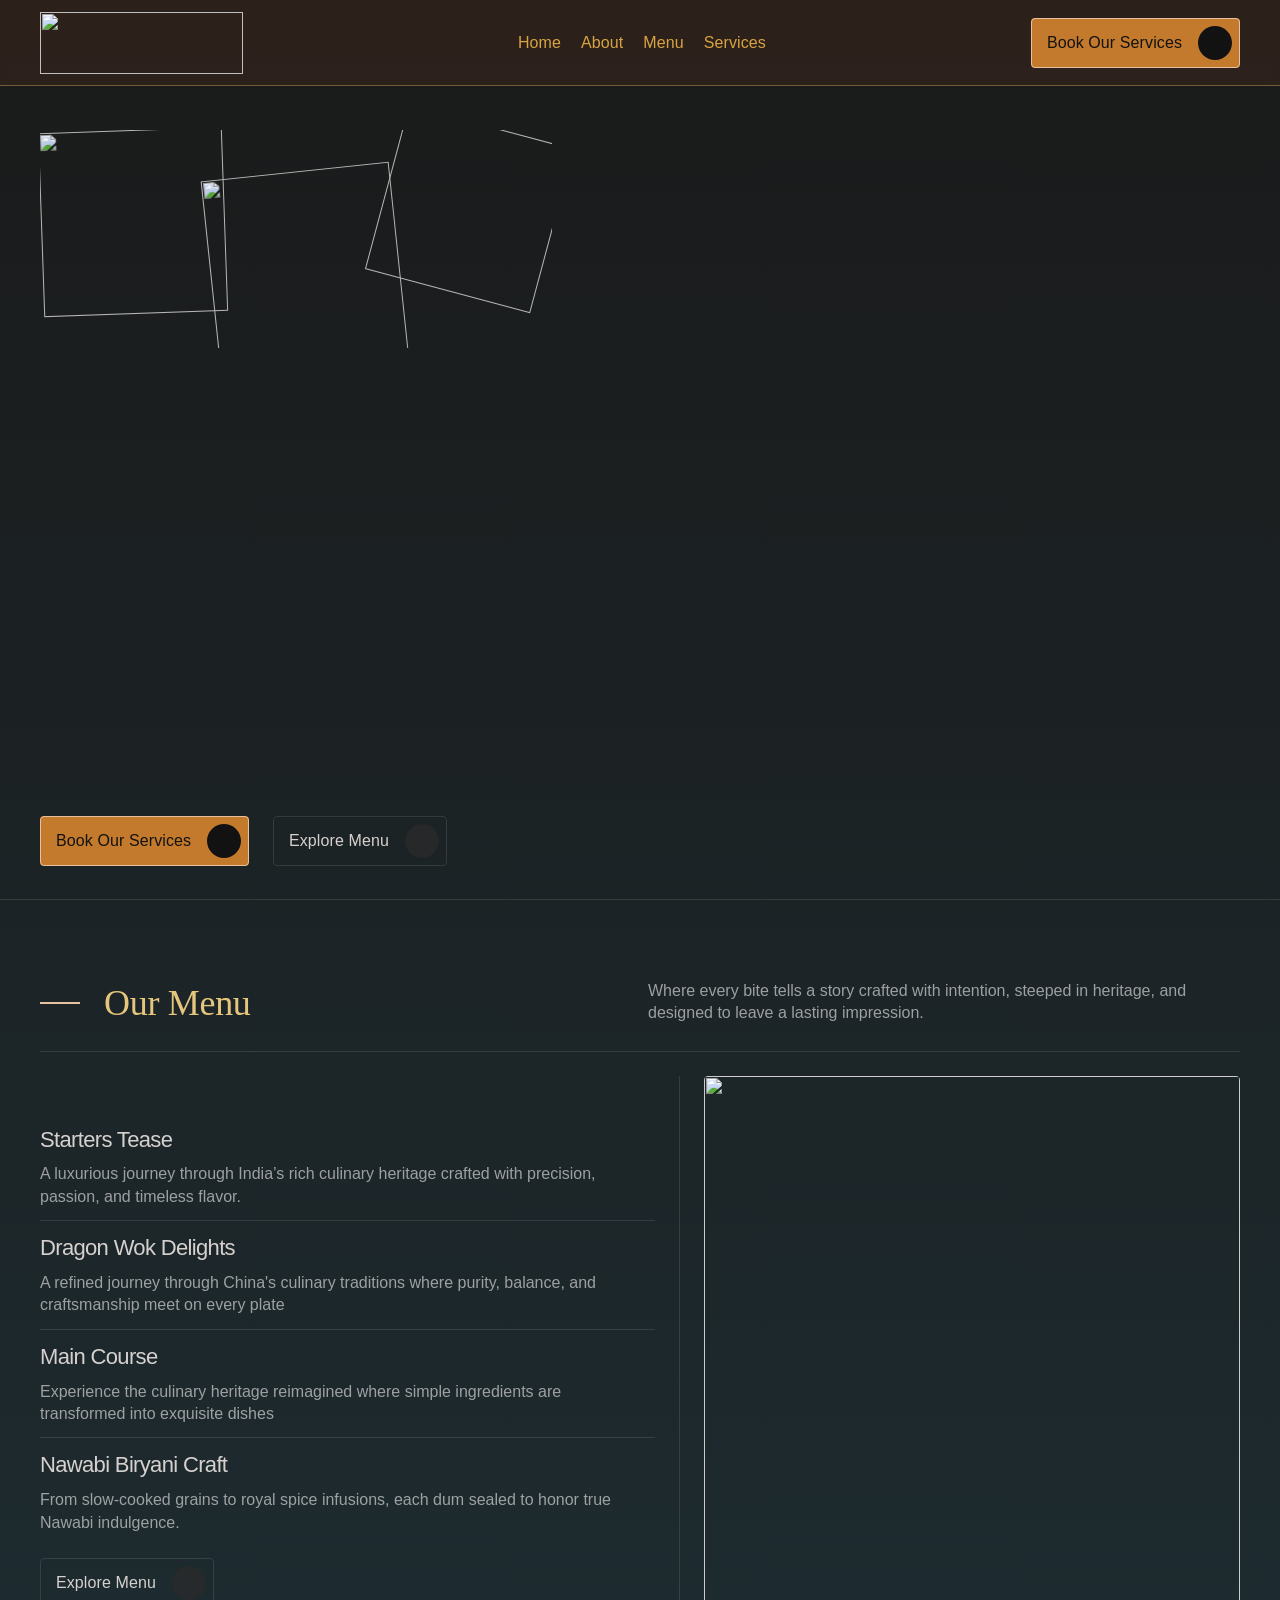
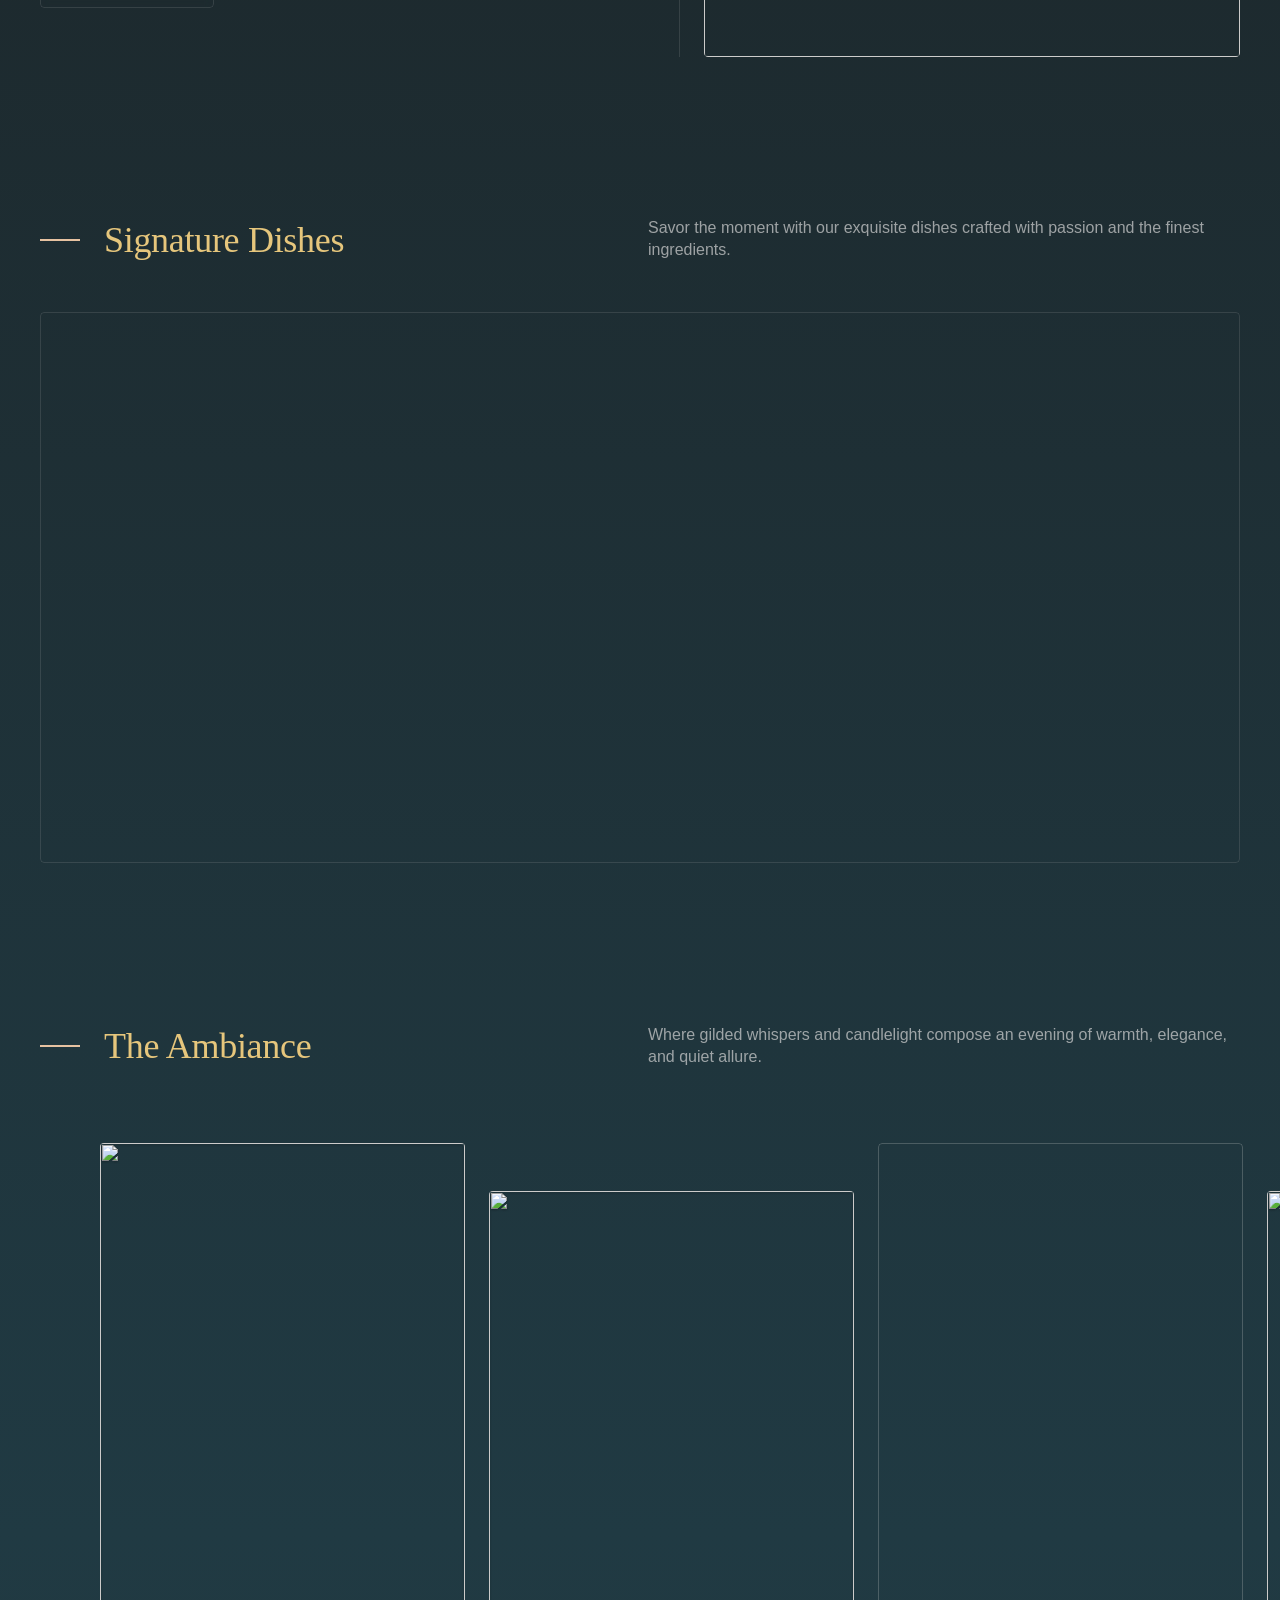
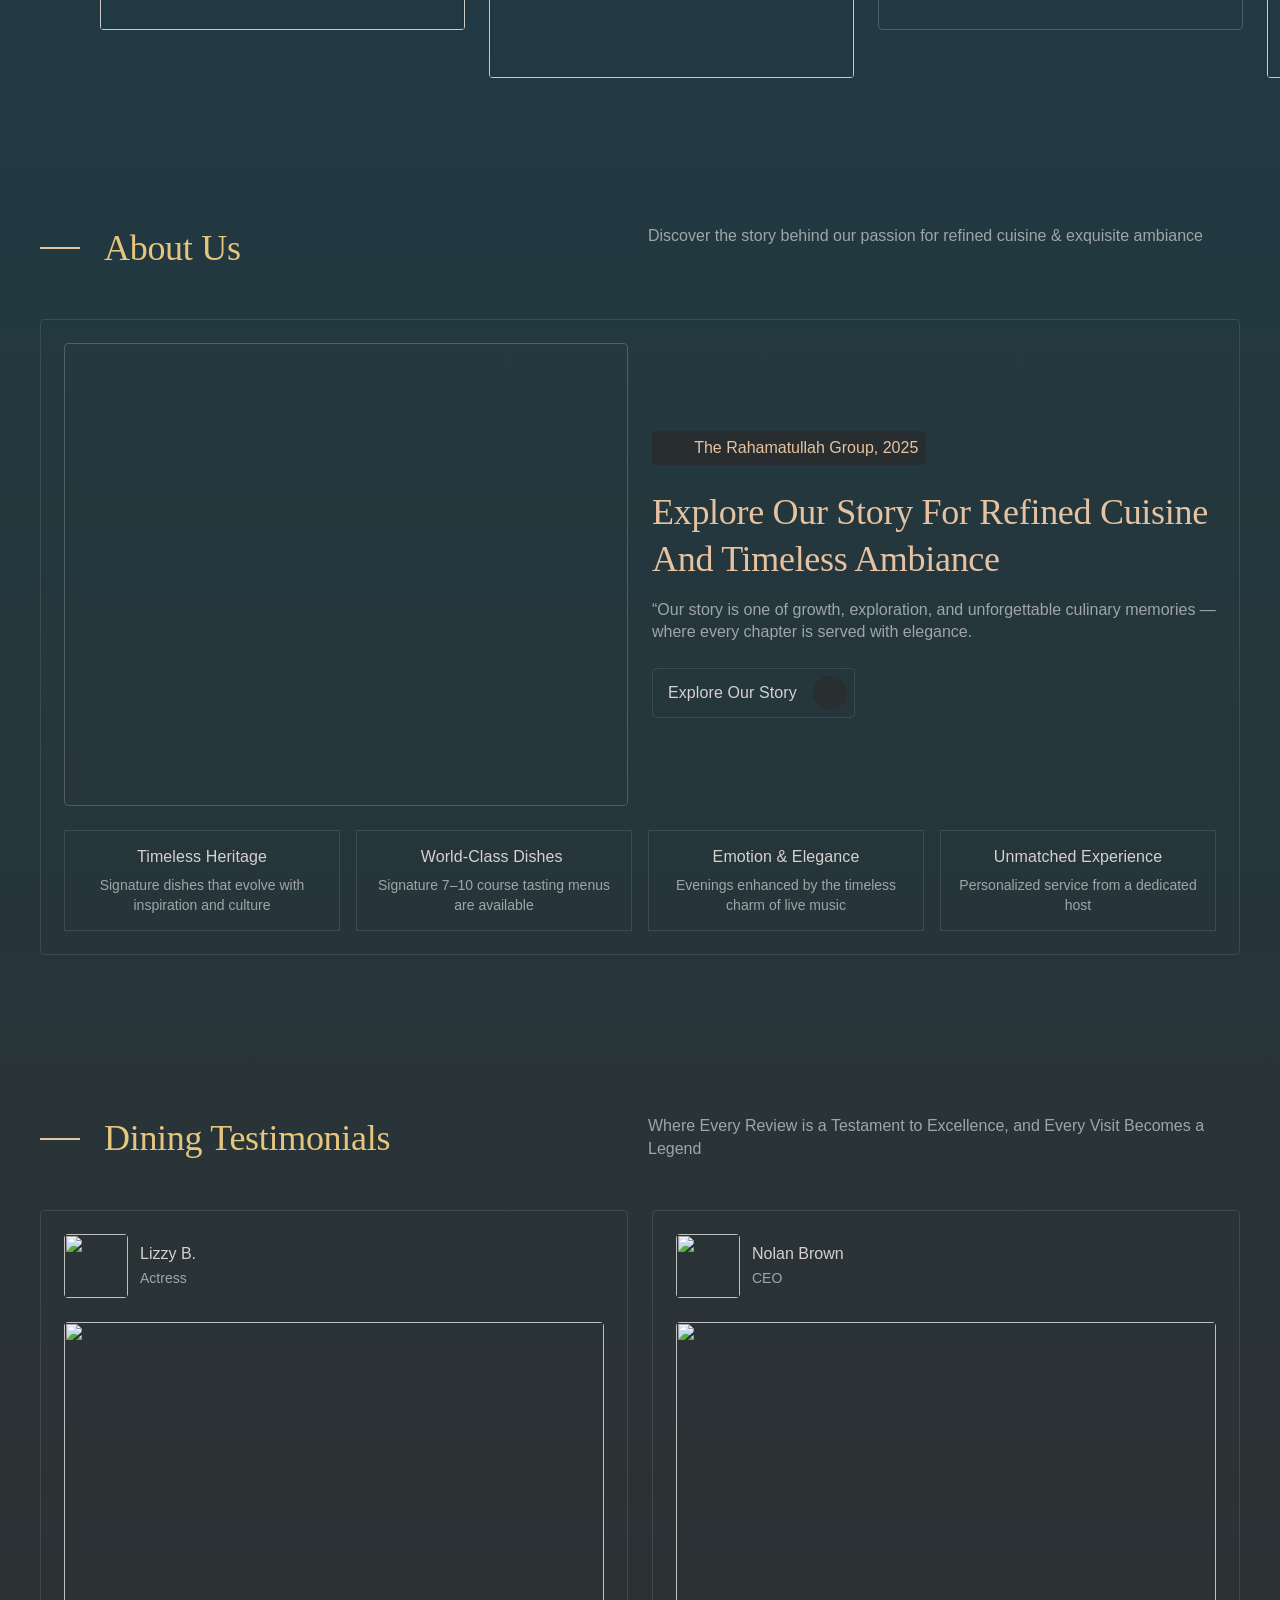
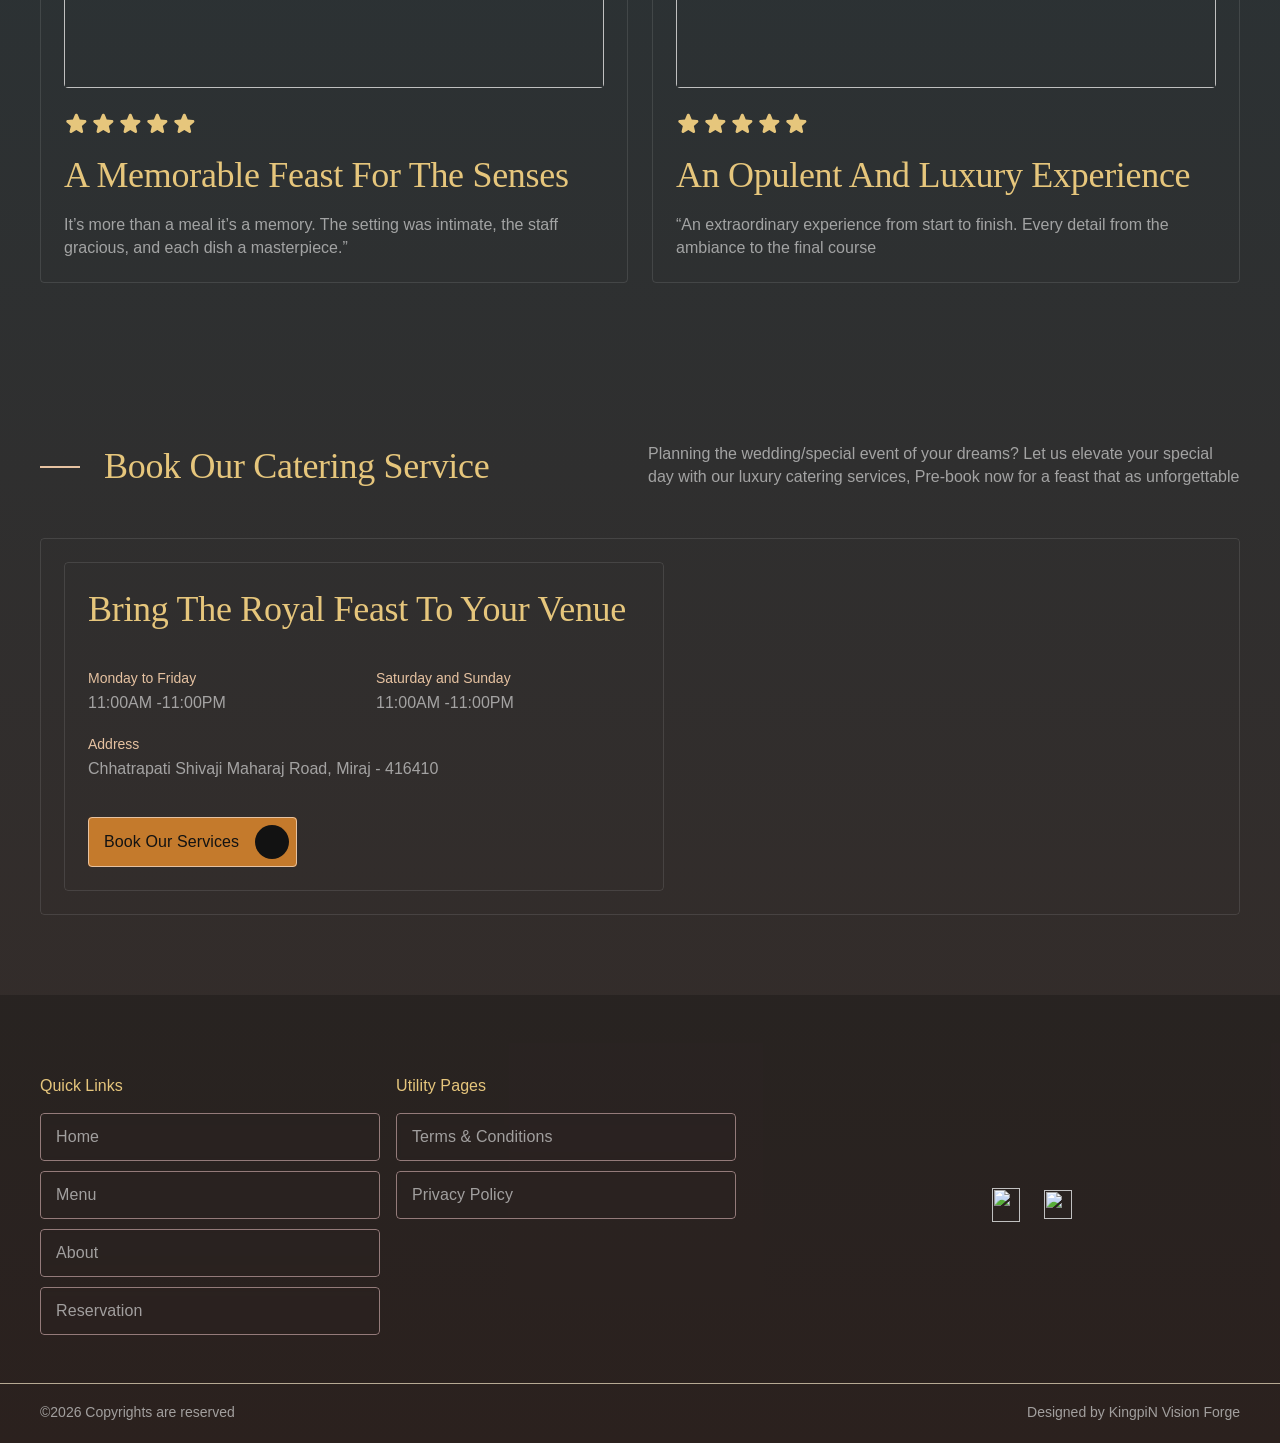
==== index.html @ e6f24ef1 "first commit" ====
<!DOCTYPE html><!-- Made in Framer · framer.com ✨ --><!-- Published Feb 1, 2026 at 6:46 PM UTC --><html lang="en" data-redirect-timezone="1">
<!-- ✨ Exported with toStatic • https://tostatic.com/ -->
<head>
	<meta charset="utf-8">
	
	
	<script>try{if(localStorage.get("__framer_force_showing_editorbar_since")){const n=document.createElement("link");n.rel = "modulepreload";n.href="https://framer.com/edit/init.mjs";document.head.appendChild(n)}}catch(e){}</script>
	<!-- Start of headStart -->
    
    <!-- End of headStart -->
	<meta name="viewport" content="width=device-width">
	<meta name="generator" content="Framer 62e9832">
	<title>The Rahamatullah Group</title>
    <meta name="description" content="">
    <meta name="framer-search-index" content="https://framerusercontent.com/sites/hpWEK4QGaEVX6Qv1Q44Lo/searchIndex-edNmUza6rqJ7.json">
    <meta name="framer-search-index-fallback" content="https://framerusercontent.com/sites/hpWEK4QGaEVX6Qv1Q44Lo/searchIndex-h1EcmOgb6XD3.json">
    <link href="https://framerusercontent.com/images/gpfKwndrYgMUZ8Q3znTK7uZplU.png" rel="icon" media="(prefers-color-scheme: light)">
    <link href="https://framerusercontent.com/images/3hvNJoOWZFp1Gz7kpoTra3yWY.png" rel="icon" media="(prefers-color-scheme: dark)">
    <!-- Open Graph / Facebook -->
    <meta property="og:type" content="website">
    <meta property="og:title" content="The Rahamatullah Group">
    <meta property="og:description" content="">
    <!-- Twitter -->
    <meta name="twitter:card" content="summary_large_image">
    <meta name="twitter:title" content="The Rahamatullah Group">
    <meta name="twitter:description" content="">
	
	<style data-framer-font-css="">/* vietnamese */
@font-face {
  font-family: 'Fraunces';
  font-style: italic;
  font-weight: 400;
  font-display: swap;
  src: url(https://fonts.gstatic.com/s/fraunces/v38/6NUs8FyLNQOQZAnv9ZwNjucMHVn85Ni7emAe9lKqZTnbB-gzTK0K1ChJdt9vIVYX9G37lvd9mvIiQvTm.woff2) format('woff2');
  unicode-range: U+0102-0103, U+0110-0111, U+0128-0129, U+0168-0169, U+01A0-01A1, U+01AF-01B0, U+0300-0301, U+0303-0304, U+0308-0309, U+0323, U+0329, U+1EA0-1EF9, U+20AB;
}
/* latin-ext */
@font-face {
  font-family: 'Fraunces';
  font-style: italic;
  font-weight: 400;
  font-display: swap;
  src: url(https://fonts.gstatic.com/s/fraunces/v38/6NUs8FyLNQOQZAnv9ZwNjucMHVn85Ni7emAe9lKqZTnbB-gzTK0K1ChJdt9vIVYX9G37lvd9mvMiQvTm.woff2) format('woff2');
  unicode-range: U+0100-02BA, U+02BD-02C5, U+02C7-02CC, U+02CE-02D7, U+02DD-02FF, U+0304, U+0308, U+0329, U+1D00-1DBF, U+1E00-1E9F, U+1EF2-1EFF, U+2020, U+20A0-20AB, U+20AD-20C0, U+2113, U+2C60-2C7F, U+A720-A7FF;
}
/* latin */
@font-face {
  font-family: 'Fraunces';
  font-style: italic;
  font-weight: 400;
  font-display: swap;
  src: url(https://fonts.gstatic.com/s/fraunces/v38/6NUs8FyLNQOQZAnv9ZwNjucMHVn85Ni7emAe9lKqZTnbB-gzTK0K1ChJdt9vIVYX9G37lvd9mv0iQg.woff2) format('woff2');
  unicode-range: U+0000-00FF, U+0131, U+0152-0153, U+02BB-02BC, U+02C6, U+02DA, U+02DC, U+0304, U+0308, U+0329, U+2000-206F, U+20AC, U+2122, U+2191, U+2193, U+2212, U+2215, U+FEFF, U+FFFD;
}
/* vietnamese */
@font-face {
  font-family: 'Fraunces';
  font-style: italic;
  font-weight: 500;
  font-display: swap;
  src: url(https://fonts.gstatic.com/s/fraunces/v38/6NUs8FyLNQOQZAnv9ZwNjucMHVn85Ni7emAe9lKqZTnbB-gzTK0K1ChJdt9vIVYX9G37lvd9mvIiQvTm.woff2) format('woff2');
  unicode-range: U+0102-0103, U+0110-0111, U+0128-0129, U+0168-0169, U+01A0-01A1, U+01AF-01B0, U+0300-0301, U+0303-0304, U+0308-0309, U+0323, U+0329, U+1EA0-1EF9, U+20AB;
}
/* latin-ext */
@font-face {
  font-family: 'Fraunces';
  font-style: italic;
  font-weight: 500;
  font-display: swap;
  src: url(https://fonts.gstatic.com/s/fraunces/v38/6NUs8FyLNQOQZAnv9ZwNjucMHVn85Ni7emAe9lKqZTnbB-gzTK0K1ChJdt9vIVYX9G37lvd9mvMiQvTm.woff2) format('woff2');
  unicode-range: U+0100-02BA, U+02BD-02C5, U+02C7-02CC, U+02CE-02D7, U+02DD-02FF, U+0304, U+0308, U+0329, U+1D00-1DBF, U+1E00-1E9F, U+1EF2-1EFF, U+2020, U+20A0-20AB, U+20AD-20C0, U+2113, U+2C60-2C7F, U+A720-A7FF;
}
/* latin */
@font-face {
  font-family: 'Fraunces';
  font-style: italic;
  font-weight: 500;
  font-display: swap;
  src: url(https://fonts.gstatic.com/s/fraunces/v38/6NUs8FyLNQOQZAnv9ZwNjucMHVn85Ni7emAe9lKqZTnbB-gzTK0K1ChJdt9vIVYX9G37lvd9mv0iQg.woff2) format('woff2');
  unicode-range: U+0000-00FF, U+0131, U+0152-0153, U+02BB-02BC, U+02C6, U+02DA, U+02DC, U+0304, U+0308, U+0329, U+2000-206F, U+20AC, U+2122, U+2191, U+2193, U+2212, U+2215, U+FEFF, U+FFFD;
}
/* vietnamese */
@font-face {
  font-family: 'Fraunces';
  font-style: italic;
  font-weight: 700;
  font-display: swap;
  src: url(https://fonts.gstatic.com/s/fraunces/v38/6NUs8FyLNQOQZAnv9ZwNjucMHVn85Ni7emAe9lKqZTnbB-gzTK0K1ChJdt9vIVYX9G37lvd9mvIiQvTm.woff2) format('woff2');
  unicode-range: U+0102-0103, U+0110-0111, U+0128-0129, U+0168-0169, U+01A0-01A1, U+01AF-01B0, U+0300-0301, U+0303-0304, U+0308-0309, U+0323, U+0329, U+1EA0-1EF9, U+20AB;
}
/* latin-ext */
@font-face {
  font-family: 'Fraunces';
  font-style: italic;
  font-weight: 700;
  font-display: swap;
  src: url(https://fonts.gstatic.com/s/fraunces/v38/6NUs8FyLNQOQZAnv9ZwNjucMHVn85Ni7emAe9lKqZTnbB-gzTK0K1ChJdt9vIVYX9G37lvd9mvMiQvTm.woff2) format('woff2');
  unicode-range: U+0100-02BA, U+02BD-02C5, U+02C7-02CC, U+02CE-02D7, U+02DD-02FF, U+0304, U+0308, U+0329, U+1D00-1DBF, U+1E00-1E9F, U+1EF2-1EFF, U+2020, U+20A0-20AB, U+20AD-20C0, U+2113, U+2C60-2C7F, U+A720-A7FF;
}
/* latin */
@font-face {
  font-family: 'Fraunces';
  font-style: italic;
  font-weight: 700;
  font-display: swap;
  src: url(https://fonts.gstatic.com/s/fraunces/v38/6NUs8FyLNQOQZAnv9ZwNjucMHVn85Ni7emAe9lKqZTnbB-gzTK0K1ChJdt9vIVYX9G37lvd9mv0iQg.woff2) format('woff2');
  unicode-range: U+0000-00FF, U+0131, U+0152-0153, U+02BB-02BC, U+02C6, U+02DA, U+02DC, U+0304, U+0308, U+0329, U+2000-206F, U+20AC, U+2122, U+2191, U+2193, U+2212, U+2215, U+FEFF, U+FFFD;
}
/* vietnamese */
@font-face {
  font-family: 'Fraunces';
  font-style: normal;
  font-weight: 400;
  font-display: swap;
  src: url(https://fonts.gstatic.com/s/fraunces/v38/6NUu8FyLNQOQZAnv9bYEvDiIdE9Ea92uemAk_WBq8U_9v0c2Wa0K7iN7hzFUPJH58nib14c0qv86Rg.woff2) format('woff2');
  unicode-range: U+0102-0103, U+0110-0111, U+0128-0129, U+0168-0169, U+01A0-01A1, U+01AF-01B0, U+0300-0301, U+0303-0304, U+0308-0309, U+0323, U+0329, U+1EA0-1EF9, U+20AB;
}
/* latin-ext */
@font-face {
  font-family: 'Fraunces';
  font-style: normal;
  font-weight: 400;
  font-display: swap;
  src: url(https://fonts.gstatic.com/s/fraunces/v38/6NUu8FyLNQOQZAnv9bYEvDiIdE9Ea92uemAk_WBq8U_9v0c2Wa0K7iN7hzFUPJH58nib14c1qv86Rg.woff2) format('woff2');
  unicode-range: U+0100-02BA, U+02BD-02C5, U+02C7-02CC, U+02CE-02D7, U+02DD-02FF, U+0304, U+0308, U+0329, U+1D00-1DBF, U+1E00-1E9F, U+1EF2-1EFF, U+2020, U+20A0-20AB, U+20AD-20C0, U+2113, U+2C60-2C7F, U+A720-A7FF;
}
/* latin */
@font-face {
  font-family: 'Fraunces';
  font-style: normal;
  font-weight: 400;
  font-display: swap;
  src: url(https://fonts.gstatic.com/s/fraunces/v38/6NUu8FyLNQOQZAnv9bYEvDiIdE9Ea92uemAk_WBq8U_9v0c2Wa0K7iN7hzFUPJH58nib14c7qv8.woff2) format('woff2');
  unicode-range: U+0000-00FF, U+0131, U+0152-0153, U+02BB-02BC, U+02C6, U+02DA, U+02DC, U+0304, U+0308, U+0329, U+2000-206F, U+20AC, U+2122, U+2191, U+2193, U+2212, U+2215, U+FEFF, U+FFFD;
}
/* vietnamese */
@font-face {
  font-family: 'Fraunces';
  font-style: normal;
  font-weight: 500;
  font-display: swap;
  src: url(https://fonts.gstatic.com/s/fraunces/v38/6NUu8FyLNQOQZAnv9bYEvDiIdE9Ea92uemAk_WBq8U_9v0c2Wa0K7iN7hzFUPJH58nib14c0qv86Rg.woff2) format('woff2');
  unicode-range: U+0102-0103, U+0110-0111, U+0128-0129, U+0168-0169, U+01A0-01A1, U+01AF-01B0, U+0300-0301, U+0303-0304, U+0308-0309, U+0323, U+0329, U+1EA0-1EF9, U+20AB;
}
/* latin-ext */
@font-face {
  font-family: 'Fraunces';
  font-style: normal;
  font-weight: 500;
  font-display: swap;
  src: url(https://fonts.gstatic.com/s/fraunces/v38/6NUu8FyLNQOQZAnv9bYEvDiIdE9Ea92uemAk_WBq8U_9v0c2Wa0K7iN7hzFUPJH58nib14c1qv86Rg.woff2) format('woff2');
  unicode-range: U+0100-02BA, U+02BD-02C5, U+02C7-02CC, U+02CE-02D7, U+02DD-02FF, U+0304, U+0308, U+0329, U+1D00-1DBF, U+1E00-1E9F, U+1EF2-1EFF, U+2020, U+20A0-20AB, U+20AD-20C0, U+2113, U+2C60-2C7F, U+A720-A7FF;
}
/* latin */
@font-face {
  font-family: 'Fraunces';
  font-style: normal;
  font-weight: 500;
  font-display: swap;
  src: url(https://fonts.gstatic.com/s/fraunces/v38/6NUu8FyLNQOQZAnv9bYEvDiIdE9Ea92uemAk_WBq8U_9v0c2Wa0K7iN7hzFUPJH58nib14c7qv8.woff2) format('woff2');
  unicode-range: U+0000-00FF, U+0131, U+0152-0153, U+02BB-02BC, U+02C6, U+02DA, U+02DC, U+0304, U+0308, U+0329, U+2000-206F, U+20AC, U+2122, U+2191, U+2193, U+2212, U+2215, U+FEFF, U+FFFD;
}
/* vietnamese */
@font-face {
  font-family: 'Fraunces';
  font-style: normal;
  font-weight: 700;
  font-display: swap;
  src: url(https://fonts.gstatic.com/s/fraunces/v38/6NUu8FyLNQOQZAnv9bYEvDiIdE9Ea92uemAk_WBq8U_9v0c2Wa0K7iN7hzFUPJH58nib14c0qv86Rg.woff2) format('woff2');
  unicode-range: U+0102-0103, U+0110-0111, U+0128-0129, U+0168-0169, U+01A0-01A1, U+01AF-01B0, U+0300-0301, U+0303-0304, U+0308-0309, U+0323, U+0329, U+1EA0-1EF9, U+20AB;
}
/* latin-ext */
@font-face {
  font-family: 'Fraunces';
  font-style: normal;
  font-weight: 700;
  font-display: swap;
  src: url(https://fonts.gstatic.com/s/fraunces/v38/6NUu8FyLNQOQZAnv9bYEvDiIdE9Ea92uemAk_WBq8U_9v0c2Wa0K7iN7hzFUPJH58nib14c1qv86Rg.woff2) format('woff2');
  unicode-range: U+0100-02BA, U+02BD-02C5, U+02C7-02CC, U+02CE-02D7, U+02DD-02FF, U+0304, U+0308, U+0329, U+1D00-1DBF, U+1E00-1E9F, U+1EF2-1EFF, U+2020, U+20A0-20AB, U+20AD-20C0, U+2113, U+2C60-2C7F, U+A720-A7FF;
}
/* latin */
@font-face {
  font-family: 'Fraunces';
  font-style: normal;
  font-weight: 700;
  font-display: swap;
  src: url(https://fonts.gstatic.com/s/fraunces/v38/6NUu8FyLNQOQZAnv9bYEvDiIdE9Ea92uemAk_WBq8U_9v0c2Wa0K7iN7hzFUPJH58nib14c7qv8.woff2) format('woff2');
  unicode-range: U+0000-00FF, U+0131, U+0152-0153, U+02BB-02BC, U+02C6, U+02DA, U+02DC, U+0304, U+0308, U+0329, U+2000-206F, U+20AC, U+2122, U+2191, U+2193, U+2212, U+2215, U+FEFF, U+FFFD;
}

@font-face { font-family: "Inter"; src: url("https://framerusercontent.com/assets/5vvr9Vy74if2I6bQbJvbw7SY1pQ.woff2"); font-display: swap; font-style: normal; font-weight: 400; unicode-range: U+0460-052F, U+1C80-1C88, U+20B4, U+2DE0-2DFF, U+A640-A69F, U+FE2E-FE2F }
@font-face { font-family: "Inter"; src: url("https://framerusercontent.com/assets/EOr0mi4hNtlgWNn9if640EZzXCo.woff2"); font-display: swap; font-style: normal; font-weight: 400; unicode-range: U+0301, U+0400-045F, U+0490-0491, U+04B0-04B1, U+2116 }
@font-face { font-family: "Inter"; src: url("https://framerusercontent.com/assets/Y9k9QrlZAqio88Klkmbd8VoMQc.woff2"); font-display: swap; font-style: normal; font-weight: 400; unicode-range: U+1F00-1FFF }
@font-face { font-family: "Inter"; src: url("https://framerusercontent.com/assets/OYrD2tBIBPvoJXiIHnLoOXnY9M.woff2"); font-display: swap; font-style: normal; font-weight: 400; unicode-range: U+0370-03FF }
@font-face { font-family: "Inter"; src: url("https://framerusercontent.com/assets/JeYwfuaPfZHQhEG8U5gtPDZ7WQ.woff2"); font-display: swap; font-style: normal; font-weight: 400; unicode-range: U+0100-024F, U+0259, U+1E00-1EFF, U+2020, U+20A0-20AB, U+20AD-20CF, U+2113, U+2C60-2C7F, U+A720-A7FF }
@font-face { font-family: "Inter"; src: url("https://framerusercontent.com/assets/GrgcKwrN6d3Uz8EwcLHZxwEfC4.woff2"); font-display: swap; font-style: normal; font-weight: 400; unicode-range: U+0000-00FF, U+0131, U+0152-0153, U+02BB-02BC, U+02C6, U+02DA, U+02DC, U+2000-206F, U+2070, U+2074-207E, U+2080-208E, U+20AC, U+2122, U+2191, U+2193, U+2212, U+2215, U+FEFF, U+FFFD }
@font-face { font-family: "Inter"; src: url("https://framerusercontent.com/assets/b6Y37FthZeALduNqHicBT6FutY.woff2"); font-display: swap; font-style: normal; font-weight: 400; unicode-range: U+0102-0103, U+0110-0111, U+0128-0129, U+0168-0169, U+01A0-01A1, U+01AF-01B0, U+1EA0-1EF9, U+20AB }
@font-face { font-family: "Inter"; src: url("https://framerusercontent.com/assets/vQyevYAyHtARFwPqUzQGpnDs.woff2"); font-display: swap; font-style: normal; font-weight: 400; unicode-range: U+0000-00FF, U+0131, U+0152-0153, U+02BB-02BC, U+02C6, U+02DA, U+02DC, U+2000-206F, U+2074, U+20AC, U+2122, U+2191, U+2193, U+2212, U+2215, U+FEFF, U+FFFD }
@font-face { font-family: "Inter"; src: url("https://framerusercontent.com/assets/DpPBYI0sL4fYLgAkX8KXOPVt7c.woff2"); font-display: swap; font-style: normal; font-weight: 700; unicode-range: U+0460-052F, U+1C80-1C88, U+20B4, U+2DE0-2DFF, U+A640-A69F, U+FE2E-FE2F }
@font-face { font-family: "Inter"; src: url("https://framerusercontent.com/assets/4RAEQdEOrcnDkhHiiCbJOw92Lk.woff2"); font-display: swap; font-style: normal; font-weight: 700; unicode-range: U+0301, U+0400-045F, U+0490-0491, U+04B0-04B1, U+2116 }
@font-face { font-family: "Inter"; src: url("https://framerusercontent.com/assets/1K3W8DizY3v4emK8Mb08YHxTbs.woff2"); font-display: swap; font-style: normal; font-weight: 700; unicode-range: U+1F00-1FFF }
@font-face { font-family: "Inter"; src: url("https://framerusercontent.com/assets/tUSCtfYVM1I1IchuyCwz9gDdQ.woff2"); font-display: swap; font-style: normal; font-weight: 700; unicode-range: U+0370-03FF }
@font-face { font-family: "Inter"; src: url("https://framerusercontent.com/assets/VgYFWiwsAC5OYxAycRXXvhze58.woff2"); font-display: swap; font-style: normal; font-weight: 700; unicode-range: U+0100-024F, U+0259, U+1E00-1EFF, U+2020, U+20A0-20AB, U+20AD-20CF, U+2113, U+2C60-2C7F, U+A720-A7FF }
@font-face { font-family: "Inter"; src: url("https://framerusercontent.com/assets/DXD0Q7LSl7HEvDzucnyLnGBHM.woff2"); font-display: swap; font-style: normal; font-weight: 700; unicode-range: U+0000-00FF, U+0131, U+0152-0153, U+02BB-02BC, U+02C6, U+02DA, U+02DC, U+2000-206F, U+2074, U+20AC, U+2122, U+2191, U+2193, U+2212, U+2215, U+FEFF, U+FFFD }
@font-face { font-family: "Inter"; src: url("https://framerusercontent.com/assets/GIryZETIX4IFypco5pYZONKhJIo.woff2"); font-display: swap; font-style: normal; font-weight: 700; unicode-range: U+0102-0103, U+0110-0111, U+0128-0129, U+0168-0169, U+01A0-01A1, U+01AF-01B0, U+1EA0-1EF9, U+20AB }
@font-face { font-family: "Inter"; src: url("https://framerusercontent.com/assets/H89BbHkbHDzlxZzxi8uPzTsp90.woff2"); font-display: swap; font-style: italic; font-weight: 700; unicode-range: U+0460-052F, U+1C80-1C88, U+20B4, U+2DE0-2DFF, U+A640-A69F, U+FE2E-FE2F }
@font-face { font-family: "Inter"; src: url("https://framerusercontent.com/assets/u6gJwDuwB143kpNK1T1MDKDWkMc.woff2"); font-display: swap; font-style: italic; font-weight: 700; unicode-range: U+0301, U+0400-045F, U+0490-0491, U+04B0-04B1, U+2116 }
@font-face { font-family: "Inter"; src: url("https://framerusercontent.com/assets/43sJ6MfOPh1LCJt46OvyDuSbA6o.woff2"); font-display: swap; font-style: italic; font-weight: 700; unicode-range: U+1F00-1FFF }
@font-face { font-family: "Inter"; src: url("https://framerusercontent.com/assets/wccHG0r4gBDAIRhfHiOlq6oEkqw.woff2"); font-display: swap; font-style: italic; font-weight: 700; unicode-range: U+0370-03FF }
@font-face { font-family: "Inter"; src: url("https://framerusercontent.com/assets/WZ367JPwf9bRW6LdTHN8rXgSjw.woff2"); font-display: swap; font-style: italic; font-weight: 700; unicode-range: U+0100-024F, U+0259, U+1E00-1EFF, U+2020, U+20A0-20AB, U+20AD-20CF, U+2113, U+2C60-2C7F, U+A720-A7FF }
@font-face { font-family: "Inter"; src: url("https://framerusercontent.com/assets/QxmhnWTzLtyjIiZcfaLIJ8EFBXU.woff2"); font-display: swap; font-style: italic; font-weight: 700; unicode-range: U+0000-00FF, U+0131, U+0152-0153, U+02BB-02BC, U+02C6, U+02DA, U+02DC, U+2000-206F, U+2074, U+20AC, U+2122, U+2191, U+2193, U+2212, U+2215, U+FEFF, U+FFFD }
@font-face { font-family: "Inter"; src: url("https://framerusercontent.com/assets/2A4Xx7CngadFGlVV4xrO06OBHY.woff2"); font-display: swap; font-style: italic; font-weight: 700; unicode-range: U+0102-0103, U+0110-0111, U+0128-0129, U+0168-0169, U+01A0-01A1, U+01AF-01B0, U+1EA0-1EF9, U+20AB }
@font-face { font-family: "Inter"; src: url("https://framerusercontent.com/assets/CfMzU8w2e7tHgF4T4rATMPuWosA.woff2"); font-display: swap; font-style: italic; font-weight: 400; unicode-range: U+0460-052F, U+1C80-1C88, U+20B4, U+2DE0-2DFF, U+A640-A69F, U+FE2E-FE2F }
@font-face { font-family: "Inter"; src: url("https://framerusercontent.com/assets/867QObYax8ANsfX4TGEVU9YiCM.woff2"); font-display: swap; font-style: italic; font-weight: 400; unicode-range: U+0301, U+0400-045F, U+0490-0491, U+04B0-04B1, U+2116 }
@font-face { font-family: "Inter"; src: url("https://framerusercontent.com/assets/Oyn2ZbENFdnW7mt2Lzjk1h9Zb9k.woff2"); font-display: swap; font-style: italic; font-weight: 400; unicode-range: U+1F00-1FFF }
@font-face { font-family: "Inter"; src: url("https://framerusercontent.com/assets/cdAe8hgZ1cMyLu9g005pAW3xMo.woff2"); font-display: swap; font-style: italic; font-weight: 400; unicode-range: U+0370-03FF }
@font-face { font-family: "Inter"; src: url("https://framerusercontent.com/assets/DOfvtmE1UplCq161m6Hj8CSQYg.woff2"); font-display: swap; font-style: italic; font-weight: 400; unicode-range: U+0100-024F, U+0259, U+1E00-1EFF, U+2020, U+20A0-20AB, U+20AD-20CF, U+2113, U+2C60-2C7F, U+A720-A7FF }
@font-face { font-family: "Inter"; src: url("https://framerusercontent.com/assets/vFzuJY0c65av44uhEKB6vyjFMg.woff2"); font-display: swap; font-style: italic; font-weight: 400; unicode-range: U+0000-00FF, U+0131, U+0152-0153, U+02BB-02BC, U+02C6, U+02DA, U+02DC, U+2000-206F, U+2074, U+20AC, U+2122, U+2191, U+2193, U+2212, U+2215, U+FEFF, U+FFFD }
@font-face { font-family: "Inter"; src: url("https://framerusercontent.com/assets/tKtBcDnBMevsEEJKdNGhhkLzYo.woff2"); font-display: swap; font-style: italic; font-weight: 400; unicode-range: U+0102-0103, U+0110-0111, U+0128-0129, U+0168-0169, U+01A0-01A1, U+01AF-01B0, U+1EA0-1EF9, U+20AB }
@font-face { font-family: "Inter"; src: url("https://framerusercontent.com/assets/5A3Ce6C9YYmCjpQx9M4inSaKU.woff2"); font-display: swap; font-style: normal; font-weight: 500; unicode-range: U+0460-052F, U+1C80-1C88, U+20B4, U+2DE0-2DFF, U+A640-A69F, U+FE2E-FE2F }
@font-face { font-family: "Inter"; src: url("https://framerusercontent.com/assets/Qx95Xyt0Ka3SGhinnbXIGpEIyP4.woff2"); font-display: swap; font-style: normal; font-weight: 500; unicode-range: U+0301, U+0400-045F, U+0490-0491, U+04B0-04B1, U+2116 }
@font-face { font-family: "Inter"; src: url("https://framerusercontent.com/assets/6mJuEAguuIuMog10gGvH5d3cl8.woff2"); font-display: swap; font-style: normal; font-weight: 500; unicode-range: U+1F00-1FFF }
@font-face { font-family: "Inter"; src: url("https://framerusercontent.com/assets/xYYWaj7wCU5zSQH0eXvSaS19wo.woff2"); font-display: swap; font-style: normal; font-weight: 500; unicode-range: U+0370-03FF }
@font-face { font-family: "Inter"; src: url("https://framerusercontent.com/assets/otTaNuNpVK4RbdlT7zDDdKvQBA.woff2"); font-display: swap; font-style: normal; font-weight: 500; unicode-range: U+0100-024F, U+0259, U+1E00-1EFF, U+2020, U+20A0-20AB, U+20AD-20CF, U+2113, U+2C60-2C7F, U+A720-A7FF }
@font-face { font-family: "Inter"; src: url("https://framerusercontent.com/assets/d3tHnaQIAeqiE5hGcRw4mmgWYU.woff2"); font-display: swap; font-style: normal; font-weight: 500; unicode-range: U+0000-00FF, U+0131, U+0152-0153, U+02BB-02BC, U+02C6, U+02DA, U+02DC, U+2000-206F, U+2074, U+20AC, U+2122, U+2191, U+2193, U+2212, U+2215, U+FEFF, U+FFFD }
@font-face { font-family: "Inter"; src: url("https://framerusercontent.com/assets/DolVirEGb34pEXEp8t8FQBSK4.woff2"); font-display: swap; font-style: normal; font-weight: 500; unicode-range: U+0102-0103, U+0110-0111, U+0128-0129, U+0168-0169, U+01A0-01A1, U+01AF-01B0, U+1EA0-1EF9, U+20AB }
@font-face { font-family: "Inter"; src: url("https://framerusercontent.com/assets/khkJkwSL66WFg8SX6Wa726c.woff2"); font-display: swap; font-style: italic; font-weight: 500; unicode-range: U+0460-052F, U+1C80-1C88, U+20B4, U+2DE0-2DFF, U+A640-A69F, U+FE2E-FE2F }
@font-face { font-family: "Inter"; src: url("https://framerusercontent.com/assets/0E7IMbDzcGABpBwwqNEt60wU0w.woff2"); font-display: swap; font-style: italic; font-weight: 500; unicode-range: U+0301, U+0400-045F, U+0490-0491, U+04B0-04B1, U+2116 }
@font-face { font-family: "Inter"; src: url("https://framerusercontent.com/assets/NTJ0nQgIF0gcDelS14zQ9NR9Q.woff2"); font-display: swap; font-style: italic; font-weight: 500; unicode-range: U+1F00-1FFF }
@font-face { font-family: "Inter"; src: url("https://framerusercontent.com/assets/QrcNhgEPfRl0LS8qz5Ln8olanl8.woff2"); font-display: swap; font-style: italic; font-weight: 500; unicode-range: U+0370-03FF }
@font-face { font-family: "Inter"; src: url("https://framerusercontent.com/assets/JEXmejW8mXOYMtt0hyRg811kHac.woff2"); font-display: swap; font-style: italic; font-weight: 500; unicode-range: U+0100-024F, U+0259, U+1E00-1EFF, U+2020, U+20A0-20AB, U+20AD-20CF, U+2113, U+2C60-2C7F, U+A720-A7FF }
@font-face { font-family: "Inter"; src: url("https://framerusercontent.com/assets/ksvR4VsLksjpSwnC2fPgHRNMw.woff2"); font-display: swap; font-style: italic; font-weight: 500; unicode-range: U+0000-00FF, U+0131, U+0152-0153, U+02BB-02BC, U+02C6, U+02DA, U+02DC, U+2000-206F, U+2074, U+20AC, U+2122, U+2191, U+2193, U+2212, U+2215, U+FEFF, U+FFFD }
@font-face { font-family: "Inter"; src: url("https://framerusercontent.com/assets/uy9s0iWuxiNnVt8EpTI3gzohpwo.woff2"); font-display: swap; font-style: italic; font-weight: 500; unicode-range: U+0102-0103, U+0110-0111, U+0128-0129, U+0168-0169, U+01A0-01A1, U+01AF-01B0, U+1EA0-1EF9, U+20AB }
@font-face { font-family: "Inter"; src: url("https://framerusercontent.com/assets/hyOgCu0Xnghbimh0pE8QTvtt2AU.woff2"); font-display: swap; font-style: normal; font-weight: 600; unicode-range: U+0460-052F, U+1C80-1C88, U+20B4, U+2DE0-2DFF, U+A640-A69F, U+FE2E-FE2F }
@font-face { font-family: "Inter"; src: url("https://framerusercontent.com/assets/NeGmSOXrPBfEFIy5YZeHq17LEDA.woff2"); font-display: swap; font-style: normal; font-weight: 600; unicode-range: U+0301, U+0400-045F, U+0490-0491, U+04B0-04B1, U+2116 }
@font-face { font-family: "Inter"; src: url("https://framerusercontent.com/assets/oYaAX5himiTPYuN8vLWnqBbfD2s.woff2"); font-display: swap; font-style: normal; font-weight: 600; unicode-range: U+1F00-1FFF }
@font-face { font-family: "Inter"; src: url("https://framerusercontent.com/assets/lEJLP4R0yuCaMCjSXYHtJw72M.woff2"); font-display: swap; font-style: normal; font-weight: 600; unicode-range: U+0370-03FF }
@font-face { font-family: "Inter"; src: url("https://framerusercontent.com/assets/cRJyLNuTJR5jbyKzGi33wU9cqIQ.woff2"); font-display: swap; font-style: normal; font-weight: 600; unicode-range: U+0100-024F, U+0259, U+1E00-1EFF, U+2020, U+20A0-20AB, U+20AD-20CF, U+2113, U+2C60-2C7F, U+A720-A7FF }
@font-face { font-family: "Inter"; src: url("https://framerusercontent.com/assets/1ZFS7N918ojhhd0nQWdj3jz4w.woff2"); font-display: swap; font-style: normal; font-weight: 600; unicode-range: U+0000-00FF, U+0131, U+0152-0153, U+02BB-02BC, U+02C6, U+02DA, U+02DC, U+2000-206F, U+2074, U+20AC, U+2122, U+2191, U+2193, U+2212, U+2215, U+FEFF, U+FFFD }
@font-face { font-family: "Inter"; src: url("https://framerusercontent.com/assets/A0Wcc7NgXMjUuFdquHDrIZpzZw0.woff2"); font-display: swap; font-style: normal; font-weight: 600; unicode-range: U+0102-0103, U+0110-0111, U+0128-0129, U+0168-0169, U+01A0-01A1, U+01AF-01B0, U+1EA0-1EF9, U+20AB }
@font-face { font-family: "Inter"; src: url("https://framerusercontent.com/assets/UjlFhCnUjxhNfep4oYBPqnEssyo.woff2"); font-display: swap; font-style: normal; font-weight: 500; unicode-range: U+0000-00FF, U+0131, U+0152-0153, U+02BB-02BC, U+02C6, U+02DA, U+02DC, U+2000-206F, U+2070, U+2074-207E, U+2080-208E, U+20AC, U+2122, U+2191, U+2193, U+2212, U+2215, U+FEFF, U+FFFD }
@font-face { font-family: "Fraunces Placeholder"; src: local("Times New Roman"); ascent-override: 84.71%; descent-override: 22.09%; line-gap-override: 0.00%; size-adjust: 115.45% }
@font-face { font-family: "Inter Placeholder"; src: local("Arial"); ascent-override: 89.79%; descent-override: 22.36%; line-gap-override: 0.00%; size-adjust: 107.89% }</style>
	<link href="https://fonts.gstatic.com" rel="preconnect" crossorigin="">
	<meta name="robots" content="max-image-preview:large"><link rel="canonical" href="https://foolish-operations-555402.framer.app/"><meta property="og:url" content="https://foolish-operations-555402.framer.app/"><style data-framer-breakpoint-css="">@media(min-width: 1200px){.hidden-22ap18{display:none!important}}@media(min-width: 810px) and (max-width: 1199.98px){.hidden-xby4d{display:none!important}}@media(max-width: 809.98px){.hidden-sx3k4b{display:none!important}}@media(min-width: 1200px){.hidden-1bd96z3{display:none!important}}@media(min-width: 810px) and (max-width: 1199.98px){.hidden-8z5ao7{display:none!important}}@media(max-width: 809.98px){.hidden-19r9crf{display:none!important}}</style><style data-framer-css-ssr-minified="" data-framer-components="framer-lib-cursors-host framer-tkecr PropertyOverrides framer-2qXl5 framer-lib-combinedCSSRules framer-nXEzH framer-a3DzT framer-WX1k4 framer-QMQ92 framer-M8rw4 framer-c7W0W framer-DbLgw framer-2ZBoA framer-5EjVB framer-zGumu framer-yOiNg framer-wWXY2 framer-ly8OA">html,body,#main{box-sizing:border-box;margin:0;padding:0}:root{-webkit-font-smoothing:antialiased;-moz-osx-font-smoothing:grayscale}*{box-sizing:border-box;-webkit-font-smoothing:inherit}h1,h2,h3,h4,h5,h6,p,figure{margin:0}body,input,textarea,select,button{font-family:sans-serif;font-size:12px}body{--token-29d7d0ec-f58c-4d28-80aa-cfba9a14d354:#141414;--token-47f47efa-7266-4e89-8bd7-35bcee126579:#121212;--token-4b7a9f96-715e-4406-b5ac-01008b782a3b:#bcbcbc29;--token-b1ca614a-d6fb-4f5d-b847-44f80be9e244:#e6c2a1;--token-d921056f-bd82-43c0-a847-988798500c6a:#d6d1ce;--token-4f2bfa98-5772-46a8-b692-2f53ceb7b6f7:#d4d4d4b3;--token-4dcd6e94-e89f-4f4c-9980-6109cc7ea55b:#fff9f333;--token-d285914f-174e-47bf-b388-e4ef75fad191:#0003;--token-91ac622a-58f6-4130-ad3f-c6d5d2e13165:#2c2c2cb3;--token-48d43ce6-db1d-4712-a4f3-d64146153683:#f24;--token-51c8e8a0-7377-43fe-b27b-a9df4bf197a3:#ff224426}@supports (z-index:calc(infinity)){#__framer-badge-container{--infinity:infinity}}#__framer-badge-container{pointer-events:none;width:100%;z-index:calc(var(--infinity,2147480000));justify-content:flex-end;padding:20px;display:flex;position:fixed;bottom:0}@supports (background:-webkit-named-image(i)) and (not (grid-template-rows:subgrid)){body{--framer-will-change-override:transform}}@supports (background:-webkit-named-image(i)) and (not (position-area:top right)){body{--framer-will-change-filter-override:filter}}[data-framer-component-type=Text] div div span,[data-framer-component-type=Text] a div span,[data-framer-component-type=Text] span span span,[data-framer-component-type=Text] p span span,[data-framer-component-type=Text] h1 span span,[data-framer-component-type=Text] h2 span span,[data-framer-component-type=Text] h3 span span,[data-framer-component-type=Text] h4 span span,[data-framer-component-type=Text] h5 span span,[data-framer-component-type=Text] h6 span span,[data-framer-component-type=Text] a{font-family:var(--font-family);font-style:var(--font-style);font-weight:min(calc(var(--framer-font-weight-increase,0) + var(--font-weight,400)),900);color:var(--text-color);letter-spacing:var(--letter-spacing);font-size:var(--font-size);text-transform:var(--text-transform);--text-decoration:var(--framer-text-decoration-style,solid)var(--framer-text-decoration,none)var(--framer-text-decoration-color,currentcolor)var(--framer-text-decoration-thickness,auto);--text-decoration-skip-ink:var(--framer-text-decoration-skip-ink);--text-underline-offset:var(--framer-text-decoration-offset);line-height:var(--line-height);--font-family:var(--framer-font-family);--font-style:var(--framer-font-style);--font-weight:var(--framer-font-weight);--text-color:var(--framer-text-color);--letter-spacing:var(--framer-letter-spacing);--font-size:var(--framer-font-size);--text-transform:var(--framer-text-transform);--line-height:var(--framer-line-height)}@supports not (color:color(display-p3 1 1 1)){p.framer-text,div.framer-text,h1.framer-text,h2.framer-text,h3.framer-text,h4.framer-text,h5.framer-text,h6.framer-text,li.framer-text,ol.framer-text,ul.framer-text,span.framer-text:not([data-text-fill]){color:var(--framer-blockquote-text-color-rgb,var(--framer-blockquote-text-color,var(--framer-text-color-rgb,var(--framer-text-color,#000))));-webkit-text-stroke-color:var(--framer-text-stroke-color-rgb,var(--framer-text-stroke-color,initial))}mark.framer-text{background-color:var(--framer-blockquote-text-background-color-rgb,var(--framer-blockquote-text-background-color,var(--framer-text-background-color-rgb,var(--framer-text-background-color,initial))))}}@supports not (color:color(display-p3 1 1 1)){code.framer-text,code.framer-text span.framer-text:not([data-text-fill]){color:var(--framer-blockquote-text-color-rgb,var(--framer-blockquote-text-color,var(--framer-code-text-color-rgb,var(--framer-code-text-color,var(--framer-text-color-rgb,var(--framer-text-color,#000))))))}}@supports not (color:color(display-p3 1 1 1)){a.framer-text,span.framer-text[data-nested-link]{color:var(--framer-blockquote-text-color-rgb,var(--framer-blockquote-text-color,var(--framer-link-text-color-rgb,var(--framer-link-text-color,var(--framer-text-color-rgb,var(--framer-text-color,#000))))));background-color:var(--framer-link-text-background-color-rgb,var(--framer-link-text-background-color,initial));-webkit-text-decoration-color:var(--framer-link-text-decoration-color-rgb,var(--framer-link-text-decoration-color,var(--framer-text-decoration-color-rgb,var(--framer-text-decoration-color,currentcolor))));text-decoration-color:var(--framer-link-text-decoration-color-rgb,var(--framer-link-text-decoration-color,var(--framer-text-decoration-color-rgb,var(--framer-text-decoration-color,currentcolor))))}}@supports not (color:color(display-p3 1 1 1)){code.framer-text a.framer-text,code.framer-text a.framer-text span.framer-text:not([data-text-fill]),code.framer-text span.framer-text[data-nested-link],code.framer-text span.framer-text[data-nested-link] span.framer-text:not([data-text-fill]){color:var(--framer-blockquote-text-color-rgb,var(--framer-blockquote-text-color,var(--framer-link-text-color-rgb,var(--framer-link-text-color,var(--framer-code-text-color-rgb,var(--framer-code-text-color,var(--framer-text-color-rgb,var(--framer-text-color,#000))))))))}}@supports not (color:color(display-p3 1 1 1)){a.framer-text:hover,span.framer-text[data-nested-link]:hover{color:var(--framer-link-hover-text-color-rgb,var(--framer-link-hover-text-color,var(--framer-blockquote-text-color-rgb,var(--framer-blockquote-text-color,var(--framer-link-text-color-rgb,var(--framer-link-text-color,var(--framer-text-color-rgb,var(--framer-text-color,#000))))))));background-color:var(--framer-link-hover-text-background-color-rgb,var(--framer-link-hover-text-background-color,var(--framer-link-text-background-color-rgb,var(--framer-link-text-background-color,var(--framer-text-background-color-rgb,var(--framer-text-background-color,initial))))));-webkit-text-decoration-color:var(--framer-link-hover-text-decoration-color-rgb,var(--framer-link-hover-text-decoration-color,var(--framer-link-text-decoration-color-rgb,var(--framer-link-text-decoration-color,var(--framer-text-decoration-color-rgb,var(--framer-text-decoration-color,currentcolor))))));text-decoration-color:var(--framer-link-hover-text-decoration-color-rgb,var(--framer-link-hover-text-decoration-color,var(--framer-link-text-decoration-color-rgb,var(--framer-link-text-decoration-color,var(--framer-text-decoration-color-rgb,var(--framer-text-decoration-color,currentcolor))))))}}@supports not (color:color(display-p3 1 1 1)){code.framer-text a.framer-text:hover,code.framer-text span.framer-text[data-nested-link]:hover{color:var(--framer-link-hover-text-color-rgb,var(--framer-link-hover-text-color,var(--framer-blockquote-text-color-rgb,var(--framer-blockquote-text-color,var(--framer-link-text-color-rgb,var(--framer-link-text-color,var(--framer-code-text-color-rgb,var(--framer-code-text-color,var(--framer-text-color-rgb,var(--framer-text-color,#000))))))))))}}@supports not (color:color(display-p3 1 1 1)){a.framer-text[data-framer-page-link-current],span.framer-text[data-framer-page-link-current]{color:var(--framer-link-current-text-color-rgb,var(--framer-link-current-text-color,var(--framer-link-text-color-rgb,var(--framer-link-text-color,var(--framer-text-color-rgb,var(--framer-text-color,#000))))));background-color:var(--framer-link-current-text-background-color-rgb,var(--framer-link-current-text-background-color,var(--framer-link-text-background-color-rgb,var(--framer-link-text-background-color,var(--framer-text-background-color-rgb,var(--framer-text-background-color,initial))))));-webkit-text-decoration-color:var(--framer-link-current-text-decoration-color-rgb,var(--framer-link-current-text-decoration-color,var(--framer-link-text-decoration-color-rgb,var(--framer-link-text-decoration-color,var(--framer-text-decoration-color-rgb,var(--framer-text-decoration-color,currentcolor))))));text-decoration-color:var(--framer-link-current-text-decoration-color-rgb,var(--framer-link-current-text-decoration-color,var(--framer-link-text-decoration-color-rgb,var(--framer-link-text-decoration-color,var(--framer-text-decoration-color-rgb,var(--framer-text-decoration-color,currentcolor))))))}}@supports not (color:color(display-p3 1 1 1)){code.framer-text a.framer-text[data-framer-page-link-current],code.framer-text a.framer-text[data-framer-page-link-current] span.framer-text:not([data-text-fill]),code.framer-text span.framer-text[data-framer-page-link-current],code.framer-text span.framer-text[data-framer-page-link-current] span.framer-text:not([data-text-fill]){color:var(--framer-link-current-text-color-rgb,var(--framer-link-current-text-color,var(--framer-link-text-color-rgb,var(--framer-link-text-color,var(--framer-code-text-color-rgb,var(--framer-code-text-color,var(--framer-text-color-rgb,var(--framer-text-color,#000))))))));background-color:var(--framer-link-current-text-background-color-rgb,var(--framer-link-current-text-background-color,var(--framer-link-text-background-color-rgb,var(--framer-link-text-background-color,var(--framer-text-background-color-rgb,var(--framer-text-background-color,initial))))))}}@supports not (color:color(display-p3 1 1 1)){a.framer-text[data-framer-page-link-current]:hover,span.framer-text[data-framer-page-link-current]:hover{color:var(--framer-link-hover-text-color-rgb,var(--framer-link-hover-text-color,var(--framer-link-current-text-color-rgb,var(--framer-link-current-text-color,var(--framer-link-text-color-rgb,var(--framer-link-text-color,var(--framer-code-text-color-rgb,var(--framer-code-text-color,var(--framer-text-color-rgb,var(--framer-text-color,#000))))))))));background-color:var(--framer-link-hover-text-background-color-rgb,var(--framer-link-hover-text-background-color,var(--framer-link-current-text-background-color-rgb,var(--framer-link-current-text-background-color,var(--framer-link-text-background-color-rgb,var(--framer-link-text-background-color,initial))))));-webkit-text-decoration-color:var(--framer-link-hover-text-decoration-color-rgb,var(--framer-link-hover-text-decoration-color,var(--framer-link-current-text-decoration-color-rgb,var(--framer-link-current-text-decoration-color,var(--framer-link-text-decoration-color-rgb,var(--framer-link-text-decoration-color,var(--framer-text-decoration-color-rgb,var(--framer-text-decoration-color,currentcolor))))))));text-decoration-color:var(--framer-link-hover-text-decoration-color-rgb,var(--framer-link-hover-text-decoration-color,var(--framer-link-current-text-decoration-color-rgb,var(--framer-link-current-text-decoration-color,var(--framer-link-text-decoration-color-rgb,var(--framer-link-text-decoration-color,var(--framer-text-decoration-color-rgb,var(--framer-text-decoration-color,currentcolor))))))))}}@supports not (color:color(display-p3 1 1 1)){code.framer-text a.framer-text[data-framer-page-link-current]:hover,code.framer-text a.framer-text[data-framer-page-link-current]:hover span.framer-text:not([data-text-fill]),code.framer-text span.framer-text[data-framer-page-link-current]:hover,code.framer-text span.framer-text[data-framer-page-link-current]:hover span.framer-text:not([data-text-fill]){color:var(--framer-link-hover-text-color-rgb,var(--framer-link-hover-text-color,var(--framer-link-current-text-color-rgb,var(--framer-link-current-text-color,var(--framer-link-text-color-rgb,var(--framer-link-text-color,var(--framer-code-text-color-rgb,var(--framer-code-text-color,var(--framer-text-color-rgb,var(--framer-text-color,#000))))))))));background-color:var(--framer-link-hover-text-background-color-rgb,var(--framer-link-hover-text-background-color,var(--framer-link-current-text-background-color-rgb,var(--framer-link-current-text-background-color,var(--framer-link-text-background-color-rgb,var(--framer-link-text-background-color,initial))))))}}@supports not (aspect-ratio:1){.framer-text-module:not([data-width=fit])[style*=aspect-ratio]{position:relative}.framer-text-module:not([data-width=fit])[style*=aspect-ratio]:before{content:"";padding-bottom:calc(100%/calc(var(--aspect-ratio)));display:block}.framer-text-module[data-width=fill]>:first-child,.framer-text-module:not([data-width=fit])[style*=aspect-ratio]>:first-child{height:100%;position:absolute;top:0;left:0}}@supports not (overflow:clip){:root{--overflow-clip-fallback:hidden}}@supports (background:-webkit-named-image(i)) and (not (contain-intrinsic-size:inherit)){div.framer-text,p.framer-text,h1.framer-text,h2.framer-text,h3.framer-text,h4.framer-text,h5.framer-text,h6.framer-text,ol.framer-text,ul.framer-text,li.framer-text,blockquote.framer-text,.framer-text.framer-image{display:var(--text-truncation-display-inline-for-safari-16,revert)}div.framer-text:after,p.framer-text:after,h1.framer-text:after,h2.framer-text:after,h3.framer-text:after,h4.framer-text:after,h5.framer-text:after,h6.framer-text:after,ol.framer-text:after,ul.framer-text:after,li.framer-text:after,blockquote.framer-text:after,.framer-text.framer-image:after{content:var(--text-truncation-line-break-for-safari-16);white-space:pre}.framer-text.framer-text-module,.framer-text.framer-table-wrapper{display:var(--text-truncation-display-none-for-safari-16,revert)}p.framer-text[data-text-fill]{display:var(--text-truncation-display-inline-for-safari-16,inline-block)}}@supports (corner-shape:superellipse(2)){:root{--one-if-corner-shape-supported:1}}.framer-cursor-none,.framer-cursor-none *{cursor:none!important}.framer-pointer-events-none,.framer-pointer-events-none *{pointer-events:none!important}@supports (aspect-ratio:1){body{--framer-aspect-ratio-supported:auto}}.framer-tkecr.framer-8661hj,.framer-tkecr .framer-8661hj{display:block}.framer-tkecr.framer-1bd96z3{background:linear-gradient(#1a1a1a 0%,#203a43 50.201%,#362a26 100%);flex-flow:column;place-content:center flex-start;align-items:center;gap:0;width:100%;height:min-content;padding:0;display:flex;position:relative;overflow:hidden}.framer-tkecr .framer-12z2zc6-container{height:auto;position:var(--framer-canvas-fixed-position,fixed);z-index:10;flex:none;order:-1000;top:0;left:0;right:0}.framer-tkecr .framer-1616o74{background:0 0;flex-grow:1;width:0;height:0;margin:0;position:relative}.framer-tkecr .framer-tr9r4d-container{flex:none;order:1002;width:100%;height:auto;position:relative}[data-layout-template=true]>#overlay{margin-bottom:0}.ssr-variant{display:contents}@supports (aspect-ratio:1){body{--framer-aspect-ratio-supported:auto}}.framer-2qXl5.framer-kv5dpl,.framer-2qXl5 .framer-kv5dpl{display:block}.framer-2qXl5.framer-1h73w2d{flex-flow:row;place-content:center;align-items:center;gap:10px;width:1200px;height:min-content;padding:12px 40px;display:flex;position:relative;overflow:hidden}.framer-2qXl5 .framer-eexeed{flex-flow:row;flex:1 0 0;place-content:center space-between;align-items:center;width:1px;max-width:1200px;height:min-content;padding:0;display:flex;position:relative;overflow:visible}.framer-2qXl5 .framer-5x3fya{flex-flow:row;flex:none;place-content:center;align-items:center;gap:10px;width:min-content;height:min-content;padding:0;display:flex;position:relative;overflow:visible}.framer-2qXl5 .framer-klhis{will-change:var(--framer-will-change-filter-override,filter);flex:none;width:203px;height:62px;position:relative;overflow:hidden}.framer-2qXl5 .framer-143m00w{white-space:pre;flex:none;width:auto;height:auto;position:relative}.framer-2qXl5 .framer-1cyfepl-container,.framer-2qXl5 .framer-1t7osud-container,.framer-2qXl5 .framer-1scrd3g-container,.framer-2qXl5 .framer-1rvux1b-container,.framer-2qXl5 .framer-16vgqmk-container,.framer-2qXl5 .framer-ataz6w-container{flex:none;width:auto;height:auto;position:relative}.framer-2qXl5 .framer-1rgqwi{flex-flow:row;flex:none;place-content:center;align-items:center;gap:20px;width:min-content;height:min-content;padding:0;display:flex;position:relative;overflow:visible}.framer-2qXl5.framer-v-pyjb73.framer-1h73w2d{gap:unset;justify-content:space-between;width:810px;padding:10px 40px}.framer-2qXl5.framer-v-pyjb73 .framer-eexeed,.framer-2qXl5.framer-v-bw87oh .framer-eexeed{flex-direction:column;order:0;justify-content:center;gap:24px}.framer-2qXl5.framer-v-pyjb73 .framer-5x3fya,.framer-2qXl5.framer-v-16ekm0m .framer-5x3fya,.framer-2qXl5.framer-v-v2czrk .framer-5x3fya{gap:unset;justify-content:space-between;width:100%;height:48px}.framer-2qXl5.framer-v-pyjb73 .framer-klhis,.framer-2qXl5.framer-v-bw87oh .framer-klhis{order:0}.framer-2qXl5.framer-v-pyjb73 .framer-143m00w,.framer-2qXl5.framer-v-bw87oh .framer-143m00w{order:1}.framer-2qXl5.framer-v-pyjb73 .framer-1cyfepl-container,.framer-2qXl5.framer-v-bw87oh .framer-1cyfepl-container{order:2}.framer-2qXl5.framer-v-16ekm0m.framer-1h73w2d{cursor:pointer;flex-direction:column;width:810px;padding:10px 40px 11px}.framer-2qXl5.framer-v-16ekm0m .framer-eexeed,.framer-2qXl5.framer-v-v2czrk .framer-eexeed{flex-direction:column;flex:none;justify-content:center;gap:24px;width:100%}.framer-2qXl5.framer-v-16ekm0m .framer-1rgqwi{flex-direction:column;gap:24px;width:100%}.framer-2qXl5.framer-v-bw87oh.framer-1h73w2d{width:390px;padding:12px 20px}.framer-2qXl5.framer-v-bw87oh .framer-5x3fya{gap:unset;order:0;justify-content:space-between;width:100%;height:48px}.framer-2qXl5.framer-v-v2czrk.framer-1h73w2d{cursor:pointer;flex-direction:column;width:390px;padding:12px 20px}.framer-2qXl5.framer-v-v2czrk .framer-1rgqwi{flex-direction:column}.framer-2qXl5[data-border=true]:after,.framer-2qXl5 [data-border=true]:after{content:"";border-width:var(--border-top-width,0)var(--border-right-width,0)var(--border-bottom-width,0)var(--border-left-width,0);border-color:var(--border-color,none);border-style:var(--border-style,none);box-sizing:border-box;border-radius:inherit;corner-shape:inherit;pointer-events:none;width:100%;height:100%;position:absolute;top:0;left:0}body{--framer-will-change-override:none}@supports (background:-webkit-named-image(i)) and (not (grid-template-rows:subgrid)){body{--framer-will-change-override:transform}}body{--framer-will-change-filter-override:none}@supports (background:-webkit-named-image(i)) and (not (position-area:top right)){body{--framer-will-change-filter-override:filter}}[data-framer-component-type]{position:absolute}[data-framer-component-type=Text]{cursor:inherit}[data-framer-component-text-autosized] *{white-space:pre}[data-framer-component-type=Text]>*{text-align:var(--framer-text-alignment,start)}[data-framer-component-type=Text] span span,[data-framer-component-type=Text] p span,[data-framer-component-type=Text] h1 span,[data-framer-component-type=Text] h2 span,[data-framer-component-type=Text] h3 span,[data-framer-component-type=Text] h4 span,[data-framer-component-type=Text] h5 span,[data-framer-component-type=Text] h6 span{display:block}[data-framer-component-type=Text] span span span,[data-framer-component-type=Text] p span span,[data-framer-component-type=Text] h1 span span,[data-framer-component-type=Text] h2 span span,[data-framer-component-type=Text] h3 span span,[data-framer-component-type=Text] h4 span span,[data-framer-component-type=Text] h5 span span,[data-framer-component-type=Text] h6 span span{display:unset}[data-framer-component-type=Text] div div span,[data-framer-component-type=Text] a div span,[data-framer-component-type=Text] span span span,[data-framer-component-type=Text] p span span,[data-framer-component-type=Text] h1 span span,[data-framer-component-type=Text] h2 span span,[data-framer-component-type=Text] h3 span span,[data-framer-component-type=Text] h4 span span,[data-framer-component-type=Text] h5 span span,[data-framer-component-type=Text] h6 span span,[data-framer-component-type=Text] a{font-family:var(--font-family);font-style:var(--font-style);font-weight:min(calc(var(--framer-font-weight-increase,0) + var(--font-weight,400)),900);color:var(--text-color);letter-spacing:var(--letter-spacing);font-size:var(--font-size);text-transform:var(--text-transform);--text-decoration:var(--framer-text-decoration-style,solid)var(--framer-text-decoration,none)var(--framer-text-decoration-color,currentcolor)var(--framer-text-decoration-thickness,auto);--text-decoration-skip-ink:var(--framer-text-decoration-skip-ink);--text-underline-offset:var(--framer-text-decoration-offset);line-height:var(--line-height);--font-family:var(--framer-font-family);--font-style:var(--framer-font-style);--font-weight:var(--framer-font-weight);--text-color:var(--framer-text-color);--letter-spacing:var(--framer-letter-spacing);--font-size:var(--framer-font-size);--text-transform:var(--framer-text-transform);--line-height:var(--framer-line-height)}[data-framer-component-type=Text] a,[data-framer-component-type=Text] a div span,[data-framer-component-type=Text] a span span span,[data-framer-component-type=Text] a p span span,[data-framer-component-type=Text] a h1 span span,[data-framer-component-type=Text] a h2 span span,[data-framer-component-type=Text] a h3 span span,[data-framer-component-type=Text] a h4 span span,[data-framer-component-type=Text] a h5 span span,[data-framer-component-type=Text] a h6 span span{--font-family:var(--framer-link-font-family,var(--framer-font-family));--font-style:var(--framer-link-font-style,var(--framer-font-style));--font-weight:var(--framer-link-font-weight,var(--framer-font-weight));--text-color:var(--framer-link-text-color,var(--framer-text-color));--font-size:var(--framer-link-font-size,var(--framer-font-size));--text-transform:var(--framer-link-text-transform,var(--framer-text-transform));--text-decoration:var(--framer-link-text-decoration-style,var(--framer-text-decoration-style,solid))var(--framer-link-text-decoration,var(--framer-text-decoration,none))var(--framer-link-text-decoration-color,var(--framer-text-decoration-color,currentcolor))var(--framer-link-text-decoration-thickness,var(--framer-text-decoration-thickness,auto));--text-decoration-skip-ink:var(--framer-link-text-decoration-skip-ink,var(--framer-text-decoration-skip-ink));--text-underline-offset:var(--framer-link-text-decoration-offset,var(--framer-text-decoration-offset))}[data-framer-component-type=Text] a:hover,[data-framer-component-type=Text] a div span:hover,[data-framer-component-type=Text] a span span span:hover,[data-framer-component-type=Text] a p span span:hover,[data-framer-component-type=Text] a h1 span span:hover,[data-framer-component-type=Text] a h2 span span:hover,[data-framer-component-type=Text] a h3 span span:hover,[data-framer-component-type=Text] a h4 span span:hover,[data-framer-component-type=Text] a h5 span span:hover,[data-framer-component-type=Text] a h6 span span:hover{--font-family:var(--framer-link-hover-font-family,var(--framer-link-font-family,var(--framer-font-family)));--font-style:var(--framer-link-hover-font-style,var(--framer-link-font-style,var(--framer-font-style)));--font-weight:var(--framer-link-hover-font-weight,var(--framer-link-font-weight,var(--framer-font-weight)));--text-color:var(--framer-link-hover-text-color,var(--framer-link-text-color,var(--framer-text-color)));--font-size:var(--framer-link-hover-font-size,var(--framer-link-font-size,var(--framer-font-size)));--text-transform:var(--framer-link-hover-text-transform,var(--framer-link-text-transform,var(--framer-text-transform)));--text-decoration:var(--framer-link-hover-text-decoration-style,var(--framer-link-text-decoration-style,var(--framer-text-decoration-style,solid)))var(--framer-link-hover-text-decoration,var(--framer-link-text-decoration,var(--framer-text-decoration,none)))var(--framer-link-hover-text-decoration-color,var(--framer-link-text-decoration-color,var(--framer-text-decoration-color,currentcolor)))var(--framer-link-hover-text-decoration-thickness,var(--framer-link-text-decoration-thickness,var(--framer-text-decoration-thickness,auto)));--text-decoration-skip-ink:var(--framer-link-hover-text-decoration-skip-ink,var(--framer-link-text-decoration-skip-ink,var(--framer-text-decoration-skip-ink)));--text-underline-offset:var(--framer-link-hover-text-decoration-offset,var(--framer-link-text-decoration-offset,var(--framer-text-decoration-offset)))}[data-framer-component-type=Text].isCurrent a,[data-framer-component-type=Text].isCurrent a div span,[data-framer-component-type=Text].isCurrent a span span span,[data-framer-component-type=Text].isCurrent a p span span,[data-framer-component-type=Text].isCurrent a h1 span span,[data-framer-component-type=Text].isCurrent a h2 span span,[data-framer-component-type=Text].isCurrent a h3 span span,[data-framer-component-type=Text].isCurrent a h4 span span,[data-framer-component-type=Text].isCurrent a h5 span span,[data-framer-component-type=Text].isCurrent a h6 span span{--font-family:var(--framer-link-current-font-family,var(--framer-link-font-family,var(--framer-font-family)));--font-style:var(--framer-link-current-font-style,var(--framer-link-font-style,var(--framer-font-style)));--font-weight:var(--framer-link-current-font-weight,var(--framer-link-font-weight,var(--framer-font-weight)));--text-color:var(--framer-link-current-text-color,var(--framer-link-text-color,var(--framer-text-color)));--font-size:var(--framer-link-current-font-size,var(--framer-link-font-size,var(--framer-font-size)));--text-transform:var(--framer-link-current-text-transform,var(--framer-link-text-transform,var(--framer-text-transform)));--text-decoration:var(--framer-link-current-text-decoration-style,var(--framer-link-text-decoration-style,var(--framer-text-decoration-style,solid)))var(--framer-link-current-text-decoration,var(--framer-link-text-decoration,var(--framer-text-decoration,none)))var(--framer-link-current-text-decoration-color,var(--framer-link-text-decoration-color,var(--framer-text-decoration-color,currentcolor)))var(--framer-link-current-text-decoration-thickness,var(--framer-link-text-decoration-thickness,var(--framer-text-decoration-thickness,auto)));--text-decoration-skip-ink:var(--framer-link-current-text-decoration-skip-ink,var(--framer-link-text-decoration-skip-ink,var(--framer-text-decoration-skip-ink)));--text-underline-offset:var(--framer-link-current-text-decoration-offset,var(--framer-link-text-decoration-offset,var(--framer-text-decoration-offset)))}[data-framer-component-type=RichTextContainer]{outline:none;flex-direction:column;flex-shrink:0;justify-content:flex-start;display:flex}p.framer-text,div.framer-text,figure.framer-text,h1.framer-text,h2.framer-text,h3.framer-text,h4.framer-text,h5.framer-text,h6.framer-text,ol.framer-text,ul.framer-text{margin:0;padding:0}p.framer-text,div.framer-text,h1.framer-text,h2.framer-text,h3.framer-text,h4.framer-text,h5.framer-text,h6.framer-text,li.framer-text,ol.framer-text,ul.framer-text,mark.framer-text,span.framer-text:not([data-text-fill]){font-family:var(--framer-font-family-preview,var(--framer-blockquote-font-family,var(--framer-font-family,Inter,Inter Placeholder,sans-serif)));font-style:var(--framer-font-style-preview,var(--framer-blockquote-font-style,var(--framer-font-style,normal)));font-weight:var(--framer-font-weight-preview,var(--framer-blockquote-font-weight,var(--framer-font-weight,400)));color:var(--framer-blockquote-text-color,var(--framer-text-color,#000));font-size:calc(var(--framer-blockquote-font-size,var(--framer-font-size,16px))*var(--framer-font-size-scale,1));letter-spacing:var(--framer-blockquote-letter-spacing,var(--framer-letter-spacing,0));text-transform:var(--framer-blockquote-text-transform,var(--framer-text-transform,none));-webkit-text-decoration-line:var(--framer-blockquote-text-decoration,var(--framer-text-decoration,initial));text-decoration-line:var(--framer-blockquote-text-decoration,var(--framer-text-decoration,initial));-webkit-text-decoration-style:var(--framer-blockquote-text-decoration-style,var(--framer-text-decoration-style,initial));text-decoration-style:var(--framer-blockquote-text-decoration-style,var(--framer-text-decoration-style,initial));-webkit-text-decoration-color:var(--framer-blockquote-text-decoration-color,var(--framer-text-decoration-color,initial));text-decoration-color:var(--framer-blockquote-text-decoration-color,var(--framer-text-decoration-color,initial));text-decoration-thickness:var(--framer-blockquote-text-decoration-thickness,var(--framer-text-decoration-thickness,initial));text-decoration-skip-ink:var(--framer-blockquote-text-decoration-skip-ink,var(--framer-text-decoration-skip-ink,initial));text-underline-offset:var(--framer-blockquote-text-decoration-offset,var(--framer-text-decoration-offset,initial));line-height:var(--framer-blockquote-line-height,var(--framer-line-height,1.2em));text-align:var(--framer-blockquote-text-alignment,var(--framer-text-alignment,start));-webkit-text-stroke-width:var(--framer-text-stroke-width,initial);-webkit-text-stroke-color:var(--framer-text-stroke-color,initial);-moz-font-feature-settings:var(--framer-font-open-type-features,initial);-webkit-font-feature-settings:var(--framer-font-open-type-features,initial);font-feature-settings:var(--framer-font-open-type-features,initial);font-variation-settings:var(--framer-font-variation-axes-preview,var(--framer-font-variation-axes,normal));text-wrap:var(--framer-text-wrap-override,var(--framer-text-wrap))}mark.framer-text,p.framer-text,div.framer-text,h1.framer-text,h2.framer-text,h3.framer-text,h4.framer-text,h5.framer-text,h6.framer-text,li.framer-text,ol.framer-text,ul.framer-text{background-color:var(--framer-blockquote-text-background-color,var(--framer-text-background-color,initial));border-radius:var(--framer-blockquote-text-background-radius,var(--framer-text-background-radius,initial));corner-shape:var(--framer-blockquote-text-background-corner-shape,var(--framer-text-background-corner-shape,initial));padding:var(--framer-blockquote-text-background-padding,var(--framer-text-background-padding,initial))}@supports not (color:color(display-p3 1 1 1)){p.framer-text,div.framer-text,h1.framer-text,h2.framer-text,h3.framer-text,h4.framer-text,h5.framer-text,h6.framer-text,li.framer-text,ol.framer-text,ul.framer-text,span.framer-text:not([data-text-fill]){color:var(--framer-blockquote-text-color-rgb,var(--framer-blockquote-text-color,var(--framer-text-color-rgb,var(--framer-text-color,#000))));-webkit-text-stroke-color:var(--framer-text-stroke-color-rgb,var(--framer-text-stroke-color,initial))}mark.framer-text{background-color:var(--framer-blockquote-text-background-color-rgb,var(--framer-blockquote-text-background-color,var(--framer-text-background-color-rgb,var(--framer-text-background-color,initial))))}}.framer-fit-text .framer-text{white-space:nowrap;white-space-collapse:preserve}strong.framer-text{font-family:var(--framer-blockquote-font-family-bold,var(--framer-font-family-bold));font-style:var(--framer-blockquote-font-style-bold,var(--framer-font-style-bold));font-weight:var(--framer-blockquote-font-weight-bold,var(--framer-font-weight-bold,bolder));font-variation-settings:var(--framer-blockquote-font-variation-axes-bold,var(--framer-font-variation-axes-bold))}em.framer-text{font-family:var(--framer-blockquote-font-family-italic,var(--framer-font-family-italic));font-style:var(--framer-blockquote-font-style-italic,var(--framer-font-style-italic,italic));font-weight:var(--framer-blockquote-font-weight-italic,var(--framer-font-weight-italic));font-variation-settings:var(--framer-blockquote-font-variation-axes-italic,var(--framer-font-variation-axes-italic))}em.framer-text>strong.framer-text{font-family:var(--framer-blockquote-font-family-bold-italic,var(--framer-font-family-bold-italic));font-style:var(--framer-blockquote-font-style-bold-italic,var(--framer-font-style-bold-italic,italic));font-weight:var(--framer-blockquote-font-weight-bold-italic,var(--framer-font-weight-bold-italic,bolder));font-variation-settings:var(--framer-blockquote-font-variation-axes-bold-italic,var(--framer-font-variation-axes-bold-italic))}p.framer-text:not(:first-child),div.framer-text:not(:first-child),h1.framer-text:not(:first-child),h2.framer-text:not(:first-child),h3.framer-text:not(:first-child),h4.framer-text:not(:first-child),h5.framer-text:not(:first-child),h6.framer-text:not(:first-child),ol.framer-text:not(:first-child),ul.framer-text:not(:first-child),blockquote.framer-text:not(:first-child),table.framer-text:not(:first-child),figure.framer-text:not(:first-child),.framer-image.framer-text:not(:first-child){margin-top:var(--framer-blockquote-paragraph-spacing,var(--framer-paragraph-spacing,0))}li.framer-text>ul.framer-text:nth-child(2),li.framer-text>ol.framer-text:nth-child(2){margin-top:0}.framer-text[data-text-fill]{-webkit-text-fill-color:transparent;padding:max(0em,calc(calc(1.3em - var(--framer-blockquote-line-height,var(--framer-line-height,1.3em)))/2));margin:min(0em,calc(calc(1.3em - var(--framer-blockquote-line-height,var(--framer-line-height,1.3em)))/-2));-webkit-background-clip:text;background-clip:text;display:inline-block}code.framer-text,code.framer-text span.framer-text:not([data-text-fill]){font-family:var(--framer-code-font-family,var(--framer-font-family,Inter,Inter Placeholder,sans-serif));font-style:var(--framer-blockquote-font-style,var(--framer-code-font-style,var(--framer-font-style,normal)));font-weight:var(--framer-blockquote-font-weight,var(--framer-code-font-weight,var(--framer-font-weight,400)));color:var(--framer-blockquote-text-color,var(--framer-code-text-color,var(--framer-text-color,#000)));font-size:calc(var(--framer-blockquote-font-size,var(--framer-font-size,16px))*var(--framer-font-size-scale,1));letter-spacing:var(--framer-blockquote-letter-spacing,var(--framer-letter-spacing,0));line-height:var(--framer-blockquote-line-height,var(--framer-line-height,1.2em))}@supports not (color:color(display-p3 1 1 1)){code.framer-text,code.framer-text span.framer-text:not([data-text-fill]){color:var(--framer-blockquote-text-color-rgb,var(--framer-blockquote-text-color,var(--framer-code-text-color-rgb,var(--framer-code-text-color,var(--framer-text-color-rgb,var(--framer-text-color,#000))))))}}blockquote.framer-text{unicode-bidi:initial;margin-block-start:initial;margin-block-end:initial;margin-inline-start:initial;margin-inline-end:initial}a.framer-text,a.framer-text span.framer-text:not([data-text-fill]),span.framer-text[data-nested-link],span.framer-text[data-nested-link] span.framer-text:not([data-text-fill]){color:inherit;font-family:var(--framer-font-family-preview,var(--framer-blockquote-font-family,var(--framer-link-font-family,var(--framer-font-family,Inter,Inter Placeholder,sans-serif))));font-style:var(--framer-font-style-preview,var(--framer-blockquote-font-style,var(--framer-link-font-style,var(--framer-font-style,normal))));font-weight:var(--framer-font-weight-preview,var(--framer-blockquote-font-weight,var(--framer-link-font-weight,var(--framer-font-weight,400))));font-size:calc(var(--framer-blockquote-font-size,var(--framer-font-size,16px))*var(--framer-font-size-scale,1));text-transform:var(--framer-blockquote-text-transform,var(--framer-link-text-transform,var(--framer-text-transform,none)));cursor:var(--framer-custom-cursors,pointer);background-color:initial;border-radius:var(--framer-link-text-background-radius,initial);corner-shape:var(--framer-link-text-background-corner-shape,initial);padding:var(--framer-link-text-background-padding,initial)}a.framer-text,span.framer-text[data-nested-link]{color:var(--framer-blockquote-text-color,var(--framer-link-text-color,var(--framer-text-color,#000)));-webkit-text-decoration-line:var(--framer-blockquote-text-decoration,var(--framer-link-text-decoration,var(--framer-text-decoration,initial)));text-decoration-line:var(--framer-blockquote-text-decoration,var(--framer-link-text-decoration,var(--framer-text-decoration,initial)));-webkit-text-decoration-style:var(--framer-blockquote-text-decoration-style,var(--framer-link-text-decoration-style,var(--framer-text-decoration-style,initial)));text-decoration-style:var(--framer-blockquote-text-decoration-style,var(--framer-link-text-decoration-style,var(--framer-text-decoration-style,initial)));-webkit-text-decoration-color:var(--framer-blockquote-text-decoration-color,var(--framer-link-text-decoration-color,var(--framer-text-decoration-color,initial)));text-decoration-color:var(--framer-blockquote-text-decoration-color,var(--framer-link-text-decoration-color,var(--framer-text-decoration-color,initial)));text-decoration-thickness:var(--framer-blockquote-text-decoration-thickness,var(--framer-link-text-decoration-thickness,var(--framer-text-decoration-thickness,initial)));text-decoration-skip-ink:var(--framer-blockquote-text-decoration-skip-ink,var(--framer-link-text-decoration-skip-ink,var(--framer-text-decoration-skip-ink,initial)));text-underline-offset:var(--framer-blockquote-text-decoration-offset,var(--framer-link-text-decoration-offset,var(--framer-text-decoration-offset,initial)));background-color:var(--framer-link-text-background-color,initial)}@supports not (color:color(display-p3 1 1 1)){a.framer-text,span.framer-text[data-nested-link]{color:var(--framer-blockquote-text-color-rgb,var(--framer-blockquote-text-color,var(--framer-link-text-color-rgb,var(--framer-link-text-color,var(--framer-text-color-rgb,var(--framer-text-color,#000))))));background-color:var(--framer-link-text-background-color-rgb,var(--framer-link-text-background-color,initial));-webkit-text-decoration-color:var(--framer-link-text-decoration-color-rgb,var(--framer-link-text-decoration-color,var(--framer-text-decoration-color-rgb,var(--framer-text-decoration-color,currentcolor))));text-decoration-color:var(--framer-link-text-decoration-color-rgb,var(--framer-link-text-decoration-color,var(--framer-text-decoration-color-rgb,var(--framer-text-decoration-color,currentcolor))))}}code.framer-text a.framer-text,code.framer-text a.framer-text span.framer-text:not([data-text-fill]),code.framer-text span.framer-text[data-nested-link],code.framer-text span.framer-text[data-nested-link] span.framer-text:not([data-text-fill]){font-family:var(--framer-code-font-family,var(--framer-font-family,Inter,Inter Placeholder,sans-serif));font-style:var(--framer-blockquote-font-style,var(--framer-code-font-style,var(--framer-font-style,normal)));font-weight:var(--framer-blockquote-font-weight,var(--framer-code-font-weight,var(--framer-font-weight,400)));color:inherit;font-size:calc(var(--framer-blockquote-font-size,var(--framer-font-size,16px))*var(--framer-font-size-scale,1))}code.framer-text a.framer-text,code.framer-text span.framer-text[data-nested-link]{color:var(--framer-blockquote-text-color,var(--framer-link-text-color,var(--framer-code-text-color,var(--framer-text-color,#000))))}@supports not (color:color(display-p3 1 1 1)){code.framer-text a.framer-text,code.framer-text a.framer-text span.framer-text:not([data-text-fill]),code.framer-text span.framer-text[data-nested-link],code.framer-text span.framer-text[data-nested-link] span.framer-text:not([data-text-fill]){color:var(--framer-blockquote-text-color-rgb,var(--framer-blockquote-text-color,var(--framer-link-text-color-rgb,var(--framer-link-text-color,var(--framer-code-text-color-rgb,var(--framer-code-text-color,var(--framer-text-color-rgb,var(--framer-text-color,#000))))))))}}a.framer-text:hover,a.framer-text:hover span.framer-text:not([data-text-fill]),span.framer-text[data-nested-link]:hover,span.framer-text[data-nested-link]:hover span.framer-text:not([data-text-fill]){font-family:var(--framer-font-family-preview,var(--framer-link-hover-font-family,var(--framer-blockquote-font-family,var(--framer-link-font-family,var(--framer-font-family,Inter,Inter Placeholder,sans-serif)))));font-style:var(--framer-font-style-preview,var(--framer-link-hover-font-style,var(--framer-blockquote-font-style,var(--framer-link-font-style,var(--framer-font-style,normal)))));font-weight:var(--framer-font-weight-preview,var(--framer-link-hover-font-weight,var(--framer-blockquote-font-weight,var(--framer-link-font-weight,var(--framer-font-weight,400)))));font-size:calc(var(--framer-link-hover-font-size,var(--framer-blockquote-font-size,var(--framer-font-size,16px)))*var(--framer-font-size-scale,1));text-transform:var(--framer-link-hover-text-transform,var(--framer-blockquote-text-transform,var(--framer-link-text-transform,var(--framer-text-transform,none))));border-radius:var(--framer-link-hover-text-background-radius,var(--framer-link-text-background-radius,var(--framer-text-background-radius,initial)));corner-shape:var(--framer-link-hover-text-background-corner-shape,var(--framer-link-text-background-corner-shape,var(--framer-text-background-corner-shape,initial)));padding:var(--framer-link-hover-text-background-padding,var(--framer-link-text-background-padding,var(--framer-text-background-padding,initial)))}a.framer-text:hover,span.framer-text[data-nested-link]:hover{color:var(--framer-link-hover-text-color,var(--framer-blockquote-text-color,var(--framer-link-text-color,var(--framer-text-color,#000))));-webkit-text-decoration-line:var(--framer-link-hover-text-decoration,var(--framer-blockquote-text-decoration,var(--framer-link-text-decoration,var(--framer-text-decoration,initial))));text-decoration-line:var(--framer-link-hover-text-decoration,var(--framer-blockquote-text-decoration,var(--framer-link-text-decoration,var(--framer-text-decoration,initial))));-webkit-text-decoration-style:var(--framer-link-hover-text-decoration-style,var(--framer-blockquote-text-decoration-style,var(--framer-link-text-decoration-style,var(--framer-text-decoration-style,initial))));text-decoration-style:var(--framer-link-hover-text-decoration-style,var(--framer-blockquote-text-decoration-style,var(--framer-link-text-decoration-style,var(--framer-text-decoration-style,initial))));-webkit-text-decoration-color:var(--framer-link-hover-text-decoration-color,var(--framer-blockquote-text-decoration-color,var(--framer-link-text-decoration-color,var(--framer-text-decoration-color,initial))));text-decoration-color:var(--framer-link-hover-text-decoration-color,var(--framer-blockquote-text-decoration-color,var(--framer-link-text-decoration-color,var(--framer-text-decoration-color,initial))));text-decoration-thickness:var(--framer-link-hover-text-decoration-thickness,var(--framer-blockquote-text-decoration-thickness,var(--framer-link-text-decoration-thickness,var(--framer-text-decoration-thickness,initial))));text-decoration-skip-ink:var(--framer-link-hover-text-decoration-skip-ink,var(--framer-blockquote-text-decoration-skip-ink,var(--framer-link-text-decoration-skip-ink,var(--framer-text-decoration-skip-ink,initial))));text-underline-offset:var(--framer-link-hover-text-decoration-offset,var(--framer-blockquote-text-decoration-offset,var(--framer-link-text-decoration-offset,var(--framer-text-decoration-offset,initial))));background-color:var(--framer-link-hover-text-background-color,var(--framer-link-text-background-color,var(--framer-text-background-color,initial)))}@supports not (color:color(display-p3 1 1 1)){a.framer-text:hover,span.framer-text[data-nested-link]:hover{color:var(--framer-link-hover-text-color-rgb,var(--framer-link-hover-text-color,var(--framer-blockquote-text-color-rgb,var(--framer-blockquote-text-color,var(--framer-link-text-color-rgb,var(--framer-link-text-color,var(--framer-text-color-rgb,var(--framer-text-color,#000))))))));background-color:var(--framer-link-hover-text-background-color-rgb,var(--framer-link-hover-text-background-color,var(--framer-link-text-background-color-rgb,var(--framer-link-text-background-color,var(--framer-text-background-color-rgb,var(--framer-text-background-color,initial))))));-webkit-text-decoration-color:var(--framer-link-hover-text-decoration-color-rgb,var(--framer-link-hover-text-decoration-color,var(--framer-link-text-decoration-color-rgb,var(--framer-link-text-decoration-color,var(--framer-text-decoration-color-rgb,var(--framer-text-decoration-color,currentcolor))))));text-decoration-color:var(--framer-link-hover-text-decoration-color-rgb,var(--framer-link-hover-text-decoration-color,var(--framer-link-text-decoration-color-rgb,var(--framer-link-text-decoration-color,var(--framer-text-decoration-color-rgb,var(--framer-text-decoration-color,currentcolor))))))}}code.framer-text a.framer-text:hover,code.framer-text span.framer-text[data-nested-link]:hover{color:var(--framer-link-hover-text-color,var(--framer-blockquote-text-color,var(--framer-link-text-color,var(--framer-code-text-color,var(--framer-text-color,#000)))))}@supports not (color:color(display-p3 1 1 1)){code.framer-text a.framer-text:hover,code.framer-text span.framer-text[data-nested-link]:hover{color:var(--framer-link-hover-text-color-rgb,var(--framer-link-hover-text-color,var(--framer-blockquote-text-color-rgb,var(--framer-blockquote-text-color,var(--framer-link-text-color-rgb,var(--framer-link-text-color,var(--framer-code-text-color-rgb,var(--framer-code-text-color,var(--framer-text-color-rgb,var(--framer-text-color,#000))))))))))}}a.framer-text[data-framer-page-link-current],a.framer-text[data-framer-page-link-current] span.framer-text:not([data-text-fill]),span.framer-text[data-framer-page-link-current],span.framer-text[data-framer-page-link-current] span.framer-text:not([data-text-fill]){font-family:var(--framer-font-family-preview,var(--framer-link-current-font-family,var(--framer-link-font-family,var(--framer-font-family,Inter,Inter Placeholder,sans-serif))));font-style:var(--framer-font-style-preview,var(--framer-link-current-font-style,var(--framer-link-font-style,var(--framer-font-style,normal))));font-weight:var(--framer-font-weight-preview,var(--framer-link-current-font-weight,var(--framer-link-font-weight,var(--framer-font-weight,400))));font-size:calc(var(--framer-link-current-font-size,var(--framer-link-font-size,var(--framer-font-size,16px)))*var(--framer-font-size-scale,1));text-transform:var(--framer-link-current-text-transform,var(--framer-link-text-transform,var(--framer-text-transform,none)));border-radius:var(--framer-link-current-text-background-radius,var(--framer-link-text-background-radius,initial));corner-shape:var(--framer-link-current-text-background-corner-shape,var(--framer-link-text-background-corner-shape,initial));padding:var(--framer-link-current-text-background-padding,var(--framer-link-text-background-padding,initial))}a.framer-text[data-framer-page-link-current],span.framer-text[data-framer-page-link-current]{color:var(--framer-link-current-text-color,var(--framer-link-text-color,var(--framer-text-color,#000)));-webkit-text-decoration-line:var(--framer-link-current-text-decoration,var(--framer-link-text-decoration,var(--framer-text-decoration,initial)));text-decoration-line:var(--framer-link-current-text-decoration,var(--framer-link-text-decoration,var(--framer-text-decoration,initial)));-webkit-text-decoration-style:var(--framer-link-current-text-decoration-style,var(--framer-link-text-decoration-style,var(--framer-text-decoration-style,initial)));text-decoration-style:var(--framer-link-current-text-decoration-style,var(--framer-link-text-decoration-style,var(--framer-text-decoration-style,initial)));-webkit-text-decoration-color:var(--framer-link-current-text-decoration-color,var(--framer-link-text-decoration-color,var(--framer-text-decoration-color,initial)));text-decoration-color:var(--framer-link-current-text-decoration-color,var(--framer-link-text-decoration-color,var(--framer-text-decoration-color,initial)));text-decoration-thickness:var(--framer-link-current-text-decoration-thickness,var(--framer-link-text-decoration-thickness,var(--framer-text-decoration-thickness,initial)));text-decoration-skip-ink:var(--framer-link-current-text-decoration-skip-ink,var(--framer-link-text-decoration-skip-ink,var(--framer-text-decoration-skip-ink,initial)));text-underline-offset:var(--framer-link-current-text-decoration-offset,var(--framer-link-text-decoration-offset,var(--framer-text-decoration-offset,initial)));background-color:var(--framer-link-current-text-background-color,var(--framer-link-text-background-color,var(--framer-text-background-color,initial)))}@supports not (color:color(display-p3 1 1 1)){a.framer-text[data-framer-page-link-current],span.framer-text[data-framer-page-link-current]{color:var(--framer-link-current-text-color-rgb,var(--framer-link-current-text-color,var(--framer-link-text-color-rgb,var(--framer-link-text-color,var(--framer-text-color-rgb,var(--framer-text-color,#000))))));background-color:var(--framer-link-current-text-background-color-rgb,var(--framer-link-current-text-background-color,var(--framer-link-text-background-color-rgb,var(--framer-link-text-background-color,var(--framer-text-background-color-rgb,var(--framer-text-background-color,initial))))));-webkit-text-decoration-color:var(--framer-link-current-text-decoration-color-rgb,var(--framer-link-current-text-decoration-color,var(--framer-link-text-decoration-color-rgb,var(--framer-link-text-decoration-color,var(--framer-text-decoration-color-rgb,var(--framer-text-decoration-color,currentcolor))))));text-decoration-color:var(--framer-link-current-text-decoration-color-rgb,var(--framer-link-current-text-decoration-color,var(--framer-link-text-decoration-color-rgb,var(--framer-link-text-decoration-color,var(--framer-text-decoration-color-rgb,var(--framer-text-decoration-color,currentcolor))))))}}code.framer-text a.framer-text[data-framer-page-link-current],code.framer-text a.framer-text[data-framer-page-link-current] span.framer-text:not([data-text-fill]),code.framer-text span.framer-text[data-framer-page-link-current],code.framer-text span.framer-text[data-framer-page-link-current] span.framer-text:not([data-text-fill]){font-family:var(--framer-code-font-family,var(--framer-font-family,Inter,Inter Placeholder,sans-serif));font-style:var(--framer-code-font-style,var(--framer-font-style,normal));font-weight:var(--framer-code-font-weight,var(--framer-font-weight,400));color:inherit;font-size:calc(var(--framer-link-current-font-size,var(--framer-link-font-size,var(--framer-font-size,16px)))*var(--framer-font-size-scale,1))}code.framer-text a.framer-text[data-framer-page-link-current],code.framer-text span.framer-text[data-framer-page-link-current]{color:var(--framer-link-current-text-color,var(--framer-link-text-color,var(--framer-code-text-color,var(--framer-text-color,#000))))}@supports not (color:color(display-p3 1 1 1)){code.framer-text a.framer-text[data-framer-page-link-current],code.framer-text a.framer-text[data-framer-page-link-current] span.framer-text:not([data-text-fill]),code.framer-text span.framer-text[data-framer-page-link-current],code.framer-text span.framer-text[data-framer-page-link-current] span.framer-text:not([data-text-fill]){color:var(--framer-link-current-text-color-rgb,var(--framer-link-current-text-color,var(--framer-link-text-color-rgb,var(--framer-link-text-color,var(--framer-code-text-color-rgb,var(--framer-code-text-color,var(--framer-text-color-rgb,var(--framer-text-color,#000))))))));background-color:var(--framer-link-current-text-background-color-rgb,var(--framer-link-current-text-background-color,var(--framer-link-text-background-color-rgb,var(--framer-link-text-background-color,var(--framer-text-background-color-rgb,var(--framer-text-background-color,initial))))))}}a.framer-text[data-framer-page-link-current]:hover,a.framer-text[data-framer-page-link-current]:hover span.framer-text:not([data-text-fill]),span.framer-text[data-framer-page-link-current]:hover,span.framer-text[data-framer-page-link-current]:hover span.framer-text:not([data-text-fill]){color:inherit;font-family:var(--framer-font-family-preview,var(--framer-link-hover-font-family,var(--framer-link-current-font-family,var(--framer-link-font-family,var(--framer-font-family,Inter,Inter Placeholder,sans-serif)))));font-style:var(--framer-font-style-preview,var(--framer-link-hover-font-style,var(--framer-link-current-font-style,var(--framer-link-font-style,var(--framer-font-style,normal)))));font-weight:var(--framer-font-weight-preview,var(--framer-link-hover-font-weight,var(--framer-link-current-font-weight,var(--framer-link-font-weight,var(--framer-font-weight,400)))));font-size:calc(var(--framer-link-hover-font-size,var(--framer-link-current-font-size,var(--framer-link-font-size,var(--framer-font-size,16px))))*var(--framer-font-size-scale,1));text-transform:var(--framer-link-hover-text-transform,var(--framer-link-current-text-transform,var(--framer-link-text-transform,var(--framer-text-transform,none))));border-radius:var(--framer-link-hover-text-background-radius,var(--framer-link-current-text-background-radius,var(--framer-link-text-background-radius,initial)));corner-shape:var(--framer-link-hover-text-background-corner-shape,var(--framer-link-current-text-background-corner-shape,var(--framer-link-text-background-corner-shape,initial)));padding:var(--framer-link-hover-text-background-padding,var(--framer-link-current-text-background-padding,var(--framer-link-text-background-padding,initial)))}a.framer-text[data-framer-page-link-current]:hover,span.framer-text[data-framer-page-link-current]:hover{color:var(--framer-link-hover-text-color,var(--framer-link-current-text-color,var(--framer-link-text-color,var(--framer-text-color,#000))));-webkit-text-decoration-line:var(--framer-link-hover-text-decoration,var(--framer-link-current-text-decoration,var(--framer-link-text-decoration,var(--framer-text-decoration,initial))));text-decoration-line:var(--framer-link-hover-text-decoration,var(--framer-link-current-text-decoration,var(--framer-link-text-decoration,var(--framer-text-decoration,initial))));-webkit-text-decoration-style:var(--framer-link-hover-text-decoration-style,var(--framer-link-current-text-decoration-style,var(--framer-link-text-decoration-style,var(--framer-text-decoration-style,initial))));text-decoration-style:var(--framer-link-hover-text-decoration-style,var(--framer-link-current-text-decoration-style,var(--framer-link-text-decoration-style,var(--framer-text-decoration-style,initial))));-webkit-text-decoration-color:var(--framer-link-hover-text-decoration-color,var(--framer-link-current-text-decoration-color,var(--framer-link-text-decoration-color,var(--framer-text-decoration-color,initial))));text-decoration-color:var(--framer-link-hover-text-decoration-color,var(--framer-link-current-text-decoration-color,var(--framer-link-text-decoration-color,var(--framer-text-decoration-color,initial))));text-decoration-thickness:var(--framer-link-hover-text-decoration-thickness,var(--framer-link-current-text-decoration-thickness,var(--framer-link-text-decoration-thickness,var(--framer-text-decoration-thickness,initial))));text-decoration-skip-ink:var(--framer-link-hover-text-decoration-skip-ink,var(--framer-link-current-text-decoration-skip-ink,var(--framer-link-text-decoration-skip-ink,var(--framer-text-decoration-skip-ink,initial))));text-underline-offset:var(--framer-link-hover-text-decoration-offset,var(--framer-link-current-text-decoration-offset,var(--framer-link-text-decoration-offset,var(--framer-text-decoration-offset,initial))));background-color:var(--framer-link-hover-text-background-color,var(--framer-link-current-text-background-color,var(--framer-link-text-background-color,initial)))}@supports not (color:color(display-p3 1 1 1)){a.framer-text[data-framer-page-link-current]:hover,span.framer-text[data-framer-page-link-current]:hover{color:var(--framer-link-hover-text-color-rgb,var(--framer-link-hover-text-color,var(--framer-link-current-text-color-rgb,var(--framer-link-current-text-color,var(--framer-link-text-color-rgb,var(--framer-link-text-color,var(--framer-code-text-color-rgb,var(--framer-code-text-color,var(--framer-text-color-rgb,var(--framer-text-color,#000))))))))));background-color:var(--framer-link-hover-text-background-color-rgb,var(--framer-link-hover-text-background-color,var(--framer-link-current-text-background-color-rgb,var(--framer-link-current-text-background-color,var(--framer-link-text-background-color-rgb,var(--framer-link-text-background-color,initial))))));-webkit-text-decoration-color:var(--framer-link-hover-text-decoration-color-rgb,var(--framer-link-hover-text-decoration-color,var(--framer-link-current-text-decoration-color-rgb,var(--framer-link-current-text-decoration-color,var(--framer-link-text-decoration-color-rgb,var(--framer-link-text-decoration-color,var(--framer-text-decoration-color-rgb,var(--framer-text-decoration-color,currentcolor))))))));text-decoration-color:var(--framer-link-hover-text-decoration-color-rgb,var(--framer-link-hover-text-decoration-color,var(--framer-link-current-text-decoration-color-rgb,var(--framer-link-current-text-decoration-color,var(--framer-link-text-decoration-color-rgb,var(--framer-link-text-decoration-color,var(--framer-text-decoration-color-rgb,var(--framer-text-decoration-color,currentcolor))))))))}}code.framer-text a.framer-text[data-framer-page-link-current]:hover,code.framer-text span.framer-text[data-framer-page-link-current]:hover{color:var(--framer-link-hover-text-color,var(--framer-link-current-text-color,var(--framer-link-text-color,var(--framer-code-text-color,var(--framer-text-color,#000)))))}@supports not (color:color(display-p3 1 1 1)){code.framer-text a.framer-text[data-framer-page-link-current]:hover,code.framer-text a.framer-text[data-framer-page-link-current]:hover span.framer-text:not([data-text-fill]),code.framer-text span.framer-text[data-framer-page-link-current]:hover,code.framer-text span.framer-text[data-framer-page-link-current]:hover span.framer-text:not([data-text-fill]){color:var(--framer-link-hover-text-color-rgb,var(--framer-link-hover-text-color,var(--framer-link-current-text-color-rgb,var(--framer-link-current-text-color,var(--framer-link-text-color-rgb,var(--framer-link-text-color,var(--framer-code-text-color-rgb,var(--framer-code-text-color,var(--framer-text-color-rgb,var(--framer-text-color,#000))))))))));background-color:var(--framer-link-hover-text-background-color-rgb,var(--framer-link-hover-text-background-color,var(--framer-link-current-text-background-color-rgb,var(--framer-link-current-text-background-color,var(--framer-link-text-background-color-rgb,var(--framer-link-text-background-color,initial))))))}}.framer-image.framer-text{max-width:100%;height:auto;display:block}.text-styles-preset-reset.framer-text{--framer-font-family:Inter,Inter Placeholder,sans-serif;--framer-font-style:normal;--framer-font-weight:500;--framer-text-color:#000;--framer-font-size:16px;--framer-letter-spacing:0;--framer-text-transform:none;--framer-text-decoration:none;--framer-text-decoration-style:none;--framer-text-decoration-color:none;--framer-text-decoration-thickness:none;--framer-text-decoration-skip-ink:none;--framer-text-decoration-offset:none;--framer-line-height:1.2em;--framer-text-alignment:start;--framer-font-open-type-features:normal;--framer-text-background-color:initial;--framer-text-background-radius:initial;--framer-text-background-corner-shape:initial;--framer-text-background-padding:initial}ol.framer-text{--list-style-type:decimal}ul.framer-text,ol.framer-text{padding-inline-start:0;position:relative}li.framer-text{counter-increment:list-item;padding-inline-start:2ch;list-style:none}ol.framer-text>li.framer-text:before{content:counter(list-item,var(--list-style-type))".";font-variant-numeric:tabular-nums;position:absolute;inset-inline-start:0}ol.framer-text>li.framer-text:nth-last-child(n+10),ol.framer-text>li.framer-text:nth-last-child(n+10)~li{padding-inline-start:3ch}ol.framer-text>li.framer-text:nth-last-child(n+100),ol.framer-text>li.framer-text:nth-last-child(n+100)~li{padding-inline-start:4ch}ol.framer-text>li.framer-text:nth-last-child(n+1000),ol.framer-text>li.framer-text:nth-last-child(n+1000)~li{padding-inline-start:5ch}ol.framer-text>li.framer-text:nth-last-child(n+10000),ol.framer-text>li.framer-text:nth-last-child(n+10000)~li{padding-inline-start:6ch}ol.framer-text>li.framer-text:nth-last-child(n+100000),ol.framer-text>li.framer-text:nth-last-child(n+100000)~li{padding-inline-start:7ch}ol.framer-text>li.framer-text:nth-last-child(n+1000000),ol.framer-text>li.framer-text:nth-last-child(n+1000000)~li{padding-inline-start:8ch}ul.framer-text>li.framer-text:before{content:"•";position:absolute;inset-inline-start:0}.framer-table-wrapper{overflow-x:auto}table.framer-text,.framer-table-wrapper table.framer-text{border-collapse:separate;border-spacing:0;table-layout:auto;word-break:normal;width:100%}td.framer-text,th.framer-text{vertical-align:top;min-width:16ch}.framer-text-module[data-width=fill]>:first-child,.framer-text-module:not([data-width=fit])[style*=aspect-ratio]>:first-child{width:100%}@supports not (aspect-ratio:1){.framer-text-module:not([data-width=fit])[style*=aspect-ratio]{position:relative}.framer-text-module:not([data-width=fit])[style*=aspect-ratio]:before{content:"";padding-bottom:calc(100%/calc(var(--aspect-ratio)));display:block}.framer-text-module[data-width=fill]>:first-child,.framer-text-module:not([data-width=fit])[style*=aspect-ratio]>:first-child{height:100%;position:absolute;top:0;left:0}}[data-framer-component-type=DeprecatedRichText]{cursor:inherit}[data-framer-component-type=DeprecatedRichText] .text-styles-preset-reset{--framer-font-family:Inter,Inter Placeholder,sans-serif;--framer-font-style:normal;--framer-font-weight:500;--framer-text-color:#000;--framer-font-size:16px;--framer-letter-spacing:0;--framer-text-transform:none;--framer-text-decoration:none;--framer-line-height:1.2em;--framer-text-alignment:start;--framer-font-open-type-features:normal;--font-variation-settings:normal}[data-framer-component-type=DeprecatedRichText] p,[data-framer-component-type=DeprecatedRichText] div,[data-framer-component-type=DeprecatedRichText] h1,[data-framer-component-type=DeprecatedRichText] h2,[data-framer-component-type=DeprecatedRichText] h3,[data-framer-component-type=DeprecatedRichText] h4,[data-framer-component-type=DeprecatedRichText] h5,[data-framer-component-type=DeprecatedRichText] h6{margin:0;padding:0}[data-framer-component-type=DeprecatedRichText] p,[data-framer-component-type=DeprecatedRichText] div,[data-framer-component-type=DeprecatedRichText] h1,[data-framer-component-type=DeprecatedRichText] h2,[data-framer-component-type=DeprecatedRichText] h3,[data-framer-component-type=DeprecatedRichText] h4,[data-framer-component-type=DeprecatedRichText] h5,[data-framer-component-type=DeprecatedRichText] h6,[data-framer-component-type=DeprecatedRichText] li,[data-framer-component-type=DeprecatedRichText] ol,[data-framer-component-type=DeprecatedRichText] ul,[data-framer-component-type=DeprecatedRichText] span:not([data-text-fill]){font-family:var(--framer-font-family,Inter,Inter Placeholder,sans-serif);font-style:var(--framer-font-style,normal);font-weight:var(--framer-font-weight,400);color:var(--framer-text-color,#000);font-size:var(--framer-font-size,16px);letter-spacing:var(--framer-letter-spacing,0);text-transform:var(--framer-text-transform,none);-webkit-text-decoration:var(--framer-text-decoration,none);text-decoration:var(--framer-text-decoration,none);line-height:var(--framer-line-height,1.2em);text-align:var(--framer-text-alignment,start)}[data-framer-component-type=DeprecatedRichText] p:not(:first-child),[data-framer-component-type=DeprecatedRichText] div:not(:first-child),[data-framer-component-type=DeprecatedRichText] h1:not(:first-child),[data-framer-component-type=DeprecatedRichText] h2:not(:first-child),[data-framer-component-type=DeprecatedRichText] h3:not(:first-child),[data-framer-component-type=DeprecatedRichText] h4:not(:first-child),[data-framer-component-type=DeprecatedRichText] h5:not(:first-child),[data-framer-component-type=DeprecatedRichText] h6:not(:first-child),[data-framer-component-type=DeprecatedRichText] ol:not(:first-child),[data-framer-component-type=DeprecatedRichText] ul:not(:first-child),[data-framer-component-type=DeprecatedRichText] .framer-image:not(:first-child){margin-top:var(--framer-paragraph-spacing,0)}[data-framer-component-type=DeprecatedRichText] span[data-text-fill]{-webkit-text-fill-color:transparent;-webkit-background-clip:text;background-clip:text;display:inline-block}[data-framer-component-type=DeprecatedRichText] a,[data-framer-component-type=DeprecatedRichText] a span:not([data-text-fill]){font-family:var(--framer-link-font-family,var(--framer-font-family,Inter,Inter Placeholder,sans-serif));font-style:var(--framer-link-font-style,var(--framer-font-style,normal));font-weight:var(--framer-link-font-weight,var(--framer-font-weight,400));color:var(--framer-link-text-color,var(--framer-text-color,#000));font-size:var(--framer-link-font-size,var(--framer-font-size,16px));text-transform:var(--framer-link-text-transform,var(--framer-text-transform,none));-webkit-text-decoration:var(--framer-link-text-decoration,var(--framer-text-decoration,none));text-decoration:var(--framer-link-text-decoration,var(--framer-text-decoration,none))}[data-framer-component-type=DeprecatedRichText] a:hover,[data-framer-component-type=DeprecatedRichText] a:hover span:not([data-text-fill]){font-family:var(--framer-link-hover-font-family,var(--framer-link-font-family,var(--framer-font-family,Inter,Inter Placeholder,sans-serif)));font-style:var(--framer-link-hover-font-style,var(--framer-link-font-style,var(--framer-font-style,normal)));font-weight:var(--framer-link-hover-font-weight,var(--framer-link-font-weight,var(--framer-font-weight,400)));color:var(--framer-link-hover-text-color,var(--framer-link-text-color,var(--framer-text-color,#000)));font-size:var(--framer-link-hover-font-size,var(--framer-link-font-size,var(--framer-font-size,16px)));text-transform:var(--framer-link-hover-text-transform,var(--framer-link-text-transform,var(--framer-text-transform,none)));-webkit-text-decoration:var(--framer-link-hover-text-decoration,var(--framer-link-text-decoration,var(--framer-text-decoration,none)));text-decoration:var(--framer-link-hover-text-decoration,var(--framer-link-text-decoration,var(--framer-text-decoration,none)))}[data-framer-component-type=DeprecatedRichText] a[data-framer-page-link-current],[data-framer-component-type=DeprecatedRichText] a[data-framer-page-link-current] span:not([data-text-fill]):not([data-nested-link]){font-family:var(--framer-link-current-font-family,var(--framer-link-font-family,var(--framer-font-family,Inter,Inter Placeholder,sans-serif)));font-style:var(--framer-link-current-font-style,var(--framer-link-font-style,var(--framer-font-style,normal)));font-weight:var(--framer-link-current-font-weight,var(--framer-link-font-weight,var(--framer-font-weight,400)));color:var(--framer-link-current-text-color,var(--framer-link-text-color,var(--framer-text-color,#000)));font-size:var(--framer-link-current-font-size,var(--framer-link-font-size,var(--framer-font-size,16px)));text-transform:var(--framer-link-current-text-transform,var(--framer-link-text-transform,var(--framer-text-transform,none)));-webkit-text-decoration:var(--framer-link-current-text-decoration,var(--framer-link-text-decoration,var(--framer-text-decoration,none)));text-decoration:var(--framer-link-current-text-decoration,var(--framer-link-text-decoration,var(--framer-text-decoration,none)))}[data-framer-component-type=DeprecatedRichText] a[data-framer-page-link-current]:hover,[data-framer-component-type=DeprecatedRichText] a[data-framer-page-link-current]:hover span:not([data-text-fill]):not([data-nested-link]){font-family:var(--framer-link-hover-font-family,var(--framer-link-current-font-family,var(--framer-link-font-family,var(--framer-font-family,Inter,Inter Placeholder,sans-serif))));font-style:var(--framer-link-hover-font-style,var(--framer-link-current-font-style,var(--framer-link-font-style,var(--framer-font-style,normal))));font-weight:var(--framer-link-hover-font-weight,var(--framer-link-current-font-weight,var(--framer-link-font-weight,var(--framer-font-weight,400))));color:var(--framer-link-hover-text-color,var(--framer-link-current-text-color,var(--framer-link-text-color,var(--framer-text-color,#000))));font-size:var(--framer-link-hover-font-size,var(--framer-link-current-font-size,var(--framer-link-font-size,var(--framer-font-size,16px))));text-transform:var(--framer-link-hover-text-transform,var(--framer-link-current-text-transform,var(--framer-link-text-transform,var(--framer-text-transform,none))));-webkit-text-decoration:var(--framer-link-hover-text-decoration,var(--framer-link-current-text-decoration,var(--framer-link-text-decoration,var(--framer-text-decoration,none))));text-decoration:var(--framer-link-hover-text-decoration,var(--framer-link-current-text-decoration,var(--framer-link-text-decoration,var(--framer-text-decoration,none))))}[data-framer-component-type=DeprecatedRichText] strong{font-weight:bolder}[data-framer-component-type=DeprecatedRichText] em{font-style:italic}[data-framer-component-type=DeprecatedRichText] .framer-image{max-width:100%;height:auto;display:block}[data-framer-component-type=DeprecatedRichText] ul,[data-framer-component-type=DeprecatedRichText] ol{width:100%;margin:0;padding-left:0;display:table}[data-framer-component-type=DeprecatedRichText] li{counter-increment:list-item;list-style:none;display:table-row}[data-framer-component-type=DeprecatedRichText] ol>li:before{box-sizing:border-box;content:counter(list-item)".";white-space:nowrap;width:2.25ch;padding-right:.75ch;display:table-cell}[data-framer-component-type=DeprecatedRichText] ul>li:before{box-sizing:border-box;content:"•";width:2.25ch;padding-right:.75ch;display:table-cell}:not([data-framer-generated])>[data-framer-stack-content-wrapper]>*,:not([data-framer-generated])>[data-framer-stack-content-wrapper]>[data-framer-component-type],:not([data-framer-generated])>[data-framer-stack-content-wrapper]>[data-framer-legacy-stack-gap-enabled]>*,:not([data-framer-generated])>[data-framer-stack-content-wrapper]>[data-framer-legacy-stack-gap-enabled]>[data-framer-component-type]{position:relative}.flexbox-gap-not-supported [data-framer-legacy-stack-gap-enabled=true]>*,[data-framer-legacy-stack-gap-enabled=true][data-framer-stack-flexbox-gap=false]{margin-top:calc(var(--stack-gap-y)/2);margin-bottom:calc(var(--stack-gap-y)/2);margin-right:calc(var(--stack-gap-x)/2);margin-left:calc(var(--stack-gap-x)/2)}[data-framer-stack-content-wrapper][data-framer-stack-gap-enabled=true]{row-gap:var(--stack-native-row-gap);column-gap:var(--stack-native-column-gap)}.flexbox-gap-not-supported [data-framer-stack-content-wrapper][data-framer-stack-gap-enabled=true]{row-gap:unset;column-gap:unset}.flexbox-gap-not-supported [data-framer-stack-direction-reverse=false] [data-framer-legacy-stack-gap-enabled=true]>:first-child,[data-framer-stack-direction-reverse=false] [data-framer-legacy-stack-gap-enabled=true][data-framer-stack-flexbox-gap=false]>:first-child,.flexbox-gap-not-supported [data-framer-stack-direction-reverse=true] [data-framer-legacy-stack-gap-enabled=true]>:last-child,[data-framer-stack-direction-reverse=true] [data-framer-legacy-stack-gap-enabled=true][data-framer-stack-flexbox-gap=false]>:last-child{margin-top:0;margin-left:0}.flexbox-gap-not-supported [data-framer-stack-direction-reverse=false] [data-framer-legacy-stack-gap-enabled=true]>:last-child,[data-framer-stack-direction-reverse=false] [data-framer-legacy-stack-gap-enabled=true][data-framer-stack-flexbox-gap=false]>:last-child,.flexbox-gap-not-supported [data-framer-stack-direction-reverse=true] [data-framer-legacy-stack-gap-enabled=true]>:first-child,[data-framer-stack-direction-reverse=true] [data-framer-legacy-stack-gap-enabled=true][data-framer-stack-flexbox-gap=false]>:first-child{margin-bottom:0;margin-right:0}NavigationContainer [data-framer-component-type=NavigationContainer]>*,[data-framer-component-type=NavigationContainer]>[data-framer-component-type]{position:relative}[data-framer-component-type=Scroll]::-webkit-scrollbar{display:none}[data-framer-component-type=ScrollContentWrapper]>*{position:relative}[data-framer-component-type=NativeScroll]{-webkit-overflow-scrolling:touch}[data-framer-component-type=NativeScroll]>*{position:relative}[data-framer-component-type=NativeScroll].direction-both{overflow:auto}[data-framer-component-type=NativeScroll].direction-vertical{overflow:hidden auto}[data-framer-component-type=NativeScroll].direction-horizontal{overflow:auto hidden}[data-framer-component-type=NativeScroll].direction-vertical>*{width:100%!important}[data-framer-component-type=NativeScroll].direction-horizontal>*{height:100%!important}[data-framer-component-type=NativeScroll].scrollbar-hidden::-webkit-scrollbar{display:none}[data-framer-component-type=PageContentWrapper]>*,[data-framer-component-type=PageContentWrapper]>[data-framer-component-type]{position:relative}[data-framer-component-type=DeviceComponent].no-device>*{width:100%!important;height:100%!important}[data-is-present=false],[data-is-present=false] *{pointer-events:none!important}[data-framer-cursor=pointer]{cursor:pointer}[data-framer-cursor=grab]{cursor:grab}[data-framer-cursor=grab]:active{cursor:grabbing}[data-framer-component-type=Frame] *,[data-framer-component-type=Stack] *{pointer-events:auto}[data-framer-generated] *{pointer-events:unset}.svgContainer svg{display:block}[data-reset=button]{background:0 0;border-width:0;padding:0}[data-hide-scrollbars=true]::-webkit-scrollbar{width:0;height:0}[data-hide-scrollbars=true]::-webkit-scrollbar-thumb{background:0 0}[data-hide-scrollbars=true]{scrollbar-width:none}@supports not (overflow:clip){:root{--overflow-clip-fallback:hidden}}.framer-lightbox-container{opacity:1!important;pointer-events:auto!important}@supports (background:-webkit-named-image(i)) and (not (contain-intrinsic-size:inherit)){div.framer-text,p.framer-text,h1.framer-text,h2.framer-text,h3.framer-text,h4.framer-text,h5.framer-text,h6.framer-text,ol.framer-text,ul.framer-text,li.framer-text,blockquote.framer-text,.framer-text.framer-image{display:var(--text-truncation-display-inline-for-safari-16,revert)}div.framer-text:after,p.framer-text:after,h1.framer-text:after,h2.framer-text:after,h3.framer-text:after,h4.framer-text:after,h5.framer-text:after,h6.framer-text:after,ol.framer-text:after,ul.framer-text:after,li.framer-text:after,blockquote.framer-text:after,.framer-text.framer-image:after{content:var(--text-truncation-line-break-for-safari-16);white-space:pre}.framer-text.framer-text-module,.framer-text.framer-table-wrapper{display:var(--text-truncation-display-none-for-safari-16,revert)}p.framer-text[data-text-fill]{display:var(--text-truncation-display-inline-for-safari-16,inline-block)}}@supports (corner-shape:superellipse(2)){:root{--one-if-corner-shape-supported:1}}@supports (aspect-ratio:1){body{--framer-aspect-ratio-supported:auto}}.framer-nXEzH.framer-wl7moq,.framer-nXEzH .framer-wl7moq{display:block}.framer-nXEzH.framer-14lcm0o{cursor:pointer;flex-flow:column;place-content:center;align-items:center;gap:10px;width:min-content;height:min-content;padding:0;text-decoration:none;display:flex;position:relative;overflow:hidden}.framer-nXEzH .framer-1nck3mm{-webkit-user-select:none;user-select:none;white-space:pre;flex:none;width:auto;height:auto;position:relative}.framer-nXEzH .framer-qrcwe4{z-index:1;flex:none;width:6px;height:1px;position:absolute;bottom:0;left:-6px;overflow:visible}.framer-nXEzH.framer-v-14lcm0o.hover .framer-qrcwe4{bottom:unset;width:unset;top:21px;right:-3px}@supports (aspect-ratio:1){body{--framer-aspect-ratio-supported:auto}}.framer-a3DzT.framer-39yc74,.framer-a3DzT .framer-39yc74{display:block}.framer-a3DzT.framer-uxhryk{cursor:pointer;will-change:var(--framer-will-change-override,transform);flex-flow:row;place-content:center;align-items:center;gap:16px;width:min-content;height:min-content;padding:8px 8px 8px 16px;text-decoration:none;display:flex;position:relative;overflow:hidden}.framer-a3DzT .framer-1syqytu{-webkit-user-select:none;user-select:none;white-space:pre;flex:none;width:auto;height:auto;position:relative}.framer-a3DzT .framer-1ujpuxl{aspect-ratio:1;height:var(--framer-aspect-ratio-supported,34px);flex-flow:row;flex:none;place-content:center;align-items:center;gap:0;width:34px;padding:0;display:flex;position:relative;overflow:visible}.framer-a3DzT .framer-jur1ho-container{z-index:1;flex:none;width:20px;height:20px;position:relative}.framer-a3DzT .framer-1uzj450{will-change:var(--framer-will-change-override,transform);z-index:0;flex:none;width:100%;height:100%;position:absolute;top:0;left:0;overflow:hidden}.framer-a3DzT.framer-v-uxhryk.hover .framer-1syqytu,.framer-a3DzT.framer-v-93112m.hover .framer-1syqytu{z-index:1}.framer-a3DzT.framer-v-uxhryk.hover .framer-1uzj450{height:unset;width:unset;inset:-74px -89px -83px -210px}.framer-a3DzT.framer-v-93112m.hover .framer-1uzj450{width:333px;height:191px;top:-74px;left:-198px}.framer-a3DzT[data-border=true]:after,.framer-a3DzT [data-border=true]:after{content:"";border-width:var(--border-top-width,0)var(--border-right-width,0)var(--border-bottom-width,0)var(--border-left-width,0);border-color:var(--border-color,none);border-style:var(--border-style,none);box-sizing:border-box;border-radius:inherit;corner-shape:inherit;pointer-events:none;width:100%;height:100%;position:absolute;top:0;left:0}@supports (aspect-ratio:1){body{--framer-aspect-ratio-supported:auto}}.framer-WX1k4.framer-x063eo,.framer-WX1k4 .framer-x063eo{display:block}.framer-WX1k4.framer-lfnz9d{cursor:pointer;flex-flow:column;place-content:flex-start center;align-items:flex-start;gap:8px;width:min-content;height:42px;padding:12px;display:flex;position:relative;overflow:hidden}.framer-WX1k4 .framer-18zyr8f{flex-flow:column;flex:none;place-content:flex-start center;align-items:flex-start;gap:10px;width:min-content;height:min-content;padding:0;display:flex;position:relative;overflow:visible}.framer-WX1k4 .framer-tg8weg,.framer-WX1k4 .framer-r8v1z5{flex:none;width:41px;height:2px;position:relative;overflow:hidden}.framer-WX1k4.framer-v-1vkfj94 .framer-18zyr8f{z-index:1;min-width:41px;min-height:18px}.framer-WX1k4.framer-v-1vkfj94 .framer-tg8weg{width:unset;z-index:1;position:absolute;top:calc(50% - 1px);left:0;right:0}.framer-WX1k4.framer-v-1vkfj94 .framer-r8v1z5{z-index:1;position:absolute;top:calc(50% - 1px);right:0}@supports (aspect-ratio:1){body{--framer-aspect-ratio-supported:auto}}.framer-QMQ92.framer-lql6ws,.framer-QMQ92 .framer-lql6ws{display:block}.framer-QMQ92.framer-22ap18{background-color:var(--token-29d7d0ec-f58c-4d28-80aa-cfba9a14d354,#0c0c0c);flex-flow:column;place-content:center flex-start;align-items:center;gap:0;width:1200px;height:min-content;padding:0;display:flex;position:relative;overflow:hidden}.framer-QMQ92 .framer-1o7uqbw{--border-bottom-width:1px;--border-color:var(--token-4b7a9f96-715e-4406-b5ac-01008b782a3b,#bcbcbc29);--border-left-width:0px;--border-right-width:0px;--border-style:solid;--border-top-width:0px;flex-flow:column;flex:none;place-content:center space-between;align-items:center;width:100%;height:100vh;padding:80px 24px 34px;display:flex;position:relative;overflow:hidden}.framer-QMQ92 .framer-1praq55{will-change:var(--framer-will-change-effect-override,transform);z-index:0;flex:none;width:50%;height:100%;position:absolute;top:-.125%;left:50.0417%;-webkit-mask:radial-gradient(135% 58% at 17.8% 41.9%,#000 0%,#0000 100%);mask:radial-gradient(135% 58% at 17.8% 41.9%,#000 0%,#0000 100%)}.framer-QMQ92 .framer-12q8gkl{flex-flow:row;flex:none;place-content:center flex-start;align-items:center;gap:10px;width:100%;max-width:1200px;height:min-content;padding:50px 0 0;display:flex;position:relative;overflow:hidden}.framer-QMQ92 .framer-1h15g90{z-index:2;flex-flow:row;flex:1 0 0;place-content:center;align-items:center;gap:10px;width:1px;max-width:512px;height:min-content;min-height:218px;padding:0;display:flex;position:relative;overflow:hidden}.framer-QMQ92 .framer-yghbsm{filter:brightness(.95);will-change:var(--framer-will-change-effect-override,transform);z-index:3;flex:none;width:184px;height:184px;position:absolute;top:calc(42.2018% - 92px);left:calc(18.1641% - 92px)}.framer-QMQ92 .framer-mkbvnn{filter:brightness(.95);will-change:var(--framer-will-change-effect-override,transform);z-index:3;flex:none;width:189px;height:189px;position:absolute;top:calc(62.3853% - 94.5px);left:calc(51.5625% - 94.5px)}.framer-QMQ92 .framer-1ie67wp{filter:brightness(.95);will-change:var(--framer-will-change-effect-override,transform);z-index:3;flex:none;width:171px;height:170px;position:absolute;top:calc(36.2385% - 85px);left:calc(83.7891% - 85.5px)}.framer-QMQ92 .framer-1ie6d22{flex-flow:column;flex:none;place-content:flex-start center;align-items:flex-start;gap:10px;width:100%;max-width:1200px;height:min-content;padding:0;display:flex;position:relative;overflow:hidden}.framer-QMQ92 .framer-1jc8b4c{flex-flow:column;flex:none;place-content:flex-start center;align-items:flex-start;gap:36px;width:100%;max-width:576px;height:min-content;padding:0;display:flex;position:relative;overflow:visible}.framer-QMQ92 .framer-fd6w85{flex-flow:column;flex:none;place-content:center;align-items:center;gap:24px;width:100%;height:min-content;padding:0;display:flex;position:relative;overflow:hidden}.framer-QMQ92 .framer-rjj3oa,.framer-QMQ92 .framer-k2h2n0,.framer-QMQ92 .framer-1cqlzbx,.framer-QMQ92 .framer-1hhw9gg{--framer-paragraph-spacing:0px;white-space:pre-wrap;word-break:break-word;word-wrap:break-word;flex:none;width:100%;height:auto;position:relative}.framer-QMQ92 .framer-1l162p1{flex-flow:row;flex:none;place-content:center flex-start;align-items:center;gap:24px;width:100%;height:min-content;padding:0;display:flex;position:relative;overflow:visible}.framer-QMQ92 .framer-a19k6t-container,.framer-QMQ92 .framer-1mwd8et-container{will-change:var(--framer-will-change-effect-override,transform);flex:none;width:auto;height:auto;position:relative}.framer-QMQ92 .framer-3yls0c{flex-flow:column;flex:none;place-content:center flex-end;align-items:center;gap:10px;width:100%;height:min-content;padding:80px 40px;display:flex;position:relative;overflow:hidden}.framer-QMQ92 .framer-6o3jhu{z-index:1;flex-flow:column;flex:none;place-content:flex-start;align-items:flex-start;gap:24px;width:100%;max-width:1200px;height:min-content;padding:0;display:flex;position:relative;overflow:hidden}.framer-QMQ92 .framer-1j82sx2,.framer-QMQ92 .framer-13r87x7,.framer-QMQ92 .framer-53sdmd,.framer-QMQ92 .framer-cfznjm{flex-flow:row;flex:none;place-content:flex-start center;align-items:flex-start;gap:16px;width:100%;height:min-content;padding:0;display:flex;position:relative;overflow:visible}.framer-QMQ92 .framer-13xetro,.framer-QMQ92 .framer-nlafb6,.framer-QMQ92 .framer-i8h9i5,.framer-QMQ92 .framer-7jjla7,.framer-QMQ92 .framer-1k7lsiv,.framer-QMQ92 .framer-1brttoh{flex-flow:row;flex:1 0 0;place-content:center flex-start;align-items:center;gap:24px;width:1px;max-width:610px;height:min-content;padding:0;display:flex;position:relative;overflow:visible}.framer-QMQ92 .framer-1phtk74,.framer-QMQ92 .framer-s2je9q,.framer-QMQ92 .framer-11wq7d,.framer-QMQ92 .framer-187yzmb,.framer-QMQ92 .framer-1ogbr33,.framer-QMQ92 .framer-rhks1i{background-color:var(--token-b1ca614a-d6fb-4f5d-b847-44f80be9e244,#ffe2c6);flex:none;gap:0;width:40px;height:2px;position:relative;overflow:hidden}.framer-QMQ92 .framer-1vvu0pn,.framer-QMQ92 .framer-jx3h33,.framer-QMQ92 .framer-iab9t9,.framer-QMQ92 .framer-1o459q8,.framer-QMQ92 .framer-w2cx51,.framer-QMQ92 .framer-tdpv5c,.framer-QMQ92 .framer-1vx63h4,.framer-QMQ92 .framer-o6wd63,.framer-QMQ92 .framer-14ok0pm,.framer-QMQ92 .framer-ixq6fs,.framer-QMQ92 .framer-993rbz,.framer-QMQ92 .framer-1bake9y{--framer-paragraph-spacing:0px;white-space:pre-wrap;word-break:break-word;word-wrap:break-word;flex:1 0 0;width:1px;height:auto;position:relative}.framer-QMQ92 .framer-11ihekx,.framer-QMQ92 .framer-1qd7dq8,.framer-QMQ92 .framer-7it6ir,.framer-QMQ92 .framer-x10lsb,.framer-QMQ92 .framer-f63ava,.framer-QMQ92 .framer-1lm925a{flex-flow:row;flex:1 0 0;place-content:center;align-items:center;gap:10px;width:1px;max-width:610px;height:min-content;padding:0;display:flex;position:relative;overflow:hidden}.framer-QMQ92 .framer-1l78fsy{background-color:var(--token-4b7a9f96-715e-4406-b5ac-01008b782a3b,#bcbcbc29);flex:none;width:100%;height:1px;position:relative;overflow:hidden}.framer-QMQ92 .framer-1umfhu3-container,.framer-QMQ92 .framer-f8nna-container{flex:none;width:100%;height:auto;position:relative}.framer-QMQ92 .framer-12v13qy{flex-flow:column;flex:none;place-content:center flex-start;align-items:center;gap:100px;width:100%;height:min-content;padding:80px 40px;display:flex;position:relative;overflow:visible}.framer-QMQ92 .framer-qhjmfh{flex-flow:column;flex:none;place-content:center;align-items:center;gap:48px;width:100%;max-width:1200px;height:min-content;padding:0;display:flex;position:relative;overflow:visible}.framer-QMQ92 .framer-cbzb6i{z-index:1;flex-flow:row;flex:none;place-content:flex-start center;align-items:flex-start;gap:16px;width:100%;height:min-content;padding:0;display:flex;position:relative;overflow:visible}.framer-QMQ92 .framer-c67axt{--border-bottom-width:1px;--border-color:var(--token-4b7a9f96-715e-4406-b5ac-01008b782a3b,#bcbcbc29);--border-left-width:1px;--border-right-width:1px;--border-style:solid;--border-top-width:1px;will-change:var(--framer-will-change-override,transform);border-radius:4px;flex-flow:row;flex:none;place-content:center;align-items:center;gap:10px;width:100%;height:min-content;padding:24px;display:flex;position:relative;overflow:hidden}.framer-QMQ92 .framer-y6uxni-container{aspect-ratio:2.2906;height:var(--framer-aspect-ratio-supported,470px);flex:1 0 0;width:1px;position:relative}.framer-QMQ92 .framer-14mfjc9,.framer-QMQ92 .framer-15pqp71,.framer-QMQ92 .framer-1k1is54,.framer-QMQ92 .framer-1fj1cqt,.framer-QMQ92 .framer-uqpca6,.framer-QMQ92 .framer-1w7empw,.framer-QMQ92 .framer-wrrgq1{--border-bottom-width:1px;--border-color:var(--token-4dcd6e94-e89f-4f4c-9980-6109cc7ea55b,#fff9f333);--border-left-width:1px;--border-right-width:1px;--border-style:solid;--border-top-width:1px;will-change:var(--framer-will-change-override,transform);border-radius:4px;flex-flow:column;place-content:flex-start center;align-items:flex-start;gap:20px;width:353px;height:min-content;padding:0;display:flex;position:relative;overflow:hidden}.framer-QMQ92 .framer-lahod1-container,.framer-QMQ92 .framer-lexzlc-container,.framer-QMQ92 .framer-pbk2yt-container,.framer-QMQ92 .framer-cr9bjz-container,.framer-QMQ92 .framer-nzqdql-container,.framer-QMQ92 .framer-1f6vtak-container,.framer-QMQ92 .framer-1dnzze6-container{aspect-ratio:.754274;height:var(--framer-aspect-ratio-supported,471px);flex:none;width:100%;position:relative}.framer-QMQ92 .framer-2efvzj{flex-flow:column;flex:none;place-content:center flex-start;align-items:center;gap:10px;width:100%;height:802px;padding:80px 0;display:flex;position:relative;overflow:visible}.framer-QMQ92 .framer-9t1zsu{z-index:1;flex-flow:column;flex:none;place-content:center flex-start;align-items:center;gap:48px;width:100%;height:min-content;padding:0;display:flex;position:sticky;top:122px;overflow:visible}.framer-QMQ92 .framer-gxudjm{z-index:1;flex-flow:row;flex:none;place-content:flex-start center;align-items:flex-start;gap:0;width:100%;height:min-content;padding:0 40px;display:flex;position:relative;overflow:visible}.framer-QMQ92 .framer-1shsu52{flex-flow:row;flex:1 0 0;place-content:center;align-items:center;gap:16px;width:1px;max-width:1200px;height:min-content;padding:0;display:flex;position:relative;overflow:hidden}.framer-QMQ92 .framer-o4snwc{flex-flow:row;flex:none;place-content:center flex-start;align-items:center;gap:10px;width:100%;height:min-content;padding:0;display:flex;position:relative;overflow:hidden}.framer-QMQ92 .framer-1g263gr{flex-flow:row;flex:none;place-content:center flex-start;align-items:center;gap:24px;width:2370px;height:min-content;padding:50px 0;display:flex;position:relative;overflow:hidden}.framer-QMQ92 .framer-19ebxgl-container,.framer-QMQ92 .framer-1mmyqh3-container,.framer-QMQ92 .framer-a5bs2u-container,.framer-QMQ92 .framer-1wuu24v-container,.framer-QMQ92 .framer-nxade1-container,.framer-QMQ92 .framer-1k8vle-container{flex:none;width:365px;height:auto;position:relative}.framer-QMQ92 .framer-rjx7ey,.framer-QMQ92 .framer-m8pap,.framer-QMQ92 .framer-bdkbyi{flex-flow:column;flex:none;place-content:center flex-start;align-items:center;gap:0;width:100%;height:min-content;padding:80px 40px;display:flex;position:relative;overflow:hidden}.framer-QMQ92 .framer-1g66got,.framer-QMQ92 .framer-1vkb8cf,.framer-QMQ92 .framer-19nkhv3{z-index:1;flex-flow:column;flex:none;place-content:flex-start;align-items:flex-start;gap:48px;width:100%;max-width:1200px;height:min-content;padding:0;display:flex;position:relative;overflow:visible}.framer-QMQ92 .framer-1166j4z{--border-bottom-width:1px;--border-color:var(--token-4b7a9f96-715e-4406-b5ac-01008b782a3b,#bcbcbc29);--border-left-width:1px;--border-right-width:1px;--border-style:solid;--border-top-width:1px;border-radius:4px;flex-flow:column;flex:none;place-content:flex-start;align-items:flex-start;gap:24px;width:100%;height:min-content;padding:24px;display:flex;position:relative;overflow:visible}.framer-QMQ92 .framer-644f7p{flex-flow:row;flex:none;place-content:center flex-end;align-items:center;gap:24px;width:100%;height:min-content;padding:0;display:flex;position:relative;overflow:hidden}.framer-QMQ92 .framer-1xz6kjy{--border-bottom-width:1px;--border-color:var(--token-4dcd6e94-e89f-4f4c-9980-6109cc7ea55b,#fff9f333);--border-left-width:1px;--border-right-width:1px;--border-style:solid;--border-top-width:1px;filter:brightness(1.03);aspect-ratio:1.22;height:var(--framer-aspect-ratio-supported,430px);will-change:var(--framer-will-change-override,transform);z-index:0;border-radius:4px;flex:1 0 0;gap:0;width:1px;position:relative;overflow:hidden}.framer-QMQ92 .framer-1weynbn{flex-flow:column;flex:1 0 0;place-content:flex-start center;align-items:flex-start;gap:24px;width:1px;height:min-content;padding:0;display:flex;position:relative;overflow:visible}.framer-QMQ92 .framer-ly0797{background-color:var(--token-91ac622a-58f6-4130-ad3f-c6d5d2e13165,#2c2c2cb3);will-change:var(--framer-will-change-override,transform);border-radius:4px;flex-flow:row;flex:none;place-content:center flex-start;align-items:center;gap:10px;width:min-content;height:min-content;padding:6px 8px;display:flex;position:relative;overflow:hidden}.framer-QMQ92 .framer-41rva6-container{aspect-ratio:1;height:var(--framer-aspect-ratio-supported,23px);flex:none;width:20px;position:relative}.framer-QMQ92 .framer-1do1gzz{--framer-paragraph-spacing:0px;white-space:pre;flex:none;width:auto;height:auto;position:relative}.framer-QMQ92 .framer-clcg18{flex-flow:column;flex:none;place-content:flex-start;align-items:flex-start;gap:16px;width:100%;max-width:610px;height:min-content;padding:0;display:flex;position:relative;overflow:visible}.framer-QMQ92 .framer-jrc4n1-container{flex:none;width:auto;height:auto;position:relative}.framer-QMQ92 .framer-n8xn3m{flex-flow:row;flex:none;place-content:flex-start;align-items:flex-start;gap:16px;width:100%;height:min-content;padding:0;display:flex;position:relative;overflow:visible}.framer-QMQ92 .framer-mu19ze-container,.framer-QMQ92 .framer-180q7sq-container,.framer-QMQ92 .framer-q3d2ki-container,.framer-QMQ92 .framer-svqsxx-container,.framer-QMQ92 .framer-19p9xz4-container,.framer-QMQ92 .framer-1rppymn-container{flex:1 0 0;width:1px;height:auto;position:relative}.framer-QMQ92 .framer-1tw57uc{flex-flow:row;flex:none;place-content:flex-start;align-items:flex-start;gap:24px;width:100%;height:min-content;padding:0;display:flex;position:relative;overflow:visible}.framer-vRBcV .framer-styles-preset-nvzivs:not(.rich-text-wrapper),.framer-vRBcV .framer-styles-preset-nvzivs.rich-text-wrapper h1{--framer-font-family:"Fraunces","Fraunces Placeholder",serif;--framer-font-family-bold:"Fraunces","Fraunces Placeholder",serif;--framer-font-family-bold-italic:"Fraunces","Fraunces Placeholder",serif;--framer-font-family-italic:"Fraunces","Fraunces Placeholder",serif;--framer-font-open-type-features:normal;--framer-font-size:58px;--framer-font-style:normal;--framer-font-style-bold:normal;--framer-font-style-bold-italic:italic;--framer-font-style-italic:italic;--framer-font-variation-axes:normal;--framer-font-weight:500;--framer-font-weight-bold:700;--framer-font-weight-bold-italic:700;--framer-font-weight-italic:500;--framer-letter-spacing:-.3px;--framer-line-height:1.2em;--framer-paragraph-spacing:0px;--framer-text-alignment:start;--framer-text-color:var(--token-b1ca614a-d6fb-4f5d-b847-44f80be9e244,#ffe2c6);--framer-text-decoration:none;--framer-text-stroke-color:initial;--framer-text-stroke-width:initial;--framer-text-transform:capitalize}@media (max-width:1199px) and (min-width:810px){.framer-vRBcV .framer-styles-preset-nvzivs:not(.rich-text-wrapper),.framer-vRBcV .framer-styles-preset-nvzivs.rich-text-wrapper h1{--framer-font-family:"Fraunces","Fraunces Placeholder",serif;--framer-font-family-bold:"Fraunces","Fraunces Placeholder",serif;--framer-font-family-bold-italic:"Fraunces","Fraunces Placeholder",serif;--framer-font-family-italic:"Fraunces","Fraunces Placeholder",serif;--framer-font-open-type-features:normal;--framer-font-size:44px;--framer-font-style:normal;--framer-font-style-bold:normal;--framer-font-style-bold-italic:italic;--framer-font-style-italic:italic;--framer-font-variation-axes:normal;--framer-font-weight:500;--framer-font-weight-bold:700;--framer-font-weight-bold-italic:700;--framer-font-weight-italic:500;--framer-letter-spacing:-.3px;--framer-line-height:1.2em;--framer-paragraph-spacing:0px;--framer-text-alignment:start;--framer-text-color:var(--token-b1ca614a-d6fb-4f5d-b847-44f80be9e244,#ffe2c6);--framer-text-decoration:none;--framer-text-stroke-color:initial;--framer-text-stroke-width:initial;--framer-text-transform:capitalize}}@media (max-width:809px) and (min-width:0){.framer-vRBcV .framer-styles-preset-nvzivs:not(.rich-text-wrapper),.framer-vRBcV .framer-styles-preset-nvzivs.rich-text-wrapper h1{--framer-font-family:"Fraunces","Fraunces Placeholder",serif;--framer-font-family-bold:"Fraunces","Fraunces Placeholder",serif;--framer-font-family-bold-italic:"Fraunces","Fraunces Placeholder",serif;--framer-font-family-italic:"Fraunces","Fraunces Placeholder",serif;--framer-font-open-type-features:normal;--framer-font-size:30px;--framer-font-style:normal;--framer-font-style-bold:normal;--framer-font-style-bold-italic:italic;--framer-font-style-italic:italic;--framer-font-variation-axes:normal;--framer-font-weight:500;--framer-font-weight-bold:700;--framer-font-weight-bold-italic:700;--framer-font-weight-italic:500;--framer-letter-spacing:-.3px;--framer-line-height:1.2em;--framer-paragraph-spacing:0px;--framer-text-alignment:start;--framer-text-color:var(--token-b1ca614a-d6fb-4f5d-b847-44f80be9e244,#ffe2c6);--framer-text-decoration:none;--framer-text-stroke-color:initial;--framer-text-stroke-width:initial;--framer-text-transform:capitalize}}@media (max-width:1199px) and (min-width:810px){.framer-xxWGT .framer-styles-preset-1pn51dc:not(.rich-text-wrapper),.framer-xxWGT .framer-styles-preset-1pn51dc.rich-text-wrapper h2{--framer-font-family:"Fraunces","Fraunces Placeholder",serif;--framer-font-family-bold:"Fraunces","Fraunces Placeholder",serif;--framer-font-family-bold-italic:"Fraunces","Fraunces Placeholder",serif;--framer-font-family-italic:"Fraunces","Fraunces Placeholder",serif;--framer-font-open-type-features:normal;--framer-font-size:32px;--framer-font-style:normal;--framer-font-style-bold:normal;--framer-font-style-bold-italic:italic;--framer-font-style-italic:italic;--framer-font-variation-axes:normal;--framer-font-weight:500;--framer-font-weight-bold:700;--framer-font-weight-bold-italic:700;--framer-font-weight-italic:500;--framer-letter-spacing:-.3px;--framer-line-height:1.3em;--framer-paragraph-spacing:0px;--framer-text-alignment:start;--framer-text-color:var(--token-d921056f-bd82-43c0-a847-988798500c6a,#fff9f3);--framer-text-decoration:none;--framer-text-stroke-color:initial;--framer-text-stroke-width:initial;--framer-text-transform:capitalize}}@media (max-width:809px) and (min-width:0){.framer-xxWGT .framer-styles-preset-1pn51dc:not(.rich-text-wrapper),.framer-xxWGT .framer-styles-preset-1pn51dc.rich-text-wrapper h2{--framer-font-family:"Fraunces","Fraunces Placeholder",serif;--framer-font-family-bold:"Fraunces","Fraunces Placeholder",serif;--framer-font-family-bold-italic:"Fraunces","Fraunces Placeholder",serif;--framer-font-family-italic:"Fraunces","Fraunces Placeholder",serif;--framer-font-open-type-features:normal;--framer-font-size:28px;--framer-font-style:normal;--framer-font-style-bold:normal;--framer-font-style-bold-italic:italic;--framer-font-style-italic:italic;--framer-font-variation-axes:normal;--framer-font-weight:500;--framer-font-weight-bold:700;--framer-font-weight-bold-italic:700;--framer-font-weight-italic:500;--framer-letter-spacing:-.3px;--framer-line-height:1.3em;--framer-paragraph-spacing:0px;--framer-text-alignment:start;--framer-text-color:var(--token-d921056f-bd82-43c0-a847-988798500c6a,#fff9f3);--framer-text-decoration:none;--framer-text-stroke-color:initial;--framer-text-stroke-width:initial;--framer-text-transform:capitalize}}.framer-QMQ92[data-border=true]:after,.framer-QMQ92 [data-border=true]:after{content:"";border-width:var(--border-top-width,0)var(--border-right-width,0)var(--border-bottom-width,0)var(--border-left-width,0);border-color:var(--border-color,none);border-style:var(--border-style,none);box-sizing:border-box;border-radius:inherit;corner-shape:inherit;pointer-events:none;width:100%;height:100%;position:absolute;top:0;left:0}@media (min-width:810px) and (max-width:1199.98px){.framer-QMQ92.framer-22ap18{width:810px}.framer-QMQ92 .framer-1praq55{width:46%;top:-.185186%;left:53.5803%}.framer-QMQ92 .framer-12q8gkl{padding:0}.framer-QMQ92 .framer-1h15g90{height:350px;min-height:unset;flex-direction:column}.framer-QMQ92 .framer-yghbsm{top:calc(24.3655% - 92px)}.framer-QMQ92 .framer-mkbvnn{top:calc(71.066% - 94.5px);left:calc(30.0781% - 94.5px)}.framer-QMQ92 .framer-1ie67wp{top:calc(31.2183% - 85px);left:calc(54.4922% - 85.5px)}.framer-QMQ92 .framer-1jc8b4c{max-width:410px}.framer-QMQ92 .framer-6o3jhu{z-index:2}.framer-QMQ92 .framer-1j82sx2,.framer-QMQ92 .framer-cbzb6i,.framer-QMQ92 .framer-gxudjm,.framer-QMQ92 .framer-13r87x7,.framer-QMQ92 .framer-53sdmd,.framer-QMQ92 .framer-1tw57uc,.framer-QMQ92 .framer-cfznjm{flex-direction:column}.framer-QMQ92 .framer-13xetro,.framer-QMQ92 .framer-11ihekx,.framer-QMQ92 .framer-nlafb6,.framer-QMQ92 .framer-1qd7dq8,.framer-QMQ92 .framer-i8h9i5,.framer-QMQ92 .framer-7it6ir,.framer-QMQ92 .framer-7jjla7,.framer-QMQ92 .framer-x10lsb,.framer-QMQ92 .framer-1weynbn,.framer-QMQ92 .framer-1k7lsiv,.framer-QMQ92 .framer-f63ava,.framer-QMQ92 .framer-19p9xz4-container,.framer-QMQ92 .framer-1rppymn-container,.framer-QMQ92 .framer-1brttoh,.framer-QMQ92 .framer-1lm925a{flex:none;width:100%}.framer-QMQ92 .framer-y6uxni-container{aspect-ratio:unset;height:468px}.framer-QMQ92 .framer-2efvzj{height:805px}.framer-QMQ92 .framer-1shsu52{flex-direction:column;flex:none;align-content:flex-start;align-items:flex-start;width:100%}.framer-QMQ92 .framer-644f7p{flex-direction:column;align-content:flex-end;align-items:flex-end}.framer-QMQ92 .framer-1xz6kjy{aspect-ratio:1.69652;height:var(--framer-aspect-ratio-supported,402px);flex:none;width:100%}.framer-QMQ92 .framer-clcg18{max-width:unset}.framer-QMQ92 .framer-n8xn3m{align-content:unset;align-items:unset;grid-template-rows:repeat(2,minmax(0,1fr));grid-template-columns:repeat(2,minmax(50px,1fr));grid-auto-rows:minmax(0,1fr);justify-content:center;display:grid}.framer-QMQ92 .framer-mu19ze-container,.framer-QMQ92 .framer-q3d2ki-container{flex:none;place-self:start;width:100%}.framer-QMQ92 .framer-180q7sq-container,.framer-QMQ92 .framer-svqsxx-container{height:1fr;flex:none;place-self:start;width:100%}}@media (max-width:809.98px){.framer-QMQ92.framer-22ap18{width:390px}.framer-QMQ92 .framer-1o7uqbw{order:0;justify-content:center;gap:39px;height:min-content;padding:144px 20px 34px}.framer-QMQ92 .framer-1praq55{width:100%;height:342px;top:0;left:.128207%}.framer-QMQ92 .framer-12q8gkl,.framer-QMQ92 .framer-1h15g90{overflow:visible}.framer-QMQ92 .framer-yghbsm{width:124px;height:124px;top:calc(75.6881% - 62px);left:calc(14.3275% - 62px)}.framer-QMQ92 .framer-mkbvnn{width:141px;height:141px;top:calc(76.1468% - 70.5px);left:calc(48.538% - 70.5px)}.framer-QMQ92 .framer-1ie67wp{width:131px;height:130px;top:calc(77.0642% - 65px);left:calc(85.0877% - 65.5px)}.framer-QMQ92 .framer-1jc8b4c{max-width:unset;gap:32px}.framer-QMQ92 .framer-fd6w85{gap:16px}.framer-QMQ92 .framer-1l162p1{flex-direction:column;gap:16px}.framer-QMQ92 .framer-a19k6t-container,.framer-QMQ92 .framer-1mwd8et-container,.framer-QMQ92 .framer-jrc4n1-container{width:100%}.framer-QMQ92 .framer-3yls0c{order:1;padding:60px 20px}.framer-QMQ92 .framer-6o3jhu{align-content:center;align-items:center;gap:20px}.framer-QMQ92 .framer-1j82sx2,.framer-QMQ92 .framer-cbzb6i,.framer-QMQ92 .framer-13r87x7,.framer-QMQ92 .framer-644f7p,.framer-QMQ92 .framer-53sdmd,.framer-QMQ92 .framer-1tw57uc,.framer-QMQ92 .framer-cfznjm{flex-direction:column}.framer-QMQ92 .framer-13xetro,.framer-QMQ92 .framer-11ihekx,.framer-QMQ92 .framer-nlafb6,.framer-QMQ92 .framer-1qd7dq8,.framer-QMQ92 .framer-i8h9i5,.framer-QMQ92 .framer-7it6ir,.framer-QMQ92 .framer-7jjla7,.framer-QMQ92 .framer-x10lsb,.framer-QMQ92 .framer-1weynbn,.framer-QMQ92 .framer-mu19ze-container,.framer-QMQ92 .framer-180q7sq-container,.framer-QMQ92 .framer-q3d2ki-container,.framer-QMQ92 .framer-svqsxx-container,.framer-QMQ92 .framer-1k7lsiv,.framer-QMQ92 .framer-f63ava,.framer-QMQ92 .framer-19p9xz4-container,.framer-QMQ92 .framer-1rppymn-container,.framer-QMQ92 .framer-1brttoh,.framer-QMQ92 .framer-1lm925a{flex:none;width:100%}.framer-QMQ92 .framer-12v13qy{order:2;gap:0;padding:60px 20px}.framer-QMQ92 .framer-qhjmfh,.framer-QMQ92 .framer-1g66got,.framer-QMQ92 .framer-1vkb8cf,.framer-QMQ92 .framer-19nkhv3{gap:40px}.framer-QMQ92 .framer-c67axt,.framer-QMQ92 .framer-1166j4z{padding:12px}.framer-QMQ92 .framer-y6uxni-container{aspect-ratio:unset;height:448px}.framer-QMQ92 .framer-2efvzj{order:3;height:min-content;padding:60px 0}.framer-QMQ92 .framer-9t1zsu{top:unset;gap:40px;position:relative}.framer-QMQ92 .framer-gxudjm{flex-direction:column;padding:0 20px}.framer-QMQ92 .framer-1shsu52{flex-direction:column;flex:none;width:100%}.framer-QMQ92 .framer-o4snwc{padding:0 20px}.framer-QMQ92 .framer-rjx7ey{order:4;padding:60px 20px}.framer-QMQ92 .framer-1xz6kjy{height:var(--framer-aspect-ratio-supported,267px);flex:none;width:100%}.framer-QMQ92 .framer-n8xn3m{flex-direction:column;align-content:center;align-items:center}.framer-QMQ92 .framer-m8pap{order:5;padding:60px 20px}.framer-QMQ92 .framer-bdkbyi{order:6;padding:60px 20px}}@supports (aspect-ratio:1){body{--framer-aspect-ratio-supported:auto}}.framer-M8rw4.framer-1b2f3ak,.framer-M8rw4 .framer-1b2f3ak{display:block}.framer-M8rw4.framer-mnt8e9{flex-flow:row;place-content:center;align-items:center;gap:24px;width:1120px;height:min-content;padding:0;display:flex;position:relative;overflow:visible}.framer-M8rw4 .framer-10gocyd{flex-flow:column;flex:1 0 0;place-content:flex-start center;align-items:flex-start;gap:24px;width:1px;height:min-content;padding:0;display:flex;position:relative;overflow:visible}.framer-M8rw4 .framer-1gdau2u{flex-flow:column;flex:none;place-content:flex-start;align-items:flex-start;gap:12px;width:100%;height:min-content;padding:0;display:flex;position:relative;overflow:visible}.framer-M8rw4 .framer-b83qmt-container,.framer-M8rw4 .framer-xgit40-container,.framer-M8rw4 .framer-mia64b-container,.framer-M8rw4 .framer-bngon1-container{flex:none;width:100%;height:auto;position:relative}.framer-M8rw4 .framer-1myrvws,.framer-M8rw4 .framer-fvdbz9,.framer-M8rw4 .framer-1erbhx9{flex:none;width:100%;height:1px;position:relative;overflow:hidden}.framer-M8rw4 .framer-wu7q0b-container{flex:none;width:auto;height:auto;position:relative}.framer-M8rw4 .framer-ba9zs2{flex:none;align-self:stretch;width:1px;height:auto;min-height:581px;position:relative;overflow:hidden}.framer-M8rw4 .framer-res05r{flex-flow:row;flex:none;place-content:center flex-start;align-items:center;gap:4px;width:536px;height:min-content;padding:0;display:flex;position:relative;overflow:hidden}.framer-M8rw4 .framer-8ax5ol,.framer-M8rw4 .framer-u6gozt,.framer-M8rw4 .framer-bt3l5n,.framer-M8rw4 .framer-1hs6tul{aspect-ratio:.922547;height:var(--framer-aspect-ratio-supported,581px);will-change:var(--framer-will-change-override,transform);flex:none;gap:0;width:536px;position:relative;overflow:hidden}.framer-M8rw4.framer-v-1fpcxz7 .framer-8ax5ol{position:absolute;top:0;left:-538px}.framer-M8rw4.framer-v-ns5pe5 .framer-8ax5ol{height:unset;width:var(--framer-aspect-ratio-supported,536px);position:absolute;top:0;bottom:0;left:-557px}.framer-M8rw4.framer-v-ns5pe5 .framer-u6gozt,.framer-M8rw4.framer-v-ahe6a8 .framer-u6gozt{width:536px;position:absolute;top:0;left:-538px}.framer-M8rw4.framer-v-ahe6a8 .framer-8ax5ol{height:unset;width:var(--framer-aspect-ratio-supported,536px);position:absolute;top:0;bottom:0;left:-563px}.framer-M8rw4.framer-v-ahe6a8 .framer-bt3l5n{width:536px;position:absolute;top:0;left:-556px}.framer-M8rw4.framer-v-1jetg1x.framer-mnt8e9{flex-direction:column;width:811px}.framer-M8rw4.framer-v-1jetg1x .framer-10gocyd{flex:none;order:2;width:100%}.framer-M8rw4.framer-v-1jetg1x .framer-ba9zs2{align-self:unset;height:1px;min-height:unset;order:1;width:100%}.framer-M8rw4.framer-v-1jetg1x .framer-res05r{order:0;width:100%}.framer-M8rw4.framer-v-1jetg1x .framer-8ax5ol{aspect-ratio:1.80222;height:var(--framer-aspect-ratio-supported,450px);flex:1 0 0;order:0;width:1px}.framer-M8rw4[data-border=true]:after,.framer-M8rw4 [data-border=true]:after{content:"";border-width:var(--border-top-width,0)var(--border-right-width,0)var(--border-bottom-width,0)var(--border-left-width,0);border-color:var(--border-color,none);border-style:var(--border-style,none);box-sizing:border-box;border-radius:inherit;corner-shape:inherit;pointer-events:none;width:100%;height:100%;position:absolute;top:0;left:0}@supports (aspect-ratio:1){body{--framer-aspect-ratio-supported:auto}}.framer-c7W0W.framer-1ven03i,.framer-c7W0W .framer-1ven03i{display:block}.framer-c7W0W.framer-7t2gd4{cursor:pointer;flex-flow:row;place-content:flex-start space-between;align-items:flex-start;width:574px;height:min-content;padding:0;text-decoration:none;display:flex;position:relative;overflow:visible}.framer-c7W0W .framer-2s7o8i{flex-flow:column;flex:1 0 0;place-content:flex-start center;align-items:flex-start;gap:8px;width:1px;height:min-content;padding:0;display:flex;position:relative;overflow:visible}.framer-c7W0W .framer-19u65nt,.framer-c7W0W .framer-7bigl4{white-space:pre-wrap;word-break:break-word;word-wrap:break-word;flex:none;width:100%;height:auto;position:relative}.framer-c7W0W .framer-br98h6-container{aspect-ratio:1;height:var(--framer-aspect-ratio-supported,27px);flex:none;width:24px;position:relative}.framer-F5OPY .framer-styles-preset-1vtdss5:not(.rich-text-wrapper),.framer-F5OPY .framer-styles-preset-1vtdss5.rich-text-wrapper h4{--framer-font-family:"Inter","Inter Placeholder",sans-serif;--framer-font-family-bold:"Inter","Inter Placeholder",sans-serif;--framer-font-family-bold-italic:"Inter","Inter Placeholder",sans-serif;--framer-font-family-italic:"Inter","Inter Placeholder",sans-serif;--framer-font-open-type-features:normal;--framer-font-size:22px;--framer-font-style:normal;--framer-font-style-bold:normal;--framer-font-style-bold-italic:italic;--framer-font-style-italic:italic;--framer-font-variation-axes:normal;--framer-font-weight:500;--framer-font-weight-bold:700;--framer-font-weight-bold-italic:700;--framer-font-weight-italic:500;--framer-letter-spacing:-.03em;--framer-line-height:1.4em;--framer-paragraph-spacing:20px;--framer-text-alignment:start;--framer-text-color:var(--token-d921056f-bd82-43c0-a847-988798500c6a,#fff9f3);--framer-text-decoration:none;--framer-text-stroke-color:initial;--framer-text-stroke-width:initial;--framer-text-transform:capitalize}@media (max-width:1199px) and (min-width:810px){.framer-F5OPY .framer-styles-preset-1vtdss5:not(.rich-text-wrapper),.framer-F5OPY .framer-styles-preset-1vtdss5.rich-text-wrapper h4{--framer-font-family:"Inter","Inter Placeholder",sans-serif;--framer-font-family-bold:"Inter","Inter Placeholder",sans-serif;--framer-font-family-bold-italic:"Inter","Inter Placeholder",sans-serif;--framer-font-family-italic:"Inter","Inter Placeholder",sans-serif;--framer-font-open-type-features:normal;--framer-font-size:18px;--framer-font-style:normal;--framer-font-style-bold:normal;--framer-font-style-bold-italic:italic;--framer-font-style-italic:italic;--framer-font-variation-axes:normal;--framer-font-weight:500;--framer-font-weight-bold:700;--framer-font-weight-bold-italic:700;--framer-font-weight-italic:500;--framer-letter-spacing:-.03em;--framer-line-height:1.4em;--framer-paragraph-spacing:20px;--framer-text-alignment:start;--framer-text-color:var(--token-d921056f-bd82-43c0-a847-988798500c6a,#fff9f3);--framer-text-decoration:none;--framer-text-stroke-color:initial;--framer-text-stroke-width:initial;--framer-text-transform:capitalize}}@media (max-width:809px) and (min-width:0){.framer-F5OPY .framer-styles-preset-1vtdss5:not(.rich-text-wrapper),.framer-F5OPY .framer-styles-preset-1vtdss5.rich-text-wrapper h4{--framer-font-family:"Inter","Inter Placeholder",sans-serif;--framer-font-family-bold:"Inter","Inter Placeholder",sans-serif;--framer-font-family-bold-italic:"Inter","Inter Placeholder",sans-serif;--framer-font-family-italic:"Inter","Inter Placeholder",sans-serif;--framer-font-open-type-features:normal;--framer-font-size:18px;--framer-font-style:normal;--framer-font-style-bold:normal;--framer-font-style-bold-italic:italic;--framer-font-style-italic:italic;--framer-font-variation-axes:normal;--framer-font-weight:500;--framer-font-weight-bold:700;--framer-font-weight-bold-italic:700;--framer-font-weight-italic:500;--framer-letter-spacing:-.03em;--framer-line-height:1.4em;--framer-paragraph-spacing:20px;--framer-text-alignment:start;--framer-text-color:var(--token-d921056f-bd82-43c0-a847-988798500c6a,#fff9f3);--framer-text-decoration:none;--framer-text-stroke-color:initial;--framer-text-stroke-width:initial;--framer-text-transform:capitalize}}@supports (aspect-ratio:1){body{--framer-aspect-ratio-supported:auto}}.framer-DbLgw.framer-gqwp5f,.framer-DbLgw .framer-gqwp5f{display:block}.framer-DbLgw.framer-jln502{will-change:var(--framer-will-change-override,transform);flex-flow:row;place-content:center;align-items:center;gap:48px;width:420px;height:min-content;padding:0;display:flex;position:relative;overflow:hidden}.framer-DbLgw .framer-1q0m4b5{aspect-ratio:.75;height:var(--framer-aspect-ratio-supported,560px);flex:1 0 0;width:1px;position:relative;overflow:visible}.framer-DbLgw[data-border=true]:after,.framer-DbLgw [data-border=true]:after{content:"";border-width:var(--border-top-width,0)var(--border-right-width,0)var(--border-bottom-width,0)var(--border-left-width,0);border-color:var(--border-color,none);border-style:var(--border-style,none);box-sizing:border-box;border-radius:inherit;pointer-events:none;width:100%;height:100%;position:absolute;top:0;left:0}@supports (aspect-ratio:1){body{--framer-aspect-ratio-supported:auto}}.framer-2ZBoA.framer-ktdqfg,.framer-2ZBoA .framer-ktdqfg{display:block}.framer-2ZBoA.framer-1yza192{flex-flow:column;place-content:center flex-start;align-items:center;gap:8px;width:292px;height:min-content;padding:16px;display:flex;position:relative;overflow:visible}.framer-2ZBoA .framer-1nff4s8{white-space:pre-wrap;word-break:break-word;word-wrap:break-word;flex:none;width:100%;height:auto;position:relative}.framer-2ZBoA .framer-1y0wnp8{flex-flow:column;flex:none;place-content:center;align-items:center;gap:10px;width:100%;height:min-content;padding:0;display:flex;position:relative;overflow:visible}.framer-2ZBoA .framer-s82rqr{white-space:pre-wrap;word-break:break-word;word-wrap:break-word;flex:none;width:100%;max-width:610px;height:auto;position:relative}.framer-2ZBoA[data-border=true]:after,.framer-2ZBoA [data-border=true]:after{content:"";border-width:var(--border-top-width,0)var(--border-right-width,0)var(--border-bottom-width,0)var(--border-left-width,0);border-color:var(--border-color,none);border-style:var(--border-style,none);box-sizing:border-box;border-radius:inherit;pointer-events:none;width:100%;height:100%;position:absolute;top:0;left:0}@supports (aspect-ratio:1){body{--framer-aspect-ratio-supported:auto}}.framer-5EjVB.framer-b40jne,.framer-5EjVB .framer-b40jne{display:block}.framer-5EjVB.framer-jznji1{flex-flow:column;place-content:flex-start;align-items:flex-start;gap:24px;width:467px;height:min-content;padding:24px;display:flex;position:relative;overflow:visible}.framer-5EjVB .framer-1path4e{flex-flow:column;flex:none;place-content:center;align-items:center;gap:24px;width:100%;height:min-content;padding:0;display:flex;position:relative;overflow:visible}.framer-5EjVB .framer-o0tzn3{flex-flow:row;flex:none;place-content:center flex-start;align-items:center;gap:12px;width:100%;height:min-content;padding:0;display:flex;position:relative;overflow:visible}.framer-5EjVB .framer-ljir81{aspect-ratio:1;height:var(--framer-aspect-ratio-supported,64px);will-change:var(--framer-will-change-override,transform);flex:none;gap:0;width:64px;position:relative;overflow:hidden}.framer-5EjVB .framer-nirk4m{flex-flow:column;flex:1 0 0;place-content:flex-start;align-items:flex-start;gap:4px;width:1px;height:min-content;padding:0;display:flex;position:relative;overflow:visible}.framer-5EjVB .framer-1wckpnd,.framer-5EjVB .framer-ci8wpc,.framer-5EjVB .framer-ffo4oo,.framer-5EjVB .framer-10bs702{white-space:pre-wrap;word-break:break-word;word-wrap:break-word;flex:none;width:100%;height:auto;position:relative}.framer-5EjVB .framer-1tctb1w{aspect-ratio:1.47667;height:var(--framer-aspect-ratio-supported,284px);will-change:var(--framer-will-change-override,transform);flex:none;gap:0;width:100%;position:relative;overflow:hidden}.framer-5EjVB .framer-14pu5z3{flex-flow:column;flex:none;place-content:flex-start center;align-items:flex-start;gap:16px;width:100%;height:min-content;padding:0;display:flex;position:relative;overflow:visible}.framer-5EjVB .framer-1as9bav{flex:none;width:132px;height:24px;position:relative}.framer-5EjVB.framer-v-1n2on8t.framer-jznji1{padding:12px}.framer-5EjVB.framer-v-1n2on8t .framer-1tctb1w{height:var(--framer-aspect-ratio-supported,300px)}@media (max-width:1199px) and (min-width:810px){.framer-xxWGT .framer-styles-preset-1pn51dc:not(.rich-text-wrapper),.framer-xxWGT .framer-styles-preset-1pn51dc.rich-text-wrapper h2{--framer-font-family:"Fraunces","Fraunces Placeholder",serif;--framer-font-family-bold:"Fraunces","Fraunces Placeholder",serif;--framer-font-family-bold-italic:"Fraunces","Fraunces Placeholder",serif;--framer-font-family-italic:"Fraunces","Fraunces Placeholder",serif;--framer-font-open-type-features:normal;--framer-font-size:32px;--framer-font-style:normal;--framer-font-style-bold:normal;--framer-font-style-bold-italic:italic;--framer-font-style-italic:italic;--framer-font-variation-axes:normal;--framer-font-weight:500;--framer-font-weight-bold:700;--framer-font-weight-bold-italic:700;--framer-font-weight-italic:500;--framer-letter-spacing:-.3px;--framer-line-height:1.3em;--framer-paragraph-spacing:0px;--framer-text-alignment:start;--framer-text-color:var(--token-d921056f-bd82-43c0-a847-988798500c6a,#fff9f3);--framer-text-decoration:none;--framer-text-stroke-color:initial;--framer-text-stroke-width:initial;--framer-text-transform:capitalize}}@media (max-width:809px) and (min-width:0){.framer-xxWGT .framer-styles-preset-1pn51dc:not(.rich-text-wrapper),.framer-xxWGT .framer-styles-preset-1pn51dc.rich-text-wrapper h2{--framer-font-family:"Fraunces","Fraunces Placeholder",serif;--framer-font-family-bold:"Fraunces","Fraunces Placeholder",serif;--framer-font-family-bold-italic:"Fraunces","Fraunces Placeholder",serif;--framer-font-family-italic:"Fraunces","Fraunces Placeholder",serif;--framer-font-open-type-features:normal;--framer-font-size:28px;--framer-font-style:normal;--framer-font-style-bold:normal;--framer-font-style-bold-italic:italic;--framer-font-style-italic:italic;--framer-font-variation-axes:normal;--framer-font-weight:500;--framer-font-weight-bold:700;--framer-font-weight-bold-italic:700;--framer-font-weight-italic:500;--framer-letter-spacing:-.3px;--framer-line-height:1.3em;--framer-paragraph-spacing:0px;--framer-text-alignment:start;--framer-text-color:var(--token-d921056f-bd82-43c0-a847-988798500c6a,#fff9f3);--framer-text-decoration:none;--framer-text-stroke-color:initial;--framer-text-stroke-width:initial;--framer-text-transform:capitalize}}.framer-5EjVB[data-border=true]:after,.framer-5EjVB [data-border=true]:after{content:"";border-width:var(--border-top-width,0)var(--border-right-width,0)var(--border-bottom-width,0)var(--border-left-width,0);border-color:var(--border-color,none);border-style:var(--border-style,none);box-sizing:border-box;border-radius:inherit;pointer-events:none;width:100%;height:100%;position:absolute;top:0;left:0}@supports (aspect-ratio:1){body{--framer-aspect-ratio-supported:auto}}.framer-zGumu.framer-1m7egw4,.framer-zGumu .framer-1m7egw4{display:block}.framer-zGumu.framer-162rv7r{will-change:var(--framer-will-change-override,transform);flex-flow:row;place-content:center flex-start;align-items:center;gap:24px;width:1120px;height:min-content;padding:24px;display:flex;position:relative;overflow:hidden}.framer-zGumu .framer-bmxur3{z-index:0;flex:none;width:58%;height:100%;position:absolute;top:-.0491649%;left:42.1429%}.framer-zGumu .framer-123igul{will-change:var(--framer-will-change-override,transform);flex-flow:column;flex:1 0 0;place-content:flex-start center;align-items:flex-start;gap:36px;width:1px;max-width:600px;height:min-content;padding:24px;display:flex;position:relative;overflow:hidden}.framer-zGumu .framer-o5q4aj,.framer-zGumu .framer-jfcmbf,.framer-zGumu .framer-2ftktq,.framer-zGumu .framer-xz8qgq,.framer-zGumu .framer-e1cepb,.framer-zGumu .framer-1gjvyj9,.framer-zGumu .framer-2rxqwa{white-space:pre-wrap;word-break:break-word;word-wrap:break-word;flex:none;width:100%;height:auto;position:relative}.framer-zGumu .framer-161um7u{flex-flow:column;flex:none;place-content:center;align-items:center;gap:20px;width:100%;height:min-content;padding:0;display:flex;position:relative;overflow:hidden}.framer-zGumu .framer-zgrzj0{flex-flow:row;flex:none;place-content:center flex-start;align-items:center;gap:24px;width:100%;height:min-content;padding:0;display:flex;position:relative;overflow:visible}.framer-zGumu .framer-1hcuaj5,.framer-zGumu .framer-18rwgi7{flex-flow:column;flex:1 0 0;place-content:flex-start;align-items:flex-start;gap:4px;width:1px;height:min-content;padding:0;display:flex;position:relative;overflow:visible}.framer-zGumu .framer-wp0517{flex-flow:column;flex:none;place-content:flex-start center;align-items:flex-start;gap:4px;width:100%;height:min-content;padding:0;display:flex;position:relative;overflow:visible}.framer-zGumu .framer-1pn195a-container{flex:none;width:auto;height:auto;position:relative}.framer-zGumu.framer-v-bc5658.framer-162rv7r{width:730px}.framer-zGumu.framer-v-bc5658 .framer-bmxur3{height:unset;bottom:0;left:unset;width:50%;top:0;right:0}.framer-zGumu.framer-v-bc5658 .framer-123igul{max-width:400px}.framer-zGumu.framer-v-185fpql.framer-162rv7r{width:350px;padding:222px 12px 12px}.framer-zGumu.framer-v-185fpql .framer-bmxur3{width:100%;height:54%;top:-.0235051%;left:0%}.framer-zGumu.framer-v-185fpql .framer-123igul{max-width:unset;gap:28px;padding:24px 12px}.framer-zGumu.framer-v-185fpql .framer-zgrzj0{flex-direction:column;gap:20px}.framer-zGumu.framer-v-185fpql .framer-1hcuaj5,.framer-zGumu.framer-v-185fpql .framer-18rwgi7{flex:none;width:100%}.framer-zGumu.framer-v-185fpql .framer-1pn195a-container{width:100%}.framer-xxWGT .framer-styles-preset-1pn51dc:not(.rich-text-wrapper),.framer-xxWGT .framer-styles-preset-1pn51dc.rich-text-wrapper h2{--framer-font-family:"Fraunces","Fraunces Placeholder",serif;--framer-font-family-bold:"Fraunces","Fraunces Placeholder",serif;--framer-font-family-bold-italic:"Fraunces","Fraunces Placeholder",serif;--framer-font-family-italic:"Fraunces","Fraunces Placeholder",serif;--framer-font-open-type-features:normal;--framer-font-size:36px;--framer-font-style:normal;--framer-font-style-bold:normal;--framer-font-style-bold-italic:italic;--framer-font-style-italic:italic;--framer-font-variation-axes:normal;--framer-font-weight:500;--framer-font-weight-bold:700;--framer-font-weight-bold-italic:700;--framer-font-weight-italic:500;--framer-letter-spacing:-.3px;--framer-line-height:1.3em;--framer-paragraph-spacing:0px;--framer-text-alignment:start;--framer-text-color:var(--token-d921056f-bd82-43c0-a847-988798500c6a,#fff9f3);--framer-text-decoration:none;--framer-text-stroke-color:initial;--framer-text-stroke-width:initial;--framer-text-transform:capitalize}@media (max-width:1199px) and (min-width:810px){.framer-xxWGT .framer-styles-preset-1pn51dc:not(.rich-text-wrapper),.framer-xxWGT .framer-styles-preset-1pn51dc.rich-text-wrapper h2{--framer-font-family:"Fraunces","Fraunces Placeholder",serif;--framer-font-family-bold:"Fraunces","Fraunces Placeholder",serif;--framer-font-family-bold-italic:"Fraunces","Fraunces Placeholder",serif;--framer-font-family-italic:"Fraunces","Fraunces Placeholder",serif;--framer-font-open-type-features:normal;--framer-font-size:32px;--framer-font-style:normal;--framer-font-style-bold:normal;--framer-font-style-bold-italic:italic;--framer-font-style-italic:italic;--framer-font-variation-axes:normal;--framer-font-weight:500;--framer-font-weight-bold:700;--framer-font-weight-bold-italic:700;--framer-font-weight-italic:500;--framer-letter-spacing:-.3px;--framer-line-height:1.3em;--framer-paragraph-spacing:0px;--framer-text-alignment:start;--framer-text-color:var(--token-d921056f-bd82-43c0-a847-988798500c6a,#fff9f3);--framer-text-decoration:none;--framer-text-stroke-color:initial;--framer-text-stroke-width:initial;--framer-text-transform:capitalize}}@media (max-width:809px) and (min-width:0){.framer-xxWGT .framer-styles-preset-1pn51dc:not(.rich-text-wrapper),.framer-xxWGT .framer-styles-preset-1pn51dc.rich-text-wrapper h2{--framer-font-family:"Fraunces","Fraunces Placeholder",serif;--framer-font-family-bold:"Fraunces","Fraunces Placeholder",serif;--framer-font-family-bold-italic:"Fraunces","Fraunces Placeholder",serif;--framer-font-family-italic:"Fraunces","Fraunces Placeholder",serif;--framer-font-open-type-features:normal;--framer-font-size:28px;--framer-font-style:normal;--framer-font-style-bold:normal;--framer-font-style-bold-italic:italic;--framer-font-style-italic:italic;--framer-font-variation-axes:normal;--framer-font-weight:500;--framer-font-weight-bold:700;--framer-font-weight-bold-italic:700;--framer-font-weight-italic:500;--framer-letter-spacing:-.3px;--framer-line-height:1.3em;--framer-paragraph-spacing:0px;--framer-text-alignment:start;--framer-text-color:var(--token-d921056f-bd82-43c0-a847-988798500c6a,#fff9f3);--framer-text-decoration:none;--framer-text-stroke-color:initial;--framer-text-stroke-width:initial;--framer-text-transform:capitalize}}.framer-zGumu[data-border=true]:after,.framer-zGumu [data-border=true]:after{content:"";border-width:var(--border-top-width,0)var(--border-right-width,0)var(--border-bottom-width,0)var(--border-left-width,0);border-color:var(--border-color,none);border-style:var(--border-style,none);box-sizing:border-box;border-radius:inherit;corner-shape:inherit;pointer-events:none;width:100%;height:100%;position:absolute;top:0;left:0}@supports (aspect-ratio:1){body{--framer-aspect-ratio-supported:auto}}.framer-yOiNg.framer-abvppb,.framer-yOiNg .framer-abvppb{display:block}.framer-yOiNg.framer-1u88fnq{flex-flow:column;place-content:center flex-start;align-items:center;gap:48px;width:1200px;height:min-content;padding:80px 0 0;display:flex;position:relative;overflow:hidden}.framer-yOiNg .framer-1ayu410{flex-flow:column;flex:none;place-content:center;align-items:center;gap:47px;width:100%;height:min-content;padding:0 40px;display:flex;position:relative;overflow:visible}.framer-yOiNg .framer-nfiaut{flex-flow:row;flex:none;place-content:center flex-start;align-items:center;gap:100px;width:100%;max-width:1200px;height:min-content;padding:0;display:flex;position:relative;overflow:visible}.framer-yOiNg .framer-179tpwy{flex-flow:row;flex:none;place-content:flex-start center;align-items:flex-start;gap:16px;width:min-content;height:min-content;padding:0;display:flex;position:relative;overflow:visible}.framer-yOiNg .framer-1tyjwdj,.framer-yOiNg .framer-1ksbwb1{flex-flow:column;flex:none;place-content:flex-start center;align-items:flex-start;gap:16px;width:340px;height:min-content;padding:0;display:flex;position:relative;overflow:visible}.framer-yOiNg .framer-1apl97t,.framer-yOiNg .framer-1risij3{white-space:pre-wrap;word-break:break-word;word-wrap:break-word;flex:none;width:100%;height:auto;position:relative}.framer-yOiNg .framer-1bemp0z,.framer-yOiNg .framer-1hbdiv9{flex-flow:column;flex:none;place-content:flex-start;align-items:flex-start;gap:10px;width:100%;height:min-content;padding:0;display:flex;position:relative;overflow:visible}.framer-yOiNg .framer-18zi58m-container,.framer-yOiNg .framer-1efipxg-container,.framer-yOiNg .framer-c6o5el-container,.framer-yOiNg .framer-1spdnkq-container,.framer-yOiNg .framer-1ageani-container,.framer-yOiNg .framer-fm72pi-container{flex:none;width:100%;height:48px;position:relative}.framer-yOiNg .framer-m7dfaw{flex-flow:row;flex:none;place-content:center flex-start;align-items:center;gap:24px;width:245px;height:min-content;padding:0;display:flex;position:relative;overflow:visible}.framer-yOiNg .framer-r0hp2,.framer-yOiNg .framer-1n1ntb3,.framer-yOiNg .framer-9vxuol,.framer-yOiNg .framer-2r639y{flex-flow:row;flex:none;place-content:center;align-items:center;gap:10px;width:min-content;height:min-content;padding:0;display:flex;position:relative;overflow:visible}.framer-yOiNg .framer-jpcgwf-container,.framer-yOiNg .framer-5xd27b-container,.framer-yOiNg .framer-1nrbmnj-container{aspect-ratio:1;height:var(--framer-aspect-ratio-supported,31px);will-change:var(--framer-will-change-effect-override,transform);flex:none;width:28px;position:relative}.framer-yOiNg .framer-bynh5,.framer-yOiNg .framer-zyq395,.framer-yOiNg .framer-1jgcb4z,.framer-yOiNg .framer-6ghoa6,.framer-yOiNg .framer-od640g{height:150px;overflow:var(--overflow-clip-fallback,clip);will-change:var(--framer-will-change-override,transform);width:200px;text-decoration:none;position:relative}.framer-yOiNg .framer-ma42an{height:34px;overflow:var(--overflow-clip-fallback,clip);will-change:var(--framer-will-change-filter-override,filter);flex:none;width:28px;position:relative}.framer-yOiNg .framer-1xdoxrs{height:29px;overflow:var(--overflow-clip-fallback,clip);will-change:var(--framer-will-change-filter-override,filter);flex:none;width:28px;position:relative}.framer-yOiNg .framer-9n3d4v{flex-flow:column;flex:1 0 0;place-content:flex-start;align-items:flex-start;gap:48px;width:1px;height:min-content;padding:0;display:flex;position:relative;overflow:hidden}.framer-yOiNg .framer-cz7qs1{flex-flow:column;flex:none;place-content:center;align-items:center;gap:24px;width:100%;height:min-content;min-height:31px;padding:0;display:flex;position:relative;overflow:visible}.framer-yOiNg .framer-1wtell0{flex-flow:row;flex:none;place-content:center;align-items:center;gap:24px;width:100%;height:min-content;padding:20px 40px;display:flex;position:relative;overflow:visible}.framer-yOiNg .framer-9su78l{flex-flow:row;flex:1 0 0;place-content:center space-between;align-items:center;width:1px;max-width:1200px;height:min-content;padding:0;display:flex;position:relative;overflow:visible}.framer-yOiNg .framer-3k6lom,.framer-yOiNg .framer-1cua1j9{white-space:pre;flex:none;width:auto;height:auto;position:relative}.framer-yOiNg.framer-v-wa5qe9.framer-1u88fnq{width:810px}.framer-yOiNg.framer-v-wa5qe9 .framer-nfiaut,.framer-yOiNg.framer-v-yriqpk .framer-nfiaut{flex-direction:column;gap:24px}.framer-yOiNg.framer-v-wa5qe9 .framer-179tpwy,.framer-yOiNg.framer-v-yriqpk .framer-1tyjwdj,.framer-yOiNg.framer-v-yriqpk .framer-1ksbwb1{width:100%}.framer-yOiNg.framer-v-wa5qe9 .framer-1tyjwdj,.framer-yOiNg.framer-v-wa5qe9 .framer-1ksbwb1{flex:1 0 0;width:1px}.framer-yOiNg.framer-v-wa5qe9 .framer-9n3d4v,.framer-yOiNg.framer-v-yriqpk .framer-9n3d4v{flex:none;gap:32px;width:100%}.framer-yOiNg.framer-v-wa5qe9 .framer-cz7qs1{order:0}.framer-yOiNg.framer-v-yriqpk.framer-1u88fnq{width:390px;padding:60px 0 0}.framer-yOiNg.framer-v-yriqpk .framer-1ayu410{order:0;padding:0 20px}.framer-yOiNg.framer-v-yriqpk .framer-179tpwy{flex-direction:column;gap:24px;width:100%}.framer-yOiNg.framer-v-yriqpk .framer-jpcgwf-container,.framer-yOiNg.framer-v-yriqpk .framer-5xd27b-container,.framer-yOiNg.framer-v-yriqpk .framer-1nrbmnj-container{height:var(--framer-aspect-ratio-supported,30px)}.framer-yOiNg.framer-v-yriqpk .framer-1wtell0{flex-direction:column;order:1;padding:20px}.framer-yOiNg.framer-v-yriqpk .framer-9su78l{flex-direction:column;flex:none;place-content:flex-start;align-items:flex-start;gap:16px;width:100%}.framer-5XYIu .framer-styles-preset-1d3mis:not(.rich-text-wrapper),.framer-5XYIu .framer-styles-preset-1d3mis.rich-text-wrapper p{--framer-font-family:"Inter",sans-serif;--framer-font-family-bold:"Inter","Inter Placeholder",sans-serif;--framer-font-family-bold-italic:"Inter","Inter Placeholder",sans-serif;--framer-font-family-italic:"Inter","Inter Placeholder",sans-serif;--framer-font-open-type-features:normal;--framer-font-size:16px;--framer-font-style:normal;--framer-font-style-bold:normal;--framer-font-style-bold-italic:italic;--framer-font-style-italic:italic;--framer-font-variation-axes:normal;--framer-font-weight:400;--framer-font-weight-bold:700;--framer-font-weight-bold-italic:700;--framer-font-weight-italic:400;--framer-letter-spacing:0em;--framer-line-height:1.4em;--framer-paragraph-spacing:0px;--framer-text-alignment:start;--framer-text-color:var(--token-4f2bfa98-5772-46a8-b692-2f53ceb7b6f7,#fff9f3b3);--framer-text-decoration:none;--framer-text-stroke-color:initial;--framer-text-stroke-width:initial;--framer-text-transform:none}.framer-NdUXX .framer-styles-preset-1l5wfke:not(.rich-text-wrapper),.framer-NdUXX .framer-styles-preset-1l5wfke.rich-text-wrapper p{--framer-font-family:"Inter",sans-serif;--framer-font-family-bold:"Inter","Inter Placeholder",sans-serif;--framer-font-family-bold-italic:"Inter","Inter Placeholder",sans-serif;--framer-font-family-italic:"Inter","Inter Placeholder",sans-serif;--framer-font-open-type-features:normal;--framer-font-size:14px;--framer-font-style:normal;--framer-font-style-bold:normal;--framer-font-style-bold-italic:italic;--framer-font-style-italic:italic;--framer-font-variation-axes:normal;--framer-font-weight:400;--framer-font-weight-bold:700;--framer-font-weight-bold-italic:700;--framer-font-weight-italic:400;--framer-letter-spacing:0px;--framer-line-height:1.4em;--framer-paragraph-spacing:20px;--framer-text-alignment:start;--framer-text-color:var(--token-d921056f-bd82-43c0-a847-988798500c6a,#d6d1ce);--framer-text-decoration:none;--framer-text-stroke-color:initial;--framer-text-stroke-width:initial;--framer-text-transform:none}.framer-FX7Gq .framer-styles-preset-pa267g:not(.rich-text-wrapper),.framer-FX7Gq .framer-styles-preset-pa267g.rich-text-wrapper a{--framer-link-current-text-decoration:none;--framer-link-hover-text-decoration:none;--framer-link-text-decoration:none}.framer-yOiNg[data-border=true]:after,.framer-yOiNg [data-border=true]:after{content:"";border-width:var(--border-top-width,0)var(--border-right-width,0)var(--border-bottom-width,0)var(--border-left-width,0);border-color:var(--border-color,none);border-style:var(--border-style,none);box-sizing:border-box;border-radius:inherit;corner-shape:inherit;pointer-events:none;width:100%;height:100%;position:absolute;top:0;left:0}@supports (aspect-ratio:1){body{--framer-aspect-ratio-supported:auto}}.framer-wWXY2.framer-14xch56,.framer-wWXY2 .framer-14xch56{display:block}.framer-wWXY2.framer-1g4xy1o{cursor:pointer;will-change:var(--framer-will-change-override,transform);flex-flow:row;place-content:center space-between;align-items:center;width:341px;height:48px;padding:12px 6px 12px 16px;text-decoration:none;display:flex;position:relative;overflow:hidden}.framer-wWXY2 .framer-o400p2{-webkit-user-select:none;user-select:none;white-space:pre;z-index:1;flex:none;width:auto;height:auto;position:relative}.framer-wWXY2 .framer-bf3hvh{aspect-ratio:1;height:var(--framer-aspect-ratio-supported,32px);flex-flow:row;flex:none;place-content:center;align-items:center;gap:0;width:32px;padding:0;display:flex;position:relative;overflow:visible}.framer-wWXY2 .framer-z86yq0-container{z-index:1;flex:none;width:20px;height:20px;position:relative}.framer-wWXY2[data-border=true]:after,.framer-wWXY2 [data-border=true]:after{content:"";border-width:var(--border-top-width,0)var(--border-right-width,0)var(--border-bottom-width,0)var(--border-left-width,0);border-color:var(--border-color,none);border-style:var(--border-style,none);box-sizing:border-box;border-radius:inherit;pointer-events:none;width:100%;height:100%;position:absolute;top:0;left:0}@supports (aspect-ratio:1){body{--framer-aspect-ratio-supported:auto}}.framer-ly8OA.framer-1tu5ih,.framer-ly8OA .framer-1tu5ih{display:block}.framer-ly8OA.framer-1wouj2v{will-change:var(--framer-will-change-override,transform);flex-flow:column;place-content:center flex-end;align-items:center;gap:10px;width:412px;height:567px;padding:24px;display:flex;position:relative;overflow:hidden}.framer-ly8OA .framer-72payh{z-index:0;flex:none;width:100%;height:100%;position:absolute;top:0;left:0;overflow:hidden}.framer-ly8OA .framer-lqepqb{white-space:pre-wrap;word-break:break-word;word-wrap:break-word;z-index:1;flex:none;width:100%;height:auto;position:relative}.framer-2LIfK .framer-styles-preset-cpb68v:not(.rich-text-wrapper),.framer-2LIfK .framer-styles-preset-cpb68v.rich-text-wrapper p{--framer-font-family:"Inter",sans-serif;--framer-font-family-bold:"Inter","Inter Placeholder",sans-serif;--framer-font-family-bold-italic:"Inter","Inter Placeholder",sans-serif;--framer-font-family-italic:"Inter","Inter Placeholder",sans-serif;--framer-font-open-type-features:normal;--framer-font-size:16px;--framer-font-style:normal;--framer-font-style-bold:normal;--framer-font-style-bold-italic:italic;--framer-font-style-italic:italic;--framer-font-variation-axes:normal;--framer-font-weight:400;--framer-font-weight-bold:700;--framer-font-weight-bold-italic:700;--framer-font-weight-italic:400;--framer-letter-spacing:.1px;--framer-line-height:1.4em;--framer-paragraph-spacing:20px;--framer-text-alignment:left;--framer-text-color:var(--token-d921056f-bd82-43c0-a847-988798500c6a,#d6d1ce);--framer-text-decoration:none;--framer-text-stroke-color:initial;--framer-text-stroke-width:initial;--framer-text-transform:capitalize}</style><style id="hide-framer-badge">#__framer-badge-container,.__framer-badge{display:none!important}</style><!-- Start of headEnd -->
    
    <!-- End of headEnd -->
</head>
<body data-tostatic="15d0a80d64e4a34831bbe3784bc9356deaf9418f.e07490305e2326697510b135d8ac5c034761bf8e">
	<script async="" src="https://events.framer.com/script?v=2" data-fid="8ff79da125b134a725d7727da500c4813ef220019ff5537241b3a6f347a53647" data-no-nt=""></script>
	<!-- Start of bodyStart -->
    
    <!-- End of bodyStart -->
	
	<div id="main" data-framer-hydrate-v2="{&quot;routeId&quot;:&quot;K526egY5_&quot;,&quot;localeId&quot;:&quot;default&quot;,&quot;breakpoints&quot;:[{&quot;hash&quot;:&quot;22ap18&quot;,&quot;mediaQuery&quot;:&quot;(min-width: 1200px)&quot;},{&quot;hash&quot;:&quot;xby4d&quot;,&quot;mediaQuery&quot;:&quot;(min-width: 810px) and (max-width: 1199.98px)&quot;},{&quot;hash&quot;:&quot;sx3k4b&quot;,&quot;mediaQuery&quot;:&quot;(max-width: 809.98px)&quot;},{&quot;hash&quot;:&quot;1bd96z3&quot;,&quot;mediaQuery&quot;:&quot;(min-width: 1200px)&quot;},{&quot;hash&quot;:&quot;8z5ao7&quot;,&quot;mediaQuery&quot;:&quot;(min-width: 810px) and (max-width: 1199.98px)&quot;},{&quot;hash&quot;:&quot;19r9crf&quot;,&quot;mediaQuery&quot;:&quot;(max-width: 809.98px)&quot;}]}" data-framer-ssr-released-at="2026-01-27T11:16:33.782Z" data-framer-page-optimized-at="2026-02-01T18:46:55.797Z" data-framer-generated-page=""><!--$--><style data-framer-html-style="">:root body { background: linear-gradient(180deg, rgb(26, 26, 26) 0%, rgb(32, 58, 67) 50.20097560975609%, rgb(54, 42, 38) 100%); }</style><div class="framer-tkecr framer-1bd96z3" data-layout-template="true" style="min-height:100vh;width:auto"><div class="framer-12z2zc6-container"><div class="ssr-variant hidden-19r9crf hidden-8z5ao7"><nav class="framer-2qXl5 framer-1h73w2d framer-v-1h73w2d" data-border="true" data-framer-name="Desktop" style="--border-bottom-width:0.5px;--border-color:rgba(247, 200, 106, 0.35);--border-left-width:0px;--border-right-width:0px;--border-style:solid;--border-top-width:0px;backdrop-filter:blur(4px);background-color:rgba(74, 44, 31, 0.4);-webkit-backdrop-filter:blur(4px);width:100%"><div class="framer-eexeed" data-framer-name="Container"><div class="framer-5x3fya" data-framer-name="Logo"><div class="framer-klhis"><div style="position:absolute;border-radius:inherit;corner-shape:inherit;top:0;right:0;bottom:0;left:0" data-framer-background-image-wrapper="true"><img decoding="async" width="939" height="266" sizes="(min-width: 1200px) 203px, (max-width: 809.98px) 203px, (min-width: 810px) and (max-width: 1199.98px) 203px" srcset="https://framerusercontent.com/images/7pXO0mKQpyOao2tG9EIkVtlG4.png?scale-down-to=512&amp;width=939&amp;height=266 512w,https://framerusercontent.com/images/7pXO0mKQpyOao2tG9EIkVtlG4.png?width=939&amp;height=266 939w" src="https://framerusercontent.com/images/7pXO0mKQpyOao2tG9EIkVtlG4.png?width=939&amp;height=266" alt="" style="display:block;width:100%;height:100%;border-radius:inherit;corner-shape:inherit;object-position:center;object-fit:cover" data-framer-original-sizes="203px"></div></div><div class="framer-143m00w" data-framer-name="Logo" style="justify-content:center;--extracted-1of0zx5:var(--token-d921056f-bd82-43c0-a847-988798500c6a, rgb(255, 249, 243));--framer-paragraph-spacing:0px;transform:none" data-framer-component-type="RichTextContainer"><h2 style="--font-selector:R0Y7RnJhdW5jZXMtNTAw;--framer-font-family:&quot;Fraunces&quot;, &quot;Fraunces Placeholder&quot;, serif;--framer-font-size:36px;--framer-font-weight:500;--framer-letter-spacing:-0.3px;--framer-line-height:1.3em;--framer-text-color:var(--extracted-1of0zx5, var(--token-d921056f-bd82-43c0-a847-988798500c6a, rgb(255, 249, 243)));--framer-text-transform:capitalize" class="framer-text"><br class="framer-text trailing-break"></h2></div></div><nav class="framer-1rgqwi" data-framer-name="Link"><!--$--><div class="framer-1t7osud-container" data-framer-name="Home" name="Home"><!--$--><a name="Home" class="framer-nXEzH framer-2LIfK framer-14lcm0o framer-v-14lcm0o framer-wl7moq" data-framer-name="Desktop" href="./" data-framer-page-link-current="true"><div class="framer-1nck3mm" data-framer-name="Home" style="justify-content:center;--extracted-r6o4lv:rgb(217, 164, 65);--framer-paragraph-spacing:0px;transform:none" data-framer-component-type="RichTextContainer"><p class="framer-text framer-styles-preset-cpb68v" data-styles-preset="MviLumn7L" style="--framer-text-color:var(--extracted-r6o4lv, rgb(217, 164, 65))">Home</p></div><div class="framer-qrcwe4" data-framer-name="Line" style="background-color:var(--token-b1ca614a-d6fb-4f5d-b847-44f80be9e244, rgb(255, 226, 198))"></div></a><!--/$--></div><!--/$--><!--$--><div class="framer-1scrd3g-container" data-framer-name="About" name="About"><!--$--><a name="About" class="framer-nXEzH framer-2LIfK framer-14lcm0o framer-v-14lcm0o framer-wl7moq" data-framer-name="Desktop" href="./about"><div class="framer-1nck3mm" data-framer-name="Home" style="justify-content:center;--extracted-r6o4lv:rgb(217, 164, 65);--framer-paragraph-spacing:0px;transform:none" data-framer-component-type="RichTextContainer"><p class="framer-text framer-styles-preset-cpb68v" data-styles-preset="MviLumn7L" style="--framer-text-color:var(--extracted-r6o4lv, rgb(217, 164, 65))">About</p></div><div class="framer-qrcwe4" data-framer-name="Line" style="background-color:var(--token-b1ca614a-d6fb-4f5d-b847-44f80be9e244, rgb(255, 226, 198))"></div></a><!--/$--></div><!--/$--><!--$--><div class="framer-1rvux1b-container" data-framer-name="Menu" name="Menu"><!--$--><a name="Menu" class="framer-nXEzH framer-2LIfK framer-14lcm0o framer-v-14lcm0o framer-wl7moq" data-framer-name="Desktop" href="./menu"><div class="framer-1nck3mm" data-framer-name="Home" style="justify-content:center;--extracted-r6o4lv:rgb(217, 164, 65);--framer-paragraph-spacing:0px;transform:none" data-framer-component-type="RichTextContainer"><p class="framer-text framer-styles-preset-cpb68v" data-styles-preset="MviLumn7L" style="--framer-text-color:var(--extracted-r6o4lv, rgb(217, 164, 65))">Menu</p></div><div class="framer-qrcwe4" data-framer-name="Line" style="background-color:var(--token-b1ca614a-d6fb-4f5d-b847-44f80be9e244, rgb(255, 226, 198))"></div></a><!--/$--></div><!--/$--><!--$--><div class="framer-16vgqmk-container" data-framer-name="Services" name="Services"><!--$--><a name="Services" class="framer-nXEzH framer-2LIfK framer-14lcm0o framer-v-14lcm0o framer-wl7moq" data-framer-name="Desktop" href="./reservation"><div class="framer-1nck3mm" data-framer-name="Home" style="justify-content:center;--extracted-r6o4lv:rgb(217, 164, 65);--framer-paragraph-spacing:0px;transform:none" data-framer-component-type="RichTextContainer"><p class="framer-text framer-styles-preset-cpb68v" data-styles-preset="MviLumn7L" style="--framer-text-color:var(--extracted-r6o4lv, rgb(217, 164, 65))">Services</p></div><div class="framer-qrcwe4" data-framer-name="Line" style="background-color:var(--token-b1ca614a-d6fb-4f5d-b847-44f80be9e244, rgb(255, 226, 198))"></div></a><!--/$--></div><!--/$--></nav><!--$--><div class="framer-ataz6w-container"><!--$--><a class="framer-a3DzT framer-2LIfK framer-uxhryk framer-v-uxhryk framer-39yc74" data-border="true" data-framer-name="Primary " style="--border-bottom-width:1px;--border-color:var(--token-b1ca614a-d6fb-4f5d-b847-44f80be9e244, rgb(255, 226, 198));--border-left-width:1px;--border-right-width:1px;--border-style:solid;--border-top-width:1px;backdrop-filter:none;background-color:rgb(196, 122, 44);-webkit-backdrop-filter:none;border-bottom-left-radius:4px;border-bottom-right-radius:4px;border-top-left-radius:4px;border-top-right-radius:4px" href="./reservation"><div class="framer-1syqytu" style="--extracted-r6o4lv:var(--token-47f47efa-7266-4e89-8bd7-35bcee126579, rgb(18, 18, 18));--framer-link-text-color:rgb(0, 153, 255);--framer-link-text-decoration:underline;transform:none" data-framer-component-type="RichTextContainer"><p class="framer-text framer-styles-preset-cpb68v" data-styles-preset="MviLumn7L" style="--framer-text-color:var(--extracted-r6o4lv, var(--token-47f47efa-7266-4e89-8bd7-35bcee126579, rgb(18, 18, 18)))">Book Our Services</p></div><div class="framer-1ujpuxl" data-framer-name="Arrow" style="border-bottom-left-radius:100px;border-bottom-right-radius:100px;border-top-left-radius:100px;border-top-right-radius:100px"><div class="framer-jur1ho-container" style="transform:none"><!--$--><div style="display:contents"></div><!--/$--></div><div class="framer-1uzj450" style="background-color:var(--token-47f47efa-7266-4e89-8bd7-35bcee126579, rgb(17, 17, 17));border-bottom-left-radius:999px;border-bottom-right-radius:999px;border-top-left-radius:999px;border-top-right-radius:999px"></div></div></a><!--/$--></div><!--/$--></div></nav></div><div class="ssr-variant hidden-1bd96z3 hidden-8z5ao7"><nav class="framer-2qXl5 framer-1h73w2d framer-v-bw87oh" data-border="true" data-framer-name="Phone Closed" style="--border-bottom-width:0.5px;--border-color:rgba(247, 200, 106, 0.35);--border-left-width:0px;--border-right-width:0px;--border-style:solid;--border-top-width:0px;backdrop-filter:blur(4px);background-color:rgba(74, 44, 31, 0.4);-webkit-backdrop-filter:blur(4px);width:100%"><div class="framer-eexeed" data-framer-name="Container"><div class="framer-5x3fya" data-framer-name="Logo"><div class="framer-klhis"><div style="position:absolute;border-radius:inherit;corner-shape:inherit;top:0;right:0;bottom:0;left:0" data-framer-background-image-wrapper="true"><img decoding="async" width="939" height="266" sizes="(min-width: 1200px) 203px, (max-width: 809.98px) 203px, (min-width: 810px) and (max-width: 1199.98px) 203px" srcset="https://framerusercontent.com/images/7pXO0mKQpyOao2tG9EIkVtlG4.png?scale-down-to=512&amp;width=939&amp;height=266 512w,https://framerusercontent.com/images/7pXO0mKQpyOao2tG9EIkVtlG4.png?width=939&amp;height=266 939w" src="https://framerusercontent.com/images/7pXO0mKQpyOao2tG9EIkVtlG4.png?width=939&amp;height=266" alt="" style="display:block;width:100%;height:100%;border-radius:inherit;corner-shape:inherit;object-position:center;object-fit:cover" data-framer-original-sizes="203px"></div></div><div class="framer-143m00w" data-framer-name="Logo" style="justify-content:center;--extracted-1of0zx5:var(--token-d921056f-bd82-43c0-a847-988798500c6a, rgb(255, 249, 243));--framer-paragraph-spacing:0px;transform:none" data-framer-component-type="RichTextContainer"><h2 style="--font-selector:R0Y7RnJhdW5jZXMtNTAw;--framer-font-family:&quot;Fraunces&quot;, &quot;Fraunces Placeholder&quot;, serif;--framer-font-size:36px;--framer-font-weight:500;--framer-letter-spacing:-0.3px;--framer-line-height:1.3em;--framer-text-color:var(--extracted-1of0zx5, var(--token-d921056f-bd82-43c0-a847-988798500c6a, rgb(255, 249, 243)));--framer-text-transform:capitalize" class="framer-text"><br class="framer-text trailing-break"></h2></div><div class="framer-1cyfepl-container"><button class="framer-WX1k4 framer-lfnz9d framer-v-lfnz9d" data-framer-name="Closed" data-highlight="true" data-reset="button" tabindex="0"><div class="framer-18zyr8f" data-framer-name="Menu"><div class="framer-tg8weg" data-framer-name="Line" style="background-color:var(--token-d921056f-bd82-43c0-a847-988798500c6a, rgb(255, 249, 243))"></div><div class="framer-r8v1z5" data-framer-name="Line" style="background-color:var(--token-d921056f-bd82-43c0-a847-988798500c6a, rgb(255, 249, 243))"></div></div></button></div></div></div></nav></div><div class="ssr-variant hidden-19r9crf hidden-1bd96z3"><nav class="framer-2qXl5 framer-1h73w2d framer-v-pyjb73" data-border="true" data-framer-name="Tablet Closed" style="--border-bottom-width:0.5px;--border-color:rgba(247, 200, 106, 0.35);--border-left-width:0px;--border-right-width:0px;--border-style:solid;--border-top-width:0px;backdrop-filter:blur(4px);background-color:rgba(74, 44, 31, 0.4);-webkit-backdrop-filter:blur(4px);width:100%"><div class="framer-eexeed" data-framer-name="Container"><div class="framer-5x3fya" data-framer-name="Logo"><div class="framer-klhis"><div style="position:absolute;border-radius:inherit;corner-shape:inherit;top:0;right:0;bottom:0;left:0" data-framer-background-image-wrapper="true"><img decoding="async" width="939" height="266" sizes="(min-width: 1200px) 203px, (max-width: 809.98px) 203px, (min-width: 810px) and (max-width: 1199.98px) 203px" srcset="https://framerusercontent.com/images/7pXO0mKQpyOao2tG9EIkVtlG4.png?scale-down-to=512&amp;width=939&amp;height=266 512w,https://framerusercontent.com/images/7pXO0mKQpyOao2tG9EIkVtlG4.png?width=939&amp;height=266 939w" src="https://framerusercontent.com/images/7pXO0mKQpyOao2tG9EIkVtlG4.png?width=939&amp;height=266" alt="" style="display:block;width:100%;height:100%;border-radius:inherit;corner-shape:inherit;object-position:center;object-fit:cover" data-framer-original-sizes="203px"></div></div><div class="framer-143m00w" data-framer-name="Logo" style="justify-content:center;--extracted-1of0zx5:var(--token-d921056f-bd82-43c0-a847-988798500c6a, rgb(255, 249, 243));--framer-paragraph-spacing:0px;transform:none" data-framer-component-type="RichTextContainer"><h2 style="--font-selector:R0Y7RnJhdW5jZXMtNTAw;--framer-font-family:&quot;Fraunces&quot;, &quot;Fraunces Placeholder&quot;, serif;--framer-font-size:36px;--framer-font-weight:500;--framer-letter-spacing:-0.3px;--framer-line-height:1.3em;--framer-text-color:var(--extracted-1of0zx5, var(--token-d921056f-bd82-43c0-a847-988798500c6a, rgb(255, 249, 243)));--framer-text-transform:capitalize" class="framer-text"><br class="framer-text trailing-break"></h2></div><div class="framer-1cyfepl-container"><button class="framer-WX1k4 framer-lfnz9d framer-v-lfnz9d" data-framer-name="Closed" data-highlight="true" data-reset="button" tabindex="0"><div class="framer-18zyr8f" data-framer-name="Menu"><div class="framer-tg8weg" data-framer-name="Line" style="background-color:var(--token-d921056f-bd82-43c0-a847-988798500c6a, rgb(255, 249, 243))"></div><div class="framer-r8v1z5" data-framer-name="Line" style="background-color:var(--token-d921056f-bd82-43c0-a847-988798500c6a, rgb(255, 249, 243))"></div></div></button></div></div></div></nav></div></div><style data-framer-html-style="">html body { background: var(--token-29d7d0ec-f58c-4d28-80aa-cfba9a14d354, rgb(12, 12, 12)); }</style><div data-framer-root="" class="framer-QMQ92 framer-vRBcV framer-5XYIu framer-xxWGT framer-22ap18" style="min-height:100vh;width:auto;display:contents"><header class="framer-1o7uqbw" data-border="true" data-framer-name="Hero"><div class="ssr-variant hidden-sx3k4b hidden-xby4d"><figure class="framer-1praq55" data-framer-appear-id="1praq55" data-framer-name="Image" style="opacity:0.001;transform:translateX(80px) scale(1.2)"><div style="position:absolute;border-radius:inherit;corner-shape:inherit;top:0;right:0;bottom:0;left:0" data-framer-background-image-wrapper="true"><img decoding="async" width="6720" height="4480" sizes="(min-width: 1200px) max(calc(100vw * 0.4992), max(365px, 1px)), (max-width: 809.98px) max(calc(100vw * 0.9974), max(365px, 1px)), (min-width: 810px) and (max-width: 1199.98px) max(calc(100vw * 0.4642), max(365px, 1px))" srcset="https://framerusercontent.com/images/fKmG3WG23ImI0eoT0pdJrMS43fo.jpg?scale-down-to=512&amp;width=6720&amp;height=4480 512w,https://framerusercontent.com/images/fKmG3WG23ImI0eoT0pdJrMS43fo.jpg?scale-down-to=1024&amp;width=6720&amp;height=4480 1024w,https://framerusercontent.com/images/fKmG3WG23ImI0eoT0pdJrMS43fo.jpg?scale-down-to=2048&amp;width=6720&amp;height=4480 2048w,https://framerusercontent.com/images/fKmG3WG23ImI0eoT0pdJrMS43fo.jpg?scale-down-to=4096&amp;width=6720&amp;height=4480 4096w,https://framerusercontent.com/images/fKmG3WG23ImI0eoT0pdJrMS43fo.jpg?width=6720&amp;height=4480 6720w" src="https://framerusercontent.com/images/fKmG3WG23ImI0eoT0pdJrMS43fo.jpg?width=6720&amp;height=4480" alt="" style="display:block;width:100%;height:100%;border-radius:inherit;corner-shape:inherit;object-position:center;object-fit:cover" data-framer-original-sizes="calc(100vw * 0.4992)"></div></figure></div><div class="ssr-variant hidden-xby4d hidden-22ap18"><figure class="framer-1praq55" data-framer-appear-id="1praq55" data-framer-name="Image" style="opacity:0.001;transform:none"><div style="position:absolute;border-radius:inherit;corner-shape:inherit;top:0;right:0;bottom:0;left:0" data-framer-background-image-wrapper="true"><img decoding="async" width="6720" height="4480" sizes="(min-width: 1200px) max(calc(100vw * 0.4992), max(365px, 1px)), (max-width: 809.98px) max(calc(100vw * 0.9974), max(365px, 1px)), (min-width: 810px) and (max-width: 1199.98px) max(calc(100vw * 0.4642), max(365px, 1px))" srcset="https://framerusercontent.com/images/fKmG3WG23ImI0eoT0pdJrMS43fo.jpg?scale-down-to=512&amp;width=6720&amp;height=4480 512w,https://framerusercontent.com/images/fKmG3WG23ImI0eoT0pdJrMS43fo.jpg?scale-down-to=1024&amp;width=6720&amp;height=4480 1024w,https://framerusercontent.com/images/fKmG3WG23ImI0eoT0pdJrMS43fo.jpg?scale-down-to=2048&amp;width=6720&amp;height=4480 2048w,https://framerusercontent.com/images/fKmG3WG23ImI0eoT0pdJrMS43fo.jpg?scale-down-to=4096&amp;width=6720&amp;height=4480 4096w,https://framerusercontent.com/images/fKmG3WG23ImI0eoT0pdJrMS43fo.jpg?width=6720&amp;height=4480 6720w" src="https://framerusercontent.com/images/fKmG3WG23ImI0eoT0pdJrMS43fo.jpg?width=6720&amp;height=4480" alt="" style="display:block;width:100%;height:100%;border-radius:inherit;corner-shape:inherit;object-position:center;object-fit:cover" data-framer-original-sizes="calc(100vw * 0.9974)"></div></figure></div><div class="ssr-variant hidden-sx3k4b hidden-22ap18"><figure class="framer-1praq55" data-framer-appear-id="1praq55" data-framer-name="Image" style="opacity:0.001;transform:translateX(80px) scale(1.2)"><div style="position:absolute;border-radius:inherit;corner-shape:inherit;top:0;right:0;bottom:0;left:0" data-framer-background-image-wrapper="true"><img decoding="async" width="6720" height="4480" sizes="(min-width: 1200px) max(calc(100vw * 0.4992), max(365px, 1px)), (max-width: 809.98px) max(calc(100vw * 0.9974), max(365px, 1px)), (min-width: 810px) and (max-width: 1199.98px) max(calc(100vw * 0.4642), max(365px, 1px))" srcset="https://framerusercontent.com/images/fKmG3WG23ImI0eoT0pdJrMS43fo.jpg?scale-down-to=512&amp;width=6720&amp;height=4480 512w,https://framerusercontent.com/images/fKmG3WG23ImI0eoT0pdJrMS43fo.jpg?scale-down-to=1024&amp;width=6720&amp;height=4480 1024w,https://framerusercontent.com/images/fKmG3WG23ImI0eoT0pdJrMS43fo.jpg?scale-down-to=2048&amp;width=6720&amp;height=4480 2048w,https://framerusercontent.com/images/fKmG3WG23ImI0eoT0pdJrMS43fo.jpg?scale-down-to=4096&amp;width=6720&amp;height=4480 4096w,https://framerusercontent.com/images/fKmG3WG23ImI0eoT0pdJrMS43fo.jpg?width=6720&amp;height=4480 6720w" src="https://framerusercontent.com/images/fKmG3WG23ImI0eoT0pdJrMS43fo.jpg?width=6720&amp;height=4480" alt="" style="display:block;width:100%;height:100%;border-radius:inherit;corner-shape:inherit;object-position:center;object-fit:cover" data-framer-original-sizes="calc(100vw * 0.4642)"></div></figure></div><div class="framer-12q8gkl" data-framer-name="Top Content"><div class="framer-1h15g90" data-framer-name="Image"><div class="ssr-variant hidden-sx3k4b"><figure class="framer-yghbsm" data-framer-appear-id="yghbsm" data-framer-name="Image 1" style="opacity:0.001;transform:rotate(19deg)"><div style="position:absolute;border-radius:inherit;corner-shape:inherit;top:0;right:0;bottom:0;left:0" data-framer-background-image-wrapper="true"><img decoding="async" width="1024" height="1024" sizes="(min-width: 1200px) 184px, (min-width: 810px) and (max-width: 1199.98px) 184px, (max-width: 809.98px) 124px" srcset="https://framerusercontent.com/images/u4m1HmIOXUhpyaDrO1qXyhV1cd0.png?scale-down-to=512&amp;width=1024&amp;height=1024 512w,https://framerusercontent.com/images/u4m1HmIOXUhpyaDrO1qXyhV1cd0.png?width=1024&amp;height=1024 1024w" src="https://framerusercontent.com/images/u4m1HmIOXUhpyaDrO1qXyhV1cd0.png?width=1024&amp;height=1024" alt="" style="display:block;width:100%;height:100%;border-radius:inherit;corner-shape:inherit;object-position:center;object-fit:cover" data-framer-original-sizes="184px"></div></figure></div><div class="ssr-variant hidden-xby4d hidden-22ap18"><figure class="framer-yghbsm" data-framer-appear-id="yghbsm" data-framer-name="Image 1" style="opacity:0.001;transform:rotate(19deg)"><div style="position:absolute;border-radius:inherit;corner-shape:inherit;top:0;right:0;bottom:0;left:0" data-framer-background-image-wrapper="true"><img decoding="async" width="1024" height="1024" sizes="(min-width: 1200px) 184px, (min-width: 810px) and (max-width: 1199.98px) 184px, (max-width: 809.98px) 124px" srcset="https://framerusercontent.com/images/u4m1HmIOXUhpyaDrO1qXyhV1cd0.png?scale-down-to=512&amp;width=1024&amp;height=1024 512w,https://framerusercontent.com/images/u4m1HmIOXUhpyaDrO1qXyhV1cd0.png?width=1024&amp;height=1024 1024w" src="https://framerusercontent.com/images/u4m1HmIOXUhpyaDrO1qXyhV1cd0.png?width=1024&amp;height=1024" alt="" style="display:block;width:100%;height:100%;border-radius:inherit;corner-shape:inherit;object-position:center;object-fit:cover" data-framer-original-sizes="124px"></div></figure></div><div class="ssr-variant hidden-sx3k4b"><figure class="framer-mkbvnn" data-framer-appear-id="mkbvnn" data-framer-name="Image 3" style="opacity:0.001;transform:rotate(-21deg)"><div style="position:absolute;border-radius:inherit;corner-shape:inherit;top:0;right:0;bottom:0;left:0" data-framer-background-image-wrapper="true"><img decoding="async" width="1024" height="1024" sizes="(min-width: 1200px) 189px, (min-width: 810px) and (max-width: 1199.98px) 189px, (max-width: 809.98px) 141px" srcset="https://framerusercontent.com/images/HeTOLBQtXh9VVgnBI5g7IqdI.png?scale-down-to=512&amp;width=1024&amp;height=1024 512w,https://framerusercontent.com/images/HeTOLBQtXh9VVgnBI5g7IqdI.png?width=1024&amp;height=1024 1024w" src="https://framerusercontent.com/images/HeTOLBQtXh9VVgnBI5g7IqdI.png?width=1024&amp;height=1024" alt="" style="display:block;width:100%;height:100%;border-radius:inherit;corner-shape:inherit;object-position:center;object-fit:cover" data-framer-original-sizes="189px"></div></figure></div><div class="ssr-variant hidden-xby4d hidden-22ap18"><figure class="framer-mkbvnn" data-framer-appear-id="mkbvnn" data-framer-name="Image 3" style="opacity:0.001;transform:rotate(-21deg)"><div style="position:absolute;border-radius:inherit;corner-shape:inherit;top:0;right:0;bottom:0;left:0" data-framer-background-image-wrapper="true"><img decoding="async" width="1024" height="1024" sizes="(min-width: 1200px) 189px, (min-width: 810px) and (max-width: 1199.98px) 189px, (max-width: 809.98px) 141px" srcset="https://framerusercontent.com/images/HeTOLBQtXh9VVgnBI5g7IqdI.png?scale-down-to=512&amp;width=1024&amp;height=1024 512w,https://framerusercontent.com/images/HeTOLBQtXh9VVgnBI5g7IqdI.png?width=1024&amp;height=1024 1024w" src="https://framerusercontent.com/images/HeTOLBQtXh9VVgnBI5g7IqdI.png?width=1024&amp;height=1024" alt="" style="display:block;width:100%;height:100%;border-radius:inherit;corner-shape:inherit;object-position:center;object-fit:cover" data-framer-original-sizes="141px"></div></figure></div><div class="ssr-variant hidden-sx3k4b"><figure class="framer-1ie67wp" data-framer-appear-id="1ie67wp" data-framer-name="Image 2" style="opacity:0.001;transform:rotate(19deg)"><div style="position:absolute;border-radius:inherit;corner-shape:inherit;top:0;right:0;bottom:0;left:0" data-framer-background-image-wrapper="true"><img decoding="async" width="1024" height="1024" sizes="(min-width: 1200px) 171px, (min-width: 810px) and (max-width: 1199.98px) 171px, (max-width: 809.98px) 131px" srcset="https://framerusercontent.com/images/GjPj0MtuDkGJN5oGUyyAI1U9A.png?scale-down-to=512&amp;width=1024&amp;height=1024 512w,https://framerusercontent.com/images/GjPj0MtuDkGJN5oGUyyAI1U9A.png?width=1024&amp;height=1024 1024w" src="https://framerusercontent.com/images/GjPj0MtuDkGJN5oGUyyAI1U9A.png?width=1024&amp;height=1024" alt="" style="display:block;width:100%;height:100%;border-radius:inherit;corner-shape:inherit;object-position:center;object-fit:cover" data-framer-original-sizes="171px"></div></figure></div><div class="ssr-variant hidden-xby4d hidden-22ap18"><figure class="framer-1ie67wp" data-framer-appear-id="1ie67wp" data-framer-name="Image 2" style="opacity:0.001;transform:rotate(19deg)"><div style="position:absolute;border-radius:inherit;corner-shape:inherit;top:0;right:0;bottom:0;left:0" data-framer-background-image-wrapper="true"><img decoding="async" width="1024" height="1024" sizes="(min-width: 1200px) 171px, (min-width: 810px) and (max-width: 1199.98px) 171px, (max-width: 809.98px) 131px" srcset="https://framerusercontent.com/images/GjPj0MtuDkGJN5oGUyyAI1U9A.png?scale-down-to=512&amp;width=1024&amp;height=1024 512w,https://framerusercontent.com/images/GjPj0MtuDkGJN5oGUyyAI1U9A.png?width=1024&amp;height=1024 1024w" src="https://framerusercontent.com/images/GjPj0MtuDkGJN5oGUyyAI1U9A.png?width=1024&amp;height=1024" alt="" style="display:block;width:100%;height:100%;border-radius:inherit;corner-shape:inherit;object-position:center;object-fit:cover" data-framer-original-sizes="131px"></div></figure></div></div></div><div class="framer-1ie6d22" data-framer-name="Bottom Content"><div class="framer-1jc8b4c" data-framer-name="Left Content"><div class="framer-fd6w85" data-framer-name="Text Content"><div class="framer-rjj3oa" style="justify-content:center;transform:none" data-framer-component-type="RichTextContainer"><h1 class="framer-text framer-styles-preset-nvzivs" data-styles-preset="z2a6PI5Uu" style="--framer-text-alignment:left;--framer-text-color:rgb(230, 198, 124)"><span style="display:inline-block;opacity:0.001;filter:blur(10px);transform:translateX(0px) translateY(10px) scale(1) rotate(0deg) skewX(0deg) skewY(0deg)">The</span> <span style="display:inline-block;opacity:0.001;filter:blur(10px);transform:translateX(0px) translateY(10px) scale(1) rotate(0deg) skewX(0deg) skewY(0deg)">Epitome</span> <span style="display:inline-block;opacity:0.001;filter:blur(10px);transform:translateX(0px) translateY(10px) scale(1) rotate(0deg) skewX(0deg) skewY(0deg)">of</span> <span style="display:inline-block;opacity:0.001;filter:blur(10px);transform:translateX(0px) translateY(10px) scale(1) rotate(0deg) skewX(0deg) skewY(0deg)">Luxury</span> <span style="display:inline-block;opacity:0.001;filter:blur(10px);transform:translateX(0px) translateY(10px) scale(1) rotate(0deg) skewX(0deg) skewY(0deg)">Dining</span> <span style="display:inline-block;opacity:0.001;filter:blur(10px);transform:translateX(0px) translateY(10px) scale(1) rotate(0deg) skewX(0deg) skewY(0deg)">&amp;</span> <span style="display:inline-block;opacity:0.001;filter:blur(10px);transform:translateX(0px) translateY(10px) scale(1) rotate(0deg) skewX(0deg) skewY(0deg)">Harmony</span></h1></div><div class="framer-k2h2n0" style="justify-content:center;transform:none" data-framer-component-type="RichTextContainer"><p class="framer-text framer-styles-preset-1d3mis" data-styles-preset="w98p3iCaT" style="--framer-text-color:var(--token-4f2bfa98-5772-46a8-b692-2f53ceb7b6f7, rgba(212, 212, 212, 0.7))"><span style="display:inline-block;opacity:0.001;transform:translateX(0px) translateY(10px) scale(1) rotate(0deg) skewX(0deg) skewY(0deg)">Experience</span> <span style="display:inline-block;opacity:0.001;transform:translateX(0px) translateY(10px) scale(1) rotate(0deg) skewX(0deg) skewY(0deg)">the</span> <span style="display:inline-block;opacity:0.001;transform:translateX(0px) translateY(10px) scale(1) rotate(0deg) skewX(0deg) skewY(0deg)">Art</span> <span style="display:inline-block;opacity:0.001;transform:translateX(0px) translateY(10px) scale(1) rotate(0deg) skewX(0deg) skewY(0deg)">of</span> <span style="display:inline-block;opacity:0.001;transform:translateX(0px) translateY(10px) scale(1) rotate(0deg) skewX(0deg) skewY(0deg)">Fine</span> <span style="display:inline-block;opacity:0.001;transform:translateX(0px) translateY(10px) scale(1) rotate(0deg) skewX(0deg) skewY(0deg)">Dining</span> <span style="display:inline-block;opacity:0.001;transform:translateX(0px) translateY(10px) scale(1) rotate(0deg) skewX(0deg) skewY(0deg)">Meticulously</span> <span style="display:inline-block;opacity:0.001;transform:translateX(0px) translateY(10px) scale(1) rotate(0deg) skewX(0deg) skewY(0deg)">Prepared</span> <span style="display:inline-block;opacity:0.001;transform:translateX(0px) translateY(10px) scale(1) rotate(0deg) skewX(0deg) skewY(0deg)">with</span> <span style="display:inline-block;opacity:0.001;transform:translateX(0px) translateY(10px) scale(1) rotate(0deg) skewX(0deg) skewY(0deg)">the</span> <span style="display:inline-block;opacity:0.001;transform:translateX(0px) translateY(10px) scale(1) rotate(0deg) skewX(0deg) skewY(0deg)">Finest</span> <span style="display:inline-block;opacity:0.001;transform:translateX(0px) translateY(10px) scale(1) rotate(0deg) skewX(0deg) skewY(0deg)">Seasonal</span> <span style="display:inline-block;opacity:0.001;transform:translateX(0px) translateY(10px) scale(1) rotate(0deg) skewX(0deg) skewY(0deg)">Ingredients.</span></p></div></div><div class="framer-1l162p1" data-framer-name="Buttons"><!--$--><div class="ssr-variant hidden-sx3k4b"><div class="framer-a19k6t-container" data-framer-appear-id="a19k6t" style="opacity:0.001;transform:translateY(10px)"><!--$--><a class="framer-a3DzT framer-2LIfK framer-uxhryk framer-v-uxhryk framer-39yc74" data-border="true" data-framer-name="Primary " style="--border-bottom-width:1px;--border-color:var(--token-b1ca614a-d6fb-4f5d-b847-44f80be9e244, rgb(255, 226, 198));--border-left-width:1px;--border-right-width:1px;--border-style:solid;--border-top-width:1px;backdrop-filter:none;background-color:rgb(196, 122, 44);-webkit-backdrop-filter:none;border-bottom-left-radius:4px;border-bottom-right-radius:4px;border-top-left-radius:4px;border-top-right-radius:4px" href="./reservation"><div class="framer-1syqytu" style="--extracted-r6o4lv:var(--token-47f47efa-7266-4e89-8bd7-35bcee126579, rgb(18, 18, 18));--framer-link-text-color:rgb(0, 153, 255);--framer-link-text-decoration:underline;transform:none" data-framer-component-type="RichTextContainer"><p class="framer-text framer-styles-preset-cpb68v" data-styles-preset="MviLumn7L" style="--framer-text-color:var(--extracted-r6o4lv, var(--token-47f47efa-7266-4e89-8bd7-35bcee126579, rgb(18, 18, 18)))">Book Our Services</p></div><div class="framer-1ujpuxl" data-framer-name="Arrow" style="border-bottom-left-radius:100px;border-bottom-right-radius:100px;border-top-left-radius:100px;border-top-right-radius:100px"><div class="framer-jur1ho-container" style="transform:none"><!--$--><div style="display:contents"></div><!--/$--></div><div class="framer-1uzj450" style="background-color:var(--token-47f47efa-7266-4e89-8bd7-35bcee126579, rgb(17, 17, 17));border-bottom-left-radius:999px;border-bottom-right-radius:999px;border-top-left-radius:999px;border-top-right-radius:999px"></div></div></a><!--/$--></div></div><div class="ssr-variant hidden-xby4d hidden-22ap18"><div class="framer-a19k6t-container" data-framer-appear-id="a19k6t" style="opacity:0.001;transform:translateY(10px)"><!--$--><a class="framer-a3DzT framer-2LIfK framer-uxhryk framer-v-pecb3q framer-39yc74" data-border="true" data-framer-name="Primary Phone" style="--border-bottom-width:1px;--border-color:var(--token-b1ca614a-d6fb-4f5d-b847-44f80be9e244, rgb(255, 226, 198));--border-left-width:1px;--border-right-width:1px;--border-style:solid;--border-top-width:1px;backdrop-filter:none;background-color:rgb(196, 122, 44);-webkit-backdrop-filter:none;width:100%;border-bottom-left-radius:4px;border-bottom-right-radius:4px;border-top-left-radius:4px;border-top-right-radius:4px" href="./reservation" tabindex="0"><div class="framer-1syqytu" style="--extracted-r6o4lv:var(--token-47f47efa-7266-4e89-8bd7-35bcee126579, rgb(18, 18, 18));--framer-link-text-color:rgb(0, 153, 255);--framer-link-text-decoration:underline;transform:none" data-framer-component-type="RichTextContainer"><p class="framer-text framer-styles-preset-cpb68v" data-styles-preset="MviLumn7L" style="--framer-text-color:var(--extracted-r6o4lv, var(--token-47f47efa-7266-4e89-8bd7-35bcee126579, rgb(18, 18, 18)))">Book Our Services</p></div><div class="framer-1ujpuxl" data-framer-name="Arrow" style="border-bottom-left-radius:100px;border-bottom-right-radius:100px;border-top-left-radius:100px;border-top-right-radius:100px"><div class="framer-jur1ho-container" style="transform:none"><!--$--><div style="display:contents"></div><!--/$--></div><div class="framer-1uzj450" style="background-color:var(--token-47f47efa-7266-4e89-8bd7-35bcee126579, rgb(17, 17, 17));border-bottom-left-radius:999px;border-bottom-right-radius:999px;border-top-left-radius:999px;border-top-right-radius:999px"></div></div></a><!--/$--></div></div><!--/$--><!--$--><div class="ssr-variant hidden-sx3k4b"><div class="framer-1mwd8et-container" data-framer-appear-id="1mwd8et" style="opacity:0.001;transform:translateY(10px)"><!--$--><a class="framer-a3DzT framer-2LIfK framer-uxhryk framer-v-93112m framer-39yc74" data-border="true" data-framer-name="Secondary Button" style="--border-bottom-width:1px;--border-color:var(--token-4b7a9f96-715e-4406-b5ac-01008b782a3b, rgba(188, 188, 188, 0.16));--border-left-width:1px;--border-right-width:1px;--border-style:solid;--border-top-width:1px;backdrop-filter:blur(4px);background-color:rgba(0, 0, 0, 0);-webkit-backdrop-filter:blur(4px);border-bottom-left-radius:4px;border-bottom-right-radius:4px;border-top-left-radius:4px;border-top-right-radius:4px" href="./menu"><div class="framer-1syqytu" style="--extracted-r6o4lv:var(--token-d921056f-bd82-43c0-a847-988798500c6a, rgb(255, 249, 243));--framer-link-text-color:rgb(0, 153, 255);--framer-link-text-decoration:underline;transform:none" data-framer-component-type="RichTextContainer"><p class="framer-text framer-styles-preset-cpb68v" data-styles-preset="MviLumn7L" style="--framer-text-color:var(--extracted-r6o4lv, var(--token-d921056f-bd82-43c0-a847-988798500c6a, rgb(255, 249, 243)))">Explore Menu</p></div><div class="framer-1ujpuxl" data-framer-name="Arrow" style="border-bottom-left-radius:100px;border-bottom-right-radius:100px;border-top-left-radius:100px;border-top-right-radius:100px"><div class="framer-jur1ho-container" style="transform:none"><!--$--><div style="display:contents"></div><!--/$--></div><div class="framer-1uzj450" style="background-color:var(--token-91ac622a-58f6-4130-ad3f-c6d5d2e13165, rgba(44, 44, 44, 0.7));border-bottom-left-radius:999px;border-bottom-right-radius:999px;border-top-left-radius:999px;border-top-right-radius:999px"></div></div></a><!--/$--></div></div><div class="ssr-variant hidden-xby4d hidden-22ap18"><div class="framer-1mwd8et-container" data-framer-appear-id="1mwd8et" style="opacity:0.001;transform:translateY(10px)"><!--$--><a class="framer-a3DzT framer-2LIfK framer-uxhryk framer-v-tquu1t framer-39yc74" data-border="true" data-framer-name="Secondary Phone" style="--border-bottom-width:1px;--border-color:var(--token-4b7a9f96-715e-4406-b5ac-01008b782a3b, rgba(188, 188, 188, 0.16));--border-left-width:1px;--border-right-width:1px;--border-style:solid;--border-top-width:1px;backdrop-filter:blur(4px);background-color:rgba(0, 0, 0, 0);-webkit-backdrop-filter:blur(4px);width:100%;border-bottom-left-radius:4px;border-bottom-right-radius:4px;border-top-left-radius:4px;border-top-right-radius:4px" href="./menu" tabindex="0"><div class="framer-1syqytu" style="--extracted-r6o4lv:var(--token-d921056f-bd82-43c0-a847-988798500c6a, rgb(255, 249, 243));--framer-link-text-color:rgb(0, 153, 255);--framer-link-text-decoration:underline;transform:none" data-framer-component-type="RichTextContainer"><p class="framer-text framer-styles-preset-cpb68v" data-styles-preset="MviLumn7L" style="--framer-text-color:var(--extracted-r6o4lv, var(--token-d921056f-bd82-43c0-a847-988798500c6a, rgb(255, 249, 243)))">Explore Menu</p></div><div class="framer-1ujpuxl" data-framer-name="Arrow" style="border-bottom-left-radius:100px;border-bottom-right-radius:100px;border-top-left-radius:100px;border-top-right-radius:100px"><div class="framer-jur1ho-container" style="transform:none"><!--$--><div style="display:contents"></div><!--/$--></div><div class="framer-1uzj450" style="background-color:var(--token-91ac622a-58f6-4130-ad3f-c6d5d2e13165, rgba(44, 44, 44, 0.7));border-bottom-left-radius:999px;border-bottom-right-radius:999px;border-top-left-radius:999px;border-top-right-radius:999px"></div></div></a><!--/$--></div></div><!--/$--></div></div></div></header><section class="framer-3yls0c" data-framer-name="Menu"><div class="framer-6o3jhu" data-framer-name="Container"><div class="framer-1j82sx2" data-framer-name="Heading"><div class="framer-13xetro" data-framer-name="Title"><div class="framer-1phtk74" data-framer-name="Line"></div><div class="framer-1vvu0pn" data-framer-name="Our Menu" style="justify-content:center;transform:none" data-framer-component-type="RichTextContainer"><h2 class="framer-text framer-styles-preset-1pn51dc" data-styles-preset="n83Gur3tK" style="--framer-text-color:rgb(230, 198, 124)">Our Menu</h2></div></div><div class="framer-11ihekx" data-framer-name="Subtitle"><div class="framer-jx3h33" data-framer-name="Exclusive Affair of Exceptional Flavors Where Every Bite Tells a Story," style="justify-content:center;transform:none" data-framer-component-type="RichTextContainer"><p class="framer-text framer-styles-preset-1d3mis" data-styles-preset="w98p3iCaT" style="--framer-text-color:var(--token-4f2bfa98-5772-46a8-b692-2f53ceb7b6f7, rgba(255, 249, 243, 0.7))">Where every bite tells a story crafted with intention, steeped in heritage, and designed to leave a lasting impression.</p></div></div></div><div class="framer-1l78fsy" data-framer-name="Line"></div><div class="ssr-variant hidden-sx3k4b hidden-xby4d"><div class="framer-1umfhu3-container"><div class="framer-M8rw4 framer-mnt8e9 framer-v-mnt8e9" data-framer-name="Indian" style="width:100%;border-bottom-left-radius:4px;border-bottom-right-radius:4px;border-top-left-radius:4px;border-top-right-radius:4px"><div class="framer-10gocyd" data-framer-name="Left Content"><div class="framer-1gdau2u" data-framer-name="Menu Wrapper"><!--$--><div class="framer-b83qmt-container"><!--$--><a class="framer-c7W0W framer-F5OPY framer-5XYIu framer-7t2gd4 framer-v-7t2gd4 framer-1ven03i" data-framer-name="Desktop" data-highlight="true" style="width:100%" href="./menu#indian"><div class="framer-2s7o8i" data-framer-name="Content"><div class="framer-19u65nt" data-framer-name="Title" style="justify-content:center;--extracted-1eung3n:var(--token-d921056f-bd82-43c0-a847-988798500c6a, rgb(255, 249, 243));--framer-paragraph-spacing:0px;transform:none" data-framer-component-type="RichTextContainer"><h4 class="framer-text framer-styles-preset-1vtdss5" data-styles-preset="sGlZFJxQs" style="--framer-text-color:var(--extracted-1eung3n, var(--token-d921056f-bd82-43c0-a847-988798500c6a, rgb(255, 249, 243)))">Starters Tease</h4></div><div class="framer-7bigl4" data-framer-name="Subtext" style="justify-content:center;--extracted-r6o4lv:var(--token-4f2bfa98-5772-46a8-b692-2f53ceb7b6f7, rgba(255, 249, 243, 0.7));--framer-paragraph-spacing:0px;transform:none" data-framer-component-type="RichTextContainer"><p class="framer-text framer-styles-preset-1d3mis" data-styles-preset="w98p3iCaT" style="--framer-text-color:var(--extracted-r6o4lv, var(--token-4f2bfa98-5772-46a8-b692-2f53ceb7b6f7, rgba(255, 249, 243, 0.7)))">A luxurious journey through India’s rich culinary heritage crafted with precision, passion, and timeless flavor.</p></div></div><div class="framer-br98h6-container" style="transform:none"><!--$--><div style="display:contents"></div><!--/$--></div></a><!--/$--></div><!--/$--><div class="framer-1myrvws" data-framer-name="Line" style="background-color:var(--token-4b7a9f96-715e-4406-b5ac-01008b782a3b, rgba(188, 188, 188, 0.16))"></div><!--$--><div class="framer-xgit40-container"><!--$--><a class="framer-c7W0W framer-F5OPY framer-5XYIu framer-7t2gd4 framer-v-7t2gd4 framer-1ven03i" data-framer-name="Desktop" data-highlight="true" style="width:100%" href="./menu#japanese"><div class="framer-2s7o8i" data-framer-name="Content"><div class="framer-19u65nt" data-framer-name="Title" style="justify-content:center;--extracted-1eung3n:var(--token-d921056f-bd82-43c0-a847-988798500c6a, rgb(255, 249, 243));--framer-paragraph-spacing:0px;transform:none" data-framer-component-type="RichTextContainer"><h4 class="framer-text framer-styles-preset-1vtdss5" data-styles-preset="sGlZFJxQs" style="--framer-text-color:var(--extracted-1eung3n, var(--token-d921056f-bd82-43c0-a847-988798500c6a, rgb(255, 249, 243)))">Dragon Wok Delights</h4></div><div class="framer-7bigl4" data-framer-name="Subtext" style="justify-content:center;--extracted-r6o4lv:var(--token-4f2bfa98-5772-46a8-b692-2f53ceb7b6f7, rgba(255, 249, 243, 0.7));--framer-paragraph-spacing:0px;transform:none" data-framer-component-type="RichTextContainer"><p class="framer-text framer-styles-preset-1d3mis" data-styles-preset="w98p3iCaT" style="--framer-text-color:var(--extracted-r6o4lv, var(--token-4f2bfa98-5772-46a8-b692-2f53ceb7b6f7, rgba(255, 249, 243, 0.7)))">A refined journey through China's culinary traditions where purity, balance, and craftsmanship meet on every plate</p></div></div><div class="framer-br98h6-container" style="transform:none"><!--$--><div style="display:contents"></div><!--/$--></div></a><!--/$--></div><!--/$--><div class="framer-fvdbz9" data-framer-name="Line" style="background-color:var(--token-4b7a9f96-715e-4406-b5ac-01008b782a3b, rgba(188, 188, 188, 0.16))"></div><!--$--><div class="framer-mia64b-container"><!--$--><a class="framer-c7W0W framer-F5OPY framer-5XYIu framer-7t2gd4 framer-v-7t2gd4 framer-1ven03i" data-framer-name="Desktop" data-highlight="true" style="width:100%" href="./menu#italian"><div class="framer-2s7o8i" data-framer-name="Content"><div class="framer-19u65nt" data-framer-name="Title" style="justify-content:center;--extracted-1eung3n:var(--token-d921056f-bd82-43c0-a847-988798500c6a, rgb(255, 249, 243));--framer-paragraph-spacing:0px;transform:none" data-framer-component-type="RichTextContainer"><h4 class="framer-text framer-styles-preset-1vtdss5" data-styles-preset="sGlZFJxQs" style="--framer-text-color:var(--extracted-1eung3n, var(--token-d921056f-bd82-43c0-a847-988798500c6a, rgb(255, 249, 243)))">Main Course</h4></div><div class="framer-7bigl4" data-framer-name="Subtext" style="justify-content:center;--extracted-r6o4lv:var(--token-4f2bfa98-5772-46a8-b692-2f53ceb7b6f7, rgba(255, 249, 243, 0.7));--framer-paragraph-spacing:0px;transform:none" data-framer-component-type="RichTextContainer"><p class="framer-text framer-styles-preset-1d3mis" data-styles-preset="w98p3iCaT" style="--framer-text-color:var(--extracted-r6o4lv, var(--token-4f2bfa98-5772-46a8-b692-2f53ceb7b6f7, rgba(255, 249, 243, 0.7)))">Experience the culinary heritage reimagined where simple ingredients are transformed into exquisite dishes</p></div></div><div class="framer-br98h6-container" style="transform:none"><!--$--><div style="display:contents"></div><!--/$--></div></a><!--/$--></div><!--/$--><div class="framer-1erbhx9" data-framer-name="Line" style="background-color:var(--token-4b7a9f96-715e-4406-b5ac-01008b782a3b, rgba(188, 188, 188, 0.16))"></div><!--$--><div class="framer-bngon1-container"><!--$--><a class="framer-c7W0W framer-F5OPY framer-5XYIu framer-7t2gd4 framer-v-7t2gd4 framer-1ven03i" data-framer-name="Desktop" data-highlight="true" style="width:100%" href="./menu#drinks"><div class="framer-2s7o8i" data-framer-name="Content"><div class="framer-19u65nt" data-framer-name="Title" style="justify-content:center;--extracted-1eung3n:var(--token-d921056f-bd82-43c0-a847-988798500c6a, rgb(255, 249, 243));--framer-paragraph-spacing:0px;transform:none" data-framer-component-type="RichTextContainer"><h4 class="framer-text framer-styles-preset-1vtdss5" data-styles-preset="sGlZFJxQs" style="--framer-text-color:var(--extracted-1eung3n, var(--token-d921056f-bd82-43c0-a847-988798500c6a, rgb(255, 249, 243)))">Nawabi Biryani Craft</h4></div><div class="framer-7bigl4" data-framer-name="Subtext" style="justify-content:center;--extracted-r6o4lv:var(--token-4f2bfa98-5772-46a8-b692-2f53ceb7b6f7, rgba(255, 249, 243, 0.7));--framer-paragraph-spacing:0px;transform:none" data-framer-component-type="RichTextContainer"><p class="framer-text framer-styles-preset-1d3mis" data-styles-preset="w98p3iCaT" style="--framer-text-color:var(--extracted-r6o4lv, var(--token-4f2bfa98-5772-46a8-b692-2f53ceb7b6f7, rgba(255, 249, 243, 0.7)))">From slow-cooked grains to royal spice infusions, each dum sealed to honor true Nawabi indulgence.</p></div></div><div class="framer-br98h6-container" style="transform:none"><!--$--><div style="display:contents"></div><!--/$--></div></a><!--/$--></div><!--/$--></div><!--$--><div class="framer-wu7q0b-container"><!--$--><a class="framer-a3DzT framer-2LIfK framer-uxhryk framer-v-93112m framer-39yc74" data-border="true" data-framer-name="Secondary Button" style="--border-bottom-width:1px;--border-color:var(--token-4b7a9f96-715e-4406-b5ac-01008b782a3b, rgba(188, 188, 188, 0.16));--border-left-width:1px;--border-right-width:1px;--border-style:solid;--border-top-width:1px;backdrop-filter:blur(4px);background-color:rgba(0, 0, 0, 0);-webkit-backdrop-filter:blur(4px);border-bottom-left-radius:4px;border-bottom-right-radius:4px;border-top-left-radius:4px;border-top-right-radius:4px" href="./menu"><div class="framer-1syqytu" style="--extracted-r6o4lv:var(--token-d921056f-bd82-43c0-a847-988798500c6a, rgb(255, 249, 243));--framer-link-text-color:rgb(0, 153, 255);--framer-link-text-decoration:underline;transform:none" data-framer-component-type="RichTextContainer"><p class="framer-text framer-styles-preset-cpb68v" data-styles-preset="MviLumn7L" style="--framer-text-color:var(--extracted-r6o4lv, var(--token-d921056f-bd82-43c0-a847-988798500c6a, rgb(255, 249, 243)))">Explore Menu</p></div><div class="framer-1ujpuxl" data-framer-name="Arrow" style="border-bottom-left-radius:100px;border-bottom-right-radius:100px;border-top-left-radius:100px;border-top-right-radius:100px"><div class="framer-jur1ho-container" style="transform:none"><!--$--><div style="display:contents"></div><!--/$--></div><div class="framer-1uzj450" style="background-color:var(--token-91ac622a-58f6-4130-ad3f-c6d5d2e13165, rgba(44, 44, 44, 0.7));border-bottom-left-radius:999px;border-bottom-right-radius:999px;border-top-left-radius:999px;border-top-right-radius:999px"></div></div></a><!--/$--></div><!--/$--></div><div class="framer-ba9zs2" data-framer-name="Line" style="background-color:var(--token-4b7a9f96-715e-4406-b5ac-01008b782a3b, rgba(188, 188, 188, 0.16))"></div><div class="framer-res05r" data-framer-name="Image"><figure class="framer-8ax5ol" data-border="true" data-framer-name="Starers" style="--border-bottom-width:1px;--border-color:var(--token-4dcd6e94-e89f-4f4c-9980-6109cc7ea55b, rgba(255, 249, 243, 0.2));--border-left-width:1px;--border-right-width:1px;--border-style:solid;--border-top-width:1px;border-bottom-left-radius:4px;border-bottom-right-radius:4px;border-top-left-radius:4px;border-top-right-radius:4px"><div style="position:absolute;border-radius:inherit;corner-shape:inherit;top:0;right:0;bottom:0;left:0" data-framer-background-image-wrapper="true"><img decoding="async" loading="lazy" width="3024" height="4032" sizes="(min-width: 1200px) 536px, (max-width: 809.98px) max(min(100vw - 40px, 1200px), 1px), (min-width: 810px) and (max-width: 1199.98px) max(min(100vw - 80px, 1200px), 1px)" srcset="https://framerusercontent.com/images/oYMNXHxsVxzb2JX9mWFkLN7QuE.jpeg?scale-down-to=1024&amp;width=3024&amp;height=4032 768w,https://framerusercontent.com/images/oYMNXHxsVxzb2JX9mWFkLN7QuE.jpeg?scale-down-to=2048&amp;width=3024&amp;height=4032 1536w,https://framerusercontent.com/images/oYMNXHxsVxzb2JX9mWFkLN7QuE.jpeg?width=3024&amp;height=4032 3024w" src="https://framerusercontent.com/images/oYMNXHxsVxzb2JX9mWFkLN7QuE.jpeg?width=3024&amp;height=4032" alt="" style="display:block;width:100%;height:100%;border-radius:inherit;corner-shape:inherit;object-position:center;object-fit:cover" data-framer-original-sizes="536px"></div></figure><figure class="framer-u6gozt" data-border="true" data-framer-name="Dragon" style="--border-bottom-width:1px;--border-color:var(--token-4dcd6e94-e89f-4f4c-9980-6109cc7ea55b, rgba(255, 249, 243, 0.2));--border-left-width:1px;--border-right-width:1px;--border-style:solid;--border-top-width:1px;border-bottom-left-radius:4px;border-bottom-right-radius:4px;border-top-left-radius:4px;border-top-right-radius:4px"><div style="position:absolute;border-radius:inherit;corner-shape:inherit;top:0;right:0;bottom:0;left:0" data-framer-background-image-wrapper="true"><img decoding="async" loading="lazy" width="3024" height="4032" sizes="(min-width: 1200px) 535.9224px" srcset="https://framerusercontent.com/images/YmhqysewAYAKL3OfZMbxCcNs1WM.jpeg?scale-down-to=1024&amp;width=3024&amp;height=4032 768w,https://framerusercontent.com/images/YmhqysewAYAKL3OfZMbxCcNs1WM.jpeg?scale-down-to=2048&amp;width=3024&amp;height=4032 1536w,https://framerusercontent.com/images/YmhqysewAYAKL3OfZMbxCcNs1WM.jpeg?width=3024&amp;height=4032 3024w" src="https://framerusercontent.com/images/YmhqysewAYAKL3OfZMbxCcNs1WM.jpeg?width=3024&amp;height=4032" alt="" style="display:block;width:100%;height:100%;border-radius:inherit;corner-shape:inherit;object-position:center;object-fit:cover" data-framer-original-sizes="535.9224px"></div></figure><figure class="framer-bt3l5n" data-border="true" data-framer-name="Main Course" style="--border-bottom-width:1px;--border-color:var(--token-4dcd6e94-e89f-4f4c-9980-6109cc7ea55b, rgba(255, 249, 243, 0.2));--border-left-width:1px;--border-right-width:1px;--border-style:solid;--border-top-width:1px;border-bottom-left-radius:4px;border-bottom-right-radius:4px;border-top-left-radius:4px;border-top-right-radius:4px"><div style="position:absolute;border-radius:inherit;corner-shape:inherit;top:0;right:0;bottom:0;left:0" data-framer-background-image-wrapper="true"><img decoding="async" loading="lazy" width="3024" height="4032" sizes="(min-width: 1200px) 535.9224px" srcset="https://framerusercontent.com/images/s9hXOmVCb8DDBvTNTvwpoPVx4V0.jpeg?scale-down-to=1024&amp;width=3024&amp;height=4032 768w,https://framerusercontent.com/images/s9hXOmVCb8DDBvTNTvwpoPVx4V0.jpeg?scale-down-to=2048&amp;width=3024&amp;height=4032 1536w,https://framerusercontent.com/images/s9hXOmVCb8DDBvTNTvwpoPVx4V0.jpeg?width=3024&amp;height=4032 3024w" src="https://framerusercontent.com/images/s9hXOmVCb8DDBvTNTvwpoPVx4V0.jpeg?width=3024&amp;height=4032" alt="" style="display:block;width:100%;height:100%;border-radius:inherit;corner-shape:inherit;object-position:center;object-fit:cover" data-framer-original-sizes="535.9224px"></div></figure><figure class="framer-1hs6tul" data-border="true" data-framer-name="Biryani" style="--border-bottom-width:1px;--border-color:var(--token-4dcd6e94-e89f-4f4c-9980-6109cc7ea55b, rgba(255, 249, 243, 0.2));--border-left-width:1px;--border-right-width:1px;--border-style:solid;--border-top-width:1px;border-bottom-left-radius:4px;border-bottom-right-radius:4px;border-top-left-radius:4px;border-top-right-radius:4px"><div style="position:absolute;border-radius:inherit;corner-shape:inherit;top:0;right:0;bottom:0;left:0" data-framer-background-image-wrapper="true"><img decoding="async" loading="lazy" width="3024" height="4032" sizes="(min-width: 1200px) 535.9224px" srcset="https://framerusercontent.com/images/sbzyKJTWrFtzmhIYbu4OM5UuNAo.jpeg?scale-down-to=1024&amp;width=3024&amp;height=4032 768w,https://framerusercontent.com/images/sbzyKJTWrFtzmhIYbu4OM5UuNAo.jpeg?scale-down-to=2048&amp;width=3024&amp;height=4032 1536w,https://framerusercontent.com/images/sbzyKJTWrFtzmhIYbu4OM5UuNAo.jpeg?width=3024&amp;height=4032 3024w" src="https://framerusercontent.com/images/sbzyKJTWrFtzmhIYbu4OM5UuNAo.jpeg?width=3024&amp;height=4032" alt="" style="display:block;width:100%;height:100%;border-radius:inherit;corner-shape:inherit;object-position:center;object-fit:cover" data-framer-original-sizes="535.9224px"></div></figure></div></div></div></div><div class="ssr-variant hidden-xby4d hidden-22ap18"><div class="framer-1umfhu3-container"><div class="framer-M8rw4 framer-mnt8e9 framer-v-1jetg1x" data-framer-name="Tablet/Phone" style="width:100%;border-bottom-left-radius:4px;border-bottom-right-radius:4px;border-top-left-radius:4px;border-top-right-radius:4px"><div class="framer-10gocyd" data-framer-name="Left Content"><div class="framer-1gdau2u" data-framer-name="Menu Wrapper"><!--$--><div class="framer-b83qmt-container"><!--$--><a class="framer-c7W0W framer-F5OPY framer-5XYIu framer-7t2gd4 framer-v-qnxxwq framer-1ven03i" data-framer-name="Phone" data-highlight="true" style="width:100%" href="./menu#indian" tabindex="0"><div class="framer-2s7o8i" data-framer-name="Content"><div class="framer-19u65nt" data-framer-name="Title" style="justify-content:center;--extracted-1eung3n:var(--token-d921056f-bd82-43c0-a847-988798500c6a, rgb(255, 249, 243));--framer-paragraph-spacing:0px;transform:none" data-framer-component-type="RichTextContainer"><h4 class="framer-text framer-styles-preset-1vtdss5" data-styles-preset="sGlZFJxQs" style="--framer-text-color:var(--extracted-1eung3n, var(--token-d921056f-bd82-43c0-a847-988798500c6a, rgb(255, 249, 243)))">Starters Tease</h4></div><div class="framer-7bigl4" data-framer-name="Subtext" style="justify-content:center;--extracted-r6o4lv:var(--token-4f2bfa98-5772-46a8-b692-2f53ceb7b6f7, rgba(255, 249, 243, 0.7));--framer-paragraph-spacing:0px;transform:none" data-framer-component-type="RichTextContainer"><p class="framer-text framer-styles-preset-1d3mis" data-styles-preset="w98p3iCaT" style="--framer-text-color:var(--extracted-r6o4lv, var(--token-4f2bfa98-5772-46a8-b692-2f53ceb7b6f7, rgba(255, 249, 243, 0.7)))">A luxurious journey through India’s rich culinary heritage crafted with precision, passion, and timeless flavor.</p></div></div><div class="framer-br98h6-container" style="transform:none"><!--$--><div style="display:contents"></div><!--/$--></div></a><!--/$--></div><!--/$--><div class="framer-1myrvws" data-framer-name="Line" style="background-color:var(--token-4b7a9f96-715e-4406-b5ac-01008b782a3b, rgba(188, 188, 188, 0.16))"></div><!--$--><div class="framer-xgit40-container"><!--$--><a class="framer-c7W0W framer-F5OPY framer-5XYIu framer-7t2gd4 framer-v-qnxxwq framer-1ven03i" data-framer-name="Phone" data-highlight="true" style="width:100%" href="./menu#japanese" tabindex="0"><div class="framer-2s7o8i" data-framer-name="Content"><div class="framer-19u65nt" data-framer-name="Title" style="justify-content:center;--extracted-1eung3n:var(--token-d921056f-bd82-43c0-a847-988798500c6a, rgb(255, 249, 243));--framer-paragraph-spacing:0px;transform:none" data-framer-component-type="RichTextContainer"><h4 class="framer-text framer-styles-preset-1vtdss5" data-styles-preset="sGlZFJxQs" style="--framer-text-color:var(--extracted-1eung3n, var(--token-d921056f-bd82-43c0-a847-988798500c6a, rgb(255, 249, 243)))">Dragon Wok Delights</h4></div><div class="framer-7bigl4" data-framer-name="Subtext" style="justify-content:center;--extracted-r6o4lv:var(--token-4f2bfa98-5772-46a8-b692-2f53ceb7b6f7, rgba(255, 249, 243, 0.7));--framer-paragraph-spacing:0px;transform:none" data-framer-component-type="RichTextContainer"><p class="framer-text framer-styles-preset-1d3mis" data-styles-preset="w98p3iCaT" style="--framer-text-color:var(--extracted-r6o4lv, var(--token-4f2bfa98-5772-46a8-b692-2f53ceb7b6f7, rgba(255, 249, 243, 0.7)))">A refined journey through China's culinary traditions where purity, balance, and craftsmanship meet on every plate</p></div></div><div class="framer-br98h6-container" style="transform:none"><!--$--><div style="display:contents"></div><!--/$--></div></a><!--/$--></div><!--/$--><div class="framer-fvdbz9" data-framer-name="Line" style="background-color:var(--token-4b7a9f96-715e-4406-b5ac-01008b782a3b, rgba(188, 188, 188, 0.16))"></div><!--$--><div class="framer-mia64b-container"><!--$--><a class="framer-c7W0W framer-F5OPY framer-5XYIu framer-7t2gd4 framer-v-qnxxwq framer-1ven03i" data-framer-name="Phone" data-highlight="true" style="width:100%" href="./menu#italian" tabindex="0"><div class="framer-2s7o8i" data-framer-name="Content"><div class="framer-19u65nt" data-framer-name="Title" style="justify-content:center;--extracted-1eung3n:var(--token-d921056f-bd82-43c0-a847-988798500c6a, rgb(255, 249, 243));--framer-paragraph-spacing:0px;transform:none" data-framer-component-type="RichTextContainer"><h4 class="framer-text framer-styles-preset-1vtdss5" data-styles-preset="sGlZFJxQs" style="--framer-text-color:var(--extracted-1eung3n, var(--token-d921056f-bd82-43c0-a847-988798500c6a, rgb(255, 249, 243)))">Main Course</h4></div><div class="framer-7bigl4" data-framer-name="Subtext" style="justify-content:center;--extracted-r6o4lv:var(--token-4f2bfa98-5772-46a8-b692-2f53ceb7b6f7, rgba(255, 249, 243, 0.7));--framer-paragraph-spacing:0px;transform:none" data-framer-component-type="RichTextContainer"><p class="framer-text framer-styles-preset-1d3mis" data-styles-preset="w98p3iCaT" style="--framer-text-color:var(--extracted-r6o4lv, var(--token-4f2bfa98-5772-46a8-b692-2f53ceb7b6f7, rgba(255, 249, 243, 0.7)))">Experience the culinary heritage reimagined where simple ingredients are transformed into exquisite dishes</p></div></div><div class="framer-br98h6-container" style="transform:none"><!--$--><div style="display:contents"></div><!--/$--></div></a><!--/$--></div><!--/$--><div class="framer-1erbhx9" data-framer-name="Line" style="background-color:var(--token-4b7a9f96-715e-4406-b5ac-01008b782a3b, rgba(188, 188, 188, 0.16))"></div><!--$--><div class="framer-bngon1-container"><!--$--><a class="framer-c7W0W framer-F5OPY framer-5XYIu framer-7t2gd4 framer-v-qnxxwq framer-1ven03i" data-framer-name="Phone" data-highlight="true" style="width:100%" href="./menu#drinks" tabindex="0"><div class="framer-2s7o8i" data-framer-name="Content"><div class="framer-19u65nt" data-framer-name="Title" style="justify-content:center;--extracted-1eung3n:var(--token-d921056f-bd82-43c0-a847-988798500c6a, rgb(255, 249, 243));--framer-paragraph-spacing:0px;transform:none" data-framer-component-type="RichTextContainer"><h4 class="framer-text framer-styles-preset-1vtdss5" data-styles-preset="sGlZFJxQs" style="--framer-text-color:var(--extracted-1eung3n, var(--token-d921056f-bd82-43c0-a847-988798500c6a, rgb(255, 249, 243)))">Nawabi Biryani Craft</h4></div><div class="framer-7bigl4" data-framer-name="Subtext" style="justify-content:center;--extracted-r6o4lv:var(--token-4f2bfa98-5772-46a8-b692-2f53ceb7b6f7, rgba(255, 249, 243, 0.7));--framer-paragraph-spacing:0px;transform:none" data-framer-component-type="RichTextContainer"><p class="framer-text framer-styles-preset-1d3mis" data-styles-preset="w98p3iCaT" style="--framer-text-color:var(--extracted-r6o4lv, var(--token-4f2bfa98-5772-46a8-b692-2f53ceb7b6f7, rgba(255, 249, 243, 0.7)))">From slow-cooked grains to royal spice infusions, each dum sealed to honor true Nawabi indulgence.</p></div></div><div class="framer-br98h6-container" style="transform:none"><!--$--><div style="display:contents"></div><!--/$--></div></a><!--/$--></div><!--/$--></div><!--$--><div class="framer-wu7q0b-container"><!--$--><a class="framer-a3DzT framer-2LIfK framer-uxhryk framer-v-tquu1t framer-39yc74" data-border="true" data-framer-name="Secondary Phone" style="--border-bottom-width:1px;--border-color:var(--token-4b7a9f96-715e-4406-b5ac-01008b782a3b, rgba(188, 188, 188, 0.16));--border-left-width:1px;--border-right-width:1px;--border-style:solid;--border-top-width:1px;backdrop-filter:blur(4px);background-color:rgba(0, 0, 0, 0);-webkit-backdrop-filter:blur(4px);border-bottom-left-radius:4px;border-bottom-right-radius:4px;border-top-left-radius:4px;border-top-right-radius:4px" href="./menu" tabindex="0"><div class="framer-1syqytu" style="--extracted-r6o4lv:var(--token-d921056f-bd82-43c0-a847-988798500c6a, rgb(255, 249, 243));--framer-link-text-color:rgb(0, 153, 255);--framer-link-text-decoration:underline;transform:none" data-framer-component-type="RichTextContainer"><p class="framer-text framer-styles-preset-cpb68v" data-styles-preset="MviLumn7L" style="--framer-text-color:var(--extracted-r6o4lv, var(--token-d921056f-bd82-43c0-a847-988798500c6a, rgb(255, 249, 243)))">Explore Menu</p></div><div class="framer-1ujpuxl" data-framer-name="Arrow" style="border-bottom-left-radius:100px;border-bottom-right-radius:100px;border-top-left-radius:100px;border-top-right-radius:100px"><div class="framer-jur1ho-container" style="transform:none"><!--$--><div style="display:contents"></div><!--/$--></div><div class="framer-1uzj450" style="background-color:var(--token-91ac622a-58f6-4130-ad3f-c6d5d2e13165, rgba(44, 44, 44, 0.7));border-bottom-left-radius:999px;border-bottom-right-radius:999px;border-top-left-radius:999px;border-top-right-radius:999px"></div></div></a><!--/$--></div><!--/$--></div><div class="framer-ba9zs2" data-framer-name="Line" style="background-color:var(--token-4b7a9f96-715e-4406-b5ac-01008b782a3b, rgba(188, 188, 188, 0.16))"></div><div class="framer-res05r" data-framer-name="Image"><figure class="framer-8ax5ol" data-border="true" data-framer-name="Starers" style="--border-bottom-width:1px;--border-color:var(--token-4dcd6e94-e89f-4f4c-9980-6109cc7ea55b, rgba(255, 249, 243, 0.2));--border-left-width:1px;--border-right-width:1px;--border-style:solid;--border-top-width:1px;border-bottom-left-radius:4px;border-bottom-right-radius:4px;border-top-left-radius:4px;border-top-right-radius:4px"><div style="position:absolute;border-radius:inherit;corner-shape:inherit;top:0;right:0;bottom:0;left:0" data-framer-background-image-wrapper="true"><img decoding="async" width="3024" height="4032" sizes="(min-width: 1200px) 536px, (max-width: 809.98px) max(min(100vw - 40px, 1200px), 1px), (min-width: 810px) and (max-width: 1199.98px) max(min(100vw - 80px, 1200px), 1px)" srcset="https://framerusercontent.com/images/oYMNXHxsVxzb2JX9mWFkLN7QuE.jpeg?scale-down-to=1024&amp;width=3024&amp;height=4032 768w,https://framerusercontent.com/images/oYMNXHxsVxzb2JX9mWFkLN7QuE.jpeg?scale-down-to=2048&amp;width=3024&amp;height=4032 1536w,https://framerusercontent.com/images/oYMNXHxsVxzb2JX9mWFkLN7QuE.jpeg?width=3024&amp;height=4032 3024w" src="https://framerusercontent.com/images/oYMNXHxsVxzb2JX9mWFkLN7QuE.jpeg?width=3024&amp;height=4032" alt="" style="display:block;width:100%;height:100%;border-radius:inherit;corner-shape:inherit;object-position:right center;object-fit:cover" data-framer-original-sizes="max(min(100vw - 40px, 1200px), 1px)"></div></figure></div></div></div></div><div class="ssr-variant hidden-sx3k4b hidden-22ap18"><div class="framer-1umfhu3-container"><div class="framer-M8rw4 framer-mnt8e9 framer-v-1jetg1x" data-framer-name="Tablet/Phone" style="width:100%;border-bottom-left-radius:4px;border-bottom-right-radius:4px;border-top-left-radius:4px;border-top-right-radius:4px"><div class="framer-10gocyd" data-framer-name="Left Content"><div class="framer-1gdau2u" data-framer-name="Menu Wrapper"><!--$--><div class="framer-b83qmt-container"><!--$--><a class="framer-c7W0W framer-F5OPY framer-5XYIu framer-7t2gd4 framer-v-qnxxwq framer-1ven03i" data-framer-name="Phone" data-highlight="true" style="width:100%" href="./menu#indian" tabindex="0"><div class="framer-2s7o8i" data-framer-name="Content"><div class="framer-19u65nt" data-framer-name="Title" style="justify-content:center;--extracted-1eung3n:var(--token-d921056f-bd82-43c0-a847-988798500c6a, rgb(255, 249, 243));--framer-paragraph-spacing:0px;transform:none" data-framer-component-type="RichTextContainer"><h4 class="framer-text framer-styles-preset-1vtdss5" data-styles-preset="sGlZFJxQs" style="--framer-text-color:var(--extracted-1eung3n, var(--token-d921056f-bd82-43c0-a847-988798500c6a, rgb(255, 249, 243)))">Starters Tease</h4></div><div class="framer-7bigl4" data-framer-name="Subtext" style="justify-content:center;--extracted-r6o4lv:var(--token-4f2bfa98-5772-46a8-b692-2f53ceb7b6f7, rgba(255, 249, 243, 0.7));--framer-paragraph-spacing:0px;transform:none" data-framer-component-type="RichTextContainer"><p class="framer-text framer-styles-preset-1d3mis" data-styles-preset="w98p3iCaT" style="--framer-text-color:var(--extracted-r6o4lv, var(--token-4f2bfa98-5772-46a8-b692-2f53ceb7b6f7, rgba(255, 249, 243, 0.7)))">A luxurious journey through India’s rich culinary heritage crafted with precision, passion, and timeless flavor.</p></div></div><div class="framer-br98h6-container" style="transform:none"><!--$--><div style="display:contents"></div><!--/$--></div></a><!--/$--></div><!--/$--><div class="framer-1myrvws" data-framer-name="Line" style="background-color:var(--token-4b7a9f96-715e-4406-b5ac-01008b782a3b, rgba(188, 188, 188, 0.16))"></div><!--$--><div class="framer-xgit40-container"><!--$--><a class="framer-c7W0W framer-F5OPY framer-5XYIu framer-7t2gd4 framer-v-qnxxwq framer-1ven03i" data-framer-name="Phone" data-highlight="true" style="width:100%" href="./menu#japanese" tabindex="0"><div class="framer-2s7o8i" data-framer-name="Content"><div class="framer-19u65nt" data-framer-name="Title" style="justify-content:center;--extracted-1eung3n:var(--token-d921056f-bd82-43c0-a847-988798500c6a, rgb(255, 249, 243));--framer-paragraph-spacing:0px;transform:none" data-framer-component-type="RichTextContainer"><h4 class="framer-text framer-styles-preset-1vtdss5" data-styles-preset="sGlZFJxQs" style="--framer-text-color:var(--extracted-1eung3n, var(--token-d921056f-bd82-43c0-a847-988798500c6a, rgb(255, 249, 243)))">Dragon Wok Delights</h4></div><div class="framer-7bigl4" data-framer-name="Subtext" style="justify-content:center;--extracted-r6o4lv:var(--token-4f2bfa98-5772-46a8-b692-2f53ceb7b6f7, rgba(255, 249, 243, 0.7));--framer-paragraph-spacing:0px;transform:none" data-framer-component-type="RichTextContainer"><p class="framer-text framer-styles-preset-1d3mis" data-styles-preset="w98p3iCaT" style="--framer-text-color:var(--extracted-r6o4lv, var(--token-4f2bfa98-5772-46a8-b692-2f53ceb7b6f7, rgba(255, 249, 243, 0.7)))">A refined journey through China's culinary traditions where purity, balance, and craftsmanship meet on every plate</p></div></div><div class="framer-br98h6-container" style="transform:none"><!--$--><div style="display:contents"></div><!--/$--></div></a><!--/$--></div><!--/$--><div class="framer-fvdbz9" data-framer-name="Line" style="background-color:var(--token-4b7a9f96-715e-4406-b5ac-01008b782a3b, rgba(188, 188, 188, 0.16))"></div><!--$--><div class="framer-mia64b-container"><!--$--><a class="framer-c7W0W framer-F5OPY framer-5XYIu framer-7t2gd4 framer-v-qnxxwq framer-1ven03i" data-framer-name="Phone" data-highlight="true" style="width:100%" href="./menu#italian" tabindex="0"><div class="framer-2s7o8i" data-framer-name="Content"><div class="framer-19u65nt" data-framer-name="Title" style="justify-content:center;--extracted-1eung3n:var(--token-d921056f-bd82-43c0-a847-988798500c6a, rgb(255, 249, 243));--framer-paragraph-spacing:0px;transform:none" data-framer-component-type="RichTextContainer"><h4 class="framer-text framer-styles-preset-1vtdss5" data-styles-preset="sGlZFJxQs" style="--framer-text-color:var(--extracted-1eung3n, var(--token-d921056f-bd82-43c0-a847-988798500c6a, rgb(255, 249, 243)))">Main Course</h4></div><div class="framer-7bigl4" data-framer-name="Subtext" style="justify-content:center;--extracted-r6o4lv:var(--token-4f2bfa98-5772-46a8-b692-2f53ceb7b6f7, rgba(255, 249, 243, 0.7));--framer-paragraph-spacing:0px;transform:none" data-framer-component-type="RichTextContainer"><p class="framer-text framer-styles-preset-1d3mis" data-styles-preset="w98p3iCaT" style="--framer-text-color:var(--extracted-r6o4lv, var(--token-4f2bfa98-5772-46a8-b692-2f53ceb7b6f7, rgba(255, 249, 243, 0.7)))">Experience the culinary heritage reimagined where simple ingredients are transformed into exquisite dishes</p></div></div><div class="framer-br98h6-container" style="transform:none"><!--$--><div style="display:contents"></div><!--/$--></div></a><!--/$--></div><!--/$--><div class="framer-1erbhx9" data-framer-name="Line" style="background-color:var(--token-4b7a9f96-715e-4406-b5ac-01008b782a3b, rgba(188, 188, 188, 0.16))"></div><!--$--><div class="framer-bngon1-container"><!--$--><a class="framer-c7W0W framer-F5OPY framer-5XYIu framer-7t2gd4 framer-v-qnxxwq framer-1ven03i" data-framer-name="Phone" data-highlight="true" style="width:100%" href="./menu#drinks" tabindex="0"><div class="framer-2s7o8i" data-framer-name="Content"><div class="framer-19u65nt" data-framer-name="Title" style="justify-content:center;--extracted-1eung3n:var(--token-d921056f-bd82-43c0-a847-988798500c6a, rgb(255, 249, 243));--framer-paragraph-spacing:0px;transform:none" data-framer-component-type="RichTextContainer"><h4 class="framer-text framer-styles-preset-1vtdss5" data-styles-preset="sGlZFJxQs" style="--framer-text-color:var(--extracted-1eung3n, var(--token-d921056f-bd82-43c0-a847-988798500c6a, rgb(255, 249, 243)))">Nawabi Biryani Craft</h4></div><div class="framer-7bigl4" data-framer-name="Subtext" style="justify-content:center;--extracted-r6o4lv:var(--token-4f2bfa98-5772-46a8-b692-2f53ceb7b6f7, rgba(255, 249, 243, 0.7));--framer-paragraph-spacing:0px;transform:none" data-framer-component-type="RichTextContainer"><p class="framer-text framer-styles-preset-1d3mis" data-styles-preset="w98p3iCaT" style="--framer-text-color:var(--extracted-r6o4lv, var(--token-4f2bfa98-5772-46a8-b692-2f53ceb7b6f7, rgba(255, 249, 243, 0.7)))">From slow-cooked grains to royal spice infusions, each dum sealed to honor true Nawabi indulgence.</p></div></div><div class="framer-br98h6-container" style="transform:none"><!--$--><div style="display:contents"></div><!--/$--></div></a><!--/$--></div><!--/$--></div><!--$--><div class="framer-wu7q0b-container"><!--$--><a class="framer-a3DzT framer-2LIfK framer-uxhryk framer-v-tquu1t framer-39yc74" data-border="true" data-framer-name="Secondary Phone" style="--border-bottom-width:1px;--border-color:var(--token-4b7a9f96-715e-4406-b5ac-01008b782a3b, rgba(188, 188, 188, 0.16));--border-left-width:1px;--border-right-width:1px;--border-style:solid;--border-top-width:1px;backdrop-filter:blur(4px);background-color:rgba(0, 0, 0, 0);-webkit-backdrop-filter:blur(4px);border-bottom-left-radius:4px;border-bottom-right-radius:4px;border-top-left-radius:4px;border-top-right-radius:4px" href="./menu" tabindex="0"><div class="framer-1syqytu" style="--extracted-r6o4lv:var(--token-d921056f-bd82-43c0-a847-988798500c6a, rgb(255, 249, 243));--framer-link-text-color:rgb(0, 153, 255);--framer-link-text-decoration:underline;transform:none" data-framer-component-type="RichTextContainer"><p class="framer-text framer-styles-preset-cpb68v" data-styles-preset="MviLumn7L" style="--framer-text-color:var(--extracted-r6o4lv, var(--token-d921056f-bd82-43c0-a847-988798500c6a, rgb(255, 249, 243)))">Explore Menu</p></div><div class="framer-1ujpuxl" data-framer-name="Arrow" style="border-bottom-left-radius:100px;border-bottom-right-radius:100px;border-top-left-radius:100px;border-top-right-radius:100px"><div class="framer-jur1ho-container" style="transform:none"><!--$--><div style="display:contents"></div><!--/$--></div><div class="framer-1uzj450" style="background-color:var(--token-91ac622a-58f6-4130-ad3f-c6d5d2e13165, rgba(44, 44, 44, 0.7));border-bottom-left-radius:999px;border-bottom-right-radius:999px;border-top-left-radius:999px;border-top-right-radius:999px"></div></div></a><!--/$--></div><!--/$--></div><div class="framer-ba9zs2" data-framer-name="Line" style="background-color:var(--token-4b7a9f96-715e-4406-b5ac-01008b782a3b, rgba(188, 188, 188, 0.16))"></div><div class="framer-res05r" data-framer-name="Image"><figure class="framer-8ax5ol" data-border="true" data-framer-name="Starers" style="--border-bottom-width:1px;--border-color:var(--token-4dcd6e94-e89f-4f4c-9980-6109cc7ea55b, rgba(255, 249, 243, 0.2));--border-left-width:1px;--border-right-width:1px;--border-style:solid;--border-top-width:1px;border-bottom-left-radius:4px;border-bottom-right-radius:4px;border-top-left-radius:4px;border-top-right-radius:4px"><div style="position:absolute;border-radius:inherit;corner-shape:inherit;top:0;right:0;bottom:0;left:0" data-framer-background-image-wrapper="true"><img decoding="async" loading="lazy" width="3024" height="4032" sizes="(min-width: 1200px) 536px, (max-width: 809.98px) max(min(100vw - 40px, 1200px), 1px), (min-width: 810px) and (max-width: 1199.98px) max(min(100vw - 80px, 1200px), 1px)" srcset="https://framerusercontent.com/images/oYMNXHxsVxzb2JX9mWFkLN7QuE.jpeg?scale-down-to=1024&amp;width=3024&amp;height=4032 768w,https://framerusercontent.com/images/oYMNXHxsVxzb2JX9mWFkLN7QuE.jpeg?scale-down-to=2048&amp;width=3024&amp;height=4032 1536w,https://framerusercontent.com/images/oYMNXHxsVxzb2JX9mWFkLN7QuE.jpeg?width=3024&amp;height=4032 3024w" src="https://framerusercontent.com/images/oYMNXHxsVxzb2JX9mWFkLN7QuE.jpeg?width=3024&amp;height=4032" alt="" style="display:block;width:100%;height:100%;border-radius:inherit;corner-shape:inherit;object-position:right center;object-fit:cover" data-framer-original-sizes="max(min(100vw - 80px, 1200px), 1px)"></div></figure></div></div></div></div></div></section><section class="framer-12v13qy" data-framer-name="Signature Dishes"><div class="framer-qhjmfh" data-framer-name="Container"><div class="framer-cbzb6i" data-framer-name="Heading"><div class="framer-nlafb6" data-framer-name="Title"><div class="framer-s2je9q" data-framer-name="Line"></div><div class="framer-iab9t9" data-framer-name="Signature dishes" style="justify-content:center;transform:none" data-framer-component-type="RichTextContainer"><h2 class="framer-text framer-styles-preset-1pn51dc" data-styles-preset="n83Gur3tK" style="--framer-text-color:rgb(230, 198, 124)">Signature dishes</h2></div></div><div class="framer-1qd7dq8" data-framer-name="Subtitle"><div class="framer-1o459q8" data-framer-name="Exclusive Affair of Exceptional Flavors Where Every Bite Tells a Story," style="justify-content:center;transform:none" data-framer-component-type="RichTextContainer"><p class="framer-text framer-styles-preset-1d3mis" data-styles-preset="w98p3iCaT" style="--framer-text-color:var(--token-4f2bfa98-5772-46a8-b692-2f53ceb7b6f7, rgba(255, 249, 243, 0.7))">Savor the moment with our exquisite dishes crafted with passion and the finest ingredients.</p></div></div></div><div class="framer-c67axt" data-border="true" data-framer-name="Ticker"><div class="framer-y6uxni-container"><!--$--><div class="ssr-variant hidden-sx3k4b"><section style="display:flex;width:100%;height:100%;max-width:100%;max-height:100%;place-items:center;margin:0;padding:10px;list-style-type:none;text-indent:none;opacity:0;-webkit-mask-image:linear-gradient(to right, rgba(0, 0, 0, 0) 0%, rgba(0, 0, 0, 1) 8%, rgba(0, 0, 0, 1) 92%, rgba(0, 0, 0, 0) 100%);mask-image:linear-gradient(to right, rgba(0, 0, 0, 0) 0%, rgba(0, 0, 0, 1) 8%, rgba(0, 0, 0, 1) 92%, rgba(0, 0, 0, 0) 100%);overflow:hidden"><ul style="display:flex;width:100%;height:100%;max-width:100%;max-height:100%;place-items:center;margin:0;padding:0;list-style-type:none;text-indent:none;gap:24px;position:relative;flex-direction:row;will-change:auto;transform:translateX(-0px)"><li><div class="framer-14mfjc9" data-border="true" data-framer-name="Signature Dish 1 " style="flex-shrink:0"><!--$--><div class="framer-lahod1-container"><div class="framer-ly8OA framer-2LIfK framer-1wouj2v framer-v-1wouj2v" data-framer-name="Default" style="height:100%;width:100%;border-bottom-left-radius:4px;border-bottom-right-radius:4px;border-top-left-radius:4px;border-top-right-radius:4px"><figure class="framer-72payh" style="mask:linear-gradient(0deg, rgba(0,0,0,0) 0%, rgba(0, 0, 0, 0.22) 17%, rgba(0, 0, 0, 0.9) 23.985890652557316%, rgba(0,0,0,1) 100%) add;-webkit-mask:linear-gradient(0deg, rgba(0,0,0,0) 0%, rgba(0, 0, 0, 0.22) 17%, rgba(0, 0, 0, 0.9) 23.985890652557316%, rgba(0,0,0,1) 100%) add"><div style="position:absolute;border-radius:inherit;corner-shape:inherit;top:0;right:0;bottom:0;left:0" data-framer-background-image-wrapper="true"><img decoding="async" width="3024" height="2212" sizes="(min-width: 1200px) 353px, (min-width: 810px) and (max-width: 1199.98px) 353px, (max-width: 809.98px) 353px" srcset="https://framerusercontent.com/images/ECWXS6GUfmZwg63gTghnYjIDVF8.jpeg?scale-down-to=512&amp;width=3024&amp;height=2212 512w,https://framerusercontent.com/images/ECWXS6GUfmZwg63gTghnYjIDVF8.jpeg?scale-down-to=1024&amp;width=3024&amp;height=2212 1024w,https://framerusercontent.com/images/ECWXS6GUfmZwg63gTghnYjIDVF8.jpeg?scale-down-to=2048&amp;width=3024&amp;height=2212 2048w,https://framerusercontent.com/images/ECWXS6GUfmZwg63gTghnYjIDVF8.jpeg?width=3024&amp;height=2212 3024w" src="https://framerusercontent.com/images/ECWXS6GUfmZwg63gTghnYjIDVF8.jpeg?width=3024&amp;height=2212" alt="" style="display:block;width:100%;height:100%;border-radius:inherit;corner-shape:inherit;object-position:center;object-fit:cover" data-framer-original-sizes="353px"></div></figure><div class="framer-lqepqb" style="--extracted-r6o4lv:var(--token-b1ca614a-d6fb-4f5d-b847-44f80be9e244, rgb(255, 226, 198));--framer-link-text-color:rgb(0, 153, 255);--framer-link-text-decoration:underline;transform:none" data-framer-component-type="RichTextContainer"><p class="framer-text framer-styles-preset-cpb68v" data-styles-preset="MviLumn7L" style="--framer-text-alignment:center;--framer-text-color:var(--extracted-r6o4lv, var(--token-b1ca614a-d6fb-4f5d-b847-44f80be9e244, rgb(255, 226, 198)))">Mutton Roash</p></div></div></div><!--/$--></div></li><li><div class="framer-15pqp71" data-border="true" data-framer-name="Signature Dish 2 " style="flex-shrink:0"><!--$--><div class="framer-lexzlc-container"><div class="framer-ly8OA framer-2LIfK framer-1wouj2v framer-v-1wouj2v" data-framer-name="Default" style="height:100%;width:100%;border-bottom-left-radius:4px;border-bottom-right-radius:4px;border-top-left-radius:4px;border-top-right-radius:4px"><figure class="framer-72payh" style="mask:linear-gradient(0deg, rgba(0,0,0,0) 0%, rgba(0, 0, 0, 0.22) 17%, rgba(0, 0, 0, 0.9) 23.985890652557316%, rgba(0,0,0,1) 100%) add;-webkit-mask:linear-gradient(0deg, rgba(0,0,0,0) 0%, rgba(0, 0, 0, 0.22) 17%, rgba(0, 0, 0, 0.9) 23.985890652557316%, rgba(0,0,0,1) 100%) add"><div style="position:absolute;border-radius:inherit;corner-shape:inherit;top:0;right:0;bottom:0;left:0" data-framer-background-image-wrapper="true"><img decoding="async" width="3120" height="4160" sizes="(min-width: 1200px) 353px, (min-width: 810px) and (max-width: 1199.98px) 353px, (max-width: 809.98px) 353px" srcset="https://framerusercontent.com/images/c0Vd8QqvgNtUSo8dDccpFED5Bk.jpeg?scale-down-to=1024&amp;width=3120&amp;height=4160 768w,https://framerusercontent.com/images/c0Vd8QqvgNtUSo8dDccpFED5Bk.jpeg?scale-down-to=2048&amp;width=3120&amp;height=4160 1536w,https://framerusercontent.com/images/c0Vd8QqvgNtUSo8dDccpFED5Bk.jpeg?scale-down-to=4096&amp;width=3120&amp;height=4160 3072w,https://framerusercontent.com/images/c0Vd8QqvgNtUSo8dDccpFED5Bk.jpeg?width=3120&amp;height=4160 3120w" src="https://framerusercontent.com/images/c0Vd8QqvgNtUSo8dDccpFED5Bk.jpeg?width=3120&amp;height=4160" alt="" style="display:block;width:100%;height:100%;border-radius:inherit;corner-shape:inherit;object-position:center;object-fit:cover" data-framer-original-sizes="353px"></div></figure><div class="framer-lqepqb" style="--extracted-r6o4lv:var(--token-b1ca614a-d6fb-4f5d-b847-44f80be9e244, rgb(255, 226, 198));--framer-link-text-color:rgb(0, 153, 255);--framer-link-text-decoration:underline;transform:none" data-framer-component-type="RichTextContainer"><p class="framer-text framer-styles-preset-cpb68v" data-styles-preset="MviLumn7L" style="--framer-text-alignment:center;--framer-text-color:var(--extracted-r6o4lv, var(--token-b1ca614a-d6fb-4f5d-b847-44f80be9e244, rgb(255, 226, 198)))">Chicken 65</p></div></div></div><!--/$--></div></li><li><div class="framer-1k1is54" data-border="true" data-framer-name="Signature Dish 3 " style="flex-shrink:0"><!--$--><div class="framer-pbk2yt-container"><div class="framer-ly8OA framer-2LIfK framer-1wouj2v framer-v-1wouj2v" data-framer-name="Default" style="height:100%;width:100%;border-bottom-left-radius:4px;border-bottom-right-radius:4px;border-top-left-radius:4px;border-top-right-radius:4px"><figure class="framer-72payh" style="mask:linear-gradient(0deg, rgba(0,0,0,0) 0%, rgba(0, 0, 0, 0.22) 17%, rgba(0, 0, 0, 0.9) 23.985890652557316%, rgba(0,0,0,1) 100%) add;-webkit-mask:linear-gradient(0deg, rgba(0,0,0,0) 0%, rgba(0, 0, 0, 0.22) 17%, rgba(0, 0, 0, 0.9) 23.985890652557316%, rgba(0,0,0,1) 100%) add"><div style="position:absolute;border-radius:inherit;corner-shape:inherit;top:0;right:0;bottom:0;left:0" data-framer-background-image-wrapper="true"><img decoding="async" width="3024" height="2615" sizes="(min-width: 1200px) 353px, (min-width: 810px) and (max-width: 1199.98px) 353px, (max-width: 809.98px) 353px" srcset="https://framerusercontent.com/images/dsYtMNJGUH3P5FtglCKs136v0.png?scale-down-to=512&amp;width=3024&amp;height=2615 512w,https://framerusercontent.com/images/dsYtMNJGUH3P5FtglCKs136v0.png?scale-down-to=1024&amp;width=3024&amp;height=2615 1024w,https://framerusercontent.com/images/dsYtMNJGUH3P5FtglCKs136v0.png?scale-down-to=2048&amp;width=3024&amp;height=2615 2048w,https://framerusercontent.com/images/dsYtMNJGUH3P5FtglCKs136v0.png?width=3024&amp;height=2615 3024w" src="https://framerusercontent.com/images/dsYtMNJGUH3P5FtglCKs136v0.png?width=3024&amp;height=2615" alt="" style="display:block;width:100%;height:100%;border-radius:inherit;corner-shape:inherit;object-position:center;object-fit:cover" data-framer-original-sizes="353px"></div></figure><div class="framer-lqepqb" style="--extracted-r6o4lv:var(--token-b1ca614a-d6fb-4f5d-b847-44f80be9e244, rgb(255, 226, 198));--framer-link-text-color:rgb(0, 153, 255);--framer-link-text-decoration:underline;transform:none" data-framer-component-type="RichTextContainer"><p class="framer-text framer-styles-preset-cpb68v" data-styles-preset="MviLumn7L" style="--framer-text-alignment:center;--framer-text-color:var(--extracted-r6o4lv, var(--token-b1ca614a-d6fb-4f5d-b847-44f80be9e244, rgb(255, 226, 198)))">Chicken Raan Biryani</p></div></div></div><!--/$--></div></li><li><div class="framer-1fj1cqt" data-border="true" data-framer-name="Signature Dish 4" style="flex-shrink:0"><!--$--><div class="framer-cr9bjz-container"><div class="framer-ly8OA framer-2LIfK framer-1wouj2v framer-v-1wouj2v" data-framer-name="Default" style="height:100%;width:100%;border-bottom-left-radius:4px;border-bottom-right-radius:4px;border-top-left-radius:4px;border-top-right-radius:4px"><figure class="framer-72payh" style="mask:linear-gradient(0deg, rgba(0,0,0,0) 0%, rgba(0, 0, 0, 0.22) 17%, rgba(0, 0, 0, 0.9) 23.985890652557316%, rgba(0,0,0,1) 100%) add;-webkit-mask:linear-gradient(0deg, rgba(0,0,0,0) 0%, rgba(0, 0, 0, 0.22) 17%, rgba(0, 0, 0, 0.9) 23.985890652557316%, rgba(0,0,0,1) 100%) add"><div style="position:absolute;border-radius:inherit;corner-shape:inherit;top:0;right:0;bottom:0;left:0" data-framer-background-image-wrapper="true"><img decoding="async" width="300" height="225" src="https://framerusercontent.com/images/lQZIN94TAtppyXrNgzoPjA1eAUo.png?width=300&amp;height=225" alt="" style="display:block;width:100%;height:100%;border-radius:inherit;corner-shape:inherit;object-position:center;object-fit:cover"></div></figure><div class="framer-lqepqb" style="--extracted-r6o4lv:var(--token-b1ca614a-d6fb-4f5d-b847-44f80be9e244, rgb(255, 226, 198));--framer-link-text-color:rgb(0, 153, 255);--framer-link-text-decoration:underline;transform:none" data-framer-component-type="RichTextContainer"><p class="framer-text framer-styles-preset-cpb68v" data-styles-preset="MviLumn7L" style="--framer-text-alignment:center;--framer-text-color:var(--extracted-r6o4lv, var(--token-b1ca614a-d6fb-4f5d-b847-44f80be9e244, rgb(255, 226, 198)))">Chicken Crispy</p></div></div></div><!--/$--></div></li><li><div class="framer-uqpca6" data-border="true" data-framer-name="Signature Dish 5" style="flex-shrink:0"><!--$--><div class="framer-nzqdql-container"><div class="framer-ly8OA framer-2LIfK framer-1wouj2v framer-v-1wouj2v" data-framer-name="Default" style="height:100%;width:100%;border-bottom-left-radius:4px;border-bottom-right-radius:4px;border-top-left-radius:4px;border-top-right-radius:4px"><figure class="framer-72payh" style="mask:linear-gradient(0deg, rgba(0,0,0,0) 0%, rgba(0, 0, 0, 0.22) 17%, rgba(0, 0, 0, 0.9) 23.985890652557316%, rgba(0,0,0,1) 100%) add;-webkit-mask:linear-gradient(0deg, rgba(0,0,0,0) 0%, rgba(0, 0, 0, 0.22) 17%, rgba(0, 0, 0, 0.9) 23.985890652557316%, rgba(0,0,0,1) 100%) add"><div style="position:absolute;border-radius:inherit;corner-shape:inherit;top:0;right:0;bottom:0;left:0" data-framer-background-image-wrapper="true"><img decoding="async" width="3024" height="2494" sizes="(min-width: 1200px) 353px, (min-width: 810px) and (max-width: 1199.98px) 353px, (max-width: 809.98px) 353px" srcset="https://framerusercontent.com/images/xMdnJ9K43MqAaO6CCbMvIZ8siR8.jpeg?scale-down-to=512&amp;width=3024&amp;height=2494 512w,https://framerusercontent.com/images/xMdnJ9K43MqAaO6CCbMvIZ8siR8.jpeg?scale-down-to=1024&amp;width=3024&amp;height=2494 1024w,https://framerusercontent.com/images/xMdnJ9K43MqAaO6CCbMvIZ8siR8.jpeg?scale-down-to=2048&amp;width=3024&amp;height=2494 2048w,https://framerusercontent.com/images/xMdnJ9K43MqAaO6CCbMvIZ8siR8.jpeg?width=3024&amp;height=2494 3024w" src="https://framerusercontent.com/images/xMdnJ9K43MqAaO6CCbMvIZ8siR8.jpeg?width=3024&amp;height=2494" alt="" style="display:block;width:100%;height:100%;border-radius:inherit;corner-shape:inherit;object-position:center;object-fit:cover" data-framer-original-sizes="353px"></div></figure><div class="framer-lqepqb" style="--extracted-r6o4lv:var(--token-b1ca614a-d6fb-4f5d-b847-44f80be9e244, rgb(255, 226, 198));--framer-link-text-color:rgb(0, 153, 255);--framer-link-text-decoration:underline;transform:none" data-framer-component-type="RichTextContainer"><p class="framer-text framer-styles-preset-cpb68v" data-styles-preset="MviLumn7L" style="--framer-text-alignment:center;--framer-text-color:var(--extracted-r6o4lv, var(--token-b1ca614a-d6fb-4f5d-b847-44f80be9e244, rgb(255, 226, 198)))">Chicken Reshmi Kebab</p></div></div></div><!--/$--></div></li><li><div class="framer-1w7empw" data-border="true" data-framer-name="Signature Dish 6" style="flex-shrink:0"><!--$--><div class="framer-1f6vtak-container"><div class="framer-ly8OA framer-2LIfK framer-1wouj2v framer-v-1wouj2v" data-framer-name="Default" style="height:100%;width:100%;border-bottom-left-radius:4px;border-bottom-right-radius:4px;border-top-left-radius:4px;border-top-right-radius:4px"><figure class="framer-72payh" style="mask:linear-gradient(0deg, rgba(0,0,0,0) 0%, rgba(0, 0, 0, 0.22) 17%, rgba(0, 0, 0, 0.9) 23.985890652557316%, rgba(0,0,0,1) 100%) add;-webkit-mask:linear-gradient(0deg, rgba(0,0,0,0) 0%, rgba(0, 0, 0, 0.22) 17%, rgba(0, 0, 0, 0.9) 23.985890652557316%, rgba(0,0,0,1) 100%) add"><div style="position:absolute;border-radius:inherit;corner-shape:inherit;top:0;right:0;bottom:0;left:0" data-framer-background-image-wrapper="true"><img decoding="async" width="3024" height="4032" sizes="(min-width: 1200px) 353px, (min-width: 810px) and (max-width: 1199.98px) 353px, (max-width: 809.98px) 353px" srcset="https://framerusercontent.com/images/JIBipIQDrWy5wOp9Dvzp2s2WpA8.jpeg?scale-down-to=1024&amp;width=3024&amp;height=4032 768w,https://framerusercontent.com/images/JIBipIQDrWy5wOp9Dvzp2s2WpA8.jpeg?scale-down-to=2048&amp;width=3024&amp;height=4032 1536w,https://framerusercontent.com/images/JIBipIQDrWy5wOp9Dvzp2s2WpA8.jpeg?width=3024&amp;height=4032 3024w" src="https://framerusercontent.com/images/JIBipIQDrWy5wOp9Dvzp2s2WpA8.jpeg?width=3024&amp;height=4032" alt="" style="display:block;width:100%;height:100%;border-radius:inherit;corner-shape:inherit;object-position:center;object-fit:cover" data-framer-original-sizes="353px"></div></figure><div class="framer-lqepqb" style="--extracted-r6o4lv:var(--token-b1ca614a-d6fb-4f5d-b847-44f80be9e244, rgb(255, 226, 198));--framer-link-text-color:rgb(0, 153, 255);--framer-link-text-decoration:underline;transform:none" data-framer-component-type="RichTextContainer"><p class="framer-text framer-styles-preset-cpb68v" data-styles-preset="MviLumn7L" style="--framer-text-alignment:center;--framer-text-color:var(--extracted-r6o4lv, var(--token-b1ca614a-d6fb-4f5d-b847-44f80be9e244, rgb(255, 226, 198)))">Chicken Al-Faham</p></div></div></div><!--/$--></div></li><li><div class="framer-wrrgq1" data-border="true" data-framer-name="Signature Dish 7" style="flex-shrink:0"><!--$--><!--/$--></div></li></ul></section></div><div class="ssr-variant hidden-xby4d hidden-22ap18"><section style="display:flex;width:100%;height:100%;max-width:100%;max-height:100%;place-items:center;margin:0;padding:10px;list-style-type:none;text-indent:none;opacity:0;-webkit-mask-image:linear-gradient(to right, rgba(0, 0, 0, 0) 0%, rgba(0, 0, 0, 1) 6%, rgba(0, 0, 0, 1) 94%, rgba(0, 0, 0, 0) 100%);mask-image:linear-gradient(to right, rgba(0, 0, 0, 0) 0%, rgba(0, 0, 0, 1) 6%, rgba(0, 0, 0, 1) 94%, rgba(0, 0, 0, 0) 100%);overflow:hidden"><ul style="display:flex;width:100%;height:100%;max-width:100%;max-height:100%;place-items:center;margin:0;padding:0;list-style-type:none;text-indent:none;gap:16px;position:relative;flex-direction:row;will-change:auto;transform:translateX(-0px)"><li style="height:100%"><div class="framer-14mfjc9" data-border="true" data-framer-name="Signature Dish 1 " style="height:100%;flex-shrink:0"><!--$--><div class="framer-lahod1-container"><div class="framer-ly8OA framer-2LIfK framer-1wouj2v framer-v-1wouj2v" data-framer-name="Default" style="height:100%;width:100%;border-bottom-left-radius:4px;border-bottom-right-radius:4px;border-top-left-radius:4px;border-top-right-radius:4px"><figure class="framer-72payh" style="mask:linear-gradient(0deg, rgba(0,0,0,0) 0%, rgba(0, 0, 0, 0.22) 17%, rgba(0, 0, 0, 0.9) 23.985890652557316%, rgba(0,0,0,1) 100%) add;-webkit-mask:linear-gradient(0deg, rgba(0,0,0,0) 0%, rgba(0, 0, 0, 0.22) 17%, rgba(0, 0, 0, 0.9) 23.985890652557316%, rgba(0,0,0,1) 100%) add"><div style="position:absolute;border-radius:inherit;corner-shape:inherit;top:0;right:0;bottom:0;left:0" data-framer-background-image-wrapper="true"><img decoding="async" width="3024" height="2212" sizes="(min-width: 1200px) 353px, (min-width: 810px) and (max-width: 1199.98px) 353px, (max-width: 809.98px) 353px" srcset="https://framerusercontent.com/images/ECWXS6GUfmZwg63gTghnYjIDVF8.jpeg?scale-down-to=512&amp;width=3024&amp;height=2212 512w,https://framerusercontent.com/images/ECWXS6GUfmZwg63gTghnYjIDVF8.jpeg?scale-down-to=1024&amp;width=3024&amp;height=2212 1024w,https://framerusercontent.com/images/ECWXS6GUfmZwg63gTghnYjIDVF8.jpeg?scale-down-to=2048&amp;width=3024&amp;height=2212 2048w,https://framerusercontent.com/images/ECWXS6GUfmZwg63gTghnYjIDVF8.jpeg?width=3024&amp;height=2212 3024w" src="https://framerusercontent.com/images/ECWXS6GUfmZwg63gTghnYjIDVF8.jpeg?width=3024&amp;height=2212" alt="" style="display:block;width:100%;height:100%;border-radius:inherit;corner-shape:inherit;object-position:center;object-fit:cover" data-framer-original-sizes="353px"></div></figure><div class="framer-lqepqb" style="--extracted-r6o4lv:var(--token-b1ca614a-d6fb-4f5d-b847-44f80be9e244, rgb(255, 226, 198));--framer-link-text-color:rgb(0, 153, 255);--framer-link-text-decoration:underline;transform:none" data-framer-component-type="RichTextContainer"><p class="framer-text framer-styles-preset-cpb68v" data-styles-preset="MviLumn7L" style="--framer-text-alignment:center;--framer-text-color:var(--extracted-r6o4lv, var(--token-b1ca614a-d6fb-4f5d-b847-44f80be9e244, rgb(255, 226, 198)))">Mutton Roash</p></div></div></div><!--/$--></div></li><li style="height:100%"><div class="framer-15pqp71" data-border="true" data-framer-name="Signature Dish 2 " style="height:100%;flex-shrink:0"><!--$--><div class="framer-lexzlc-container"><div class="framer-ly8OA framer-2LIfK framer-1wouj2v framer-v-1wouj2v" data-framer-name="Default" style="height:100%;width:100%;border-bottom-left-radius:4px;border-bottom-right-radius:4px;border-top-left-radius:4px;border-top-right-radius:4px"><figure class="framer-72payh" style="mask:linear-gradient(0deg, rgba(0,0,0,0) 0%, rgba(0, 0, 0, 0.22) 17%, rgba(0, 0, 0, 0.9) 23.985890652557316%, rgba(0,0,0,1) 100%) add;-webkit-mask:linear-gradient(0deg, rgba(0,0,0,0) 0%, rgba(0, 0, 0, 0.22) 17%, rgba(0, 0, 0, 0.9) 23.985890652557316%, rgba(0,0,0,1) 100%) add"><div style="position:absolute;border-radius:inherit;corner-shape:inherit;top:0;right:0;bottom:0;left:0" data-framer-background-image-wrapper="true"><img decoding="async" width="3120" height="4160" sizes="(min-width: 1200px) 353px, (min-width: 810px) and (max-width: 1199.98px) 353px, (max-width: 809.98px) 353px" srcset="https://framerusercontent.com/images/c0Vd8QqvgNtUSo8dDccpFED5Bk.jpeg?scale-down-to=1024&amp;width=3120&amp;height=4160 768w,https://framerusercontent.com/images/c0Vd8QqvgNtUSo8dDccpFED5Bk.jpeg?scale-down-to=2048&amp;width=3120&amp;height=4160 1536w,https://framerusercontent.com/images/c0Vd8QqvgNtUSo8dDccpFED5Bk.jpeg?scale-down-to=4096&amp;width=3120&amp;height=4160 3072w,https://framerusercontent.com/images/c0Vd8QqvgNtUSo8dDccpFED5Bk.jpeg?width=3120&amp;height=4160 3120w" src="https://framerusercontent.com/images/c0Vd8QqvgNtUSo8dDccpFED5Bk.jpeg?width=3120&amp;height=4160" alt="" style="display:block;width:100%;height:100%;border-radius:inherit;corner-shape:inherit;object-position:center;object-fit:cover" data-framer-original-sizes="353px"></div></figure><div class="framer-lqepqb" style="--extracted-r6o4lv:var(--token-b1ca614a-d6fb-4f5d-b847-44f80be9e244, rgb(255, 226, 198));--framer-link-text-color:rgb(0, 153, 255);--framer-link-text-decoration:underline;transform:none" data-framer-component-type="RichTextContainer"><p class="framer-text framer-styles-preset-cpb68v" data-styles-preset="MviLumn7L" style="--framer-text-alignment:center;--framer-text-color:var(--extracted-r6o4lv, var(--token-b1ca614a-d6fb-4f5d-b847-44f80be9e244, rgb(255, 226, 198)))">Chicken 65</p></div></div></div><!--/$--></div></li><li style="height:100%"><div class="framer-1k1is54" data-border="true" data-framer-name="Signature Dish 3 " style="height:100%;flex-shrink:0"><!--$--><div class="framer-pbk2yt-container"><div class="framer-ly8OA framer-2LIfK framer-1wouj2v framer-v-1wouj2v" data-framer-name="Default" style="height:100%;width:100%;border-bottom-left-radius:4px;border-bottom-right-radius:4px;border-top-left-radius:4px;border-top-right-radius:4px"><figure class="framer-72payh" style="mask:linear-gradient(0deg, rgba(0,0,0,0) 0%, rgba(0, 0, 0, 0.22) 17%, rgba(0, 0, 0, 0.9) 23.985890652557316%, rgba(0,0,0,1) 100%) add;-webkit-mask:linear-gradient(0deg, rgba(0,0,0,0) 0%, rgba(0, 0, 0, 0.22) 17%, rgba(0, 0, 0, 0.9) 23.985890652557316%, rgba(0,0,0,1) 100%) add"><div style="position:absolute;border-radius:inherit;corner-shape:inherit;top:0;right:0;bottom:0;left:0" data-framer-background-image-wrapper="true"><img decoding="async" width="3024" height="2615" sizes="(min-width: 1200px) 353px, (min-width: 810px) and (max-width: 1199.98px) 353px, (max-width: 809.98px) 353px" srcset="https://framerusercontent.com/images/dsYtMNJGUH3P5FtglCKs136v0.png?scale-down-to=512&amp;width=3024&amp;height=2615 512w,https://framerusercontent.com/images/dsYtMNJGUH3P5FtglCKs136v0.png?scale-down-to=1024&amp;width=3024&amp;height=2615 1024w,https://framerusercontent.com/images/dsYtMNJGUH3P5FtglCKs136v0.png?scale-down-to=2048&amp;width=3024&amp;height=2615 2048w,https://framerusercontent.com/images/dsYtMNJGUH3P5FtglCKs136v0.png?width=3024&amp;height=2615 3024w" src="https://framerusercontent.com/images/dsYtMNJGUH3P5FtglCKs136v0.png?width=3024&amp;height=2615" alt="" style="display:block;width:100%;height:100%;border-radius:inherit;corner-shape:inherit;object-position:center;object-fit:cover" data-framer-original-sizes="353px"></div></figure><div class="framer-lqepqb" style="--extracted-r6o4lv:var(--token-b1ca614a-d6fb-4f5d-b847-44f80be9e244, rgb(255, 226, 198));--framer-link-text-color:rgb(0, 153, 255);--framer-link-text-decoration:underline;transform:none" data-framer-component-type="RichTextContainer"><p class="framer-text framer-styles-preset-cpb68v" data-styles-preset="MviLumn7L" style="--framer-text-alignment:center;--framer-text-color:var(--extracted-r6o4lv, var(--token-b1ca614a-d6fb-4f5d-b847-44f80be9e244, rgb(255, 226, 198)))">Chicken Raan Biryani</p></div></div></div><!--/$--></div></li><li style="height:100%"><div class="framer-1fj1cqt" data-border="true" data-framer-name="Signature Dish 4" style="height:100%;flex-shrink:0"><!--$--><div class="framer-cr9bjz-container"><div class="framer-ly8OA framer-2LIfK framer-1wouj2v framer-v-1wouj2v" data-framer-name="Default" style="height:100%;width:100%;border-bottom-left-radius:4px;border-bottom-right-radius:4px;border-top-left-radius:4px;border-top-right-radius:4px"><figure class="framer-72payh" style="mask:linear-gradient(0deg, rgba(0,0,0,0) 0%, rgba(0, 0, 0, 0.22) 17%, rgba(0, 0, 0, 0.9) 23.985890652557316%, rgba(0,0,0,1) 100%) add;-webkit-mask:linear-gradient(0deg, rgba(0,0,0,0) 0%, rgba(0, 0, 0, 0.22) 17%, rgba(0, 0, 0, 0.9) 23.985890652557316%, rgba(0,0,0,1) 100%) add"><div style="position:absolute;border-radius:inherit;corner-shape:inherit;top:0;right:0;bottom:0;left:0" data-framer-background-image-wrapper="true"><img decoding="async" width="300" height="225" src="https://framerusercontent.com/images/lQZIN94TAtppyXrNgzoPjA1eAUo.png?width=300&amp;height=225" alt="" style="display:block;width:100%;height:100%;border-radius:inherit;corner-shape:inherit;object-position:center;object-fit:cover"></div></figure><div class="framer-lqepqb" style="--extracted-r6o4lv:var(--token-b1ca614a-d6fb-4f5d-b847-44f80be9e244, rgb(255, 226, 198));--framer-link-text-color:rgb(0, 153, 255);--framer-link-text-decoration:underline;transform:none" data-framer-component-type="RichTextContainer"><p class="framer-text framer-styles-preset-cpb68v" data-styles-preset="MviLumn7L" style="--framer-text-alignment:center;--framer-text-color:var(--extracted-r6o4lv, var(--token-b1ca614a-d6fb-4f5d-b847-44f80be9e244, rgb(255, 226, 198)))">Chicken Crispy</p></div></div></div><!--/$--></div></li><li style="height:100%"><div class="framer-uqpca6" data-border="true" data-framer-name="Signature Dish 5" style="height:100%;flex-shrink:0"><!--$--><div class="framer-nzqdql-container"><div class="framer-ly8OA framer-2LIfK framer-1wouj2v framer-v-1wouj2v" data-framer-name="Default" style="height:100%;width:100%;border-bottom-left-radius:4px;border-bottom-right-radius:4px;border-top-left-radius:4px;border-top-right-radius:4px"><figure class="framer-72payh" style="mask:linear-gradient(0deg, rgba(0,0,0,0) 0%, rgba(0, 0, 0, 0.22) 17%, rgba(0, 0, 0, 0.9) 23.985890652557316%, rgba(0,0,0,1) 100%) add;-webkit-mask:linear-gradient(0deg, rgba(0,0,0,0) 0%, rgba(0, 0, 0, 0.22) 17%, rgba(0, 0, 0, 0.9) 23.985890652557316%, rgba(0,0,0,1) 100%) add"><div style="position:absolute;border-radius:inherit;corner-shape:inherit;top:0;right:0;bottom:0;left:0" data-framer-background-image-wrapper="true"><img decoding="async" width="3024" height="2494" sizes="(min-width: 1200px) 353px, (min-width: 810px) and (max-width: 1199.98px) 353px, (max-width: 809.98px) 353px" srcset="https://framerusercontent.com/images/xMdnJ9K43MqAaO6CCbMvIZ8siR8.jpeg?scale-down-to=512&amp;width=3024&amp;height=2494 512w,https://framerusercontent.com/images/xMdnJ9K43MqAaO6CCbMvIZ8siR8.jpeg?scale-down-to=1024&amp;width=3024&amp;height=2494 1024w,https://framerusercontent.com/images/xMdnJ9K43MqAaO6CCbMvIZ8siR8.jpeg?scale-down-to=2048&amp;width=3024&amp;height=2494 2048w,https://framerusercontent.com/images/xMdnJ9K43MqAaO6CCbMvIZ8siR8.jpeg?width=3024&amp;height=2494 3024w" src="https://framerusercontent.com/images/xMdnJ9K43MqAaO6CCbMvIZ8siR8.jpeg?width=3024&amp;height=2494" alt="" style="display:block;width:100%;height:100%;border-radius:inherit;corner-shape:inherit;object-position:center;object-fit:cover" data-framer-original-sizes="353px"></div></figure><div class="framer-lqepqb" style="--extracted-r6o4lv:var(--token-b1ca614a-d6fb-4f5d-b847-44f80be9e244, rgb(255, 226, 198));--framer-link-text-color:rgb(0, 153, 255);--framer-link-text-decoration:underline;transform:none" data-framer-component-type="RichTextContainer"><p class="framer-text framer-styles-preset-cpb68v" data-styles-preset="MviLumn7L" style="--framer-text-alignment:center;--framer-text-color:var(--extracted-r6o4lv, var(--token-b1ca614a-d6fb-4f5d-b847-44f80be9e244, rgb(255, 226, 198)))">Chicken Reshmi Kebab</p></div></div></div><!--/$--></div></li><li style="height:100%"><div class="framer-1w7empw" data-border="true" data-framer-name="Signature Dish 6" style="height:100%;flex-shrink:0"><!--$--><div class="framer-1f6vtak-container"><div class="framer-ly8OA framer-2LIfK framer-1wouj2v framer-v-1wouj2v" data-framer-name="Default" style="height:100%;width:100%;border-bottom-left-radius:4px;border-bottom-right-radius:4px;border-top-left-radius:4px;border-top-right-radius:4px"><figure class="framer-72payh" style="mask:linear-gradient(0deg, rgba(0,0,0,0) 0%, rgba(0, 0, 0, 0.22) 17%, rgba(0, 0, 0, 0.9) 23.985890652557316%, rgba(0,0,0,1) 100%) add;-webkit-mask:linear-gradient(0deg, rgba(0,0,0,0) 0%, rgba(0, 0, 0, 0.22) 17%, rgba(0, 0, 0, 0.9) 23.985890652557316%, rgba(0,0,0,1) 100%) add"><div style="position:absolute;border-radius:inherit;corner-shape:inherit;top:0;right:0;bottom:0;left:0" data-framer-background-image-wrapper="true"><img decoding="async" width="3024" height="4032" sizes="(min-width: 1200px) 353px, (min-width: 810px) and (max-width: 1199.98px) 353px, (max-width: 809.98px) 353px" srcset="https://framerusercontent.com/images/JIBipIQDrWy5wOp9Dvzp2s2WpA8.jpeg?scale-down-to=1024&amp;width=3024&amp;height=4032 768w,https://framerusercontent.com/images/JIBipIQDrWy5wOp9Dvzp2s2WpA8.jpeg?scale-down-to=2048&amp;width=3024&amp;height=4032 1536w,https://framerusercontent.com/images/JIBipIQDrWy5wOp9Dvzp2s2WpA8.jpeg?width=3024&amp;height=4032 3024w" src="https://framerusercontent.com/images/JIBipIQDrWy5wOp9Dvzp2s2WpA8.jpeg?width=3024&amp;height=4032" alt="" style="display:block;width:100%;height:100%;border-radius:inherit;corner-shape:inherit;object-position:center;object-fit:cover" data-framer-original-sizes="353px"></div></figure><div class="framer-lqepqb" style="--extracted-r6o4lv:var(--token-b1ca614a-d6fb-4f5d-b847-44f80be9e244, rgb(255, 226, 198));--framer-link-text-color:rgb(0, 153, 255);--framer-link-text-decoration:underline;transform:none" data-framer-component-type="RichTextContainer"><p class="framer-text framer-styles-preset-cpb68v" data-styles-preset="MviLumn7L" style="--framer-text-alignment:center;--framer-text-color:var(--extracted-r6o4lv, var(--token-b1ca614a-d6fb-4f5d-b847-44f80be9e244, rgb(255, 226, 198)))">Chicken Al-Faham</p></div></div></div><!--/$--></div></li><li style="height:100%"><div class="framer-wrrgq1" data-border="true" data-framer-name="Signature Dish 7" style="height:100%;flex-shrink:0"><!--$--><!--/$--></div></li></ul></section></div><!--/$--></div></div></div></section><section class="framer-2efvzj" data-framer-name="Ambiance" id="trigger-1"><div class="framer-9t1zsu" data-framer-name="Container"><div class="framer-gxudjm" data-framer-name="Heading"><div class="framer-1shsu52" data-framer-name="Container"><div class="framer-i8h9i5" data-framer-name="Title"><div class="framer-11wq7d" data-framer-name="Line"></div><div class="framer-w2cx51" data-framer-name="The Ambiance" style="justify-content:center;transform:none" data-framer-component-type="RichTextContainer"><h2 class="framer-text framer-styles-preset-1pn51dc" data-styles-preset="n83Gur3tK" style="--framer-text-color:rgb(230, 198, 124)">The Ambiance </h2></div></div><div class="framer-7it6ir" data-framer-name="Subtitle"><div class="framer-tdpv5c" data-framer-name="Exclusive Affair of Exceptional Flavors Where Every Bite Tells a Story," style="justify-content:center;transform:none" data-framer-component-type="RichTextContainer"><p class="framer-text framer-styles-preset-1d3mis" data-styles-preset="w98p3iCaT" style="--framer-text-color:var(--token-4f2bfa98-5772-46a8-b692-2f53ceb7b6f7, rgba(255, 249, 243, 0.7))">Where gilded whispers and candlelight compose an evening of warmth, elegance, and quiet allure.</p></div></div></div></div><div class="framer-o4snwc" data-framer-name="Cards"><div class="framer-1g263gr" data-framer-name="Cards Carousel" style="will-change:transform;opacity:1;transform:perspective(846px) translateX(100px)"><div class="ssr-variant hidden-sx3k4b hidden-xby4d"><div class="framer-19ebxgl-container" style="will-change:transform;opacity:1;transform:perspective(1200px) translateY(-24px)"><div class="framer-DbLgw framer-jln502 framer-v-jln502" data-border="true" data-framer-name="Phone" style="--border-bottom-width:1px;--border-color:var(--token-4dcd6e94-e89f-4f4c-9980-6109cc7ea55b, rgba(255, 249, 243, 0.2));--border-left-width:1px;--border-right-width:1px;--border-style:solid;--border-top-width:1px;width:100%;border-bottom-left-radius:4px;border-bottom-right-radius:4px;border-top-left-radius:4px;border-top-right-radius:4px"><figure class="framer-1q0m4b5" data-framer-name="Image" style="filter:drop-shadow(0px 1px 1px rgba(0,0,0,0.25));-webkit-filter:drop-shadow(0px 1px 1px rgba(0,0,0,0.25))"><div style="position:absolute;border-radius:inherit;corner-shape:inherit;top:0;right:0;bottom:0;left:0" data-framer-background-image-wrapper="true"><img decoding="async" loading="lazy" width="6720" height="4480" sizes="(min-width: 1200px) max(365px, 1px), (max-width: 809.98px) max(365px, 1px), (min-width: 810px) and (max-width: 1199.98px) max(365px, 1px)" srcset="https://framerusercontent.com/images/rMvfis8sUNxg0o7Oss0rjM1r78.jpg?scale-down-to=512&amp;width=6720&amp;height=4480 512w,https://framerusercontent.com/images/rMvfis8sUNxg0o7Oss0rjM1r78.jpg?scale-down-to=1024&amp;width=6720&amp;height=4480 1024w,https://framerusercontent.com/images/rMvfis8sUNxg0o7Oss0rjM1r78.jpg?scale-down-to=2048&amp;width=6720&amp;height=4480 2048w,https://framerusercontent.com/images/rMvfis8sUNxg0o7Oss0rjM1r78.jpg?scale-down-to=4096&amp;width=6720&amp;height=4480 4096w,https://framerusercontent.com/images/rMvfis8sUNxg0o7Oss0rjM1r78.jpg?width=6720&amp;height=4480 6720w" src="https://framerusercontent.com/images/rMvfis8sUNxg0o7Oss0rjM1r78.jpg?width=6720&amp;height=4480" alt="" style="display:block;width:100%;height:100%;border-radius:inherit;corner-shape:inherit;object-position:center;object-fit:cover" data-framer-original-sizes="max(365px, 1px)"></div></figure></div></div></div><div class="ssr-variant hidden-xby4d hidden-22ap18"><div class="framer-19ebxgl-container" style="will-change:transform;opacity:1;transform:perspective(1200px) translateY(-24px)"><div class="framer-DbLgw framer-jln502 framer-v-jln502" data-border="true" data-framer-name="Phone" style="--border-bottom-width:1px;--border-color:var(--token-4dcd6e94-e89f-4f4c-9980-6109cc7ea55b, rgba(255, 249, 243, 0.2));--border-left-width:1px;--border-right-width:1px;--border-style:solid;--border-top-width:1px;width:100%;border-bottom-left-radius:4px;border-bottom-right-radius:4px;border-top-left-radius:4px;border-top-right-radius:4px"><figure class="framer-1q0m4b5" data-framer-name="Image" style="filter:drop-shadow(0px 1px 1px rgba(0,0,0,0.25));-webkit-filter:drop-shadow(0px 1px 1px rgba(0,0,0,0.25))"><div style="position:absolute;border-radius:inherit;corner-shape:inherit;top:0;right:0;bottom:0;left:0" data-framer-background-image-wrapper="true"><img decoding="async" loading="lazy" width="6720" height="4480" sizes="(min-width: 1200px) max(365px, 1px), (max-width: 809.98px) max(365px, 1px), (min-width: 810px) and (max-width: 1199.98px) max(365px, 1px)" srcset="https://framerusercontent.com/images/rMvfis8sUNxg0o7Oss0rjM1r78.jpg?scale-down-to=512&amp;width=6720&amp;height=4480 512w,https://framerusercontent.com/images/rMvfis8sUNxg0o7Oss0rjM1r78.jpg?scale-down-to=1024&amp;width=6720&amp;height=4480 1024w,https://framerusercontent.com/images/rMvfis8sUNxg0o7Oss0rjM1r78.jpg?scale-down-to=2048&amp;width=6720&amp;height=4480 2048w,https://framerusercontent.com/images/rMvfis8sUNxg0o7Oss0rjM1r78.jpg?scale-down-to=4096&amp;width=6720&amp;height=4480 4096w,https://framerusercontent.com/images/rMvfis8sUNxg0o7Oss0rjM1r78.jpg?width=6720&amp;height=4480 6720w" src="https://framerusercontent.com/images/rMvfis8sUNxg0o7Oss0rjM1r78.jpg?width=6720&amp;height=4480" alt="" style="display:block;width:100%;height:100%;border-radius:inherit;corner-shape:inherit;object-position:center;object-fit:cover" data-framer-original-sizes="max(365px, 1px)"></div></figure></div></div></div><div class="ssr-variant hidden-sx3k4b hidden-22ap18"><div class="framer-19ebxgl-container" style="will-change:transform;opacity:1;transform:perspective(1200px) translateY(-24px)"><div class="framer-DbLgw framer-jln502 framer-v-jln502" data-border="true" data-framer-name="Phone" style="--border-bottom-width:1px;--border-color:var(--token-4dcd6e94-e89f-4f4c-9980-6109cc7ea55b, rgba(255, 249, 243, 0.2));--border-left-width:1px;--border-right-width:1px;--border-style:solid;--border-top-width:1px;width:100%;border-bottom-left-radius:4px;border-bottom-right-radius:4px;border-top-left-radius:4px;border-top-right-radius:4px"><figure class="framer-1q0m4b5" data-framer-name="Image" style="filter:drop-shadow(0px 1px 1px rgba(0,0,0,0.25));-webkit-filter:drop-shadow(0px 1px 1px rgba(0,0,0,0.25))"><div style="position:absolute;border-radius:inherit;corner-shape:inherit;top:0;right:0;bottom:0;left:0" data-framer-background-image-wrapper="true"><img decoding="async" loading="lazy" width="6720" height="4480" sizes="(min-width: 1200px) max(365px, 1px), (max-width: 809.98px) max(365px, 1px), (min-width: 810px) and (max-width: 1199.98px) max(365px, 1px)" srcset="https://framerusercontent.com/images/rMvfis8sUNxg0o7Oss0rjM1r78.jpg?scale-down-to=512&amp;width=6720&amp;height=4480 512w,https://framerusercontent.com/images/rMvfis8sUNxg0o7Oss0rjM1r78.jpg?scale-down-to=1024&amp;width=6720&amp;height=4480 1024w,https://framerusercontent.com/images/rMvfis8sUNxg0o7Oss0rjM1r78.jpg?scale-down-to=2048&amp;width=6720&amp;height=4480 2048w,https://framerusercontent.com/images/rMvfis8sUNxg0o7Oss0rjM1r78.jpg?scale-down-to=4096&amp;width=6720&amp;height=4480 4096w,https://framerusercontent.com/images/rMvfis8sUNxg0o7Oss0rjM1r78.jpg?width=6720&amp;height=4480 6720w" src="https://framerusercontent.com/images/rMvfis8sUNxg0o7Oss0rjM1r78.jpg?width=6720&amp;height=4480" alt="" style="display:block;width:100%;height:100%;border-radius:inherit;corner-shape:inherit;object-position:center;object-fit:cover" data-framer-original-sizes="max(365px, 1px)"></div></figure></div></div></div><div class="ssr-variant hidden-sx3k4b hidden-xby4d"><div class="framer-1mmyqh3-container" style="will-change:transform;opacity:1;transform:perspective(1200px) translateY(24px)"><div class="framer-DbLgw framer-jln502 framer-v-jln502" data-border="true" data-framer-name="Phone" style="--border-bottom-width:1px;--border-color:var(--token-4dcd6e94-e89f-4f4c-9980-6109cc7ea55b, rgba(255, 249, 243, 0.2));--border-left-width:1px;--border-right-width:1px;--border-style:solid;--border-top-width:1px;width:100%;border-bottom-left-radius:4px;border-bottom-right-radius:4px;border-top-left-radius:4px;border-top-right-radius:4px"><figure class="framer-1q0m4b5" data-framer-name="Image" style="filter:drop-shadow(0px 1px 1px rgba(0,0,0,0.25));-webkit-filter:drop-shadow(0px 1px 1px rgba(0,0,0,0.25))"><div style="position:absolute;border-radius:inherit;corner-shape:inherit;top:0;right:0;bottom:0;left:0" data-framer-background-image-wrapper="true"><img decoding="async" loading="lazy" width="6720" height="4480" sizes="(min-width: 1200px) max(365px, 1px), (max-width: 809.98px) max(365px, 1px), (min-width: 810px) and (max-width: 1199.98px) max(365px, 1px)" srcset="https://framerusercontent.com/images/IkKqlYgKPKU71AeTfKfYAg5Zmgg.jpg?scale-down-to=512&amp;width=6720&amp;height=4480 512w,https://framerusercontent.com/images/IkKqlYgKPKU71AeTfKfYAg5Zmgg.jpg?scale-down-to=1024&amp;width=6720&amp;height=4480 1024w,https://framerusercontent.com/images/IkKqlYgKPKU71AeTfKfYAg5Zmgg.jpg?scale-down-to=2048&amp;width=6720&amp;height=4480 2048w,https://framerusercontent.com/images/IkKqlYgKPKU71AeTfKfYAg5Zmgg.jpg?scale-down-to=4096&amp;width=6720&amp;height=4480 4096w,https://framerusercontent.com/images/IkKqlYgKPKU71AeTfKfYAg5Zmgg.jpg?width=6720&amp;height=4480 6720w" src="https://framerusercontent.com/images/IkKqlYgKPKU71AeTfKfYAg5Zmgg.jpg?width=6720&amp;height=4480" alt="" style="display:block;width:100%;height:100%;border-radius:inherit;corner-shape:inherit;object-position:center;object-fit:cover" data-framer-original-sizes="max(365px, 1px)"></div></figure></div></div></div><div class="ssr-variant hidden-xby4d hidden-22ap18"><div class="framer-1mmyqh3-container" style="will-change:transform;opacity:1;transform:perspective(1200px) translateY(24px)"><div class="framer-DbLgw framer-jln502 framer-v-jln502" data-border="true" data-framer-name="Phone" style="--border-bottom-width:1px;--border-color:var(--token-4dcd6e94-e89f-4f4c-9980-6109cc7ea55b, rgba(255, 249, 243, 0.2));--border-left-width:1px;--border-right-width:1px;--border-style:solid;--border-top-width:1px;width:100%;border-bottom-left-radius:4px;border-bottom-right-radius:4px;border-top-left-radius:4px;border-top-right-radius:4px"><figure class="framer-1q0m4b5" data-framer-name="Image" style="filter:drop-shadow(0px 1px 1px rgba(0,0,0,0.25));-webkit-filter:drop-shadow(0px 1px 1px rgba(0,0,0,0.25))"><div style="position:absolute;border-radius:inherit;corner-shape:inherit;top:0;right:0;bottom:0;left:0" data-framer-background-image-wrapper="true"><img decoding="async" loading="lazy" width="6720" height="4480" sizes="(min-width: 1200px) max(365px, 1px), (max-width: 809.98px) max(365px, 1px), (min-width: 810px) and (max-width: 1199.98px) max(365px, 1px)" srcset="https://framerusercontent.com/images/IkKqlYgKPKU71AeTfKfYAg5Zmgg.jpg?scale-down-to=512&amp;width=6720&amp;height=4480 512w,https://framerusercontent.com/images/IkKqlYgKPKU71AeTfKfYAg5Zmgg.jpg?scale-down-to=1024&amp;width=6720&amp;height=4480 1024w,https://framerusercontent.com/images/IkKqlYgKPKU71AeTfKfYAg5Zmgg.jpg?scale-down-to=2048&amp;width=6720&amp;height=4480 2048w,https://framerusercontent.com/images/IkKqlYgKPKU71AeTfKfYAg5Zmgg.jpg?scale-down-to=4096&amp;width=6720&amp;height=4480 4096w,https://framerusercontent.com/images/IkKqlYgKPKU71AeTfKfYAg5Zmgg.jpg?width=6720&amp;height=4480 6720w" src="https://framerusercontent.com/images/IkKqlYgKPKU71AeTfKfYAg5Zmgg.jpg?width=6720&amp;height=4480" alt="" style="display:block;width:100%;height:100%;border-radius:inherit;corner-shape:inherit;object-position:center;object-fit:cover" data-framer-original-sizes="max(365px, 1px)"></div></figure></div></div></div><div class="ssr-variant hidden-sx3k4b hidden-22ap18"><div class="framer-1mmyqh3-container" style="will-change:transform;opacity:1;transform:perspective(1200px) translateY(24px)"><div class="framer-DbLgw framer-jln502 framer-v-jln502" data-border="true" data-framer-name="Phone" style="--border-bottom-width:1px;--border-color:var(--token-4dcd6e94-e89f-4f4c-9980-6109cc7ea55b, rgba(255, 249, 243, 0.2));--border-left-width:1px;--border-right-width:1px;--border-style:solid;--border-top-width:1px;width:100%;border-bottom-left-radius:4px;border-bottom-right-radius:4px;border-top-left-radius:4px;border-top-right-radius:4px"><figure class="framer-1q0m4b5" data-framer-name="Image" style="filter:drop-shadow(0px 1px 1px rgba(0,0,0,0.25));-webkit-filter:drop-shadow(0px 1px 1px rgba(0,0,0,0.25))"><div style="position:absolute;border-radius:inherit;corner-shape:inherit;top:0;right:0;bottom:0;left:0" data-framer-background-image-wrapper="true"><img decoding="async" loading="lazy" width="6720" height="4480" sizes="(min-width: 1200px) max(365px, 1px), (max-width: 809.98px) max(365px, 1px), (min-width: 810px) and (max-width: 1199.98px) max(365px, 1px)" srcset="https://framerusercontent.com/images/IkKqlYgKPKU71AeTfKfYAg5Zmgg.jpg?scale-down-to=512&amp;width=6720&amp;height=4480 512w,https://framerusercontent.com/images/IkKqlYgKPKU71AeTfKfYAg5Zmgg.jpg?scale-down-to=1024&amp;width=6720&amp;height=4480 1024w,https://framerusercontent.com/images/IkKqlYgKPKU71AeTfKfYAg5Zmgg.jpg?scale-down-to=2048&amp;width=6720&amp;height=4480 2048w,https://framerusercontent.com/images/IkKqlYgKPKU71AeTfKfYAg5Zmgg.jpg?scale-down-to=4096&amp;width=6720&amp;height=4480 4096w,https://framerusercontent.com/images/IkKqlYgKPKU71AeTfKfYAg5Zmgg.jpg?width=6720&amp;height=4480 6720w" src="https://framerusercontent.com/images/IkKqlYgKPKU71AeTfKfYAg5Zmgg.jpg?width=6720&amp;height=4480" alt="" style="display:block;width:100%;height:100%;border-radius:inherit;corner-shape:inherit;object-position:center;object-fit:cover" data-framer-original-sizes="max(365px, 1px)"></div></figure></div></div></div><div class="ssr-variant hidden-sx3k4b hidden-xby4d"><div class="framer-a5bs2u-container" style="will-change:transform;opacity:1;transform:perspective(1200px) translateY(-24px)"><div class="framer-DbLgw framer-jln502 framer-v-jln502" data-border="true" data-framer-name="Phone" style="--border-bottom-width:1px;--border-color:var(--token-4dcd6e94-e89f-4f4c-9980-6109cc7ea55b, rgba(255, 249, 243, 0.2));--border-left-width:1px;--border-right-width:1px;--border-style:solid;--border-top-width:1px;width:100%;border-bottom-left-radius:4px;border-bottom-right-radius:4px;border-top-left-radius:4px;border-top-right-radius:4px"><figure class="framer-1q0m4b5" data-framer-name="Image" style="filter:drop-shadow(0px 1px 1px rgba(0,0,0,0.25));-webkit-filter:drop-shadow(0px 1px 1px rgba(0,0,0,0.25))"><div style="position:absolute;border-radius:inherit;corner-shape:inherit;top:0;right:0;bottom:0;left:0" data-framer-background-image-wrapper="true"><img decoding="async" loading="lazy" width="6720" height="4480" sizes="(min-width: 1200px) max(calc(100vw * 0.4992), max(365px, 1px)), (max-width: 809.98px) max(calc(100vw * 0.9974), max(365px, 1px)), (min-width: 810px) and (max-width: 1199.98px) max(calc(100vw * 0.4642), max(365px, 1px))" srcset="https://framerusercontent.com/images/fKmG3WG23ImI0eoT0pdJrMS43fo.jpg?scale-down-to=512&amp;width=6720&amp;height=4480 512w,https://framerusercontent.com/images/fKmG3WG23ImI0eoT0pdJrMS43fo.jpg?scale-down-to=1024&amp;width=6720&amp;height=4480 1024w,https://framerusercontent.com/images/fKmG3WG23ImI0eoT0pdJrMS43fo.jpg?scale-down-to=2048&amp;width=6720&amp;height=4480 2048w,https://framerusercontent.com/images/fKmG3WG23ImI0eoT0pdJrMS43fo.jpg?scale-down-to=4096&amp;width=6720&amp;height=4480 4096w,https://framerusercontent.com/images/fKmG3WG23ImI0eoT0pdJrMS43fo.jpg?width=6720&amp;height=4480 6720w" src="https://framerusercontent.com/images/fKmG3WG23ImI0eoT0pdJrMS43fo.jpg?width=6720&amp;height=4480" alt="" style="display:block;width:100%;height:100%;border-radius:inherit;corner-shape:inherit;object-position:center;object-fit:cover" data-framer-original-sizes="max(365px, 1px)"></div></figure></div></div></div><div class="ssr-variant hidden-xby4d hidden-22ap18"><div class="framer-a5bs2u-container" style="will-change:transform;opacity:1;transform:perspective(1200px) translateY(-24px)"><div class="framer-DbLgw framer-jln502 framer-v-jln502" data-border="true" data-framer-name="Phone" style="--border-bottom-width:1px;--border-color:var(--token-4dcd6e94-e89f-4f4c-9980-6109cc7ea55b, rgba(255, 249, 243, 0.2));--border-left-width:1px;--border-right-width:1px;--border-style:solid;--border-top-width:1px;width:100%;border-bottom-left-radius:4px;border-bottom-right-radius:4px;border-top-left-radius:4px;border-top-right-radius:4px"><figure class="framer-1q0m4b5" data-framer-name="Image" style="filter:drop-shadow(0px 1px 1px rgba(0,0,0,0.25));-webkit-filter:drop-shadow(0px 1px 1px rgba(0,0,0,0.25))"><div style="position:absolute;border-radius:inherit;corner-shape:inherit;top:0;right:0;bottom:0;left:0" data-framer-background-image-wrapper="true"><img decoding="async" loading="lazy" width="6720" height="4480" sizes="(min-width: 1200px) max(calc(100vw * 0.4992), max(365px, 1px)), (max-width: 809.98px) max(calc(100vw * 0.9974), max(365px, 1px)), (min-width: 810px) and (max-width: 1199.98px) max(calc(100vw * 0.4642), max(365px, 1px))" srcset="https://framerusercontent.com/images/fKmG3WG23ImI0eoT0pdJrMS43fo.jpg?scale-down-to=512&amp;width=6720&amp;height=4480 512w,https://framerusercontent.com/images/fKmG3WG23ImI0eoT0pdJrMS43fo.jpg?scale-down-to=1024&amp;width=6720&amp;height=4480 1024w,https://framerusercontent.com/images/fKmG3WG23ImI0eoT0pdJrMS43fo.jpg?scale-down-to=2048&amp;width=6720&amp;height=4480 2048w,https://framerusercontent.com/images/fKmG3WG23ImI0eoT0pdJrMS43fo.jpg?scale-down-to=4096&amp;width=6720&amp;height=4480 4096w,https://framerusercontent.com/images/fKmG3WG23ImI0eoT0pdJrMS43fo.jpg?width=6720&amp;height=4480 6720w" src="https://framerusercontent.com/images/fKmG3WG23ImI0eoT0pdJrMS43fo.jpg?width=6720&amp;height=4480" alt="" style="display:block;width:100%;height:100%;border-radius:inherit;corner-shape:inherit;object-position:center;object-fit:cover" data-framer-original-sizes="max(365px, 1px)"></div></figure></div></div></div><div class="ssr-variant hidden-sx3k4b hidden-22ap18"><div class="framer-a5bs2u-container" style="will-change:transform;opacity:1;transform:perspective(1200px) translateY(-24px)"><div class="framer-DbLgw framer-jln502 framer-v-jln502" data-border="true" data-framer-name="Phone" style="--border-bottom-width:1px;--border-color:var(--token-4dcd6e94-e89f-4f4c-9980-6109cc7ea55b, rgba(255, 249, 243, 0.2));--border-left-width:1px;--border-right-width:1px;--border-style:solid;--border-top-width:1px;width:100%;border-bottom-left-radius:4px;border-bottom-right-radius:4px;border-top-left-radius:4px;border-top-right-radius:4px"><figure class="framer-1q0m4b5" data-framer-name="Image" style="filter:drop-shadow(0px 1px 1px rgba(0,0,0,0.25));-webkit-filter:drop-shadow(0px 1px 1px rgba(0,0,0,0.25))"><div style="position:absolute;border-radius:inherit;corner-shape:inherit;top:0;right:0;bottom:0;left:0" data-framer-background-image-wrapper="true"><img decoding="async" loading="lazy" width="6720" height="4480" sizes="(min-width: 1200px) max(calc(100vw * 0.4992), max(365px, 1px)), (max-width: 809.98px) max(calc(100vw * 0.9974), max(365px, 1px)), (min-width: 810px) and (max-width: 1199.98px) max(calc(100vw * 0.4642), max(365px, 1px))" srcset="https://framerusercontent.com/images/fKmG3WG23ImI0eoT0pdJrMS43fo.jpg?scale-down-to=512&amp;width=6720&amp;height=4480 512w,https://framerusercontent.com/images/fKmG3WG23ImI0eoT0pdJrMS43fo.jpg?scale-down-to=1024&amp;width=6720&amp;height=4480 1024w,https://framerusercontent.com/images/fKmG3WG23ImI0eoT0pdJrMS43fo.jpg?scale-down-to=2048&amp;width=6720&amp;height=4480 2048w,https://framerusercontent.com/images/fKmG3WG23ImI0eoT0pdJrMS43fo.jpg?scale-down-to=4096&amp;width=6720&amp;height=4480 4096w,https://framerusercontent.com/images/fKmG3WG23ImI0eoT0pdJrMS43fo.jpg?width=6720&amp;height=4480 6720w" src="https://framerusercontent.com/images/fKmG3WG23ImI0eoT0pdJrMS43fo.jpg?width=6720&amp;height=4480" alt="" style="display:block;width:100%;height:100%;border-radius:inherit;corner-shape:inherit;object-position:center;object-fit:cover" data-framer-original-sizes="max(365px, 1px)"></div></figure></div></div></div><div class="ssr-variant hidden-sx3k4b hidden-xby4d"><div class="framer-1wuu24v-container" style="will-change:transform;opacity:1;transform:perspective(1200px) translateY(24px)"><div class="framer-DbLgw framer-jln502 framer-v-jln502" data-border="true" data-framer-name="Phone" style="--border-bottom-width:1px;--border-color:var(--token-4dcd6e94-e89f-4f4c-9980-6109cc7ea55b, rgba(255, 249, 243, 0.2));--border-left-width:1px;--border-right-width:1px;--border-style:solid;--border-top-width:1px;width:100%;border-bottom-left-radius:4px;border-bottom-right-radius:4px;border-top-left-radius:4px;border-top-right-radius:4px"><figure class="framer-1q0m4b5" data-framer-name="Image" style="filter:drop-shadow(0px 1px 1px rgba(0,0,0,0.25));-webkit-filter:drop-shadow(0px 1px 1px rgba(0,0,0,0.25))"><div style="position:absolute;border-radius:inherit;corner-shape:inherit;top:0;right:0;bottom:0;left:0" data-framer-background-image-wrapper="true"><img decoding="async" loading="lazy" width="6720" height="4480" sizes="(min-width: 1200px) max(365px, 1px), (max-width: 809.98px) max(365px, 1px), (min-width: 810px) and (max-width: 1199.98px) max(365px, 1px)" srcset="https://framerusercontent.com/images/VQJp29M8ZjT07RjtfxIhE39J2F4.jpg?scale-down-to=512&amp;width=6720&amp;height=4480 512w,https://framerusercontent.com/images/VQJp29M8ZjT07RjtfxIhE39J2F4.jpg?scale-down-to=1024&amp;width=6720&amp;height=4480 1024w,https://framerusercontent.com/images/VQJp29M8ZjT07RjtfxIhE39J2F4.jpg?scale-down-to=2048&amp;width=6720&amp;height=4480 2048w,https://framerusercontent.com/images/VQJp29M8ZjT07RjtfxIhE39J2F4.jpg?scale-down-to=4096&amp;width=6720&amp;height=4480 4096w,https://framerusercontent.com/images/VQJp29M8ZjT07RjtfxIhE39J2F4.jpg?width=6720&amp;height=4480 6720w" src="https://framerusercontent.com/images/VQJp29M8ZjT07RjtfxIhE39J2F4.jpg?width=6720&amp;height=4480" alt="" style="display:block;width:100%;height:100%;border-radius:inherit;corner-shape:inherit;object-position:center;object-fit:cover" data-framer-original-sizes="max(365px, 1px)"></div></figure></div></div></div><div class="ssr-variant hidden-xby4d hidden-22ap18"><div class="framer-1wuu24v-container" style="will-change:transform;opacity:1;transform:perspective(1200px) translateY(24px)"><div class="framer-DbLgw framer-jln502 framer-v-jln502" data-border="true" data-framer-name="Phone" style="--border-bottom-width:1px;--border-color:var(--token-4dcd6e94-e89f-4f4c-9980-6109cc7ea55b, rgba(255, 249, 243, 0.2));--border-left-width:1px;--border-right-width:1px;--border-style:solid;--border-top-width:1px;width:100%;border-bottom-left-radius:4px;border-bottom-right-radius:4px;border-top-left-radius:4px;border-top-right-radius:4px"><figure class="framer-1q0m4b5" data-framer-name="Image" style="filter:drop-shadow(0px 1px 1px rgba(0,0,0,0.25));-webkit-filter:drop-shadow(0px 1px 1px rgba(0,0,0,0.25))"><div style="position:absolute;border-radius:inherit;corner-shape:inherit;top:0;right:0;bottom:0;left:0" data-framer-background-image-wrapper="true"><img decoding="async" loading="lazy" width="6720" height="4480" sizes="(min-width: 1200px) max(365px, 1px), (max-width: 809.98px) max(365px, 1px), (min-width: 810px) and (max-width: 1199.98px) max(365px, 1px)" srcset="https://framerusercontent.com/images/VQJp29M8ZjT07RjtfxIhE39J2F4.jpg?scale-down-to=512&amp;width=6720&amp;height=4480 512w,https://framerusercontent.com/images/VQJp29M8ZjT07RjtfxIhE39J2F4.jpg?scale-down-to=1024&amp;width=6720&amp;height=4480 1024w,https://framerusercontent.com/images/VQJp29M8ZjT07RjtfxIhE39J2F4.jpg?scale-down-to=2048&amp;width=6720&amp;height=4480 2048w,https://framerusercontent.com/images/VQJp29M8ZjT07RjtfxIhE39J2F4.jpg?scale-down-to=4096&amp;width=6720&amp;height=4480 4096w,https://framerusercontent.com/images/VQJp29M8ZjT07RjtfxIhE39J2F4.jpg?width=6720&amp;height=4480 6720w" src="https://framerusercontent.com/images/VQJp29M8ZjT07RjtfxIhE39J2F4.jpg?width=6720&amp;height=4480" alt="" style="display:block;width:100%;height:100%;border-radius:inherit;corner-shape:inherit;object-position:center;object-fit:cover" data-framer-original-sizes="max(365px, 1px)"></div></figure></div></div></div><div class="ssr-variant hidden-sx3k4b hidden-22ap18"><div class="framer-1wuu24v-container" style="will-change:transform;opacity:1;transform:perspective(1200px) translateY(24px)"><div class="framer-DbLgw framer-jln502 framer-v-jln502" data-border="true" data-framer-name="Phone" style="--border-bottom-width:1px;--border-color:var(--token-4dcd6e94-e89f-4f4c-9980-6109cc7ea55b, rgba(255, 249, 243, 0.2));--border-left-width:1px;--border-right-width:1px;--border-style:solid;--border-top-width:1px;width:100%;border-bottom-left-radius:4px;border-bottom-right-radius:4px;border-top-left-radius:4px;border-top-right-radius:4px"><figure class="framer-1q0m4b5" data-framer-name="Image" style="filter:drop-shadow(0px 1px 1px rgba(0,0,0,0.25));-webkit-filter:drop-shadow(0px 1px 1px rgba(0,0,0,0.25))"><div style="position:absolute;border-radius:inherit;corner-shape:inherit;top:0;right:0;bottom:0;left:0" data-framer-background-image-wrapper="true"><img decoding="async" loading="lazy" width="6720" height="4480" sizes="(min-width: 1200px) max(365px, 1px), (max-width: 809.98px) max(365px, 1px), (min-width: 810px) and (max-width: 1199.98px) max(365px, 1px)" srcset="https://framerusercontent.com/images/VQJp29M8ZjT07RjtfxIhE39J2F4.jpg?scale-down-to=512&amp;width=6720&amp;height=4480 512w,https://framerusercontent.com/images/VQJp29M8ZjT07RjtfxIhE39J2F4.jpg?scale-down-to=1024&amp;width=6720&amp;height=4480 1024w,https://framerusercontent.com/images/VQJp29M8ZjT07RjtfxIhE39J2F4.jpg?scale-down-to=2048&amp;width=6720&amp;height=4480 2048w,https://framerusercontent.com/images/VQJp29M8ZjT07RjtfxIhE39J2F4.jpg?scale-down-to=4096&amp;width=6720&amp;height=4480 4096w,https://framerusercontent.com/images/VQJp29M8ZjT07RjtfxIhE39J2F4.jpg?width=6720&amp;height=4480 6720w" src="https://framerusercontent.com/images/VQJp29M8ZjT07RjtfxIhE39J2F4.jpg?width=6720&amp;height=4480" alt="" style="display:block;width:100%;height:100%;border-radius:inherit;corner-shape:inherit;object-position:center;object-fit:cover" data-framer-original-sizes="max(365px, 1px)"></div></figure></div></div></div><div class="ssr-variant hidden-sx3k4b hidden-xby4d"><div class="framer-nxade1-container" style="will-change:transform;opacity:1;transform:perspective(1200px) translateY(-24px)"><div class="framer-DbLgw framer-jln502 framer-v-jln502" data-border="true" data-framer-name="Phone" style="--border-bottom-width:1px;--border-color:var(--token-4dcd6e94-e89f-4f4c-9980-6109cc7ea55b, rgba(255, 249, 243, 0.2));--border-left-width:1px;--border-right-width:1px;--border-style:solid;--border-top-width:1px;width:100%;border-bottom-left-radius:4px;border-bottom-right-radius:4px;border-top-left-radius:4px;border-top-right-radius:4px"><figure class="framer-1q0m4b5" data-framer-name="Image" style="filter:drop-shadow(0px 1px 1px rgba(0,0,0,0.25));-webkit-filter:drop-shadow(0px 1px 1px rgba(0,0,0,0.25))"><div style="position:absolute;border-radius:inherit;corner-shape:inherit;top:0;right:0;bottom:0;left:0" data-framer-background-image-wrapper="true"><img decoding="async" loading="lazy" width="7416" height="4480" sizes="(min-width: 1200px) max(365px, 1px), (max-width: 809.98px) max(365px, 1px), (min-width: 810px) and (max-width: 1199.98px) max(365px, 1px)" srcset="https://framerusercontent.com/images/gkAXS4ij2wtMUS1QEYnVIwc6G8.jpg?scale-down-to=512&amp;width=7416&amp;height=4480 512w,https://framerusercontent.com/images/gkAXS4ij2wtMUS1QEYnVIwc6G8.jpg?scale-down-to=1024&amp;width=7416&amp;height=4480 1024w,https://framerusercontent.com/images/gkAXS4ij2wtMUS1QEYnVIwc6G8.jpg?scale-down-to=2048&amp;width=7416&amp;height=4480 2048w,https://framerusercontent.com/images/gkAXS4ij2wtMUS1QEYnVIwc6G8.jpg?scale-down-to=4096&amp;width=7416&amp;height=4480 4096w,https://framerusercontent.com/images/gkAXS4ij2wtMUS1QEYnVIwc6G8.jpg?width=7416&amp;height=4480 7416w" src="https://framerusercontent.com/images/gkAXS4ij2wtMUS1QEYnVIwc6G8.jpg?width=7416&amp;height=4480" alt="" style="display:block;width:100%;height:100%;border-radius:inherit;corner-shape:inherit;object-position:center;object-fit:cover" data-framer-original-sizes="max(365px, 1px)"></div></figure></div></div></div><div class="ssr-variant hidden-xby4d hidden-22ap18"><div class="framer-nxade1-container" style="will-change:transform;opacity:1;transform:perspective(1200px) translateY(-24px)"><div class="framer-DbLgw framer-jln502 framer-v-jln502" data-border="true" data-framer-name="Phone" style="--border-bottom-width:1px;--border-color:var(--token-4dcd6e94-e89f-4f4c-9980-6109cc7ea55b, rgba(255, 249, 243, 0.2));--border-left-width:1px;--border-right-width:1px;--border-style:solid;--border-top-width:1px;width:100%;border-bottom-left-radius:4px;border-bottom-right-radius:4px;border-top-left-radius:4px;border-top-right-radius:4px"><figure class="framer-1q0m4b5" data-framer-name="Image" style="filter:drop-shadow(0px 1px 1px rgba(0,0,0,0.25));-webkit-filter:drop-shadow(0px 1px 1px rgba(0,0,0,0.25))"><div style="position:absolute;border-radius:inherit;corner-shape:inherit;top:0;right:0;bottom:0;left:0" data-framer-background-image-wrapper="true"><img decoding="async" loading="lazy" width="7416" height="4480" sizes="(min-width: 1200px) max(365px, 1px), (max-width: 809.98px) max(365px, 1px), (min-width: 810px) and (max-width: 1199.98px) max(365px, 1px)" srcset="https://framerusercontent.com/images/gkAXS4ij2wtMUS1QEYnVIwc6G8.jpg?scale-down-to=512&amp;width=7416&amp;height=4480 512w,https://framerusercontent.com/images/gkAXS4ij2wtMUS1QEYnVIwc6G8.jpg?scale-down-to=1024&amp;width=7416&amp;height=4480 1024w,https://framerusercontent.com/images/gkAXS4ij2wtMUS1QEYnVIwc6G8.jpg?scale-down-to=2048&amp;width=7416&amp;height=4480 2048w,https://framerusercontent.com/images/gkAXS4ij2wtMUS1QEYnVIwc6G8.jpg?scale-down-to=4096&amp;width=7416&amp;height=4480 4096w,https://framerusercontent.com/images/gkAXS4ij2wtMUS1QEYnVIwc6G8.jpg?width=7416&amp;height=4480 7416w" src="https://framerusercontent.com/images/gkAXS4ij2wtMUS1QEYnVIwc6G8.jpg?width=7416&amp;height=4480" alt="" style="display:block;width:100%;height:100%;border-radius:inherit;corner-shape:inherit;object-position:center;object-fit:cover" data-framer-original-sizes="max(365px, 1px)"></div></figure></div></div></div><div class="ssr-variant hidden-sx3k4b hidden-22ap18"><div class="framer-nxade1-container" style="will-change:transform;opacity:1;transform:perspective(1200px) translateY(-24px)"><div class="framer-DbLgw framer-jln502 framer-v-jln502" data-border="true" data-framer-name="Phone" style="--border-bottom-width:1px;--border-color:var(--token-4dcd6e94-e89f-4f4c-9980-6109cc7ea55b, rgba(255, 249, 243, 0.2));--border-left-width:1px;--border-right-width:1px;--border-style:solid;--border-top-width:1px;width:100%;border-bottom-left-radius:4px;border-bottom-right-radius:4px;border-top-left-radius:4px;border-top-right-radius:4px"><figure class="framer-1q0m4b5" data-framer-name="Image" style="filter:drop-shadow(0px 1px 1px rgba(0,0,0,0.25));-webkit-filter:drop-shadow(0px 1px 1px rgba(0,0,0,0.25))"><div style="position:absolute;border-radius:inherit;corner-shape:inherit;top:0;right:0;bottom:0;left:0" data-framer-background-image-wrapper="true"><img decoding="async" loading="lazy" width="7416" height="4480" sizes="(min-width: 1200px) max(365px, 1px), (max-width: 809.98px) max(365px, 1px), (min-width: 810px) and (max-width: 1199.98px) max(365px, 1px)" srcset="https://framerusercontent.com/images/gkAXS4ij2wtMUS1QEYnVIwc6G8.jpg?scale-down-to=512&amp;width=7416&amp;height=4480 512w,https://framerusercontent.com/images/gkAXS4ij2wtMUS1QEYnVIwc6G8.jpg?scale-down-to=1024&amp;width=7416&amp;height=4480 1024w,https://framerusercontent.com/images/gkAXS4ij2wtMUS1QEYnVIwc6G8.jpg?scale-down-to=2048&amp;width=7416&amp;height=4480 2048w,https://framerusercontent.com/images/gkAXS4ij2wtMUS1QEYnVIwc6G8.jpg?scale-down-to=4096&amp;width=7416&amp;height=4480 4096w,https://framerusercontent.com/images/gkAXS4ij2wtMUS1QEYnVIwc6G8.jpg?width=7416&amp;height=4480 7416w" src="https://framerusercontent.com/images/gkAXS4ij2wtMUS1QEYnVIwc6G8.jpg?width=7416&amp;height=4480" alt="" style="display:block;width:100%;height:100%;border-radius:inherit;corner-shape:inherit;object-position:center;object-fit:cover" data-framer-original-sizes="max(365px, 1px)"></div></figure></div></div></div><div class="ssr-variant hidden-sx3k4b hidden-xby4d"><div class="framer-1k8vle-container" style="will-change:transform;opacity:1;transform:perspective(1200px) translateY(24px)"><div class="framer-DbLgw framer-jln502 framer-v-jln502" data-border="true" data-framer-name="Phone" style="--border-bottom-width:1px;--border-color:var(--token-4dcd6e94-e89f-4f4c-9980-6109cc7ea55b, rgba(255, 249, 243, 0.2));--border-left-width:1px;--border-right-width:1px;--border-style:solid;--border-top-width:1px;width:100%;border-bottom-left-radius:4px;border-bottom-right-radius:4px;border-top-left-radius:4px;border-top-right-radius:4px"><figure class="framer-1q0m4b5" data-framer-name="Image" style="filter:drop-shadow(0px 1px 1px rgba(0,0,0,0.25));-webkit-filter:drop-shadow(0px 1px 1px rgba(0,0,0,0.25))"><div style="position:absolute;border-radius:inherit;corner-shape:inherit;top:0;right:0;bottom:0;left:0" data-framer-background-image-wrapper="true"><img decoding="async" loading="lazy" width="6720" height="4480" sizes="(min-width: 1200px) max(365px, 1px), (max-width: 809.98px) max(365px, 1px), (min-width: 810px) and (max-width: 1199.98px) max(365px, 1px)" srcset="https://framerusercontent.com/images/IkKqlYgKPKU71AeTfKfYAg5Zmgg.jpg?scale-down-to=512&amp;width=6720&amp;height=4480 512w,https://framerusercontent.com/images/IkKqlYgKPKU71AeTfKfYAg5Zmgg.jpg?scale-down-to=1024&amp;width=6720&amp;height=4480 1024w,https://framerusercontent.com/images/IkKqlYgKPKU71AeTfKfYAg5Zmgg.jpg?scale-down-to=2048&amp;width=6720&amp;height=4480 2048w,https://framerusercontent.com/images/IkKqlYgKPKU71AeTfKfYAg5Zmgg.jpg?scale-down-to=4096&amp;width=6720&amp;height=4480 4096w,https://framerusercontent.com/images/IkKqlYgKPKU71AeTfKfYAg5Zmgg.jpg?width=6720&amp;height=4480 6720w" src="https://framerusercontent.com/images/IkKqlYgKPKU71AeTfKfYAg5Zmgg.jpg?width=6720&amp;height=4480" alt="" style="display:block;width:100%;height:100%;border-radius:inherit;corner-shape:inherit;object-position:center;object-fit:cover" data-framer-original-sizes="max(365px, 1px)"></div></figure></div></div></div><div class="ssr-variant hidden-xby4d hidden-22ap18"><div class="framer-1k8vle-container" style="will-change:transform;opacity:1;transform:perspective(1200px) translateY(24px)"><div class="framer-DbLgw framer-jln502 framer-v-jln502" data-border="true" data-framer-name="Phone" style="--border-bottom-width:1px;--border-color:var(--token-4dcd6e94-e89f-4f4c-9980-6109cc7ea55b, rgba(255, 249, 243, 0.2));--border-left-width:1px;--border-right-width:1px;--border-style:solid;--border-top-width:1px;width:100%;border-bottom-left-radius:4px;border-bottom-right-radius:4px;border-top-left-radius:4px;border-top-right-radius:4px"><figure class="framer-1q0m4b5" data-framer-name="Image" style="filter:drop-shadow(0px 1px 1px rgba(0,0,0,0.25));-webkit-filter:drop-shadow(0px 1px 1px rgba(0,0,0,0.25))"><div style="position:absolute;border-radius:inherit;corner-shape:inherit;top:0;right:0;bottom:0;left:0" data-framer-background-image-wrapper="true"><img decoding="async" loading="lazy" width="6720" height="4480" sizes="(min-width: 1200px) max(365px, 1px), (max-width: 809.98px) max(365px, 1px), (min-width: 810px) and (max-width: 1199.98px) max(365px, 1px)" srcset="https://framerusercontent.com/images/IkKqlYgKPKU71AeTfKfYAg5Zmgg.jpg?scale-down-to=512&amp;width=6720&amp;height=4480 512w,https://framerusercontent.com/images/IkKqlYgKPKU71AeTfKfYAg5Zmgg.jpg?scale-down-to=1024&amp;width=6720&amp;height=4480 1024w,https://framerusercontent.com/images/IkKqlYgKPKU71AeTfKfYAg5Zmgg.jpg?scale-down-to=2048&amp;width=6720&amp;height=4480 2048w,https://framerusercontent.com/images/IkKqlYgKPKU71AeTfKfYAg5Zmgg.jpg?scale-down-to=4096&amp;width=6720&amp;height=4480 4096w,https://framerusercontent.com/images/IkKqlYgKPKU71AeTfKfYAg5Zmgg.jpg?width=6720&amp;height=4480 6720w" src="https://framerusercontent.com/images/IkKqlYgKPKU71AeTfKfYAg5Zmgg.jpg?width=6720&amp;height=4480" alt="" style="display:block;width:100%;height:100%;border-radius:inherit;corner-shape:inherit;object-position:center;object-fit:cover" data-framer-original-sizes="max(365px, 1px)"></div></figure></div></div></div><div class="ssr-variant hidden-sx3k4b hidden-22ap18"><div class="framer-1k8vle-container" style="will-change:transform;opacity:1;transform:perspective(1200px) translateY(24px)"><div class="framer-DbLgw framer-jln502 framer-v-jln502" data-border="true" data-framer-name="Phone" style="--border-bottom-width:1px;--border-color:var(--token-4dcd6e94-e89f-4f4c-9980-6109cc7ea55b, rgba(255, 249, 243, 0.2));--border-left-width:1px;--border-right-width:1px;--border-style:solid;--border-top-width:1px;width:100%;border-bottom-left-radius:4px;border-bottom-right-radius:4px;border-top-left-radius:4px;border-top-right-radius:4px"><figure class="framer-1q0m4b5" data-framer-name="Image" style="filter:drop-shadow(0px 1px 1px rgba(0,0,0,0.25));-webkit-filter:drop-shadow(0px 1px 1px rgba(0,0,0,0.25))"><div style="position:absolute;border-radius:inherit;corner-shape:inherit;top:0;right:0;bottom:0;left:0" data-framer-background-image-wrapper="true"><img decoding="async" loading="lazy" width="6720" height="4480" sizes="(min-width: 1200px) max(365px, 1px), (max-width: 809.98px) max(365px, 1px), (min-width: 810px) and (max-width: 1199.98px) max(365px, 1px)" srcset="https://framerusercontent.com/images/IkKqlYgKPKU71AeTfKfYAg5Zmgg.jpg?scale-down-to=512&amp;width=6720&amp;height=4480 512w,https://framerusercontent.com/images/IkKqlYgKPKU71AeTfKfYAg5Zmgg.jpg?scale-down-to=1024&amp;width=6720&amp;height=4480 1024w,https://framerusercontent.com/images/IkKqlYgKPKU71AeTfKfYAg5Zmgg.jpg?scale-down-to=2048&amp;width=6720&amp;height=4480 2048w,https://framerusercontent.com/images/IkKqlYgKPKU71AeTfKfYAg5Zmgg.jpg?scale-down-to=4096&amp;width=6720&amp;height=4480 4096w,https://framerusercontent.com/images/IkKqlYgKPKU71AeTfKfYAg5Zmgg.jpg?width=6720&amp;height=4480 6720w" src="https://framerusercontent.com/images/IkKqlYgKPKU71AeTfKfYAg5Zmgg.jpg?width=6720&amp;height=4480" alt="" style="display:block;width:100%;height:100%;border-radius:inherit;corner-shape:inherit;object-position:center;object-fit:cover" data-framer-original-sizes="max(365px, 1px)"></div></figure></div></div></div></div></div></div></section><section class="framer-rjx7ey" data-framer-name="About Us"><div class="framer-1g66got" data-framer-name="Container"><div class="framer-13r87x7" data-framer-name="Heading"><div class="framer-7jjla7" data-framer-name="Title"><div class="framer-187yzmb" data-framer-name="Line"></div><div class="framer-1vx63h4" data-framer-name="About Us" style="justify-content:center;transform:none" data-framer-component-type="RichTextContainer"><h2 class="framer-text framer-styles-preset-1pn51dc" data-styles-preset="n83Gur3tK" style="--framer-text-color:rgb(230, 198, 124)">About us</h2></div></div><div class="framer-x10lsb" data-framer-name="Subtitle"><div class="framer-o6wd63" data-framer-name="Exclusive Affair of Exceptional Flavors Where Every Bite Tells a Story," style="justify-content:center;transform:none" data-framer-component-type="RichTextContainer"><p class="framer-text framer-styles-preset-1d3mis" data-styles-preset="w98p3iCaT" style="--framer-text-color:var(--token-4f2bfa98-5772-46a8-b692-2f53ceb7b6f7, rgba(255, 249, 243, 0.7))">Discover the story behind our passion for refined cuisine &amp; exquisite ambiance</p></div></div></div><div class="framer-1166j4z" data-border="true" data-framer-name="Content"><div class="framer-644f7p" data-framer-name="Top Content"><div class="ssr-variant hidden-sx3k4b hidden-xby4d"><figure class="framer-1xz6kjy" data-border="true" data-framer-name="Left Image"><div style="position:absolute;border-radius:inherit;corner-shape:inherit;top:0;right:0;bottom:0;left:0" data-framer-background-image-wrapper="true"><img decoding="async" loading="lazy" width="3835" height="2520" sizes="(min-width: 1200px) max((min(100vw - 80px, 1200px) - 72px) / 2, 1px), (max-width: 809.98px) calc(min(100vw - 40px, 1200px) - 24px), (min-width: 810px) and (max-width: 1199.98px) calc(min(100vw - 80px, 1200px) - 48px)" srcset="https://framerusercontent.com/images/t6IgLIA93xHoga4O22oGXBTQ9U.png?scale-down-to=512&amp;width=3835&amp;height=2520 512w,https://framerusercontent.com/images/t6IgLIA93xHoga4O22oGXBTQ9U.png?scale-down-to=1024&amp;width=3835&amp;height=2520 1024w,https://framerusercontent.com/images/t6IgLIA93xHoga4O22oGXBTQ9U.png?scale-down-to=2048&amp;width=3835&amp;height=2520 2048w,https://framerusercontent.com/images/t6IgLIA93xHoga4O22oGXBTQ9U.png?width=3835&amp;height=2520 3835w" src="https://framerusercontent.com/images/t6IgLIA93xHoga4O22oGXBTQ9U.png?width=3835&amp;height=2520" alt="" style="display:block;width:100%;height:100%;border-radius:inherit;corner-shape:inherit;object-position:center;object-fit:cover" data-framer-original-sizes="max((min(100vw - 80px, 1200px) - 72px) / 2, 1px)"></div></figure></div><div class="ssr-variant hidden-xby4d hidden-22ap18"><figure class="framer-1xz6kjy" data-border="true" data-framer-name="Left Image"><div style="position:absolute;border-radius:inherit;corner-shape:inherit;top:0;right:0;bottom:0;left:0" data-framer-background-image-wrapper="true"><img decoding="async" loading="lazy" width="3835" height="2520" sizes="(min-width: 1200px) max((min(100vw - 80px, 1200px) - 72px) / 2, 1px), (max-width: 809.98px) calc(min(100vw - 40px, 1200px) - 24px), (min-width: 810px) and (max-width: 1199.98px) calc(min(100vw - 80px, 1200px) - 48px)" srcset="https://framerusercontent.com/images/t6IgLIA93xHoga4O22oGXBTQ9U.png?scale-down-to=512&amp;width=3835&amp;height=2520 512w,https://framerusercontent.com/images/t6IgLIA93xHoga4O22oGXBTQ9U.png?scale-down-to=1024&amp;width=3835&amp;height=2520 1024w,https://framerusercontent.com/images/t6IgLIA93xHoga4O22oGXBTQ9U.png?scale-down-to=2048&amp;width=3835&amp;height=2520 2048w,https://framerusercontent.com/images/t6IgLIA93xHoga4O22oGXBTQ9U.png?width=3835&amp;height=2520 3835w" src="https://framerusercontent.com/images/t6IgLIA93xHoga4O22oGXBTQ9U.png?width=3835&amp;height=2520" alt="" style="display:block;width:100%;height:100%;border-radius:inherit;corner-shape:inherit;object-position:center;object-fit:cover" data-framer-original-sizes="calc(min(100vw - 40px, 1200px) - 24px)"></div></figure></div><div class="ssr-variant hidden-sx3k4b hidden-22ap18"><figure class="framer-1xz6kjy" data-border="true" data-framer-name="Left Image"><div style="position:absolute;border-radius:inherit;corner-shape:inherit;top:0;right:0;bottom:0;left:0" data-framer-background-image-wrapper="true"><img decoding="async" loading="lazy" width="3835" height="2520" sizes="(min-width: 1200px) max((min(100vw - 80px, 1200px) - 72px) / 2, 1px), (max-width: 809.98px) calc(min(100vw - 40px, 1200px) - 24px), (min-width: 810px) and (max-width: 1199.98px) calc(min(100vw - 80px, 1200px) - 48px)" srcset="https://framerusercontent.com/images/t6IgLIA93xHoga4O22oGXBTQ9U.png?scale-down-to=512&amp;width=3835&amp;height=2520 512w,https://framerusercontent.com/images/t6IgLIA93xHoga4O22oGXBTQ9U.png?scale-down-to=1024&amp;width=3835&amp;height=2520 1024w,https://framerusercontent.com/images/t6IgLIA93xHoga4O22oGXBTQ9U.png?scale-down-to=2048&amp;width=3835&amp;height=2520 2048w,https://framerusercontent.com/images/t6IgLIA93xHoga4O22oGXBTQ9U.png?width=3835&amp;height=2520 3835w" src="https://framerusercontent.com/images/t6IgLIA93xHoga4O22oGXBTQ9U.png?width=3835&amp;height=2520" alt="" style="display:block;width:100%;height:100%;border-radius:inherit;corner-shape:inherit;object-position:center;object-fit:cover" data-framer-original-sizes="calc(min(100vw - 80px, 1200px) - 48px)"></div></figure></div><div class="framer-1weynbn" data-framer-name="Right Content"><div class="framer-ly0797" data-framer-name="Tag"><div class="framer-41rva6-container"><!--$--><div style="display:contents"></div><!--/$--></div><div class="framer-1do1gzz" data-framer-name="Tags" style="transform:none" data-framer-component-type="RichTextContainer"><p class="framer-text framer-styles-preset-1d3mis" data-styles-preset="w98p3iCaT" style="--framer-text-color:var(--token-b1ca614a-d6fb-4f5d-b847-44f80be9e244, rgb(255, 226, 198))"> The Rahamatullah Group, 2025</p></div></div><div class="framer-clcg18" data-framer-name="Title"><div class="framer-1cqlzbx" data-framer-name="Where Taste Meets Timeless Elegance”" style="justify-content:center;transform:none" data-framer-component-type="RichTextContainer"><h2 class="framer-text framer-styles-preset-1pn51dc" data-styles-preset="n83Gur3tK" style="--framer-text-color:var(--token-b1ca614a-d6fb-4f5d-b847-44f80be9e244, rgb(255, 226, 198))">Explore our story for refined cuisine and timeless ambiance</h2></div><div class="framer-1hhw9gg" data-framer-name="Discover the story behind our passion for refined cuisine &amp; exquisite ambiance" style="justify-content:center;transform:none" data-framer-component-type="RichTextContainer"><p class="framer-text framer-styles-preset-1d3mis" data-styles-preset="w98p3iCaT" style="--framer-text-color:var(--token-4f2bfa98-5772-46a8-b692-2f53ceb7b6f7, rgba(255, 249, 243, 0.7))">“Our story is one of growth, exploration, and unforgettable culinary memories — where every chapter is served with elegance.</p></div></div><!--$--><div class="ssr-variant hidden-sx3k4b hidden-xby4d"><div class="framer-jrc4n1-container"><!--$--><a class="framer-a3DzT framer-2LIfK framer-uxhryk framer-v-93112m framer-39yc74" data-border="true" data-framer-name="Secondary Button" style="--border-bottom-width:1px;--border-color:var(--token-4b7a9f96-715e-4406-b5ac-01008b782a3b, rgba(188, 188, 188, 0.16));--border-left-width:1px;--border-right-width:1px;--border-style:solid;--border-top-width:1px;backdrop-filter:blur(4px);background-color:rgba(0, 0, 0, 0);-webkit-backdrop-filter:blur(4px);border-bottom-left-radius:4px;border-bottom-right-radius:4px;border-top-left-radius:4px;border-top-right-radius:4px" href="./about"><div class="framer-1syqytu" style="--extracted-r6o4lv:var(--token-d921056f-bd82-43c0-a847-988798500c6a, rgb(255, 249, 243));--framer-link-text-color:rgb(0, 153, 255);--framer-link-text-decoration:underline;transform:none" data-framer-component-type="RichTextContainer"><p class="framer-text framer-styles-preset-cpb68v" data-styles-preset="MviLumn7L" style="--framer-text-color:var(--extracted-r6o4lv, var(--token-d921056f-bd82-43c0-a847-988798500c6a, rgb(255, 249, 243)))">Explore Our Story</p></div><div class="framer-1ujpuxl" data-framer-name="Arrow" style="border-bottom-left-radius:100px;border-bottom-right-radius:100px;border-top-left-radius:100px;border-top-right-radius:100px"><div class="framer-jur1ho-container" style="transform:none"><!--$--><div style="display:contents"></div><!--/$--></div><div class="framer-1uzj450" style="background-color:var(--token-91ac622a-58f6-4130-ad3f-c6d5d2e13165, rgba(44, 44, 44, 0.7));border-bottom-left-radius:999px;border-bottom-right-radius:999px;border-top-left-radius:999px;border-top-right-radius:999px"></div></div></a><!--/$--></div></div><div class="ssr-variant hidden-xby4d hidden-22ap18"><div class="framer-jrc4n1-container"><!--$--><a class="framer-a3DzT framer-2LIfK framer-uxhryk framer-v-tquu1t framer-39yc74" data-border="true" data-framer-name="Secondary Phone" style="--border-bottom-width:1px;--border-color:var(--token-4b7a9f96-715e-4406-b5ac-01008b782a3b, rgba(188, 188, 188, 0.16));--border-left-width:1px;--border-right-width:1px;--border-style:solid;--border-top-width:1px;backdrop-filter:blur(4px);background-color:rgba(0, 0, 0, 0);-webkit-backdrop-filter:blur(4px);width:100%;border-bottom-left-radius:4px;border-bottom-right-radius:4px;border-top-left-radius:4px;border-top-right-radius:4px" href="./about" tabindex="0"><div class="framer-1syqytu" style="--extracted-r6o4lv:var(--token-d921056f-bd82-43c0-a847-988798500c6a, rgb(255, 249, 243));--framer-link-text-color:rgb(0, 153, 255);--framer-link-text-decoration:underline;transform:none" data-framer-component-type="RichTextContainer"><p class="framer-text framer-styles-preset-cpb68v" data-styles-preset="MviLumn7L" style="--framer-text-color:var(--extracted-r6o4lv, var(--token-d921056f-bd82-43c0-a847-988798500c6a, rgb(255, 249, 243)))">Explore Our Story</p></div><div class="framer-1ujpuxl" data-framer-name="Arrow" style="border-bottom-left-radius:100px;border-bottom-right-radius:100px;border-top-left-radius:100px;border-top-right-radius:100px"><div class="framer-jur1ho-container" style="transform:none"><!--$--><div style="display:contents"></div><!--/$--></div><div class="framer-1uzj450" style="background-color:var(--token-91ac622a-58f6-4130-ad3f-c6d5d2e13165, rgba(44, 44, 44, 0.7));border-bottom-left-radius:999px;border-bottom-right-radius:999px;border-top-left-radius:999px;border-top-right-radius:999px"></div></div></a><!--/$--></div></div><div class="ssr-variant hidden-sx3k4b hidden-22ap18"><div class="framer-jrc4n1-container"><!--$--><a class="framer-a3DzT framer-2LIfK framer-uxhryk framer-v-93112m framer-39yc74" data-border="true" data-framer-name="Secondary Button" style="--border-bottom-width:1px;--border-color:var(--token-4b7a9f96-715e-4406-b5ac-01008b782a3b, rgba(188, 188, 188, 0.16));--border-left-width:1px;--border-right-width:1px;--border-style:solid;--border-top-width:1px;backdrop-filter:blur(4px);background-color:rgba(0, 0, 0, 0);-webkit-backdrop-filter:blur(4px);border-bottom-left-radius:4px;border-bottom-right-radius:4px;border-top-left-radius:4px;border-top-right-radius:4px" href="./about"><div class="framer-1syqytu" style="--extracted-r6o4lv:var(--token-d921056f-bd82-43c0-a847-988798500c6a, rgb(255, 249, 243));--framer-link-text-color:rgb(0, 153, 255);--framer-link-text-decoration:underline;transform:none" data-framer-component-type="RichTextContainer"><p class="framer-text framer-styles-preset-cpb68v" data-styles-preset="MviLumn7L" style="--framer-text-color:var(--extracted-r6o4lv, var(--token-d921056f-bd82-43c0-a847-988798500c6a, rgb(255, 249, 243)))">Explore Our Story</p></div><div class="framer-1ujpuxl" data-framer-name="Arrow" style="border-bottom-left-radius:100px;border-bottom-right-radius:100px;border-top-left-radius:100px;border-top-right-radius:100px"><div class="framer-jur1ho-container" style="transform:none"><!--$--><div style="display:contents"></div><!--/$--></div><div class="framer-1uzj450" style="background-color:var(--token-91ac622a-58f6-4130-ad3f-c6d5d2e13165, rgba(44, 44, 44, 0.7));border-bottom-left-radius:999px;border-bottom-right-radius:999px;border-top-left-radius:999px;border-top-right-radius:999px"></div></div></a><!--/$--></div></div><!--/$--></div></div><div class="framer-n8xn3m" data-framer-name="Highlights Container"><div class="ssr-variant hidden-sx3k4b hidden-xby4d"><div class="framer-mu19ze-container"><div class="framer-2ZBoA framer-2LIfK framer-NdUXX framer-1yza192 framer-v-1yza192" data-border="true" data-framer-name="Center" style="--border-bottom-width:1px;--border-color:var(--token-4b7a9f96-715e-4406-b5ac-01008b782a3b, rgba(188, 188, 188, 0.16));--border-left-width:1px;--border-right-width:1px;--border-style:solid;--border-top-width:1px;width:100%"><div class="framer-1nff4s8" data-framer-name="Title" style="justify-content:center;--framer-paragraph-spacing:0px;transform:none" data-framer-component-type="RichTextContainer"><p class="framer-text framer-styles-preset-cpb68v" data-styles-preset="MviLumn7L" style="--framer-text-alignment:center">Timeless Heritage</p></div><div class="framer-1y0wnp8" data-framer-name="Subtext"><div class="framer-s82rqr" data-framer-name="Subtext" style="justify-content:center;--extracted-r6o4lv:var(--token-4f2bfa98-5772-46a8-b692-2f53ceb7b6f7, rgba(255, 249, 243, 0.7));--framer-paragraph-spacing:0px;transform:none" data-framer-component-type="RichTextContainer"><p class="framer-text framer-styles-preset-1l5wfke" data-styles-preset="yr_rwjAfV" style="--framer-text-alignment:center;--framer-text-color:var(--extracted-r6o4lv, var(--token-4f2bfa98-5772-46a8-b692-2f53ceb7b6f7, rgba(255, 249, 243, 0.7)))">Signature dishes that evolve with inspiration and culture</p></div></div></div></div></div><div class="ssr-variant hidden-xby4d hidden-22ap18"><div class="framer-mu19ze-container"><div class="framer-2ZBoA framer-2LIfK framer-NdUXX framer-1yza192 framer-v-1yza192" data-border="true" data-framer-name="Center" style="--border-bottom-width:1px;--border-color:var(--token-4b7a9f96-715e-4406-b5ac-01008b782a3b, rgba(188, 188, 188, 0.16));--border-left-width:1px;--border-right-width:1px;--border-style:solid;--border-top-width:1px;width:100%"><div class="framer-1nff4s8" data-framer-name="Title" style="justify-content:center;--framer-paragraph-spacing:0px;transform:none" data-framer-component-type="RichTextContainer"><p class="framer-text framer-styles-preset-cpb68v" data-styles-preset="MviLumn7L" style="--framer-text-alignment:center">Timeless Heritage</p></div><div class="framer-1y0wnp8" data-framer-name="Subtext"><div class="framer-s82rqr" data-framer-name="Subtext" style="justify-content:center;--extracted-r6o4lv:var(--token-4f2bfa98-5772-46a8-b692-2f53ceb7b6f7, rgba(255, 249, 243, 0.7));--framer-paragraph-spacing:0px;transform:none" data-framer-component-type="RichTextContainer"><p class="framer-text framer-styles-preset-1l5wfke" data-styles-preset="yr_rwjAfV" style="--framer-text-alignment:center;--framer-text-color:var(--extracted-r6o4lv, var(--token-4f2bfa98-5772-46a8-b692-2f53ceb7b6f7, rgba(255, 249, 243, 0.7)))">Signature dishes that evolve with inspiration and culture</p></div></div></div></div></div><div class="ssr-variant hidden-sx3k4b hidden-22ap18"><div class="framer-mu19ze-container"><div class="framer-2ZBoA framer-2LIfK framer-NdUXX framer-1yza192 framer-v-1yza192" data-border="true" data-framer-name="Center" style="--border-bottom-width:1px;--border-color:var(--token-4b7a9f96-715e-4406-b5ac-01008b782a3b, rgba(188, 188, 188, 0.16));--border-left-width:1px;--border-right-width:1px;--border-style:solid;--border-top-width:1px;width:100%"><div class="framer-1nff4s8" data-framer-name="Title" style="justify-content:center;--framer-paragraph-spacing:0px;transform:none" data-framer-component-type="RichTextContainer"><p class="framer-text framer-styles-preset-cpb68v" data-styles-preset="MviLumn7L" style="--framer-text-alignment:center">Timeless Heritage</p></div><div class="framer-1y0wnp8" data-framer-name="Subtext"><div class="framer-s82rqr" data-framer-name="Subtext" style="justify-content:center;--extracted-r6o4lv:var(--token-4f2bfa98-5772-46a8-b692-2f53ceb7b6f7, rgba(255, 249, 243, 0.7));--framer-paragraph-spacing:0px;transform:none" data-framer-component-type="RichTextContainer"><p class="framer-text framer-styles-preset-1l5wfke" data-styles-preset="yr_rwjAfV" style="--framer-text-alignment:center;--framer-text-color:var(--extracted-r6o4lv, var(--token-4f2bfa98-5772-46a8-b692-2f53ceb7b6f7, rgba(255, 249, 243, 0.7)))">Signature dishes that evolve with inspiration and culture</p></div></div></div></div></div><div class="ssr-variant hidden-sx3k4b hidden-xby4d"><div class="framer-180q7sq-container"><div class="framer-2ZBoA framer-2LIfK framer-NdUXX framer-1yza192 framer-v-1yza192" data-border="true" data-framer-name="Center" style="--border-bottom-width:1px;--border-color:var(--token-4b7a9f96-715e-4406-b5ac-01008b782a3b, rgba(188, 188, 188, 0.16));--border-left-width:1px;--border-right-width:1px;--border-style:solid;--border-top-width:1px;width:100%"><div class="framer-1nff4s8" data-framer-name="Title" style="justify-content:center;--framer-paragraph-spacing:0px;transform:none" data-framer-component-type="RichTextContainer"><p class="framer-text framer-styles-preset-cpb68v" data-styles-preset="MviLumn7L" style="--framer-text-alignment:center">World-Class dishes </p></div><div class="framer-1y0wnp8" data-framer-name="Subtext"><div class="framer-s82rqr" data-framer-name="Subtext" style="justify-content:center;--extracted-r6o4lv:var(--token-4f2bfa98-5772-46a8-b692-2f53ceb7b6f7, rgba(255, 249, 243, 0.7));--framer-paragraph-spacing:0px;transform:none" data-framer-component-type="RichTextContainer"><p class="framer-text framer-styles-preset-1l5wfke" data-styles-preset="yr_rwjAfV" style="--framer-text-alignment:center;--framer-text-color:var(--extracted-r6o4lv, var(--token-4f2bfa98-5772-46a8-b692-2f53ceb7b6f7, rgba(255, 249, 243, 0.7)))">Signature 7–10 course tasting menus are available</p></div></div></div></div></div><div class="ssr-variant hidden-xby4d hidden-22ap18"><div class="framer-180q7sq-container"><div class="framer-2ZBoA framer-2LIfK framer-NdUXX framer-1yza192 framer-v-1yza192" data-border="true" data-framer-name="Center" style="--border-bottom-width:1px;--border-color:var(--token-4b7a9f96-715e-4406-b5ac-01008b782a3b, rgba(188, 188, 188, 0.16));--border-left-width:1px;--border-right-width:1px;--border-style:solid;--border-top-width:1px;width:100%"><div class="framer-1nff4s8" data-framer-name="Title" style="justify-content:center;--framer-paragraph-spacing:0px;transform:none" data-framer-component-type="RichTextContainer"><p class="framer-text framer-styles-preset-cpb68v" data-styles-preset="MviLumn7L" style="--framer-text-alignment:center">World-Class dishes </p></div><div class="framer-1y0wnp8" data-framer-name="Subtext"><div class="framer-s82rqr" data-framer-name="Subtext" style="justify-content:center;--extracted-r6o4lv:var(--token-4f2bfa98-5772-46a8-b692-2f53ceb7b6f7, rgba(255, 249, 243, 0.7));--framer-paragraph-spacing:0px;transform:none" data-framer-component-type="RichTextContainer"><p class="framer-text framer-styles-preset-1l5wfke" data-styles-preset="yr_rwjAfV" style="--framer-text-alignment:center;--framer-text-color:var(--extracted-r6o4lv, var(--token-4f2bfa98-5772-46a8-b692-2f53ceb7b6f7, rgba(255, 249, 243, 0.7)))">Signature 7–10 course tasting menus are available</p></div></div></div></div></div><div class="ssr-variant hidden-sx3k4b hidden-22ap18"><div class="framer-180q7sq-container"><div class="framer-2ZBoA framer-2LIfK framer-NdUXX framer-1yza192 framer-v-1yza192" data-border="true" data-framer-name="Center" style="--border-bottom-width:1px;--border-color:var(--token-4b7a9f96-715e-4406-b5ac-01008b782a3b, rgba(188, 188, 188, 0.16));--border-left-width:1px;--border-right-width:1px;--border-style:solid;--border-top-width:1px;height:100%;width:100%"><div class="framer-1nff4s8" data-framer-name="Title" style="justify-content:center;--framer-paragraph-spacing:0px;transform:none" data-framer-component-type="RichTextContainer"><p class="framer-text framer-styles-preset-cpb68v" data-styles-preset="MviLumn7L" style="--framer-text-alignment:center">World-Class dishes </p></div><div class="framer-1y0wnp8" data-framer-name="Subtext"><div class="framer-s82rqr" data-framer-name="Subtext" style="justify-content:center;--extracted-r6o4lv:var(--token-4f2bfa98-5772-46a8-b692-2f53ceb7b6f7, rgba(255, 249, 243, 0.7));--framer-paragraph-spacing:0px;transform:none" data-framer-component-type="RichTextContainer"><p class="framer-text framer-styles-preset-1l5wfke" data-styles-preset="yr_rwjAfV" style="--framer-text-alignment:center;--framer-text-color:var(--extracted-r6o4lv, var(--token-4f2bfa98-5772-46a8-b692-2f53ceb7b6f7, rgba(255, 249, 243, 0.7)))">Signature 7–10 course tasting menus are available</p></div></div></div></div></div><div class="ssr-variant hidden-sx3k4b hidden-xby4d"><div class="framer-q3d2ki-container"><div class="framer-2ZBoA framer-2LIfK framer-NdUXX framer-1yza192 framer-v-1yza192" data-border="true" data-framer-name="Center" style="--border-bottom-width:1px;--border-color:var(--token-4b7a9f96-715e-4406-b5ac-01008b782a3b, rgba(188, 188, 188, 0.16));--border-left-width:1px;--border-right-width:1px;--border-style:solid;--border-top-width:1px;width:100%"><div class="framer-1nff4s8" data-framer-name="Title" style="justify-content:center;--framer-paragraph-spacing:0px;transform:none" data-framer-component-type="RichTextContainer"><p class="framer-text framer-styles-preset-cpb68v" data-styles-preset="MviLumn7L" style="--framer-text-alignment:center">Emotion &amp; elegance</p></div><div class="framer-1y0wnp8" data-framer-name="Subtext"><div class="framer-s82rqr" data-framer-name="Subtext" style="justify-content:center;--extracted-r6o4lv:var(--token-4f2bfa98-5772-46a8-b692-2f53ceb7b6f7, rgba(255, 249, 243, 0.7));--framer-paragraph-spacing:0px;transform:none" data-framer-component-type="RichTextContainer"><p class="framer-text framer-styles-preset-1l5wfke" data-styles-preset="yr_rwjAfV" style="--framer-text-alignment:center;--framer-text-color:var(--extracted-r6o4lv, var(--token-4f2bfa98-5772-46a8-b692-2f53ceb7b6f7, rgba(255, 249, 243, 0.7)))">Evenings enhanced by the timeless charm of live music</p></div></div></div></div></div><div class="ssr-variant hidden-xby4d hidden-22ap18"><div class="framer-q3d2ki-container"><div class="framer-2ZBoA framer-2LIfK framer-NdUXX framer-1yza192 framer-v-1yza192" data-border="true" data-framer-name="Center" style="--border-bottom-width:1px;--border-color:var(--token-4b7a9f96-715e-4406-b5ac-01008b782a3b, rgba(188, 188, 188, 0.16));--border-left-width:1px;--border-right-width:1px;--border-style:solid;--border-top-width:1px;width:100%"><div class="framer-1nff4s8" data-framer-name="Title" style="justify-content:center;--framer-paragraph-spacing:0px;transform:none" data-framer-component-type="RichTextContainer"><p class="framer-text framer-styles-preset-cpb68v" data-styles-preset="MviLumn7L" style="--framer-text-alignment:center">Emotion &amp; elegance</p></div><div class="framer-1y0wnp8" data-framer-name="Subtext"><div class="framer-s82rqr" data-framer-name="Subtext" style="justify-content:center;--extracted-r6o4lv:var(--token-4f2bfa98-5772-46a8-b692-2f53ceb7b6f7, rgba(255, 249, 243, 0.7));--framer-paragraph-spacing:0px;transform:none" data-framer-component-type="RichTextContainer"><p class="framer-text framer-styles-preset-1l5wfke" data-styles-preset="yr_rwjAfV" style="--framer-text-alignment:center;--framer-text-color:var(--extracted-r6o4lv, var(--token-4f2bfa98-5772-46a8-b692-2f53ceb7b6f7, rgba(255, 249, 243, 0.7)))">Evenings enhanced by the timeless charm of live music</p></div></div></div></div></div><div class="ssr-variant hidden-sx3k4b hidden-22ap18"><div class="framer-q3d2ki-container"><div class="framer-2ZBoA framer-2LIfK framer-NdUXX framer-1yza192 framer-v-1yza192" data-border="true" data-framer-name="Center" style="--border-bottom-width:1px;--border-color:var(--token-4b7a9f96-715e-4406-b5ac-01008b782a3b, rgba(188, 188, 188, 0.16));--border-left-width:1px;--border-right-width:1px;--border-style:solid;--border-top-width:1px;width:100%"><div class="framer-1nff4s8" data-framer-name="Title" style="justify-content:center;--framer-paragraph-spacing:0px;transform:none" data-framer-component-type="RichTextContainer"><p class="framer-text framer-styles-preset-cpb68v" data-styles-preset="MviLumn7L" style="--framer-text-alignment:center">Emotion &amp; elegance</p></div><div class="framer-1y0wnp8" data-framer-name="Subtext"><div class="framer-s82rqr" data-framer-name="Subtext" style="justify-content:center;--extracted-r6o4lv:var(--token-4f2bfa98-5772-46a8-b692-2f53ceb7b6f7, rgba(255, 249, 243, 0.7));--framer-paragraph-spacing:0px;transform:none" data-framer-component-type="RichTextContainer"><p class="framer-text framer-styles-preset-1l5wfke" data-styles-preset="yr_rwjAfV" style="--framer-text-alignment:center;--framer-text-color:var(--extracted-r6o4lv, var(--token-4f2bfa98-5772-46a8-b692-2f53ceb7b6f7, rgba(255, 249, 243, 0.7)))">Evenings enhanced by the timeless charm of live music</p></div></div></div></div></div><div class="ssr-variant hidden-sx3k4b hidden-xby4d"><div class="framer-svqsxx-container"><div class="framer-2ZBoA framer-2LIfK framer-NdUXX framer-1yza192 framer-v-1yza192" data-border="true" data-framer-name="Center" style="--border-bottom-width:1px;--border-color:var(--token-4b7a9f96-715e-4406-b5ac-01008b782a3b, rgba(188, 188, 188, 0.16));--border-left-width:1px;--border-right-width:1px;--border-style:solid;--border-top-width:1px;width:100%"><div class="framer-1nff4s8" data-framer-name="Title" style="justify-content:center;--framer-paragraph-spacing:0px;transform:none" data-framer-component-type="RichTextContainer"><p class="framer-text framer-styles-preset-cpb68v" data-styles-preset="MviLumn7L" style="--framer-text-alignment:center">Unmatched Experience</p></div><div class="framer-1y0wnp8" data-framer-name="Subtext"><div class="framer-s82rqr" data-framer-name="Subtext" style="justify-content:center;--extracted-r6o4lv:var(--token-4f2bfa98-5772-46a8-b692-2f53ceb7b6f7, rgba(255, 249, 243, 0.7));--framer-paragraph-spacing:0px;transform:none" data-framer-component-type="RichTextContainer"><p class="framer-text framer-styles-preset-1l5wfke" data-styles-preset="yr_rwjAfV" style="--framer-text-alignment:center;--framer-text-color:var(--extracted-r6o4lv, var(--token-4f2bfa98-5772-46a8-b692-2f53ceb7b6f7, rgba(255, 249, 243, 0.7)))">Personalized service from a dedicated host</p></div></div></div></div></div><div class="ssr-variant hidden-xby4d hidden-22ap18"><div class="framer-svqsxx-container"><div class="framer-2ZBoA framer-2LIfK framer-NdUXX framer-1yza192 framer-v-1yza192" data-border="true" data-framer-name="Center" style="--border-bottom-width:1px;--border-color:var(--token-4b7a9f96-715e-4406-b5ac-01008b782a3b, rgba(188, 188, 188, 0.16));--border-left-width:1px;--border-right-width:1px;--border-style:solid;--border-top-width:1px;width:100%"><div class="framer-1nff4s8" data-framer-name="Title" style="justify-content:center;--framer-paragraph-spacing:0px;transform:none" data-framer-component-type="RichTextContainer"><p class="framer-text framer-styles-preset-cpb68v" data-styles-preset="MviLumn7L" style="--framer-text-alignment:center">Unmatched Experience</p></div><div class="framer-1y0wnp8" data-framer-name="Subtext"><div class="framer-s82rqr" data-framer-name="Subtext" style="justify-content:center;--extracted-r6o4lv:var(--token-4f2bfa98-5772-46a8-b692-2f53ceb7b6f7, rgba(255, 249, 243, 0.7));--framer-paragraph-spacing:0px;transform:none" data-framer-component-type="RichTextContainer"><p class="framer-text framer-styles-preset-1l5wfke" data-styles-preset="yr_rwjAfV" style="--framer-text-alignment:center;--framer-text-color:var(--extracted-r6o4lv, var(--token-4f2bfa98-5772-46a8-b692-2f53ceb7b6f7, rgba(255, 249, 243, 0.7)))">Personalized service from a dedicated host</p></div></div></div></div></div><div class="ssr-variant hidden-sx3k4b hidden-22ap18"><div class="framer-svqsxx-container"><div class="framer-2ZBoA framer-2LIfK framer-NdUXX framer-1yza192 framer-v-1yza192" data-border="true" data-framer-name="Center" style="--border-bottom-width:1px;--border-color:var(--token-4b7a9f96-715e-4406-b5ac-01008b782a3b, rgba(188, 188, 188, 0.16));--border-left-width:1px;--border-right-width:1px;--border-style:solid;--border-top-width:1px;height:100%;width:100%"><div class="framer-1nff4s8" data-framer-name="Title" style="justify-content:center;--framer-paragraph-spacing:0px;transform:none" data-framer-component-type="RichTextContainer"><p class="framer-text framer-styles-preset-cpb68v" data-styles-preset="MviLumn7L" style="--framer-text-alignment:center">Unmatched Experience</p></div><div class="framer-1y0wnp8" data-framer-name="Subtext"><div class="framer-s82rqr" data-framer-name="Subtext" style="justify-content:center;--extracted-r6o4lv:var(--token-4f2bfa98-5772-46a8-b692-2f53ceb7b6f7, rgba(255, 249, 243, 0.7));--framer-paragraph-spacing:0px;transform:none" data-framer-component-type="RichTextContainer"><p class="framer-text framer-styles-preset-1l5wfke" data-styles-preset="yr_rwjAfV" style="--framer-text-alignment:center;--framer-text-color:var(--extracted-r6o4lv, var(--token-4f2bfa98-5772-46a8-b692-2f53ceb7b6f7, rgba(255, 249, 243, 0.7)))">Personalized service from a dedicated host</p></div></div></div></div></div></div></div></div></section><section class="framer-m8pap" data-framer-name="Testimonials"><div class="framer-1vkb8cf" data-framer-name="Container"><div class="framer-53sdmd" data-framer-name="Heading"><div class="framer-1k7lsiv" data-framer-name="Title"><div class="framer-1ogbr33" data-framer-name="Line"></div><div class="framer-14ok0pm" data-framer-name="Dining Testimonials" style="justify-content:center;transform:none" data-framer-component-type="RichTextContainer"><h2 class="framer-text framer-styles-preset-1pn51dc" data-styles-preset="n83Gur3tK" style="--framer-text-color:rgb(230, 198, 124)">Dining Testimonials</h2></div></div><div class="framer-f63ava" data-framer-name="Subtitle"><div class="framer-ixq6fs" data-framer-name="Exclusive Affair of Exceptional Flavors Where Every Bite Tells a Story," style="justify-content:center;transform:none" data-framer-component-type="RichTextContainer"><p class="framer-text framer-styles-preset-1d3mis" data-styles-preset="w98p3iCaT" style="--framer-text-alignment:left;--framer-text-color:var(--token-4f2bfa98-5772-46a8-b692-2f53ceb7b6f7, rgba(255, 249, 243, 0.7))">Where Every Review is a Testament to Excellence, and Every Visit Becomes a Legend</p></div></div></div><div class="framer-1tw57uc" data-framer-name="Testimonial Container"><div class="ssr-variant hidden-sx3k4b hidden-xby4d"><div class="framer-19p9xz4-container"><div class="framer-5EjVB framer-5XYIu framer-NdUXX framer-xxWGT framer-jznji1 framer-v-jznji1" data-border="true" data-framer-name="Desktop" style="--border-bottom-width:1px;--border-color:var(--token-4b7a9f96-715e-4406-b5ac-01008b782a3b, rgba(188, 188, 188, 0.16));--border-left-width:1px;--border-right-width:1px;--border-style:solid;--border-top-width:1px;width:100%;border-bottom-left-radius:4px;border-bottom-right-radius:4px;border-top-left-radius:4px;border-top-right-radius:4px"><div class="framer-1path4e" data-framer-name="Left Content"><div class="framer-o0tzn3" data-framer-name="Profile"><div class="framer-ljir81" data-framer-name="profile Image" style="border-bottom-left-radius:4px;border-bottom-right-radius:4px;border-top-left-radius:4px;border-top-right-radius:4px"><div style="position:absolute;border-radius:inherit;corner-shape:inherit;top:0;right:0;bottom:0;left:0" data-framer-background-image-wrapper="true"><img decoding="async" loading="lazy" width="1024" height="1024" sizes="(min-width: 1200px) 64px, (max-width: 809.98px) 64px, (min-width: 810px) and (max-width: 1199.98px) 64px" srcset="https://framerusercontent.com/images/ZedukbhAqTWzhWu7XgfHVuuBpc.png?scale-down-to=512&amp;width=1024&amp;height=1024 512w,https://framerusercontent.com/images/ZedukbhAqTWzhWu7XgfHVuuBpc.png?width=1024&amp;height=1024 1024w" src="https://framerusercontent.com/images/ZedukbhAqTWzhWu7XgfHVuuBpc.png?width=1024&amp;height=1024" alt="" style="display:block;width:100%;height:100%;border-radius:inherit;corner-shape:inherit;object-position:center;object-fit:cover" data-framer-original-sizes="64px"></div></div><div class="framer-nirk4m" data-framer-name="Content"><div class="framer-1wckpnd" data-framer-name="Lizzy B." style="justify-content:center;--extracted-r6o4lv:var(--token-d921056f-bd82-43c0-a847-988798500c6a, rgb(255, 249, 243));--framer-paragraph-spacing:0px;transform:none" data-framer-component-type="RichTextContainer"><p class="framer-text framer-styles-preset-1d3mis" data-styles-preset="w98p3iCaT" style="--framer-text-color:var(--extracted-r6o4lv, var(--token-d921056f-bd82-43c0-a847-988798500c6a, rgb(255, 249, 243)))">Lizzy B.</p></div><div class="framer-ci8wpc" data-framer-name="Actress" style="justify-content:center;--extracted-r6o4lv:var(--token-4f2bfa98-5772-46a8-b692-2f53ceb7b6f7, rgba(255, 249, 243, 0.7));--framer-paragraph-spacing:0px;transform:none" data-framer-component-type="RichTextContainer"><p class="framer-text framer-styles-preset-1l5wfke" data-styles-preset="yr_rwjAfV" style="--framer-text-color:var(--extracted-r6o4lv, var(--token-4f2bfa98-5772-46a8-b692-2f53ceb7b6f7, rgba(255, 249, 243, 0.7)))">Actress</p></div></div></div><figure class="framer-1tctb1w" data-framer-name="Primary" style="border-bottom-left-radius:4px;border-bottom-right-radius:4px;border-top-left-radius:4px;border-top-right-radius:4px"><div style="position:absolute;border-radius:inherit;corner-shape:inherit;top:0;right:0;bottom:0;left:0" data-framer-background-image-wrapper="true"><img decoding="async" loading="lazy" width="3024" height="4032" sizes="(min-width: 1200px) calc(max((min(100vw - 80px, 1200px) - 24px) / 2, 1px) - 48px), (max-width: 809.98px) calc(min(100vw - 40px, 1200px) - 24px), (min-width: 810px) and (max-width: 1199.98px) calc(min(100vw - 80px, 1200px) - 48px)" srcset="https://framerusercontent.com/images/AV0I0RoyyGdRKWE3R82XgUSCZU.gif?scale-down-to=1024&amp;width=3024&amp;height=4032 768w,https://framerusercontent.com/images/AV0I0RoyyGdRKWE3R82XgUSCZU.gif?scale-down-to=2048&amp;width=3024&amp;height=4032 1536w,https://framerusercontent.com/images/AV0I0RoyyGdRKWE3R82XgUSCZU.gif?width=3024&amp;height=4032 3024w" src="https://framerusercontent.com/images/AV0I0RoyyGdRKWE3R82XgUSCZU.gif?width=3024&amp;height=4032" alt="" style="display:block;width:100%;height:100%;border-radius:inherit;corner-shape:inherit;object-position:center;object-fit:cover" data-framer-original-sizes="calc(max((min(100vw - 80px, 1200px) - 24px) / 2, 1px) - 48px)"></div></figure></div><div class="framer-14pu5z3" data-framer-name="Right Content"><div data-framer-component-type="SVG" data-framer-name="Rating" style="image-rendering:pixelated;flex-shrink:0;background-size:100% 100%;background-image:url('data:image/svg+xml,<svg xmlns=&quot;http://www.w3.org/2000/svg&quot; xmlns:xlink=&quot;http://www.w3.org/1999/xlink&quot; viewBox=&quot;0 0 132 24&quot;><g transform=&quot;translate(0.833 0.223)&quot;><path d=&quot;M 0 23 L 0 0 L 23 0 L 23 23 Z&quot; fill=&quot;transparent&quot;></path><path d=&quot;M 21.05 10.319 L 17.007 13.807 L 18.239 19.024 C 18.306 19.308 18.289 19.605 18.188 19.878 C 18.087 20.151 17.908 20.388 17.672 20.56 C 17.437 20.731 17.156 20.829 16.865 20.84 C 16.574 20.852 16.286 20.777 16.037 20.625 L 11.5 17.833 L 6.96 20.625 C 6.712 20.776 6.424 20.851 6.134 20.838 C 5.843 20.826 5.563 20.729 5.328 20.557 C 5.093 20.386 4.914 20.149 4.813 19.876 C 4.712 19.604 4.694 19.307 4.762 19.024 L 5.998 13.807 L 1.955 10.319 C 1.735 10.129 1.576 9.878 1.498 9.598 C 1.42 9.318 1.426 9.022 1.515 8.745 C 1.604 8.469 1.773 8.224 2 8.043 C 2.228 7.862 2.503 7.752 2.793 7.727 L 8.093 7.299 L 10.138 2.35 C 10.249 2.081 10.437 1.85 10.679 1.688 C 10.922 1.525 11.206 1.438 11.498 1.438 C 11.79 1.438 12.074 1.525 12.317 1.688 C 12.559 1.85 12.747 2.081 12.858 2.35 L 14.902 7.299 L 20.202 7.727 C 20.493 7.751 20.769 7.861 20.997 8.042 C 21.225 8.222 21.395 8.467 21.484 8.743 C 21.574 9.02 21.58 9.317 21.502 9.598 C 21.424 9.878 21.265 10.129 21.044 10.319 Z&quot; fill=&quot;rgb(230, 198, 124)&quot;></path></g><g transform=&quot;translate(27.834 0.223)&quot;><path d=&quot;M 0 23 L 0 0 L 23 0 L 23 23 Z&quot; fill=&quot;transparent&quot;></path><path d=&quot;M 21.05 10.319 L 17.007 13.807 L 18.239 19.024 C 18.306 19.308 18.289 19.605 18.188 19.878 C 18.087 20.151 17.908 20.388 17.672 20.56 C 17.437 20.731 17.156 20.829 16.865 20.84 C 16.574 20.852 16.286 20.777 16.037 20.625 L 11.5 17.833 L 6.96 20.625 C 6.712 20.776 6.424 20.851 6.134 20.838 C 5.843 20.826 5.563 20.729 5.328 20.557 C 5.093 20.386 4.913 20.149 4.813 19.876 C 4.712 19.604 4.694 19.307 4.762 19.024 L 5.998 13.807 L 1.955 10.319 C 1.735 10.129 1.576 9.878 1.498 9.598 C 1.42 9.318 1.426 9.022 1.515 8.745 C 1.604 8.469 1.773 8.224 2 8.043 C 2.227 7.862 2.503 7.752 2.793 7.727 L 8.093 7.299 L 10.138 2.35 C 10.249 2.081 10.437 1.85 10.679 1.688 C 10.922 1.525 11.206 1.438 11.498 1.438 C 11.789 1.438 12.074 1.525 12.316 1.688 C 12.559 1.85 12.747 2.081 12.858 2.35 L 14.902 7.299 L 20.202 7.727 C 20.492 7.751 20.769 7.861 20.997 8.042 C 21.225 8.222 21.395 8.467 21.484 8.743 C 21.574 9.02 21.58 9.317 21.502 9.598 C 21.424 9.878 21.265 10.129 21.044 10.319 Z&quot; fill=&quot;rgb(230, 198, 124)&quot;></path></g><g transform=&quot;translate(54.834 0.223)&quot;><path d=&quot;M 0 23 L 0 0 L 23 0 L 23 23 Z&quot; fill=&quot;transparent&quot;></path><path d=&quot;M 21.05 10.319 L 17.007 13.807 L 18.239 19.024 C 18.306 19.308 18.289 19.605 18.188 19.878 C 18.087 20.151 17.908 20.388 17.672 20.56 C 17.437 20.731 17.156 20.829 16.865 20.84 C 16.574 20.852 16.286 20.777 16.037 20.625 L 11.5 17.833 L 6.96 20.625 C 6.712 20.776 6.424 20.851 6.134 20.838 C 5.843 20.826 5.563 20.729 5.328 20.557 C 5.093 20.386 4.913 20.149 4.813 19.876 C 4.712 19.604 4.694 19.307 4.762 19.024 L 5.998 13.807 L 1.955 10.319 C 1.735 10.129 1.576 9.878 1.498 9.598 C 1.42 9.318 1.426 9.022 1.515 8.745 C 1.604 8.469 1.773 8.224 2 8.043 C 2.227 7.862 2.503 7.752 2.792 7.727 L 8.093 7.299 L 10.138 2.35 C 10.249 2.081 10.437 1.85 10.679 1.688 C 10.921 1.525 11.206 1.438 11.498 1.438 C 11.79 1.438 12.074 1.525 12.317 1.688 C 12.559 1.85 12.747 2.081 12.858 2.35 L 14.902 7.299 L 20.202 7.727 C 20.492 7.751 20.769 7.861 20.997 8.042 C 21.225 8.222 21.394 8.467 21.484 8.743 C 21.574 9.02 21.58 9.317 21.502 9.598 C 21.424 9.878 21.265 10.129 21.044 10.319 Z&quot; fill=&quot;rgb(230, 198, 124)&quot;></path></g><g transform=&quot;translate(81.834 0.223)&quot;><path d=&quot;M 0 23 L 0 0 L 23 0 L 23 23 Z&quot; fill=&quot;transparent&quot;></path><path d=&quot;M 21.049 10.319 L 17.007 13.807 L 18.239 19.024 C 18.306 19.308 18.288 19.605 18.189 19.878 C 18.087 20.151 17.908 20.388 17.672 20.56 C 17.437 20.731 17.156 20.829 16.865 20.84 C 16.574 20.852 16.286 20.777 16.037 20.625 L 11.5 17.833 L 6.96 20.625 C 6.712 20.776 6.424 20.851 6.134 20.838 C 5.843 20.826 5.563 20.729 5.328 20.557 C 5.093 20.386 4.913 20.149 4.813 19.876 C 4.712 19.604 4.694 19.307 4.762 19.024 L 5.998 13.807 L 1.955 10.319 C 1.735 10.129 1.576 9.878 1.498 9.598 C 1.42 9.318 1.426 9.022 1.515 8.745 C 1.604 8.469 1.773 8.224 2 8.043 C 2.228 7.862 2.503 7.752 2.793 7.727 L 8.093 7.299 L 10.138 2.35 C 10.249 2.081 10.437 1.85 10.679 1.688 C 10.921 1.525 11.206 1.438 11.498 1.438 C 11.79 1.438 12.074 1.525 12.317 1.688 C 12.559 1.85 12.747 2.081 12.858 2.35 L 14.902 7.299 L 20.203 7.727 C 20.492 7.751 20.769 7.861 20.996 8.042 C 21.225 8.222 21.394 8.467 21.484 8.743 C 21.575 9.02 21.581 9.317 21.502 9.598 C 21.424 9.878 21.264 10.129 21.044 10.319 Z&quot; fill=&quot;rgb(230, 198, 124)&quot;></path></g><g transform=&quot;translate(108.833 0.223)&quot;><path d=&quot;M 0 23 L 0 0 L 23 0 L 23 23 Z&quot; fill=&quot;transparent&quot;></path><path d=&quot;M 21.05 10.319 L 17.007 13.807 L 18.239 19.024 C 18.307 19.308 18.289 19.605 18.188 19.878 C 18.088 20.151 17.908 20.388 17.673 20.56 C 17.437 20.731 17.156 20.829 16.865 20.84 C 16.574 20.852 16.286 20.777 16.038 20.625 L 11.5 17.833 L 6.961 20.625 C 6.712 20.776 6.425 20.851 6.134 20.838 C 5.843 20.826 5.563 20.729 5.328 20.557 C 5.093 20.386 4.914 20.149 4.813 19.876 C 4.712 19.604 4.695 19.307 4.762 19.024 L 5.998 13.807 L 1.955 10.319 C 1.736 10.129 1.577 9.878 1.498 9.598 C 1.42 9.318 1.426 9.022 1.515 8.745 C 1.605 8.469 1.773 8.224 2.001 8.043 C 2.228 7.862 2.503 7.752 2.793 7.727 L 8.094 7.299 L 10.138 2.35 C 10.249 2.081 10.437 1.85 10.68 1.688 C 10.922 1.525 11.207 1.438 11.498 1.438 C 11.79 1.438 12.075 1.525 12.317 1.688 C 12.559 1.85 12.747 2.081 12.858 2.35 L 14.902 7.299 L 20.203 7.727 C 20.493 7.751 20.769 7.861 20.997 8.042 C 21.225 8.222 21.395 8.467 21.485 8.743 C 21.575 9.02 21.581 9.317 21.502 9.598 C 21.424 9.878 21.265 10.129 21.045 10.319 Z&quot; fill=&quot;rgb(230, 198, 124)&quot;></path></g></svg>')" class="framer-1as9bav" aria-hidden="true"></div><div class="framer-ffo4oo" data-framer-name="Title" style="justify-content:center;--extracted-1of0zx5:rgb(230, 198, 124);--framer-paragraph-spacing:0px;transform:none" data-framer-component-type="RichTextContainer"><h2 class="framer-text framer-styles-preset-1pn51dc" data-styles-preset="n83Gur3tK" style="--framer-text-color:var(--extracted-1of0zx5, rgb(230, 198, 124))">A Memorable Feast for the Senses</h2></div><div class="framer-10bs702" data-framer-name="Subtext" style="justify-content:center;--extracted-r6o4lv:var(--token-4f2bfa98-5772-46a8-b692-2f53ceb7b6f7, rgba(255, 249, 243, 0.7));--framer-paragraph-spacing:0px;transform:none" data-framer-component-type="RichTextContainer"><p class="framer-text framer-styles-preset-1d3mis" data-styles-preset="w98p3iCaT" style="--framer-text-color:var(--extracted-r6o4lv, var(--token-4f2bfa98-5772-46a8-b692-2f53ceb7b6f7, rgba(255, 249, 243, 0.7)))">It’s more than a meal it’s a memory. The setting was intimate, the staff gracious, and each dish a masterpiece.”</p></div></div></div></div></div><div class="ssr-variant hidden-xby4d hidden-22ap18"><div class="framer-19p9xz4-container"><div class="framer-5EjVB framer-5XYIu framer-NdUXX framer-xxWGT framer-jznji1 framer-v-1n2on8t" data-border="true" data-framer-name="Phone" style="--border-bottom-width:1px;--border-color:var(--token-4b7a9f96-715e-4406-b5ac-01008b782a3b, rgba(188, 188, 188, 0.16));--border-left-width:1px;--border-right-width:1px;--border-style:solid;--border-top-width:1px;width:100%;border-bottom-left-radius:4px;border-bottom-right-radius:4px;border-top-left-radius:4px;border-top-right-radius:4px"><div class="framer-1path4e" data-framer-name="Left Content"><div class="framer-o0tzn3" data-framer-name="Profile"><div class="framer-ljir81" data-framer-name="profile Image" style="border-bottom-left-radius:4px;border-bottom-right-radius:4px;border-top-left-radius:4px;border-top-right-radius:4px"><div style="position:absolute;border-radius:inherit;corner-shape:inherit;top:0;right:0;bottom:0;left:0" data-framer-background-image-wrapper="true"><img decoding="async" loading="lazy" width="1024" height="1024" sizes="(min-width: 1200px) 64px, (max-width: 809.98px) 64px, (min-width: 810px) and (max-width: 1199.98px) 64px" srcset="https://framerusercontent.com/images/ZedukbhAqTWzhWu7XgfHVuuBpc.png?scale-down-to=512&amp;width=1024&amp;height=1024 512w,https://framerusercontent.com/images/ZedukbhAqTWzhWu7XgfHVuuBpc.png?width=1024&amp;height=1024 1024w" src="https://framerusercontent.com/images/ZedukbhAqTWzhWu7XgfHVuuBpc.png?width=1024&amp;height=1024" alt="" style="display:block;width:100%;height:100%;border-radius:inherit;corner-shape:inherit;object-position:center;object-fit:cover" data-framer-original-sizes="64px"></div></div><div class="framer-nirk4m" data-framer-name="Content"><div class="framer-1wckpnd" data-framer-name="Lizzy B." style="justify-content:center;--extracted-r6o4lv:var(--token-d921056f-bd82-43c0-a847-988798500c6a, rgb(255, 249, 243));--framer-paragraph-spacing:0px;transform:none" data-framer-component-type="RichTextContainer"><p class="framer-text framer-styles-preset-1d3mis" data-styles-preset="w98p3iCaT" style="--framer-text-color:var(--extracted-r6o4lv, var(--token-d921056f-bd82-43c0-a847-988798500c6a, rgb(255, 249, 243)))">Lizzy B.</p></div><div class="framer-ci8wpc" data-framer-name="Actress" style="justify-content:center;--extracted-r6o4lv:var(--token-4f2bfa98-5772-46a8-b692-2f53ceb7b6f7, rgba(255, 249, 243, 0.7));--framer-paragraph-spacing:0px;transform:none" data-framer-component-type="RichTextContainer"><p class="framer-text framer-styles-preset-1l5wfke" data-styles-preset="yr_rwjAfV" style="--framer-text-color:var(--extracted-r6o4lv, var(--token-4f2bfa98-5772-46a8-b692-2f53ceb7b6f7, rgba(255, 249, 243, 0.7)))">Actress</p></div></div></div><figure class="framer-1tctb1w" data-framer-name="Primary" style="border-bottom-left-radius:4px;border-bottom-right-radius:4px;border-top-left-radius:4px;border-top-right-radius:4px"><div style="position:absolute;border-radius:inherit;corner-shape:inherit;top:0;right:0;bottom:0;left:0" data-framer-background-image-wrapper="true"><img decoding="async" loading="lazy" width="3024" height="4032" sizes="(min-width: 1200px) calc(max((min(100vw - 80px, 1200px) - 24px) / 2, 1px) - 48px), (max-width: 809.98px) calc(min(100vw - 40px, 1200px) - 24px), (min-width: 810px) and (max-width: 1199.98px) calc(min(100vw - 80px, 1200px) - 48px)" srcset="https://framerusercontent.com/images/AV0I0RoyyGdRKWE3R82XgUSCZU.gif?scale-down-to=1024&amp;width=3024&amp;height=4032 768w,https://framerusercontent.com/images/AV0I0RoyyGdRKWE3R82XgUSCZU.gif?scale-down-to=2048&amp;width=3024&amp;height=4032 1536w,https://framerusercontent.com/images/AV0I0RoyyGdRKWE3R82XgUSCZU.gif?width=3024&amp;height=4032 3024w" src="https://framerusercontent.com/images/AV0I0RoyyGdRKWE3R82XgUSCZU.gif?width=3024&amp;height=4032" alt="" style="display:block;width:100%;height:100%;border-radius:inherit;corner-shape:inherit;object-position:center;object-fit:cover" data-framer-original-sizes="calc(min(100vw - 40px, 1200px) - 24px)"></div></figure></div><div class="framer-14pu5z3" data-framer-name="Right Content"><div data-framer-component-type="SVG" data-framer-name="Rating" style="image-rendering:pixelated;flex-shrink:0;background-size:100% 100%;background-image:url('data:image/svg+xml,<svg xmlns=&quot;http://www.w3.org/2000/svg&quot; xmlns:xlink=&quot;http://www.w3.org/1999/xlink&quot; viewBox=&quot;0 0 132 24&quot;><g transform=&quot;translate(0.833 0.223)&quot;><path d=&quot;M 0 23 L 0 0 L 23 0 L 23 23 Z&quot; fill=&quot;transparent&quot;></path><path d=&quot;M 21.05 10.319 L 17.007 13.807 L 18.239 19.024 C 18.306 19.308 18.289 19.605 18.188 19.878 C 18.087 20.151 17.908 20.388 17.672 20.56 C 17.437 20.731 17.156 20.829 16.865 20.84 C 16.574 20.852 16.286 20.777 16.037 20.625 L 11.5 17.833 L 6.96 20.625 C 6.712 20.776 6.424 20.851 6.134 20.838 C 5.843 20.826 5.563 20.729 5.328 20.557 C 5.093 20.386 4.914 20.149 4.813 19.876 C 4.712 19.604 4.694 19.307 4.762 19.024 L 5.998 13.807 L 1.955 10.319 C 1.735 10.129 1.576 9.878 1.498 9.598 C 1.42 9.318 1.426 9.022 1.515 8.745 C 1.604 8.469 1.773 8.224 2 8.043 C 2.228 7.862 2.503 7.752 2.793 7.727 L 8.093 7.299 L 10.138 2.35 C 10.249 2.081 10.437 1.85 10.679 1.688 C 10.922 1.525 11.206 1.438 11.498 1.438 C 11.79 1.438 12.074 1.525 12.317 1.688 C 12.559 1.85 12.747 2.081 12.858 2.35 L 14.902 7.299 L 20.202 7.727 C 20.493 7.751 20.769 7.861 20.997 8.042 C 21.225 8.222 21.395 8.467 21.484 8.743 C 21.574 9.02 21.58 9.317 21.502 9.598 C 21.424 9.878 21.265 10.129 21.044 10.319 Z&quot; fill=&quot;rgb(230, 198, 124)&quot;></path></g><g transform=&quot;translate(27.834 0.223)&quot;><path d=&quot;M 0 23 L 0 0 L 23 0 L 23 23 Z&quot; fill=&quot;transparent&quot;></path><path d=&quot;M 21.05 10.319 L 17.007 13.807 L 18.239 19.024 C 18.306 19.308 18.289 19.605 18.188 19.878 C 18.087 20.151 17.908 20.388 17.672 20.56 C 17.437 20.731 17.156 20.829 16.865 20.84 C 16.574 20.852 16.286 20.777 16.037 20.625 L 11.5 17.833 L 6.96 20.625 C 6.712 20.776 6.424 20.851 6.134 20.838 C 5.843 20.826 5.563 20.729 5.328 20.557 C 5.093 20.386 4.913 20.149 4.813 19.876 C 4.712 19.604 4.694 19.307 4.762 19.024 L 5.998 13.807 L 1.955 10.319 C 1.735 10.129 1.576 9.878 1.498 9.598 C 1.42 9.318 1.426 9.022 1.515 8.745 C 1.604 8.469 1.773 8.224 2 8.043 C 2.227 7.862 2.503 7.752 2.793 7.727 L 8.093 7.299 L 10.138 2.35 C 10.249 2.081 10.437 1.85 10.679 1.688 C 10.922 1.525 11.206 1.438 11.498 1.438 C 11.789 1.438 12.074 1.525 12.316 1.688 C 12.559 1.85 12.747 2.081 12.858 2.35 L 14.902 7.299 L 20.202 7.727 C 20.492 7.751 20.769 7.861 20.997 8.042 C 21.225 8.222 21.395 8.467 21.484 8.743 C 21.574 9.02 21.58 9.317 21.502 9.598 C 21.424 9.878 21.265 10.129 21.044 10.319 Z&quot; fill=&quot;rgb(230, 198, 124)&quot;></path></g><g transform=&quot;translate(54.834 0.223)&quot;><path d=&quot;M 0 23 L 0 0 L 23 0 L 23 23 Z&quot; fill=&quot;transparent&quot;></path><path d=&quot;M 21.05 10.319 L 17.007 13.807 L 18.239 19.024 C 18.306 19.308 18.289 19.605 18.188 19.878 C 18.087 20.151 17.908 20.388 17.672 20.56 C 17.437 20.731 17.156 20.829 16.865 20.84 C 16.574 20.852 16.286 20.777 16.037 20.625 L 11.5 17.833 L 6.96 20.625 C 6.712 20.776 6.424 20.851 6.134 20.838 C 5.843 20.826 5.563 20.729 5.328 20.557 C 5.093 20.386 4.913 20.149 4.813 19.876 C 4.712 19.604 4.694 19.307 4.762 19.024 L 5.998 13.807 L 1.955 10.319 C 1.735 10.129 1.576 9.878 1.498 9.598 C 1.42 9.318 1.426 9.022 1.515 8.745 C 1.604 8.469 1.773 8.224 2 8.043 C 2.227 7.862 2.503 7.752 2.792 7.727 L 8.093 7.299 L 10.138 2.35 C 10.249 2.081 10.437 1.85 10.679 1.688 C 10.921 1.525 11.206 1.438 11.498 1.438 C 11.79 1.438 12.074 1.525 12.317 1.688 C 12.559 1.85 12.747 2.081 12.858 2.35 L 14.902 7.299 L 20.202 7.727 C 20.492 7.751 20.769 7.861 20.997 8.042 C 21.225 8.222 21.394 8.467 21.484 8.743 C 21.574 9.02 21.58 9.317 21.502 9.598 C 21.424 9.878 21.265 10.129 21.044 10.319 Z&quot; fill=&quot;rgb(230, 198, 124)&quot;></path></g><g transform=&quot;translate(81.834 0.223)&quot;><path d=&quot;M 0 23 L 0 0 L 23 0 L 23 23 Z&quot; fill=&quot;transparent&quot;></path><path d=&quot;M 21.049 10.319 L 17.007 13.807 L 18.239 19.024 C 18.306 19.308 18.288 19.605 18.189 19.878 C 18.087 20.151 17.908 20.388 17.672 20.56 C 17.437 20.731 17.156 20.829 16.865 20.84 C 16.574 20.852 16.286 20.777 16.037 20.625 L 11.5 17.833 L 6.96 20.625 C 6.712 20.776 6.424 20.851 6.134 20.838 C 5.843 20.826 5.563 20.729 5.328 20.557 C 5.093 20.386 4.913 20.149 4.813 19.876 C 4.712 19.604 4.694 19.307 4.762 19.024 L 5.998 13.807 L 1.955 10.319 C 1.735 10.129 1.576 9.878 1.498 9.598 C 1.42 9.318 1.426 9.022 1.515 8.745 C 1.604 8.469 1.773 8.224 2 8.043 C 2.228 7.862 2.503 7.752 2.793 7.727 L 8.093 7.299 L 10.138 2.35 C 10.249 2.081 10.437 1.85 10.679 1.688 C 10.921 1.525 11.206 1.438 11.498 1.438 C 11.79 1.438 12.074 1.525 12.317 1.688 C 12.559 1.85 12.747 2.081 12.858 2.35 L 14.902 7.299 L 20.203 7.727 C 20.492 7.751 20.769 7.861 20.996 8.042 C 21.225 8.222 21.394 8.467 21.484 8.743 C 21.575 9.02 21.581 9.317 21.502 9.598 C 21.424 9.878 21.264 10.129 21.044 10.319 Z&quot; fill=&quot;rgb(230, 198, 124)&quot;></path></g><g transform=&quot;translate(108.833 0.223)&quot;><path d=&quot;M 0 23 L 0 0 L 23 0 L 23 23 Z&quot; fill=&quot;transparent&quot;></path><path d=&quot;M 21.05 10.319 L 17.007 13.807 L 18.239 19.024 C 18.307 19.308 18.289 19.605 18.188 19.878 C 18.088 20.151 17.908 20.388 17.673 20.56 C 17.437 20.731 17.156 20.829 16.865 20.84 C 16.574 20.852 16.286 20.777 16.038 20.625 L 11.5 17.833 L 6.961 20.625 C 6.712 20.776 6.425 20.851 6.134 20.838 C 5.843 20.826 5.563 20.729 5.328 20.557 C 5.093 20.386 4.914 20.149 4.813 19.876 C 4.712 19.604 4.695 19.307 4.762 19.024 L 5.998 13.807 L 1.955 10.319 C 1.736 10.129 1.577 9.878 1.498 9.598 C 1.42 9.318 1.426 9.022 1.515 8.745 C 1.605 8.469 1.773 8.224 2.001 8.043 C 2.228 7.862 2.503 7.752 2.793 7.727 L 8.094 7.299 L 10.138 2.35 C 10.249 2.081 10.437 1.85 10.68 1.688 C 10.922 1.525 11.207 1.438 11.498 1.438 C 11.79 1.438 12.075 1.525 12.317 1.688 C 12.559 1.85 12.747 2.081 12.858 2.35 L 14.902 7.299 L 20.203 7.727 C 20.493 7.751 20.769 7.861 20.997 8.042 C 21.225 8.222 21.395 8.467 21.485 8.743 C 21.575 9.02 21.581 9.317 21.502 9.598 C 21.424 9.878 21.265 10.129 21.045 10.319 Z&quot; fill=&quot;rgb(230, 198, 124)&quot;></path></g></svg>')" class="framer-1as9bav" aria-hidden="true"></div><div class="framer-ffo4oo" data-framer-name="Title" style="justify-content:center;--extracted-1of0zx5:rgb(230, 198, 124);--framer-paragraph-spacing:0px;transform:none" data-framer-component-type="RichTextContainer"><h2 class="framer-text framer-styles-preset-1pn51dc" data-styles-preset="n83Gur3tK" style="--framer-text-color:var(--extracted-1of0zx5, rgb(230, 198, 124))">A Memorable Feast for the Senses</h2></div><div class="framer-10bs702" data-framer-name="Subtext" style="justify-content:center;--extracted-r6o4lv:var(--token-4f2bfa98-5772-46a8-b692-2f53ceb7b6f7, rgba(255, 249, 243, 0.7));--framer-paragraph-spacing:0px;transform:none" data-framer-component-type="RichTextContainer"><p class="framer-text framer-styles-preset-1d3mis" data-styles-preset="w98p3iCaT" style="--framer-text-color:var(--extracted-r6o4lv, var(--token-4f2bfa98-5772-46a8-b692-2f53ceb7b6f7, rgba(255, 249, 243, 0.7)))">It’s more than a meal it’s a memory. The setting was intimate, the staff gracious, and each dish a masterpiece.”</p></div></div></div></div></div><div class="ssr-variant hidden-sx3k4b hidden-22ap18"><div class="framer-19p9xz4-container"><div class="framer-5EjVB framer-5XYIu framer-NdUXX framer-xxWGT framer-jznji1 framer-v-jznji1" data-border="true" data-framer-name="Desktop" style="--border-bottom-width:1px;--border-color:var(--token-4b7a9f96-715e-4406-b5ac-01008b782a3b, rgba(188, 188, 188, 0.16));--border-left-width:1px;--border-right-width:1px;--border-style:solid;--border-top-width:1px;width:100%;border-bottom-left-radius:4px;border-bottom-right-radius:4px;border-top-left-radius:4px;border-top-right-radius:4px"><div class="framer-1path4e" data-framer-name="Left Content"><div class="framer-o0tzn3" data-framer-name="Profile"><div class="framer-ljir81" data-framer-name="profile Image" style="border-bottom-left-radius:4px;border-bottom-right-radius:4px;border-top-left-radius:4px;border-top-right-radius:4px"><div style="position:absolute;border-radius:inherit;corner-shape:inherit;top:0;right:0;bottom:0;left:0" data-framer-background-image-wrapper="true"><img decoding="async" loading="lazy" width="1024" height="1024" sizes="(min-width: 1200px) 64px, (max-width: 809.98px) 64px, (min-width: 810px) and (max-width: 1199.98px) 64px" srcset="https://framerusercontent.com/images/ZedukbhAqTWzhWu7XgfHVuuBpc.png?scale-down-to=512&amp;width=1024&amp;height=1024 512w,https://framerusercontent.com/images/ZedukbhAqTWzhWu7XgfHVuuBpc.png?width=1024&amp;height=1024 1024w" src="https://framerusercontent.com/images/ZedukbhAqTWzhWu7XgfHVuuBpc.png?width=1024&amp;height=1024" alt="" style="display:block;width:100%;height:100%;border-radius:inherit;corner-shape:inherit;object-position:center;object-fit:cover" data-framer-original-sizes="64px"></div></div><div class="framer-nirk4m" data-framer-name="Content"><div class="framer-1wckpnd" data-framer-name="Lizzy B." style="justify-content:center;--extracted-r6o4lv:var(--token-d921056f-bd82-43c0-a847-988798500c6a, rgb(255, 249, 243));--framer-paragraph-spacing:0px;transform:none" data-framer-component-type="RichTextContainer"><p class="framer-text framer-styles-preset-1d3mis" data-styles-preset="w98p3iCaT" style="--framer-text-color:var(--extracted-r6o4lv, var(--token-d921056f-bd82-43c0-a847-988798500c6a, rgb(255, 249, 243)))">Lizzy B.</p></div><div class="framer-ci8wpc" data-framer-name="Actress" style="justify-content:center;--extracted-r6o4lv:var(--token-4f2bfa98-5772-46a8-b692-2f53ceb7b6f7, rgba(255, 249, 243, 0.7));--framer-paragraph-spacing:0px;transform:none" data-framer-component-type="RichTextContainer"><p class="framer-text framer-styles-preset-1l5wfke" data-styles-preset="yr_rwjAfV" style="--framer-text-color:var(--extracted-r6o4lv, var(--token-4f2bfa98-5772-46a8-b692-2f53ceb7b6f7, rgba(255, 249, 243, 0.7)))">Actress</p></div></div></div><figure class="framer-1tctb1w" data-framer-name="Primary" style="border-bottom-left-radius:4px;border-bottom-right-radius:4px;border-top-left-radius:4px;border-top-right-radius:4px"><div style="position:absolute;border-radius:inherit;corner-shape:inherit;top:0;right:0;bottom:0;left:0" data-framer-background-image-wrapper="true"><img decoding="async" loading="lazy" width="3024" height="4032" sizes="(min-width: 1200px) calc(max((min(100vw - 80px, 1200px) - 24px) / 2, 1px) - 48px), (max-width: 809.98px) calc(min(100vw - 40px, 1200px) - 24px), (min-width: 810px) and (max-width: 1199.98px) calc(min(100vw - 80px, 1200px) - 48px)" srcset="https://framerusercontent.com/images/AV0I0RoyyGdRKWE3R82XgUSCZU.gif?scale-down-to=1024&amp;width=3024&amp;height=4032 768w,https://framerusercontent.com/images/AV0I0RoyyGdRKWE3R82XgUSCZU.gif?scale-down-to=2048&amp;width=3024&amp;height=4032 1536w,https://framerusercontent.com/images/AV0I0RoyyGdRKWE3R82XgUSCZU.gif?width=3024&amp;height=4032 3024w" src="https://framerusercontent.com/images/AV0I0RoyyGdRKWE3R82XgUSCZU.gif?width=3024&amp;height=4032" alt="" style="display:block;width:100%;height:100%;border-radius:inherit;corner-shape:inherit;object-position:center;object-fit:cover" data-framer-original-sizes="calc(min(100vw - 80px, 1200px) - 48px)"></div></figure></div><div class="framer-14pu5z3" data-framer-name="Right Content"><div data-framer-component-type="SVG" data-framer-name="Rating" style="image-rendering:pixelated;flex-shrink:0;background-size:100% 100%;background-image:url('data:image/svg+xml,<svg xmlns=&quot;http://www.w3.org/2000/svg&quot; xmlns:xlink=&quot;http://www.w3.org/1999/xlink&quot; viewBox=&quot;0 0 132 24&quot;><g transform=&quot;translate(0.833 0.223)&quot;><path d=&quot;M 0 23 L 0 0 L 23 0 L 23 23 Z&quot; fill=&quot;transparent&quot;></path><path d=&quot;M 21.05 10.319 L 17.007 13.807 L 18.239 19.024 C 18.306 19.308 18.289 19.605 18.188 19.878 C 18.087 20.151 17.908 20.388 17.672 20.56 C 17.437 20.731 17.156 20.829 16.865 20.84 C 16.574 20.852 16.286 20.777 16.037 20.625 L 11.5 17.833 L 6.96 20.625 C 6.712 20.776 6.424 20.851 6.134 20.838 C 5.843 20.826 5.563 20.729 5.328 20.557 C 5.093 20.386 4.914 20.149 4.813 19.876 C 4.712 19.604 4.694 19.307 4.762 19.024 L 5.998 13.807 L 1.955 10.319 C 1.735 10.129 1.576 9.878 1.498 9.598 C 1.42 9.318 1.426 9.022 1.515 8.745 C 1.604 8.469 1.773 8.224 2 8.043 C 2.228 7.862 2.503 7.752 2.793 7.727 L 8.093 7.299 L 10.138 2.35 C 10.249 2.081 10.437 1.85 10.679 1.688 C 10.922 1.525 11.206 1.438 11.498 1.438 C 11.79 1.438 12.074 1.525 12.317 1.688 C 12.559 1.85 12.747 2.081 12.858 2.35 L 14.902 7.299 L 20.202 7.727 C 20.493 7.751 20.769 7.861 20.997 8.042 C 21.225 8.222 21.395 8.467 21.484 8.743 C 21.574 9.02 21.58 9.317 21.502 9.598 C 21.424 9.878 21.265 10.129 21.044 10.319 Z&quot; fill=&quot;rgb(230, 198, 124)&quot;></path></g><g transform=&quot;translate(27.834 0.223)&quot;><path d=&quot;M 0 23 L 0 0 L 23 0 L 23 23 Z&quot; fill=&quot;transparent&quot;></path><path d=&quot;M 21.05 10.319 L 17.007 13.807 L 18.239 19.024 C 18.306 19.308 18.289 19.605 18.188 19.878 C 18.087 20.151 17.908 20.388 17.672 20.56 C 17.437 20.731 17.156 20.829 16.865 20.84 C 16.574 20.852 16.286 20.777 16.037 20.625 L 11.5 17.833 L 6.96 20.625 C 6.712 20.776 6.424 20.851 6.134 20.838 C 5.843 20.826 5.563 20.729 5.328 20.557 C 5.093 20.386 4.913 20.149 4.813 19.876 C 4.712 19.604 4.694 19.307 4.762 19.024 L 5.998 13.807 L 1.955 10.319 C 1.735 10.129 1.576 9.878 1.498 9.598 C 1.42 9.318 1.426 9.022 1.515 8.745 C 1.604 8.469 1.773 8.224 2 8.043 C 2.227 7.862 2.503 7.752 2.793 7.727 L 8.093 7.299 L 10.138 2.35 C 10.249 2.081 10.437 1.85 10.679 1.688 C 10.922 1.525 11.206 1.438 11.498 1.438 C 11.789 1.438 12.074 1.525 12.316 1.688 C 12.559 1.85 12.747 2.081 12.858 2.35 L 14.902 7.299 L 20.202 7.727 C 20.492 7.751 20.769 7.861 20.997 8.042 C 21.225 8.222 21.395 8.467 21.484 8.743 C 21.574 9.02 21.58 9.317 21.502 9.598 C 21.424 9.878 21.265 10.129 21.044 10.319 Z&quot; fill=&quot;rgb(230, 198, 124)&quot;></path></g><g transform=&quot;translate(54.834 0.223)&quot;><path d=&quot;M 0 23 L 0 0 L 23 0 L 23 23 Z&quot; fill=&quot;transparent&quot;></path><path d=&quot;M 21.05 10.319 L 17.007 13.807 L 18.239 19.024 C 18.306 19.308 18.289 19.605 18.188 19.878 C 18.087 20.151 17.908 20.388 17.672 20.56 C 17.437 20.731 17.156 20.829 16.865 20.84 C 16.574 20.852 16.286 20.777 16.037 20.625 L 11.5 17.833 L 6.96 20.625 C 6.712 20.776 6.424 20.851 6.134 20.838 C 5.843 20.826 5.563 20.729 5.328 20.557 C 5.093 20.386 4.913 20.149 4.813 19.876 C 4.712 19.604 4.694 19.307 4.762 19.024 L 5.998 13.807 L 1.955 10.319 C 1.735 10.129 1.576 9.878 1.498 9.598 C 1.42 9.318 1.426 9.022 1.515 8.745 C 1.604 8.469 1.773 8.224 2 8.043 C 2.227 7.862 2.503 7.752 2.792 7.727 L 8.093 7.299 L 10.138 2.35 C 10.249 2.081 10.437 1.85 10.679 1.688 C 10.921 1.525 11.206 1.438 11.498 1.438 C 11.79 1.438 12.074 1.525 12.317 1.688 C 12.559 1.85 12.747 2.081 12.858 2.35 L 14.902 7.299 L 20.202 7.727 C 20.492 7.751 20.769 7.861 20.997 8.042 C 21.225 8.222 21.394 8.467 21.484 8.743 C 21.574 9.02 21.58 9.317 21.502 9.598 C 21.424 9.878 21.265 10.129 21.044 10.319 Z&quot; fill=&quot;rgb(230, 198, 124)&quot;></path></g><g transform=&quot;translate(81.834 0.223)&quot;><path d=&quot;M 0 23 L 0 0 L 23 0 L 23 23 Z&quot; fill=&quot;transparent&quot;></path><path d=&quot;M 21.049 10.319 L 17.007 13.807 L 18.239 19.024 C 18.306 19.308 18.288 19.605 18.189 19.878 C 18.087 20.151 17.908 20.388 17.672 20.56 C 17.437 20.731 17.156 20.829 16.865 20.84 C 16.574 20.852 16.286 20.777 16.037 20.625 L 11.5 17.833 L 6.96 20.625 C 6.712 20.776 6.424 20.851 6.134 20.838 C 5.843 20.826 5.563 20.729 5.328 20.557 C 5.093 20.386 4.913 20.149 4.813 19.876 C 4.712 19.604 4.694 19.307 4.762 19.024 L 5.998 13.807 L 1.955 10.319 C 1.735 10.129 1.576 9.878 1.498 9.598 C 1.42 9.318 1.426 9.022 1.515 8.745 C 1.604 8.469 1.773 8.224 2 8.043 C 2.228 7.862 2.503 7.752 2.793 7.727 L 8.093 7.299 L 10.138 2.35 C 10.249 2.081 10.437 1.85 10.679 1.688 C 10.921 1.525 11.206 1.438 11.498 1.438 C 11.79 1.438 12.074 1.525 12.317 1.688 C 12.559 1.85 12.747 2.081 12.858 2.35 L 14.902 7.299 L 20.203 7.727 C 20.492 7.751 20.769 7.861 20.996 8.042 C 21.225 8.222 21.394 8.467 21.484 8.743 C 21.575 9.02 21.581 9.317 21.502 9.598 C 21.424 9.878 21.264 10.129 21.044 10.319 Z&quot; fill=&quot;rgb(230, 198, 124)&quot;></path></g><g transform=&quot;translate(108.833 0.223)&quot;><path d=&quot;M 0 23 L 0 0 L 23 0 L 23 23 Z&quot; fill=&quot;transparent&quot;></path><path d=&quot;M 21.05 10.319 L 17.007 13.807 L 18.239 19.024 C 18.307 19.308 18.289 19.605 18.188 19.878 C 18.088 20.151 17.908 20.388 17.673 20.56 C 17.437 20.731 17.156 20.829 16.865 20.84 C 16.574 20.852 16.286 20.777 16.038 20.625 L 11.5 17.833 L 6.961 20.625 C 6.712 20.776 6.425 20.851 6.134 20.838 C 5.843 20.826 5.563 20.729 5.328 20.557 C 5.093 20.386 4.914 20.149 4.813 19.876 C 4.712 19.604 4.695 19.307 4.762 19.024 L 5.998 13.807 L 1.955 10.319 C 1.736 10.129 1.577 9.878 1.498 9.598 C 1.42 9.318 1.426 9.022 1.515 8.745 C 1.605 8.469 1.773 8.224 2.001 8.043 C 2.228 7.862 2.503 7.752 2.793 7.727 L 8.094 7.299 L 10.138 2.35 C 10.249 2.081 10.437 1.85 10.68 1.688 C 10.922 1.525 11.207 1.438 11.498 1.438 C 11.79 1.438 12.075 1.525 12.317 1.688 C 12.559 1.85 12.747 2.081 12.858 2.35 L 14.902 7.299 L 20.203 7.727 C 20.493 7.751 20.769 7.861 20.997 8.042 C 21.225 8.222 21.395 8.467 21.485 8.743 C 21.575 9.02 21.581 9.317 21.502 9.598 C 21.424 9.878 21.265 10.129 21.045 10.319 Z&quot; fill=&quot;rgb(230, 198, 124)&quot;></path></g></svg>')" class="framer-1as9bav" aria-hidden="true"></div><div class="framer-ffo4oo" data-framer-name="Title" style="justify-content:center;--extracted-1of0zx5:rgb(230, 198, 124);--framer-paragraph-spacing:0px;transform:none" data-framer-component-type="RichTextContainer"><h2 class="framer-text framer-styles-preset-1pn51dc" data-styles-preset="n83Gur3tK" style="--framer-text-color:var(--extracted-1of0zx5, rgb(230, 198, 124))">A Memorable Feast for the Senses</h2></div><div class="framer-10bs702" data-framer-name="Subtext" style="justify-content:center;--extracted-r6o4lv:var(--token-4f2bfa98-5772-46a8-b692-2f53ceb7b6f7, rgba(255, 249, 243, 0.7));--framer-paragraph-spacing:0px;transform:none" data-framer-component-type="RichTextContainer"><p class="framer-text framer-styles-preset-1d3mis" data-styles-preset="w98p3iCaT" style="--framer-text-color:var(--extracted-r6o4lv, var(--token-4f2bfa98-5772-46a8-b692-2f53ceb7b6f7, rgba(255, 249, 243, 0.7)))">It’s more than a meal it’s a memory. The setting was intimate, the staff gracious, and each dish a masterpiece.”</p></div></div></div></div></div><div class="ssr-variant hidden-sx3k4b hidden-xby4d"><div class="framer-1rppymn-container"><div class="framer-5EjVB framer-5XYIu framer-NdUXX framer-xxWGT framer-jznji1 framer-v-jznji1" data-border="true" data-framer-name="Desktop" style="--border-bottom-width:1px;--border-color:var(--token-4b7a9f96-715e-4406-b5ac-01008b782a3b, rgba(188, 188, 188, 0.16));--border-left-width:1px;--border-right-width:1px;--border-style:solid;--border-top-width:1px;width:100%;border-bottom-left-radius:4px;border-bottom-right-radius:4px;border-top-left-radius:4px;border-top-right-radius:4px"><div class="framer-1path4e" data-framer-name="Left Content"><div class="framer-o0tzn3" data-framer-name="Profile"><div class="framer-ljir81" data-framer-name="profile Image" style="border-bottom-left-radius:4px;border-bottom-right-radius:4px;border-top-left-radius:4px;border-top-right-radius:4px"><div style="position:absolute;border-radius:inherit;corner-shape:inherit;top:0;right:0;bottom:0;left:0" data-framer-background-image-wrapper="true"><img decoding="async" loading="lazy" width="3276" height="4096" sizes="(min-width: 1200px) 64px, (max-width: 809.98px) 64px, (min-width: 810px) and (max-width: 1199.98px) 64px" srcset="https://framerusercontent.com/images/adA3ca5MJSdYVtT9ZmtqJigs.jpg?scale-down-to=1024&amp;width=3276&amp;height=4096 819w,https://framerusercontent.com/images/adA3ca5MJSdYVtT9ZmtqJigs.jpg?scale-down-to=2048&amp;width=3276&amp;height=4096 1638w,https://framerusercontent.com/images/adA3ca5MJSdYVtT9ZmtqJigs.jpg?width=3276&amp;height=4096 3276w" src="https://framerusercontent.com/images/adA3ca5MJSdYVtT9ZmtqJigs.jpg?width=3276&amp;height=4096" alt="" style="display:block;width:100%;height:100%;border-radius:inherit;corner-shape:inherit;object-position:center;object-fit:cover" data-framer-original-sizes="64px"></div></div><div class="framer-nirk4m" data-framer-name="Content"><div class="framer-1wckpnd" data-framer-name="Lizzy B." style="justify-content:center;--extracted-r6o4lv:var(--token-d921056f-bd82-43c0-a847-988798500c6a, rgb(255, 249, 243));--framer-paragraph-spacing:0px;transform:none" data-framer-component-type="RichTextContainer"><p class="framer-text framer-styles-preset-1d3mis" data-styles-preset="w98p3iCaT" style="--framer-text-color:var(--extracted-r6o4lv, var(--token-d921056f-bd82-43c0-a847-988798500c6a, rgb(255, 249, 243)))">Nolan Brown</p></div><div class="framer-ci8wpc" data-framer-name="Actress" style="justify-content:center;--extracted-r6o4lv:var(--token-4f2bfa98-5772-46a8-b692-2f53ceb7b6f7, rgba(255, 249, 243, 0.7));--framer-paragraph-spacing:0px;transform:none" data-framer-component-type="RichTextContainer"><p class="framer-text framer-styles-preset-1l5wfke" data-styles-preset="yr_rwjAfV" style="--framer-text-color:var(--extracted-r6o4lv, var(--token-4f2bfa98-5772-46a8-b692-2f53ceb7b6f7, rgba(255, 249, 243, 0.7)))">CEO</p></div></div></div><figure class="framer-1tctb1w" data-framer-name="Primary" style="border-bottom-left-radius:4px;border-bottom-right-radius:4px;border-top-left-radius:4px;border-top-right-radius:4px"><div style="position:absolute;border-radius:inherit;corner-shape:inherit;top:0;right:0;bottom:0;left:0" data-framer-background-image-wrapper="true"><img decoding="async" loading="lazy" width="4284" height="5712" sizes="(min-width: 1200px) calc(max((min(100vw - 80px, 1200px) - 24px) / 2, 1px) - 48px), (max-width: 809.98px) calc(min(100vw - 40px, 1200px) - 24px), (min-width: 810px) and (max-width: 1199.98px) calc(min(100vw - 80px, 1200px) - 48px)" srcset="https://framerusercontent.com/images/t09ua9GTfg6Rwg6N6laQx8jUjQ.gif?scale-down-to=1024&amp;width=4284&amp;height=5712 768w,https://framerusercontent.com/images/t09ua9GTfg6Rwg6N6laQx8jUjQ.gif?scale-down-to=2048&amp;width=4284&amp;height=5712 1536w,https://framerusercontent.com/images/t09ua9GTfg6Rwg6N6laQx8jUjQ.gif?scale-down-to=4096&amp;width=4284&amp;height=5712 3072w,https://framerusercontent.com/images/t09ua9GTfg6Rwg6N6laQx8jUjQ.gif?width=4284&amp;height=5712 4284w" src="https://framerusercontent.com/images/t09ua9GTfg6Rwg6N6laQx8jUjQ.gif?width=4284&amp;height=5712" alt="" style="display:block;width:100%;height:100%;border-radius:inherit;corner-shape:inherit;object-position:center;object-fit:cover" data-framer-original-sizes="calc(max((min(100vw - 80px, 1200px) - 24px) / 2, 1px) - 48px)"></div></figure></div><div class="framer-14pu5z3" data-framer-name="Right Content"><div data-framer-component-type="SVG" data-framer-name="Rating" style="image-rendering:pixelated;flex-shrink:0;background-size:100% 100%;background-image:url('data:image/svg+xml,<svg xmlns=&quot;http://www.w3.org/2000/svg&quot; xmlns:xlink=&quot;http://www.w3.org/1999/xlink&quot; viewBox=&quot;0 0 132 24&quot;><g transform=&quot;translate(0.833 0.223)&quot;><path d=&quot;M 0 23 L 0 0 L 23 0 L 23 23 Z&quot; fill=&quot;transparent&quot;></path><path d=&quot;M 21.05 10.319 L 17.007 13.807 L 18.239 19.024 C 18.306 19.308 18.289 19.605 18.188 19.878 C 18.087 20.151 17.908 20.388 17.672 20.56 C 17.437 20.731 17.156 20.829 16.865 20.84 C 16.574 20.852 16.286 20.777 16.037 20.625 L 11.5 17.833 L 6.96 20.625 C 6.712 20.776 6.424 20.851 6.134 20.838 C 5.843 20.826 5.563 20.729 5.328 20.557 C 5.093 20.386 4.914 20.149 4.813 19.876 C 4.712 19.604 4.694 19.307 4.762 19.024 L 5.998 13.807 L 1.955 10.319 C 1.735 10.129 1.576 9.878 1.498 9.598 C 1.42 9.318 1.426 9.022 1.515 8.745 C 1.604 8.469 1.773 8.224 2 8.043 C 2.228 7.862 2.503 7.752 2.793 7.727 L 8.093 7.299 L 10.138 2.35 C 10.249 2.081 10.437 1.85 10.679 1.688 C 10.922 1.525 11.206 1.438 11.498 1.438 C 11.79 1.438 12.074 1.525 12.317 1.688 C 12.559 1.85 12.747 2.081 12.858 2.35 L 14.902 7.299 L 20.202 7.727 C 20.493 7.751 20.769 7.861 20.997 8.042 C 21.225 8.222 21.395 8.467 21.484 8.743 C 21.574 9.02 21.58 9.317 21.502 9.598 C 21.424 9.878 21.265 10.129 21.044 10.319 Z&quot; fill=&quot;rgb(230, 198, 124)&quot;></path></g><g transform=&quot;translate(27.834 0.223)&quot;><path d=&quot;M 0 23 L 0 0 L 23 0 L 23 23 Z&quot; fill=&quot;transparent&quot;></path><path d=&quot;M 21.05 10.319 L 17.007 13.807 L 18.239 19.024 C 18.306 19.308 18.289 19.605 18.188 19.878 C 18.087 20.151 17.908 20.388 17.672 20.56 C 17.437 20.731 17.156 20.829 16.865 20.84 C 16.574 20.852 16.286 20.777 16.037 20.625 L 11.5 17.833 L 6.96 20.625 C 6.712 20.776 6.424 20.851 6.134 20.838 C 5.843 20.826 5.563 20.729 5.328 20.557 C 5.093 20.386 4.913 20.149 4.813 19.876 C 4.712 19.604 4.694 19.307 4.762 19.024 L 5.998 13.807 L 1.955 10.319 C 1.735 10.129 1.576 9.878 1.498 9.598 C 1.42 9.318 1.426 9.022 1.515 8.745 C 1.604 8.469 1.773 8.224 2 8.043 C 2.227 7.862 2.503 7.752 2.793 7.727 L 8.093 7.299 L 10.138 2.35 C 10.249 2.081 10.437 1.85 10.679 1.688 C 10.922 1.525 11.206 1.438 11.498 1.438 C 11.789 1.438 12.074 1.525 12.316 1.688 C 12.559 1.85 12.747 2.081 12.858 2.35 L 14.902 7.299 L 20.202 7.727 C 20.492 7.751 20.769 7.861 20.997 8.042 C 21.225 8.222 21.395 8.467 21.484 8.743 C 21.574 9.02 21.58 9.317 21.502 9.598 C 21.424 9.878 21.265 10.129 21.044 10.319 Z&quot; fill=&quot;rgb(230, 198, 124)&quot;></path></g><g transform=&quot;translate(54.834 0.223)&quot;><path d=&quot;M 0 23 L 0 0 L 23 0 L 23 23 Z&quot; fill=&quot;transparent&quot;></path><path d=&quot;M 21.05 10.319 L 17.007 13.807 L 18.239 19.024 C 18.306 19.308 18.289 19.605 18.188 19.878 C 18.087 20.151 17.908 20.388 17.672 20.56 C 17.437 20.731 17.156 20.829 16.865 20.84 C 16.574 20.852 16.286 20.777 16.037 20.625 L 11.5 17.833 L 6.96 20.625 C 6.712 20.776 6.424 20.851 6.134 20.838 C 5.843 20.826 5.563 20.729 5.328 20.557 C 5.093 20.386 4.913 20.149 4.813 19.876 C 4.712 19.604 4.694 19.307 4.762 19.024 L 5.998 13.807 L 1.955 10.319 C 1.735 10.129 1.576 9.878 1.498 9.598 C 1.42 9.318 1.426 9.022 1.515 8.745 C 1.604 8.469 1.773 8.224 2 8.043 C 2.227 7.862 2.503 7.752 2.792 7.727 L 8.093 7.299 L 10.138 2.35 C 10.249 2.081 10.437 1.85 10.679 1.688 C 10.921 1.525 11.206 1.438 11.498 1.438 C 11.79 1.438 12.074 1.525 12.317 1.688 C 12.559 1.85 12.747 2.081 12.858 2.35 L 14.902 7.299 L 20.202 7.727 C 20.492 7.751 20.769 7.861 20.997 8.042 C 21.225 8.222 21.394 8.467 21.484 8.743 C 21.574 9.02 21.58 9.317 21.502 9.598 C 21.424 9.878 21.265 10.129 21.044 10.319 Z&quot; fill=&quot;rgb(230, 198, 124)&quot;></path></g><g transform=&quot;translate(81.834 0.223)&quot;><path d=&quot;M 0 23 L 0 0 L 23 0 L 23 23 Z&quot; fill=&quot;transparent&quot;></path><path d=&quot;M 21.049 10.319 L 17.007 13.807 L 18.239 19.024 C 18.306 19.308 18.288 19.605 18.189 19.878 C 18.087 20.151 17.908 20.388 17.672 20.56 C 17.437 20.731 17.156 20.829 16.865 20.84 C 16.574 20.852 16.286 20.777 16.037 20.625 L 11.5 17.833 L 6.96 20.625 C 6.712 20.776 6.424 20.851 6.134 20.838 C 5.843 20.826 5.563 20.729 5.328 20.557 C 5.093 20.386 4.913 20.149 4.813 19.876 C 4.712 19.604 4.694 19.307 4.762 19.024 L 5.998 13.807 L 1.955 10.319 C 1.735 10.129 1.576 9.878 1.498 9.598 C 1.42 9.318 1.426 9.022 1.515 8.745 C 1.604 8.469 1.773 8.224 2 8.043 C 2.228 7.862 2.503 7.752 2.793 7.727 L 8.093 7.299 L 10.138 2.35 C 10.249 2.081 10.437 1.85 10.679 1.688 C 10.921 1.525 11.206 1.438 11.498 1.438 C 11.79 1.438 12.074 1.525 12.317 1.688 C 12.559 1.85 12.747 2.081 12.858 2.35 L 14.902 7.299 L 20.203 7.727 C 20.492 7.751 20.769 7.861 20.996 8.042 C 21.225 8.222 21.394 8.467 21.484 8.743 C 21.575 9.02 21.581 9.317 21.502 9.598 C 21.424 9.878 21.264 10.129 21.044 10.319 Z&quot; fill=&quot;rgb(230, 198, 124)&quot;></path></g><g transform=&quot;translate(108.833 0.223)&quot;><path d=&quot;M 0 23 L 0 0 L 23 0 L 23 23 Z&quot; fill=&quot;transparent&quot;></path><path d=&quot;M 21.05 10.319 L 17.007 13.807 L 18.239 19.024 C 18.307 19.308 18.289 19.605 18.188 19.878 C 18.088 20.151 17.908 20.388 17.673 20.56 C 17.437 20.731 17.156 20.829 16.865 20.84 C 16.574 20.852 16.286 20.777 16.038 20.625 L 11.5 17.833 L 6.961 20.625 C 6.712 20.776 6.425 20.851 6.134 20.838 C 5.843 20.826 5.563 20.729 5.328 20.557 C 5.093 20.386 4.914 20.149 4.813 19.876 C 4.712 19.604 4.695 19.307 4.762 19.024 L 5.998 13.807 L 1.955 10.319 C 1.736 10.129 1.577 9.878 1.498 9.598 C 1.42 9.318 1.426 9.022 1.515 8.745 C 1.605 8.469 1.773 8.224 2.001 8.043 C 2.228 7.862 2.503 7.752 2.793 7.727 L 8.094 7.299 L 10.138 2.35 C 10.249 2.081 10.437 1.85 10.68 1.688 C 10.922 1.525 11.207 1.438 11.498 1.438 C 11.79 1.438 12.075 1.525 12.317 1.688 C 12.559 1.85 12.747 2.081 12.858 2.35 L 14.902 7.299 L 20.203 7.727 C 20.493 7.751 20.769 7.861 20.997 8.042 C 21.225 8.222 21.395 8.467 21.485 8.743 C 21.575 9.02 21.581 9.317 21.502 9.598 C 21.424 9.878 21.265 10.129 21.045 10.319 Z&quot; fill=&quot;rgb(230, 198, 124)&quot;></path></g></svg>')" class="framer-1as9bav" aria-hidden="true"></div><div class="framer-ffo4oo" data-framer-name="Title" style="justify-content:center;--extracted-1of0zx5:rgb(230, 198, 124);--framer-paragraph-spacing:0px;transform:none" data-framer-component-type="RichTextContainer"><h2 class="framer-text framer-styles-preset-1pn51dc" data-styles-preset="n83Gur3tK" style="--framer-text-color:var(--extracted-1of0zx5, rgb(230, 198, 124))">an opulent and luxury experience</h2></div><div class="framer-10bs702" data-framer-name="Subtext" style="justify-content:center;--extracted-r6o4lv:var(--token-4f2bfa98-5772-46a8-b692-2f53ceb7b6f7, rgba(255, 249, 243, 0.7));--framer-paragraph-spacing:0px;transform:none" data-framer-component-type="RichTextContainer"><p class="framer-text framer-styles-preset-1d3mis" data-styles-preset="w98p3iCaT" style="--framer-text-color:var(--extracted-r6o4lv, var(--token-4f2bfa98-5772-46a8-b692-2f53ceb7b6f7, rgba(255, 249, 243, 0.7)))">“An extraordinary experience from start to finish. Every detail from the ambiance to the final course</p></div></div></div></div></div><div class="ssr-variant hidden-xby4d hidden-22ap18"><div class="framer-1rppymn-container"><div class="framer-5EjVB framer-5XYIu framer-NdUXX framer-xxWGT framer-jznji1 framer-v-1n2on8t" data-border="true" data-framer-name="Phone" style="--border-bottom-width:1px;--border-color:var(--token-4b7a9f96-715e-4406-b5ac-01008b782a3b, rgba(188, 188, 188, 0.16));--border-left-width:1px;--border-right-width:1px;--border-style:solid;--border-top-width:1px;width:100%;border-bottom-left-radius:4px;border-bottom-right-radius:4px;border-top-left-radius:4px;border-top-right-radius:4px"><div class="framer-1path4e" data-framer-name="Left Content"><div class="framer-o0tzn3" data-framer-name="Profile"><div class="framer-ljir81" data-framer-name="profile Image" style="border-bottom-left-radius:4px;border-bottom-right-radius:4px;border-top-left-radius:4px;border-top-right-radius:4px"><div style="position:absolute;border-radius:inherit;corner-shape:inherit;top:0;right:0;bottom:0;left:0" data-framer-background-image-wrapper="true"><img decoding="async" loading="lazy" width="3276" height="4096" sizes="(min-width: 1200px) 64px, (max-width: 809.98px) 64px, (min-width: 810px) and (max-width: 1199.98px) 64px" srcset="https://framerusercontent.com/images/adA3ca5MJSdYVtT9ZmtqJigs.jpg?scale-down-to=1024&amp;width=3276&amp;height=4096 819w,https://framerusercontent.com/images/adA3ca5MJSdYVtT9ZmtqJigs.jpg?scale-down-to=2048&amp;width=3276&amp;height=4096 1638w,https://framerusercontent.com/images/adA3ca5MJSdYVtT9ZmtqJigs.jpg?width=3276&amp;height=4096 3276w" src="https://framerusercontent.com/images/adA3ca5MJSdYVtT9ZmtqJigs.jpg?width=3276&amp;height=4096" alt="" style="display:block;width:100%;height:100%;border-radius:inherit;corner-shape:inherit;object-position:center;object-fit:cover" data-framer-original-sizes="64px"></div></div><div class="framer-nirk4m" data-framer-name="Content"><div class="framer-1wckpnd" data-framer-name="Lizzy B." style="justify-content:center;--extracted-r6o4lv:var(--token-d921056f-bd82-43c0-a847-988798500c6a, rgb(255, 249, 243));--framer-paragraph-spacing:0px;transform:none" data-framer-component-type="RichTextContainer"><p class="framer-text framer-styles-preset-1d3mis" data-styles-preset="w98p3iCaT" style="--framer-text-color:var(--extracted-r6o4lv, var(--token-d921056f-bd82-43c0-a847-988798500c6a, rgb(255, 249, 243)))">Nolan Brown</p></div><div class="framer-ci8wpc" data-framer-name="Actress" style="justify-content:center;--extracted-r6o4lv:var(--token-4f2bfa98-5772-46a8-b692-2f53ceb7b6f7, rgba(255, 249, 243, 0.7));--framer-paragraph-spacing:0px;transform:none" data-framer-component-type="RichTextContainer"><p class="framer-text framer-styles-preset-1l5wfke" data-styles-preset="yr_rwjAfV" style="--framer-text-color:var(--extracted-r6o4lv, var(--token-4f2bfa98-5772-46a8-b692-2f53ceb7b6f7, rgba(255, 249, 243, 0.7)))">CEO</p></div></div></div><figure class="framer-1tctb1w" data-framer-name="Primary" style="border-bottom-left-radius:4px;border-bottom-right-radius:4px;border-top-left-radius:4px;border-top-right-radius:4px"><div style="position:absolute;border-radius:inherit;corner-shape:inherit;top:0;right:0;bottom:0;left:0" data-framer-background-image-wrapper="true"><img decoding="async" loading="lazy" width="4284" height="5712" sizes="(min-width: 1200px) calc(max((min(100vw - 80px, 1200px) - 24px) / 2, 1px) - 48px), (max-width: 809.98px) calc(min(100vw - 40px, 1200px) - 24px), (min-width: 810px) and (max-width: 1199.98px) calc(min(100vw - 80px, 1200px) - 48px)" srcset="https://framerusercontent.com/images/t09ua9GTfg6Rwg6N6laQx8jUjQ.gif?scale-down-to=1024&amp;width=4284&amp;height=5712 768w,https://framerusercontent.com/images/t09ua9GTfg6Rwg6N6laQx8jUjQ.gif?scale-down-to=2048&amp;width=4284&amp;height=5712 1536w,https://framerusercontent.com/images/t09ua9GTfg6Rwg6N6laQx8jUjQ.gif?scale-down-to=4096&amp;width=4284&amp;height=5712 3072w,https://framerusercontent.com/images/t09ua9GTfg6Rwg6N6laQx8jUjQ.gif?width=4284&amp;height=5712 4284w" src="https://framerusercontent.com/images/t09ua9GTfg6Rwg6N6laQx8jUjQ.gif?width=4284&amp;height=5712" alt="" style="display:block;width:100%;height:100%;border-radius:inherit;corner-shape:inherit;object-position:center;object-fit:cover" data-framer-original-sizes="calc(min(100vw - 40px, 1200px) - 24px)"></div></figure></div><div class="framer-14pu5z3" data-framer-name="Right Content"><div data-framer-component-type="SVG" data-framer-name="Rating" style="image-rendering:pixelated;flex-shrink:0;background-size:100% 100%;background-image:url('data:image/svg+xml,<svg xmlns=&quot;http://www.w3.org/2000/svg&quot; xmlns:xlink=&quot;http://www.w3.org/1999/xlink&quot; viewBox=&quot;0 0 132 24&quot;><g transform=&quot;translate(0.833 0.223)&quot;><path d=&quot;M 0 23 L 0 0 L 23 0 L 23 23 Z&quot; fill=&quot;transparent&quot;></path><path d=&quot;M 21.05 10.319 L 17.007 13.807 L 18.239 19.024 C 18.306 19.308 18.289 19.605 18.188 19.878 C 18.087 20.151 17.908 20.388 17.672 20.56 C 17.437 20.731 17.156 20.829 16.865 20.84 C 16.574 20.852 16.286 20.777 16.037 20.625 L 11.5 17.833 L 6.96 20.625 C 6.712 20.776 6.424 20.851 6.134 20.838 C 5.843 20.826 5.563 20.729 5.328 20.557 C 5.093 20.386 4.914 20.149 4.813 19.876 C 4.712 19.604 4.694 19.307 4.762 19.024 L 5.998 13.807 L 1.955 10.319 C 1.735 10.129 1.576 9.878 1.498 9.598 C 1.42 9.318 1.426 9.022 1.515 8.745 C 1.604 8.469 1.773 8.224 2 8.043 C 2.228 7.862 2.503 7.752 2.793 7.727 L 8.093 7.299 L 10.138 2.35 C 10.249 2.081 10.437 1.85 10.679 1.688 C 10.922 1.525 11.206 1.438 11.498 1.438 C 11.79 1.438 12.074 1.525 12.317 1.688 C 12.559 1.85 12.747 2.081 12.858 2.35 L 14.902 7.299 L 20.202 7.727 C 20.493 7.751 20.769 7.861 20.997 8.042 C 21.225 8.222 21.395 8.467 21.484 8.743 C 21.574 9.02 21.58 9.317 21.502 9.598 C 21.424 9.878 21.265 10.129 21.044 10.319 Z&quot; fill=&quot;rgb(230, 198, 124)&quot;></path></g><g transform=&quot;translate(27.834 0.223)&quot;><path d=&quot;M 0 23 L 0 0 L 23 0 L 23 23 Z&quot; fill=&quot;transparent&quot;></path><path d=&quot;M 21.05 10.319 L 17.007 13.807 L 18.239 19.024 C 18.306 19.308 18.289 19.605 18.188 19.878 C 18.087 20.151 17.908 20.388 17.672 20.56 C 17.437 20.731 17.156 20.829 16.865 20.84 C 16.574 20.852 16.286 20.777 16.037 20.625 L 11.5 17.833 L 6.96 20.625 C 6.712 20.776 6.424 20.851 6.134 20.838 C 5.843 20.826 5.563 20.729 5.328 20.557 C 5.093 20.386 4.913 20.149 4.813 19.876 C 4.712 19.604 4.694 19.307 4.762 19.024 L 5.998 13.807 L 1.955 10.319 C 1.735 10.129 1.576 9.878 1.498 9.598 C 1.42 9.318 1.426 9.022 1.515 8.745 C 1.604 8.469 1.773 8.224 2 8.043 C 2.227 7.862 2.503 7.752 2.793 7.727 L 8.093 7.299 L 10.138 2.35 C 10.249 2.081 10.437 1.85 10.679 1.688 C 10.922 1.525 11.206 1.438 11.498 1.438 C 11.789 1.438 12.074 1.525 12.316 1.688 C 12.559 1.85 12.747 2.081 12.858 2.35 L 14.902 7.299 L 20.202 7.727 C 20.492 7.751 20.769 7.861 20.997 8.042 C 21.225 8.222 21.395 8.467 21.484 8.743 C 21.574 9.02 21.58 9.317 21.502 9.598 C 21.424 9.878 21.265 10.129 21.044 10.319 Z&quot; fill=&quot;rgb(230, 198, 124)&quot;></path></g><g transform=&quot;translate(54.834 0.223)&quot;><path d=&quot;M 0 23 L 0 0 L 23 0 L 23 23 Z&quot; fill=&quot;transparent&quot;></path><path d=&quot;M 21.05 10.319 L 17.007 13.807 L 18.239 19.024 C 18.306 19.308 18.289 19.605 18.188 19.878 C 18.087 20.151 17.908 20.388 17.672 20.56 C 17.437 20.731 17.156 20.829 16.865 20.84 C 16.574 20.852 16.286 20.777 16.037 20.625 L 11.5 17.833 L 6.96 20.625 C 6.712 20.776 6.424 20.851 6.134 20.838 C 5.843 20.826 5.563 20.729 5.328 20.557 C 5.093 20.386 4.913 20.149 4.813 19.876 C 4.712 19.604 4.694 19.307 4.762 19.024 L 5.998 13.807 L 1.955 10.319 C 1.735 10.129 1.576 9.878 1.498 9.598 C 1.42 9.318 1.426 9.022 1.515 8.745 C 1.604 8.469 1.773 8.224 2 8.043 C 2.227 7.862 2.503 7.752 2.792 7.727 L 8.093 7.299 L 10.138 2.35 C 10.249 2.081 10.437 1.85 10.679 1.688 C 10.921 1.525 11.206 1.438 11.498 1.438 C 11.79 1.438 12.074 1.525 12.317 1.688 C 12.559 1.85 12.747 2.081 12.858 2.35 L 14.902 7.299 L 20.202 7.727 C 20.492 7.751 20.769 7.861 20.997 8.042 C 21.225 8.222 21.394 8.467 21.484 8.743 C 21.574 9.02 21.58 9.317 21.502 9.598 C 21.424 9.878 21.265 10.129 21.044 10.319 Z&quot; fill=&quot;rgb(230, 198, 124)&quot;></path></g><g transform=&quot;translate(81.834 0.223)&quot;><path d=&quot;M 0 23 L 0 0 L 23 0 L 23 23 Z&quot; fill=&quot;transparent&quot;></path><path d=&quot;M 21.049 10.319 L 17.007 13.807 L 18.239 19.024 C 18.306 19.308 18.288 19.605 18.189 19.878 C 18.087 20.151 17.908 20.388 17.672 20.56 C 17.437 20.731 17.156 20.829 16.865 20.84 C 16.574 20.852 16.286 20.777 16.037 20.625 L 11.5 17.833 L 6.96 20.625 C 6.712 20.776 6.424 20.851 6.134 20.838 C 5.843 20.826 5.563 20.729 5.328 20.557 C 5.093 20.386 4.913 20.149 4.813 19.876 C 4.712 19.604 4.694 19.307 4.762 19.024 L 5.998 13.807 L 1.955 10.319 C 1.735 10.129 1.576 9.878 1.498 9.598 C 1.42 9.318 1.426 9.022 1.515 8.745 C 1.604 8.469 1.773 8.224 2 8.043 C 2.228 7.862 2.503 7.752 2.793 7.727 L 8.093 7.299 L 10.138 2.35 C 10.249 2.081 10.437 1.85 10.679 1.688 C 10.921 1.525 11.206 1.438 11.498 1.438 C 11.79 1.438 12.074 1.525 12.317 1.688 C 12.559 1.85 12.747 2.081 12.858 2.35 L 14.902 7.299 L 20.203 7.727 C 20.492 7.751 20.769 7.861 20.996 8.042 C 21.225 8.222 21.394 8.467 21.484 8.743 C 21.575 9.02 21.581 9.317 21.502 9.598 C 21.424 9.878 21.264 10.129 21.044 10.319 Z&quot; fill=&quot;rgb(230, 198, 124)&quot;></path></g><g transform=&quot;translate(108.833 0.223)&quot;><path d=&quot;M 0 23 L 0 0 L 23 0 L 23 23 Z&quot; fill=&quot;transparent&quot;></path><path d=&quot;M 21.05 10.319 L 17.007 13.807 L 18.239 19.024 C 18.307 19.308 18.289 19.605 18.188 19.878 C 18.088 20.151 17.908 20.388 17.673 20.56 C 17.437 20.731 17.156 20.829 16.865 20.84 C 16.574 20.852 16.286 20.777 16.038 20.625 L 11.5 17.833 L 6.961 20.625 C 6.712 20.776 6.425 20.851 6.134 20.838 C 5.843 20.826 5.563 20.729 5.328 20.557 C 5.093 20.386 4.914 20.149 4.813 19.876 C 4.712 19.604 4.695 19.307 4.762 19.024 L 5.998 13.807 L 1.955 10.319 C 1.736 10.129 1.577 9.878 1.498 9.598 C 1.42 9.318 1.426 9.022 1.515 8.745 C 1.605 8.469 1.773 8.224 2.001 8.043 C 2.228 7.862 2.503 7.752 2.793 7.727 L 8.094 7.299 L 10.138 2.35 C 10.249 2.081 10.437 1.85 10.68 1.688 C 10.922 1.525 11.207 1.438 11.498 1.438 C 11.79 1.438 12.075 1.525 12.317 1.688 C 12.559 1.85 12.747 2.081 12.858 2.35 L 14.902 7.299 L 20.203 7.727 C 20.493 7.751 20.769 7.861 20.997 8.042 C 21.225 8.222 21.395 8.467 21.485 8.743 C 21.575 9.02 21.581 9.317 21.502 9.598 C 21.424 9.878 21.265 10.129 21.045 10.319 Z&quot; fill=&quot;rgb(230, 198, 124)&quot;></path></g></svg>')" class="framer-1as9bav" aria-hidden="true"></div><div class="framer-ffo4oo" data-framer-name="Title" style="justify-content:center;--extracted-1of0zx5:rgb(230, 198, 124);--framer-paragraph-spacing:0px;transform:none" data-framer-component-type="RichTextContainer"><h2 class="framer-text framer-styles-preset-1pn51dc" data-styles-preset="n83Gur3tK" style="--framer-text-color:var(--extracted-1of0zx5, rgb(230, 198, 124))">an opulent and luxury experience</h2></div><div class="framer-10bs702" data-framer-name="Subtext" style="justify-content:center;--extracted-r6o4lv:var(--token-4f2bfa98-5772-46a8-b692-2f53ceb7b6f7, rgba(255, 249, 243, 0.7));--framer-paragraph-spacing:0px;transform:none" data-framer-component-type="RichTextContainer"><p class="framer-text framer-styles-preset-1d3mis" data-styles-preset="w98p3iCaT" style="--framer-text-color:var(--extracted-r6o4lv, var(--token-4f2bfa98-5772-46a8-b692-2f53ceb7b6f7, rgba(255, 249, 243, 0.7)))">“An extraordinary experience from start to finish. Every detail from the ambiance to the final course</p></div></div></div></div></div><div class="ssr-variant hidden-sx3k4b hidden-22ap18"><div class="framer-1rppymn-container"><div class="framer-5EjVB framer-5XYIu framer-NdUXX framer-xxWGT framer-jznji1 framer-v-jznji1" data-border="true" data-framer-name="Desktop" style="--border-bottom-width:1px;--border-color:var(--token-4b7a9f96-715e-4406-b5ac-01008b782a3b, rgba(188, 188, 188, 0.16));--border-left-width:1px;--border-right-width:1px;--border-style:solid;--border-top-width:1px;width:100%;border-bottom-left-radius:4px;border-bottom-right-radius:4px;border-top-left-radius:4px;border-top-right-radius:4px"><div class="framer-1path4e" data-framer-name="Left Content"><div class="framer-o0tzn3" data-framer-name="Profile"><div class="framer-ljir81" data-framer-name="profile Image" style="border-bottom-left-radius:4px;border-bottom-right-radius:4px;border-top-left-radius:4px;border-top-right-radius:4px"><div style="position:absolute;border-radius:inherit;corner-shape:inherit;top:0;right:0;bottom:0;left:0" data-framer-background-image-wrapper="true"><img decoding="async" loading="lazy" width="3276" height="4096" sizes="(min-width: 1200px) 64px, (max-width: 809.98px) 64px, (min-width: 810px) and (max-width: 1199.98px) 64px" srcset="https://framerusercontent.com/images/adA3ca5MJSdYVtT9ZmtqJigs.jpg?scale-down-to=1024&amp;width=3276&amp;height=4096 819w,https://framerusercontent.com/images/adA3ca5MJSdYVtT9ZmtqJigs.jpg?scale-down-to=2048&amp;width=3276&amp;height=4096 1638w,https://framerusercontent.com/images/adA3ca5MJSdYVtT9ZmtqJigs.jpg?width=3276&amp;height=4096 3276w" src="https://framerusercontent.com/images/adA3ca5MJSdYVtT9ZmtqJigs.jpg?width=3276&amp;height=4096" alt="" style="display:block;width:100%;height:100%;border-radius:inherit;corner-shape:inherit;object-position:center;object-fit:cover" data-framer-original-sizes="64px"></div></div><div class="framer-nirk4m" data-framer-name="Content"><div class="framer-1wckpnd" data-framer-name="Lizzy B." style="justify-content:center;--extracted-r6o4lv:var(--token-d921056f-bd82-43c0-a847-988798500c6a, rgb(255, 249, 243));--framer-paragraph-spacing:0px;transform:none" data-framer-component-type="RichTextContainer"><p class="framer-text framer-styles-preset-1d3mis" data-styles-preset="w98p3iCaT" style="--framer-text-color:var(--extracted-r6o4lv, var(--token-d921056f-bd82-43c0-a847-988798500c6a, rgb(255, 249, 243)))">Nolan Brown</p></div><div class="framer-ci8wpc" data-framer-name="Actress" style="justify-content:center;--extracted-r6o4lv:var(--token-4f2bfa98-5772-46a8-b692-2f53ceb7b6f7, rgba(255, 249, 243, 0.7));--framer-paragraph-spacing:0px;transform:none" data-framer-component-type="RichTextContainer"><p class="framer-text framer-styles-preset-1l5wfke" data-styles-preset="yr_rwjAfV" style="--framer-text-color:var(--extracted-r6o4lv, var(--token-4f2bfa98-5772-46a8-b692-2f53ceb7b6f7, rgba(255, 249, 243, 0.7)))">CEO</p></div></div></div><figure class="framer-1tctb1w" data-framer-name="Primary" style="border-bottom-left-radius:4px;border-bottom-right-radius:4px;border-top-left-radius:4px;border-top-right-radius:4px"><div style="position:absolute;border-radius:inherit;corner-shape:inherit;top:0;right:0;bottom:0;left:0" data-framer-background-image-wrapper="true"><img decoding="async" loading="lazy" width="4284" height="5712" sizes="(min-width: 1200px) calc(max((min(100vw - 80px, 1200px) - 24px) / 2, 1px) - 48px), (max-width: 809.98px) calc(min(100vw - 40px, 1200px) - 24px), (min-width: 810px) and (max-width: 1199.98px) calc(min(100vw - 80px, 1200px) - 48px)" srcset="https://framerusercontent.com/images/t09ua9GTfg6Rwg6N6laQx8jUjQ.gif?scale-down-to=1024&amp;width=4284&amp;height=5712 768w,https://framerusercontent.com/images/t09ua9GTfg6Rwg6N6laQx8jUjQ.gif?scale-down-to=2048&amp;width=4284&amp;height=5712 1536w,https://framerusercontent.com/images/t09ua9GTfg6Rwg6N6laQx8jUjQ.gif?scale-down-to=4096&amp;width=4284&amp;height=5712 3072w,https://framerusercontent.com/images/t09ua9GTfg6Rwg6N6laQx8jUjQ.gif?width=4284&amp;height=5712 4284w" src="https://framerusercontent.com/images/t09ua9GTfg6Rwg6N6laQx8jUjQ.gif?width=4284&amp;height=5712" alt="" style="display:block;width:100%;height:100%;border-radius:inherit;corner-shape:inherit;object-position:center;object-fit:cover" data-framer-original-sizes="calc(min(100vw - 80px, 1200px) - 48px)"></div></figure></div><div class="framer-14pu5z3" data-framer-name="Right Content"><div data-framer-component-type="SVG" data-framer-name="Rating" style="image-rendering:pixelated;flex-shrink:0;background-size:100% 100%;background-image:url('data:image/svg+xml,<svg xmlns=&quot;http://www.w3.org/2000/svg&quot; xmlns:xlink=&quot;http://www.w3.org/1999/xlink&quot; viewBox=&quot;0 0 132 24&quot;><g transform=&quot;translate(0.833 0.223)&quot;><path d=&quot;M 0 23 L 0 0 L 23 0 L 23 23 Z&quot; fill=&quot;transparent&quot;></path><path d=&quot;M 21.05 10.319 L 17.007 13.807 L 18.239 19.024 C 18.306 19.308 18.289 19.605 18.188 19.878 C 18.087 20.151 17.908 20.388 17.672 20.56 C 17.437 20.731 17.156 20.829 16.865 20.84 C 16.574 20.852 16.286 20.777 16.037 20.625 L 11.5 17.833 L 6.96 20.625 C 6.712 20.776 6.424 20.851 6.134 20.838 C 5.843 20.826 5.563 20.729 5.328 20.557 C 5.093 20.386 4.914 20.149 4.813 19.876 C 4.712 19.604 4.694 19.307 4.762 19.024 L 5.998 13.807 L 1.955 10.319 C 1.735 10.129 1.576 9.878 1.498 9.598 C 1.42 9.318 1.426 9.022 1.515 8.745 C 1.604 8.469 1.773 8.224 2 8.043 C 2.228 7.862 2.503 7.752 2.793 7.727 L 8.093 7.299 L 10.138 2.35 C 10.249 2.081 10.437 1.85 10.679 1.688 C 10.922 1.525 11.206 1.438 11.498 1.438 C 11.79 1.438 12.074 1.525 12.317 1.688 C 12.559 1.85 12.747 2.081 12.858 2.35 L 14.902 7.299 L 20.202 7.727 C 20.493 7.751 20.769 7.861 20.997 8.042 C 21.225 8.222 21.395 8.467 21.484 8.743 C 21.574 9.02 21.58 9.317 21.502 9.598 C 21.424 9.878 21.265 10.129 21.044 10.319 Z&quot; fill=&quot;rgb(230, 198, 124)&quot;></path></g><g transform=&quot;translate(27.834 0.223)&quot;><path d=&quot;M 0 23 L 0 0 L 23 0 L 23 23 Z&quot; fill=&quot;transparent&quot;></path><path d=&quot;M 21.05 10.319 L 17.007 13.807 L 18.239 19.024 C 18.306 19.308 18.289 19.605 18.188 19.878 C 18.087 20.151 17.908 20.388 17.672 20.56 C 17.437 20.731 17.156 20.829 16.865 20.84 C 16.574 20.852 16.286 20.777 16.037 20.625 L 11.5 17.833 L 6.96 20.625 C 6.712 20.776 6.424 20.851 6.134 20.838 C 5.843 20.826 5.563 20.729 5.328 20.557 C 5.093 20.386 4.913 20.149 4.813 19.876 C 4.712 19.604 4.694 19.307 4.762 19.024 L 5.998 13.807 L 1.955 10.319 C 1.735 10.129 1.576 9.878 1.498 9.598 C 1.42 9.318 1.426 9.022 1.515 8.745 C 1.604 8.469 1.773 8.224 2 8.043 C 2.227 7.862 2.503 7.752 2.793 7.727 L 8.093 7.299 L 10.138 2.35 C 10.249 2.081 10.437 1.85 10.679 1.688 C 10.922 1.525 11.206 1.438 11.498 1.438 C 11.789 1.438 12.074 1.525 12.316 1.688 C 12.559 1.85 12.747 2.081 12.858 2.35 L 14.902 7.299 L 20.202 7.727 C 20.492 7.751 20.769 7.861 20.997 8.042 C 21.225 8.222 21.395 8.467 21.484 8.743 C 21.574 9.02 21.58 9.317 21.502 9.598 C 21.424 9.878 21.265 10.129 21.044 10.319 Z&quot; fill=&quot;rgb(230, 198, 124)&quot;></path></g><g transform=&quot;translate(54.834 0.223)&quot;><path d=&quot;M 0 23 L 0 0 L 23 0 L 23 23 Z&quot; fill=&quot;transparent&quot;></path><path d=&quot;M 21.05 10.319 L 17.007 13.807 L 18.239 19.024 C 18.306 19.308 18.289 19.605 18.188 19.878 C 18.087 20.151 17.908 20.388 17.672 20.56 C 17.437 20.731 17.156 20.829 16.865 20.84 C 16.574 20.852 16.286 20.777 16.037 20.625 L 11.5 17.833 L 6.96 20.625 C 6.712 20.776 6.424 20.851 6.134 20.838 C 5.843 20.826 5.563 20.729 5.328 20.557 C 5.093 20.386 4.913 20.149 4.813 19.876 C 4.712 19.604 4.694 19.307 4.762 19.024 L 5.998 13.807 L 1.955 10.319 C 1.735 10.129 1.576 9.878 1.498 9.598 C 1.42 9.318 1.426 9.022 1.515 8.745 C 1.604 8.469 1.773 8.224 2 8.043 C 2.227 7.862 2.503 7.752 2.792 7.727 L 8.093 7.299 L 10.138 2.35 C 10.249 2.081 10.437 1.85 10.679 1.688 C 10.921 1.525 11.206 1.438 11.498 1.438 C 11.79 1.438 12.074 1.525 12.317 1.688 C 12.559 1.85 12.747 2.081 12.858 2.35 L 14.902 7.299 L 20.202 7.727 C 20.492 7.751 20.769 7.861 20.997 8.042 C 21.225 8.222 21.394 8.467 21.484 8.743 C 21.574 9.02 21.58 9.317 21.502 9.598 C 21.424 9.878 21.265 10.129 21.044 10.319 Z&quot; fill=&quot;rgb(230, 198, 124)&quot;></path></g><g transform=&quot;translate(81.834 0.223)&quot;><path d=&quot;M 0 23 L 0 0 L 23 0 L 23 23 Z&quot; fill=&quot;transparent&quot;></path><path d=&quot;M 21.049 10.319 L 17.007 13.807 L 18.239 19.024 C 18.306 19.308 18.288 19.605 18.189 19.878 C 18.087 20.151 17.908 20.388 17.672 20.56 C 17.437 20.731 17.156 20.829 16.865 20.84 C 16.574 20.852 16.286 20.777 16.037 20.625 L 11.5 17.833 L 6.96 20.625 C 6.712 20.776 6.424 20.851 6.134 20.838 C 5.843 20.826 5.563 20.729 5.328 20.557 C 5.093 20.386 4.913 20.149 4.813 19.876 C 4.712 19.604 4.694 19.307 4.762 19.024 L 5.998 13.807 L 1.955 10.319 C 1.735 10.129 1.576 9.878 1.498 9.598 C 1.42 9.318 1.426 9.022 1.515 8.745 C 1.604 8.469 1.773 8.224 2 8.043 C 2.228 7.862 2.503 7.752 2.793 7.727 L 8.093 7.299 L 10.138 2.35 C 10.249 2.081 10.437 1.85 10.679 1.688 C 10.921 1.525 11.206 1.438 11.498 1.438 C 11.79 1.438 12.074 1.525 12.317 1.688 C 12.559 1.85 12.747 2.081 12.858 2.35 L 14.902 7.299 L 20.203 7.727 C 20.492 7.751 20.769 7.861 20.996 8.042 C 21.225 8.222 21.394 8.467 21.484 8.743 C 21.575 9.02 21.581 9.317 21.502 9.598 C 21.424 9.878 21.264 10.129 21.044 10.319 Z&quot; fill=&quot;rgb(230, 198, 124)&quot;></path></g><g transform=&quot;translate(108.833 0.223)&quot;><path d=&quot;M 0 23 L 0 0 L 23 0 L 23 23 Z&quot; fill=&quot;transparent&quot;></path><path d=&quot;M 21.05 10.319 L 17.007 13.807 L 18.239 19.024 C 18.307 19.308 18.289 19.605 18.188 19.878 C 18.088 20.151 17.908 20.388 17.673 20.56 C 17.437 20.731 17.156 20.829 16.865 20.84 C 16.574 20.852 16.286 20.777 16.038 20.625 L 11.5 17.833 L 6.961 20.625 C 6.712 20.776 6.425 20.851 6.134 20.838 C 5.843 20.826 5.563 20.729 5.328 20.557 C 5.093 20.386 4.914 20.149 4.813 19.876 C 4.712 19.604 4.695 19.307 4.762 19.024 L 5.998 13.807 L 1.955 10.319 C 1.736 10.129 1.577 9.878 1.498 9.598 C 1.42 9.318 1.426 9.022 1.515 8.745 C 1.605 8.469 1.773 8.224 2.001 8.043 C 2.228 7.862 2.503 7.752 2.793 7.727 L 8.094 7.299 L 10.138 2.35 C 10.249 2.081 10.437 1.85 10.68 1.688 C 10.922 1.525 11.207 1.438 11.498 1.438 C 11.79 1.438 12.075 1.525 12.317 1.688 C 12.559 1.85 12.747 2.081 12.858 2.35 L 14.902 7.299 L 20.203 7.727 C 20.493 7.751 20.769 7.861 20.997 8.042 C 21.225 8.222 21.395 8.467 21.485 8.743 C 21.575 9.02 21.581 9.317 21.502 9.598 C 21.424 9.878 21.265 10.129 21.045 10.319 Z&quot; fill=&quot;rgb(230, 198, 124)&quot;></path></g></svg>')" class="framer-1as9bav" aria-hidden="true"></div><div class="framer-ffo4oo" data-framer-name="Title" style="justify-content:center;--extracted-1of0zx5:rgb(230, 198, 124);--framer-paragraph-spacing:0px;transform:none" data-framer-component-type="RichTextContainer"><h2 class="framer-text framer-styles-preset-1pn51dc" data-styles-preset="n83Gur3tK" style="--framer-text-color:var(--extracted-1of0zx5, rgb(230, 198, 124))">an opulent &amp; luxurious experience</h2></div><div class="framer-10bs702" data-framer-name="Subtext" style="justify-content:center;--extracted-r6o4lv:var(--token-4f2bfa98-5772-46a8-b692-2f53ceb7b6f7, rgba(255, 249, 243, 0.7));--framer-paragraph-spacing:0px;transform:none" data-framer-component-type="RichTextContainer"><p class="framer-text framer-styles-preset-1d3mis" data-styles-preset="w98p3iCaT" style="--framer-text-color:var(--extracted-r6o4lv, var(--token-4f2bfa98-5772-46a8-b692-2f53ceb7b6f7, rgba(255, 249, 243, 0.7)))">“An extraordinary experience from start to finish. Every detail from the ambiance to the final course</p></div></div></div></div></div></div></div></section><section class="framer-bdkbyi" data-framer-name="Reservation"><div class="framer-19nkhv3" data-framer-name="Container"><div class="framer-cfznjm" data-framer-name="Heading"><div class="framer-1brttoh" data-framer-name="Title"><div class="framer-rhks1i" data-framer-name="Line"></div><div class="framer-993rbz" data-framer-name="Reserve Your Experience" style="justify-content:center;transform:none" data-framer-component-type="RichTextContainer"><h2 class="framer-text framer-styles-preset-1pn51dc" data-styles-preset="n83Gur3tK" dir="auto" style="--framer-text-color:rgb(230, 198, 124)">Book our Catering Service</h2></div></div><div class="framer-1lm925a" data-framer-name="Subtitle"><div class="framer-1bake9y" data-framer-name="Exclusive Affair of Exceptional Flavors Where Every Bite Tells a Story," style="justify-content:center;transform:none" data-framer-component-type="RichTextContainer"><p class="framer-text framer-styles-preset-1d3mis" data-styles-preset="w98p3iCaT" dir="auto" style="--framer-text-color:var(--token-4f2bfa98-5772-46a8-b692-2f53ceb7b6f7, rgba(255, 249, 243, 0.7))">Planning the wedding/special event of your dreams? Let us elevate your special day with our luxury catering services, Pre-book now for a feast that as unforgettable</p></div></div></div><div class="ssr-variant hidden-sx3k4b hidden-xby4d"><div class="framer-f8nna-container"><div class="framer-zGumu framer-xxWGT framer-NdUXX framer-5XYIu framer-162rv7r framer-v-162rv7r" data-border="true" data-framer-name="Desktop" style="--border-bottom-width:1px;--border-color:var(--token-4b7a9f96-715e-4406-b5ac-01008b782a3b, rgba(188, 188, 188, 0.16));--border-left-width:1px;--border-right-width:1px;--border-style:solid;--border-top-width:1px;width:100%;border-bottom-left-radius:4px;border-bottom-right-radius:4px;border-top-left-radius:4px;border-top-right-radius:4px"><figure class="framer-bmxur3" data-framer-name="Image" style="mask:linear-gradient(90deg, rgba(0,0,0,0) 0%, rgba(0, 0, 0, 0.66) 25.509700176366845%, rgba(0,0,0,1) 100%) add;-webkit-mask:linear-gradient(90deg, rgba(0,0,0,0) 0%, rgba(0, 0, 0, 0.66) 25.509700176366845%, rgba(0,0,0,1) 100%) add"><div style="position:absolute;border-radius:inherit;corner-shape:inherit;top:0;right:0;bottom:0;left:0" data-framer-background-image-wrapper="true"><img decoding="async" loading="lazy" width="5712" height="4284" sizes="(min-width: 1200px) calc(min(100vw - 80px, 1200px) * 0.5786), (max-width: 809.98px) min(100vw - 40px, 1200px), (min-width: 810px) and (max-width: 1199.98px) calc(min(100vw - 80px, 1200px) / 2)" srcset="https://framerusercontent.com/images/BXMP7mlEiHVqj1XfZBJtiNX7fo.gif?scale-down-to=512&amp;width=5712&amp;height=4284 512w,https://framerusercontent.com/images/BXMP7mlEiHVqj1XfZBJtiNX7fo.gif?scale-down-to=1024&amp;width=5712&amp;height=4284 1024w,https://framerusercontent.com/images/BXMP7mlEiHVqj1XfZBJtiNX7fo.gif?scale-down-to=2048&amp;width=5712&amp;height=4284 2048w,https://framerusercontent.com/images/BXMP7mlEiHVqj1XfZBJtiNX7fo.gif?scale-down-to=4096&amp;width=5712&amp;height=4284 4096w,https://framerusercontent.com/images/BXMP7mlEiHVqj1XfZBJtiNX7fo.gif?width=5712&amp;height=4284 5712w" src="https://framerusercontent.com/images/BXMP7mlEiHVqj1XfZBJtiNX7fo.gif?width=5712&amp;height=4284" alt="" style="display:block;width:100%;height:100%;border-radius:inherit;corner-shape:inherit;object-position:center;object-fit:cover" data-framer-original-sizes="calc(min(100vw - 80px, 1200px) * 0.5786)"></div></figure><div class="framer-123igul" data-border="true" data-framer-name="Left Content" style="--border-bottom-width:1px;--border-color:var(--token-4b7a9f96-715e-4406-b5ac-01008b782a3b, rgba(188, 188, 188, 0.16));--border-left-width:1px;--border-right-width:1px;--border-style:solid;--border-top-width:1px;border-bottom-left-radius:4px;border-bottom-right-radius:4px;border-top-left-radius:4px;border-top-right-radius:4px"><div class="framer-o5q4aj" data-framer-name="An evening of exquisite taste, quiet luxury, &amp; candlelit conversation awaits." style="justify-content:center;--extracted-1of0zx5:rgb(230, 198, 124);--framer-paragraph-spacing:0px;transform:none" data-framer-component-type="RichTextContainer"><h2 class="framer-text framer-styles-preset-1pn51dc" data-styles-preset="n83Gur3tK" dir="auto" style="--framer-text-color:var(--extracted-1of0zx5, rgb(230, 198, 124))">Bring the Royal Feast to Your Venue</h2></div><div class="framer-161um7u" data-framer-name="Content"><div class="framer-zgrzj0" data-framer-name="Timing"><div class="framer-1hcuaj5" data-framer-name="Weekday"><div class="framer-jfcmbf" data-framer-name="weekdays" style="justify-content:center;--extracted-r6o4lv:var(--token-b1ca614a-d6fb-4f5d-b847-44f80be9e244, rgb(255, 226, 198));--framer-paragraph-spacing:0px;transform:none" data-framer-component-type="RichTextContainer"><p class="framer-text framer-styles-preset-1l5wfke" data-styles-preset="yr_rwjAfV" style="--framer-text-alignment:left;--framer-text-color:var(--extracted-r6o4lv, var(--token-b1ca614a-d6fb-4f5d-b847-44f80be9e244, rgb(255, 226, 198)))">Monday to Friday</p></div><div class="framer-2ftktq" data-framer-name="9:00AM -10:00PM" style="justify-content:center;--extracted-r6o4lv:var(--token-4f2bfa98-5772-46a8-b692-2f53ceb7b6f7, rgba(255, 249, 243, 0.7));--framer-paragraph-spacing:0px;transform:none" data-framer-component-type="RichTextContainer"><p class="framer-text framer-styles-preset-1d3mis" data-styles-preset="w98p3iCaT" style="--framer-text-color:var(--extracted-r6o4lv, var(--token-4f2bfa98-5772-46a8-b692-2f53ceb7b6f7, rgba(255, 249, 243, 0.7)))">11:00AM -11:00PM</p></div></div><div class="framer-18rwgi7" data-framer-name="Weekend"><div class="framer-xz8qgq" data-framer-name="weekend" style="justify-content:center;--extracted-r6o4lv:var(--token-b1ca614a-d6fb-4f5d-b847-44f80be9e244, rgb(255, 226, 198));--framer-paragraph-spacing:0px;transform:none" data-framer-component-type="RichTextContainer"><p class="framer-text framer-styles-preset-1l5wfke" data-styles-preset="yr_rwjAfV" style="--framer-text-alignment:left;--framer-text-color:var(--extracted-r6o4lv, var(--token-b1ca614a-d6fb-4f5d-b847-44f80be9e244, rgb(255, 226, 198)))">Saturday and Sunday</p></div><div class="framer-e1cepb" data-framer-name="9:00AM -12:00PM" style="justify-content:center;--extracted-r6o4lv:var(--token-4f2bfa98-5772-46a8-b692-2f53ceb7b6f7, rgba(255, 249, 243, 0.7));--framer-paragraph-spacing:0px;transform:none" data-framer-component-type="RichTextContainer"><p class="framer-text framer-styles-preset-1d3mis" data-styles-preset="w98p3iCaT" style="--framer-text-color:var(--extracted-r6o4lv, var(--token-4f2bfa98-5772-46a8-b692-2f53ceb7b6f7, rgba(255, 249, 243, 0.7)))">11:00AM -11:00PM</p></div></div></div><div class="framer-wp0517" data-framer-name="Address"><div class="framer-1gjvyj9" data-framer-name="address" style="justify-content:center;--extracted-r6o4lv:var(--token-b1ca614a-d6fb-4f5d-b847-44f80be9e244, rgb(255, 226, 198));--framer-paragraph-spacing:0px;transform:none" data-framer-component-type="RichTextContainer"><p class="framer-text framer-styles-preset-1l5wfke" data-styles-preset="yr_rwjAfV" style="--framer-text-color:var(--extracted-r6o4lv, var(--token-b1ca614a-d6fb-4f5d-b847-44f80be9e244, rgb(255, 226, 198)))">Address</p></div><div class="framer-2rxqwa" data-framer-name="Mr. Johnathan Reed Rosew Maplewood Lane, Springfield, California 90210" style="justify-content:center;--framer-paragraph-spacing:0px;transform:none" data-framer-component-type="RichTextContainer"><p class="framer-text framer-styles-preset-1d3mis" data-styles-preset="w98p3iCaT">Chhatrapati Shivaji Maharaj Road, Miraj - 416410</p></div></div></div><!--$--><div class="framer-1pn195a-container"><!--$--><a class="framer-a3DzT framer-2LIfK framer-uxhryk framer-v-uxhryk framer-39yc74" data-border="true" data-framer-name="Primary " style="--border-bottom-width:1px;--border-color:var(--token-b1ca614a-d6fb-4f5d-b847-44f80be9e244, rgb(255, 226, 198));--border-left-width:1px;--border-right-width:1px;--border-style:solid;--border-top-width:1px;backdrop-filter:none;background-color:rgb(196, 122, 44);-webkit-backdrop-filter:none;border-bottom-left-radius:4px;border-bottom-right-radius:4px;border-top-left-radius:4px;border-top-right-radius:4px" href="./reservation"><div class="framer-1syqytu" style="--extracted-r6o4lv:var(--token-47f47efa-7266-4e89-8bd7-35bcee126579, rgb(18, 18, 18));--framer-link-text-color:rgb(0, 153, 255);--framer-link-text-decoration:underline;transform:none" data-framer-component-type="RichTextContainer"><p class="framer-text framer-styles-preset-cpb68v" data-styles-preset="MviLumn7L" style="--framer-text-color:var(--extracted-r6o4lv, var(--token-47f47efa-7266-4e89-8bd7-35bcee126579, rgb(18, 18, 18)))">Book Our Services</p></div><div class="framer-1ujpuxl" data-framer-name="Arrow" style="border-bottom-left-radius:100px;border-bottom-right-radius:100px;border-top-left-radius:100px;border-top-right-radius:100px"><div class="framer-jur1ho-container" style="transform:none"><!--$--><div style="display:contents"></div><!--/$--></div><div class="framer-1uzj450" style="background-color:var(--token-47f47efa-7266-4e89-8bd7-35bcee126579, rgb(17, 17, 17));border-bottom-left-radius:999px;border-bottom-right-radius:999px;border-top-left-radius:999px;border-top-right-radius:999px"></div></div></a><!--/$--></div><!--/$--></div></div></div></div><div class="ssr-variant hidden-xby4d hidden-22ap18"><div class="framer-f8nna-container"><div class="framer-zGumu framer-xxWGT framer-NdUXX framer-5XYIu framer-162rv7r framer-v-185fpql" data-border="true" data-framer-name="Phone" style="--border-bottom-width:1px;--border-color:var(--token-4b7a9f96-715e-4406-b5ac-01008b782a3b, rgba(188, 188, 188, 0.16));--border-left-width:1px;--border-right-width:1px;--border-style:solid;--border-top-width:1px;width:100%;border-bottom-left-radius:4px;border-bottom-right-radius:4px;border-top-left-radius:4px;border-top-right-radius:4px"><figure class="framer-bmxur3" data-framer-name="Image" style="mask:linear-gradient(0deg, rgba(0,0,0,0) 0%, rgba(0, 0, 0, 0.06) 30%, rgba(0,0,0,1) 100%) add;-webkit-mask:linear-gradient(0deg, rgba(0,0,0,0) 0%, rgba(0, 0, 0, 0.06) 30%, rgba(0,0,0,1) 100%) add"><div style="position:absolute;border-radius:inherit;corner-shape:inherit;top:0;right:0;bottom:0;left:0" data-framer-background-image-wrapper="true"><img decoding="async" loading="lazy" width="5712" height="4284" sizes="(min-width: 1200px) calc(min(100vw - 80px, 1200px) * 0.5786), (max-width: 809.98px) min(100vw - 40px, 1200px), (min-width: 810px) and (max-width: 1199.98px) calc(min(100vw - 80px, 1200px) / 2)" srcset="https://framerusercontent.com/images/BXMP7mlEiHVqj1XfZBJtiNX7fo.gif?scale-down-to=512&amp;width=5712&amp;height=4284 512w,https://framerusercontent.com/images/BXMP7mlEiHVqj1XfZBJtiNX7fo.gif?scale-down-to=1024&amp;width=5712&amp;height=4284 1024w,https://framerusercontent.com/images/BXMP7mlEiHVqj1XfZBJtiNX7fo.gif?scale-down-to=2048&amp;width=5712&amp;height=4284 2048w,https://framerusercontent.com/images/BXMP7mlEiHVqj1XfZBJtiNX7fo.gif?scale-down-to=4096&amp;width=5712&amp;height=4284 4096w,https://framerusercontent.com/images/BXMP7mlEiHVqj1XfZBJtiNX7fo.gif?width=5712&amp;height=4284 5712w" src="https://framerusercontent.com/images/BXMP7mlEiHVqj1XfZBJtiNX7fo.gif?width=5712&amp;height=4284" alt="" style="display:block;width:100%;height:100%;border-radius:inherit;corner-shape:inherit;object-position:center;object-fit:cover" data-framer-original-sizes="min(100vw - 40px, 1200px)"></div></figure><div class="framer-123igul" data-border="true" data-framer-name="Left Content" style="--border-bottom-width:1px;--border-color:var(--token-4b7a9f96-715e-4406-b5ac-01008b782a3b, rgba(188, 188, 188, 0.16));--border-left-width:1px;--border-right-width:1px;--border-style:solid;--border-top-width:1px;border-bottom-left-radius:4px;border-bottom-right-radius:4px;border-top-left-radius:4px;border-top-right-radius:4px"><div class="framer-o5q4aj" data-framer-name="An evening of exquisite taste, quiet luxury, &amp; candlelit conversation awaits." style="justify-content:center;--extracted-1of0zx5:rgb(230, 198, 124);--framer-paragraph-spacing:0px;transform:none" data-framer-component-type="RichTextContainer"><h2 class="framer-text framer-styles-preset-1pn51dc" data-styles-preset="n83Gur3tK" dir="auto" style="--framer-text-color:var(--extracted-1of0zx5, rgb(230, 198, 124))">Bring the Royal Feast to Your Venue</h2></div><div class="framer-161um7u" data-framer-name="Content"><div class="framer-zgrzj0" data-framer-name="Timing"><div class="framer-1hcuaj5" data-framer-name="Weekday"><div class="framer-jfcmbf" data-framer-name="weekdays" style="justify-content:center;--extracted-r6o4lv:var(--token-b1ca614a-d6fb-4f5d-b847-44f80be9e244, rgb(255, 226, 198));--framer-paragraph-spacing:0px;transform:none" data-framer-component-type="RichTextContainer"><p class="framer-text framer-styles-preset-1l5wfke" data-styles-preset="yr_rwjAfV" style="--framer-text-alignment:left;--framer-text-color:var(--extracted-r6o4lv, var(--token-b1ca614a-d6fb-4f5d-b847-44f80be9e244, rgb(255, 226, 198)))">Monday to Friday</p></div><div class="framer-2ftktq" data-framer-name="9:00AM -10:00PM" style="justify-content:center;--extracted-r6o4lv:var(--token-4f2bfa98-5772-46a8-b692-2f53ceb7b6f7, rgba(255, 249, 243, 0.7));--framer-paragraph-spacing:0px;transform:none" data-framer-component-type="RichTextContainer"><p class="framer-text framer-styles-preset-1d3mis" data-styles-preset="w98p3iCaT" style="--framer-text-color:var(--extracted-r6o4lv, var(--token-4f2bfa98-5772-46a8-b692-2f53ceb7b6f7, rgba(255, 249, 243, 0.7)))">11:00AM -11:00PM</p></div></div><div class="framer-18rwgi7" data-framer-name="Weekend"><div class="framer-xz8qgq" data-framer-name="weekend" style="justify-content:center;--extracted-r6o4lv:var(--token-b1ca614a-d6fb-4f5d-b847-44f80be9e244, rgb(255, 226, 198));--framer-paragraph-spacing:0px;transform:none" data-framer-component-type="RichTextContainer"><p class="framer-text framer-styles-preset-1l5wfke" data-styles-preset="yr_rwjAfV" style="--framer-text-alignment:left;--framer-text-color:var(--extracted-r6o4lv, var(--token-b1ca614a-d6fb-4f5d-b847-44f80be9e244, rgb(255, 226, 198)))">Saturday and Sunday</p></div><div class="framer-e1cepb" data-framer-name="9:00AM -12:00PM" style="justify-content:center;--extracted-r6o4lv:var(--token-4f2bfa98-5772-46a8-b692-2f53ceb7b6f7, rgba(255, 249, 243, 0.7));--framer-paragraph-spacing:0px;transform:none" data-framer-component-type="RichTextContainer"><p class="framer-text framer-styles-preset-1d3mis" data-styles-preset="w98p3iCaT" style="--framer-text-color:var(--extracted-r6o4lv, var(--token-4f2bfa98-5772-46a8-b692-2f53ceb7b6f7, rgba(255, 249, 243, 0.7)))">11:00AM -11:00PM</p></div></div></div><div class="framer-wp0517" data-framer-name="Address"><div class="framer-1gjvyj9" data-framer-name="address" style="justify-content:center;--extracted-r6o4lv:var(--token-b1ca614a-d6fb-4f5d-b847-44f80be9e244, rgb(255, 226, 198));--framer-paragraph-spacing:0px;transform:none" data-framer-component-type="RichTextContainer"><p class="framer-text framer-styles-preset-1l5wfke" data-styles-preset="yr_rwjAfV" style="--framer-text-color:var(--extracted-r6o4lv, var(--token-b1ca614a-d6fb-4f5d-b847-44f80be9e244, rgb(255, 226, 198)))">Address</p></div><div class="framer-2rxqwa" data-framer-name="Mr. Johnathan Reed Rosew Maplewood Lane, Springfield, California 90210" style="justify-content:center;--framer-paragraph-spacing:0px;transform:none" data-framer-component-type="RichTextContainer"><p class="framer-text framer-styles-preset-1d3mis" data-styles-preset="w98p3iCaT">Chhatrapati Shivaji Maharaj Road, Miraj - 416410</p></div></div></div><!--$--><div class="framer-1pn195a-container"><!--$--><a class="framer-a3DzT framer-2LIfK framer-uxhryk framer-v-pecb3q framer-39yc74" data-border="true" data-framer-name="Primary Phone" style="--border-bottom-width:1px;--border-color:var(--token-b1ca614a-d6fb-4f5d-b847-44f80be9e244, rgb(255, 226, 198));--border-left-width:1px;--border-right-width:1px;--border-style:solid;--border-top-width:1px;backdrop-filter:none;background-color:rgb(196, 122, 44);-webkit-backdrop-filter:none;width:100%;border-bottom-left-radius:4px;border-bottom-right-radius:4px;border-top-left-radius:4px;border-top-right-radius:4px" href="./reservation" tabindex="0"><div class="framer-1syqytu" style="--extracted-r6o4lv:var(--token-47f47efa-7266-4e89-8bd7-35bcee126579, rgb(18, 18, 18));--framer-link-text-color:rgb(0, 153, 255);--framer-link-text-decoration:underline;transform:none" data-framer-component-type="RichTextContainer"><p class="framer-text framer-styles-preset-cpb68v" data-styles-preset="MviLumn7L" style="--framer-text-color:var(--extracted-r6o4lv, var(--token-47f47efa-7266-4e89-8bd7-35bcee126579, rgb(18, 18, 18)))">Book Our Services</p></div><div class="framer-1ujpuxl" data-framer-name="Arrow" style="border-bottom-left-radius:100px;border-bottom-right-radius:100px;border-top-left-radius:100px;border-top-right-radius:100px"><div class="framer-jur1ho-container" style="transform:none"><!--$--><div style="display:contents"></div><!--/$--></div><div class="framer-1uzj450" style="background-color:var(--token-47f47efa-7266-4e89-8bd7-35bcee126579, rgb(17, 17, 17));border-bottom-left-radius:999px;border-bottom-right-radius:999px;border-top-left-radius:999px;border-top-right-radius:999px"></div></div></a><!--/$--></div><!--/$--></div></div></div></div><div class="ssr-variant hidden-sx3k4b hidden-22ap18"><div class="framer-f8nna-container"><div class="framer-zGumu framer-xxWGT framer-NdUXX framer-5XYIu framer-162rv7r framer-v-bc5658" data-border="true" data-framer-name="Tablet" style="--border-bottom-width:1px;--border-color:var(--token-4b7a9f96-715e-4406-b5ac-01008b782a3b, rgba(188, 188, 188, 0.16));--border-left-width:1px;--border-right-width:1px;--border-style:solid;--border-top-width:1px;width:100%;border-bottom-left-radius:4px;border-bottom-right-radius:4px;border-top-left-radius:4px;border-top-right-radius:4px"><figure class="framer-bmxur3" data-framer-name="Image" style="mask:linear-gradient(90deg, rgba(0,0,0,0) 0%, rgba(0, 0, 0, 0.66) 25.509700176366845%, rgba(0,0,0,1) 100%) add;-webkit-mask:linear-gradient(90deg, rgba(0,0,0,0) 0%, rgba(0, 0, 0, 0.66) 25.509700176366845%, rgba(0,0,0,1) 100%) add"><div style="position:absolute;border-radius:inherit;corner-shape:inherit;top:0;right:0;bottom:0;left:0" data-framer-background-image-wrapper="true"><img decoding="async" loading="lazy" width="5712" height="4284" sizes="(min-width: 1200px) calc(min(100vw - 80px, 1200px) * 0.5786), (max-width: 809.98px) min(100vw - 40px, 1200px), (min-width: 810px) and (max-width: 1199.98px) calc(min(100vw - 80px, 1200px) / 2)" srcset="https://framerusercontent.com/images/BXMP7mlEiHVqj1XfZBJtiNX7fo.gif?scale-down-to=512&amp;width=5712&amp;height=4284 512w,https://framerusercontent.com/images/BXMP7mlEiHVqj1XfZBJtiNX7fo.gif?scale-down-to=1024&amp;width=5712&amp;height=4284 1024w,https://framerusercontent.com/images/BXMP7mlEiHVqj1XfZBJtiNX7fo.gif?scale-down-to=2048&amp;width=5712&amp;height=4284 2048w,https://framerusercontent.com/images/BXMP7mlEiHVqj1XfZBJtiNX7fo.gif?scale-down-to=4096&amp;width=5712&amp;height=4284 4096w,https://framerusercontent.com/images/BXMP7mlEiHVqj1XfZBJtiNX7fo.gif?width=5712&amp;height=4284 5712w" src="https://framerusercontent.com/images/BXMP7mlEiHVqj1XfZBJtiNX7fo.gif?width=5712&amp;height=4284" alt="" style="display:block;width:100%;height:100%;border-radius:inherit;corner-shape:inherit;object-position:center;object-fit:cover" data-framer-original-sizes="calc(min(100vw - 80px, 1200px) / 2)"></div></figure><div class="framer-123igul" data-border="true" data-framer-name="Left Content" style="--border-bottom-width:1px;--border-color:var(--token-4b7a9f96-715e-4406-b5ac-01008b782a3b, rgba(188, 188, 188, 0.16));--border-left-width:1px;--border-right-width:1px;--border-style:solid;--border-top-width:1px;border-bottom-left-radius:4px;border-bottom-right-radius:4px;border-top-left-radius:4px;border-top-right-radius:4px"><div class="framer-o5q4aj" data-framer-name="An evening of exquisite taste, quiet luxury, &amp; candlelit conversation awaits." style="justify-content:center;--extracted-1of0zx5:rgb(230, 198, 124);--framer-paragraph-spacing:0px;transform:none" data-framer-component-type="RichTextContainer"><h2 class="framer-text framer-styles-preset-1pn51dc" data-styles-preset="n83Gur3tK" dir="auto" style="--framer-text-color:var(--extracted-1of0zx5, rgb(230, 198, 124))">Bring the Royal Feast to Your Venue</h2></div><div class="framer-161um7u" data-framer-name="Content"><div class="framer-zgrzj0" data-framer-name="Timing"><div class="framer-1hcuaj5" data-framer-name="Weekday"><div class="framer-jfcmbf" data-framer-name="weekdays" style="justify-content:center;--extracted-r6o4lv:var(--token-b1ca614a-d6fb-4f5d-b847-44f80be9e244, rgb(255, 226, 198));--framer-paragraph-spacing:0px;transform:none" data-framer-component-type="RichTextContainer"><p class="framer-text framer-styles-preset-1l5wfke" data-styles-preset="yr_rwjAfV" style="--framer-text-alignment:left;--framer-text-color:var(--extracted-r6o4lv, var(--token-b1ca614a-d6fb-4f5d-b847-44f80be9e244, rgb(255, 226, 198)))">Monday to Friday</p></div><div class="framer-2ftktq" data-framer-name="9:00AM -10:00PM" style="justify-content:center;--extracted-r6o4lv:var(--token-4f2bfa98-5772-46a8-b692-2f53ceb7b6f7, rgba(255, 249, 243, 0.7));--framer-paragraph-spacing:0px;transform:none" data-framer-component-type="RichTextContainer"><p class="framer-text framer-styles-preset-1d3mis" data-styles-preset="w98p3iCaT" style="--framer-text-color:var(--extracted-r6o4lv, var(--token-4f2bfa98-5772-46a8-b692-2f53ceb7b6f7, rgba(255, 249, 243, 0.7)))">11:00AM -11:00PM</p></div></div><div class="framer-18rwgi7" data-framer-name="Weekend"><div class="framer-xz8qgq" data-framer-name="weekend" style="justify-content:center;--extracted-r6o4lv:var(--token-b1ca614a-d6fb-4f5d-b847-44f80be9e244, rgb(255, 226, 198));--framer-paragraph-spacing:0px;transform:none" data-framer-component-type="RichTextContainer"><p class="framer-text framer-styles-preset-1l5wfke" data-styles-preset="yr_rwjAfV" style="--framer-text-alignment:left;--framer-text-color:var(--extracted-r6o4lv, var(--token-b1ca614a-d6fb-4f5d-b847-44f80be9e244, rgb(255, 226, 198)))">Saturday and Sunday</p></div><div class="framer-e1cepb" data-framer-name="9:00AM -12:00PM" style="justify-content:center;--extracted-r6o4lv:var(--token-4f2bfa98-5772-46a8-b692-2f53ceb7b6f7, rgba(255, 249, 243, 0.7));--framer-paragraph-spacing:0px;transform:none" data-framer-component-type="RichTextContainer"><p class="framer-text framer-styles-preset-1d3mis" data-styles-preset="w98p3iCaT" style="--framer-text-color:var(--extracted-r6o4lv, var(--token-4f2bfa98-5772-46a8-b692-2f53ceb7b6f7, rgba(255, 249, 243, 0.7)))">11:00AM -11:00PM</p></div></div></div><div class="framer-wp0517" data-framer-name="Address"><div class="framer-1gjvyj9" data-framer-name="address" style="justify-content:center;--extracted-r6o4lv:var(--token-b1ca614a-d6fb-4f5d-b847-44f80be9e244, rgb(255, 226, 198));--framer-paragraph-spacing:0px;transform:none" data-framer-component-type="RichTextContainer"><p class="framer-text framer-styles-preset-1l5wfke" data-styles-preset="yr_rwjAfV" style="--framer-text-color:var(--extracted-r6o4lv, var(--token-b1ca614a-d6fb-4f5d-b847-44f80be9e244, rgb(255, 226, 198)))">Address</p></div><div class="framer-2rxqwa" data-framer-name="Mr. Johnathan Reed Rosew Maplewood Lane, Springfield, California 90210" style="justify-content:center;--framer-paragraph-spacing:0px;transform:none" data-framer-component-type="RichTextContainer"><p class="framer-text framer-styles-preset-1d3mis" data-styles-preset="w98p3iCaT">Chhatrapati Shivaji Maharaj Road, Miraj - 416410</p></div></div></div><!--$--><div class="framer-1pn195a-container"><!--$--><a class="framer-a3DzT framer-2LIfK framer-uxhryk framer-v-uxhryk framer-39yc74" data-border="true" data-framer-name="Primary " style="--border-bottom-width:1px;--border-color:var(--token-b1ca614a-d6fb-4f5d-b847-44f80be9e244, rgb(255, 226, 198));--border-left-width:1px;--border-right-width:1px;--border-style:solid;--border-top-width:1px;backdrop-filter:none;background-color:rgb(196, 122, 44);-webkit-backdrop-filter:none;border-bottom-left-radius:4px;border-bottom-right-radius:4px;border-top-left-radius:4px;border-top-right-radius:4px" href="./reservation"><div class="framer-1syqytu" style="--extracted-r6o4lv:var(--token-47f47efa-7266-4e89-8bd7-35bcee126579, rgb(18, 18, 18));--framer-link-text-color:rgb(0, 153, 255);--framer-link-text-decoration:underline;transform:none" data-framer-component-type="RichTextContainer"><p class="framer-text framer-styles-preset-cpb68v" data-styles-preset="MviLumn7L" style="--framer-text-color:var(--extracted-r6o4lv, var(--token-47f47efa-7266-4e89-8bd7-35bcee126579, rgb(18, 18, 18)))">Book Our Services</p></div><div class="framer-1ujpuxl" data-framer-name="Arrow" style="border-bottom-left-radius:100px;border-bottom-right-radius:100px;border-top-left-radius:100px;border-top-right-radius:100px"><div class="framer-jur1ho-container" style="transform:none"><!--$--><div style="display:contents"></div><!--/$--></div><div class="framer-1uzj450" style="background-color:var(--token-47f47efa-7266-4e89-8bd7-35bcee126579, rgb(17, 17, 17));border-bottom-left-radius:999px;border-bottom-right-radius:999px;border-top-left-radius:999px;border-top-right-radius:999px"></div></div></a><!--/$--></div><!--/$--></div></div></div></div></div></section></div><div id="overlay"></div><div class="framer-1616o74"></div><div class="framer-tr9r4d-container"><div class="ssr-variant hidden-19r9crf hidden-8z5ao7"><footer class="framer-yOiNg framer-5XYIu framer-2LIfK framer-NdUXX framer-FX7Gq framer-1u88fnq framer-v-1u88fnq" data-framer-name="Desktop" style="background-color:var(--token-d285914f-174e-47bf-b388-e4ef75fad191, rgba(0, 0, 0, 0.2));width:100%"><div class="framer-1ayu410" data-framer-name="Container"><div class="framer-nfiaut" data-framer-name="Top Content"><div class="framer-179tpwy" data-framer-name="Pages "><div class="framer-1tyjwdj" data-framer-name="Quick Links"><div class="framer-1apl97t" data-framer-name="Pages" style="--extracted-r6o4lv:rgb(230, 198, 124);--framer-paragraph-spacing:0px;transform:none" data-framer-component-type="RichTextContainer"><p class="framer-text framer-styles-preset-1d3mis" data-styles-preset="w98p3iCaT" style="--framer-text-color:var(--extracted-r6o4lv, rgb(230, 198, 124))">Quick Links</p></div><nav class="framer-1bemp0z" data-framer-name="Pages Links Wrapper"><!--$--><div class="framer-18zi58m-container"><!--$--><a class="framer-wWXY2 framer-2LIfK framer-1g4xy1o framer-v-1g4xy1o framer-14xch56" data-border="true" data-framer-name="Desktop" style="--border-bottom-width:1px;--border-color:rgba(194, 161, 161, 0.7);--border-left-width:1px;--border-right-width:1px;--border-style:solid;--border-top-width:1px;backdrop-filter:blur(2px);-webkit-backdrop-filter:blur(2px);height:100%;width:100%;border-bottom-left-radius:4px;border-bottom-right-radius:4px;border-top-left-radius:4px;border-top-right-radius:4px" href="./" data-framer-page-link-current="true"><div class="framer-o400p2" data-framer-name="Home" style="justify-content:center;--extracted-r6o4lv:var(--token-4f2bfa98-5772-46a8-b692-2f53ceb7b6f7, rgba(212, 212, 212, 0.7));--framer-paragraph-spacing:0px;transform:none" data-framer-component-type="RichTextContainer"><p class="framer-text framer-styles-preset-cpb68v" data-styles-preset="MviLumn7L" style="--framer-text-color:var(--extracted-r6o4lv, var(--token-4f2bfa98-5772-46a8-b692-2f53ceb7b6f7, rgba(212, 212, 212, 0.7)))">Home</p></div><div class="framer-bf3hvh" data-framer-name="Arrow" style="border-bottom-left-radius:100px;border-bottom-right-radius:100px;border-top-left-radius:100px;border-top-right-radius:100px"><div class="framer-z86yq0-container" style="transform:none"><!--$--><div style="display:contents"></div><!--/$--></div></div></a><!--/$--></div><!--/$--><!--$--><div class="framer-1efipxg-container"><!--$--><a class="framer-wWXY2 framer-2LIfK framer-1g4xy1o framer-v-1g4xy1o framer-14xch56" data-border="true" data-framer-name="Desktop" style="--border-bottom-width:1px;--border-color:rgba(194, 161, 161, 0.7);--border-left-width:1px;--border-right-width:1px;--border-style:solid;--border-top-width:1px;backdrop-filter:blur(2px);-webkit-backdrop-filter:blur(2px);height:100%;width:100%;border-bottom-left-radius:4px;border-bottom-right-radius:4px;border-top-left-radius:4px;border-top-right-radius:4px" href="./menu"><div class="framer-o400p2" data-framer-name="Home" style="justify-content:center;--extracted-r6o4lv:var(--token-4f2bfa98-5772-46a8-b692-2f53ceb7b6f7, rgba(212, 212, 212, 0.7));--framer-paragraph-spacing:0px;transform:none" data-framer-component-type="RichTextContainer"><p class="framer-text framer-styles-preset-cpb68v" data-styles-preset="MviLumn7L" style="--framer-text-color:var(--extracted-r6o4lv, var(--token-4f2bfa98-5772-46a8-b692-2f53ceb7b6f7, rgba(212, 212, 212, 0.7)))">Menu</p></div><div class="framer-bf3hvh" data-framer-name="Arrow" style="border-bottom-left-radius:100px;border-bottom-right-radius:100px;border-top-left-radius:100px;border-top-right-radius:100px"><div class="framer-z86yq0-container" style="transform:none"><!--$--><div style="display:contents"></div><!--/$--></div></div></a><!--/$--></div><!--/$--><!--$--><div class="framer-c6o5el-container"><!--$--><a class="framer-wWXY2 framer-2LIfK framer-1g4xy1o framer-v-1g4xy1o framer-14xch56" data-border="true" data-framer-name="Desktop" style="--border-bottom-width:1px;--border-color:rgba(194, 161, 161, 0.7);--border-left-width:1px;--border-right-width:1px;--border-style:solid;--border-top-width:1px;backdrop-filter:blur(2px);-webkit-backdrop-filter:blur(2px);height:100%;width:100%;border-bottom-left-radius:4px;border-bottom-right-radius:4px;border-top-left-radius:4px;border-top-right-radius:4px" href="./about"><div class="framer-o400p2" data-framer-name="Home" style="justify-content:center;--extracted-r6o4lv:var(--token-4f2bfa98-5772-46a8-b692-2f53ceb7b6f7, rgba(212, 212, 212, 0.7));--framer-paragraph-spacing:0px;transform:none" data-framer-component-type="RichTextContainer"><p class="framer-text framer-styles-preset-cpb68v" data-styles-preset="MviLumn7L" style="--framer-text-color:var(--extracted-r6o4lv, var(--token-4f2bfa98-5772-46a8-b692-2f53ceb7b6f7, rgba(212, 212, 212, 0.7)))">About</p></div><div class="framer-bf3hvh" data-framer-name="Arrow" style="border-bottom-left-radius:100px;border-bottom-right-radius:100px;border-top-left-radius:100px;border-top-right-radius:100px"><div class="framer-z86yq0-container" style="transform:none"><!--$--><div style="display:contents"></div><!--/$--></div></div></a><!--/$--></div><!--/$--><!--$--><div class="framer-1spdnkq-container"><!--$--><a class="framer-wWXY2 framer-2LIfK framer-1g4xy1o framer-v-1g4xy1o framer-14xch56" data-border="true" data-framer-name="Desktop" style="--border-bottom-width:1px;--border-color:rgba(194, 161, 161, 0.7);--border-left-width:1px;--border-right-width:1px;--border-style:solid;--border-top-width:1px;backdrop-filter:blur(2px);-webkit-backdrop-filter:blur(2px);height:100%;width:100%;border-bottom-left-radius:4px;border-bottom-right-radius:4px;border-top-left-radius:4px;border-top-right-radius:4px" href="./reservation"><div class="framer-o400p2" data-framer-name="Home" style="justify-content:center;--extracted-r6o4lv:var(--token-4f2bfa98-5772-46a8-b692-2f53ceb7b6f7, rgba(212, 212, 212, 0.7));--framer-paragraph-spacing:0px;transform:none" data-framer-component-type="RichTextContainer"><p class="framer-text framer-styles-preset-cpb68v" data-styles-preset="MviLumn7L" style="--framer-text-color:var(--extracted-r6o4lv, var(--token-4f2bfa98-5772-46a8-b692-2f53ceb7b6f7, rgba(212, 212, 212, 0.7)))">Reservation</p></div><div class="framer-bf3hvh" data-framer-name="Arrow" style="border-bottom-left-radius:100px;border-bottom-right-radius:100px;border-top-left-radius:100px;border-top-right-radius:100px"><div class="framer-z86yq0-container" style="transform:none"><!--$--><div style="display:contents"></div><!--/$--></div></div></a><!--/$--></div><!--/$--></nav></div><div class="framer-1ksbwb1" data-framer-name="Utility Pages"><div class="framer-1risij3" data-framer-name="Utility Pages" style="--extracted-r6o4lv:rgb(230, 198, 124);--framer-paragraph-spacing:0px;transform:none" data-framer-component-type="RichTextContainer"><p class="framer-text framer-styles-preset-cpb68v" data-styles-preset="MviLumn7L" style="--framer-text-color:var(--extracted-r6o4lv, rgb(230, 198, 124))">Utility pages</p></div><nav class="framer-1hbdiv9" data-framer-name="Pages Links Wrapper"><!--$--><div class="framer-1ageani-container"><!--$--><a class="framer-wWXY2 framer-2LIfK framer-1g4xy1o framer-v-1g4xy1o framer-14xch56" data-border="true" data-framer-name="Desktop" style="--border-bottom-width:1px;--border-color:rgba(194, 161, 161, 0.7);--border-left-width:1px;--border-right-width:1px;--border-style:solid;--border-top-width:1px;backdrop-filter:blur(2px);-webkit-backdrop-filter:blur(2px);height:100%;width:100%;border-bottom-left-radius:4px;border-bottom-right-radius:4px;border-top-left-radius:4px;border-top-right-radius:4px" href="./terms-conditions"><div class="framer-o400p2" data-framer-name="Home" style="justify-content:center;--extracted-r6o4lv:var(--token-4f2bfa98-5772-46a8-b692-2f53ceb7b6f7, rgba(212, 212, 212, 0.7));--framer-paragraph-spacing:0px;transform:none" data-framer-component-type="RichTextContainer"><p class="framer-text framer-styles-preset-cpb68v" data-styles-preset="MviLumn7L" style="--framer-text-color:var(--extracted-r6o4lv, var(--token-4f2bfa98-5772-46a8-b692-2f53ceb7b6f7, rgba(212, 212, 212, 0.7)))">Terms &amp; Conditions</p></div><div class="framer-bf3hvh" data-framer-name="Arrow" style="border-bottom-left-radius:100px;border-bottom-right-radius:100px;border-top-left-radius:100px;border-top-right-radius:100px"><div class="framer-z86yq0-container" style="transform:none"><!--$--><div style="display:contents"></div><!--/$--></div></div></a><!--/$--></div><!--/$--><!--$--><div class="framer-fm72pi-container"><!--$--><a class="framer-wWXY2 framer-2LIfK framer-1g4xy1o framer-v-1g4xy1o framer-14xch56" data-border="true" data-framer-name="Desktop" style="--border-bottom-width:1px;--border-color:rgba(194, 161, 161, 0.7);--border-left-width:1px;--border-right-width:1px;--border-style:solid;--border-top-width:1px;backdrop-filter:blur(2px);-webkit-backdrop-filter:blur(2px);height:100%;width:100%;border-bottom-left-radius:4px;border-bottom-right-radius:4px;border-top-left-radius:4px;border-top-right-radius:4px" href="./privacy-policy"><div class="framer-o400p2" data-framer-name="Home" style="justify-content:center;--extracted-r6o4lv:var(--token-4f2bfa98-5772-46a8-b692-2f53ceb7b6f7, rgba(212, 212, 212, 0.7));--framer-paragraph-spacing:0px;transform:none" data-framer-component-type="RichTextContainer"><p class="framer-text framer-styles-preset-cpb68v" data-styles-preset="MviLumn7L" style="--framer-text-color:var(--extracted-r6o4lv, var(--token-4f2bfa98-5772-46a8-b692-2f53ceb7b6f7, rgba(212, 212, 212, 0.7)))">Privacy Policy</p></div><div class="framer-bf3hvh" data-framer-name="Arrow" style="border-bottom-left-radius:100px;border-bottom-right-radius:100px;border-top-left-radius:100px;border-top-right-radius:100px"><div class="framer-z86yq0-container" style="transform:none"><!--$--><div style="display:contents"></div><!--/$--></div></div></a><!--/$--></div><!--/$--></nav></div></div><div class="framer-m7dfaw" data-framer-name="Socials Link"><div aria-label="Visit us on Instagram" class="framer-r0hp2" data-framer-name="Instagram"><div class="framer-jpcgwf-container" id="undefined-jpcgwf"><!--$--><div style="display:contents"></div><!--/$--></div></div><div aria-label="Visit us on Linkden" class="framer-1n1ntb3" data-framer-name="Linkden"><div class="framer-5xd27b-container" id="undefined-5xd27b"><!--$--><div style="display:contents"></div><!--/$--></div></div><div aria-label="Visit us on Facebook" class="framer-9vxuol" data-framer-name="Facebook"><div class="framer-1nrbmnj-container" id="undefined-1nrbmnj"><!--$--><div style="display:contents"></div><!--/$--></div></div><div aria-label="Visit us on X" class="framer-2r639y" data-framer-name="X"><div class="framer-ma42an" data-highlight="true" id="undefined-ma42an"><div style="position:absolute;border-radius:inherit;corner-shape:inherit;top:0;right:0;bottom:0;left:0" data-framer-background-image-wrapper="true"><img decoding="async" loading="lazy" width="6000" height="6000" sizes="(min-width: 1200px) 28px, (max-width: 809.98px) 28px, (min-width: 810px) and (max-width: 1199.98px) 28px" srcset="https://framerusercontent.com/images/EZMngFN34sDOlxcxtp99uN54bx4.png?scale-down-to=512&amp;width=6000&amp;height=6000 512w,https://framerusercontent.com/images/EZMngFN34sDOlxcxtp99uN54bx4.png?scale-down-to=1024&amp;width=6000&amp;height=6000 1024w,https://framerusercontent.com/images/EZMngFN34sDOlxcxtp99uN54bx4.png?scale-down-to=2048&amp;width=6000&amp;height=6000 2048w,https://framerusercontent.com/images/EZMngFN34sDOlxcxtp99uN54bx4.png?scale-down-to=4096&amp;width=6000&amp;height=6000 4096w,https://framerusercontent.com/images/EZMngFN34sDOlxcxtp99uN54bx4.png?width=6000&amp;height=6000 6000w" src="https://framerusercontent.com/images/EZMngFN34sDOlxcxtp99uN54bx4.png?width=6000&amp;height=6000" alt="" style="display:block;width:100%;height:100%;border-radius:inherit;corner-shape:inherit;object-position:center;object-fit:cover" data-framer-original-sizes="28px"></div></div></div><div class="framer-1xdoxrs" data-highlight="true" id="undefined-1xdoxrs"><div style="position:absolute;border-radius:inherit;corner-shape:inherit;top:0;right:0;bottom:0;left:0" data-framer-background-image-wrapper="true"><img decoding="async" loading="lazy" width="3000" height="3000" sizes="(min-width: 1200px) 28px, (max-width: 809.98px) 28px, (min-width: 810px) and (max-width: 1199.98px) 28px" srcset="https://framerusercontent.com/images/BJXmaYOzZPohNxiIhUtIBYhQOM.png?scale-down-to=512&amp;width=3000&amp;height=3000 512w,https://framerusercontent.com/images/BJXmaYOzZPohNxiIhUtIBYhQOM.png?scale-down-to=1024&amp;width=3000&amp;height=3000 1024w,https://framerusercontent.com/images/BJXmaYOzZPohNxiIhUtIBYhQOM.png?scale-down-to=2048&amp;width=3000&amp;height=3000 2048w,https://framerusercontent.com/images/BJXmaYOzZPohNxiIhUtIBYhQOM.png?width=3000&amp;height=3000 3000w" src="https://framerusercontent.com/images/BJXmaYOzZPohNxiIhUtIBYhQOM.png?width=3000&amp;height=3000" alt="" style="display:block;width:100%;height:100%;border-radius:inherit;corner-shape:inherit;object-position:center;object-fit:cover" data-framer-original-sizes="28px"></div></div></div><div class="framer-9n3d4v" data-framer-name="Newsletter"><div class="framer-cz7qs1"></div></div></div></div><div class="framer-1wtell0" data-border="true" data-framer-name="Bottom Content" style="--border-bottom-width:0px;--border-color:rgba(243, 228, 198, 0.7);--border-left-width:0px;--border-right-width:0px;--border-style:solid;--border-top-width:1px"><div class="framer-9su78l"><div class="framer-3k6lom" data-framer-name="ll copyrights are reserved @ SAVORIA" style="justify-content:center;--extracted-r6o4lv:var(--token-4f2bfa98-5772-46a8-b692-2f53ceb7b6f7, rgba(212, 212, 212, 0.7));--framer-paragraph-spacing:0px;transform:none" data-framer-component-type="RichTextContainer"><p class="framer-text framer-styles-preset-1l5wfke" data-styles-preset="yr_rwjAfV" dir="auto" style="--framer-text-color:var(--extracted-r6o4lv, var(--token-4f2bfa98-5772-46a8-b692-2f53ceb7b6f7, rgba(212, 212, 212, 0.7)))">©2026 Copyrights are reserved</p></div><div class="framer-1cua1j9" data-framer-name="Designed by Remixframer" style="justify-content:center;--extracted-r6o4lv:var(--token-4f2bfa98-5772-46a8-b692-2f53ceb7b6f7, rgba(212, 212, 212, 0.7));--framer-paragraph-spacing:0px;transform:none" data-framer-component-type="RichTextContainer"><p class="framer-text framer-styles-preset-1l5wfke" data-styles-preset="yr_rwjAfV" style="--framer-text-color:var(--extracted-r6o4lv, var(--token-4f2bfa98-5772-46a8-b692-2f53ceb7b6f7, rgba(212, 212, 212, 0.7)))"><!--$--><a class="framer-text framer-styles-preset-pa267g" data-styles-preset="XnbZ_gxj8" href="https://www.remixframer.com/" rel="noopener">Designed by </a><!--/$-->KingpiN Vision Forge</p></div></div></div></footer></div><div class="ssr-variant hidden-1bd96z3 hidden-8z5ao7"><footer class="framer-yOiNg framer-5XYIu framer-2LIfK framer-NdUXX framer-FX7Gq framer-1u88fnq framer-v-yriqpk" data-framer-name="Phone" style="background-color:var(--token-d285914f-174e-47bf-b388-e4ef75fad191, rgba(0, 0, 0, 0.2));width:100%"><div class="framer-1ayu410" data-framer-name="Container"><div class="framer-nfiaut" data-framer-name="Top Content"><div class="framer-179tpwy" data-framer-name="Pages "><div class="framer-1tyjwdj" data-framer-name="Quick Links"><div class="framer-1apl97t" data-framer-name="Pages" style="--extracted-r6o4lv:rgb(230, 198, 124);--framer-paragraph-spacing:0px;transform:none" data-framer-component-type="RichTextContainer"><p class="framer-text framer-styles-preset-1d3mis" data-styles-preset="w98p3iCaT" style="--framer-text-color:var(--extracted-r6o4lv, rgb(230, 198, 124))">Quick Links</p></div><nav class="framer-1bemp0z" data-framer-name="Pages Links Wrapper"><!--$--><div class="framer-18zi58m-container"><!--$--><a class="framer-wWXY2 framer-2LIfK framer-1g4xy1o framer-v-q4jv4n framer-14xch56" data-border="true" data-framer-name="Phone" style="--border-bottom-width:1px;--border-color:rgba(194, 161, 161, 0.7);--border-left-width:1px;--border-right-width:1px;--border-style:solid;--border-top-width:1px;backdrop-filter:blur(2px);-webkit-backdrop-filter:blur(2px);height:100%;width:100%;border-bottom-left-radius:4px;border-bottom-right-radius:4px;border-top-left-radius:4px;border-top-right-radius:4px" href="./" data-framer-page-link-current="true" tabindex="0"><div class="framer-o400p2" data-framer-name="Home" style="justify-content:center;--extracted-r6o4lv:var(--token-4f2bfa98-5772-46a8-b692-2f53ceb7b6f7, rgba(212, 212, 212, 0.7));--framer-paragraph-spacing:0px;transform:none" data-framer-component-type="RichTextContainer"><p class="framer-text framer-styles-preset-cpb68v" data-styles-preset="MviLumn7L" style="--framer-text-color:var(--extracted-r6o4lv, var(--token-4f2bfa98-5772-46a8-b692-2f53ceb7b6f7, rgba(212, 212, 212, 0.7)))">Home</p></div><div class="framer-bf3hvh" data-framer-name="Arrow" style="border-bottom-left-radius:100px;border-bottom-right-radius:100px;border-top-left-radius:100px;border-top-right-radius:100px"><div class="framer-z86yq0-container" style="transform:none"><!--$--><div style="display:contents"></div><!--/$--></div></div></a><!--/$--></div><!--/$--><!--$--><div class="framer-1efipxg-container"><!--$--><a class="framer-wWXY2 framer-2LIfK framer-1g4xy1o framer-v-q4jv4n framer-14xch56" data-border="true" data-framer-name="Phone" style="--border-bottom-width:1px;--border-color:rgba(194, 161, 161, 0.7);--border-left-width:1px;--border-right-width:1px;--border-style:solid;--border-top-width:1px;backdrop-filter:blur(2px);-webkit-backdrop-filter:blur(2px);height:100%;width:100%;border-bottom-left-radius:4px;border-bottom-right-radius:4px;border-top-left-radius:4px;border-top-right-radius:4px" href="./menu" tabindex="0"><div class="framer-o400p2" data-framer-name="Home" style="justify-content:center;--extracted-r6o4lv:var(--token-4f2bfa98-5772-46a8-b692-2f53ceb7b6f7, rgba(212, 212, 212, 0.7));--framer-paragraph-spacing:0px;transform:none" data-framer-component-type="RichTextContainer"><p class="framer-text framer-styles-preset-cpb68v" data-styles-preset="MviLumn7L" style="--framer-text-color:var(--extracted-r6o4lv, var(--token-4f2bfa98-5772-46a8-b692-2f53ceb7b6f7, rgba(212, 212, 212, 0.7)))">Menu</p></div><div class="framer-bf3hvh" data-framer-name="Arrow" style="border-bottom-left-radius:100px;border-bottom-right-radius:100px;border-top-left-radius:100px;border-top-right-radius:100px"><div class="framer-z86yq0-container" style="transform:none"><!--$--><div style="display:contents"></div><!--/$--></div></div></a><!--/$--></div><!--/$--><!--$--><div class="framer-c6o5el-container"><!--$--><a class="framer-wWXY2 framer-2LIfK framer-1g4xy1o framer-v-q4jv4n framer-14xch56" data-border="true" data-framer-name="Phone" style="--border-bottom-width:1px;--border-color:rgba(194, 161, 161, 0.7);--border-left-width:1px;--border-right-width:1px;--border-style:solid;--border-top-width:1px;backdrop-filter:blur(2px);-webkit-backdrop-filter:blur(2px);height:100%;width:100%;border-bottom-left-radius:4px;border-bottom-right-radius:4px;border-top-left-radius:4px;border-top-right-radius:4px" href="./about" tabindex="0"><div class="framer-o400p2" data-framer-name="Home" style="justify-content:center;--extracted-r6o4lv:var(--token-4f2bfa98-5772-46a8-b692-2f53ceb7b6f7, rgba(212, 212, 212, 0.7));--framer-paragraph-spacing:0px;transform:none" data-framer-component-type="RichTextContainer"><p class="framer-text framer-styles-preset-cpb68v" data-styles-preset="MviLumn7L" style="--framer-text-color:var(--extracted-r6o4lv, var(--token-4f2bfa98-5772-46a8-b692-2f53ceb7b6f7, rgba(212, 212, 212, 0.7)))">About</p></div><div class="framer-bf3hvh" data-framer-name="Arrow" style="border-bottom-left-radius:100px;border-bottom-right-radius:100px;border-top-left-radius:100px;border-top-right-radius:100px"><div class="framer-z86yq0-container" style="transform:none"><!--$--><div style="display:contents"></div><!--/$--></div></div></a><!--/$--></div><!--/$--><!--$--><div class="framer-1spdnkq-container"><!--$--><a class="framer-wWXY2 framer-2LIfK framer-1g4xy1o framer-v-q4jv4n framer-14xch56" data-border="true" data-framer-name="Phone" style="--border-bottom-width:1px;--border-color:rgba(194, 161, 161, 0.7);--border-left-width:1px;--border-right-width:1px;--border-style:solid;--border-top-width:1px;backdrop-filter:blur(2px);-webkit-backdrop-filter:blur(2px);height:100%;width:100%;border-bottom-left-radius:4px;border-bottom-right-radius:4px;border-top-left-radius:4px;border-top-right-radius:4px" href="./reservation" tabindex="0"><div class="framer-o400p2" data-framer-name="Home" style="justify-content:center;--extracted-r6o4lv:var(--token-4f2bfa98-5772-46a8-b692-2f53ceb7b6f7, rgba(212, 212, 212, 0.7));--framer-paragraph-spacing:0px;transform:none" data-framer-component-type="RichTextContainer"><p class="framer-text framer-styles-preset-cpb68v" data-styles-preset="MviLumn7L" style="--framer-text-color:var(--extracted-r6o4lv, var(--token-4f2bfa98-5772-46a8-b692-2f53ceb7b6f7, rgba(212, 212, 212, 0.7)))">Reservation</p></div><div class="framer-bf3hvh" data-framer-name="Arrow" style="border-bottom-left-radius:100px;border-bottom-right-radius:100px;border-top-left-radius:100px;border-top-right-radius:100px"><div class="framer-z86yq0-container" style="transform:none"><!--$--><div style="display:contents"></div><!--/$--></div></div></a><!--/$--></div><!--/$--></nav></div><div class="framer-1ksbwb1" data-framer-name="Utility Pages"><div class="framer-1risij3" data-framer-name="Utility Pages" style="--extracted-r6o4lv:rgb(230, 198, 124);--framer-paragraph-spacing:0px;transform:none" data-framer-component-type="RichTextContainer"><p class="framer-text framer-styles-preset-cpb68v" data-styles-preset="MviLumn7L" style="--framer-text-color:var(--extracted-r6o4lv, rgb(230, 198, 124))">Utility pages</p></div><nav class="framer-1hbdiv9" data-framer-name="Pages Links Wrapper"><!--$--><div class="framer-1ageani-container"><!--$--><a class="framer-wWXY2 framer-2LIfK framer-1g4xy1o framer-v-q4jv4n framer-14xch56" data-border="true" data-framer-name="Phone" style="--border-bottom-width:1px;--border-color:rgba(194, 161, 161, 0.7);--border-left-width:1px;--border-right-width:1px;--border-style:solid;--border-top-width:1px;backdrop-filter:blur(2px);-webkit-backdrop-filter:blur(2px);height:100%;width:100%;border-bottom-left-radius:4px;border-bottom-right-radius:4px;border-top-left-radius:4px;border-top-right-radius:4px" href="./terms-conditions" tabindex="0"><div class="framer-o400p2" data-framer-name="Home" style="justify-content:center;--extracted-r6o4lv:var(--token-4f2bfa98-5772-46a8-b692-2f53ceb7b6f7, rgba(212, 212, 212, 0.7));--framer-paragraph-spacing:0px;transform:none" data-framer-component-type="RichTextContainer"><p class="framer-text framer-styles-preset-cpb68v" data-styles-preset="MviLumn7L" style="--framer-text-color:var(--extracted-r6o4lv, var(--token-4f2bfa98-5772-46a8-b692-2f53ceb7b6f7, rgba(212, 212, 212, 0.7)))">Terms &amp; Conditions</p></div><div class="framer-bf3hvh" data-framer-name="Arrow" style="border-bottom-left-radius:100px;border-bottom-right-radius:100px;border-top-left-radius:100px;border-top-right-radius:100px"><div class="framer-z86yq0-container" style="transform:none"><!--$--><div style="display:contents"></div><!--/$--></div></div></a><!--/$--></div><!--/$--><!--$--><div class="framer-fm72pi-container"><!--$--><a class="framer-wWXY2 framer-2LIfK framer-1g4xy1o framer-v-q4jv4n framer-14xch56" data-border="true" data-framer-name="Phone" style="--border-bottom-width:1px;--border-color:rgba(194, 161, 161, 0.7);--border-left-width:1px;--border-right-width:1px;--border-style:solid;--border-top-width:1px;backdrop-filter:blur(2px);-webkit-backdrop-filter:blur(2px);height:100%;width:100%;border-bottom-left-radius:4px;border-bottom-right-radius:4px;border-top-left-radius:4px;border-top-right-radius:4px" href="./privacy-policy" tabindex="0"><div class="framer-o400p2" data-framer-name="Home" style="justify-content:center;--extracted-r6o4lv:var(--token-4f2bfa98-5772-46a8-b692-2f53ceb7b6f7, rgba(212, 212, 212, 0.7));--framer-paragraph-spacing:0px;transform:none" data-framer-component-type="RichTextContainer"><p class="framer-text framer-styles-preset-cpb68v" data-styles-preset="MviLumn7L" style="--framer-text-color:var(--extracted-r6o4lv, var(--token-4f2bfa98-5772-46a8-b692-2f53ceb7b6f7, rgba(212, 212, 212, 0.7)))">Privacy Policy</p></div><div class="framer-bf3hvh" data-framer-name="Arrow" style="border-bottom-left-radius:100px;border-bottom-right-radius:100px;border-top-left-radius:100px;border-top-right-radius:100px"><div class="framer-z86yq0-container" style="transform:none"><!--$--><div style="display:contents"></div><!--/$--></div></div></a><!--/$--></div><!--/$--></nav></div></div><div class="framer-m7dfaw" data-framer-name="Socials Link"><div aria-label="Visit us on Instagram" class="framer-r0hp2" data-framer-name="Instagram"><div class="framer-jpcgwf-container" id="undefined-jpcgwf"><!--$--><div style="display:contents"></div><!--/$--></div></div><div aria-label="Visit us on Linkden" class="framer-1n1ntb3" data-framer-name="Linkden"><div class="framer-5xd27b-container" id="undefined-5xd27b"><!--$--><div style="display:contents"></div><!--/$--></div></div><div aria-label="Visit us on Facebook" class="framer-9vxuol" data-framer-name="Facebook"><div class="framer-1nrbmnj-container" id="undefined-1nrbmnj"><!--$--><div style="display:contents"></div><!--/$--></div></div><div aria-label="Visit us on X" class="framer-2r639y" data-framer-name="X"><div class="framer-ma42an" data-highlight="true" id="undefined-ma42an"><div style="position:absolute;border-radius:inherit;corner-shape:inherit;top:0;right:0;bottom:0;left:0" data-framer-background-image-wrapper="true"><img decoding="async" loading="lazy" width="6000" height="6000" sizes="(min-width: 1200px) 28px, (max-width: 809.98px) 28px, (min-width: 810px) and (max-width: 1199.98px) 28px" srcset="https://framerusercontent.com/images/EZMngFN34sDOlxcxtp99uN54bx4.png?scale-down-to=512&amp;width=6000&amp;height=6000 512w,https://framerusercontent.com/images/EZMngFN34sDOlxcxtp99uN54bx4.png?scale-down-to=1024&amp;width=6000&amp;height=6000 1024w,https://framerusercontent.com/images/EZMngFN34sDOlxcxtp99uN54bx4.png?scale-down-to=2048&amp;width=6000&amp;height=6000 2048w,https://framerusercontent.com/images/EZMngFN34sDOlxcxtp99uN54bx4.png?scale-down-to=4096&amp;width=6000&amp;height=6000 4096w,https://framerusercontent.com/images/EZMngFN34sDOlxcxtp99uN54bx4.png?width=6000&amp;height=6000 6000w" src="https://framerusercontent.com/images/EZMngFN34sDOlxcxtp99uN54bx4.png?width=6000&amp;height=6000" alt="" style="display:block;width:100%;height:100%;border-radius:inherit;corner-shape:inherit;object-position:center;object-fit:cover" data-framer-original-sizes="28px"></div></div></div><div class="framer-1xdoxrs" data-highlight="true" id="undefined-1xdoxrs"><div style="position:absolute;border-radius:inherit;corner-shape:inherit;top:0;right:0;bottom:0;left:0" data-framer-background-image-wrapper="true"><img decoding="async" loading="lazy" width="3000" height="3000" sizes="(min-width: 1200px) 28px, (max-width: 809.98px) 28px, (min-width: 810px) and (max-width: 1199.98px) 28px" srcset="https://framerusercontent.com/images/BJXmaYOzZPohNxiIhUtIBYhQOM.png?scale-down-to=512&amp;width=3000&amp;height=3000 512w,https://framerusercontent.com/images/BJXmaYOzZPohNxiIhUtIBYhQOM.png?scale-down-to=1024&amp;width=3000&amp;height=3000 1024w,https://framerusercontent.com/images/BJXmaYOzZPohNxiIhUtIBYhQOM.png?scale-down-to=2048&amp;width=3000&amp;height=3000 2048w,https://framerusercontent.com/images/BJXmaYOzZPohNxiIhUtIBYhQOM.png?width=3000&amp;height=3000 3000w" src="https://framerusercontent.com/images/BJXmaYOzZPohNxiIhUtIBYhQOM.png?width=3000&amp;height=3000" alt="" style="display:block;width:100%;height:100%;border-radius:inherit;corner-shape:inherit;object-position:center;object-fit:cover" data-framer-original-sizes="28px"></div></div></div><div class="framer-9n3d4v" data-framer-name="Newsletter"><div class="framer-cz7qs1"></div></div></div></div><div class="framer-1wtell0" data-border="true" data-framer-name="Bottom Content" style="--border-bottom-width:0px;--border-color:rgba(243, 228, 198, 0.7);--border-left-width:0px;--border-right-width:0px;--border-style:solid;--border-top-width:1px"><div class="framer-9su78l"><div class="framer-3k6lom" data-framer-name="ll copyrights are reserved @ SAVORIA" style="justify-content:center;--extracted-r6o4lv:var(--token-4f2bfa98-5772-46a8-b692-2f53ceb7b6f7, rgba(212, 212, 212, 0.7));--framer-paragraph-spacing:0px;transform:none" data-framer-component-type="RichTextContainer"><p class="framer-text framer-styles-preset-1l5wfke" data-styles-preset="yr_rwjAfV" dir="auto" style="--framer-text-color:var(--extracted-r6o4lv, var(--token-4f2bfa98-5772-46a8-b692-2f53ceb7b6f7, rgba(212, 212, 212, 0.7)))">©2026 Copyrights are reserved</p></div><div class="framer-1cua1j9" data-framer-name="Designed by Remixframer" style="justify-content:center;--extracted-r6o4lv:var(--token-4f2bfa98-5772-46a8-b692-2f53ceb7b6f7, rgba(212, 212, 212, 0.7));--framer-paragraph-spacing:0px;transform:none" data-framer-component-type="RichTextContainer"><p class="framer-text framer-styles-preset-1l5wfke" data-styles-preset="yr_rwjAfV" style="--framer-text-color:var(--extracted-r6o4lv, var(--token-4f2bfa98-5772-46a8-b692-2f53ceb7b6f7, rgba(212, 212, 212, 0.7)))"><!--$--><a class="framer-text framer-styles-preset-pa267g" data-styles-preset="XnbZ_gxj8" href="https://www.remixframer.com/" rel="noopener">Designed by </a><!--/$-->KingpiN Vision Forge</p></div></div></div></footer></div><div class="ssr-variant hidden-19r9crf hidden-1bd96z3"><footer class="framer-yOiNg framer-5XYIu framer-2LIfK framer-NdUXX framer-FX7Gq framer-1u88fnq framer-v-wa5qe9" data-framer-name="Tablet" style="background-color:var(--token-d285914f-174e-47bf-b388-e4ef75fad191, rgba(0, 0, 0, 0.2));width:100%"><div class="framer-1ayu410" data-framer-name="Container"><div class="framer-nfiaut" data-framer-name="Top Content"><div class="framer-179tpwy" data-framer-name="Pages "><div class="framer-1tyjwdj" data-framer-name="Quick Links"><div class="framer-1apl97t" data-framer-name="Pages" style="--extracted-r6o4lv:rgb(230, 198, 124);--framer-paragraph-spacing:0px;transform:none" data-framer-component-type="RichTextContainer"><p class="framer-text framer-styles-preset-1d3mis" data-styles-preset="w98p3iCaT" style="--framer-text-color:var(--extracted-r6o4lv, rgb(230, 198, 124))">Quick Links</p></div><nav class="framer-1bemp0z" data-framer-name="Pages Links Wrapper"><!--$--><div class="framer-18zi58m-container"><!--$--><a class="framer-wWXY2 framer-2LIfK framer-1g4xy1o framer-v-1g4xy1o framer-14xch56" data-border="true" data-framer-name="Desktop" style="--border-bottom-width:1px;--border-color:rgba(194, 161, 161, 0.7);--border-left-width:1px;--border-right-width:1px;--border-style:solid;--border-top-width:1px;backdrop-filter:blur(2px);-webkit-backdrop-filter:blur(2px);height:100%;width:100%;border-bottom-left-radius:4px;border-bottom-right-radius:4px;border-top-left-radius:4px;border-top-right-radius:4px" href="./" data-framer-page-link-current="true"><div class="framer-o400p2" data-framer-name="Home" style="justify-content:center;--extracted-r6o4lv:var(--token-4f2bfa98-5772-46a8-b692-2f53ceb7b6f7, rgba(212, 212, 212, 0.7));--framer-paragraph-spacing:0px;transform:none" data-framer-component-type="RichTextContainer"><p class="framer-text framer-styles-preset-cpb68v" data-styles-preset="MviLumn7L" style="--framer-text-color:var(--extracted-r6o4lv, var(--token-4f2bfa98-5772-46a8-b692-2f53ceb7b6f7, rgba(212, 212, 212, 0.7)))">Home</p></div><div class="framer-bf3hvh" data-framer-name="Arrow" style="border-bottom-left-radius:100px;border-bottom-right-radius:100px;border-top-left-radius:100px;border-top-right-radius:100px"><div class="framer-z86yq0-container" style="transform:none"><!--$--><div style="display:contents"></div><!--/$--></div></div></a><!--/$--></div><!--/$--><!--$--><div class="framer-1efipxg-container"><!--$--><a class="framer-wWXY2 framer-2LIfK framer-1g4xy1o framer-v-1g4xy1o framer-14xch56" data-border="true" data-framer-name="Desktop" style="--border-bottom-width:1px;--border-color:rgba(194, 161, 161, 0.7);--border-left-width:1px;--border-right-width:1px;--border-style:solid;--border-top-width:1px;backdrop-filter:blur(2px);-webkit-backdrop-filter:blur(2px);height:100%;width:100%;border-bottom-left-radius:4px;border-bottom-right-radius:4px;border-top-left-radius:4px;border-top-right-radius:4px" href="./menu"><div class="framer-o400p2" data-framer-name="Home" style="justify-content:center;--extracted-r6o4lv:var(--token-4f2bfa98-5772-46a8-b692-2f53ceb7b6f7, rgba(212, 212, 212, 0.7));--framer-paragraph-spacing:0px;transform:none" data-framer-component-type="RichTextContainer"><p class="framer-text framer-styles-preset-cpb68v" data-styles-preset="MviLumn7L" style="--framer-text-color:var(--extracted-r6o4lv, var(--token-4f2bfa98-5772-46a8-b692-2f53ceb7b6f7, rgba(212, 212, 212, 0.7)))">Menu</p></div><div class="framer-bf3hvh" data-framer-name="Arrow" style="border-bottom-left-radius:100px;border-bottom-right-radius:100px;border-top-left-radius:100px;border-top-right-radius:100px"><div class="framer-z86yq0-container" style="transform:none"><!--$--><div style="display:contents"></div><!--/$--></div></div></a><!--/$--></div><!--/$--><!--$--><div class="framer-c6o5el-container"><!--$--><a class="framer-wWXY2 framer-2LIfK framer-1g4xy1o framer-v-1g4xy1o framer-14xch56" data-border="true" data-framer-name="Desktop" style="--border-bottom-width:1px;--border-color:rgba(194, 161, 161, 0.7);--border-left-width:1px;--border-right-width:1px;--border-style:solid;--border-top-width:1px;backdrop-filter:blur(2px);-webkit-backdrop-filter:blur(2px);height:100%;width:100%;border-bottom-left-radius:4px;border-bottom-right-radius:4px;border-top-left-radius:4px;border-top-right-radius:4px" href="./about"><div class="framer-o400p2" data-framer-name="Home" style="justify-content:center;--extracted-r6o4lv:var(--token-4f2bfa98-5772-46a8-b692-2f53ceb7b6f7, rgba(212, 212, 212, 0.7));--framer-paragraph-spacing:0px;transform:none" data-framer-component-type="RichTextContainer"><p class="framer-text framer-styles-preset-cpb68v" data-styles-preset="MviLumn7L" style="--framer-text-color:var(--extracted-r6o4lv, var(--token-4f2bfa98-5772-46a8-b692-2f53ceb7b6f7, rgba(212, 212, 212, 0.7)))">About</p></div><div class="framer-bf3hvh" data-framer-name="Arrow" style="border-bottom-left-radius:100px;border-bottom-right-radius:100px;border-top-left-radius:100px;border-top-right-radius:100px"><div class="framer-z86yq0-container" style="transform:none"><!--$--><div style="display:contents"></div><!--/$--></div></div></a><!--/$--></div><!--/$--><!--$--><div class="framer-1spdnkq-container"><!--$--><a class="framer-wWXY2 framer-2LIfK framer-1g4xy1o framer-v-1g4xy1o framer-14xch56" data-border="true" data-framer-name="Desktop" style="--border-bottom-width:1px;--border-color:rgba(194, 161, 161, 0.7);--border-left-width:1px;--border-right-width:1px;--border-style:solid;--border-top-width:1px;backdrop-filter:blur(2px);-webkit-backdrop-filter:blur(2px);height:100%;width:100%;border-bottom-left-radius:4px;border-bottom-right-radius:4px;border-top-left-radius:4px;border-top-right-radius:4px" href="./reservation"><div class="framer-o400p2" data-framer-name="Home" style="justify-content:center;--extracted-r6o4lv:var(--token-4f2bfa98-5772-46a8-b692-2f53ceb7b6f7, rgba(212, 212, 212, 0.7));--framer-paragraph-spacing:0px;transform:none" data-framer-component-type="RichTextContainer"><p class="framer-text framer-styles-preset-cpb68v" data-styles-preset="MviLumn7L" style="--framer-text-color:var(--extracted-r6o4lv, var(--token-4f2bfa98-5772-46a8-b692-2f53ceb7b6f7, rgba(212, 212, 212, 0.7)))">Reservation</p></div><div class="framer-bf3hvh" data-framer-name="Arrow" style="border-bottom-left-radius:100px;border-bottom-right-radius:100px;border-top-left-radius:100px;border-top-right-radius:100px"><div class="framer-z86yq0-container" style="transform:none"><!--$--><div style="display:contents"></div><!--/$--></div></div></a><!--/$--></div><!--/$--></nav></div><div class="framer-1ksbwb1" data-framer-name="Utility Pages"><div class="framer-1risij3" data-framer-name="Utility Pages" style="--extracted-r6o4lv:rgb(230, 198, 124);--framer-paragraph-spacing:0px;transform:none" data-framer-component-type="RichTextContainer"><p class="framer-text framer-styles-preset-cpb68v" data-styles-preset="MviLumn7L" style="--framer-text-color:var(--extracted-r6o4lv, rgb(230, 198, 124))">Utility pages</p></div><nav class="framer-1hbdiv9" data-framer-name="Pages Links Wrapper"><!--$--><div class="framer-1ageani-container"><!--$--><a class="framer-wWXY2 framer-2LIfK framer-1g4xy1o framer-v-1g4xy1o framer-14xch56" data-border="true" data-framer-name="Desktop" style="--border-bottom-width:1px;--border-color:rgba(194, 161, 161, 0.7);--border-left-width:1px;--border-right-width:1px;--border-style:solid;--border-top-width:1px;backdrop-filter:blur(2px);-webkit-backdrop-filter:blur(2px);height:100%;width:100%;border-bottom-left-radius:4px;border-bottom-right-radius:4px;border-top-left-radius:4px;border-top-right-radius:4px" href="./terms-conditions"><div class="framer-o400p2" data-framer-name="Home" style="justify-content:center;--extracted-r6o4lv:var(--token-4f2bfa98-5772-46a8-b692-2f53ceb7b6f7, rgba(212, 212, 212, 0.7));--framer-paragraph-spacing:0px;transform:none" data-framer-component-type="RichTextContainer"><p class="framer-text framer-styles-preset-cpb68v" data-styles-preset="MviLumn7L" style="--framer-text-color:var(--extracted-r6o4lv, var(--token-4f2bfa98-5772-46a8-b692-2f53ceb7b6f7, rgba(212, 212, 212, 0.7)))">Terms &amp; Conditions</p></div><div class="framer-bf3hvh" data-framer-name="Arrow" style="border-bottom-left-radius:100px;border-bottom-right-radius:100px;border-top-left-radius:100px;border-top-right-radius:100px"><div class="framer-z86yq0-container" style="transform:none"><!--$--><div style="display:contents"></div><!--/$--></div></div></a><!--/$--></div><!--/$--><!--$--><div class="framer-fm72pi-container"><!--$--><a class="framer-wWXY2 framer-2LIfK framer-1g4xy1o framer-v-1g4xy1o framer-14xch56" data-border="true" data-framer-name="Desktop" style="--border-bottom-width:1px;--border-color:rgba(194, 161, 161, 0.7);--border-left-width:1px;--border-right-width:1px;--border-style:solid;--border-top-width:1px;backdrop-filter:blur(2px);-webkit-backdrop-filter:blur(2px);height:100%;width:100%;border-bottom-left-radius:4px;border-bottom-right-radius:4px;border-top-left-radius:4px;border-top-right-radius:4px" href="./privacy-policy"><div class="framer-o400p2" data-framer-name="Home" style="justify-content:center;--extracted-r6o4lv:var(--token-4f2bfa98-5772-46a8-b692-2f53ceb7b6f7, rgba(212, 212, 212, 0.7));--framer-paragraph-spacing:0px;transform:none" data-framer-component-type="RichTextContainer"><p class="framer-text framer-styles-preset-cpb68v" data-styles-preset="MviLumn7L" style="--framer-text-color:var(--extracted-r6o4lv, var(--token-4f2bfa98-5772-46a8-b692-2f53ceb7b6f7, rgba(212, 212, 212, 0.7)))">Privacy Policy</p></div><div class="framer-bf3hvh" data-framer-name="Arrow" style="border-bottom-left-radius:100px;border-bottom-right-radius:100px;border-top-left-radius:100px;border-top-right-radius:100px"><div class="framer-z86yq0-container" style="transform:none"><!--$--><div style="display:contents"></div><!--/$--></div></div></a><!--/$--></div><!--/$--></nav></div></div><div class="framer-m7dfaw" data-framer-name="Socials Link"><div aria-label="Visit us on Instagram" class="framer-r0hp2" data-framer-name="Instagram"><div class="framer-jpcgwf-container" id="undefined-jpcgwf"><!--$--><div style="display:contents"></div><!--/$--></div></div><div aria-label="Visit us on Linkden" class="framer-1n1ntb3" data-framer-name="Linkden"><div class="framer-5xd27b-container" id="undefined-5xd27b"><!--$--><div style="display:contents"></div><!--/$--></div></div><div aria-label="Visit us on Facebook" class="framer-9vxuol" data-framer-name="Facebook"><div class="framer-1nrbmnj-container" id="undefined-1nrbmnj"><!--$--><div style="display:contents"></div><!--/$--></div></div><div aria-label="Visit us on X" class="framer-2r639y" data-framer-name="X"><div class="framer-ma42an" data-highlight="true" id="undefined-ma42an"><div style="position:absolute;border-radius:inherit;corner-shape:inherit;top:0;right:0;bottom:0;left:0" data-framer-background-image-wrapper="true"><img decoding="async" loading="lazy" width="6000" height="6000" sizes="(min-width: 1200px) 28px, (max-width: 809.98px) 28px, (min-width: 810px) and (max-width: 1199.98px) 28px" srcset="https://framerusercontent.com/images/EZMngFN34sDOlxcxtp99uN54bx4.png?scale-down-to=512&amp;width=6000&amp;height=6000 512w,https://framerusercontent.com/images/EZMngFN34sDOlxcxtp99uN54bx4.png?scale-down-to=1024&amp;width=6000&amp;height=6000 1024w,https://framerusercontent.com/images/EZMngFN34sDOlxcxtp99uN54bx4.png?scale-down-to=2048&amp;width=6000&amp;height=6000 2048w,https://framerusercontent.com/images/EZMngFN34sDOlxcxtp99uN54bx4.png?scale-down-to=4096&amp;width=6000&amp;height=6000 4096w,https://framerusercontent.com/images/EZMngFN34sDOlxcxtp99uN54bx4.png?width=6000&amp;height=6000 6000w" src="https://framerusercontent.com/images/EZMngFN34sDOlxcxtp99uN54bx4.png?width=6000&amp;height=6000" alt="" style="display:block;width:100%;height:100%;border-radius:inherit;corner-shape:inherit;object-position:center;object-fit:cover" data-framer-original-sizes="28px"></div></div></div><div class="framer-1xdoxrs" data-highlight="true" id="undefined-1xdoxrs"><div style="position:absolute;border-radius:inherit;corner-shape:inherit;top:0;right:0;bottom:0;left:0" data-framer-background-image-wrapper="true"><img decoding="async" loading="lazy" width="3000" height="3000" sizes="(min-width: 1200px) 28px, (max-width: 809.98px) 28px, (min-width: 810px) and (max-width: 1199.98px) 28px" srcset="https://framerusercontent.com/images/BJXmaYOzZPohNxiIhUtIBYhQOM.png?scale-down-to=512&amp;width=3000&amp;height=3000 512w,https://framerusercontent.com/images/BJXmaYOzZPohNxiIhUtIBYhQOM.png?scale-down-to=1024&amp;width=3000&amp;height=3000 1024w,https://framerusercontent.com/images/BJXmaYOzZPohNxiIhUtIBYhQOM.png?scale-down-to=2048&amp;width=3000&amp;height=3000 2048w,https://framerusercontent.com/images/BJXmaYOzZPohNxiIhUtIBYhQOM.png?width=3000&amp;height=3000 3000w" src="https://framerusercontent.com/images/BJXmaYOzZPohNxiIhUtIBYhQOM.png?width=3000&amp;height=3000" alt="" style="display:block;width:100%;height:100%;border-radius:inherit;corner-shape:inherit;object-position:center;object-fit:cover" data-framer-original-sizes="28px"></div></div></div><div class="framer-9n3d4v" data-framer-name="Newsletter"><div class="framer-cz7qs1"></div></div></div></div><div class="framer-1wtell0" data-border="true" data-framer-name="Bottom Content" style="--border-bottom-width:0px;--border-color:rgba(243, 228, 198, 0.7);--border-left-width:0px;--border-right-width:0px;--border-style:solid;--border-top-width:1px"><div class="framer-9su78l"><div class="framer-3k6lom" data-framer-name="ll copyrights are reserved @ SAVORIA" style="justify-content:center;--extracted-r6o4lv:var(--token-4f2bfa98-5772-46a8-b692-2f53ceb7b6f7, rgba(212, 212, 212, 0.7));--framer-paragraph-spacing:0px;transform:none" data-framer-component-type="RichTextContainer"><p class="framer-text framer-styles-preset-1l5wfke" data-styles-preset="yr_rwjAfV" dir="auto" style="--framer-text-color:var(--extracted-r6o4lv, var(--token-4f2bfa98-5772-46a8-b692-2f53ceb7b6f7, rgba(212, 212, 212, 0.7)))">©2026 Copyrights are reserved</p></div><div class="framer-1cua1j9" data-framer-name="Designed by Remixframer" style="justify-content:center;--extracted-r6o4lv:var(--token-4f2bfa98-5772-46a8-b692-2f53ceb7b6f7, rgba(212, 212, 212, 0.7));--framer-paragraph-spacing:0px;transform:none" data-framer-component-type="RichTextContainer"><p class="framer-text framer-styles-preset-1l5wfke" data-styles-preset="yr_rwjAfV" style="--framer-text-color:var(--extracted-r6o4lv, var(--token-4f2bfa98-5772-46a8-b692-2f53ceb7b6f7, rgba(212, 212, 212, 0.7)))"><!--$--><a class="framer-text framer-styles-preset-pa267g" data-styles-preset="XnbZ_gxj8" href="https://www.remixframer.com/" rel="noopener">Designed by </a><!--/$-->KingpiN Vision Forge</p></div></div></div></footer></div></div></div><div id="template-overlay"></div><!--/$--></div><script>(()=>{function u(){function n(t,e,i){let r=document.createElement("a");r.href=t,r.target=i,r.rel=e,document.body.appendChild(r),r.click(),r.remove()}function o(t){if(this.dataset.hydrated){this.removeEventListener("click",o);return}t.preventDefault(),t.stopPropagation();let e=this.getAttribute("href");if(!e)return;if(/Mac|iPod|iPhone|iPad/u.test(navigator.userAgent)?t.metaKey:t.ctrlKey)return n(e,"","_blank");let r=this.getAttribute("rel")??"",c=this.getAttribute("target")??"";n(e,r,c)}function a(t){if(this.dataset.hydrated){this.removeEventListener("auxclick",o);return}t.preventDefault(),t.stopPropagation();let e=this.getAttribute("href");e&&n(e,"","_blank")}function s(t){if(this.dataset.hydrated){this.removeEventListener("keydown",s);return}if(t.key!=="Enter")return;t.preventDefault(),t.stopPropagation();let e=this.getAttribute("href");if(!e)return;let i=this.getAttribute("rel")??"",r=this.getAttribute("target")??"";n(e,i,r)}document.querySelectorAll("[data-nested-link]").forEach(t=>{t instanceof HTMLElement&&(t.addEventListener("click",o),t.addEventListener("auxclick",a),t.addEventListener("keydown",s))})}return u})()()</script><script>(()=>{function i(){for(let e of document.querySelectorAll("[data-framer-original-sizes]")){let t=e.getAttribute("data-framer-original-sizes");t===""?e.removeAttribute("sizes"):e.setAttribute("sizes",t),e.removeAttribute("data-framer-original-sizes")}}function a(){window.__framer_onRewriteBreakpoints=i}return a})()()</script>
	<script>!function(){var l="framer_variant";function u(a,r){let n=r.indexOf("#"),e=n===-1?r:r.substring(0,n),o=n===-1?"":r.substring(n),t=e.indexOf("?"),m=t===-1?e:e.substring(0,t),d=t===-1?"":e.substring(t),s=new URLSearchParams(d),h=new URLSearchParams(a);for(let[i,g]of h)s.has(i)||i!==l&&s.append(i,g);let c=s.toString();return c===""?e+o:m+"?"+c+o}var w='div#main a[href^="#"],div#main a[href^="/"],div#main a[href^="."]',f="div#main a[data-framer-preserve-params]",p=document.currentScript?.hasAttribute("data-preserve-internal-params");if(window.location.search&&!navigator.webdriver&&!/bot|-google|google-|yandex|ia_archiver|crawl|spider/iu.test(navigator.userAgent)){let a=document.querySelectorAll(p?`${w},${f}`:f);for(let r of a){let n=u(window.location.search,r.href);r.setAttribute("href",n)}}
}()</script>
	
	<div id="__framer-badge-container"><!--$--><!--$--><!--$--><a class="framer-6jWyo framer-n0ccwk framer-v-n0ccwk framer-bmpgw8 __framer-badge" data-framer-appear-id="n0ccwk" data-framer-name="Light" data-nosnippet="true" style="will-change:transform;pointer-events:auto;opacity:0.001;transform:translateY(10px)" href="https://www.framer.com" rel="noopener" title="Create a free website with Framer, the website builder loved by startups, designers and agencies."><div class="framer-13yxzio" data-framer-name="Backdrop" style="background-color:rgb(255, 255, 255);border-bottom-left-radius:10px;border-bottom-right-radius:10px;border-top-left-radius:10px;border-top-right-radius:10px;box-shadow:0px 0.6021873017743928px 1.5656869846134214px -1.5px rgba(0, 0, 0, 0.17), 0px 2.288533303243457px 5.950186588432988px -3px rgba(0, 0, 0, 0.14), 0px 10px 26px -4.5px rgba(0, 0, 0, 0.02)"></div><div class="framer-19yaanm" data-framer-name="Content" style="transform:translate(-50%, -50%)"><div class="framer-1kflzx5"><div data-framer-name="Logo" class="framer-hcsc7 framer-e50co" style="--1bd4d3i:rgb(0, 0, 0);--otdjsv:rgb(0, 0, 0);transform:translateX(-50%)"></div></div><!--$--><p style="position:absolute;transform:scale(0.001)">Create a free website with Framer, the website builder loved by startups, designers and agencies.</p><div data-framer-name="Text" class="framer-g7oZR framer-1um7t9d" style="--1bd4d3i:rgb(0, 0, 0);--otdjsv:rgb(0, 0, 0)"></div><!--/$--></div><div class="framer-j4ugry" data-framer-name="Bottom" style="mask:linear-gradient(180deg, rgba(0,0,0,0) 65%, rgba(0,0,0,1) 100%) add;-webkit-mask:linear-gradient(180deg, rgba(0,0,0,0) 65%, rgba(0,0,0,1) 100%) add;border-bottom-left-radius:11px;border-bottom-right-radius:11px;border-top-left-radius:11px;border-top-right-radius:11px;box-shadow:inset 0px 0px 0px 1px rgb(0, 0, 0);opacity:0.06"></div><div class="framer-jnuwbw" data-framer-name="Border" style="border-bottom-left-radius:11px;border-bottom-right-radius:11px;border-top-left-radius:11px;border-top-right-radius:11px;box-shadow:inset 0px 0px 0px 1px rgb(0, 0, 0);opacity:0.04"></div></a><!--/$--><!--/$--><!--/$--></div>
	<script>var animator=(()=>{var O=(e,r,t)=>t>r?r:t<e?e:t;var j=()=>{};function W(e){let r;return()=>(r===void 0&&(r=e()),r)}var q=e=>e;var V=e=>e*1e3,D=e=>e/1e3;function X(e,r){return r?e*(1e3/r):0}var Y=e=>Array.isArray(e)&&typeof e[0]=="number";var H={value:null,addProjectionMetrics:null};var Z={layout:0,mainThread:0,waapi:0};var L=(e,r,t=10)=>{let o="",s=Math.max(Math.round(r/t),2);for(let n=0;n<s;n++)o+=Math.round(e(n/(s-1))*1e4)/1e4+", ";return`linear(${o.substring(0,o.length-2)})`};function R(e){let r=0,t=50,o=e.next(r);for(;!o.done&&r<2e4;)r+=t,o=e.next(r);return r>=2e4?1/0:r}function fe(e,r=100,t){let o=t({...e,keyframes:[0,r]}),s=Math.min(R(o),2e4);return{type:"keyframes",ease:n=>o.next(s*n).value/r,duration:D(s)}}var Ee=5;function ce(e,r,t){let o=Math.max(r-Ee,0);return X(t-e(o),r-o)}var u={stiffness:100,damping:10,mass:1,velocity:0,duration:800,bounce:.3,visualDuration:.3,restSpeed:{granular:.01,default:2},restDelta:{granular:.005,default:.5},minDuration:.01,maxDuration:10,minDamping:.05,maxDamping:1};var _=.001;function le({duration:e=u.duration,bounce:r=u.bounce,velocity:t=u.velocity,mass:o=u.mass}){let s,n;j(e<=V(u.maxDuration),"Spring duration must be 10 seconds or less","spring-duration-limit");let i=1-r;i=O(u.minDamping,u.maxDamping,i),e=O(u.minDuration,u.maxDuration,D(e)),i<1?(s=m=>{let p=m*i,c=p*e,l=p-t,x=z(m,i),g=Math.exp(-c);return _-l/x*g},n=m=>{let c=m*i*e,l=c*t+t,x=Math.pow(i,2)*Math.pow(m,2)*e,g=Math.exp(-c),y=z(Math.pow(m,2),i);return(-s(m)+_>0?-1:1)*((l-x)*g)/y}):(s=m=>{let p=Math.exp(-m*e),c=(m-t)*e+1;return-_+p*c},n=m=>{let p=Math.exp(-m*e),c=(t-m)*(e*e);return p*c});let f=5/e,a=Ce(s,n,f);if(e=V(e),isNaN(a))return{stiffness:u.stiffness,damping:u.damping,duration:e};{let m=Math.pow(a,2)*o;return{stiffness:m,damping:i*2*Math.sqrt(o*m),duration:e}}}var ke=12;function Ce(e,r,t){let o=t;for(let s=1;s<ke;s++)o=o-e(o)/r(o);return o}function z(e,r){return e*Math.sqrt(1-r*r)}var Be=["duration","bounce"],Ie=["stiffness","damping","mass"];function ue(e,r){return r.some(t=>e[t]!==void 0)}function Ke(e){let r={velocity:u.velocity,stiffness:u.stiffness,damping:u.damping,mass:u.mass,isResolvedFromDuration:!1,...e};if(!ue(e,Ie)&&ue(e,Be))if(e.visualDuration){let t=e.visualDuration,o=2*Math.PI/(t*1.2),s=o*o,n=2*O(.05,1,1-(e.bounce||0))*Math.sqrt(s);r={...r,mass:u.mass,stiffness:s,damping:n}}else{let t=le(e);r={...r,...t,mass:u.mass},r.isResolvedFromDuration=!0}return r}function v(e=u.visualDuration,r=u.bounce){let t=typeof e!="object"?{visualDuration:e,keyframes:[0,1],bounce:r}:e,{restSpeed:o,restDelta:s}=t,n=t.keyframes[0],i=t.keyframes[t.keyframes.length-1],f={done:!1,value:n},{stiffness:a,damping:m,mass:p,duration:c,velocity:l,isResolvedFromDuration:x}=Ke({...t,velocity:-D(t.velocity||0)}),g=l||0,y=m/(2*Math.sqrt(a*p)),T=i-n,h=D(Math.sqrt(a/p)),K=Math.abs(T)<5;o||(o=K?u.restSpeed.granular:u.restSpeed.default),s||(s=K?u.restDelta.granular:u.restDelta.default);let S;if(y<1){let d=z(h,y);S=A=>{let b=Math.exp(-y*h*A);return i-b*((g+y*h*T)/d*Math.sin(d*A)+T*Math.cos(d*A))}}else if(y===1)S=d=>i-Math.exp(-h*d)*(T+(g+h*T)*d);else{let d=h*Math.sqrt(y*y-1);S=A=>{let b=Math.exp(-y*h*A),G=Math.min(d*A,300);return i-b*((g+y*h*T)*Math.sinh(G)+d*T*Math.cosh(G))/d}}let P={calculatedDuration:x&&c||null,next:d=>{let A=S(d);if(x)f.done=d>=c;else{let b=d===0?g:0;y<1&&(b=d===0?V(g):ce(S,d,A));let G=Math.abs(b)<=o,Oe=Math.abs(i-A)<=s;f.done=G&&Oe}return f.value=f.done?i:A,f},toString:()=>{let d=Math.min(R(P),2e4),A=L(b=>P.next(d*b).value,d,30);return d+"ms "+A},toTransition:()=>{}};return P}v.applyToOptions=e=>{let r=fe(e,100,v);return e.ease=r.ease,e.duration=V(r.duration),e.type="keyframes",e};var xe=["transformPerspective","x","y","z","translateX","translateY","translateZ","scale","scaleX","scaleY","rotate","rotateX","rotateY","rotateZ","skew","skewX","skewY"],Q=new Set(xe);var de={};function ge(e,r){let t=W(e);return()=>de[r]??t()}var ye=ge(()=>{try{document.createElement("div").animate({opacity:0},{easing:"linear(0, 1)"})}catch{return!1}return!0},"linearEasing");var w=([e,r,t,o])=>`cubic-bezier(${e}, ${r}, ${t}, ${o})`;var J={linear:"linear",ease:"ease",easeIn:"ease-in",easeOut:"ease-out",easeInOut:"ease-in-out",circIn:w([0,.65,.55,1]),circOut:w([.55,0,1,.45]),backIn:w([.31,.01,.66,-.59]),backOut:w([.33,1.53,.69,.99])};function ee(e,r){if(e)return typeof e=="function"?ye()?L(e,r):"ease-out":Y(e)?w(e):Array.isArray(e)?e.map(t=>ee(t,r)||J.easeOut):J[e]}function F(e,r,t,{delay:o=0,duration:s=300,repeat:n=0,repeatType:i="loop",ease:f="easeOut",times:a}={},m=void 0){let p={[r]:t};a&&(p.offset=a);let c=ee(f,s);Array.isArray(c)&&(p.easing=c),H.value&&Z.waapi++;let l={delay:o,duration:s,easing:Array.isArray(c)?"linear":c,fill:"both",iterations:n+1,direction:i==="reverse"?"alternate":"normal"};m&&(l.pseudoElement=m);let x=e.animate(p,l);return H.value&&x.finished.finally(()=>{Z.waapi--}),x}function Ae(e){return e.replace(/([A-Z])/g,r=>`-${r.toLowerCase()}`)}var N="framerAppearId",re="data-"+Ae(N);function te(e){return e.props[re]}var M=new Map,E=new Map;var k=(e,r)=>{let t=Q.has(r)?"transform":r;return`${e}: ${t}`};function oe(e,r,t){let o=k(e,r),s=M.get(o);if(!s)return null;let{animation:n,startTime:i}=s;function f(){window.MotionCancelOptimisedAnimation?.(e,r,t)}return n.onfinish=f,i===null||window.MotionHandoffIsComplete?.(e)?(f(),null):i}var $,C,ne=new Set;function Ge(){ne.forEach(e=>{e.animation.play(),e.animation.startTime=e.startTime}),ne.clear()}function ie(e,r,t,o,s){if(window.MotionIsMounted)return;let n=e.dataset[N];if(!n)return;window.MotionHandoffAnimation=oe;let i=k(n,r);C||(C=F(e,r,[t[0],t[0]],{duration:1e4,ease:"linear"}),M.set(i,{animation:C,startTime:null}),window.MotionHandoffAnimation=oe,window.MotionHasOptimisedAnimation=(a,m)=>{if(!a)return!1;if(!m)return E.has(a);let p=k(a,m);return!!M.get(p)},window.MotionHandoffMarkAsComplete=a=>{E.has(a)&&E.set(a,!0)},window.MotionHandoffIsComplete=a=>E.get(a)===!0,window.MotionCancelOptimisedAnimation=(a,m,p,c)=>{let l=k(a,m),x=M.get(l);x&&(p&&c===void 0?p.postRender(()=>{p.postRender(()=>{x.animation.cancel()})}):x.animation.cancel(),p&&c?(ne.add(x),p.render(Ge)):(M.delete(l),M.size||(window.MotionCancelOptimisedAnimation=void 0)))},window.MotionCheckAppearSync=(a,m,p)=>{let c=te(a);if(!c)return;let l=window.MotionHasOptimisedAnimation?.(c,m),x=a.props.values?.[m];if(!l||!x)return;let g=p.on("change",y=>{x.get()!==y&&(window.MotionCancelOptimisedAnimation?.(c,m),g())});return g});let f=()=>{C.cancel();let a=F(e,r,t,o);$===void 0&&($=performance.now()),a.startTime=$,M.set(i,{animation:a,startTime:$}),s&&s(a)};E.set(n,!1),C.ready?C.ready.then(f).catch(q):f()}var ae=["transformPerspective","x","y","z","translateX","translateY","translateZ","scale","scaleX","scaleY","rotate","rotateX","rotateY","rotateZ","skew","skewX","skewY"],Le={x:"translateX",y:"translateY",z:"translateZ",transformPerspective:"perspective"},Re={translateX:"px",translateY:"px",translateZ:"px",x:"px",y:"px",z:"px",perspective:"px",transformPerspective:"px",rotate:"deg",rotateX:"deg",rotateY:"deg"};function Te(e,r){let t=Re[e];return!t||typeof r=="string"&&r.endsWith(t)?r:`${r}${t}`}function se(e){return ae.includes(e)}var ze=(e,r)=>ae.indexOf(e)-ae.indexOf(r);function he({transform:e,transformKeys:r},t){let o={},s=!0,n="";r.sort(ze);for(let i of r){let f=e[i],a=!0;typeof f=="number"?a=f===(i.startsWith("scale")?1:0):a=parseFloat(f)===0,a||(s=!1,n+=`${Le[i]||i}(${e[i]}) `),t&&(o[i]=e[i])}return n=n.trim(),t?n=t(o,n):s&&(n="none"),n}function pe(e,r){let t=new Set(Object.keys(e));for(let o in r)t.add(o);return Array.from(t)}function me(e,r){let t=r-e.length;if(t<=0)return e;let o=new Array(t).fill(e[e.length-1]);return e.concat(o)}function B(e){return e*1e3}var be={duration:.001},I={opacity:1,scale:1,translateX:0,translateY:0,translateZ:0,x:0,y:0,z:0,rotate:0,rotateX:0,rotateY:0};function De(e,r,t,o,s){return t.delay&&(t.delay=B(t.delay)),t.type==="spring"?Ne(e,r,t,o,s):je(e,r,t,o,s)}function Fe(e,r,t){let o={},s=0,n=0;for(let i of pe(e,r)){let f=e[i]??I[i],a=r[i]??I[i];if(f===void 0||a===void 0||i!=="transformPerspective"&&f===a&&f===I[i])continue;i==="transformPerspective"&&(o[i]=[f,a]);let m=He(f,a,t),{duration:p,keyframes:c}=m;p===void 0||c===void 0||(p>s&&(s=p,n=c.length),o[i]=c)}return{keyframeValuesByProps:o,longestDuration:s,longestLength:n}}function Ne(e,r,t,o,s){let n={},{keyframeValuesByProps:i,longestDuration:f,longestLength:a}=Fe(e,r,t);if(!a)return n;let m={ease:"linear",duration:f,delay:t.delay},p=s?be:m,c={};for(let[x,g]of Object.entries(i))se(x)?c[x]=me(g,a):n[x]={keyframes:me(g,a),options:x==="opacity"?m:p};let l=ve(c,o);return l&&(n.transform={keyframes:l,options:p}),n}function $e(e){let{type:r,duration:t,...o}=e;return{duration:B(t),...o}}function je(e,r,t,o,s){let n=$e(t);if(!n)return;let i={},f=s?be:n,a={};for(let p of pe(e,r)){let c=e[p]??I[p],l=r[p]??I[p];c===void 0||l===void 0||p!=="transformPerspective"&&c===l||(se(p)?a[p]=[c,l]:i[p]={keyframes:[c,l],options:p==="opacity"?n:f})}let m=ve(a,o);return m&&(i.transform={keyframes:m,options:f}),i}var We=["duration","bounce"],qe=["stiffness","damping","mass"];function Ve(e){return qe.some(r=>r in e)?!1:We.some(r=>r in e)}function Xe(e,r,t){return Ve(t)?`${e}-${r}-${t.duration}-${t.bounce}`:`${e}-${r}-${t.damping}-${t.stiffness}-${t.mass}`}function Ye(e){return Ve(e)?{...e,duration:B(e.duration)}:e}var Me=new Map,Se=10;function He(e,r,t){let o=Xe(e,r,t),s=Me.get(o);if(s)return s;let n=[e,r],i=v({...Ye(t),keyframes:n}),f={done:!1,value:n[0]},a=[],m=0;for(;!f.done&&m<B(10);)f=i.next(m),a.push(f.value),m+=Se;n=a;let p=m-Se,l={keyframes:n,duration:p,ease:"linear"};return Me.set(o,l),l}function ve(e,r){let t=[],o=Object.values(e)[0]?.length;if(!o)return;let s=Object.keys(e);for(let n=0;n<o;n++){let i={};for(let[a,m]of Object.entries(e)){let p=m[n];p!==void 0&&(i[a]=Te(a,p))}let f=he({transform:i,transformKeys:s},r);t.push(f)}return t}function Ze(e,r){if(!r)for(let t in e){let o=e[t];return o?.legacy===!0?o:void 0}}function we(e,r,t,o,s,n){for(let[i,f]of Object.entries(e)){let a=n?f[n]:void 0;if(a===null||!a&&f.default===null)continue;let m=a??f.default??Ze(f,n);if(!m)continue;let{initial:p,animate:c,transformTemplate:l}=m;if(!p||!c)continue;let{transition:x,...g}=c,y=De(p,g,x,Ue(l,o),s);if(!y)continue;let T={},h={};for(let[S,P]of Object.entries(y))T[S]=P.keyframes,h[S]=P.options;let K=n?`:not(.hidden-${n}) `:"";r(`${K}[${t}="${i}"]`,T,h)}}function Ue(e,r){if(!(!e||!r))return(t,o)=>e.replace(r,o)}function Pe(e){return e?e.find(t=>t.mediaQuery?window.matchMedia(t.mediaQuery).matches===!0:!1)?.hash:void 0}var zt={animateAppearEffects:we,getActiveVariantHash:Pe,spring:v,startOptimizedAppearAnimation:ie};return zt})()</script>
                <script type="framer/appear" id="__framer__appearAnimationsContent">{"1praq55":{"default":{"initial":{"opacity":0.001,"rotate":0,"rotateX":0,"rotateY":0,"scale":1.2,"skewX":0,"skewY":0,"x":80,"y":0},"animate":{"opacity":1,"rotate":0,"rotateX":0,"rotateY":0,"scale":1,"skewX":0,"skewY":0,"transition":{"delay":0.2,"duration":1.2,"ease":[0.12,0.23,0.5,1],"type":"tween"},"x":0,"y":0}},"sx3k4b":{"initial":{"opacity":0.001,"rotate":0,"rotateX":0,"rotateY":0,"scale":1,"skewX":0,"skewY":0,"x":0,"y":0},"animate":{"opacity":1,"rotate":0,"rotateX":0,"rotateY":0,"scale":1,"skewX":0,"skewY":0,"transition":{"delay":0.2,"duration":1.2,"ease":[0.12,0.23,0.5,1],"type":"tween"},"x":0,"y":0}},"xby4d":{"initial":{"opacity":0.001,"rotate":0,"rotateX":0,"rotateY":0,"scale":1.2,"skewX":0,"skewY":0,"x":80,"y":0},"animate":{"opacity":1,"rotate":0,"rotateX":0,"rotateY":0,"scale":1,"skewX":0,"skewY":0,"transition":{"delay":0.2,"duration":1.2,"ease":[0.12,0.23,0.5,1],"type":"tween"},"x":0,"y":0}}},"yghbsm":{"default":{"initial":{"opacity":0.001,"rotate":19,"rotateX":0,"rotateY":0,"scale":1,"skewX":0,"skewY":0,"x":0,"y":0},"animate":{"opacity":1,"rotate":-2,"rotateX":0,"rotateY":0,"scale":1,"skewX":0,"skewY":0,"transition":{"delay":0.2,"duration":0.6,"ease":[0.44,0,0.56,1],"type":"tween"},"x":0,"y":0}},"xby4d":{"initial":{"opacity":0.001,"rotate":19,"rotateX":0,"rotateY":0,"scale":1,"skewX":0,"skewY":0,"x":0,"y":0},"animate":{"opacity":1,"rotate":-2,"rotateX":0,"rotateY":0,"scale":1,"skewX":0,"skewY":0,"transition":{"delay":0.2,"duration":0.6,"ease":[0.44,0,0.56,1],"type":"tween"},"x":0,"y":0}},"sx3k4b":{"initial":{"opacity":0.001,"rotate":19,"rotateX":0,"rotateY":0,"scale":1,"skewX":0,"skewY":0,"x":0,"y":0},"animate":{"opacity":1,"rotate":-2,"rotateX":0,"rotateY":0,"scale":1,"skewX":0,"skewY":0,"transition":{"delay":0.2,"duration":0.6,"ease":[0.44,0,0.56,1],"type":"tween"},"x":0,"y":0}}},"mkbvnn":{"default":{"initial":{"opacity":0.001,"rotate":-21,"rotateX":0,"rotateY":0,"scale":1,"skewX":0,"skewY":0,"x":0,"y":0},"animate":{"opacity":1,"rotate":-6,"rotateX":0,"rotateY":0,"scale":1,"skewX":0,"skewY":0,"transition":{"delay":0.3,"duration":0.6,"ease":[0.12,0.23,0.5,1],"type":"tween"},"x":0,"y":0}},"xby4d":{"initial":{"opacity":0.001,"rotate":-21,"rotateX":0,"rotateY":0,"scale":1,"skewX":0,"skewY":0,"x":0,"y":0},"animate":{"opacity":1,"rotate":-6,"rotateX":0,"rotateY":0,"scale":1,"skewX":0,"skewY":0,"transition":{"delay":0.3,"duration":0.6,"ease":[0.12,0.23,0.5,1],"type":"tween"},"x":0,"y":0}},"sx3k4b":{"initial":{"opacity":0.001,"rotate":-21,"rotateX":0,"rotateY":0,"scale":1,"skewX":0,"skewY":0,"x":0,"y":0},"animate":{"opacity":1,"rotate":-6,"rotateX":0,"rotateY":0,"scale":1,"skewX":0,"skewY":0,"transition":{"delay":0.3,"duration":0.6,"ease":[0.12,0.23,0.5,1],"type":"tween"},"x":0,"y":0}}},"1ie67wp":{"default":{"initial":{"opacity":0.001,"rotate":19,"rotateX":0,"rotateY":0,"scale":1,"skewX":0,"skewY":0,"x":0,"y":0},"animate":{"opacity":1,"rotate":15,"rotateX":0,"rotateY":0,"scale":1,"skewX":0,"skewY":0,"transition":{"delay":0.4,"duration":0.6,"ease":[0.12,0.23,0.5,1],"type":"tween"},"x":0,"y":0}},"xby4d":{"initial":{"opacity":0.001,"rotate":19,"rotateX":0,"rotateY":0,"scale":1,"skewX":0,"skewY":0,"x":0,"y":0},"animate":{"opacity":1,"rotate":15,"rotateX":0,"rotateY":0,"scale":1,"skewX":0,"skewY":0,"transition":{"delay":0.4,"duration":0.6,"ease":[0.12,0.23,0.5,1],"type":"tween"},"x":0,"y":0}},"sx3k4b":{"initial":{"opacity":0.001,"rotate":19,"rotateX":0,"rotateY":0,"scale":1,"skewX":0,"skewY":0,"x":0,"y":0},"animate":{"opacity":1,"rotate":15,"rotateX":0,"rotateY":0,"scale":1,"skewX":0,"skewY":0,"transition":{"delay":0.4,"duration":0.6,"ease":[0.12,0.23,0.5,1],"type":"tween"},"x":0,"y":0}}},"a19k6t":{"default":{"initial":{"opacity":0.001,"rotate":0,"rotateX":0,"rotateY":0,"scale":1,"skewX":0,"skewY":0,"x":0,"y":10},"animate":{"opacity":1,"rotate":0,"rotateX":0,"rotateY":0,"scale":1,"skewX":0,"skewY":0,"transition":{"delay":0.8,"duration":0.4,"ease":[0.12,0.23,0.5,1],"type":"tween"},"x":0,"y":0}},"xby4d":{"initial":{"opacity":0.001,"rotate":0,"rotateX":0,"rotateY":0,"scale":1,"skewX":0,"skewY":0,"x":0,"y":10},"animate":{"opacity":1,"rotate":0,"rotateX":0,"rotateY":0,"scale":1,"skewX":0,"skewY":0,"transition":{"delay":0.8,"duration":0.4,"ease":[0.12,0.23,0.5,1],"type":"tween"},"x":0,"y":0}},"sx3k4b":{"initial":{"opacity":0.001,"rotate":0,"rotateX":0,"rotateY":0,"scale":1,"skewX":0,"skewY":0,"x":0,"y":10},"animate":{"opacity":1,"rotate":0,"rotateX":0,"rotateY":0,"scale":1,"skewX":0,"skewY":0,"transition":{"delay":0.8,"duration":0.4,"ease":[0.12,0.23,0.5,1],"type":"tween"},"x":0,"y":0}}},"1mwd8et":{"default":{"initial":{"opacity":0.001,"rotate":0,"rotateX":0,"rotateY":0,"scale":1,"skewX":0,"skewY":0,"x":0,"y":10},"animate":{"opacity":1,"rotate":0,"rotateX":0,"rotateY":0,"scale":1,"skewX":0,"skewY":0,"transition":{"delay":0.9,"duration":0.4,"ease":[0.12,0.23,0.5,1],"type":"tween"},"x":0,"y":0}},"xby4d":{"initial":{"opacity":0.001,"rotate":0,"rotateX":0,"rotateY":0,"scale":1,"skewX":0,"skewY":0,"x":0,"y":10},"animate":{"opacity":1,"rotate":0,"rotateX":0,"rotateY":0,"scale":1,"skewX":0,"skewY":0,"transition":{"delay":0.9,"duration":0.4,"ease":[0.12,0.23,0.5,1],"type":"tween"},"x":0,"y":0}},"sx3k4b":{"initial":{"opacity":0.001,"rotate":0,"rotateX":0,"rotateY":0,"scale":1,"skewX":0,"skewY":0,"x":0,"y":10},"animate":{"opacity":1,"rotate":0,"rotateX":0,"rotateY":0,"scale":1,"skewX":0,"skewY":0,"transition":{"delay":0.9,"duration":0.4,"ease":[0.12,0.23,0.5,1],"type":"tween"},"x":0,"y":0}}}}</script>
                <script type="framer/appear" id="__framer__breakpoints">[{"hash":"22ap18","mediaQuery":"(min-width: 1200px)"},{"hash":"xby4d","mediaQuery":"(min-width: 810px) and (max-width: 1199.98px)"},{"hash":"sx3k4b","mediaQuery":"(max-width: 809.98px)"},{"hash":"1bd96z3","mediaQuery":"(min-width: 1200px)"},{"hash":"8z5ao7","mediaQuery":"(min-width: 810px) and (max-width: 1199.98px)"},{"hash":"19r9crf","mediaQuery":"(max-width: 809.98px)"}]</script><script data-framer-appear-animation="no-preference">(()=>{function c(i,o,s){if(window.__framer_disable_appear_effects_optimization__||typeof animator>"u")return;let e={detail:{bg:document.hidden}};requestAnimationFrame(()=>{let a="framer-appear-start";performance.mark(a,e),animator.animateAppearEffects(JSON.parse(window.__framer__appearAnimationsContent.text),(m,p,d)=>{let t=document.querySelector(m);if(t)for(let[r,f]of Object.entries(p))animator.startOptimizedAppearAnimation(t,r,f,d[r])},i,o,s&&window.matchMedia("(prefers-reduced-motion:reduce)").matches===!0,animator.getActiveVariantHash(JSON.parse(window.__framer__breakpoints.text)));let n="framer-appear-end";performance.mark(n,e),performance.measure("framer-appear",{start:a,end:n,detail:e.detail})})}return c})()("data-framer-appear-id","__Appear_Animation_Transform__",false)</script>
	<script>typeof document<"u"&&(window.process={...window.process,env:{...window.process?.env,NODE_ENV:"production"}});</script>
	<link rel="modulepreload" fetchpriority="low" href="https://framerusercontent.com/sites/hpWEK4QGaEVX6Qv1Q44Lo/react.CJ5LBE-M.mjs"><link rel="modulepreload" fetchpriority="low" href="https://framerusercontent.com/sites/hpWEK4QGaEVX6Qv1Q44Lo/rolldown-runtime.DwstSPKI.mjs"><link rel="modulepreload" fetchpriority="low" href="https://framerusercontent.com/sites/hpWEK4QGaEVX6Qv1Q44Lo/motion.YSAINOzq.mjs"><link rel="modulepreload" fetchpriority="low" href="https://framerusercontent.com/sites/hpWEK4QGaEVX6Qv1Q44Lo/framer.CxJjRoJG.mjs"><link rel="modulepreload" fetchpriority="low" href="https://framerusercontent.com/sites/hpWEK4QGaEVX6Qv1Q44Lo/J3DJ1vVUc.D28tdxRg.mjs"><link rel="modulepreload" fetchpriority="low" href="https://framerusercontent.com/sites/hpWEK4QGaEVX6Qv1Q44Lo/shared-lib.CfZ9mC68.mjs"><link rel="modulepreload" fetchpriority="low" href="https://framerusercontent.com/sites/hpWEK4QGaEVX6Qv1Q44Lo/yr_rwjAfV.CI_p9vR4.mjs"><link rel="modulepreload" fetchpriority="low" href="https://framerusercontent.com/sites/hpWEK4QGaEVX6Qv1Q44Lo/vCtGtnC4q9N8h4ZxC4YPY4QpLs4uGfFSlsYyi1HEaG0.CqyXAhyt.mjs"><link rel="modulepreload" fetchpriority="low" href="https://framerusercontent.com/sites/hpWEK4QGaEVX6Qv1Q44Lo/V_An5j_4L.Da6tj-Wn.mjs"><link rel="modulepreload" fetchpriority="low" href="https://framerusercontent.com/sites/hpWEK4QGaEVX6Qv1Q44Lo/yr_rwjAfV.C5suVPkT.mjs"><link rel="modulepreload" fetchpriority="low" href="https://framerusercontent.com/sites/hpWEK4QGaEVX6Qv1Q44Lo/z2a6PI5Uu.cig_na47.mjs"><link rel="modulepreload" fetchpriority="low" href="https://framerusercontent.com/sites/hpWEK4QGaEVX6Qv1Q44Lo/K526egY5_.VJFC5gpG.mjs"><link rel="modulepreload" fetchpriority="low" href="https://framerusercontent.com/sites/hpWEK4QGaEVX6Qv1Q44Lo/Hls3WuK1d.DYAyrg90.mjs"><link rel="modulepreload" fetchpriority="low" href="https://framerusercontent.com/sites/hpWEK4QGaEVX6Qv1Q44Lo/ieQE634id.D4h7NAUJ.mjs"><link rel="modulepreload" fetchpriority="low" href="https://framerusercontent.com/sites/hpWEK4QGaEVX6Qv1Q44Lo/script_main.BS-sGa6M.mjs"><script type="module" async="" data-framer-bundle="main" fetchpriority="low" src="https://framerusercontent.com/sites/hpWEK4QGaEVX6Qv1Q44Lo/script_main.BS-sGa6M.mjs"></script><script type="framer/handover" id="__framer__handoverData">[{"0":1,"1":92},["Map",2,3,4,5,21,22,36,37,50,51,64,65,78,79],"{\"from\":\"1d1b85f9-609b-42a7-ad37-7cc03b6740f0\",\"limit\":{\"type\":\"LiteralValue\",\"value\":1},\"offset\":{\"type\":\"LiteralValue\",\"value\":6},\"select\":[{\"collection\":\"ZDrNtas1g\",\"name\":\"Bxidj3jxJ\",\"type\":\"Identifier\"},{\"collection\":\"ZDrNtas1g\",\"name\":\"P6SiLrS5E\",\"type\":\"Identifier\"},{\"collection\":\"ZDrNtas1g\",\"name\":\"yiUQhqbq2\",\"type\":\"Identifier\"},{\"collection\":\"ZDrNtas1g\",\"name\":\"id\",\"type\":\"Identifier\"}],\"where\":{\"left\":{\"left\":{\"collection\":\"ZDrNtas1g\",\"name\":\"hplVuhpjb\",\"type\":\"Identifier\"},\"operator\":\"!=\",\"right\":{\"type\":\"LiteralValue\",\"value\":null},\"type\":\"BinaryOperation\"},\"operator\":\"and\",\"right\":{\"left\":{\"collection\":\"ZDrNtas1g\",\"name\":\"hplVuhpjb\",\"type\":\"Identifier\"},\"operator\":\"!=\",\"right\":{\"type\":\"LiteralValue\",\"value\":\"\"},\"type\":\"BinaryOperation\"},\"type\":\"BinaryOperation\"}}default",[],"{\"from\":\"1d1b85f9-609b-42a7-ad37-7cc03b6740f0\",\"limit\":{\"type\":\"LiteralValue\",\"value\":1},\"select\":[{\"collection\":\"RQHQwQZo4\",\"name\":\"Bxidj3jxJ\",\"type\":\"Identifier\"},{\"collection\":\"RQHQwQZo4\",\"name\":\"P6SiLrS5E\",\"type\":\"Identifier\"},{\"collection\":\"RQHQwQZo4\",\"name\":\"yiUQhqbq2\",\"type\":\"Identifier\"},{\"collection\":\"RQHQwQZo4\",\"name\":\"id\",\"type\":\"Identifier\"}],\"where\":{\"left\":{\"left\":{\"collection\":\"RQHQwQZo4\",\"name\":\"hplVuhpjb\",\"type\":\"Identifier\"},\"operator\":\"!=\",\"right\":{\"type\":\"LiteralValue\",\"value\":null},\"type\":\"BinaryOperation\"},\"operator\":\"and\",\"right\":{\"left\":{\"collection\":\"RQHQwQZo4\",\"name\":\"hplVuhpjb\",\"type\":\"Identifier\"},\"operator\":\"!=\",\"right\":{\"type\":\"LiteralValue\",\"value\":\"\"},\"type\":\"BinaryOperation\"},\"type\":\"BinaryOperation\"}}default",[6],{"Bxidj3jxJ":7,"P6SiLrS5E":14,"yiUQhqbq2":17,"id":19},{"type":8,"value":9},"responsiveimage",{"src":10,"srcSet":11,"pixelWidth":12,"pixelHeight":13},"https://framerusercontent.com/images/ECWXS6GUfmZwg63gTghnYjIDVF8.jpeg?width=3024&height=2212","https://framerusercontent.com/images/ECWXS6GUfmZwg63gTghnYjIDVF8.jpeg?scale-down-to=512&width=3024&height=2212 512w,https://framerusercontent.com/images/ECWXS6GUfmZwg63gTghnYjIDVF8.jpeg?scale-down-to=1024&width=3024&height=2212 1024w,https://framerusercontent.com/images/ECWXS6GUfmZwg63gTghnYjIDVF8.jpeg?scale-down-to=2048&width=3024&height=2212 2048w,https://framerusercontent.com/images/ECWXS6GUfmZwg63gTghnYjIDVF8.jpeg?width=3024&height=2212 3024w",3024,2212,{"type":15,"value":16},"string","Mutton Roash",{"type":15,"value":18},"mutton-roash",{"type":15,"value":20},"Xiw0xdoPs","{\"from\":\"1d1b85f9-609b-42a7-ad37-7cc03b6740f0\",\"limit\":{\"type\":\"LiteralValue\",\"value\":1},\"offset\":{\"type\":\"LiteralValue\",\"value\":1},\"select\":[{\"collection\":\"FJ6ygKsrr\",\"name\":\"Bxidj3jxJ\",\"type\":\"Identifier\"},{\"collection\":\"FJ6ygKsrr\",\"name\":\"P6SiLrS5E\",\"type\":\"Identifier\"},{\"collection\":\"FJ6ygKsrr\",\"name\":\"yiUQhqbq2\",\"type\":\"Identifier\"},{\"collection\":\"FJ6ygKsrr\",\"name\":\"id\",\"type\":\"Identifier\"}],\"where\":{\"left\":{\"left\":{\"collection\":\"FJ6ygKsrr\",\"name\":\"hplVuhpjb\",\"type\":\"Identifier\"},\"operator\":\"!=\",\"right\":{\"type\":\"LiteralValue\",\"value\":null},\"type\":\"BinaryOperation\"},\"operator\":\"and\",\"right\":{\"left\":{\"collection\":\"FJ6ygKsrr\",\"name\":\"hplVuhpjb\",\"type\":\"Identifier\"},\"operator\":\"!=\",\"right\":{\"type\":\"LiteralValue\",\"value\":\"\"},\"type\":\"BinaryOperation\"},\"type\":\"BinaryOperation\"}}default",[23],{"Bxidj3jxJ":24,"P6SiLrS5E":30,"yiUQhqbq2":32,"id":34},{"type":8,"value":25},{"src":26,"srcSet":27,"pixelWidth":28,"pixelHeight":29},"https://framerusercontent.com/images/c0Vd8QqvgNtUSo8dDccpFED5Bk.jpeg?width=3120&height=4160","https://framerusercontent.com/images/c0Vd8QqvgNtUSo8dDccpFED5Bk.jpeg?scale-down-to=1024&width=3120&height=4160 768w,https://framerusercontent.com/images/c0Vd8QqvgNtUSo8dDccpFED5Bk.jpeg?scale-down-to=2048&width=3120&height=4160 1536w,https://framerusercontent.com/images/c0Vd8QqvgNtUSo8dDccpFED5Bk.jpeg?scale-down-to=4096&width=3120&height=4160 3072w,https://framerusercontent.com/images/c0Vd8QqvgNtUSo8dDccpFED5Bk.jpeg?width=3120&height=4160 3120w",3120,4160,{"type":15,"value":31},"Chicken 65",{"type":15,"value":33},"chicken-65",{"type":15,"value":35},"JNl9UtDRr","{\"from\":\"1d1b85f9-609b-42a7-ad37-7cc03b6740f0\",\"limit\":{\"type\":\"LiteralValue\",\"value\":1},\"offset\":{\"type\":\"LiteralValue\",\"value\":2},\"select\":[{\"collection\":\"qA9h4s2jl\",\"name\":\"Bxidj3jxJ\",\"type\":\"Identifier\"},{\"collection\":\"qA9h4s2jl\",\"name\":\"P6SiLrS5E\",\"type\":\"Identifier\"},{\"collection\":\"qA9h4s2jl\",\"name\":\"yiUQhqbq2\",\"type\":\"Identifier\"},{\"collection\":\"qA9h4s2jl\",\"name\":\"id\",\"type\":\"Identifier\"}],\"where\":{\"left\":{\"left\":{\"collection\":\"qA9h4s2jl\",\"name\":\"hplVuhpjb\",\"type\":\"Identifier\"},\"operator\":\"!=\",\"right\":{\"type\":\"LiteralValue\",\"value\":null},\"type\":\"BinaryOperation\"},\"operator\":\"and\",\"right\":{\"left\":{\"collection\":\"qA9h4s2jl\",\"name\":\"hplVuhpjb\",\"type\":\"Identifier\"},\"operator\":\"!=\",\"right\":{\"type\":\"LiteralValue\",\"value\":\"\"},\"type\":\"BinaryOperation\"},\"type\":\"BinaryOperation\"}}default",[38],{"Bxidj3jxJ":39,"P6SiLrS5E":44,"yiUQhqbq2":46,"id":48},{"type":8,"value":40},{"src":41,"srcSet":42,"pixelWidth":12,"pixelHeight":43},"https://framerusercontent.com/images/dsYtMNJGUH3P5FtglCKs136v0.png?width=3024&height=2615","https://framerusercontent.com/images/dsYtMNJGUH3P5FtglCKs136v0.png?scale-down-to=512&width=3024&height=2615 512w,https://framerusercontent.com/images/dsYtMNJGUH3P5FtglCKs136v0.png?scale-down-to=1024&width=3024&height=2615 1024w,https://framerusercontent.com/images/dsYtMNJGUH3P5FtglCKs136v0.png?scale-down-to=2048&width=3024&height=2615 2048w,https://framerusercontent.com/images/dsYtMNJGUH3P5FtglCKs136v0.png?width=3024&height=2615 3024w",2615,{"type":15,"value":45},"Chicken Raan Biryani",{"type":15,"value":47},"chicken-raan-biryani",{"type":15,"value":49},"kUDvynZ3s","{\"from\":\"1d1b85f9-609b-42a7-ad37-7cc03b6740f0\",\"limit\":{\"type\":\"LiteralValue\",\"value\":1},\"offset\":{\"type\":\"LiteralValue\",\"value\":3},\"select\":[{\"collection\":\"ontMXEtBN\",\"name\":\"Bxidj3jxJ\",\"type\":\"Identifier\"},{\"collection\":\"ontMXEtBN\",\"name\":\"P6SiLrS5E\",\"type\":\"Identifier\"},{\"collection\":\"ontMXEtBN\",\"name\":\"yiUQhqbq2\",\"type\":\"Identifier\"},{\"collection\":\"ontMXEtBN\",\"name\":\"id\",\"type\":\"Identifier\"}],\"where\":{\"left\":{\"left\":{\"collection\":\"ontMXEtBN\",\"name\":\"hplVuhpjb\",\"type\":\"Identifier\"},\"operator\":\"!=\",\"right\":{\"type\":\"LiteralValue\",\"value\":null},\"type\":\"BinaryOperation\"},\"operator\":\"and\",\"right\":{\"left\":{\"collection\":\"ontMXEtBN\",\"name\":\"hplVuhpjb\",\"type\":\"Identifier\"},\"operator\":\"!=\",\"right\":{\"type\":\"LiteralValue\",\"value\":\"\"},\"type\":\"BinaryOperation\"},\"type\":\"BinaryOperation\"}}default",[52],{"Bxidj3jxJ":53,"P6SiLrS5E":58,"yiUQhqbq2":60,"id":62},{"type":8,"value":54},{"src":55,"pixelWidth":56,"pixelHeight":57},"https://framerusercontent.com/images/lQZIN94TAtppyXrNgzoPjA1eAUo.png?width=300&height=225",300,225,{"type":15,"value":59},"Chicken Crispy",{"type":15,"value":61},"chicken-crispy",{"type":15,"value":63},"A0DmWIJQ4","{\"from\":\"1d1b85f9-609b-42a7-ad37-7cc03b6740f0\",\"limit\":{\"type\":\"LiteralValue\",\"value\":1},\"offset\":{\"type\":\"LiteralValue\",\"value\":4},\"select\":[{\"collection\":\"Ki5lNpILq\",\"name\":\"Bxidj3jxJ\",\"type\":\"Identifier\"},{\"collection\":\"Ki5lNpILq\",\"name\":\"P6SiLrS5E\",\"type\":\"Identifier\"},{\"collection\":\"Ki5lNpILq\",\"name\":\"yiUQhqbq2\",\"type\":\"Identifier\"},{\"collection\":\"Ki5lNpILq\",\"name\":\"id\",\"type\":\"Identifier\"}],\"where\":{\"left\":{\"left\":{\"collection\":\"Ki5lNpILq\",\"name\":\"hplVuhpjb\",\"type\":\"Identifier\"},\"operator\":\"!=\",\"right\":{\"type\":\"LiteralValue\",\"value\":null},\"type\":\"BinaryOperation\"},\"operator\":\"and\",\"right\":{\"left\":{\"collection\":\"Ki5lNpILq\",\"name\":\"hplVuhpjb\",\"type\":\"Identifier\"},\"operator\":\"!=\",\"right\":{\"type\":\"LiteralValue\",\"value\":\"\"},\"type\":\"BinaryOperation\"},\"type\":\"BinaryOperation\"}}default",[66],{"Bxidj3jxJ":67,"P6SiLrS5E":72,"yiUQhqbq2":74,"id":76},{"type":8,"value":68},{"src":69,"srcSet":70,"pixelWidth":12,"pixelHeight":71},"https://framerusercontent.com/images/xMdnJ9K43MqAaO6CCbMvIZ8siR8.jpeg?width=3024&height=2494","https://framerusercontent.com/images/xMdnJ9K43MqAaO6CCbMvIZ8siR8.jpeg?scale-down-to=512&width=3024&height=2494 512w,https://framerusercontent.com/images/xMdnJ9K43MqAaO6CCbMvIZ8siR8.jpeg?scale-down-to=1024&width=3024&height=2494 1024w,https://framerusercontent.com/images/xMdnJ9K43MqAaO6CCbMvIZ8siR8.jpeg?scale-down-to=2048&width=3024&height=2494 2048w,https://framerusercontent.com/images/xMdnJ9K43MqAaO6CCbMvIZ8siR8.jpeg?width=3024&height=2494 3024w",2494,{"type":15,"value":73},"Chicken Reshmi Kebab",{"type":15,"value":75},"chicken-reshmi-kebab",{"type":15,"value":77},"KGOaI0H23","{\"from\":\"1d1b85f9-609b-42a7-ad37-7cc03b6740f0\",\"limit\":{\"type\":\"LiteralValue\",\"value\":1},\"offset\":{\"type\":\"LiteralValue\",\"value\":5},\"select\":[{\"collection\":\"z82Fsthrl\",\"name\":\"Bxidj3jxJ\",\"type\":\"Identifier\"},{\"collection\":\"z82Fsthrl\",\"name\":\"P6SiLrS5E\",\"type\":\"Identifier\"},{\"collection\":\"z82Fsthrl\",\"name\":\"yiUQhqbq2\",\"type\":\"Identifier\"},{\"collection\":\"z82Fsthrl\",\"name\":\"id\",\"type\":\"Identifier\"}],\"where\":{\"left\":{\"left\":{\"collection\":\"z82Fsthrl\",\"name\":\"hplVuhpjb\",\"type\":\"Identifier\"},\"operator\":\"!=\",\"right\":{\"type\":\"LiteralValue\",\"value\":null},\"type\":\"BinaryOperation\"},\"operator\":\"and\",\"right\":{\"left\":{\"collection\":\"z82Fsthrl\",\"name\":\"hplVuhpjb\",\"type\":\"Identifier\"},\"operator\":\"!=\",\"right\":{\"type\":\"LiteralValue\",\"value\":\"\"},\"type\":\"BinaryOperation\"},\"type\":\"BinaryOperation\"}}default",[80],{"Bxidj3jxJ":81,"P6SiLrS5E":86,"yiUQhqbq2":88,"id":90},{"type":8,"value":82},{"src":83,"srcSet":84,"pixelWidth":12,"pixelHeight":85},"https://framerusercontent.com/images/JIBipIQDrWy5wOp9Dvzp2s2WpA8.jpeg?width=3024&height=4032","https://framerusercontent.com/images/JIBipIQDrWy5wOp9Dvzp2s2WpA8.jpeg?scale-down-to=1024&width=3024&height=4032 768w,https://framerusercontent.com/images/JIBipIQDrWy5wOp9Dvzp2s2WpA8.jpeg?scale-down-to=2048&width=3024&height=4032 1536w,https://framerusercontent.com/images/JIBipIQDrWy5wOp9Dvzp2s2WpA8.jpeg?width=3024&height=4032 3024w",4032,{"type":15,"value":87},"Chicken Al-Faham",{"type":15,"value":89},"chicken-al-faham",{"type":15,"value":91},"ycEBrTC4E",["Map"]]</script><div id="svg-templates" style="position: absolute; overflow: hidden; bottom: 0; left: 0; width: 0; height: 0; z-index: 0; contain: strict" aria-hidden="true">
</div>
	<!-- Start of bodyEnd -->
    
    <!-- End of bodyEnd -->


<script>fetch("https://tostatic.app/fns/pixel/e07490305e2326697510b135d8ac5c034761bf8e?origin="+encodeURIComponent(window.location.href), {headers: {'X-Site-Origin': window.location.href}});</script></body></html>
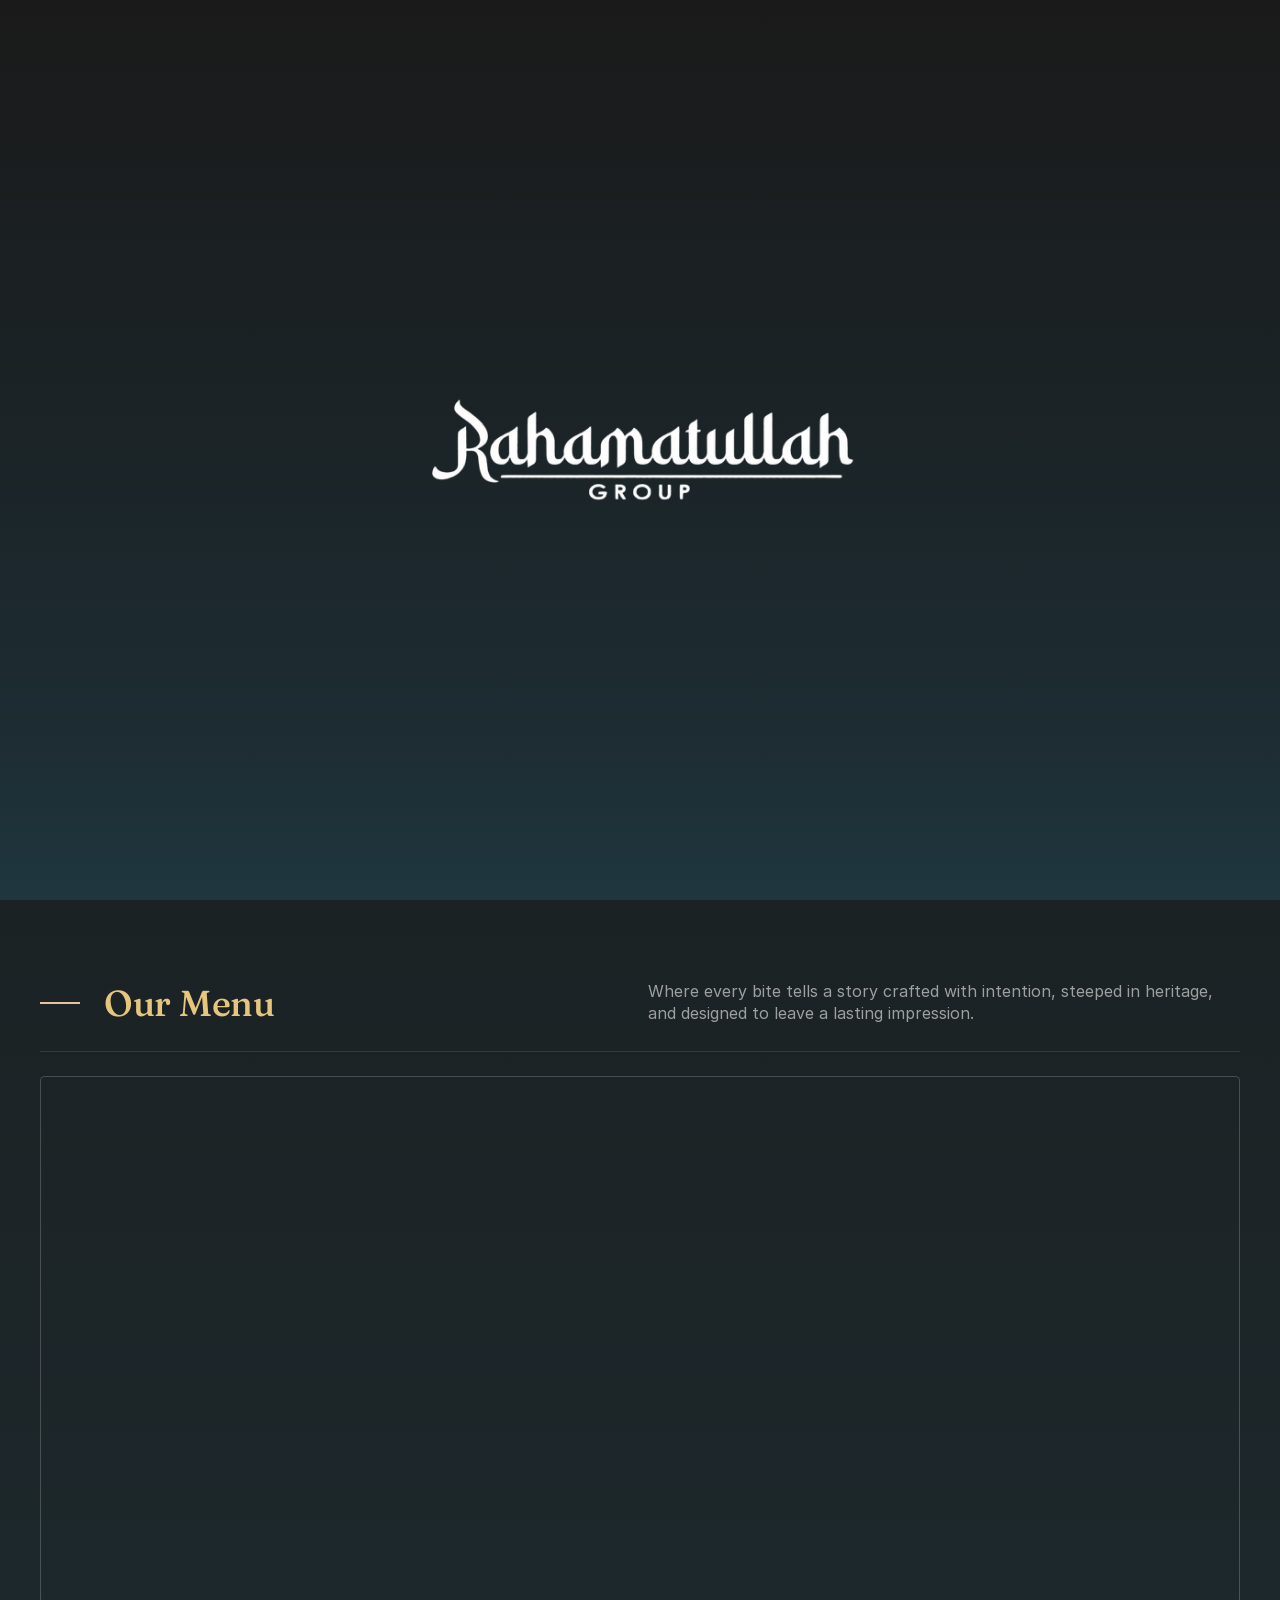
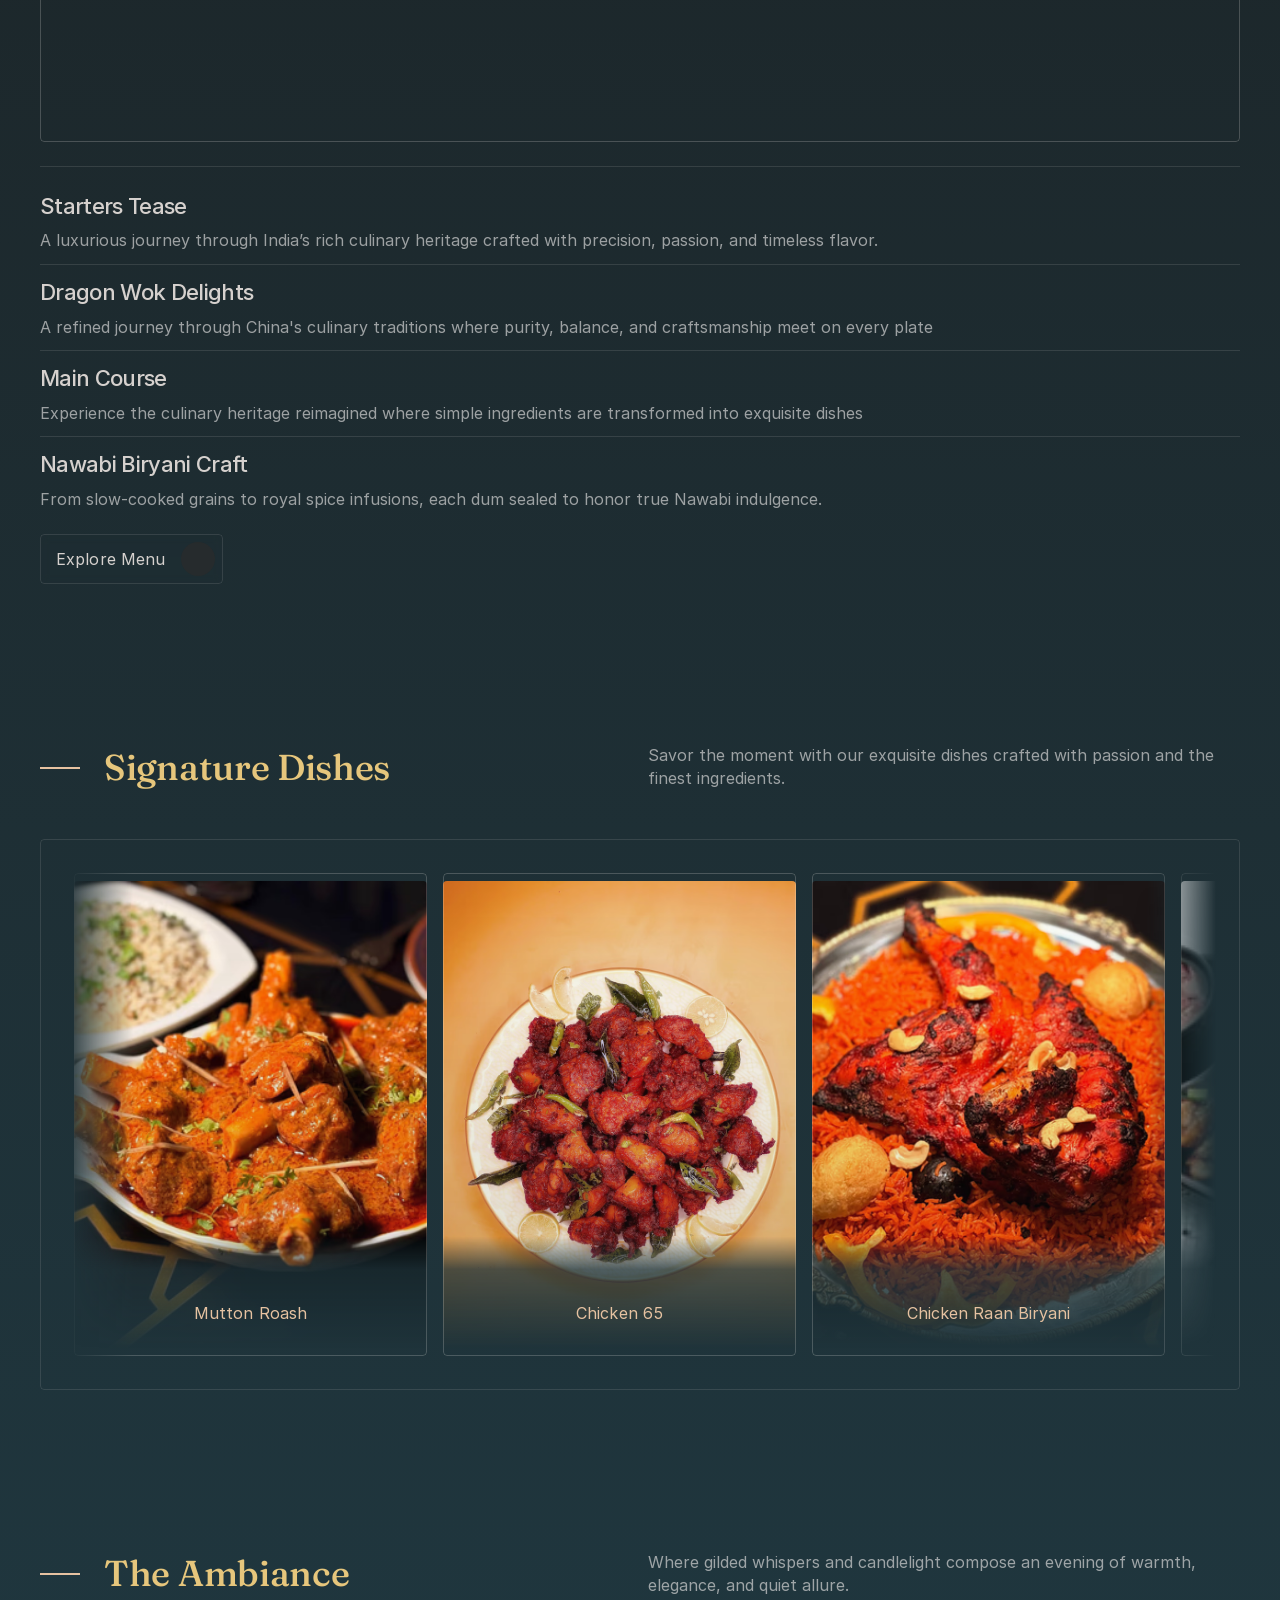
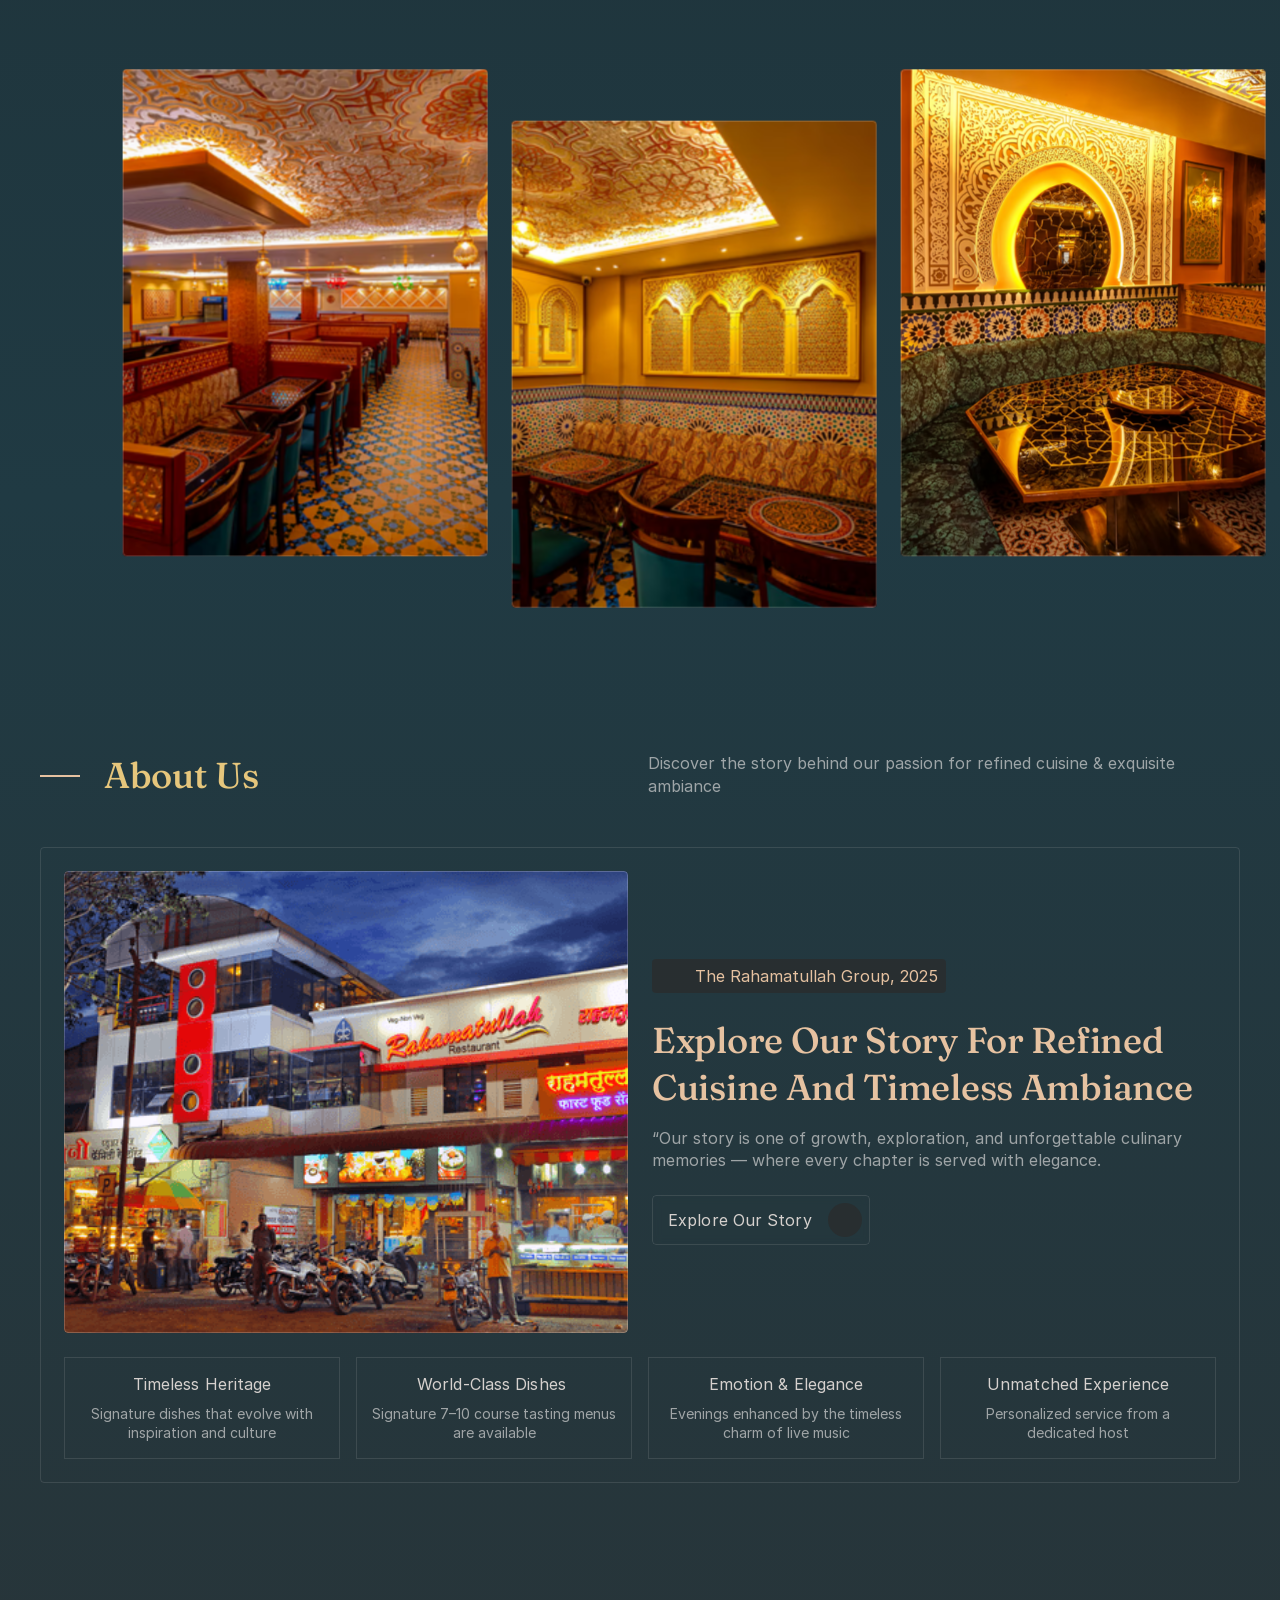
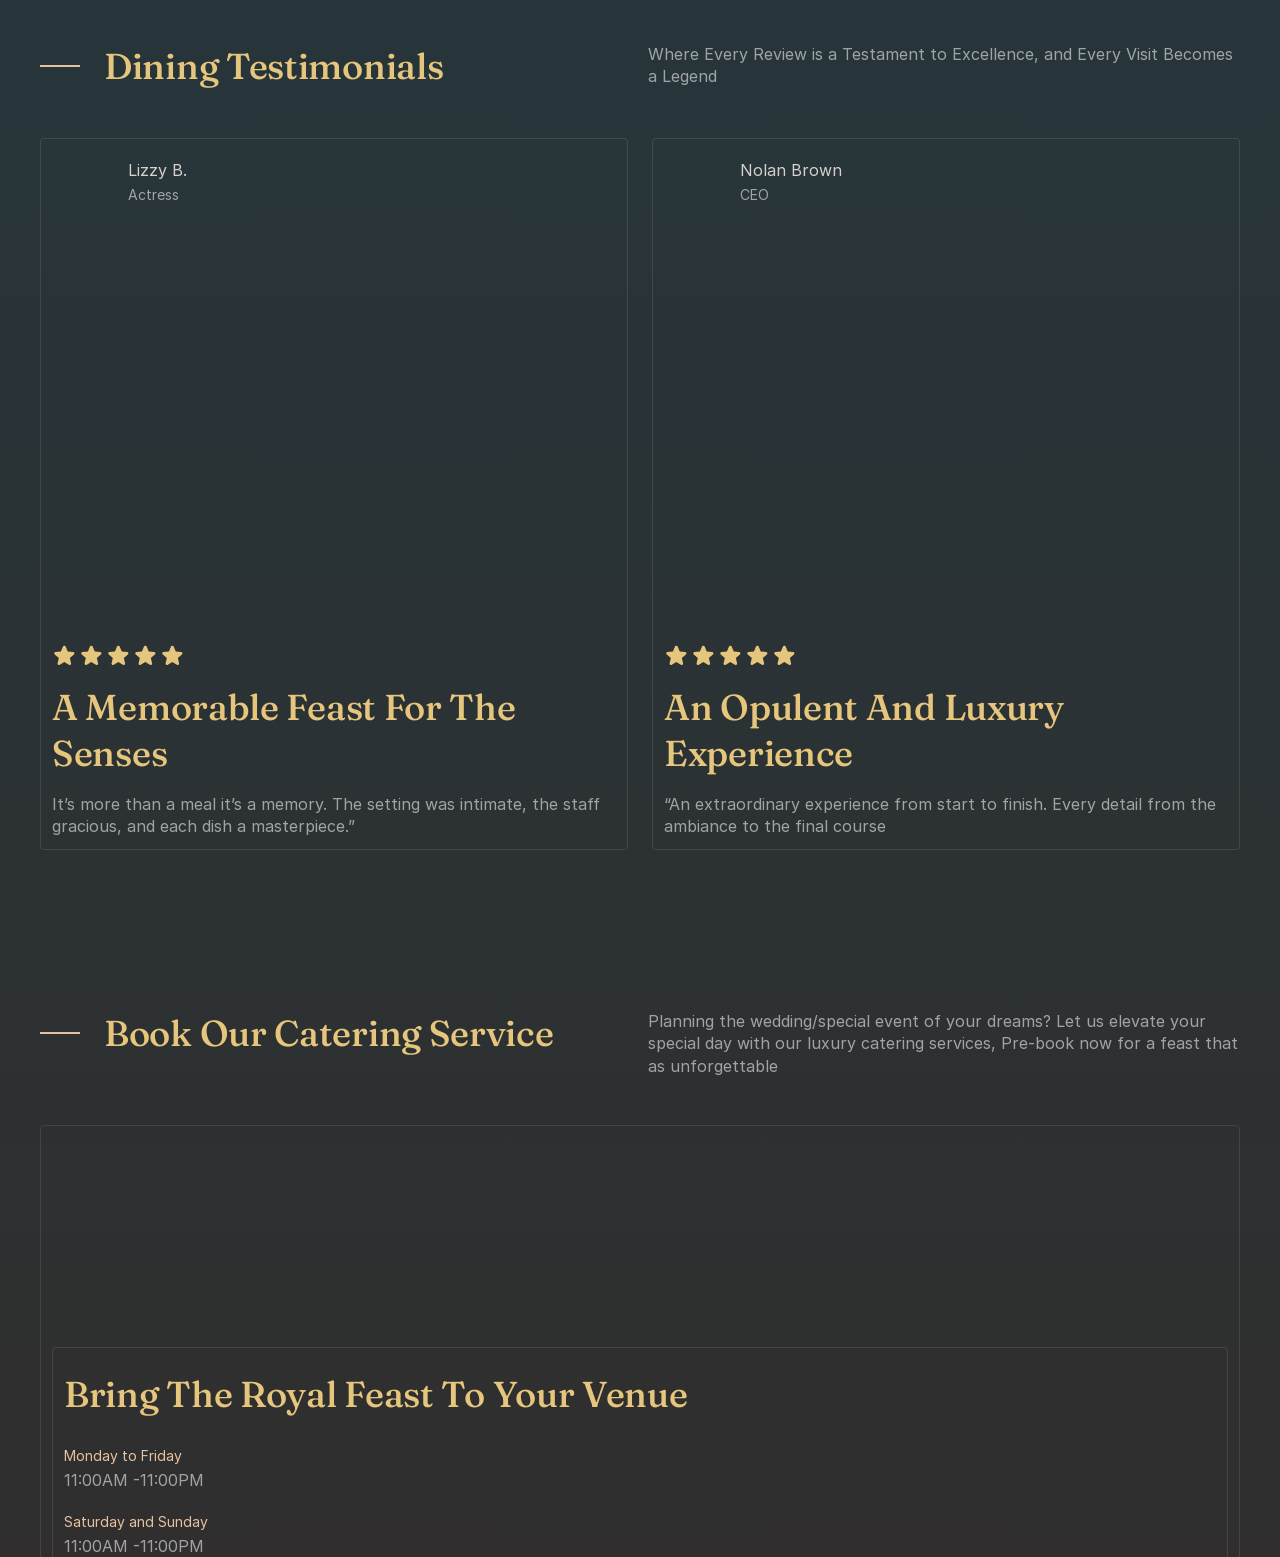
==== commit 95f0e95b: "updated the code" ====
--- a/index.html
+++ b/index.html
@@ -1,271 +1,272 @@
-<!DOCTYPE html><!-- Made in Framer · framer.com ✨ --><!-- Published Feb 1, 2026 at 6:46 PM UTC --><html lang="en" data-redirect-timezone="1">
-<!-- ✨ Exported with toStatic • https://tostatic.com/ -->
-<head>
-	<meta charset="utf-8">
-	
-	
-	<script>try{if(localStorage.get("__framer_force_showing_editorbar_since")){const n=document.createElement("link");n.rel = "modulepreload";n.href="https://framer.com/edit/init.mjs";document.head.appendChild(n)}}catch(e){}</script>
-	<!-- Start of headStart -->
-    
-    <!-- End of headStart -->
-	<meta name="viewport" content="width=device-width">
-	<meta name="generator" content="Framer 62e9832">
-	<title>The Rahamatullah Group</title>
-    <meta name="description" content="">
-    <meta name="framer-search-index" content="https://framerusercontent.com/sites/hpWEK4QGaEVX6Qv1Q44Lo/searchIndex-edNmUza6rqJ7.json">
-    <meta name="framer-search-index-fallback" content="https://framerusercontent.com/sites/hpWEK4QGaEVX6Qv1Q44Lo/searchIndex-h1EcmOgb6XD3.json">
-    <link href="https://framerusercontent.com/images/gpfKwndrYgMUZ8Q3znTK7uZplU.png" rel="icon" media="(prefers-color-scheme: light)">
-    <link href="https://framerusercontent.com/images/3hvNJoOWZFp1Gz7kpoTra3yWY.png" rel="icon" media="(prefers-color-scheme: dark)">
-    <!-- Open Graph / Facebook -->
-    <meta property="og:type" content="website">
-    <meta property="og:title" content="The Rahamatullah Group">
-    <meta property="og:description" content="">
-    <!-- Twitter -->
-    <meta name="twitter:card" content="summary_large_image">
-    <meta name="twitter:title" content="The Rahamatullah Group">
-    <meta name="twitter:description" content="">
-	
-	<style data-framer-font-css="">/* vietnamese */
-@font-face {
-  font-family: 'Fraunces';
-  font-style: italic;
-  font-weight: 400;
-  font-display: swap;
-  src: url(https://fonts.gstatic.com/s/fraunces/v38/6NUs8FyLNQOQZAnv9ZwNjucMHVn85Ni7emAe9lKqZTnbB-gzTK0K1ChJdt9vIVYX9G37lvd9mvIiQvTm.woff2) format('woff2');
-  unicode-range: U+0102-0103, U+0110-0111, U+0128-0129, U+0168-0169, U+01A0-01A1, U+01AF-01B0, U+0300-0301, U+0303-0304, U+0308-0309, U+0323, U+0329, U+1EA0-1EF9, U+20AB;
-}
-/* latin-ext */
-@font-face {
-  font-family: 'Fraunces';
-  font-style: italic;
-  font-weight: 400;
-  font-display: swap;
-  src: url(https://fonts.gstatic.com/s/fraunces/v38/6NUs8FyLNQOQZAnv9ZwNjucMHVn85Ni7emAe9lKqZTnbB-gzTK0K1ChJdt9vIVYX9G37lvd9mvMiQvTm.woff2) format('woff2');
-  unicode-range: U+0100-02BA, U+02BD-02C5, U+02C7-02CC, U+02CE-02D7, U+02DD-02FF, U+0304, U+0308, U+0329, U+1D00-1DBF, U+1E00-1E9F, U+1EF2-1EFF, U+2020, U+20A0-20AB, U+20AD-20C0, U+2113, U+2C60-2C7F, U+A720-A7FF;
-}
-/* latin */
-@font-face {
-  font-family: 'Fraunces';
-  font-style: italic;
-  font-weight: 400;
-  font-display: swap;
-  src: url(https://fonts.gstatic.com/s/fraunces/v38/6NUs8FyLNQOQZAnv9ZwNjucMHVn85Ni7emAe9lKqZTnbB-gzTK0K1ChJdt9vIVYX9G37lvd9mv0iQg.woff2) format('woff2');
-  unicode-range: U+0000-00FF, U+0131, U+0152-0153, U+02BB-02BC, U+02C6, U+02DA, U+02DC, U+0304, U+0308, U+0329, U+2000-206F, U+20AC, U+2122, U+2191, U+2193, U+2212, U+2215, U+FEFF, U+FFFD;
-}
-/* vietnamese */
-@font-face {
-  font-family: 'Fraunces';
-  font-style: italic;
-  font-weight: 500;
-  font-display: swap;
-  src: url(https://fonts.gstatic.com/s/fraunces/v38/6NUs8FyLNQOQZAnv9ZwNjucMHVn85Ni7emAe9lKqZTnbB-gzTK0K1ChJdt9vIVYX9G37lvd9mvIiQvTm.woff2) format('woff2');
-  unicode-range: U+0102-0103, U+0110-0111, U+0128-0129, U+0168-0169, U+01A0-01A1, U+01AF-01B0, U+0300-0301, U+0303-0304, U+0308-0309, U+0323, U+0329, U+1EA0-1EF9, U+20AB;
-}
-/* latin-ext */
-@font-face {
-  font-family: 'Fraunces';
-  font-style: italic;
-  font-weight: 500;
-  font-display: swap;
-  src: url(https://fonts.gstatic.com/s/fraunces/v38/6NUs8FyLNQOQZAnv9ZwNjucMHVn85Ni7emAe9lKqZTnbB-gzTK0K1ChJdt9vIVYX9G37lvd9mvMiQvTm.woff2) format('woff2');
-  unicode-range: U+0100-02BA, U+02BD-02C5, U+02C7-02CC, U+02CE-02D7, U+02DD-02FF, U+0304, U+0308, U+0329, U+1D00-1DBF, U+1E00-1E9F, U+1EF2-1EFF, U+2020, U+20A0-20AB, U+20AD-20C0, U+2113, U+2C60-2C7F, U+A720-A7FF;
-}
-/* latin */
-@font-face {
-  font-family: 'Fraunces';
-  font-style: italic;
-  font-weight: 500;
-  font-display: swap;
-  src: url(https://fonts.gstatic.com/s/fraunces/v38/6NUs8FyLNQOQZAnv9ZwNjucMHVn85Ni7emAe9lKqZTnbB-gzTK0K1ChJdt9vIVYX9G37lvd9mv0iQg.woff2) format('woff2');
-  unicode-range: U+0000-00FF, U+0131, U+0152-0153, U+02BB-02BC, U+02C6, U+02DA, U+02DC, U+0304, U+0308, U+0329, U+2000-206F, U+20AC, U+2122, U+2191, U+2193, U+2212, U+2215, U+FEFF, U+FFFD;
-}
-/* vietnamese */
-@font-face {
-  font-family: 'Fraunces';
-  font-style: italic;
-  font-weight: 700;
-  font-display: swap;
-  src: url(https://fonts.gstatic.com/s/fraunces/v38/6NUs8FyLNQOQZAnv9ZwNjucMHVn85Ni7emAe9lKqZTnbB-gzTK0K1ChJdt9vIVYX9G37lvd9mvIiQvTm.woff2) format('woff2');
-  unicode-range: U+0102-0103, U+0110-0111, U+0128-0129, U+0168-0169, U+01A0-01A1, U+01AF-01B0, U+0300-0301, U+0303-0304, U+0308-0309, U+0323, U+0329, U+1EA0-1EF9, U+20AB;
-}
-/* latin-ext */
-@font-face {
-  font-family: 'Fraunces';
-  font-style: italic;
-  font-weight: 700;
-  font-display: swap;
-  src: url(https://fonts.gstatic.com/s/fraunces/v38/6NUs8FyLNQOQZAnv9ZwNjucMHVn85Ni7emAe9lKqZTnbB-gzTK0K1ChJdt9vIVYX9G37lvd9mvMiQvTm.woff2) format('woff2');
-  unicode-range: U+0100-02BA, U+02BD-02C5, U+02C7-02CC, U+02CE-02D7, U+02DD-02FF, U+0304, U+0308, U+0329, U+1D00-1DBF, U+1E00-1E9F, U+1EF2-1EFF, U+2020, U+20A0-20AB, U+20AD-20C0, U+2113, U+2C60-2C7F, U+A720-A7FF;
-}
-/* latin */
-@font-face {
-  font-family: 'Fraunces';
-  font-style: italic;
-  font-weight: 700;
-  font-display: swap;
-  src: url(https://fonts.gstatic.com/s/fraunces/v38/6NUs8FyLNQOQZAnv9ZwNjucMHVn85Ni7emAe9lKqZTnbB-gzTK0K1ChJdt9vIVYX9G37lvd9mv0iQg.woff2) format('woff2');
-  unicode-range: U+0000-00FF, U+0131, U+0152-0153, U+02BB-02BC, U+02C6, U+02DA, U+02DC, U+0304, U+0308, U+0329, U+2000-206F, U+20AC, U+2122, U+2191, U+2193, U+2212, U+2215, U+FEFF, U+FFFD;
-}
-/* vietnamese */
-@font-face {
-  font-family: 'Fraunces';
-  font-style: normal;
-  font-weight: 400;
-  font-display: swap;
-  src: url(https://fonts.gstatic.com/s/fraunces/v38/6NUu8FyLNQOQZAnv9bYEvDiIdE9Ea92uemAk_WBq8U_9v0c2Wa0K7iN7hzFUPJH58nib14c0qv86Rg.woff2) format('woff2');
-  unicode-range: U+0102-0103, U+0110-0111, U+0128-0129, U+0168-0169, U+01A0-01A1, U+01AF-01B0, U+0300-0301, U+0303-0304, U+0308-0309, U+0323, U+0329, U+1EA0-1EF9, U+20AB;
-}
-/* latin-ext */
-@font-face {
-  font-family: 'Fraunces';
-  font-style: normal;
-  font-weight: 400;
-  font-display: swap;
-  src: url(https://fonts.gstatic.com/s/fraunces/v38/6NUu8FyLNQOQZAnv9bYEvDiIdE9Ea92uemAk_WBq8U_9v0c2Wa0K7iN7hzFUPJH58nib14c1qv86Rg.woff2) format('woff2');
-  unicode-range: U+0100-02BA, U+02BD-02C5, U+02C7-02CC, U+02CE-02D7, U+02DD-02FF, U+0304, U+0308, U+0329, U+1D00-1DBF, U+1E00-1E9F, U+1EF2-1EFF, U+2020, U+20A0-20AB, U+20AD-20C0, U+2113, U+2C60-2C7F, U+A720-A7FF;
-}
-/* latin */
-@font-face {
-  font-family: 'Fraunces';
-  font-style: normal;
-  font-weight: 400;
-  font-display: swap;
-  src: url(https://fonts.gstatic.com/s/fraunces/v38/6NUu8FyLNQOQZAnv9bYEvDiIdE9Ea92uemAk_WBq8U_9v0c2Wa0K7iN7hzFUPJH58nib14c7qv8.woff2) format('woff2');
-  unicode-range: U+0000-00FF, U+0131, U+0152-0153, U+02BB-02BC, U+02C6, U+02DA, U+02DC, U+0304, U+0308, U+0329, U+2000-206F, U+20AC, U+2122, U+2191, U+2193, U+2212, U+2215, U+FEFF, U+FFFD;
-}
-/* vietnamese */
-@font-face {
-  font-family: 'Fraunces';
-  font-style: normal;
-  font-weight: 500;
-  font-display: swap;
-  src: url(https://fonts.gstatic.com/s/fraunces/v38/6NUu8FyLNQOQZAnv9bYEvDiIdE9Ea92uemAk_WBq8U_9v0c2Wa0K7iN7hzFUPJH58nib14c0qv86Rg.woff2) format('woff2');
-  unicode-range: U+0102-0103, U+0110-0111, U+0128-0129, U+0168-0169, U+01A0-01A1, U+01AF-01B0, U+0300-0301, U+0303-0304, U+0308-0309, U+0323, U+0329, U+1EA0-1EF9, U+20AB;
-}
-/* latin-ext */
-@font-face {
-  font-family: 'Fraunces';
-  font-style: normal;
-  font-weight: 500;
-  font-display: swap;
-  src: url(https://fonts.gstatic.com/s/fraunces/v38/6NUu8FyLNQOQZAnv9bYEvDiIdE9Ea92uemAk_WBq8U_9v0c2Wa0K7iN7hzFUPJH58nib14c1qv86Rg.woff2) format('woff2');
-  unicode-range: U+0100-02BA, U+02BD-02C5, U+02C7-02CC, U+02CE-02D7, U+02DD-02FF, U+0304, U+0308, U+0329, U+1D00-1DBF, U+1E00-1E9F, U+1EF2-1EFF, U+2020, U+20A0-20AB, U+20AD-20C0, U+2113, U+2C60-2C7F, U+A720-A7FF;
-}
-/* latin */
-@font-face {
-  font-family: 'Fraunces';
-  font-style: normal;
-  font-weight: 500;
-  font-display: swap;
-  src: url(https://fonts.gstatic.com/s/fraunces/v38/6NUu8FyLNQOQZAnv9bYEvDiIdE9Ea92uemAk_WBq8U_9v0c2Wa0K7iN7hzFUPJH58nib14c7qv8.woff2) format('woff2');
-  unicode-range: U+0000-00FF, U+0131, U+0152-0153, U+02BB-02BC, U+02C6, U+02DA, U+02DC, U+0304, U+0308, U+0329, U+2000-206F, U+20AC, U+2122, U+2191, U+2193, U+2212, U+2215, U+FEFF, U+FFFD;
-}
-/* vietnamese */
-@font-face {
-  font-family: 'Fraunces';
-  font-style: normal;
-  font-weight: 700;
-  font-display: swap;
-  src: url(https://fonts.gstatic.com/s/fraunces/v38/6NUu8FyLNQOQZAnv9bYEvDiIdE9Ea92uemAk_WBq8U_9v0c2Wa0K7iN7hzFUPJH58nib14c0qv86Rg.woff2) format('woff2');
-  unicode-range: U+0102-0103, U+0110-0111, U+0128-0129, U+0168-0169, U+01A0-01A1, U+01AF-01B0, U+0300-0301, U+0303-0304, U+0308-0309, U+0323, U+0329, U+1EA0-1EF9, U+20AB;
-}
-/* latin-ext */
-@font-face {
-  font-family: 'Fraunces';
-  font-style: normal;
-  font-weight: 700;
-  font-display: swap;
-  src: url(https://fonts.gstatic.com/s/fraunces/v38/6NUu8FyLNQOQZAnv9bYEvDiIdE9Ea92uemAk_WBq8U_9v0c2Wa0K7iN7hzFUPJH58nib14c1qv86Rg.woff2) format('woff2');
-  unicode-range: U+0100-02BA, U+02BD-02C5, U+02C7-02CC, U+02CE-02D7, U+02DD-02FF, U+0304, U+0308, U+0329, U+1D00-1DBF, U+1E00-1E9F, U+1EF2-1EFF, U+2020, U+20A0-20AB, U+20AD-20C0, U+2113, U+2C60-2C7F, U+A720-A7FF;
-}
-/* latin */
-@font-face {
-  font-family: 'Fraunces';
-  font-style: normal;
-  font-weight: 700;
-  font-display: swap;
-  src: url(https://fonts.gstatic.com/s/fraunces/v38/6NUu8FyLNQOQZAnv9bYEvDiIdE9Ea92uemAk_WBq8U_9v0c2Wa0K7iN7hzFUPJH58nib14c7qv8.woff2) format('woff2');
-  unicode-range: U+0000-00FF, U+0131, U+0152-0153, U+02BB-02BC, U+02C6, U+02DA, U+02DC, U+0304, U+0308, U+0329, U+2000-206F, U+20AC, U+2122, U+2191, U+2193, U+2212, U+2215, U+FEFF, U+FFFD;
-}
-
-@font-face { font-family: "Inter"; src: url("https://framerusercontent.com/assets/5vvr9Vy74if2I6bQbJvbw7SY1pQ.woff2"); font-display: swap; font-style: normal; font-weight: 400; unicode-range: U+0460-052F, U+1C80-1C88, U+20B4, U+2DE0-2DFF, U+A640-A69F, U+FE2E-FE2F }
-@font-face { font-family: "Inter"; src: url("https://framerusercontent.com/assets/EOr0mi4hNtlgWNn9if640EZzXCo.woff2"); font-display: swap; font-style: normal; font-weight: 400; unicode-range: U+0301, U+0400-045F, U+0490-0491, U+04B0-04B1, U+2116 }
-@font-face { font-family: "Inter"; src: url("https://framerusercontent.com/assets/Y9k9QrlZAqio88Klkmbd8VoMQc.woff2"); font-display: swap; font-style: normal; font-weight: 400; unicode-range: U+1F00-1FFF }
-@font-face { font-family: "Inter"; src: url("https://framerusercontent.com/assets/OYrD2tBIBPvoJXiIHnLoOXnY9M.woff2"); font-display: swap; font-style: normal; font-weight: 400; unicode-range: U+0370-03FF }
-@font-face { font-family: "Inter"; src: url("https://framerusercontent.com/assets/JeYwfuaPfZHQhEG8U5gtPDZ7WQ.woff2"); font-display: swap; font-style: normal; font-weight: 400; unicode-range: U+0100-024F, U+0259, U+1E00-1EFF, U+2020, U+20A0-20AB, U+20AD-20CF, U+2113, U+2C60-2C7F, U+A720-A7FF }
-@font-face { font-family: "Inter"; src: url("https://framerusercontent.com/assets/GrgcKwrN6d3Uz8EwcLHZxwEfC4.woff2"); font-display: swap; font-style: normal; font-weight: 400; unicode-range: U+0000-00FF, U+0131, U+0152-0153, U+02BB-02BC, U+02C6, U+02DA, U+02DC, U+2000-206F, U+2070, U+2074-207E, U+2080-208E, U+20AC, U+2122, U+2191, U+2193, U+2212, U+2215, U+FEFF, U+FFFD }
-@font-face { font-family: "Inter"; src: url("https://framerusercontent.com/assets/b6Y37FthZeALduNqHicBT6FutY.woff2"); font-display: swap; font-style: normal; font-weight: 400; unicode-range: U+0102-0103, U+0110-0111, U+0128-0129, U+0168-0169, U+01A0-01A1, U+01AF-01B0, U+1EA0-1EF9, U+20AB }
-@font-face { font-family: "Inter"; src: url("https://framerusercontent.com/assets/vQyevYAyHtARFwPqUzQGpnDs.woff2"); font-display: swap; font-style: normal; font-weight: 400; unicode-range: U+0000-00FF, U+0131, U+0152-0153, U+02BB-02BC, U+02C6, U+02DA, U+02DC, U+2000-206F, U+2074, U+20AC, U+2122, U+2191, U+2193, U+2212, U+2215, U+FEFF, U+FFFD }
-@font-face { font-family: "Inter"; src: url("https://framerusercontent.com/assets/DpPBYI0sL4fYLgAkX8KXOPVt7c.woff2"); font-display: swap; font-style: normal; font-weight: 700; unicode-range: U+0460-052F, U+1C80-1C88, U+20B4, U+2DE0-2DFF, U+A640-A69F, U+FE2E-FE2F }
-@font-face { font-family: "Inter"; src: url("https://framerusercontent.com/assets/4RAEQdEOrcnDkhHiiCbJOw92Lk.woff2"); font-display: swap; font-style: normal; font-weight: 700; unicode-range: U+0301, U+0400-045F, U+0490-0491, U+04B0-04B1, U+2116 }
-@font-face { font-family: "Inter"; src: url("https://framerusercontent.com/assets/1K3W8DizY3v4emK8Mb08YHxTbs.woff2"); font-display: swap; font-style: normal; font-weight: 700; unicode-range: U+1F00-1FFF }
-@font-face { font-family: "Inter"; src: url("https://framerusercontent.com/assets/tUSCtfYVM1I1IchuyCwz9gDdQ.woff2"); font-display: swap; font-style: normal; font-weight: 700; unicode-range: U+0370-03FF }
-@font-face { font-family: "Inter"; src: url("https://framerusercontent.com/assets/VgYFWiwsAC5OYxAycRXXvhze58.woff2"); font-display: swap; font-style: normal; font-weight: 700; unicode-range: U+0100-024F, U+0259, U+1E00-1EFF, U+2020, U+20A0-20AB, U+20AD-20CF, U+2113, U+2C60-2C7F, U+A720-A7FF }
-@font-face { font-family: "Inter"; src: url("https://framerusercontent.com/assets/DXD0Q7LSl7HEvDzucnyLnGBHM.woff2"); font-display: swap; font-style: normal; font-weight: 700; unicode-range: U+0000-00FF, U+0131, U+0152-0153, U+02BB-02BC, U+02C6, U+02DA, U+02DC, U+2000-206F, U+2074, U+20AC, U+2122, U+2191, U+2193, U+2212, U+2215, U+FEFF, U+FFFD }
-@font-face { font-family: "Inter"; src: url("https://framerusercontent.com/assets/GIryZETIX4IFypco5pYZONKhJIo.woff2"); font-display: swap; font-style: normal; font-weight: 700; unicode-range: U+0102-0103, U+0110-0111, U+0128-0129, U+0168-0169, U+01A0-01A1, U+01AF-01B0, U+1EA0-1EF9, U+20AB }
-@font-face { font-family: "Inter"; src: url("https://framerusercontent.com/assets/H89BbHkbHDzlxZzxi8uPzTsp90.woff2"); font-display: swap; font-style: italic; font-weight: 700; unicode-range: U+0460-052F, U+1C80-1C88, U+20B4, U+2DE0-2DFF, U+A640-A69F, U+FE2E-FE2F }
-@font-face { font-family: "Inter"; src: url("https://framerusercontent.com/assets/u6gJwDuwB143kpNK1T1MDKDWkMc.woff2"); font-display: swap; font-style: italic; font-weight: 700; unicode-range: U+0301, U+0400-045F, U+0490-0491, U+04B0-04B1, U+2116 }
-@font-face { font-family: "Inter"; src: url("https://framerusercontent.com/assets/43sJ6MfOPh1LCJt46OvyDuSbA6o.woff2"); font-display: swap; font-style: italic; font-weight: 700; unicode-range: U+1F00-1FFF }
-@font-face { font-family: "Inter"; src: url("https://framerusercontent.com/assets/wccHG0r4gBDAIRhfHiOlq6oEkqw.woff2"); font-display: swap; font-style: italic; font-weight: 700; unicode-range: U+0370-03FF }
-@font-face { font-family: "Inter"; src: url("https://framerusercontent.com/assets/WZ367JPwf9bRW6LdTHN8rXgSjw.woff2"); font-display: swap; font-style: italic; font-weight: 700; unicode-range: U+0100-024F, U+0259, U+1E00-1EFF, U+2020, U+20A0-20AB, U+20AD-20CF, U+2113, U+2C60-2C7F, U+A720-A7FF }
-@font-face { font-family: "Inter"; src: url("https://framerusercontent.com/assets/QxmhnWTzLtyjIiZcfaLIJ8EFBXU.woff2"); font-display: swap; font-style: italic; font-weight: 700; unicode-range: U+0000-00FF, U+0131, U+0152-0153, U+02BB-02BC, U+02C6, U+02DA, U+02DC, U+2000-206F, U+2074, U+20AC, U+2122, U+2191, U+2193, U+2212, U+2215, U+FEFF, U+FFFD }
-@font-face { font-family: "Inter"; src: url("https://framerusercontent.com/assets/2A4Xx7CngadFGlVV4xrO06OBHY.woff2"); font-display: swap; font-style: italic; font-weight: 700; unicode-range: U+0102-0103, U+0110-0111, U+0128-0129, U+0168-0169, U+01A0-01A1, U+01AF-01B0, U+1EA0-1EF9, U+20AB }
-@font-face { font-family: "Inter"; src: url("https://framerusercontent.com/assets/CfMzU8w2e7tHgF4T4rATMPuWosA.woff2"); font-display: swap; font-style: italic; font-weight: 400; unicode-range: U+0460-052F, U+1C80-1C88, U+20B4, U+2DE0-2DFF, U+A640-A69F, U+FE2E-FE2F }
-@font-face { font-family: "Inter"; src: url("https://framerusercontent.com/assets/867QObYax8ANsfX4TGEVU9YiCM.woff2"); font-display: swap; font-style: italic; font-weight: 400; unicode-range: U+0301, U+0400-045F, U+0490-0491, U+04B0-04B1, U+2116 }
-@font-face { font-family: "Inter"; src: url("https://framerusercontent.com/assets/Oyn2ZbENFdnW7mt2Lzjk1h9Zb9k.woff2"); font-display: swap; font-style: italic; font-weight: 400; unicode-range: U+1F00-1FFF }
-@font-face { font-family: "Inter"; src: url("https://framerusercontent.com/assets/cdAe8hgZ1cMyLu9g005pAW3xMo.woff2"); font-display: swap; font-style: italic; font-weight: 400; unicode-range: U+0370-03FF }
-@font-face { font-family: "Inter"; src: url("https://framerusercontent.com/assets/DOfvtmE1UplCq161m6Hj8CSQYg.woff2"); font-display: swap; font-style: italic; font-weight: 400; unicode-range: U+0100-024F, U+0259, U+1E00-1EFF, U+2020, U+20A0-20AB, U+20AD-20CF, U+2113, U+2C60-2C7F, U+A720-A7FF }
-@font-face { font-family: "Inter"; src: url("https://framerusercontent.com/assets/vFzuJY0c65av44uhEKB6vyjFMg.woff2"); font-display: swap; font-style: italic; font-weight: 400; unicode-range: U+0000-00FF, U+0131, U+0152-0153, U+02BB-02BC, U+02C6, U+02DA, U+02DC, U+2000-206F, U+2074, U+20AC, U+2122, U+2191, U+2193, U+2212, U+2215, U+FEFF, U+FFFD }
-@font-face { font-family: "Inter"; src: url("https://framerusercontent.com/assets/tKtBcDnBMevsEEJKdNGhhkLzYo.woff2"); font-display: swap; font-style: italic; font-weight: 400; unicode-range: U+0102-0103, U+0110-0111, U+0128-0129, U+0168-0169, U+01A0-01A1, U+01AF-01B0, U+1EA0-1EF9, U+20AB }
-@font-face { font-family: "Inter"; src: url("https://framerusercontent.com/assets/5A3Ce6C9YYmCjpQx9M4inSaKU.woff2"); font-display: swap; font-style: normal; font-weight: 500; unicode-range: U+0460-052F, U+1C80-1C88, U+20B4, U+2DE0-2DFF, U+A640-A69F, U+FE2E-FE2F }
-@font-face { font-family: "Inter"; src: url("https://framerusercontent.com/assets/Qx95Xyt0Ka3SGhinnbXIGpEIyP4.woff2"); font-display: swap; font-style: normal; font-weight: 500; unicode-range: U+0301, U+0400-045F, U+0490-0491, U+04B0-04B1, U+2116 }
-@font-face { font-family: "Inter"; src: url("https://framerusercontent.com/assets/6mJuEAguuIuMog10gGvH5d3cl8.woff2"); font-display: swap; font-style: normal; font-weight: 500; unicode-range: U+1F00-1FFF }
-@font-face { font-family: "Inter"; src: url("https://framerusercontent.com/assets/xYYWaj7wCU5zSQH0eXvSaS19wo.woff2"); font-display: swap; font-style: normal; font-weight: 500; unicode-range: U+0370-03FF }
-@font-face { font-family: "Inter"; src: url("https://framerusercontent.com/assets/otTaNuNpVK4RbdlT7zDDdKvQBA.woff2"); font-display: swap; font-style: normal; font-weight: 500; unicode-range: U+0100-024F, U+0259, U+1E00-1EFF, U+2020, U+20A0-20AB, U+20AD-20CF, U+2113, U+2C60-2C7F, U+A720-A7FF }
-@font-face { font-family: "Inter"; src: url("https://framerusercontent.com/assets/d3tHnaQIAeqiE5hGcRw4mmgWYU.woff2"); font-display: swap; font-style: normal; font-weight: 500; unicode-range: U+0000-00FF, U+0131, U+0152-0153, U+02BB-02BC, U+02C6, U+02DA, U+02DC, U+2000-206F, U+2074, U+20AC, U+2122, U+2191, U+2193, U+2212, U+2215, U+FEFF, U+FFFD }
-@font-face { font-family: "Inter"; src: url("https://framerusercontent.com/assets/DolVirEGb34pEXEp8t8FQBSK4.woff2"); font-display: swap; font-style: normal; font-weight: 500; unicode-range: U+0102-0103, U+0110-0111, U+0128-0129, U+0168-0169, U+01A0-01A1, U+01AF-01B0, U+1EA0-1EF9, U+20AB }
-@font-face { font-family: "Inter"; src: url("https://framerusercontent.com/assets/khkJkwSL66WFg8SX6Wa726c.woff2"); font-display: swap; font-style: italic; font-weight: 500; unicode-range: U+0460-052F, U+1C80-1C88, U+20B4, U+2DE0-2DFF, U+A640-A69F, U+FE2E-FE2F }
-@font-face { font-family: "Inter"; src: url("https://framerusercontent.com/assets/0E7IMbDzcGABpBwwqNEt60wU0w.woff2"); font-display: swap; font-style: italic; font-weight: 500; unicode-range: U+0301, U+0400-045F, U+0490-0491, U+04B0-04B1, U+2116 }
-@font-face { font-family: "Inter"; src: url("https://framerusercontent.com/assets/NTJ0nQgIF0gcDelS14zQ9NR9Q.woff2"); font-display: swap; font-style: italic; font-weight: 500; unicode-range: U+1F00-1FFF }
-@font-face { font-family: "Inter"; src: url("https://framerusercontent.com/assets/QrcNhgEPfRl0LS8qz5Ln8olanl8.woff2"); font-display: swap; font-style: italic; font-weight: 500; unicode-range: U+0370-03FF }
-@font-face { font-family: "Inter"; src: url("https://framerusercontent.com/assets/JEXmejW8mXOYMtt0hyRg811kHac.woff2"); font-display: swap; font-style: italic; font-weight: 500; unicode-range: U+0100-024F, U+0259, U+1E00-1EFF, U+2020, U+20A0-20AB, U+20AD-20CF, U+2113, U+2C60-2C7F, U+A720-A7FF }
-@font-face { font-family: "Inter"; src: url("https://framerusercontent.com/assets/ksvR4VsLksjpSwnC2fPgHRNMw.woff2"); font-display: swap; font-style: italic; font-weight: 500; unicode-range: U+0000-00FF, U+0131, U+0152-0153, U+02BB-02BC, U+02C6, U+02DA, U+02DC, U+2000-206F, U+2074, U+20AC, U+2122, U+2191, U+2193, U+2212, U+2215, U+FEFF, U+FFFD }
-@font-face { font-family: "Inter"; src: url("https://framerusercontent.com/assets/uy9s0iWuxiNnVt8EpTI3gzohpwo.woff2"); font-display: swap; font-style: italic; font-weight: 500; unicode-range: U+0102-0103, U+0110-0111, U+0128-0129, U+0168-0169, U+01A0-01A1, U+01AF-01B0, U+1EA0-1EF9, U+20AB }
-@font-face { font-family: "Inter"; src: url("https://framerusercontent.com/assets/hyOgCu0Xnghbimh0pE8QTvtt2AU.woff2"); font-display: swap; font-style: normal; font-weight: 600; unicode-range: U+0460-052F, U+1C80-1C88, U+20B4, U+2DE0-2DFF, U+A640-A69F, U+FE2E-FE2F }
-@font-face { font-family: "Inter"; src: url("https://framerusercontent.com/assets/NeGmSOXrPBfEFIy5YZeHq17LEDA.woff2"); font-display: swap; font-style: normal; font-weight: 600; unicode-range: U+0301, U+0400-045F, U+0490-0491, U+04B0-04B1, U+2116 }
-@font-face { font-family: "Inter"; src: url("https://framerusercontent.com/assets/oYaAX5himiTPYuN8vLWnqBbfD2s.woff2"); font-display: swap; font-style: normal; font-weight: 600; unicode-range: U+1F00-1FFF }
-@font-face { font-family: "Inter"; src: url("https://framerusercontent.com/assets/lEJLP4R0yuCaMCjSXYHtJw72M.woff2"); font-display: swap; font-style: normal; font-weight: 600; unicode-range: U+0370-03FF }
-@font-face { font-family: "Inter"; src: url("https://framerusercontent.com/assets/cRJyLNuTJR5jbyKzGi33wU9cqIQ.woff2"); font-display: swap; font-style: normal; font-weight: 600; unicode-range: U+0100-024F, U+0259, U+1E00-1EFF, U+2020, U+20A0-20AB, U+20AD-20CF, U+2113, U+2C60-2C7F, U+A720-A7FF }
-@font-face { font-family: "Inter"; src: url("https://framerusercontent.com/assets/1ZFS7N918ojhhd0nQWdj3jz4w.woff2"); font-display: swap; font-style: normal; font-weight: 600; unicode-range: U+0000-00FF, U+0131, U+0152-0153, U+02BB-02BC, U+02C6, U+02DA, U+02DC, U+2000-206F, U+2074, U+20AC, U+2122, U+2191, U+2193, U+2212, U+2215, U+FEFF, U+FFFD }
-@font-face { font-family: "Inter"; src: url("https://framerusercontent.com/assets/A0Wcc7NgXMjUuFdquHDrIZpzZw0.woff2"); font-display: swap; font-style: normal; font-weight: 600; unicode-range: U+0102-0103, U+0110-0111, U+0128-0129, U+0168-0169, U+01A0-01A1, U+01AF-01B0, U+1EA0-1EF9, U+20AB }
-@font-face { font-family: "Inter"; src: url("https://framerusercontent.com/assets/UjlFhCnUjxhNfep4oYBPqnEssyo.woff2"); font-display: swap; font-style: normal; font-weight: 500; unicode-range: U+0000-00FF, U+0131, U+0152-0153, U+02BB-02BC, U+02C6, U+02DA, U+02DC, U+2000-206F, U+2070, U+2074-207E, U+2080-208E, U+20AC, U+2122, U+2191, U+2193, U+2212, U+2215, U+FEFF, U+FFFD }
-@font-face { font-family: "Fraunces Placeholder"; src: local("Times New Roman"); ascent-override: 84.71%; descent-override: 22.09%; line-gap-override: 0.00%; size-adjust: 115.45% }
-@font-face { font-family: "Inter Placeholder"; src: local("Arial"); ascent-override: 89.79%; descent-override: 22.36%; line-gap-override: 0.00%; size-adjust: 107.89% }</style>
-	<link href="https://fonts.gstatic.com" rel="preconnect" crossorigin="">
-	<meta name="robots" content="max-image-preview:large"><link rel="canonical" href="https://foolish-operations-555402.framer.app/"><meta property="og:url" content="https://foolish-operations-555402.framer.app/"><style data-framer-breakpoint-css="">@media(min-width: 1200px){.hidden-22ap18{display:none!important}}@media(min-width: 810px) and (max-width: 1199.98px){.hidden-xby4d{display:none!important}}@media(max-width: 809.98px){.hidden-sx3k4b{display:none!important}}@media(min-width: 1200px){.hidden-1bd96z3{display:none!important}}@media(min-width: 810px) and (max-width: 1199.98px){.hidden-8z5ao7{display:none!important}}@media(max-width: 809.98px){.hidden-19r9crf{display:none!important}}</style><style data-framer-css-ssr-minified="" data-framer-components="framer-lib-cursors-host framer-tkecr PropertyOverrides framer-2qXl5 framer-lib-combinedCSSRules framer-nXEzH framer-a3DzT framer-WX1k4 framer-QMQ92 framer-M8rw4 framer-c7W0W framer-DbLgw framer-2ZBoA framer-5EjVB framer-zGumu framer-yOiNg framer-wWXY2 framer-ly8OA">html,body,#main{box-sizing:border-box;margin:0;padding:0}:root{-webkit-font-smoothing:antialiased;-moz-osx-font-smoothing:grayscale}*{box-sizing:border-box;-webkit-font-smoothing:inherit}h1,h2,h3,h4,h5,h6,p,figure{margin:0}body,input,textarea,select,button{font-family:sans-serif;font-size:12px}body{--token-29d7d0ec-f58c-4d28-80aa-cfba9a14d354:#141414;--token-47f47efa-7266-4e89-8bd7-35bcee126579:#121212;--token-4b7a9f96-715e-4406-b5ac-01008b782a3b:#bcbcbc29;--token-b1ca614a-d6fb-4f5d-b847-44f80be9e244:#e6c2a1;--token-d921056f-bd82-43c0-a847-988798500c6a:#d6d1ce;--token-4f2bfa98-5772-46a8-b692-2f53ceb7b6f7:#d4d4d4b3;--token-4dcd6e94-e89f-4f4c-9980-6109cc7ea55b:#fff9f333;--token-d285914f-174e-47bf-b388-e4ef75fad191:#0003;--token-91ac622a-58f6-4130-ad3f-c6d5d2e13165:#2c2c2cb3;--token-48d43ce6-db1d-4712-a4f3-d64146153683:#f24;--token-51c8e8a0-7377-43fe-b27b-a9df4bf197a3:#ff224426}@supports (z-index:calc(infinity)){#__framer-badge-container{--infinity:infinity}}#__framer-badge-container{pointer-events:none;width:100%;z-index:calc(var(--infinity,2147480000));justify-content:flex-end;padding:20px;display:flex;position:fixed;bottom:0}@supports (background:-webkit-named-image(i)) and (not (grid-template-rows:subgrid)){body{--framer-will-change-override:transform}}@supports (background:-webkit-named-image(i)) and (not (position-area:top right)){body{--framer-will-change-filter-override:filter}}[data-framer-component-type=Text] div div span,[data-framer-component-type=Text] a div span,[data-framer-component-type=Text] span span span,[data-framer-component-type=Text] p span span,[data-framer-component-type=Text] h1 span span,[data-framer-component-type=Text] h2 span span,[data-framer-component-type=Text] h3 span span,[data-framer-component-type=Text] h4 span span,[data-framer-component-type=Text] h5 span span,[data-framer-component-type=Text] h6 span span,[data-framer-component-type=Text] a{font-family:var(--font-family);font-style:var(--font-style);font-weight:min(calc(var(--framer-font-weight-increase,0) + var(--font-weight,400)),900);color:var(--text-color);letter-spacing:var(--letter-spacing);font-size:var(--font-size);text-transform:var(--text-transform);--text-decoration:var(--framer-text-decoration-style,solid)var(--framer-text-decoration,none)var(--framer-text-decoration-color,currentcolor)var(--framer-text-decoration-thickness,auto);--text-decoration-skip-ink:var(--framer-text-decoration-skip-ink);--text-underline-offset:var(--framer-text-decoration-offset);line-height:var(--line-height);--font-family:var(--framer-font-family);--font-style:var(--framer-font-style);--font-weight:var(--framer-font-weight);--text-color:var(--framer-text-color);--letter-spacing:var(--framer-letter-spacing);--font-size:var(--framer-font-size);--text-transform:var(--framer-text-transform);--line-height:var(--framer-line-height)}@supports not (color:color(display-p3 1 1 1)){p.framer-text,div.framer-text,h1.framer-text,h2.framer-text,h3.framer-text,h4.framer-text,h5.framer-text,h6.framer-text,li.framer-text,ol.framer-text,ul.framer-text,span.framer-text:not([data-text-fill]){color:var(--framer-blockquote-text-color-rgb,var(--framer-blockquote-text-color,var(--framer-text-color-rgb,var(--framer-text-color,#000))));-webkit-text-stroke-color:var(--framer-text-stroke-color-rgb,var(--framer-text-stroke-color,initial))}mark.framer-text{background-color:var(--framer-blockquote-text-background-color-rgb,var(--framer-blockquote-text-background-color,var(--framer-text-background-color-rgb,var(--framer-text-background-color,initial))))}}@supports not (color:color(display-p3 1 1 1)){code.framer-text,code.framer-text span.framer-text:not([data-text-fill]){color:var(--framer-blockquote-text-color-rgb,var(--framer-blockquote-text-color,var(--framer-code-text-color-rgb,var(--framer-code-text-color,var(--framer-text-color-rgb,var(--framer-text-color,#000))))))}}@supports not (color:color(display-p3 1 1 1)){a.framer-text,span.framer-text[data-nested-link]{color:var(--framer-blockquote-text-color-rgb,var(--framer-blockquote-text-color,var(--framer-link-text-color-rgb,var(--framer-link-text-color,var(--framer-text-color-rgb,var(--framer-text-color,#000))))));background-color:var(--framer-link-text-background-color-rgb,var(--framer-link-text-background-color,initial));-webkit-text-decoration-color:var(--framer-link-text-decoration-color-rgb,var(--framer-link-text-decoration-color,var(--framer-text-decoration-color-rgb,var(--framer-text-decoration-color,currentcolor))));text-decoration-color:var(--framer-link-text-decoration-color-rgb,var(--framer-link-text-decoration-color,var(--framer-text-decoration-color-rgb,var(--framer-text-decoration-color,currentcolor))))}}@supports not (color:color(display-p3 1 1 1)){code.framer-text a.framer-text,code.framer-text a.framer-text span.framer-text:not([data-text-fill]),code.framer-text span.framer-text[data-nested-link],code.framer-text span.framer-text[data-nested-link] span.framer-text:not([data-text-fill]){color:var(--framer-blockquote-text-color-rgb,var(--framer-blockquote-text-color,var(--framer-link-text-color-rgb,var(--framer-link-text-color,var(--framer-code-text-color-rgb,var(--framer-code-text-color,var(--framer-text-color-rgb,var(--framer-text-color,#000))))))))}}@supports not (color:color(display-p3 1 1 1)){a.framer-text:hover,span.framer-text[data-nested-link]:hover{color:var(--framer-link-hover-text-color-rgb,var(--framer-link-hover-text-color,var(--framer-blockquote-text-color-rgb,var(--framer-blockquote-text-color,var(--framer-link-text-color-rgb,var(--framer-link-text-color,var(--framer-text-color-rgb,var(--framer-text-color,#000))))))));background-color:var(--framer-link-hover-text-background-color-rgb,var(--framer-link-hover-text-background-color,var(--framer-link-text-background-color-rgb,var(--framer-link-text-background-color,var(--framer-text-background-color-rgb,var(--framer-text-background-color,initial))))));-webkit-text-decoration-color:var(--framer-link-hover-text-decoration-color-rgb,var(--framer-link-hover-text-decoration-color,var(--framer-link-text-decoration-color-rgb,var(--framer-link-text-decoration-color,var(--framer-text-decoration-color-rgb,var(--framer-text-decoration-color,currentcolor))))));text-decoration-color:var(--framer-link-hover-text-decoration-color-rgb,var(--framer-link-hover-text-decoration-color,var(--framer-link-text-decoration-color-rgb,var(--framer-link-text-decoration-color,var(--framer-text-decoration-color-rgb,var(--framer-text-decoration-color,currentcolor))))))}}@supports not (color:color(display-p3 1 1 1)){code.framer-text a.framer-text:hover,code.framer-text span.framer-text[data-nested-link]:hover{color:var(--framer-link-hover-text-color-rgb,var(--framer-link-hover-text-color,var(--framer-blockquote-text-color-rgb,var(--framer-blockquote-text-color,var(--framer-link-text-color-rgb,var(--framer-link-text-color,var(--framer-code-text-color-rgb,var(--framer-code-text-color,var(--framer-text-color-rgb,var(--framer-text-color,#000))))))))))}}@supports not (color:color(display-p3 1 1 1)){a.framer-text[data-framer-page-link-current],span.framer-text[data-framer-page-link-current]{color:var(--framer-link-current-text-color-rgb,var(--framer-link-current-text-color,var(--framer-link-text-color-rgb,var(--framer-link-text-color,var(--framer-text-color-rgb,var(--framer-text-color,#000))))));background-color:var(--framer-link-current-text-background-color-rgb,var(--framer-link-current-text-background-color,var(--framer-link-text-background-color-rgb,var(--framer-link-text-background-color,var(--framer-text-background-color-rgb,var(--framer-text-background-color,initial))))));-webkit-text-decoration-color:var(--framer-link-current-text-decoration-color-rgb,var(--framer-link-current-text-decoration-color,var(--framer-link-text-decoration-color-rgb,var(--framer-link-text-decoration-color,var(--framer-text-decoration-color-rgb,var(--framer-text-decoration-color,currentcolor))))));text-decoration-color:var(--framer-link-current-text-decoration-color-rgb,var(--framer-link-current-text-decoration-color,var(--framer-link-text-decoration-color-rgb,var(--framer-link-text-decoration-color,var(--framer-text-decoration-color-rgb,var(--framer-text-decoration-color,currentcolor))))))}}@supports not (color:color(display-p3 1 1 1)){code.framer-text a.framer-text[data-framer-page-link-current],code.framer-text a.framer-text[data-framer-page-link-current] span.framer-text:not([data-text-fill]),code.framer-text span.framer-text[data-framer-page-link-current],code.framer-text span.framer-text[data-framer-page-link-current] span.framer-text:not([data-text-fill]){color:var(--framer-link-current-text-color-rgb,var(--framer-link-current-text-color,var(--framer-link-text-color-rgb,var(--framer-link-text-color,var(--framer-code-text-color-rgb,var(--framer-code-text-color,var(--framer-text-color-rgb,var(--framer-text-color,#000))))))));background-color:var(--framer-link-current-text-background-color-rgb,var(--framer-link-current-text-background-color,var(--framer-link-text-background-color-rgb,var(--framer-link-text-background-color,var(--framer-text-background-color-rgb,var(--framer-text-background-color,initial))))))}}@supports not (color:color(display-p3 1 1 1)){a.framer-text[data-framer-page-link-current]:hover,span.framer-text[data-framer-page-link-current]:hover{color:var(--framer-link-hover-text-color-rgb,var(--framer-link-hover-text-color,var(--framer-link-current-text-color-rgb,var(--framer-link-current-text-color,var(--framer-link-text-color-rgb,var(--framer-link-text-color,var(--framer-code-text-color-rgb,var(--framer-code-text-color,var(--framer-text-color-rgb,var(--framer-text-color,#000))))))))));background-color:var(--framer-link-hover-text-background-color-rgb,var(--framer-link-hover-text-background-color,var(--framer-link-current-text-background-color-rgb,var(--framer-link-current-text-background-color,var(--framer-link-text-background-color-rgb,var(--framer-link-text-background-color,initial))))));-webkit-text-decoration-color:var(--framer-link-hover-text-decoration-color-rgb,var(--framer-link-hover-text-decoration-color,var(--framer-link-current-text-decoration-color-rgb,var(--framer-link-current-text-decoration-color,var(--framer-link-text-decoration-color-rgb,var(--framer-link-text-decoration-color,var(--framer-text-decoration-color-rgb,var(--framer-text-decoration-color,currentcolor))))))));text-decoration-color:var(--framer-link-hover-text-decoration-color-rgb,var(--framer-link-hover-text-decoration-color,var(--framer-link-current-text-decoration-color-rgb,var(--framer-link-current-text-decoration-color,var(--framer-link-text-decoration-color-rgb,var(--framer-link-text-decoration-color,var(--framer-text-decoration-color-rgb,var(--framer-text-decoration-color,currentcolor))))))))}}@supports not (color:color(display-p3 1 1 1)){code.framer-text a.framer-text[data-framer-page-link-current]:hover,code.framer-text a.framer-text[data-framer-page-link-current]:hover span.framer-text:not([data-text-fill]),code.framer-text span.framer-text[data-framer-page-link-current]:hover,code.framer-text span.framer-text[data-framer-page-link-current]:hover span.framer-text:not([data-text-fill]){color:var(--framer-link-hover-text-color-rgb,var(--framer-link-hover-text-color,var(--framer-link-current-text-color-rgb,var(--framer-link-current-text-color,var(--framer-link-text-color-rgb,var(--framer-link-text-color,var(--framer-code-text-color-rgb,var(--framer-code-text-color,var(--framer-text-color-rgb,var(--framer-text-color,#000))))))))));background-color:var(--framer-link-hover-text-background-color-rgb,var(--framer-link-hover-text-background-color,var(--framer-link-current-text-background-color-rgb,var(--framer-link-current-text-background-color,var(--framer-link-text-background-color-rgb,var(--framer-link-text-background-color,initial))))))}}@supports not (aspect-ratio:1){.framer-text-module:not([data-width=fit])[style*=aspect-ratio]{position:relative}.framer-text-module:not([data-width=fit])[style*=aspect-ratio]:before{content:"";padding-bottom:calc(100%/calc(var(--aspect-ratio)));display:block}.framer-text-module[data-width=fill]>:first-child,.framer-text-module:not([data-width=fit])[style*=aspect-ratio]>:first-child{height:100%;position:absolute;top:0;left:0}}@supports not (overflow:clip){:root{--overflow-clip-fallback:hidden}}@supports (background:-webkit-named-image(i)) and (not (contain-intrinsic-size:inherit)){div.framer-text,p.framer-text,h1.framer-text,h2.framer-text,h3.framer-text,h4.framer-text,h5.framer-text,h6.framer-text,ol.framer-text,ul.framer-text,li.framer-text,blockquote.framer-text,.framer-text.framer-image{display:var(--text-truncation-display-inline-for-safari-16,revert)}div.framer-text:after,p.framer-text:after,h1.framer-text:after,h2.framer-text:after,h3.framer-text:after,h4.framer-text:after,h5.framer-text:after,h6.framer-text:after,ol.framer-text:after,ul.framer-text:after,li.framer-text:after,blockquote.framer-text:after,.framer-text.framer-image:after{content:var(--text-truncation-line-break-for-safari-16);white-space:pre}.framer-text.framer-text-module,.framer-text.framer-table-wrapper{display:var(--text-truncation-display-none-for-safari-16,revert)}p.framer-text[data-text-fill]{display:var(--text-truncation-display-inline-for-safari-16,inline-block)}}@supports (corner-shape:superellipse(2)){:root{--one-if-corner-shape-supported:1}}.framer-cursor-none,.framer-cursor-none *{cursor:none!important}.framer-pointer-events-none,.framer-pointer-events-none *{pointer-events:none!important}@supports (aspect-ratio:1){body{--framer-aspect-ratio-supported:auto}}.framer-tkecr.framer-8661hj,.framer-tkecr .framer-8661hj{display:block}.framer-tkecr.framer-1bd96z3{background:linear-gradient(#1a1a1a 0%,#203a43 50.201%,#362a26 100%);flex-flow:column;place-content:center flex-start;align-items:center;gap:0;width:100%;height:min-content;padding:0;display:flex;position:relative;overflow:hidden}.framer-tkecr .framer-12z2zc6-container{height:auto;position:var(--framer-canvas-fixed-position,fixed);z-index:10;flex:none;order:-1000;top:0;left:0;right:0}.framer-tkecr .framer-1616o74{background:0 0;flex-grow:1;width:0;height:0;margin:0;position:relative}.framer-tkecr .framer-tr9r4d-container{flex:none;order:1002;width:100%;height:auto;position:relative}[data-layout-template=true]>#overlay{margin-bottom:0}.ssr-variant{display:contents}@supports (aspect-ratio:1){body{--framer-aspect-ratio-supported:auto}}.framer-2qXl5.framer-kv5dpl,.framer-2qXl5 .framer-kv5dpl{display:block}.framer-2qXl5.framer-1h73w2d{flex-flow:row;place-content:center;align-items:center;gap:10px;width:1200px;height:min-content;padding:12px 40px;display:flex;position:relative;overflow:hidden}.framer-2qXl5 .framer-eexeed{flex-flow:row;flex:1 0 0;place-content:center space-between;align-items:center;width:1px;max-width:1200px;height:min-content;padding:0;display:flex;position:relative;overflow:visible}.framer-2qXl5 .framer-5x3fya{flex-flow:row;flex:none;place-content:center;align-items:center;gap:10px;width:min-content;height:min-content;padding:0;display:flex;position:relative;overflow:visible}.framer-2qXl5 .framer-klhis{will-change:var(--framer-will-change-filter-override,filter);flex:none;width:203px;height:62px;position:relative;overflow:hidden}.framer-2qXl5 .framer-143m00w{white-space:pre;flex:none;width:auto;height:auto;position:relative}.framer-2qXl5 .framer-1cyfepl-container,.framer-2qXl5 .framer-1t7osud-container,.framer-2qXl5 .framer-1scrd3g-container,.framer-2qXl5 .framer-1rvux1b-container,.framer-2qXl5 .framer-16vgqmk-container,.framer-2qXl5 .framer-ataz6w-container{flex:none;width:auto;height:auto;position:relative}.framer-2qXl5 .framer-1rgqwi{flex-flow:row;flex:none;place-content:center;align-items:center;gap:20px;width:min-content;height:min-content;padding:0;display:flex;position:relative;overflow:visible}.framer-2qXl5.framer-v-pyjb73.framer-1h73w2d{gap:unset;justify-content:space-between;width:810px;padding:10px 40px}.framer-2qXl5.framer-v-pyjb73 .framer-eexeed,.framer-2qXl5.framer-v-bw87oh .framer-eexeed{flex-direction:column;order:0;justify-content:center;gap:24px}.framer-2qXl5.framer-v-pyjb73 .framer-5x3fya,.framer-2qXl5.framer-v-16ekm0m .framer-5x3fya,.framer-2qXl5.framer-v-v2czrk .framer-5x3fya{gap:unset;justify-content:space-between;width:100%;height:48px}.framer-2qXl5.framer-v-pyjb73 .framer-klhis,.framer-2qXl5.framer-v-bw87oh .framer-klhis{order:0}.framer-2qXl5.framer-v-pyjb73 .framer-143m00w,.framer-2qXl5.framer-v-bw87oh .framer-143m00w{order:1}.framer-2qXl5.framer-v-pyjb73 .framer-1cyfepl-container,.framer-2qXl5.framer-v-bw87oh .framer-1cyfepl-container{order:2}.framer-2qXl5.framer-v-16ekm0m.framer-1h73w2d{cursor:pointer;flex-direction:column;width:810px;padding:10px 40px 11px}.framer-2qXl5.framer-v-16ekm0m .framer-eexeed,.framer-2qXl5.framer-v-v2czrk .framer-eexeed{flex-direction:column;flex:none;justify-content:center;gap:24px;width:100%}.framer-2qXl5.framer-v-16ekm0m .framer-1rgqwi{flex-direction:column;gap:24px;width:100%}.framer-2qXl5.framer-v-bw87oh.framer-1h73w2d{width:390px;padding:12px 20px}.framer-2qXl5.framer-v-bw87oh .framer-5x3fya{gap:unset;order:0;justify-content:space-between;width:100%;height:48px}.framer-2qXl5.framer-v-v2czrk.framer-1h73w2d{cursor:pointer;flex-direction:column;width:390px;padding:12px 20px}.framer-2qXl5.framer-v-v2czrk .framer-1rgqwi{flex-direction:column}.framer-2qXl5[data-border=true]:after,.framer-2qXl5 [data-border=true]:after{content:"";border-width:var(--border-top-width,0)var(--border-right-width,0)var(--border-bottom-width,0)var(--border-left-width,0);border-color:var(--border-color,none);border-style:var(--border-style,none);box-sizing:border-box;border-radius:inherit;corner-shape:inherit;pointer-events:none;width:100%;height:100%;position:absolute;top:0;left:0}body{--framer-will-change-override:none}@supports (background:-webkit-named-image(i)) and (not (grid-template-rows:subgrid)){body{--framer-will-change-override:transform}}body{--framer-will-change-filter-override:none}@supports (background:-webkit-named-image(i)) and (not (position-area:top right)){body{--framer-will-change-filter-override:filter}}[data-framer-component-type]{position:absolute}[data-framer-component-type=Text]{cursor:inherit}[data-framer-component-text-autosized] *{white-space:pre}[data-framer-component-type=Text]>*{text-align:var(--framer-text-alignment,start)}[data-framer-component-type=Text] span span,[data-framer-component-type=Text] p span,[data-framer-component-type=Text] h1 span,[data-framer-component-type=Text] h2 span,[data-framer-component-type=Text] h3 span,[data-framer-component-type=Text] h4 span,[data-framer-component-type=Text] h5 span,[data-framer-component-type=Text] h6 span{display:block}[data-framer-component-type=Text] span span span,[data-framer-component-type=Text] p span span,[data-framer-component-type=Text] h1 span span,[data-framer-component-type=Text] h2 span span,[data-framer-component-type=Text] h3 span span,[data-framer-component-type=Text] h4 span span,[data-framer-component-type=Text] h5 span span,[data-framer-component-type=Text] h6 span span{display:unset}[data-framer-component-type=Text] div div span,[data-framer-component-type=Text] a div span,[data-framer-component-type=Text] span span span,[data-framer-component-type=Text] p span span,[data-framer-component-type=Text] h1 span span,[data-framer-component-type=Text] h2 span span,[data-framer-component-type=Text] h3 span span,[data-framer-component-type=Text] h4 span span,[data-framer-component-type=Text] h5 span span,[data-framer-component-type=Text] h6 span span,[data-framer-component-type=Text] a{font-family:var(--font-family);font-style:var(--font-style);font-weight:min(calc(var(--framer-font-weight-increase,0) + var(--font-weight,400)),900);color:var(--text-color);letter-spacing:var(--letter-spacing);font-size:var(--font-size);text-transform:var(--text-transform);--text-decoration:var(--framer-text-decoration-style,solid)var(--framer-text-decoration,none)var(--framer-text-decoration-color,currentcolor)var(--framer-text-decoration-thickness,auto);--text-decoration-skip-ink:var(--framer-text-decoration-skip-ink);--text-underline-offset:var(--framer-text-decoration-offset);line-height:var(--line-height);--font-family:var(--framer-font-family);--font-style:var(--framer-font-style);--font-weight:var(--framer-font-weight);--text-color:var(--framer-text-color);--letter-spacing:var(--framer-letter-spacing);--font-size:var(--framer-font-size);--text-transform:var(--framer-text-transform);--line-height:var(--framer-line-height)}[data-framer-component-type=Text] a,[data-framer-component-type=Text] a div span,[data-framer-component-type=Text] a span span span,[data-framer-component-type=Text] a p span span,[data-framer-component-type=Text] a h1 span span,[data-framer-component-type=Text] a h2 span span,[data-framer-component-type=Text] a h3 span span,[data-framer-component-type=Text] a h4 span span,[data-framer-component-type=Text] a h5 span span,[data-framer-component-type=Text] a h6 span span{--font-family:var(--framer-link-font-family,var(--framer-font-family));--font-style:var(--framer-link-font-style,var(--framer-font-style));--font-weight:var(--framer-link-font-weight,var(--framer-font-weight));--text-color:var(--framer-link-text-color,var(--framer-text-color));--font-size:var(--framer-link-font-size,var(--framer-font-size));--text-transform:var(--framer-link-text-transform,var(--framer-text-transform));--text-decoration:var(--framer-link-text-decoration-style,var(--framer-text-decoration-style,solid))var(--framer-link-text-decoration,var(--framer-text-decoration,none))var(--framer-link-text-decoration-color,var(--framer-text-decoration-color,currentcolor))var(--framer-link-text-decoration-thickness,var(--framer-text-decoration-thickness,auto));--text-decoration-skip-ink:var(--framer-link-text-decoration-skip-ink,var(--framer-text-decoration-skip-ink));--text-underline-offset:var(--framer-link-text-decoration-offset,var(--framer-text-decoration-offset))}[data-framer-component-type=Text] a:hover,[data-framer-component-type=Text] a div span:hover,[data-framer-component-type=Text] a span span span:hover,[data-framer-component-type=Text] a p span span:hover,[data-framer-component-type=Text] a h1 span span:hover,[data-framer-component-type=Text] a h2 span span:hover,[data-framer-component-type=Text] a h3 span span:hover,[data-framer-component-type=Text] a h4 span span:hover,[data-framer-component-type=Text] a h5 span span:hover,[data-framer-component-type=Text] a h6 span span:hover{--font-family:var(--framer-link-hover-font-family,var(--framer-link-font-family,var(--framer-font-family)));--font-style:var(--framer-link-hover-font-style,var(--framer-link-font-style,var(--framer-font-style)));--font-weight:var(--framer-link-hover-font-weight,var(--framer-link-font-weight,var(--framer-font-weight)));--text-color:var(--framer-link-hover-text-color,var(--framer-link-text-color,var(--framer-text-color)));--font-size:var(--framer-link-hover-font-size,var(--framer-link-font-size,var(--framer-font-size)));--text-transform:var(--framer-link-hover-text-transform,var(--framer-link-text-transform,var(--framer-text-transform)));--text-decoration:var(--framer-link-hover-text-decoration-style,var(--framer-link-text-decoration-style,var(--framer-text-decoration-style,solid)))var(--framer-link-hover-text-decoration,var(--framer-link-text-decoration,var(--framer-text-decoration,none)))var(--framer-link-hover-text-decoration-color,var(--framer-link-text-decoration-color,var(--framer-text-decoration-color,currentcolor)))var(--framer-link-hover-text-decoration-thickness,var(--framer-link-text-decoration-thickness,var(--framer-text-decoration-thickness,auto)));--text-decoration-skip-ink:var(--framer-link-hover-text-decoration-skip-ink,var(--framer-link-text-decoration-skip-ink,var(--framer-text-decoration-skip-ink)));--text-underline-offset:var(--framer-link-hover-text-decoration-offset,var(--framer-link-text-decoration-offset,var(--framer-text-decoration-offset)))}[data-framer-component-type=Text].isCurrent a,[data-framer-component-type=Text].isCurrent a div span,[data-framer-component-type=Text].isCurrent a span span span,[data-framer-component-type=Text].isCurrent a p span span,[data-framer-component-type=Text].isCurrent a h1 span span,[data-framer-component-type=Text].isCurrent a h2 span span,[data-framer-component-type=Text].isCurrent a h3 span span,[data-framer-component-type=Text].isCurrent a h4 span span,[data-framer-component-type=Text].isCurrent a h5 span span,[data-framer-component-type=Text].isCurrent a h6 span span{--font-family:var(--framer-link-current-font-family,var(--framer-link-font-family,var(--framer-font-family)));--font-style:var(--framer-link-current-font-style,var(--framer-link-font-style,var(--framer-font-style)));--font-weight:var(--framer-link-current-font-weight,var(--framer-link-font-weight,var(--framer-font-weight)));--text-color:var(--framer-link-current-text-color,var(--framer-link-text-color,var(--framer-text-color)));--font-size:var(--framer-link-current-font-size,var(--framer-link-font-size,var(--framer-font-size)));--text-transform:var(--framer-link-current-text-transform,var(--framer-link-text-transform,var(--framer-text-transform)));--text-decoration:var(--framer-link-current-text-decoration-style,var(--framer-link-text-decoration-style,var(--framer-text-decoration-style,solid)))var(--framer-link-current-text-decoration,var(--framer-link-text-decoration,var(--framer-text-decoration,none)))var(--framer-link-current-text-decoration-color,var(--framer-link-text-decoration-color,var(--framer-text-decoration-color,currentcolor)))var(--framer-link-current-text-decoration-thickness,var(--framer-link-text-decoration-thickness,var(--framer-text-decoration-thickness,auto)));--text-decoration-skip-ink:var(--framer-link-current-text-decoration-skip-ink,var(--framer-link-text-decoration-skip-ink,var(--framer-text-decoration-skip-ink)));--text-underline-offset:var(--framer-link-current-text-decoration-offset,var(--framer-link-text-decoration-offset,var(--framer-text-decoration-offset)))}[data-framer-component-type=RichTextContainer]{outline:none;flex-direction:column;flex-shrink:0;justify-content:flex-start;display:flex}p.framer-text,div.framer-text,figure.framer-text,h1.framer-text,h2.framer-text,h3.framer-text,h4.framer-text,h5.framer-text,h6.framer-text,ol.framer-text,ul.framer-text{margin:0;padding:0}p.framer-text,div.framer-text,h1.framer-text,h2.framer-text,h3.framer-text,h4.framer-text,h5.framer-text,h6.framer-text,li.framer-text,ol.framer-text,ul.framer-text,mark.framer-text,span.framer-text:not([data-text-fill]){font-family:var(--framer-font-family-preview,var(--framer-blockquote-font-family,var(--framer-font-family,Inter,Inter Placeholder,sans-serif)));font-style:var(--framer-font-style-preview,var(--framer-blockquote-font-style,var(--framer-font-style,normal)));font-weight:var(--framer-font-weight-preview,var(--framer-blockquote-font-weight,var(--framer-font-weight,400)));color:var(--framer-blockquote-text-color,var(--framer-text-color,#000));font-size:calc(var(--framer-blockquote-font-size,var(--framer-font-size,16px))*var(--framer-font-size-scale,1));letter-spacing:var(--framer-blockquote-letter-spacing,var(--framer-letter-spacing,0));text-transform:var(--framer-blockquote-text-transform,var(--framer-text-transform,none));-webkit-text-decoration-line:var(--framer-blockquote-text-decoration,var(--framer-text-decoration,initial));text-decoration-line:var(--framer-blockquote-text-decoration,var(--framer-text-decoration,initial));-webkit-text-decoration-style:var(--framer-blockquote-text-decoration-style,var(--framer-text-decoration-style,initial));text-decoration-style:var(--framer-blockquote-text-decoration-style,var(--framer-text-decoration-style,initial));-webkit-text-decoration-color:var(--framer-blockquote-text-decoration-color,var(--framer-text-decoration-color,initial));text-decoration-color:var(--framer-blockquote-text-decoration-color,var(--framer-text-decoration-color,initial));text-decoration-thickness:var(--framer-blockquote-text-decoration-thickness,var(--framer-text-decoration-thickness,initial));text-decoration-skip-ink:var(--framer-blockquote-text-decoration-skip-ink,var(--framer-text-decoration-skip-ink,initial));text-underline-offset:var(--framer-blockquote-text-decoration-offset,var(--framer-text-decoration-offset,initial));line-height:var(--framer-blockquote-line-height,var(--framer-line-height,1.2em));text-align:var(--framer-blockquote-text-alignment,var(--framer-text-alignment,start));-webkit-text-stroke-width:var(--framer-text-stroke-width,initial);-webkit-text-stroke-color:var(--framer-text-stroke-color,initial);-moz-font-feature-settings:var(--framer-font-open-type-features,initial);-webkit-font-feature-settings:var(--framer-font-open-type-features,initial);font-feature-settings:var(--framer-font-open-type-features,initial);font-variation-settings:var(--framer-font-variation-axes-preview,var(--framer-font-variation-axes,normal));text-wrap:var(--framer-text-wrap-override,var(--framer-text-wrap))}mark.framer-text,p.framer-text,div.framer-text,h1.framer-text,h2.framer-text,h3.framer-text,h4.framer-text,h5.framer-text,h6.framer-text,li.framer-text,ol.framer-text,ul.framer-text{background-color:var(--framer-blockquote-text-background-color,var(--framer-text-background-color,initial));border-radius:var(--framer-blockquote-text-background-radius,var(--framer-text-background-radius,initial));corner-shape:var(--framer-blockquote-text-background-corner-shape,var(--framer-text-background-corner-shape,initial));padding:var(--framer-blockquote-text-background-padding,var(--framer-text-background-padding,initial))}@supports not (color:color(display-p3 1 1 1)){p.framer-text,div.framer-text,h1.framer-text,h2.framer-text,h3.framer-text,h4.framer-text,h5.framer-text,h6.framer-text,li.framer-text,ol.framer-text,ul.framer-text,span.framer-text:not([data-text-fill]){color:var(--framer-blockquote-text-color-rgb,var(--framer-blockquote-text-color,var(--framer-text-color-rgb,var(--framer-text-color,#000))));-webkit-text-stroke-color:var(--framer-text-stroke-color-rgb,var(--framer-text-stroke-color,initial))}mark.framer-text{background-color:var(--framer-blockquote-text-background-color-rgb,var(--framer-blockquote-text-background-color,var(--framer-text-background-color-rgb,var(--framer-text-background-color,initial))))}}.framer-fit-text .framer-text{white-space:nowrap;white-space-collapse:preserve}strong.framer-text{font-family:var(--framer-blockquote-font-family-bold,var(--framer-font-family-bold));font-style:var(--framer-blockquote-font-style-bold,var(--framer-font-style-bold));font-weight:var(--framer-blockquote-font-weight-bold,var(--framer-font-weight-bold,bolder));font-variation-settings:var(--framer-blockquote-font-variation-axes-bold,var(--framer-font-variation-axes-bold))}em.framer-text{font-family:var(--framer-blockquote-font-family-italic,var(--framer-font-family-italic));font-style:var(--framer-blockquote-font-style-italic,var(--framer-font-style-italic,italic));font-weight:var(--framer-blockquote-font-weight-italic,var(--framer-font-weight-italic));font-variation-settings:var(--framer-blockquote-font-variation-axes-italic,var(--framer-font-variation-axes-italic))}em.framer-text>strong.framer-text{font-family:var(--framer-blockquote-font-family-bold-italic,var(--framer-font-family-bold-italic));font-style:var(--framer-blockquote-font-style-bold-italic,var(--framer-font-style-bold-italic,italic));font-weight:var(--framer-blockquote-font-weight-bold-italic,var(--framer-font-weight-bold-italic,bolder));font-variation-settings:var(--framer-blockquote-font-variation-axes-bold-italic,var(--framer-font-variation-axes-bold-italic))}p.framer-text:not(:first-child),div.framer-text:not(:first-child),h1.framer-text:not(:first-child),h2.framer-text:not(:first-child),h3.framer-text:not(:first-child),h4.framer-text:not(:first-child),h5.framer-text:not(:first-child),h6.framer-text:not(:first-child),ol.framer-text:not(:first-child),ul.framer-text:not(:first-child),blockquote.framer-text:not(:first-child),table.framer-text:not(:first-child),figure.framer-text:not(:first-child),.framer-image.framer-text:not(:first-child){margin-top:var(--framer-blockquote-paragraph-spacing,var(--framer-paragraph-spacing,0))}li.framer-text>ul.framer-text:nth-child(2),li.framer-text>ol.framer-text:nth-child(2){margin-top:0}.framer-text[data-text-fill]{-webkit-text-fill-color:transparent;padding:max(0em,calc(calc(1.3em - var(--framer-blockquote-line-height,var(--framer-line-height,1.3em)))/2));margin:min(0em,calc(calc(1.3em - var(--framer-blockquote-line-height,var(--framer-line-height,1.3em)))/-2));-webkit-background-clip:text;background-clip:text;display:inline-block}code.framer-text,code.framer-text span.framer-text:not([data-text-fill]){font-family:var(--framer-code-font-family,var(--framer-font-family,Inter,Inter Placeholder,sans-serif));font-style:var(--framer-blockquote-font-style,var(--framer-code-font-style,var(--framer-font-style,normal)));font-weight:var(--framer-blockquote-font-weight,var(--framer-code-font-weight,var(--framer-font-weight,400)));color:var(--framer-blockquote-text-color,var(--framer-code-text-color,var(--framer-text-color,#000)));font-size:calc(var(--framer-blockquote-font-size,var(--framer-font-size,16px))*var(--framer-font-size-scale,1));letter-spacing:var(--framer-blockquote-letter-spacing,var(--framer-letter-spacing,0));line-height:var(--framer-blockquote-line-height,var(--framer-line-height,1.2em))}@supports not (color:color(display-p3 1 1 1)){code.framer-text,code.framer-text span.framer-text:not([data-text-fill]){color:var(--framer-blockquote-text-color-rgb,var(--framer-blockquote-text-color,var(--framer-code-text-color-rgb,var(--framer-code-text-color,var(--framer-text-color-rgb,var(--framer-text-color,#000))))))}}blockquote.framer-text{unicode-bidi:initial;margin-block-start:initial;margin-block-end:initial;margin-inline-start:initial;margin-inline-end:initial}a.framer-text,a.framer-text span.framer-text:not([data-text-fill]),span.framer-text[data-nested-link],span.framer-text[data-nested-link] span.framer-text:not([data-text-fill]){color:inherit;font-family:var(--framer-font-family-preview,var(--framer-blockquote-font-family,var(--framer-link-font-family,var(--framer-font-family,Inter,Inter Placeholder,sans-serif))));font-style:var(--framer-font-style-preview,var(--framer-blockquote-font-style,var(--framer-link-font-style,var(--framer-font-style,normal))));font-weight:var(--framer-font-weight-preview,var(--framer-blockquote-font-weight,var(--framer-link-font-weight,var(--framer-font-weight,400))));font-size:calc(var(--framer-blockquote-font-size,var(--framer-font-size,16px))*var(--framer-font-size-scale,1));text-transform:var(--framer-blockquote-text-transform,var(--framer-link-text-transform,var(--framer-text-transform,none)));cursor:var(--framer-custom-cursors,pointer);background-color:initial;border-radius:var(--framer-link-text-background-radius,initial);corner-shape:var(--framer-link-text-background-corner-shape,initial);padding:var(--framer-link-text-background-padding,initial)}a.framer-text,span.framer-text[data-nested-link]{color:var(--framer-blockquote-text-color,var(--framer-link-text-color,var(--framer-text-color,#000)));-webkit-text-decoration-line:var(--framer-blockquote-text-decoration,var(--framer-link-text-decoration,var(--framer-text-decoration,initial)));text-decoration-line:var(--framer-blockquote-text-decoration,var(--framer-link-text-decoration,var(--framer-text-decoration,initial)));-webkit-text-decoration-style:var(--framer-blockquote-text-decoration-style,var(--framer-link-text-decoration-style,var(--framer-text-decoration-style,initial)));text-decoration-style:var(--framer-blockquote-text-decoration-style,var(--framer-link-text-decoration-style,var(--framer-text-decoration-style,initial)));-webkit-text-decoration-color:var(--framer-blockquote-text-decoration-color,var(--framer-link-text-decoration-color,var(--framer-text-decoration-color,initial)));text-decoration-color:var(--framer-blockquote-text-decoration-color,var(--framer-link-text-decoration-color,var(--framer-text-decoration-color,initial)));text-decoration-thickness:var(--framer-blockquote-text-decoration-thickness,var(--framer-link-text-decoration-thickness,var(--framer-text-decoration-thickness,initial)));text-decoration-skip-ink:var(--framer-blockquote-text-decoration-skip-ink,var(--framer-link-text-decoration-skip-ink,var(--framer-text-decoration-skip-ink,initial)));text-underline-offset:var(--framer-blockquote-text-decoration-offset,var(--framer-link-text-decoration-offset,var(--framer-text-decoration-offset,initial)));background-color:var(--framer-link-text-background-color,initial)}@supports not (color:color(display-p3 1 1 1)){a.framer-text,span.framer-text[data-nested-link]{color:var(--framer-blockquote-text-color-rgb,var(--framer-blockquote-text-color,var(--framer-link-text-color-rgb,var(--framer-link-text-color,var(--framer-text-color-rgb,var(--framer-text-color,#000))))));background-color:var(--framer-link-text-background-color-rgb,var(--framer-link-text-background-color,initial));-webkit-text-decoration-color:var(--framer-link-text-decoration-color-rgb,var(--framer-link-text-decoration-color,var(--framer-text-decoration-color-rgb,var(--framer-text-decoration-color,currentcolor))));text-decoration-color:var(--framer-link-text-decoration-color-rgb,var(--framer-link-text-decoration-color,var(--framer-text-decoration-color-rgb,var(--framer-text-decoration-color,currentcolor))))}}code.framer-text a.framer-text,code.framer-text a.framer-text span.framer-text:not([data-text-fill]),code.framer-text span.framer-text[data-nested-link],code.framer-text span.framer-text[data-nested-link] span.framer-text:not([data-text-fill]){font-family:var(--framer-code-font-family,var(--framer-font-family,Inter,Inter Placeholder,sans-serif));font-style:var(--framer-blockquote-font-style,var(--framer-code-font-style,var(--framer-font-style,normal)));font-weight:var(--framer-blockquote-font-weight,var(--framer-code-font-weight,var(--framer-font-weight,400)));color:inherit;font-size:calc(var(--framer-blockquote-font-size,var(--framer-font-size,16px))*var(--framer-font-size-scale,1))}code.framer-text a.framer-text,code.framer-text span.framer-text[data-nested-link]{color:var(--framer-blockquote-text-color,var(--framer-link-text-color,var(--framer-code-text-color,var(--framer-text-color,#000))))}@supports not (color:color(display-p3 1 1 1)){code.framer-text a.framer-text,code.framer-text a.framer-text span.framer-text:not([data-text-fill]),code.framer-text span.framer-text[data-nested-link],code.framer-text span.framer-text[data-nested-link] span.framer-text:not([data-text-fill]){color:var(--framer-blockquote-text-color-rgb,var(--framer-blockquote-text-color,var(--framer-link-text-color-rgb,var(--framer-link-text-color,var(--framer-code-text-color-rgb,var(--framer-code-text-color,var(--framer-text-color-rgb,var(--framer-text-color,#000))))))))}}a.framer-text:hover,a.framer-text:hover span.framer-text:not([data-text-fill]),span.framer-text[data-nested-link]:hover,span.framer-text[data-nested-link]:hover span.framer-text:not([data-text-fill]){font-family:var(--framer-font-family-preview,var(--framer-link-hover-font-family,var(--framer-blockquote-font-family,var(--framer-link-font-family,var(--framer-font-family,Inter,Inter Placeholder,sans-serif)))));font-style:var(--framer-font-style-preview,var(--framer-link-hover-font-style,var(--framer-blockquote-font-style,var(--framer-link-font-style,var(--framer-font-style,normal)))));font-weight:var(--framer-font-weight-preview,var(--framer-link-hover-font-weight,var(--framer-blockquote-font-weight,var(--framer-link-font-weight,var(--framer-font-weight,400)))));font-size:calc(var(--framer-link-hover-font-size,var(--framer-blockquote-font-size,var(--framer-font-size,16px)))*var(--framer-font-size-scale,1));text-transform:var(--framer-link-hover-text-transform,var(--framer-blockquote-text-transform,var(--framer-link-text-transform,var(--framer-text-transform,none))));border-radius:var(--framer-link-hover-text-background-radius,var(--framer-link-text-background-radius,var(--framer-text-background-radius,initial)));corner-shape:var(--framer-link-hover-text-background-corner-shape,var(--framer-link-text-background-corner-shape,var(--framer-text-background-corner-shape,initial)));padding:var(--framer-link-hover-text-background-padding,var(--framer-link-text-background-padding,var(--framer-text-background-padding,initial)))}a.framer-text:hover,span.framer-text[data-nested-link]:hover{color:var(--framer-link-hover-text-color,var(--framer-blockquote-text-color,var(--framer-link-text-color,var(--framer-text-color,#000))));-webkit-text-decoration-line:var(--framer-link-hover-text-decoration,var(--framer-blockquote-text-decoration,var(--framer-link-text-decoration,var(--framer-text-decoration,initial))));text-decoration-line:var(--framer-link-hover-text-decoration,var(--framer-blockquote-text-decoration,var(--framer-link-text-decoration,var(--framer-text-decoration,initial))));-webkit-text-decoration-style:var(--framer-link-hover-text-decoration-style,var(--framer-blockquote-text-decoration-style,var(--framer-link-text-decoration-style,var(--framer-text-decoration-style,initial))));text-decoration-style:var(--framer-link-hover-text-decoration-style,var(--framer-blockquote-text-decoration-style,var(--framer-link-text-decoration-style,var(--framer-text-decoration-style,initial))));-webkit-text-decoration-color:var(--framer-link-hover-text-decoration-color,var(--framer-blockquote-text-decoration-color,var(--framer-link-text-decoration-color,var(--framer-text-decoration-color,initial))));text-decoration-color:var(--framer-link-hover-text-decoration-color,var(--framer-blockquote-text-decoration-color,var(--framer-link-text-decoration-color,var(--framer-text-decoration-color,initial))));text-decoration-thickness:var(--framer-link-hover-text-decoration-thickness,var(--framer-blockquote-text-decoration-thickness,var(--framer-link-text-decoration-thickness,var(--framer-text-decoration-thickness,initial))));text-decoration-skip-ink:var(--framer-link-hover-text-decoration-skip-ink,var(--framer-blockquote-text-decoration-skip-ink,var(--framer-link-text-decoration-skip-ink,var(--framer-text-decoration-skip-ink,initial))));text-underline-offset:var(--framer-link-hover-text-decoration-offset,var(--framer-blockquote-text-decoration-offset,var(--framer-link-text-decoration-offset,var(--framer-text-decoration-offset,initial))));background-color:var(--framer-link-hover-text-background-color,var(--framer-link-text-background-color,var(--framer-text-background-color,initial)))}@supports not (color:color(display-p3 1 1 1)){a.framer-text:hover,span.framer-text[data-nested-link]:hover{color:var(--framer-link-hover-text-color-rgb,var(--framer-link-hover-text-color,var(--framer-blockquote-text-color-rgb,var(--framer-blockquote-text-color,var(--framer-link-text-color-rgb,var(--framer-link-text-color,var(--framer-text-color-rgb,var(--framer-text-color,#000))))))));background-color:var(--framer-link-hover-text-background-color-rgb,var(--framer-link-hover-text-background-color,var(--framer-link-text-background-color-rgb,var(--framer-link-text-background-color,var(--framer-text-background-color-rgb,var(--framer-text-background-color,initial))))));-webkit-text-decoration-color:var(--framer-link-hover-text-decoration-color-rgb,var(--framer-link-hover-text-decoration-color,var(--framer-link-text-decoration-color-rgb,var(--framer-link-text-decoration-color,var(--framer-text-decoration-color-rgb,var(--framer-text-decoration-color,currentcolor))))));text-decoration-color:var(--framer-link-hover-text-decoration-color-rgb,var(--framer-link-hover-text-decoration-color,var(--framer-link-text-decoration-color-rgb,var(--framer-link-text-decoration-color,var(--framer-text-decoration-color-rgb,var(--framer-text-decoration-color,currentcolor))))))}}code.framer-text a.framer-text:hover,code.framer-text span.framer-text[data-nested-link]:hover{color:var(--framer-link-hover-text-color,var(--framer-blockquote-text-color,var(--framer-link-text-color,var(--framer-code-text-color,var(--framer-text-color,#000)))))}@supports not (color:color(display-p3 1 1 1)){code.framer-text a.framer-text:hover,code.framer-text span.framer-text[data-nested-link]:hover{color:var(--framer-link-hover-text-color-rgb,var(--framer-link-hover-text-color,var(--framer-blockquote-text-color-rgb,var(--framer-blockquote-text-color,var(--framer-link-text-color-rgb,var(--framer-link-text-color,var(--framer-code-text-color-rgb,var(--framer-code-text-color,var(--framer-text-color-rgb,var(--framer-text-color,#000))))))))))}}a.framer-text[data-framer-page-link-current],a.framer-text[data-framer-page-link-current] span.framer-text:not([data-text-fill]),span.framer-text[data-framer-page-link-current],span.framer-text[data-framer-page-link-current] span.framer-text:not([data-text-fill]){font-family:var(--framer-font-family-preview,var(--framer-link-current-font-family,var(--framer-link-font-family,var(--framer-font-family,Inter,Inter Placeholder,sans-serif))));font-style:var(--framer-font-style-preview,var(--framer-link-current-font-style,var(--framer-link-font-style,var(--framer-font-style,normal))));font-weight:var(--framer-font-weight-preview,var(--framer-link-current-font-weight,var(--framer-link-font-weight,var(--framer-font-weight,400))));font-size:calc(var(--framer-link-current-font-size,var(--framer-link-font-size,var(--framer-font-size,16px)))*var(--framer-font-size-scale,1));text-transform:var(--framer-link-current-text-transform,var(--framer-link-text-transform,var(--framer-text-transform,none)));border-radius:var(--framer-link-current-text-background-radius,var(--framer-link-text-background-radius,initial));corner-shape:var(--framer-link-current-text-background-corner-shape,var(--framer-link-text-background-corner-shape,initial));padding:var(--framer-link-current-text-background-padding,var(--framer-link-text-background-padding,initial))}a.framer-text[data-framer-page-link-current],span.framer-text[data-framer-page-link-current]{color:var(--framer-link-current-text-color,var(--framer-link-text-color,var(--framer-text-color,#000)));-webkit-text-decoration-line:var(--framer-link-current-text-decoration,var(--framer-link-text-decoration,var(--framer-text-decoration,initial)));text-decoration-line:var(--framer-link-current-text-decoration,var(--framer-link-text-decoration,var(--framer-text-decoration,initial)));-webkit-text-decoration-style:var(--framer-link-current-text-decoration-style,var(--framer-link-text-decoration-style,var(--framer-text-decoration-style,initial)));text-decoration-style:var(--framer-link-current-text-decoration-style,var(--framer-link-text-decoration-style,var(--framer-text-decoration-style,initial)));-webkit-text-decoration-color:var(--framer-link-current-text-decoration-color,var(--framer-link-text-decoration-color,var(--framer-text-decoration-color,initial)));text-decoration-color:var(--framer-link-current-text-decoration-color,var(--framer-link-text-decoration-color,var(--framer-text-decoration-color,initial)));text-decoration-thickness:var(--framer-link-current-text-decoration-thickness,var(--framer-link-text-decoration-thickness,var(--framer-text-decoration-thickness,initial)));text-decoration-skip-ink:var(--framer-link-current-text-decoration-skip-ink,var(--framer-link-text-decoration-skip-ink,var(--framer-text-decoration-skip-ink,initial)));text-underline-offset:var(--framer-link-current-text-decoration-offset,var(--framer-link-text-decoration-offset,var(--framer-text-decoration-offset,initial)));background-color:var(--framer-link-current-text-background-color,var(--framer-link-text-background-color,var(--framer-text-background-color,initial)))}@supports not (color:color(display-p3 1 1 1)){a.framer-text[data-framer-page-link-current],span.framer-text[data-framer-page-link-current]{color:var(--framer-link-current-text-color-rgb,var(--framer-link-current-text-color,var(--framer-link-text-color-rgb,var(--framer-link-text-color,var(--framer-text-color-rgb,var(--framer-text-color,#000))))));background-color:var(--framer-link-current-text-background-color-rgb,var(--framer-link-current-text-background-color,var(--framer-link-text-background-color-rgb,var(--framer-link-text-background-color,var(--framer-text-background-color-rgb,var(--framer-text-background-color,initial))))));-webkit-text-decoration-color:var(--framer-link-current-text-decoration-color-rgb,var(--framer-link-current-text-decoration-color,var(--framer-link-text-decoration-color-rgb,var(--framer-link-text-decoration-color,var(--framer-text-decoration-color-rgb,var(--framer-text-decoration-color,currentcolor))))));text-decoration-color:var(--framer-link-current-text-decoration-color-rgb,var(--framer-link-current-text-decoration-color,var(--framer-link-text-decoration-color-rgb,var(--framer-link-text-decoration-color,var(--framer-text-decoration-color-rgb,var(--framer-text-decoration-color,currentcolor))))))}}code.framer-text a.framer-text[data-framer-page-link-current],code.framer-text a.framer-text[data-framer-page-link-current] span.framer-text:not([data-text-fill]),code.framer-text span.framer-text[data-framer-page-link-current],code.framer-text span.framer-text[data-framer-page-link-current] span.framer-text:not([data-text-fill]){font-family:var(--framer-code-font-family,var(--framer-font-family,Inter,Inter Placeholder,sans-serif));font-style:var(--framer-code-font-style,var(--framer-font-style,normal));font-weight:var(--framer-code-font-weight,var(--framer-font-weight,400));color:inherit;font-size:calc(var(--framer-link-current-font-size,var(--framer-link-font-size,var(--framer-font-size,16px)))*var(--framer-font-size-scale,1))}code.framer-text a.framer-text[data-framer-page-link-current],code.framer-text span.framer-text[data-framer-page-link-current]{color:var(--framer-link-current-text-color,var(--framer-link-text-color,var(--framer-code-text-color,var(--framer-text-color,#000))))}@supports not (color:color(display-p3 1 1 1)){code.framer-text a.framer-text[data-framer-page-link-current],code.framer-text a.framer-text[data-framer-page-link-current] span.framer-text:not([data-text-fill]),code.framer-text span.framer-text[data-framer-page-link-current],code.framer-text span.framer-text[data-framer-page-link-current] span.framer-text:not([data-text-fill]){color:var(--framer-link-current-text-color-rgb,var(--framer-link-current-text-color,var(--framer-link-text-color-rgb,var(--framer-link-text-color,var(--framer-code-text-color-rgb,var(--framer-code-text-color,var(--framer-text-color-rgb,var(--framer-text-color,#000))))))));background-color:var(--framer-link-current-text-background-color-rgb,var(--framer-link-current-text-background-color,var(--framer-link-text-background-color-rgb,var(--framer-link-text-background-color,var(--framer-text-background-color-rgb,var(--framer-text-background-color,initial))))))}}a.framer-text[data-framer-page-link-current]:hover,a.framer-text[data-framer-page-link-current]:hover span.framer-text:not([data-text-fill]),span.framer-text[data-framer-page-link-current]:hover,span.framer-text[data-framer-page-link-current]:hover span.framer-text:not([data-text-fill]){color:inherit;font-family:var(--framer-font-family-preview,var(--framer-link-hover-font-family,var(--framer-link-current-font-family,var(--framer-link-font-family,var(--framer-font-family,Inter,Inter Placeholder,sans-serif)))));font-style:var(--framer-font-style-preview,var(--framer-link-hover-font-style,var(--framer-link-current-font-style,var(--framer-link-font-style,var(--framer-font-style,normal)))));font-weight:var(--framer-font-weight-preview,var(--framer-link-hover-font-weight,var(--framer-link-current-font-weight,var(--framer-link-font-weight,var(--framer-font-weight,400)))));font-size:calc(var(--framer-link-hover-font-size,var(--framer-link-current-font-size,var(--framer-link-font-size,var(--framer-font-size,16px))))*var(--framer-font-size-scale,1));text-transform:var(--framer-link-hover-text-transform,var(--framer-link-current-text-transform,var(--framer-link-text-transform,var(--framer-text-transform,none))));border-radius:var(--framer-link-hover-text-background-radius,var(--framer-link-current-text-background-radius,var(--framer-link-text-background-radius,initial)));corner-shape:var(--framer-link-hover-text-background-corner-shape,var(--framer-link-current-text-background-corner-shape,var(--framer-link-text-background-corner-shape,initial)));padding:var(--framer-link-hover-text-background-padding,var(--framer-link-current-text-background-padding,var(--framer-link-text-background-padding,initial)))}a.framer-text[data-framer-page-link-current]:hover,span.framer-text[data-framer-page-link-current]:hover{color:var(--framer-link-hover-text-color,var(--framer-link-current-text-color,var(--framer-link-text-color,var(--framer-text-color,#000))));-webkit-text-decoration-line:var(--framer-link-hover-text-decoration,var(--framer-link-current-text-decoration,var(--framer-link-text-decoration,var(--framer-text-decoration,initial))));text-decoration-line:var(--framer-link-hover-text-decoration,var(--framer-link-current-text-decoration,var(--framer-link-text-decoration,var(--framer-text-decoration,initial))));-webkit-text-decoration-style:var(--framer-link-hover-text-decoration-style,var(--framer-link-current-text-decoration-style,var(--framer-link-text-decoration-style,var(--framer-text-decoration-style,initial))));text-decoration-style:var(--framer-link-hover-text-decoration-style,var(--framer-link-current-text-decoration-style,var(--framer-link-text-decoration-style,var(--framer-text-decoration-style,initial))));-webkit-text-decoration-color:var(--framer-link-hover-text-decoration-color,var(--framer-link-current-text-decoration-color,var(--framer-link-text-decoration-color,var(--framer-text-decoration-color,initial))));text-decoration-color:var(--framer-link-hover-text-decoration-color,var(--framer-link-current-text-decoration-color,var(--framer-link-text-decoration-color,var(--framer-text-decoration-color,initial))));text-decoration-thickness:var(--framer-link-hover-text-decoration-thickness,var(--framer-link-current-text-decoration-thickness,var(--framer-link-text-decoration-thickness,var(--framer-text-decoration-thickness,initial))));text-decoration-skip-ink:var(--framer-link-hover-text-decoration-skip-ink,var(--framer-link-current-text-decoration-skip-ink,var(--framer-link-text-decoration-skip-ink,var(--framer-text-decoration-skip-ink,initial))));text-underline-offset:var(--framer-link-hover-text-decoration-offset,var(--framer-link-current-text-decoration-offset,var(--framer-link-text-decoration-offset,var(--framer-text-decoration-offset,initial))));background-color:var(--framer-link-hover-text-background-color,var(--framer-link-current-text-background-color,var(--framer-link-text-background-color,initial)))}@supports not (color:color(display-p3 1 1 1)){a.framer-text[data-framer-page-link-current]:hover,span.framer-text[data-framer-page-link-current]:hover{color:var(--framer-link-hover-text-color-rgb,var(--framer-link-hover-text-color,var(--framer-link-current-text-color-rgb,var(--framer-link-current-text-color,var(--framer-link-text-color-rgb,var(--framer-link-text-color,var(--framer-code-text-color-rgb,var(--framer-code-text-color,var(--framer-text-color-rgb,var(--framer-text-color,#000))))))))));background-color:var(--framer-link-hover-text-background-color-rgb,var(--framer-link-hover-text-background-color,var(--framer-link-current-text-background-color-rgb,var(--framer-link-current-text-background-color,var(--framer-link-text-background-color-rgb,var(--framer-link-text-background-color,initial))))));-webkit-text-decoration-color:var(--framer-link-hover-text-decoration-color-rgb,var(--framer-link-hover-text-decoration-color,var(--framer-link-current-text-decoration-color-rgb,var(--framer-link-current-text-decoration-color,var(--framer-link-text-decoration-color-rgb,var(--framer-link-text-decoration-color,var(--framer-text-decoration-color-rgb,var(--framer-text-decoration-color,currentcolor))))))));text-decoration-color:var(--framer-link-hover-text-decoration-color-rgb,var(--framer-link-hover-text-decoration-color,var(--framer-link-current-text-decoration-color-rgb,var(--framer-link-current-text-decoration-color,var(--framer-link-text-decoration-color-rgb,var(--framer-link-text-decoration-color,var(--framer-text-decoration-color-rgb,var(--framer-text-decoration-color,currentcolor))))))))}}code.framer-text a.framer-text[data-framer-page-link-current]:hover,code.framer-text span.framer-text[data-framer-page-link-current]:hover{color:var(--framer-link-hover-text-color,var(--framer-link-current-text-color,var(--framer-link-text-color,var(--framer-code-text-color,var(--framer-text-color,#000)))))}@supports not (color:color(display-p3 1 1 1)){code.framer-text a.framer-text[data-framer-page-link-current]:hover,code.framer-text a.framer-text[data-framer-page-link-current]:hover span.framer-text:not([data-text-fill]),code.framer-text span.framer-text[data-framer-page-link-current]:hover,code.framer-text span.framer-text[data-framer-page-link-current]:hover span.framer-text:not([data-text-fill]){color:var(--framer-link-hover-text-color-rgb,var(--framer-link-hover-text-color,var(--framer-link-current-text-color-rgb,var(--framer-link-current-text-color,var(--framer-link-text-color-rgb,var(--framer-link-text-color,var(--framer-code-text-color-rgb,var(--framer-code-text-color,var(--framer-text-color-rgb,var(--framer-text-color,#000))))))))));background-color:var(--framer-link-hover-text-background-color-rgb,var(--framer-link-hover-text-background-color,var(--framer-link-current-text-background-color-rgb,var(--framer-link-current-text-background-color,var(--framer-link-text-background-color-rgb,var(--framer-link-text-background-color,initial))))))}}.framer-image.framer-text{max-width:100%;height:auto;display:block}.text-styles-preset-reset.framer-text{--framer-font-family:Inter,Inter Placeholder,sans-serif;--framer-font-style:normal;--framer-font-weight:500;--framer-text-color:#000;--framer-font-size:16px;--framer-letter-spacing:0;--framer-text-transform:none;--framer-text-decoration:none;--framer-text-decoration-style:none;--framer-text-decoration-color:none;--framer-text-decoration-thickness:none;--framer-text-decoration-skip-ink:none;--framer-text-decoration-offset:none;--framer-line-height:1.2em;--framer-text-alignment:start;--framer-font-open-type-features:normal;--framer-text-background-color:initial;--framer-text-background-radius:initial;--framer-text-background-corner-shape:initial;--framer-text-background-padding:initial}ol.framer-text{--list-style-type:decimal}ul.framer-text,ol.framer-text{padding-inline-start:0;position:relative}li.framer-text{counter-increment:list-item;padding-inline-start:2ch;list-style:none}ol.framer-text>li.framer-text:before{content:counter(list-item,var(--list-style-type))".";font-variant-numeric:tabular-nums;position:absolute;inset-inline-start:0}ol.framer-text>li.framer-text:nth-last-child(n+10),ol.framer-text>li.framer-text:nth-last-child(n+10)~li{padding-inline-start:3ch}ol.framer-text>li.framer-text:nth-last-child(n+100),ol.framer-text>li.framer-text:nth-last-child(n+100)~li{padding-inline-start:4ch}ol.framer-text>li.framer-text:nth-last-child(n+1000),ol.framer-text>li.framer-text:nth-last-child(n+1000)~li{padding-inline-start:5ch}ol.framer-text>li.framer-text:nth-last-child(n+10000),ol.framer-text>li.framer-text:nth-last-child(n+10000)~li{padding-inline-start:6ch}ol.framer-text>li.framer-text:nth-last-child(n+100000),ol.framer-text>li.framer-text:nth-last-child(n+100000)~li{padding-inline-start:7ch}ol.framer-text>li.framer-text:nth-last-child(n+1000000),ol.framer-text>li.framer-text:nth-last-child(n+1000000)~li{padding-inline-start:8ch}ul.framer-text>li.framer-text:before{content:"•";position:absolute;inset-inline-start:0}.framer-table-wrapper{overflow-x:auto}table.framer-text,.framer-table-wrapper table.framer-text{border-collapse:separate;border-spacing:0;table-layout:auto;word-break:normal;width:100%}td.framer-text,th.framer-text{vertical-align:top;min-width:16ch}.framer-text-module[data-width=fill]>:first-child,.framer-text-module:not([data-width=fit])[style*=aspect-ratio]>:first-child{width:100%}@supports not (aspect-ratio:1){.framer-text-module:not([data-width=fit])[style*=aspect-ratio]{position:relative}.framer-text-module:not([data-width=fit])[style*=aspect-ratio]:before{content:"";padding-bottom:calc(100%/calc(var(--aspect-ratio)));display:block}.framer-text-module[data-width=fill]>:first-child,.framer-text-module:not([data-width=fit])[style*=aspect-ratio]>:first-child{height:100%;position:absolute;top:0;left:0}}[data-framer-component-type=DeprecatedRichText]{cursor:inherit}[data-framer-component-type=DeprecatedRichText] .text-styles-preset-reset{--framer-font-family:Inter,Inter Placeholder,sans-serif;--framer-font-style:normal;--framer-font-weight:500;--framer-text-color:#000;--framer-font-size:16px;--framer-letter-spacing:0;--framer-text-transform:none;--framer-text-decoration:none;--framer-line-height:1.2em;--framer-text-alignment:start;--framer-font-open-type-features:normal;--font-variation-settings:normal}[data-framer-component-type=DeprecatedRichText] p,[data-framer-component-type=DeprecatedRichText] div,[data-framer-component-type=DeprecatedRichText] h1,[data-framer-component-type=DeprecatedRichText] h2,[data-framer-component-type=DeprecatedRichText] h3,[data-framer-component-type=DeprecatedRichText] h4,[data-framer-component-type=DeprecatedRichText] h5,[data-framer-component-type=DeprecatedRichText] h6{margin:0;padding:0}[data-framer-component-type=DeprecatedRichText] p,[data-framer-component-type=DeprecatedRichText] div,[data-framer-component-type=DeprecatedRichText] h1,[data-framer-component-type=DeprecatedRichText] h2,[data-framer-component-type=DeprecatedRichText] h3,[data-framer-component-type=DeprecatedRichText] h4,[data-framer-component-type=DeprecatedRichText] h5,[data-framer-component-type=DeprecatedRichText] h6,[data-framer-component-type=DeprecatedRichText] li,[data-framer-component-type=DeprecatedRichText] ol,[data-framer-component-type=DeprecatedRichText] ul,[data-framer-component-type=DeprecatedRichText] span:not([data-text-fill]){font-family:var(--framer-font-family,Inter,Inter Placeholder,sans-serif);font-style:var(--framer-font-style,normal);font-weight:var(--framer-font-weight,400);color:var(--framer-text-color,#000);font-size:var(--framer-font-size,16px);letter-spacing:var(--framer-letter-spacing,0);text-transform:var(--framer-text-transform,none);-webkit-text-decoration:var(--framer-text-decoration,none);text-decoration:var(--framer-text-decoration,none);line-height:var(--framer-line-height,1.2em);text-align:var(--framer-text-alignment,start)}[data-framer-component-type=DeprecatedRichText] p:not(:first-child),[data-framer-component-type=DeprecatedRichText] div:not(:first-child),[data-framer-component-type=DeprecatedRichText] h1:not(:first-child),[data-framer-component-type=DeprecatedRichText] h2:not(:first-child),[data-framer-component-type=DeprecatedRichText] h3:not(:first-child),[data-framer-component-type=DeprecatedRichText] h4:not(:first-child),[data-framer-component-type=DeprecatedRichText] h5:not(:first-child),[data-framer-component-type=DeprecatedRichText] h6:not(:first-child),[data-framer-component-type=DeprecatedRichText] ol:not(:first-child),[data-framer-component-type=DeprecatedRichText] ul:not(:first-child),[data-framer-component-type=DeprecatedRichText] .framer-image:not(:first-child){margin-top:var(--framer-paragraph-spacing,0)}[data-framer-component-type=DeprecatedRichText] span[data-text-fill]{-webkit-text-fill-color:transparent;-webkit-background-clip:text;background-clip:text;display:inline-block}[data-framer-component-type=DeprecatedRichText] a,[data-framer-component-type=DeprecatedRichText] a span:not([data-text-fill]){font-family:var(--framer-link-font-family,var(--framer-font-family,Inter,Inter Placeholder,sans-serif));font-style:var(--framer-link-font-style,var(--framer-font-style,normal));font-weight:var(--framer-link-font-weight,var(--framer-font-weight,400));color:var(--framer-link-text-color,var(--framer-text-color,#000));font-size:var(--framer-link-font-size,var(--framer-font-size,16px));text-transform:var(--framer-link-text-transform,var(--framer-text-transform,none));-webkit-text-decoration:var(--framer-link-text-decoration,var(--framer-text-decoration,none));text-decoration:var(--framer-link-text-decoration,var(--framer-text-decoration,none))}[data-framer-component-type=DeprecatedRichText] a:hover,[data-framer-component-type=DeprecatedRichText] a:hover span:not([data-text-fill]){font-family:var(--framer-link-hover-font-family,var(--framer-link-font-family,var(--framer-font-family,Inter,Inter Placeholder,sans-serif)));font-style:var(--framer-link-hover-font-style,var(--framer-link-font-style,var(--framer-font-style,normal)));font-weight:var(--framer-link-hover-font-weight,var(--framer-link-font-weight,var(--framer-font-weight,400)));color:var(--framer-link-hover-text-color,var(--framer-link-text-color,var(--framer-text-color,#000)));font-size:var(--framer-link-hover-font-size,var(--framer-link-font-size,var(--framer-font-size,16px)));text-transform:var(--framer-link-hover-text-transform,var(--framer-link-text-transform,var(--framer-text-transform,none)));-webkit-text-decoration:var(--framer-link-hover-text-decoration,var(--framer-link-text-decoration,var(--framer-text-decoration,none)));text-decoration:var(--framer-link-hover-text-decoration,var(--framer-link-text-decoration,var(--framer-text-decoration,none)))}[data-framer-component-type=DeprecatedRichText] a[data-framer-page-link-current],[data-framer-component-type=DeprecatedRichText] a[data-framer-page-link-current] span:not([data-text-fill]):not([data-nested-link]){font-family:var(--framer-link-current-font-family,var(--framer-link-font-family,var(--framer-font-family,Inter,Inter Placeholder,sans-serif)));font-style:var(--framer-link-current-font-style,var(--framer-link-font-style,var(--framer-font-style,normal)));font-weight:var(--framer-link-current-font-weight,var(--framer-link-font-weight,var(--framer-font-weight,400)));color:var(--framer-link-current-text-color,var(--framer-link-text-color,var(--framer-text-color,#000)));font-size:var(--framer-link-current-font-size,var(--framer-link-font-size,var(--framer-font-size,16px)));text-transform:var(--framer-link-current-text-transform,var(--framer-link-text-transform,var(--framer-text-transform,none)));-webkit-text-decoration:var(--framer-link-current-text-decoration,var(--framer-link-text-decoration,var(--framer-text-decoration,none)));text-decoration:var(--framer-link-current-text-decoration,var(--framer-link-text-decoration,var(--framer-text-decoration,none)))}[data-framer-component-type=DeprecatedRichText] a[data-framer-page-link-current]:hover,[data-framer-component-type=DeprecatedRichText] a[data-framer-page-link-current]:hover span:not([data-text-fill]):not([data-nested-link]){font-family:var(--framer-link-hover-font-family,var(--framer-link-current-font-family,var(--framer-link-font-family,var(--framer-font-family,Inter,Inter Placeholder,sans-serif))));font-style:var(--framer-link-hover-font-style,var(--framer-link-current-font-style,var(--framer-link-font-style,var(--framer-font-style,normal))));font-weight:var(--framer-link-hover-font-weight,var(--framer-link-current-font-weight,var(--framer-link-font-weight,var(--framer-font-weight,400))));color:var(--framer-link-hover-text-color,var(--framer-link-current-text-color,var(--framer-link-text-color,var(--framer-text-color,#000))));font-size:var(--framer-link-hover-font-size,var(--framer-link-current-font-size,var(--framer-link-font-size,var(--framer-font-size,16px))));text-transform:var(--framer-link-hover-text-transform,var(--framer-link-current-text-transform,var(--framer-link-text-transform,var(--framer-text-transform,none))));-webkit-text-decoration:var(--framer-link-hover-text-decoration,var(--framer-link-current-text-decoration,var(--framer-link-text-decoration,var(--framer-text-decoration,none))));text-decoration:var(--framer-link-hover-text-decoration,var(--framer-link-current-text-decoration,var(--framer-link-text-decoration,var(--framer-text-decoration,none))))}[data-framer-component-type=DeprecatedRichText] strong{font-weight:bolder}[data-framer-component-type=DeprecatedRichText] em{font-style:italic}[data-framer-component-type=DeprecatedRichText] .framer-image{max-width:100%;height:auto;display:block}[data-framer-component-type=DeprecatedRichText] ul,[data-framer-component-type=DeprecatedRichText] ol{width:100%;margin:0;padding-left:0;display:table}[data-framer-component-type=DeprecatedRichText] li{counter-increment:list-item;list-style:none;display:table-row}[data-framer-component-type=DeprecatedRichText] ol>li:before{box-sizing:border-box;content:counter(list-item)".";white-space:nowrap;width:2.25ch;padding-right:.75ch;display:table-cell}[data-framer-component-type=DeprecatedRichText] ul>li:before{box-sizing:border-box;content:"•";width:2.25ch;padding-right:.75ch;display:table-cell}:not([data-framer-generated])>[data-framer-stack-content-wrapper]>*,:not([data-framer-generated])>[data-framer-stack-content-wrapper]>[data-framer-component-type],:not([data-framer-generated])>[data-framer-stack-content-wrapper]>[data-framer-legacy-stack-gap-enabled]>*,:not([data-framer-generated])>[data-framer-stack-content-wrapper]>[data-framer-legacy-stack-gap-enabled]>[data-framer-component-type]{position:relative}.flexbox-gap-not-supported [data-framer-legacy-stack-gap-enabled=true]>*,[data-framer-legacy-stack-gap-enabled=true][data-framer-stack-flexbox-gap=false]{margin-top:calc(var(--stack-gap-y)/2);margin-bottom:calc(var(--stack-gap-y)/2);margin-right:calc(var(--stack-gap-x)/2);margin-left:calc(var(--stack-gap-x)/2)}[data-framer-stack-content-wrapper][data-framer-stack-gap-enabled=true]{row-gap:var(--stack-native-row-gap);column-gap:var(--stack-native-column-gap)}.flexbox-gap-not-supported [data-framer-stack-content-wrapper][data-framer-stack-gap-enabled=true]{row-gap:unset;column-gap:unset}.flexbox-gap-not-supported [data-framer-stack-direction-reverse=false] [data-framer-legacy-stack-gap-enabled=true]>:first-child,[data-framer-stack-direction-reverse=false] [data-framer-legacy-stack-gap-enabled=true][data-framer-stack-flexbox-gap=false]>:first-child,.flexbox-gap-not-supported [data-framer-stack-direction-reverse=true] [data-framer-legacy-stack-gap-enabled=true]>:last-child,[data-framer-stack-direction-reverse=true] [data-framer-legacy-stack-gap-enabled=true][data-framer-stack-flexbox-gap=false]>:last-child{margin-top:0;margin-left:0}.flexbox-gap-not-supported [data-framer-stack-direction-reverse=false] [data-framer-legacy-stack-gap-enabled=true]>:last-child,[data-framer-stack-direction-reverse=false] [data-framer-legacy-stack-gap-enabled=true][data-framer-stack-flexbox-gap=false]>:last-child,.flexbox-gap-not-supported [data-framer-stack-direction-reverse=true] [data-framer-legacy-stack-gap-enabled=true]>:first-child,[data-framer-stack-direction-reverse=true] [data-framer-legacy-stack-gap-enabled=true][data-framer-stack-flexbox-gap=false]>:first-child{margin-bottom:0;margin-right:0}NavigationContainer [data-framer-component-type=NavigationContainer]>*,[data-framer-component-type=NavigationContainer]>[data-framer-component-type]{position:relative}[data-framer-component-type=Scroll]::-webkit-scrollbar{display:none}[data-framer-component-type=ScrollContentWrapper]>*{position:relative}[data-framer-component-type=NativeScroll]{-webkit-overflow-scrolling:touch}[data-framer-component-type=NativeScroll]>*{position:relative}[data-framer-component-type=NativeScroll].direction-both{overflow:auto}[data-framer-component-type=NativeScroll].direction-vertical{overflow:hidden auto}[data-framer-component-type=NativeScroll].direction-horizontal{overflow:auto hidden}[data-framer-component-type=NativeScroll].direction-vertical>*{width:100%!important}[data-framer-component-type=NativeScroll].direction-horizontal>*{height:100%!important}[data-framer-component-type=NativeScroll].scrollbar-hidden::-webkit-scrollbar{display:none}[data-framer-component-type=PageContentWrapper]>*,[data-framer-component-type=PageContentWrapper]>[data-framer-component-type]{position:relative}[data-framer-component-type=DeviceComponent].no-device>*{width:100%!important;height:100%!important}[data-is-present=false],[data-is-present=false] *{pointer-events:none!important}[data-framer-cursor=pointer]{cursor:pointer}[data-framer-cursor=grab]{cursor:grab}[data-framer-cursor=grab]:active{cursor:grabbing}[data-framer-component-type=Frame] *,[data-framer-component-type=Stack] *{pointer-events:auto}[data-framer-generated] *{pointer-events:unset}.svgContainer svg{display:block}[data-reset=button]{background:0 0;border-width:0;padding:0}[data-hide-scrollbars=true]::-webkit-scrollbar{width:0;height:0}[data-hide-scrollbars=true]::-webkit-scrollbar-thumb{background:0 0}[data-hide-scrollbars=true]{scrollbar-width:none}@supports not (overflow:clip){:root{--overflow-clip-fallback:hidden}}.framer-lightbox-container{opacity:1!important;pointer-events:auto!important}@supports (background:-webkit-named-image(i)) and (not (contain-intrinsic-size:inherit)){div.framer-text,p.framer-text,h1.framer-text,h2.framer-text,h3.framer-text,h4.framer-text,h5.framer-text,h6.framer-text,ol.framer-text,ul.framer-text,li.framer-text,blockquote.framer-text,.framer-text.framer-image{display:var(--text-truncation-display-inline-for-safari-16,revert)}div.framer-text:after,p.framer-text:after,h1.framer-text:after,h2.framer-text:after,h3.framer-text:after,h4.framer-text:after,h5.framer-text:after,h6.framer-text:after,ol.framer-text:after,ul.framer-text:after,li.framer-text:after,blockquote.framer-text:after,.framer-text.framer-image:after{content:var(--text-truncation-line-break-for-safari-16);white-space:pre}.framer-text.framer-text-module,.framer-text.framer-table-wrapper{display:var(--text-truncation-display-none-for-safari-16,revert)}p.framer-text[data-text-fill]{display:var(--text-truncation-display-inline-for-safari-16,inline-block)}}@supports (corner-shape:superellipse(2)){:root{--one-if-corner-shape-supported:1}}@supports (aspect-ratio:1){body{--framer-aspect-ratio-supported:auto}}.framer-nXEzH.framer-wl7moq,.framer-nXEzH .framer-wl7moq{display:block}.framer-nXEzH.framer-14lcm0o{cursor:pointer;flex-flow:column;place-content:center;align-items:center;gap:10px;width:min-content;height:min-content;padding:0;text-decoration:none;display:flex;position:relative;overflow:hidden}.framer-nXEzH .framer-1nck3mm{-webkit-user-select:none;user-select:none;white-space:pre;flex:none;width:auto;height:auto;position:relative}.framer-nXEzH .framer-qrcwe4{z-index:1;flex:none;width:6px;height:1px;position:absolute;bottom:0;left:-6px;overflow:visible}.framer-nXEzH.framer-v-14lcm0o.hover .framer-qrcwe4{bottom:unset;width:unset;top:21px;right:-3px}@supports (aspect-ratio:1){body{--framer-aspect-ratio-supported:auto}}.framer-a3DzT.framer-39yc74,.framer-a3DzT .framer-39yc74{display:block}.framer-a3DzT.framer-uxhryk{cursor:pointer;will-change:var(--framer-will-change-override,transform);flex-flow:row;place-content:center;align-items:center;gap:16px;width:min-content;height:min-content;padding:8px 8px 8px 16px;text-decoration:none;display:flex;position:relative;overflow:hidden}.framer-a3DzT .framer-1syqytu{-webkit-user-select:none;user-select:none;white-space:pre;flex:none;width:auto;height:auto;position:relative}.framer-a3DzT .framer-1ujpuxl{aspect-ratio:1;height:var(--framer-aspect-ratio-supported,34px);flex-flow:row;flex:none;place-content:center;align-items:center;gap:0;width:34px;padding:0;display:flex;position:relative;overflow:visible}.framer-a3DzT .framer-jur1ho-container{z-index:1;flex:none;width:20px;height:20px;position:relative}.framer-a3DzT .framer-1uzj450{will-change:var(--framer-will-change-override,transform);z-index:0;flex:none;width:100%;height:100%;position:absolute;top:0;left:0;overflow:hidden}.framer-a3DzT.framer-v-uxhryk.hover .framer-1syqytu,.framer-a3DzT.framer-v-93112m.hover .framer-1syqytu{z-index:1}.framer-a3DzT.framer-v-uxhryk.hover .framer-1uzj450{height:unset;width:unset;inset:-74px -89px -83px -210px}.framer-a3DzT.framer-v-93112m.hover .framer-1uzj450{width:333px;height:191px;top:-74px;left:-198px}.framer-a3DzT[data-border=true]:after,.framer-a3DzT [data-border=true]:after{content:"";border-width:var(--border-top-width,0)var(--border-right-width,0)var(--border-bottom-width,0)var(--border-left-width,0);border-color:var(--border-color,none);border-style:var(--border-style,none);box-sizing:border-box;border-radius:inherit;corner-shape:inherit;pointer-events:none;width:100%;height:100%;position:absolute;top:0;left:0}@supports (aspect-ratio:1){body{--framer-aspect-ratio-supported:auto}}.framer-WX1k4.framer-x063eo,.framer-WX1k4 .framer-x063eo{display:block}.framer-WX1k4.framer-lfnz9d{cursor:pointer;flex-flow:column;place-content:flex-start center;align-items:flex-start;gap:8px;width:min-content;height:42px;padding:12px;display:flex;position:relative;overflow:hidden}.framer-WX1k4 .framer-18zyr8f{flex-flow:column;flex:none;place-content:flex-start center;align-items:flex-start;gap:10px;width:min-content;height:min-content;padding:0;display:flex;position:relative;overflow:visible}.framer-WX1k4 .framer-tg8weg,.framer-WX1k4 .framer-r8v1z5{flex:none;width:41px;height:2px;position:relative;overflow:hidden}.framer-WX1k4.framer-v-1vkfj94 .framer-18zyr8f{z-index:1;min-width:41px;min-height:18px}.framer-WX1k4.framer-v-1vkfj94 .framer-tg8weg{width:unset;z-index:1;position:absolute;top:calc(50% - 1px);left:0;right:0}.framer-WX1k4.framer-v-1vkfj94 .framer-r8v1z5{z-index:1;position:absolute;top:calc(50% - 1px);right:0}@supports (aspect-ratio:1){body{--framer-aspect-ratio-supported:auto}}.framer-QMQ92.framer-lql6ws,.framer-QMQ92 .framer-lql6ws{display:block}.framer-QMQ92.framer-22ap18{background-color:var(--token-29d7d0ec-f58c-4d28-80aa-cfba9a14d354,#0c0c0c);flex-flow:column;place-content:center flex-start;align-items:center;gap:0;width:1200px;height:min-content;padding:0;display:flex;position:relative;overflow:hidden}.framer-QMQ92 .framer-1o7uqbw{--border-bottom-width:1px;--border-color:var(--token-4b7a9f96-715e-4406-b5ac-01008b782a3b,#bcbcbc29);--border-left-width:0px;--border-right-width:0px;--border-style:solid;--border-top-width:0px;flex-flow:column;flex:none;place-content:center space-between;align-items:center;width:100%;height:100vh;padding:80px 24px 34px;display:flex;position:relative;overflow:hidden}.framer-QMQ92 .framer-1praq55{will-change:var(--framer-will-change-effect-override,transform);z-index:0;flex:none;width:50%;height:100%;position:absolute;top:-.125%;left:50.0417%;-webkit-mask:radial-gradient(135% 58% at 17.8% 41.9%,#000 0%,#0000 100%);mask:radial-gradient(135% 58% at 17.8% 41.9%,#000 0%,#0000 100%)}.framer-QMQ92 .framer-12q8gkl{flex-flow:row;flex:none;place-content:center flex-start;align-items:center;gap:10px;width:100%;max-width:1200px;height:min-content;padding:50px 0 0;display:flex;position:relative;overflow:hidden}.framer-QMQ92 .framer-1h15g90{z-index:2;flex-flow:row;flex:1 0 0;place-content:center;align-items:center;gap:10px;width:1px;max-width:512px;height:min-content;min-height:218px;padding:0;display:flex;position:relative;overflow:hidden}.framer-QMQ92 .framer-yghbsm{filter:brightness(.95);will-change:var(--framer-will-change-effect-override,transform);z-index:3;flex:none;width:184px;height:184px;position:absolute;top:calc(42.2018% - 92px);left:calc(18.1641% - 92px)}.framer-QMQ92 .framer-mkbvnn{filter:brightness(.95);will-change:var(--framer-will-change-effect-override,transform);z-index:3;flex:none;width:189px;height:189px;position:absolute;top:calc(62.3853% - 94.5px);left:calc(51.5625% - 94.5px)}.framer-QMQ92 .framer-1ie67wp{filter:brightness(.95);will-change:var(--framer-will-change-effect-override,transform);z-index:3;flex:none;width:171px;height:170px;position:absolute;top:calc(36.2385% - 85px);left:calc(83.7891% - 85.5px)}.framer-QMQ92 .framer-1ie6d22{flex-flow:column;flex:none;place-content:flex-start center;align-items:flex-start;gap:10px;width:100%;max-width:1200px;height:min-content;padding:0;display:flex;position:relative;overflow:hidden}.framer-QMQ92 .framer-1jc8b4c{flex-flow:column;flex:none;place-content:flex-start center;align-items:flex-start;gap:36px;width:100%;max-width:576px;height:min-content;padding:0;display:flex;position:relative;overflow:visible}.framer-QMQ92 .framer-fd6w85{flex-flow:column;flex:none;place-content:center;align-items:center;gap:24px;width:100%;height:min-content;padding:0;display:flex;position:relative;overflow:hidden}.framer-QMQ92 .framer-rjj3oa,.framer-QMQ92 .framer-k2h2n0,.framer-QMQ92 .framer-1cqlzbx,.framer-QMQ92 .framer-1hhw9gg{--framer-paragraph-spacing:0px;white-space:pre-wrap;word-break:break-word;word-wrap:break-word;flex:none;width:100%;height:auto;position:relative}.framer-QMQ92 .framer-1l162p1{flex-flow:row;flex:none;place-content:center flex-start;align-items:center;gap:24px;width:100%;height:min-content;padding:0;display:flex;position:relative;overflow:visible}.framer-QMQ92 .framer-a19k6t-container,.framer-QMQ92 .framer-1mwd8et-container{will-change:var(--framer-will-change-effect-override,transform);flex:none;width:auto;height:auto;position:relative}.framer-QMQ92 .framer-3yls0c{flex-flow:column;flex:none;place-content:center flex-end;align-items:center;gap:10px;width:100%;height:min-content;padding:80px 40px;display:flex;position:relative;overflow:hidden}.framer-QMQ92 .framer-6o3jhu{z-index:1;flex-flow:column;flex:none;place-content:flex-start;align-items:flex-start;gap:24px;width:100%;max-width:1200px;height:min-content;padding:0;display:flex;position:relative;overflow:hidden}.framer-QMQ92 .framer-1j82sx2,.framer-QMQ92 .framer-13r87x7,.framer-QMQ92 .framer-53sdmd,.framer-QMQ92 .framer-cfznjm{flex-flow:row;flex:none;place-content:flex-start center;align-items:flex-start;gap:16px;width:100%;height:min-content;padding:0;display:flex;position:relative;overflow:visible}.framer-QMQ92 .framer-13xetro,.framer-QMQ92 .framer-nlafb6,.framer-QMQ92 .framer-i8h9i5,.framer-QMQ92 .framer-7jjla7,.framer-QMQ92 .framer-1k7lsiv,.framer-QMQ92 .framer-1brttoh{flex-flow:row;flex:1 0 0;place-content:center flex-start;align-items:center;gap:24px;width:1px;max-width:610px;height:min-content;padding:0;display:flex;position:relative;overflow:visible}.framer-QMQ92 .framer-1phtk74,.framer-QMQ92 .framer-s2je9q,.framer-QMQ92 .framer-11wq7d,.framer-QMQ92 .framer-187yzmb,.framer-QMQ92 .framer-1ogbr33,.framer-QMQ92 .framer-rhks1i{background-color:var(--token-b1ca614a-d6fb-4f5d-b847-44f80be9e244,#ffe2c6);flex:none;gap:0;width:40px;height:2px;position:relative;overflow:hidden}.framer-QMQ92 .framer-1vvu0pn,.framer-QMQ92 .framer-jx3h33,.framer-QMQ92 .framer-iab9t9,.framer-QMQ92 .framer-1o459q8,.framer-QMQ92 .framer-w2cx51,.framer-QMQ92 .framer-tdpv5c,.framer-QMQ92 .framer-1vx63h4,.framer-QMQ92 .framer-o6wd63,.framer-QMQ92 .framer-14ok0pm,.framer-QMQ92 .framer-ixq6fs,.framer-QMQ92 .framer-993rbz,.framer-QMQ92 .framer-1bake9y{--framer-paragraph-spacing:0px;white-space:pre-wrap;word-break:break-word;word-wrap:break-word;flex:1 0 0;width:1px;height:auto;position:relative}.framer-QMQ92 .framer-11ihekx,.framer-QMQ92 .framer-1qd7dq8,.framer-QMQ92 .framer-7it6ir,.framer-QMQ92 .framer-x10lsb,.framer-QMQ92 .framer-f63ava,.framer-QMQ92 .framer-1lm925a{flex-flow:row;flex:1 0 0;place-content:center;align-items:center;gap:10px;width:1px;max-width:610px;height:min-content;padding:0;display:flex;position:relative;overflow:hidden}.framer-QMQ92 .framer-1l78fsy{background-color:var(--token-4b7a9f96-715e-4406-b5ac-01008b782a3b,#bcbcbc29);flex:none;width:100%;height:1px;position:relative;overflow:hidden}.framer-QMQ92 .framer-1umfhu3-container,.framer-QMQ92 .framer-f8nna-container{flex:none;width:100%;height:auto;position:relative}.framer-QMQ92 .framer-12v13qy{flex-flow:column;flex:none;place-content:center flex-start;align-items:center;gap:100px;width:100%;height:min-content;padding:80px 40px;display:flex;position:relative;overflow:visible}.framer-QMQ92 .framer-qhjmfh{flex-flow:column;flex:none;place-content:center;align-items:center;gap:48px;width:100%;max-width:1200px;height:min-content;padding:0;display:flex;position:relative;overflow:visible}.framer-QMQ92 .framer-cbzb6i{z-index:1;flex-flow:row;flex:none;place-content:flex-start center;align-items:flex-start;gap:16px;width:100%;height:min-content;padding:0;display:flex;position:relative;overflow:visible}.framer-QMQ92 .framer-c67axt{--border-bottom-width:1px;--border-color:var(--token-4b7a9f96-715e-4406-b5ac-01008b782a3b,#bcbcbc29);--border-left-width:1px;--border-right-width:1px;--border-style:solid;--border-top-width:1px;will-change:var(--framer-will-change-override,transform);border-radius:4px;flex-flow:row;flex:none;place-content:center;align-items:center;gap:10px;width:100%;height:min-content;padding:24px;display:flex;position:relative;overflow:hidden}.framer-QMQ92 .framer-y6uxni-container{aspect-ratio:2.2906;height:var(--framer-aspect-ratio-supported,470px);flex:1 0 0;width:1px;position:relative}.framer-QMQ92 .framer-14mfjc9,.framer-QMQ92 .framer-15pqp71,.framer-QMQ92 .framer-1k1is54,.framer-QMQ92 .framer-1fj1cqt,.framer-QMQ92 .framer-uqpca6,.framer-QMQ92 .framer-1w7empw,.framer-QMQ92 .framer-wrrgq1{--border-bottom-width:1px;--border-color:var(--token-4dcd6e94-e89f-4f4c-9980-6109cc7ea55b,#fff9f333);--border-left-width:1px;--border-right-width:1px;--border-style:solid;--border-top-width:1px;will-change:var(--framer-will-change-override,transform);border-radius:4px;flex-flow:column;place-content:flex-start center;align-items:flex-start;gap:20px;width:353px;height:min-content;padding:0;display:flex;position:relative;overflow:hidden}.framer-QMQ92 .framer-lahod1-container,.framer-QMQ92 .framer-lexzlc-container,.framer-QMQ92 .framer-pbk2yt-container,.framer-QMQ92 .framer-cr9bjz-container,.framer-QMQ92 .framer-nzqdql-container,.framer-QMQ92 .framer-1f6vtak-container,.framer-QMQ92 .framer-1dnzze6-container{aspect-ratio:.754274;height:var(--framer-aspect-ratio-supported,471px);flex:none;width:100%;position:relative}.framer-QMQ92 .framer-2efvzj{flex-flow:column;flex:none;place-content:center flex-start;align-items:center;gap:10px;width:100%;height:802px;padding:80px 0;display:flex;position:relative;overflow:visible}.framer-QMQ92 .framer-9t1zsu{z-index:1;flex-flow:column;flex:none;place-content:center flex-start;align-items:center;gap:48px;width:100%;height:min-content;padding:0;display:flex;position:sticky;top:122px;overflow:visible}.framer-QMQ92 .framer-gxudjm{z-index:1;flex-flow:row;flex:none;place-content:flex-start center;align-items:flex-start;gap:0;width:100%;height:min-content;padding:0 40px;display:flex;position:relative;overflow:visible}.framer-QMQ92 .framer-1shsu52{flex-flow:row;flex:1 0 0;place-content:center;align-items:center;gap:16px;width:1px;max-width:1200px;height:min-content;padding:0;display:flex;position:relative;overflow:hidden}.framer-QMQ92 .framer-o4snwc{flex-flow:row;flex:none;place-content:center flex-start;align-items:center;gap:10px;width:100%;height:min-content;padding:0;display:flex;position:relative;overflow:hidden}.framer-QMQ92 .framer-1g263gr{flex-flow:row;flex:none;place-content:center flex-start;align-items:center;gap:24px;width:2370px;height:min-content;padding:50px 0;display:flex;position:relative;overflow:hidden}.framer-QMQ92 .framer-19ebxgl-container,.framer-QMQ92 .framer-1mmyqh3-container,.framer-QMQ92 .framer-a5bs2u-container,.framer-QMQ92 .framer-1wuu24v-container,.framer-QMQ92 .framer-nxade1-container,.framer-QMQ92 .framer-1k8vle-container{flex:none;width:365px;height:auto;position:relative}.framer-QMQ92 .framer-rjx7ey,.framer-QMQ92 .framer-m8pap,.framer-QMQ92 .framer-bdkbyi{flex-flow:column;flex:none;place-content:center flex-start;align-items:center;gap:0;width:100%;height:min-content;padding:80px 40px;display:flex;position:relative;overflow:hidden}.framer-QMQ92 .framer-1g66got,.framer-QMQ92 .framer-1vkb8cf,.framer-QMQ92 .framer-19nkhv3{z-index:1;flex-flow:column;flex:none;place-content:flex-start;align-items:flex-start;gap:48px;width:100%;max-width:1200px;height:min-content;padding:0;display:flex;position:relative;overflow:visible}.framer-QMQ92 .framer-1166j4z{--border-bottom-width:1px;--border-color:var(--token-4b7a9f96-715e-4406-b5ac-01008b782a3b,#bcbcbc29);--border-left-width:1px;--border-right-width:1px;--border-style:solid;--border-top-width:1px;border-radius:4px;flex-flow:column;flex:none;place-content:flex-start;align-items:flex-start;gap:24px;width:100%;height:min-content;padding:24px;display:flex;position:relative;overflow:visible}.framer-QMQ92 .framer-644f7p{flex-flow:row;flex:none;place-content:center flex-end;align-items:center;gap:24px;width:100%;height:min-content;padding:0;display:flex;position:relative;overflow:hidden}.framer-QMQ92 .framer-1xz6kjy{--border-bottom-width:1px;--border-color:var(--token-4dcd6e94-e89f-4f4c-9980-6109cc7ea55b,#fff9f333);--border-left-width:1px;--border-right-width:1px;--border-style:solid;--border-top-width:1px;filter:brightness(1.03);aspect-ratio:1.22;height:var(--framer-aspect-ratio-supported,430px);will-change:var(--framer-will-change-override,transform);z-index:0;border-radius:4px;flex:1 0 0;gap:0;width:1px;position:relative;overflow:hidden}.framer-QMQ92 .framer-1weynbn{flex-flow:column;flex:1 0 0;place-content:flex-start center;align-items:flex-start;gap:24px;width:1px;height:min-content;padding:0;display:flex;position:relative;overflow:visible}.framer-QMQ92 .framer-ly0797{background-color:var(--token-91ac622a-58f6-4130-ad3f-c6d5d2e13165,#2c2c2cb3);will-change:var(--framer-will-change-override,transform);border-radius:4px;flex-flow:row;flex:none;place-content:center flex-start;align-items:center;gap:10px;width:min-content;height:min-content;padding:6px 8px;display:flex;position:relative;overflow:hidden}.framer-QMQ92 .framer-41rva6-container{aspect-ratio:1;height:var(--framer-aspect-ratio-supported,23px);flex:none;width:20px;position:relative}.framer-QMQ92 .framer-1do1gzz{--framer-paragraph-spacing:0px;white-space:pre;flex:none;width:auto;height:auto;position:relative}.framer-QMQ92 .framer-clcg18{flex-flow:column;flex:none;place-content:flex-start;align-items:flex-start;gap:16px;width:100%;max-width:610px;height:min-content;padding:0;display:flex;position:relative;overflow:visible}.framer-QMQ92 .framer-jrc4n1-container{flex:none;width:auto;height:auto;position:relative}.framer-QMQ92 .framer-n8xn3m{flex-flow:row;flex:none;place-content:flex-start;align-items:flex-start;gap:16px;width:100%;height:min-content;padding:0;display:flex;position:relative;overflow:visible}.framer-QMQ92 .framer-mu19ze-container,.framer-QMQ92 .framer-180q7sq-container,.framer-QMQ92 .framer-q3d2ki-container,.framer-QMQ92 .framer-svqsxx-container,.framer-QMQ92 .framer-19p9xz4-container,.framer-QMQ92 .framer-1rppymn-container{flex:1 0 0;width:1px;height:auto;position:relative}.framer-QMQ92 .framer-1tw57uc{flex-flow:row;flex:none;place-content:flex-start;align-items:flex-start;gap:24px;width:100%;height:min-content;padding:0;display:flex;position:relative;overflow:visible}.framer-vRBcV .framer-styles-preset-nvzivs:not(.rich-text-wrapper),.framer-vRBcV .framer-styles-preset-nvzivs.rich-text-wrapper h1{--framer-font-family:"Fraunces","Fraunces Placeholder",serif;--framer-font-family-bold:"Fraunces","Fraunces Placeholder",serif;--framer-font-family-bold-italic:"Fraunces","Fraunces Placeholder",serif;--framer-font-family-italic:"Fraunces","Fraunces Placeholder",serif;--framer-font-open-type-features:normal;--framer-font-size:58px;--framer-font-style:normal;--framer-font-style-bold:normal;--framer-font-style-bold-italic:italic;--framer-font-style-italic:italic;--framer-font-variation-axes:normal;--framer-font-weight:500;--framer-font-weight-bold:700;--framer-font-weight-bold-italic:700;--framer-font-weight-italic:500;--framer-letter-spacing:-.3px;--framer-line-height:1.2em;--framer-paragraph-spacing:0px;--framer-text-alignment:start;--framer-text-color:var(--token-b1ca614a-d6fb-4f5d-b847-44f80be9e244,#ffe2c6);--framer-text-decoration:none;--framer-text-stroke-color:initial;--framer-text-stroke-width:initial;--framer-text-transform:capitalize}@media (max-width:1199px) and (min-width:810px){.framer-vRBcV .framer-styles-preset-nvzivs:not(.rich-text-wrapper),.framer-vRBcV .framer-styles-preset-nvzivs.rich-text-wrapper h1{--framer-font-family:"Fraunces","Fraunces Placeholder",serif;--framer-font-family-bold:"Fraunces","Fraunces Placeholder",serif;--framer-font-family-bold-italic:"Fraunces","Fraunces Placeholder",serif;--framer-font-family-italic:"Fraunces","Fraunces Placeholder",serif;--framer-font-open-type-features:normal;--framer-font-size:44px;--framer-font-style:normal;--framer-font-style-bold:normal;--framer-font-style-bold-italic:italic;--framer-font-style-italic:italic;--framer-font-variation-axes:normal;--framer-font-weight:500;--framer-font-weight-bold:700;--framer-font-weight-bold-italic:700;--framer-font-weight-italic:500;--framer-letter-spacing:-.3px;--framer-line-height:1.2em;--framer-paragraph-spacing:0px;--framer-text-alignment:start;--framer-text-color:var(--token-b1ca614a-d6fb-4f5d-b847-44f80be9e244,#ffe2c6);--framer-text-decoration:none;--framer-text-stroke-color:initial;--framer-text-stroke-width:initial;--framer-text-transform:capitalize}}@media (max-width:809px) and (min-width:0){.framer-vRBcV .framer-styles-preset-nvzivs:not(.rich-text-wrapper),.framer-vRBcV .framer-styles-preset-nvzivs.rich-text-wrapper h1{--framer-font-family:"Fraunces","Fraunces Placeholder",serif;--framer-font-family-bold:"Fraunces","Fraunces Placeholder",serif;--framer-font-family-bold-italic:"Fraunces","Fraunces Placeholder",serif;--framer-font-family-italic:"Fraunces","Fraunces Placeholder",serif;--framer-font-open-type-features:normal;--framer-font-size:30px;--framer-font-style:normal;--framer-font-style-bold:normal;--framer-font-style-bold-italic:italic;--framer-font-style-italic:italic;--framer-font-variation-axes:normal;--framer-font-weight:500;--framer-font-weight-bold:700;--framer-font-weight-bold-italic:700;--framer-font-weight-italic:500;--framer-letter-spacing:-.3px;--framer-line-height:1.2em;--framer-paragraph-spacing:0px;--framer-text-alignment:start;--framer-text-color:var(--token-b1ca614a-d6fb-4f5d-b847-44f80be9e244,#ffe2c6);--framer-text-decoration:none;--framer-text-stroke-color:initial;--framer-text-stroke-width:initial;--framer-text-transform:capitalize}}@media (max-width:1199px) and (min-width:810px){.framer-xxWGT .framer-styles-preset-1pn51dc:not(.rich-text-wrapper),.framer-xxWGT .framer-styles-preset-1pn51dc.rich-text-wrapper h2{--framer-font-family:"Fraunces","Fraunces Placeholder",serif;--framer-font-family-bold:"Fraunces","Fraunces Placeholder",serif;--framer-font-family-bold-italic:"Fraunces","Fraunces Placeholder",serif;--framer-font-family-italic:"Fraunces","Fraunces Placeholder",serif;--framer-font-open-type-features:normal;--framer-font-size:32px;--framer-font-style:normal;--framer-font-style-bold:normal;--framer-font-style-bold-italic:italic;--framer-font-style-italic:italic;--framer-font-variation-axes:normal;--framer-font-weight:500;--framer-font-weight-bold:700;--framer-font-weight-bold-italic:700;--framer-font-weight-italic:500;--framer-letter-spacing:-.3px;--framer-line-height:1.3em;--framer-paragraph-spacing:0px;--framer-text-alignment:start;--framer-text-color:var(--token-d921056f-bd82-43c0-a847-988798500c6a,#fff9f3);--framer-text-decoration:none;--framer-text-stroke-color:initial;--framer-text-stroke-width:initial;--framer-text-transform:capitalize}}@media (max-width:809px) and (min-width:0){.framer-xxWGT .framer-styles-preset-1pn51dc:not(.rich-text-wrapper),.framer-xxWGT .framer-styles-preset-1pn51dc.rich-text-wrapper h2{--framer-font-family:"Fraunces","Fraunces Placeholder",serif;--framer-font-family-bold:"Fraunces","Fraunces Placeholder",serif;--framer-font-family-bold-italic:"Fraunces","Fraunces Placeholder",serif;--framer-font-family-italic:"Fraunces","Fraunces Placeholder",serif;--framer-font-open-type-features:normal;--framer-font-size:28px;--framer-font-style:normal;--framer-font-style-bold:normal;--framer-font-style-bold-italic:italic;--framer-font-style-italic:italic;--framer-font-variation-axes:normal;--framer-font-weight:500;--framer-font-weight-bold:700;--framer-font-weight-bold-italic:700;--framer-font-weight-italic:500;--framer-letter-spacing:-.3px;--framer-line-height:1.3em;--framer-paragraph-spacing:0px;--framer-text-alignment:start;--framer-text-color:var(--token-d921056f-bd82-43c0-a847-988798500c6a,#fff9f3);--framer-text-decoration:none;--framer-text-stroke-color:initial;--framer-text-stroke-width:initial;--framer-text-transform:capitalize}}.framer-QMQ92[data-border=true]:after,.framer-QMQ92 [data-border=true]:after{content:"";border-width:var(--border-top-width,0)var(--border-right-width,0)var(--border-bottom-width,0)var(--border-left-width,0);border-color:var(--border-color,none);border-style:var(--border-style,none);box-sizing:border-box;border-radius:inherit;corner-shape:inherit;pointer-events:none;width:100%;height:100%;position:absolute;top:0;left:0}@media (min-width:810px) and (max-width:1199.98px){.framer-QMQ92.framer-22ap18{width:810px}.framer-QMQ92 .framer-1praq55{width:46%;top:-.185186%;left:53.5803%}.framer-QMQ92 .framer-12q8gkl{padding:0}.framer-QMQ92 .framer-1h15g90{height:350px;min-height:unset;flex-direction:column}.framer-QMQ92 .framer-yghbsm{top:calc(24.3655% - 92px)}.framer-QMQ92 .framer-mkbvnn{top:calc(71.066% - 94.5px);left:calc(30.0781% - 94.5px)}.framer-QMQ92 .framer-1ie67wp{top:calc(31.2183% - 85px);left:calc(54.4922% - 85.5px)}.framer-QMQ92 .framer-1jc8b4c{max-width:410px}.framer-QMQ92 .framer-6o3jhu{z-index:2}.framer-QMQ92 .framer-1j82sx2,.framer-QMQ92 .framer-cbzb6i,.framer-QMQ92 .framer-gxudjm,.framer-QMQ92 .framer-13r87x7,.framer-QMQ92 .framer-53sdmd,.framer-QMQ92 .framer-1tw57uc,.framer-QMQ92 .framer-cfznjm{flex-direction:column}.framer-QMQ92 .framer-13xetro,.framer-QMQ92 .framer-11ihekx,.framer-QMQ92 .framer-nlafb6,.framer-QMQ92 .framer-1qd7dq8,.framer-QMQ92 .framer-i8h9i5,.framer-QMQ92 .framer-7it6ir,.framer-QMQ92 .framer-7jjla7,.framer-QMQ92 .framer-x10lsb,.framer-QMQ92 .framer-1weynbn,.framer-QMQ92 .framer-1k7lsiv,.framer-QMQ92 .framer-f63ava,.framer-QMQ92 .framer-19p9xz4-container,.framer-QMQ92 .framer-1rppymn-container,.framer-QMQ92 .framer-1brttoh,.framer-QMQ92 .framer-1lm925a{flex:none;width:100%}.framer-QMQ92 .framer-y6uxni-container{aspect-ratio:unset;height:468px}.framer-QMQ92 .framer-2efvzj{height:805px}.framer-QMQ92 .framer-1shsu52{flex-direction:column;flex:none;align-content:flex-start;align-items:flex-start;width:100%}.framer-QMQ92 .framer-644f7p{flex-direction:column;align-content:flex-end;align-items:flex-end}.framer-QMQ92 .framer-1xz6kjy{aspect-ratio:1.69652;height:var(--framer-aspect-ratio-supported,402px);flex:none;width:100%}.framer-QMQ92 .framer-clcg18{max-width:unset}.framer-QMQ92 .framer-n8xn3m{align-content:unset;align-items:unset;grid-template-rows:repeat(2,minmax(0,1fr));grid-template-columns:repeat(2,minmax(50px,1fr));grid-auto-rows:minmax(0,1fr);justify-content:center;display:grid}.framer-QMQ92 .framer-mu19ze-container,.framer-QMQ92 .framer-q3d2ki-container{flex:none;place-self:start;width:100%}.framer-QMQ92 .framer-180q7sq-container,.framer-QMQ92 .framer-svqsxx-container{height:1fr;flex:none;place-self:start;width:100%}}@media (max-width:809.98px){.framer-QMQ92.framer-22ap18{width:390px}.framer-QMQ92 .framer-1o7uqbw{order:0;justify-content:center;gap:39px;height:min-content;padding:144px 20px 34px}.framer-QMQ92 .framer-1praq55{width:100%;height:342px;top:0;left:.128207%}.framer-QMQ92 .framer-12q8gkl,.framer-QMQ92 .framer-1h15g90{overflow:visible}.framer-QMQ92 .framer-yghbsm{width:124px;height:124px;top:calc(75.6881% - 62px);left:calc(14.3275% - 62px)}.framer-QMQ92 .framer-mkbvnn{width:141px;height:141px;top:calc(76.1468% - 70.5px);left:calc(48.538% - 70.5px)}.framer-QMQ92 .framer-1ie67wp{width:131px;height:130px;top:calc(77.0642% - 65px);left:calc(85.0877% - 65.5px)}.framer-QMQ92 .framer-1jc8b4c{max-width:unset;gap:32px}.framer-QMQ92 .framer-fd6w85{gap:16px}.framer-QMQ92 .framer-1l162p1{flex-direction:column;gap:16px}.framer-QMQ92 .framer-a19k6t-container,.framer-QMQ92 .framer-1mwd8et-container,.framer-QMQ92 .framer-jrc4n1-container{width:100%}.framer-QMQ92 .framer-3yls0c{order:1;padding:60px 20px}.framer-QMQ92 .framer-6o3jhu{align-content:center;align-items:center;gap:20px}.framer-QMQ92 .framer-1j82sx2,.framer-QMQ92 .framer-cbzb6i,.framer-QMQ92 .framer-13r87x7,.framer-QMQ92 .framer-644f7p,.framer-QMQ92 .framer-53sdmd,.framer-QMQ92 .framer-1tw57uc,.framer-QMQ92 .framer-cfznjm{flex-direction:column}.framer-QMQ92 .framer-13xetro,.framer-QMQ92 .framer-11ihekx,.framer-QMQ92 .framer-nlafb6,.framer-QMQ92 .framer-1qd7dq8,.framer-QMQ92 .framer-i8h9i5,.framer-QMQ92 .framer-7it6ir,.framer-QMQ92 .framer-7jjla7,.framer-QMQ92 .framer-x10lsb,.framer-QMQ92 .framer-1weynbn,.framer-QMQ92 .framer-mu19ze-container,.framer-QMQ92 .framer-180q7sq-container,.framer-QMQ92 .framer-q3d2ki-container,.framer-QMQ92 .framer-svqsxx-container,.framer-QMQ92 .framer-1k7lsiv,.framer-QMQ92 .framer-f63ava,.framer-QMQ92 .framer-19p9xz4-container,.framer-QMQ92 .framer-1rppymn-container,.framer-QMQ92 .framer-1brttoh,.framer-QMQ92 .framer-1lm925a{flex:none;width:100%}.framer-QMQ92 .framer-12v13qy{order:2;gap:0;padding:60px 20px}.framer-QMQ92 .framer-qhjmfh,.framer-QMQ92 .framer-1g66got,.framer-QMQ92 .framer-1vkb8cf,.framer-QMQ92 .framer-19nkhv3{gap:40px}.framer-QMQ92 .framer-c67axt,.framer-QMQ92 .framer-1166j4z{padding:12px}.framer-QMQ92 .framer-y6uxni-container{aspect-ratio:unset;height:448px}.framer-QMQ92 .framer-2efvzj{order:3;height:min-content;padding:60px 0}.framer-QMQ92 .framer-9t1zsu{top:unset;gap:40px;position:relative}.framer-QMQ92 .framer-gxudjm{flex-direction:column;padding:0 20px}.framer-QMQ92 .framer-1shsu52{flex-direction:column;flex:none;width:100%}.framer-QMQ92 .framer-o4snwc{padding:0 20px}.framer-QMQ92 .framer-rjx7ey{order:4;padding:60px 20px}.framer-QMQ92 .framer-1xz6kjy{height:var(--framer-aspect-ratio-supported,267px);flex:none;width:100%}.framer-QMQ92 .framer-n8xn3m{flex-direction:column;align-content:center;align-items:center}.framer-QMQ92 .framer-m8pap{order:5;padding:60px 20px}.framer-QMQ92 .framer-bdkbyi{order:6;padding:60px 20px}}@supports (aspect-ratio:1){body{--framer-aspect-ratio-supported:auto}}.framer-M8rw4.framer-1b2f3ak,.framer-M8rw4 .framer-1b2f3ak{display:block}.framer-M8rw4.framer-mnt8e9{flex-flow:row;place-content:center;align-items:center;gap:24px;width:1120px;height:min-content;padding:0;display:flex;position:relative;overflow:visible}.framer-M8rw4 .framer-10gocyd{flex-flow:column;flex:1 0 0;place-content:flex-start center;align-items:flex-start;gap:24px;width:1px;height:min-content;padding:0;display:flex;position:relative;overflow:visible}.framer-M8rw4 .framer-1gdau2u{flex-flow:column;flex:none;place-content:flex-start;align-items:flex-start;gap:12px;width:100%;height:min-content;padding:0;display:flex;position:relative;overflow:visible}.framer-M8rw4 .framer-b83qmt-container,.framer-M8rw4 .framer-xgit40-container,.framer-M8rw4 .framer-mia64b-container,.framer-M8rw4 .framer-bngon1-container{flex:none;width:100%;height:auto;position:relative}.framer-M8rw4 .framer-1myrvws,.framer-M8rw4 .framer-fvdbz9,.framer-M8rw4 .framer-1erbhx9{flex:none;width:100%;height:1px;position:relative;overflow:hidden}.framer-M8rw4 .framer-wu7q0b-container{flex:none;width:auto;height:auto;position:relative}.framer-M8rw4 .framer-ba9zs2{flex:none;align-self:stretch;width:1px;height:auto;min-height:581px;position:relative;overflow:hidden}.framer-M8rw4 .framer-res05r{flex-flow:row;flex:none;place-content:center flex-start;align-items:center;gap:4px;width:536px;height:min-content;padding:0;display:flex;position:relative;overflow:hidden}.framer-M8rw4 .framer-8ax5ol,.framer-M8rw4 .framer-u6gozt,.framer-M8rw4 .framer-bt3l5n,.framer-M8rw4 .framer-1hs6tul{aspect-ratio:.922547;height:var(--framer-aspect-ratio-supported,581px);will-change:var(--framer-will-change-override,transform);flex:none;gap:0;width:536px;position:relative;overflow:hidden}.framer-M8rw4.framer-v-1fpcxz7 .framer-8ax5ol{position:absolute;top:0;left:-538px}.framer-M8rw4.framer-v-ns5pe5 .framer-8ax5ol{height:unset;width:var(--framer-aspect-ratio-supported,536px);position:absolute;top:0;bottom:0;left:-557px}.framer-M8rw4.framer-v-ns5pe5 .framer-u6gozt,.framer-M8rw4.framer-v-ahe6a8 .framer-u6gozt{width:536px;position:absolute;top:0;left:-538px}.framer-M8rw4.framer-v-ahe6a8 .framer-8ax5ol{height:unset;width:var(--framer-aspect-ratio-supported,536px);position:absolute;top:0;bottom:0;left:-563px}.framer-M8rw4.framer-v-ahe6a8 .framer-bt3l5n{width:536px;position:absolute;top:0;left:-556px}.framer-M8rw4.framer-v-1jetg1x.framer-mnt8e9{flex-direction:column;width:811px}.framer-M8rw4.framer-v-1jetg1x .framer-10gocyd{flex:none;order:2;width:100%}.framer-M8rw4.framer-v-1jetg1x .framer-ba9zs2{align-self:unset;height:1px;min-height:unset;order:1;width:100%}.framer-M8rw4.framer-v-1jetg1x .framer-res05r{order:0;width:100%}.framer-M8rw4.framer-v-1jetg1x .framer-8ax5ol{aspect-ratio:1.80222;height:var(--framer-aspect-ratio-supported,450px);flex:1 0 0;order:0;width:1px}.framer-M8rw4[data-border=true]:after,.framer-M8rw4 [data-border=true]:after{content:"";border-width:var(--border-top-width,0)var(--border-right-width,0)var(--border-bottom-width,0)var(--border-left-width,0);border-color:var(--border-color,none);border-style:var(--border-style,none);box-sizing:border-box;border-radius:inherit;corner-shape:inherit;pointer-events:none;width:100%;height:100%;position:absolute;top:0;left:0}@supports (aspect-ratio:1){body{--framer-aspect-ratio-supported:auto}}.framer-c7W0W.framer-1ven03i,.framer-c7W0W .framer-1ven03i{display:block}.framer-c7W0W.framer-7t2gd4{cursor:pointer;flex-flow:row;place-content:flex-start space-between;align-items:flex-start;width:574px;height:min-content;padding:0;text-decoration:none;display:flex;position:relative;overflow:visible}.framer-c7W0W .framer-2s7o8i{flex-flow:column;flex:1 0 0;place-content:flex-start center;align-items:flex-start;gap:8px;width:1px;height:min-content;padding:0;display:flex;position:relative;overflow:visible}.framer-c7W0W .framer-19u65nt,.framer-c7W0W .framer-7bigl4{white-space:pre-wrap;word-break:break-word;word-wrap:break-word;flex:none;width:100%;height:auto;position:relative}.framer-c7W0W .framer-br98h6-container{aspect-ratio:1;height:var(--framer-aspect-ratio-supported,27px);flex:none;width:24px;position:relative}.framer-F5OPY .framer-styles-preset-1vtdss5:not(.rich-text-wrapper),.framer-F5OPY .framer-styles-preset-1vtdss5.rich-text-wrapper h4{--framer-font-family:"Inter","Inter Placeholder",sans-serif;--framer-font-family-bold:"Inter","Inter Placeholder",sans-serif;--framer-font-family-bold-italic:"Inter","Inter Placeholder",sans-serif;--framer-font-family-italic:"Inter","Inter Placeholder",sans-serif;--framer-font-open-type-features:normal;--framer-font-size:22px;--framer-font-style:normal;--framer-font-style-bold:normal;--framer-font-style-bold-italic:italic;--framer-font-style-italic:italic;--framer-font-variation-axes:normal;--framer-font-weight:500;--framer-font-weight-bold:700;--framer-font-weight-bold-italic:700;--framer-font-weight-italic:500;--framer-letter-spacing:-.03em;--framer-line-height:1.4em;--framer-paragraph-spacing:20px;--framer-text-alignment:start;--framer-text-color:var(--token-d921056f-bd82-43c0-a847-988798500c6a,#fff9f3);--framer-text-decoration:none;--framer-text-stroke-color:initial;--framer-text-stroke-width:initial;--framer-text-transform:capitalize}@media (max-width:1199px) and (min-width:810px){.framer-F5OPY .framer-styles-preset-1vtdss5:not(.rich-text-wrapper),.framer-F5OPY .framer-styles-preset-1vtdss5.rich-text-wrapper h4{--framer-font-family:"Inter","Inter Placeholder",sans-serif;--framer-font-family-bold:"Inter","Inter Placeholder",sans-serif;--framer-font-family-bold-italic:"Inter","Inter Placeholder",sans-serif;--framer-font-family-italic:"Inter","Inter Placeholder",sans-serif;--framer-font-open-type-features:normal;--framer-font-size:18px;--framer-font-style:normal;--framer-font-style-bold:normal;--framer-font-style-bold-italic:italic;--framer-font-style-italic:italic;--framer-font-variation-axes:normal;--framer-font-weight:500;--framer-font-weight-bold:700;--framer-font-weight-bold-italic:700;--framer-font-weight-italic:500;--framer-letter-spacing:-.03em;--framer-line-height:1.4em;--framer-paragraph-spacing:20px;--framer-text-alignment:start;--framer-text-color:var(--token-d921056f-bd82-43c0-a847-988798500c6a,#fff9f3);--framer-text-decoration:none;--framer-text-stroke-color:initial;--framer-text-stroke-width:initial;--framer-text-transform:capitalize}}@media (max-width:809px) and (min-width:0){.framer-F5OPY .framer-styles-preset-1vtdss5:not(.rich-text-wrapper),.framer-F5OPY .framer-styles-preset-1vtdss5.rich-text-wrapper h4{--framer-font-family:"Inter","Inter Placeholder",sans-serif;--framer-font-family-bold:"Inter","Inter Placeholder",sans-serif;--framer-font-family-bold-italic:"Inter","Inter Placeholder",sans-serif;--framer-font-family-italic:"Inter","Inter Placeholder",sans-serif;--framer-font-open-type-features:normal;--framer-font-size:18px;--framer-font-style:normal;--framer-font-style-bold:normal;--framer-font-style-bold-italic:italic;--framer-font-style-italic:italic;--framer-font-variation-axes:normal;--framer-font-weight:500;--framer-font-weight-bold:700;--framer-font-weight-bold-italic:700;--framer-font-weight-italic:500;--framer-letter-spacing:-.03em;--framer-line-height:1.4em;--framer-paragraph-spacing:20px;--framer-text-alignment:start;--framer-text-color:var(--token-d921056f-bd82-43c0-a847-988798500c6a,#fff9f3);--framer-text-decoration:none;--framer-text-stroke-color:initial;--framer-text-stroke-width:initial;--framer-text-transform:capitalize}}@supports (aspect-ratio:1){body{--framer-aspect-ratio-supported:auto}}.framer-DbLgw.framer-gqwp5f,.framer-DbLgw .framer-gqwp5f{display:block}.framer-DbLgw.framer-jln502{will-change:var(--framer-will-change-override,transform);flex-flow:row;place-content:center;align-items:center;gap:48px;width:420px;height:min-content;padding:0;display:flex;position:relative;overflow:hidden}.framer-DbLgw .framer-1q0m4b5{aspect-ratio:.75;height:var(--framer-aspect-ratio-supported,560px);flex:1 0 0;width:1px;position:relative;overflow:visible}.framer-DbLgw[data-border=true]:after,.framer-DbLgw [data-border=true]:after{content:"";border-width:var(--border-top-width,0)var(--border-right-width,0)var(--border-bottom-width,0)var(--border-left-width,0);border-color:var(--border-color,none);border-style:var(--border-style,none);box-sizing:border-box;border-radius:inherit;pointer-events:none;width:100%;height:100%;position:absolute;top:0;left:0}@supports (aspect-ratio:1){body{--framer-aspect-ratio-supported:auto}}.framer-2ZBoA.framer-ktdqfg,.framer-2ZBoA .framer-ktdqfg{display:block}.framer-2ZBoA.framer-1yza192{flex-flow:column;place-content:center flex-start;align-items:center;gap:8px;width:292px;height:min-content;padding:16px;display:flex;position:relative;overflow:visible}.framer-2ZBoA .framer-1nff4s8{white-space:pre-wrap;word-break:break-word;word-wrap:break-word;flex:none;width:100%;height:auto;position:relative}.framer-2ZBoA .framer-1y0wnp8{flex-flow:column;flex:none;place-content:center;align-items:center;gap:10px;width:100%;height:min-content;padding:0;display:flex;position:relative;overflow:visible}.framer-2ZBoA .framer-s82rqr{white-space:pre-wrap;word-break:break-word;word-wrap:break-word;flex:none;width:100%;max-width:610px;height:auto;position:relative}.framer-2ZBoA[data-border=true]:after,.framer-2ZBoA [data-border=true]:after{content:"";border-width:var(--border-top-width,0)var(--border-right-width,0)var(--border-bottom-width,0)var(--border-left-width,0);border-color:var(--border-color,none);border-style:var(--border-style,none);box-sizing:border-box;border-radius:inherit;pointer-events:none;width:100%;height:100%;position:absolute;top:0;left:0}@supports (aspect-ratio:1){body{--framer-aspect-ratio-supported:auto}}.framer-5EjVB.framer-b40jne,.framer-5EjVB .framer-b40jne{display:block}.framer-5EjVB.framer-jznji1{flex-flow:column;place-content:flex-start;align-items:flex-start;gap:24px;width:467px;height:min-content;padding:24px;display:flex;position:relative;overflow:visible}.framer-5EjVB .framer-1path4e{flex-flow:column;flex:none;place-content:center;align-items:center;gap:24px;width:100%;height:min-content;padding:0;display:flex;position:relative;overflow:visible}.framer-5EjVB .framer-o0tzn3{flex-flow:row;flex:none;place-content:center flex-start;align-items:center;gap:12px;width:100%;height:min-content;padding:0;display:flex;position:relative;overflow:visible}.framer-5EjVB .framer-ljir81{aspect-ratio:1;height:var(--framer-aspect-ratio-supported,64px);will-change:var(--framer-will-change-override,transform);flex:none;gap:0;width:64px;position:relative;overflow:hidden}.framer-5EjVB .framer-nirk4m{flex-flow:column;flex:1 0 0;place-content:flex-start;align-items:flex-start;gap:4px;width:1px;height:min-content;padding:0;display:flex;position:relative;overflow:visible}.framer-5EjVB .framer-1wckpnd,.framer-5EjVB .framer-ci8wpc,.framer-5EjVB .framer-ffo4oo,.framer-5EjVB .framer-10bs702{white-space:pre-wrap;word-break:break-word;word-wrap:break-word;flex:none;width:100%;height:auto;position:relative}.framer-5EjVB .framer-1tctb1w{aspect-ratio:1.47667;height:var(--framer-aspect-ratio-supported,284px);will-change:var(--framer-will-change-override,transform);flex:none;gap:0;width:100%;position:relative;overflow:hidden}.framer-5EjVB .framer-14pu5z3{flex-flow:column;flex:none;place-content:flex-start center;align-items:flex-start;gap:16px;width:100%;height:min-content;padding:0;display:flex;position:relative;overflow:visible}.framer-5EjVB .framer-1as9bav{flex:none;width:132px;height:24px;position:relative}.framer-5EjVB.framer-v-1n2on8t.framer-jznji1{padding:12px}.framer-5EjVB.framer-v-1n2on8t .framer-1tctb1w{height:var(--framer-aspect-ratio-supported,300px)}@media (max-width:1199px) and (min-width:810px){.framer-xxWGT .framer-styles-preset-1pn51dc:not(.rich-text-wrapper),.framer-xxWGT .framer-styles-preset-1pn51dc.rich-text-wrapper h2{--framer-font-family:"Fraunces","Fraunces Placeholder",serif;--framer-font-family-bold:"Fraunces","Fraunces Placeholder",serif;--framer-font-family-bold-italic:"Fraunces","Fraunces Placeholder",serif;--framer-font-family-italic:"Fraunces","Fraunces Placeholder",serif;--framer-font-open-type-features:normal;--framer-font-size:32px;--framer-font-style:normal;--framer-font-style-bold:normal;--framer-font-style-bold-italic:italic;--framer-font-style-italic:italic;--framer-font-variation-axes:normal;--framer-font-weight:500;--framer-font-weight-bold:700;--framer-font-weight-bold-italic:700;--framer-font-weight-italic:500;--framer-letter-spacing:-.3px;--framer-line-height:1.3em;--framer-paragraph-spacing:0px;--framer-text-alignment:start;--framer-text-color:var(--token-d921056f-bd82-43c0-a847-988798500c6a,#fff9f3);--framer-text-decoration:none;--framer-text-stroke-color:initial;--framer-text-stroke-width:initial;--framer-text-transform:capitalize}}@media (max-width:809px) and (min-width:0){.framer-xxWGT .framer-styles-preset-1pn51dc:not(.rich-text-wrapper),.framer-xxWGT .framer-styles-preset-1pn51dc.rich-text-wrapper h2{--framer-font-family:"Fraunces","Fraunces Placeholder",serif;--framer-font-family-bold:"Fraunces","Fraunces Placeholder",serif;--framer-font-family-bold-italic:"Fraunces","Fraunces Placeholder",serif;--framer-font-family-italic:"Fraunces","Fraunces Placeholder",serif;--framer-font-open-type-features:normal;--framer-font-size:28px;--framer-font-style:normal;--framer-font-style-bold:normal;--framer-font-style-bold-italic:italic;--framer-font-style-italic:italic;--framer-font-variation-axes:normal;--framer-font-weight:500;--framer-font-weight-bold:700;--framer-font-weight-bold-italic:700;--framer-font-weight-italic:500;--framer-letter-spacing:-.3px;--framer-line-height:1.3em;--framer-paragraph-spacing:0px;--framer-text-alignment:start;--framer-text-color:var(--token-d921056f-bd82-43c0-a847-988798500c6a,#fff9f3);--framer-text-decoration:none;--framer-text-stroke-color:initial;--framer-text-stroke-width:initial;--framer-text-transform:capitalize}}.framer-5EjVB[data-border=true]:after,.framer-5EjVB [data-border=true]:after{content:"";border-width:var(--border-top-width,0)var(--border-right-width,0)var(--border-bottom-width,0)var(--border-left-width,0);border-color:var(--border-color,none);border-style:var(--border-style,none);box-sizing:border-box;border-radius:inherit;pointer-events:none;width:100%;height:100%;position:absolute;top:0;left:0}@supports (aspect-ratio:1){body{--framer-aspect-ratio-supported:auto}}.framer-zGumu.framer-1m7egw4,.framer-zGumu .framer-1m7egw4{display:block}.framer-zGumu.framer-162rv7r{will-change:var(--framer-will-change-override,transform);flex-flow:row;place-content:center flex-start;align-items:center;gap:24px;width:1120px;height:min-content;padding:24px;display:flex;position:relative;overflow:hidden}.framer-zGumu .framer-bmxur3{z-index:0;flex:none;width:58%;height:100%;position:absolute;top:-.0491649%;left:42.1429%}.framer-zGumu .framer-123igul{will-change:var(--framer-will-change-override,transform);flex-flow:column;flex:1 0 0;place-content:flex-start center;align-items:flex-start;gap:36px;width:1px;max-width:600px;height:min-content;padding:24px;display:flex;position:relative;overflow:hidden}.framer-zGumu .framer-o5q4aj,.framer-zGumu .framer-jfcmbf,.framer-zGumu .framer-2ftktq,.framer-zGumu .framer-xz8qgq,.framer-zGumu .framer-e1cepb,.framer-zGumu .framer-1gjvyj9,.framer-zGumu .framer-2rxqwa{white-space:pre-wrap;word-break:break-word;word-wrap:break-word;flex:none;width:100%;height:auto;position:relative}.framer-zGumu .framer-161um7u{flex-flow:column;flex:none;place-content:center;align-items:center;gap:20px;width:100%;height:min-content;padding:0;display:flex;position:relative;overflow:hidden}.framer-zGumu .framer-zgrzj0{flex-flow:row;flex:none;place-content:center flex-start;align-items:center;gap:24px;width:100%;height:min-content;padding:0;display:flex;position:relative;overflow:visible}.framer-zGumu .framer-1hcuaj5,.framer-zGumu .framer-18rwgi7{flex-flow:column;flex:1 0 0;place-content:flex-start;align-items:flex-start;gap:4px;width:1px;height:min-content;padding:0;display:flex;position:relative;overflow:visible}.framer-zGumu .framer-wp0517{flex-flow:column;flex:none;place-content:flex-start center;align-items:flex-start;gap:4px;width:100%;height:min-content;padding:0;display:flex;position:relative;overflow:visible}.framer-zGumu .framer-1pn195a-container{flex:none;width:auto;height:auto;position:relative}.framer-zGumu.framer-v-bc5658.framer-162rv7r{width:730px}.framer-zGumu.framer-v-bc5658 .framer-bmxur3{height:unset;bottom:0;left:unset;width:50%;top:0;right:0}.framer-zGumu.framer-v-bc5658 .framer-123igul{max-width:400px}.framer-zGumu.framer-v-185fpql.framer-162rv7r{width:350px;padding:222px 12px 12px}.framer-zGumu.framer-v-185fpql .framer-bmxur3{width:100%;height:54%;top:-.0235051%;left:0%}.framer-zGumu.framer-v-185fpql .framer-123igul{max-width:unset;gap:28px;padding:24px 12px}.framer-zGumu.framer-v-185fpql .framer-zgrzj0{flex-direction:column;gap:20px}.framer-zGumu.framer-v-185fpql .framer-1hcuaj5,.framer-zGumu.framer-v-185fpql .framer-18rwgi7{flex:none;width:100%}.framer-zGumu.framer-v-185fpql .framer-1pn195a-container{width:100%}.framer-xxWGT .framer-styles-preset-1pn51dc:not(.rich-text-wrapper),.framer-xxWGT .framer-styles-preset-1pn51dc.rich-text-wrapper h2{--framer-font-family:"Fraunces","Fraunces Placeholder",serif;--framer-font-family-bold:"Fraunces","Fraunces Placeholder",serif;--framer-font-family-bold-italic:"Fraunces","Fraunces Placeholder",serif;--framer-font-family-italic:"Fraunces","Fraunces Placeholder",serif;--framer-font-open-type-features:normal;--framer-font-size:36px;--framer-font-style:normal;--framer-font-style-bold:normal;--framer-font-style-bold-italic:italic;--framer-font-style-italic:italic;--framer-font-variation-axes:normal;--framer-font-weight:500;--framer-font-weight-bold:700;--framer-font-weight-bold-italic:700;--framer-font-weight-italic:500;--framer-letter-spacing:-.3px;--framer-line-height:1.3em;--framer-paragraph-spacing:0px;--framer-text-alignment:start;--framer-text-color:var(--token-d921056f-bd82-43c0-a847-988798500c6a,#fff9f3);--framer-text-decoration:none;--framer-text-stroke-color:initial;--framer-text-stroke-width:initial;--framer-text-transform:capitalize}@media (max-width:1199px) and (min-width:810px){.framer-xxWGT .framer-styles-preset-1pn51dc:not(.rich-text-wrapper),.framer-xxWGT .framer-styles-preset-1pn51dc.rich-text-wrapper h2{--framer-font-family:"Fraunces","Fraunces Placeholder",serif;--framer-font-family-bold:"Fraunces","Fraunces Placeholder",serif;--framer-font-family-bold-italic:"Fraunces","Fraunces Placeholder",serif;--framer-font-family-italic:"Fraunces","Fraunces Placeholder",serif;--framer-font-open-type-features:normal;--framer-font-size:32px;--framer-font-style:normal;--framer-font-style-bold:normal;--framer-font-style-bold-italic:italic;--framer-font-style-italic:italic;--framer-font-variation-axes:normal;--framer-font-weight:500;--framer-font-weight-bold:700;--framer-font-weight-bold-italic:700;--framer-font-weight-italic:500;--framer-letter-spacing:-.3px;--framer-line-height:1.3em;--framer-paragraph-spacing:0px;--framer-text-alignment:start;--framer-text-color:var(--token-d921056f-bd82-43c0-a847-988798500c6a,#fff9f3);--framer-text-decoration:none;--framer-text-stroke-color:initial;--framer-text-stroke-width:initial;--framer-text-transform:capitalize}}@media (max-width:809px) and (min-width:0){.framer-xxWGT .framer-styles-preset-1pn51dc:not(.rich-text-wrapper),.framer-xxWGT .framer-styles-preset-1pn51dc.rich-text-wrapper h2{--framer-font-family:"Fraunces","Fraunces Placeholder",serif;--framer-font-family-bold:"Fraunces","Fraunces Placeholder",serif;--framer-font-family-bold-italic:"Fraunces","Fraunces Placeholder",serif;--framer-font-family-italic:"Fraunces","Fraunces Placeholder",serif;--framer-font-open-type-features:normal;--framer-font-size:28px;--framer-font-style:normal;--framer-font-style-bold:normal;--framer-font-style-bold-italic:italic;--framer-font-style-italic:italic;--framer-font-variation-axes:normal;--framer-font-weight:500;--framer-font-weight-bold:700;--framer-font-weight-bold-italic:700;--framer-font-weight-italic:500;--framer-letter-spacing:-.3px;--framer-line-height:1.3em;--framer-paragraph-spacing:0px;--framer-text-alignment:start;--framer-text-color:var(--token-d921056f-bd82-43c0-a847-988798500c6a,#fff9f3);--framer-text-decoration:none;--framer-text-stroke-color:initial;--framer-text-stroke-width:initial;--framer-text-transform:capitalize}}.framer-zGumu[data-border=true]:after,.framer-zGumu [data-border=true]:after{content:"";border-width:var(--border-top-width,0)var(--border-right-width,0)var(--border-bottom-width,0)var(--border-left-width,0);border-color:var(--border-color,none);border-style:var(--border-style,none);box-sizing:border-box;border-radius:inherit;corner-shape:inherit;pointer-events:none;width:100%;height:100%;position:absolute;top:0;left:0}@supports (aspect-ratio:1){body{--framer-aspect-ratio-supported:auto}}.framer-yOiNg.framer-abvppb,.framer-yOiNg .framer-abvppb{display:block}.framer-yOiNg.framer-1u88fnq{flex-flow:column;place-content:center flex-start;align-items:center;gap:48px;width:1200px;height:min-content;padding:80px 0 0;display:flex;position:relative;overflow:hidden}.framer-yOiNg .framer-1ayu410{flex-flow:column;flex:none;place-content:center;align-items:center;gap:47px;width:100%;height:min-content;padding:0 40px;display:flex;position:relative;overflow:visible}.framer-yOiNg .framer-nfiaut{flex-flow:row;flex:none;place-content:center flex-start;align-items:center;gap:100px;width:100%;max-width:1200px;height:min-content;padding:0;display:flex;position:relative;overflow:visible}.framer-yOiNg .framer-179tpwy{flex-flow:row;flex:none;place-content:flex-start center;align-items:flex-start;gap:16px;width:min-content;height:min-content;padding:0;display:flex;position:relative;overflow:visible}.framer-yOiNg .framer-1tyjwdj,.framer-yOiNg .framer-1ksbwb1{flex-flow:column;flex:none;place-content:flex-start center;align-items:flex-start;gap:16px;width:340px;height:min-content;padding:0;display:flex;position:relative;overflow:visible}.framer-yOiNg .framer-1apl97t,.framer-yOiNg .framer-1risij3{white-space:pre-wrap;word-break:break-word;word-wrap:break-word;flex:none;width:100%;height:auto;position:relative}.framer-yOiNg .framer-1bemp0z,.framer-yOiNg .framer-1hbdiv9{flex-flow:column;flex:none;place-content:flex-start;align-items:flex-start;gap:10px;width:100%;height:min-content;padding:0;display:flex;position:relative;overflow:visible}.framer-yOiNg .framer-18zi58m-container,.framer-yOiNg .framer-1efipxg-container,.framer-yOiNg .framer-c6o5el-container,.framer-yOiNg .framer-1spdnkq-container,.framer-yOiNg .framer-1ageani-container,.framer-yOiNg .framer-fm72pi-container{flex:none;width:100%;height:48px;position:relative}.framer-yOiNg .framer-m7dfaw{flex-flow:row;flex:none;place-content:center flex-start;align-items:center;gap:24px;width:245px;height:min-content;padding:0;display:flex;position:relative;overflow:visible}.framer-yOiNg .framer-r0hp2,.framer-yOiNg .framer-1n1ntb3,.framer-yOiNg .framer-9vxuol,.framer-yOiNg .framer-2r639y{flex-flow:row;flex:none;place-content:center;align-items:center;gap:10px;width:min-content;height:min-content;padding:0;display:flex;position:relative;overflow:visible}.framer-yOiNg .framer-jpcgwf-container,.framer-yOiNg .framer-5xd27b-container,.framer-yOiNg .framer-1nrbmnj-container{aspect-ratio:1;height:var(--framer-aspect-ratio-supported,31px);will-change:var(--framer-will-change-effect-override,transform);flex:none;width:28px;position:relative}.framer-yOiNg .framer-bynh5,.framer-yOiNg .framer-zyq395,.framer-yOiNg .framer-1jgcb4z,.framer-yOiNg .framer-6ghoa6,.framer-yOiNg .framer-od640g{height:150px;overflow:var(--overflow-clip-fallback,clip);will-change:var(--framer-will-change-override,transform);width:200px;text-decoration:none;position:relative}.framer-yOiNg .framer-ma42an{height:34px;overflow:var(--overflow-clip-fallback,clip);will-change:var(--framer-will-change-filter-override,filter);flex:none;width:28px;position:relative}.framer-yOiNg .framer-1xdoxrs{height:29px;overflow:var(--overflow-clip-fallback,clip);will-change:var(--framer-will-change-filter-override,filter);flex:none;width:28px;position:relative}.framer-yOiNg .framer-9n3d4v{flex-flow:column;flex:1 0 0;place-content:flex-start;align-items:flex-start;gap:48px;width:1px;height:min-content;padding:0;display:flex;position:relative;overflow:hidden}.framer-yOiNg .framer-cz7qs1{flex-flow:column;flex:none;place-content:center;align-items:center;gap:24px;width:100%;height:min-content;min-height:31px;padding:0;display:flex;position:relative;overflow:visible}.framer-yOiNg .framer-1wtell0{flex-flow:row;flex:none;place-content:center;align-items:center;gap:24px;width:100%;height:min-content;padding:20px 40px;display:flex;position:relative;overflow:visible}.framer-yOiNg .framer-9su78l{flex-flow:row;flex:1 0 0;place-content:center space-between;align-items:center;width:1px;max-width:1200px;height:min-content;padding:0;display:flex;position:relative;overflow:visible}.framer-yOiNg .framer-3k6lom,.framer-yOiNg .framer-1cua1j9{white-space:pre;flex:none;width:auto;height:auto;position:relative}.framer-yOiNg.framer-v-wa5qe9.framer-1u88fnq{width:810px}.framer-yOiNg.framer-v-wa5qe9 .framer-nfiaut,.framer-yOiNg.framer-v-yriqpk .framer-nfiaut{flex-direction:column;gap:24px}.framer-yOiNg.framer-v-wa5qe9 .framer-179tpwy,.framer-yOiNg.framer-v-yriqpk .framer-1tyjwdj,.framer-yOiNg.framer-v-yriqpk .framer-1ksbwb1{width:100%}.framer-yOiNg.framer-v-wa5qe9 .framer-1tyjwdj,.framer-yOiNg.framer-v-wa5qe9 .framer-1ksbwb1{flex:1 0 0;width:1px}.framer-yOiNg.framer-v-wa5qe9 .framer-9n3d4v,.framer-yOiNg.framer-v-yriqpk .framer-9n3d4v{flex:none;gap:32px;width:100%}.framer-yOiNg.framer-v-wa5qe9 .framer-cz7qs1{order:0}.framer-yOiNg.framer-v-yriqpk.framer-1u88fnq{width:390px;padding:60px 0 0}.framer-yOiNg.framer-v-yriqpk .framer-1ayu410{order:0;padding:0 20px}.framer-yOiNg.framer-v-yriqpk .framer-179tpwy{flex-direction:column;gap:24px;width:100%}.framer-yOiNg.framer-v-yriqpk .framer-jpcgwf-container,.framer-yOiNg.framer-v-yriqpk .framer-5xd27b-container,.framer-yOiNg.framer-v-yriqpk .framer-1nrbmnj-container{height:var(--framer-aspect-ratio-supported,30px)}.framer-yOiNg.framer-v-yriqpk .framer-1wtell0{flex-direction:column;order:1;padding:20px}.framer-yOiNg.framer-v-yriqpk .framer-9su78l{flex-direction:column;flex:none;place-content:flex-start;align-items:flex-start;gap:16px;width:100%}.framer-5XYIu .framer-styles-preset-1d3mis:not(.rich-text-wrapper),.framer-5XYIu .framer-styles-preset-1d3mis.rich-text-wrapper p{--framer-font-family:"Inter",sans-serif;--framer-font-family-bold:"Inter","Inter Placeholder",sans-serif;--framer-font-family-bold-italic:"Inter","Inter Placeholder",sans-serif;--framer-font-family-italic:"Inter","Inter Placeholder",sans-serif;--framer-font-open-type-features:normal;--framer-font-size:16px;--framer-font-style:normal;--framer-font-style-bold:normal;--framer-font-style-bold-italic:italic;--framer-font-style-italic:italic;--framer-font-variation-axes:normal;--framer-font-weight:400;--framer-font-weight-bold:700;--framer-font-weight-bold-italic:700;--framer-font-weight-italic:400;--framer-letter-spacing:0em;--framer-line-height:1.4em;--framer-paragraph-spacing:0px;--framer-text-alignment:start;--framer-text-color:var(--token-4f2bfa98-5772-46a8-b692-2f53ceb7b6f7,#fff9f3b3);--framer-text-decoration:none;--framer-text-stroke-color:initial;--framer-text-stroke-width:initial;--framer-text-transform:none}.framer-NdUXX .framer-styles-preset-1l5wfke:not(.rich-text-wrapper),.framer-NdUXX .framer-styles-preset-1l5wfke.rich-text-wrapper p{--framer-font-family:"Inter",sans-serif;--framer-font-family-bold:"Inter","Inter Placeholder",sans-serif;--framer-font-family-bold-italic:"Inter","Inter Placeholder",sans-serif;--framer-font-family-italic:"Inter","Inter Placeholder",sans-serif;--framer-font-open-type-features:normal;--framer-font-size:14px;--framer-font-style:normal;--framer-font-style-bold:normal;--framer-font-style-bold-italic:italic;--framer-font-style-italic:italic;--framer-font-variation-axes:normal;--framer-font-weight:400;--framer-font-weight-bold:700;--framer-font-weight-bold-italic:700;--framer-font-weight-italic:400;--framer-letter-spacing:0px;--framer-line-height:1.4em;--framer-paragraph-spacing:20px;--framer-text-alignment:start;--framer-text-color:var(--token-d921056f-bd82-43c0-a847-988798500c6a,#d6d1ce);--framer-text-decoration:none;--framer-text-stroke-color:initial;--framer-text-stroke-width:initial;--framer-text-transform:none}.framer-FX7Gq .framer-styles-preset-pa267g:not(.rich-text-wrapper),.framer-FX7Gq .framer-styles-preset-pa267g.rich-text-wrapper a{--framer-link-current-text-decoration:none;--framer-link-hover-text-decoration:none;--framer-link-text-decoration:none}.framer-yOiNg[data-border=true]:after,.framer-yOiNg [data-border=true]:after{content:"";border-width:var(--border-top-width,0)var(--border-right-width,0)var(--border-bottom-width,0)var(--border-left-width,0);border-color:var(--border-color,none);border-style:var(--border-style,none);box-sizing:border-box;border-radius:inherit;corner-shape:inherit;pointer-events:none;width:100%;height:100%;position:absolute;top:0;left:0}@supports (aspect-ratio:1){body{--framer-aspect-ratio-supported:auto}}.framer-wWXY2.framer-14xch56,.framer-wWXY2 .framer-14xch56{display:block}.framer-wWXY2.framer-1g4xy1o{cursor:pointer;will-change:var(--framer-will-change-override,transform);flex-flow:row;place-content:center space-between;align-items:center;width:341px;height:48px;padding:12px 6px 12px 16px;text-decoration:none;display:flex;position:relative;overflow:hidden}.framer-wWXY2 .framer-o400p2{-webkit-user-select:none;user-select:none;white-space:pre;z-index:1;flex:none;width:auto;height:auto;position:relative}.framer-wWXY2 .framer-bf3hvh{aspect-ratio:1;height:var(--framer-aspect-ratio-supported,32px);flex-flow:row;flex:none;place-content:center;align-items:center;gap:0;width:32px;padding:0;display:flex;position:relative;overflow:visible}.framer-wWXY2 .framer-z86yq0-container{z-index:1;flex:none;width:20px;height:20px;position:relative}.framer-wWXY2[data-border=true]:after,.framer-wWXY2 [data-border=true]:after{content:"";border-width:var(--border-top-width,0)var(--border-right-width,0)var(--border-bottom-width,0)var(--border-left-width,0);border-color:var(--border-color,none);border-style:var(--border-style,none);box-sizing:border-box;border-radius:inherit;pointer-events:none;width:100%;height:100%;position:absolute;top:0;left:0}@supports (aspect-ratio:1){body{--framer-aspect-ratio-supported:auto}}.framer-ly8OA.framer-1tu5ih,.framer-ly8OA .framer-1tu5ih{display:block}.framer-ly8OA.framer-1wouj2v{will-change:var(--framer-will-change-override,transform);flex-flow:column;place-content:center flex-end;align-items:center;gap:10px;width:412px;height:567px;padding:24px;display:flex;position:relative;overflow:hidden}.framer-ly8OA .framer-72payh{z-index:0;flex:none;width:100%;height:100%;position:absolute;top:0;left:0;overflow:hidden}.framer-ly8OA .framer-lqepqb{white-space:pre-wrap;word-break:break-word;word-wrap:break-word;z-index:1;flex:none;width:100%;height:auto;position:relative}.framer-2LIfK .framer-styles-preset-cpb68v:not(.rich-text-wrapper),.framer-2LIfK .framer-styles-preset-cpb68v.rich-text-wrapper p{--framer-font-family:"Inter",sans-serif;--framer-font-family-bold:"Inter","Inter Placeholder",sans-serif;--framer-font-family-bold-italic:"Inter","Inter Placeholder",sans-serif;--framer-font-family-italic:"Inter","Inter Placeholder",sans-serif;--framer-font-open-type-features:normal;--framer-font-size:16px;--framer-font-style:normal;--framer-font-style-bold:normal;--framer-font-style-bold-italic:italic;--framer-font-style-italic:italic;--framer-font-variation-axes:normal;--framer-font-weight:400;--framer-font-weight-bold:700;--framer-font-weight-bold-italic:700;--framer-font-weight-italic:400;--framer-letter-spacing:.1px;--framer-line-height:1.4em;--framer-paragraph-spacing:20px;--framer-text-alignment:left;--framer-text-color:var(--token-d921056f-bd82-43c0-a847-988798500c6a,#d6d1ce);--framer-text-decoration:none;--framer-text-stroke-color:initial;--framer-text-stroke-width:initial;--framer-text-transform:capitalize}</style><style id="hide-framer-badge">#__framer-badge-container,.__framer-badge{display:none!important}</style><!-- Start of headEnd -->
-    
-    <!-- End of headEnd -->
-</head>
-<body data-tostatic="15d0a80d64e4a34831bbe3784bc9356deaf9418f.e07490305e2326697510b135d8ac5c034761bf8e">
-	<script async="" src="https://events.framer.com/script?v=2" data-fid="8ff79da125b134a725d7727da500c4813ef220019ff5537241b3a6f347a53647" data-no-nt=""></script>
-	<!-- Start of bodyStart -->
-    
-    <!-- End of bodyStart -->
-	
-	<div id="main" data-framer-hydrate-v2="{&quot;routeId&quot;:&quot;K526egY5_&quot;,&quot;localeId&quot;:&quot;default&quot;,&quot;breakpoints&quot;:[{&quot;hash&quot;:&quot;22ap18&quot;,&quot;mediaQuery&quot;:&quot;(min-width: 1200px)&quot;},{&quot;hash&quot;:&quot;xby4d&quot;,&quot;mediaQuery&quot;:&quot;(min-width: 810px) and (max-width: 1199.98px)&quot;},{&quot;hash&quot;:&quot;sx3k4b&quot;,&quot;mediaQuery&quot;:&quot;(max-width: 809.98px)&quot;},{&quot;hash&quot;:&quot;1bd96z3&quot;,&quot;mediaQuery&quot;:&quot;(min-width: 1200px)&quot;},{&quot;hash&quot;:&quot;8z5ao7&quot;,&quot;mediaQuery&quot;:&quot;(min-width: 810px) and (max-width: 1199.98px)&quot;},{&quot;hash&quot;:&quot;19r9crf&quot;,&quot;mediaQuery&quot;:&quot;(max-width: 809.98px)&quot;}]}" data-framer-ssr-released-at="2026-01-27T11:16:33.782Z" data-framer-page-optimized-at="2026-02-01T18:46:55.797Z" data-framer-generated-page=""><!--$--><style data-framer-html-style="">:root body { background: linear-gradient(180deg, rgb(26, 26, 26) 0%, rgb(32, 58, 67) 50.20097560975609%, rgb(54, 42, 38) 100%); }</style><div class="framer-tkecr framer-1bd96z3" data-layout-template="true" style="min-height:100vh;width:auto"><div class="framer-12z2zc6-container"><div class="ssr-variant hidden-19r9crf hidden-8z5ao7"><nav class="framer-2qXl5 framer-1h73w2d framer-v-1h73w2d" data-border="true" data-framer-name="Desktop" style="--border-bottom-width:0.5px;--border-color:rgba(247, 200, 106, 0.35);--border-left-width:0px;--border-right-width:0px;--border-style:solid;--border-top-width:0px;backdrop-filter:blur(4px);background-color:rgba(74, 44, 31, 0.4);-webkit-backdrop-filter:blur(4px);width:100%"><div class="framer-eexeed" data-framer-name="Container"><div class="framer-5x3fya" data-framer-name="Logo"><div class="framer-klhis"><div style="position:absolute;border-radius:inherit;corner-shape:inherit;top:0;right:0;bottom:0;left:0" data-framer-background-image-wrapper="true"><img decoding="async" width="939" height="266" sizes="(min-width: 1200px) 203px, (max-width: 809.98px) 203px, (min-width: 810px) and (max-width: 1199.98px) 203px" srcset="https://framerusercontent.com/images/7pXO0mKQpyOao2tG9EIkVtlG4.png?scale-down-to=512&amp;width=939&amp;height=266 512w,https://framerusercontent.com/images/7pXO0mKQpyOao2tG9EIkVtlG4.png?width=939&amp;height=266 939w" src="https://framerusercontent.com/images/7pXO0mKQpyOao2tG9EIkVtlG4.png?width=939&amp;height=266" alt="" style="display:block;width:100%;height:100%;border-radius:inherit;corner-shape:inherit;object-position:center;object-fit:cover" data-framer-original-sizes="203px"></div></div><div class="framer-143m00w" data-framer-name="Logo" style="justify-content:center;--extracted-1of0zx5:var(--token-d921056f-bd82-43c0-a847-988798500c6a, rgb(255, 249, 243));--framer-paragraph-spacing:0px;transform:none" data-framer-component-type="RichTextContainer"><h2 style="--font-selector:R0Y7RnJhdW5jZXMtNTAw;--framer-font-family:&quot;Fraunces&quot;, &quot;Fraunces Placeholder&quot;, serif;--framer-font-size:36px;--framer-font-weight:500;--framer-letter-spacing:-0.3px;--framer-line-height:1.3em;--framer-text-color:var(--extracted-1of0zx5, var(--token-d921056f-bd82-43c0-a847-988798500c6a, rgb(255, 249, 243)));--framer-text-transform:capitalize" class="framer-text"><br class="framer-text trailing-break"></h2></div></div><nav class="framer-1rgqwi" data-framer-name="Link"><!--$--><div class="framer-1t7osud-container" data-framer-name="Home" name="Home"><!--$--><a name="Home" class="framer-nXEzH framer-2LIfK framer-14lcm0o framer-v-14lcm0o framer-wl7moq" data-framer-name="Desktop" href="./" data-framer-page-link-current="true"><div class="framer-1nck3mm" data-framer-name="Home" style="justify-content:center;--extracted-r6o4lv:rgb(217, 164, 65);--framer-paragraph-spacing:0px;transform:none" data-framer-component-type="RichTextContainer"><p class="framer-text framer-styles-preset-cpb68v" data-styles-preset="MviLumn7L" style="--framer-text-color:var(--extracted-r6o4lv, rgb(217, 164, 65))">Home</p></div><div class="framer-qrcwe4" data-framer-name="Line" style="background-color:var(--token-b1ca614a-d6fb-4f5d-b847-44f80be9e244, rgb(255, 226, 198))"></div></a><!--/$--></div><!--/$--><!--$--><div class="framer-1scrd3g-container" data-framer-name="About" name="About"><!--$--><a name="About" class="framer-nXEzH framer-2LIfK framer-14lcm0o framer-v-14lcm0o framer-wl7moq" data-framer-name="Desktop" href="./about"><div class="framer-1nck3mm" data-framer-name="Home" style="justify-content:center;--extracted-r6o4lv:rgb(217, 164, 65);--framer-paragraph-spacing:0px;transform:none" data-framer-component-type="RichTextContainer"><p class="framer-text framer-styles-preset-cpb68v" data-styles-preset="MviLumn7L" style="--framer-text-color:var(--extracted-r6o4lv, rgb(217, 164, 65))">About</p></div><div class="framer-qrcwe4" data-framer-name="Line" style="background-color:var(--token-b1ca614a-d6fb-4f5d-b847-44f80be9e244, rgb(255, 226, 198))"></div></a><!--/$--></div><!--/$--><!--$--><div class="framer-1rvux1b-container" data-framer-name="Menu" name="Menu"><!--$--><a name="Menu" class="framer-nXEzH framer-2LIfK framer-14lcm0o framer-v-14lcm0o framer-wl7moq" data-framer-name="Desktop" href="./menu"><div class="framer-1nck3mm" data-framer-name="Home" style="justify-content:center;--extracted-r6o4lv:rgb(217, 164, 65);--framer-paragraph-spacing:0px;transform:none" data-framer-component-type="RichTextContainer"><p class="framer-text framer-styles-preset-cpb68v" data-styles-preset="MviLumn7L" style="--framer-text-color:var(--extracted-r6o4lv, rgb(217, 164, 65))">Menu</p></div><div class="framer-qrcwe4" data-framer-name="Line" style="background-color:var(--token-b1ca614a-d6fb-4f5d-b847-44f80be9e244, rgb(255, 226, 198))"></div></a><!--/$--></div><!--/$--><!--$--><div class="framer-16vgqmk-container" data-framer-name="Services" name="Services"><!--$--><a name="Services" class="framer-nXEzH framer-2LIfK framer-14lcm0o framer-v-14lcm0o framer-wl7moq" data-framer-name="Desktop" href="./reservation"><div class="framer-1nck3mm" data-framer-name="Home" style="justify-content:center;--extracted-r6o4lv:rgb(217, 164, 65);--framer-paragraph-spacing:0px;transform:none" data-framer-component-type="RichTextContainer"><p class="framer-text framer-styles-preset-cpb68v" data-styles-preset="MviLumn7L" style="--framer-text-color:var(--extracted-r6o4lv, rgb(217, 164, 65))">Services</p></div><div class="framer-qrcwe4" data-framer-name="Line" style="background-color:var(--token-b1ca614a-d6fb-4f5d-b847-44f80be9e244, rgb(255, 226, 198))"></div></a><!--/$--></div><!--/$--></nav><!--$--><div class="framer-ataz6w-container"><!--$--><a class="framer-a3DzT framer-2LIfK framer-uxhryk framer-v-uxhryk framer-39yc74" data-border="true" data-framer-name="Primary " style="--border-bottom-width:1px;--border-color:var(--token-b1ca614a-d6fb-4f5d-b847-44f80be9e244, rgb(255, 226, 198));--border-left-width:1px;--border-right-width:1px;--border-style:solid;--border-top-width:1px;backdrop-filter:none;background-color:rgb(196, 122, 44);-webkit-backdrop-filter:none;border-bottom-left-radius:4px;border-bottom-right-radius:4px;border-top-left-radius:4px;border-top-right-radius:4px" href="./reservation"><div class="framer-1syqytu" style="--extracted-r6o4lv:var(--token-47f47efa-7266-4e89-8bd7-35bcee126579, rgb(18, 18, 18));--framer-link-text-color:rgb(0, 153, 255);--framer-link-text-decoration:underline;transform:none" data-framer-component-type="RichTextContainer"><p class="framer-text framer-styles-preset-cpb68v" data-styles-preset="MviLumn7L" style="--framer-text-color:var(--extracted-r6o4lv, var(--token-47f47efa-7266-4e89-8bd7-35bcee126579, rgb(18, 18, 18)))">Book Our Services</p></div><div class="framer-1ujpuxl" data-framer-name="Arrow" style="border-bottom-left-radius:100px;border-bottom-right-radius:100px;border-top-left-radius:100px;border-top-right-radius:100px"><div class="framer-jur1ho-container" style="transform:none"><!--$--><div style="display:contents"></div><!--/$--></div><div class="framer-1uzj450" style="background-color:var(--token-47f47efa-7266-4e89-8bd7-35bcee126579, rgb(17, 17, 17));border-bottom-left-radius:999px;border-bottom-right-radius:999px;border-top-left-radius:999px;border-top-right-radius:999px"></div></div></a><!--/$--></div><!--/$--></div></nav></div><div class="ssr-variant hidden-1bd96z3 hidden-8z5ao7"><nav class="framer-2qXl5 framer-1h73w2d framer-v-bw87oh" data-border="true" data-framer-name="Phone Closed" style="--border-bottom-width:0.5px;--border-color:rgba(247, 200, 106, 0.35);--border-left-width:0px;--border-right-width:0px;--border-style:solid;--border-top-width:0px;backdrop-filter:blur(4px);background-color:rgba(74, 44, 31, 0.4);-webkit-backdrop-filter:blur(4px);width:100%"><div class="framer-eexeed" data-framer-name="Container"><div class="framer-5x3fya" data-framer-name="Logo"><div class="framer-klhis"><div style="position:absolute;border-radius:inherit;corner-shape:inherit;top:0;right:0;bottom:0;left:0" data-framer-background-image-wrapper="true"><img decoding="async" width="939" height="266" sizes="(min-width: 1200px) 203px, (max-width: 809.98px) 203px, (min-width: 810px) and (max-width: 1199.98px) 203px" srcset="https://framerusercontent.com/images/7pXO0mKQpyOao2tG9EIkVtlG4.png?scale-down-to=512&amp;width=939&amp;height=266 512w,https://framerusercontent.com/images/7pXO0mKQpyOao2tG9EIkVtlG4.png?width=939&amp;height=266 939w" src="https://framerusercontent.com/images/7pXO0mKQpyOao2tG9EIkVtlG4.png?width=939&amp;height=266" alt="" style="display:block;width:100%;height:100%;border-radius:inherit;corner-shape:inherit;object-position:center;object-fit:cover" data-framer-original-sizes="203px"></div></div><div class="framer-143m00w" data-framer-name="Logo" style="justify-content:center;--extracted-1of0zx5:var(--token-d921056f-bd82-43c0-a847-988798500c6a, rgb(255, 249, 243));--framer-paragraph-spacing:0px;transform:none" data-framer-component-type="RichTextContainer"><h2 style="--font-selector:R0Y7RnJhdW5jZXMtNTAw;--framer-font-family:&quot;Fraunces&quot;, &quot;Fraunces Placeholder&quot;, serif;--framer-font-size:36px;--framer-font-weight:500;--framer-letter-spacing:-0.3px;--framer-line-height:1.3em;--framer-text-color:var(--extracted-1of0zx5, var(--token-d921056f-bd82-43c0-a847-988798500c6a, rgb(255, 249, 243)));--framer-text-transform:capitalize" class="framer-text"><br class="framer-text trailing-break"></h2></div><div class="framer-1cyfepl-container"><button class="framer-WX1k4 framer-lfnz9d framer-v-lfnz9d" data-framer-name="Closed" data-highlight="true" data-reset="button" tabindex="0"><div class="framer-18zyr8f" data-framer-name="Menu"><div class="framer-tg8weg" data-framer-name="Line" style="background-color:var(--token-d921056f-bd82-43c0-a847-988798500c6a, rgb(255, 249, 243))"></div><div class="framer-r8v1z5" data-framer-name="Line" style="background-color:var(--token-d921056f-bd82-43c0-a847-988798500c6a, rgb(255, 249, 243))"></div></div></button></div></div></div></nav></div><div class="ssr-variant hidden-19r9crf hidden-1bd96z3"><nav class="framer-2qXl5 framer-1h73w2d framer-v-pyjb73" data-border="true" data-framer-name="Tablet Closed" style="--border-bottom-width:0.5px;--border-color:rgba(247, 200, 106, 0.35);--border-left-width:0px;--border-right-width:0px;--border-style:solid;--border-top-width:0px;backdrop-filter:blur(4px);background-color:rgba(74, 44, 31, 0.4);-webkit-backdrop-filter:blur(4px);width:100%"><div class="framer-eexeed" data-framer-name="Container"><div class="framer-5x3fya" data-framer-name="Logo"><div class="framer-klhis"><div style="position:absolute;border-radius:inherit;corner-shape:inherit;top:0;right:0;bottom:0;left:0" data-framer-background-image-wrapper="true"><img decoding="async" width="939" height="266" sizes="(min-width: 1200px) 203px, (max-width: 809.98px) 203px, (min-width: 810px) and (max-width: 1199.98px) 203px" srcset="https://framerusercontent.com/images/7pXO0mKQpyOao2tG9EIkVtlG4.png?scale-down-to=512&amp;width=939&amp;height=266 512w,https://framerusercontent.com/images/7pXO0mKQpyOao2tG9EIkVtlG4.png?width=939&amp;height=266 939w" src="https://framerusercontent.com/images/7pXO0mKQpyOao2tG9EIkVtlG4.png?width=939&amp;height=266" alt="" style="display:block;width:100%;height:100%;border-radius:inherit;corner-shape:inherit;object-position:center;object-fit:cover" data-framer-original-sizes="203px"></div></div><div class="framer-143m00w" data-framer-name="Logo" style="justify-content:center;--extracted-1of0zx5:var(--token-d921056f-bd82-43c0-a847-988798500c6a, rgb(255, 249, 243));--framer-paragraph-spacing:0px;transform:none" data-framer-component-type="RichTextContainer"><h2 style="--font-selector:R0Y7RnJhdW5jZXMtNTAw;--framer-font-family:&quot;Fraunces&quot;, &quot;Fraunces Placeholder&quot;, serif;--framer-font-size:36px;--framer-font-weight:500;--framer-letter-spacing:-0.3px;--framer-line-height:1.3em;--framer-text-color:var(--extracted-1of0zx5, var(--token-d921056f-bd82-43c0-a847-988798500c6a, rgb(255, 249, 243)));--framer-text-transform:capitalize" class="framer-text"><br class="framer-text trailing-break"></h2></div><div class="framer-1cyfepl-container"><button class="framer-WX1k4 framer-lfnz9d framer-v-lfnz9d" data-framer-name="Closed" data-highlight="true" data-reset="button" tabindex="0"><div class="framer-18zyr8f" data-framer-name="Menu"><div class="framer-tg8weg" data-framer-name="Line" style="background-color:var(--token-d921056f-bd82-43c0-a847-988798500c6a, rgb(255, 249, 243))"></div><div class="framer-r8v1z5" data-framer-name="Line" style="background-color:var(--token-d921056f-bd82-43c0-a847-988798500c6a, rgb(255, 249, 243))"></div></div></button></div></div></div></nav></div></div><style data-framer-html-style="">html body { background: var(--token-29d7d0ec-f58c-4d28-80aa-cfba9a14d354, rgb(12, 12, 12)); }</style><div data-framer-root="" class="framer-QMQ92 framer-vRBcV framer-5XYIu framer-xxWGT framer-22ap18" style="min-height:100vh;width:auto;display:contents"><header class="framer-1o7uqbw" data-border="true" data-framer-name="Hero"><div class="ssr-variant hidden-sx3k4b hidden-xby4d"><figure class="framer-1praq55" data-framer-appear-id="1praq55" data-framer-name="Image" style="opacity:0.001;transform:translateX(80px) scale(1.2)"><div style="position:absolute;border-radius:inherit;corner-shape:inherit;top:0;right:0;bottom:0;left:0" data-framer-background-image-wrapper="true"><img decoding="async" width="6720" height="4480" sizes="(min-width: 1200px) max(calc(100vw * 0.4992), max(365px, 1px)), (max-width: 809.98px) max(calc(100vw * 0.9974), max(365px, 1px)), (min-width: 810px) and (max-width: 1199.98px) max(calc(100vw * 0.4642), max(365px, 1px))" srcset="https://framerusercontent.com/images/fKmG3WG23ImI0eoT0pdJrMS43fo.jpg?scale-down-to=512&amp;width=6720&amp;height=4480 512w,https://framerusercontent.com/images/fKmG3WG23ImI0eoT0pdJrMS43fo.jpg?scale-down-to=1024&amp;width=6720&amp;height=4480 1024w,https://framerusercontent.com/images/fKmG3WG23ImI0eoT0pdJrMS43fo.jpg?scale-down-to=2048&amp;width=6720&amp;height=4480 2048w,https://framerusercontent.com/images/fKmG3WG23ImI0eoT0pdJrMS43fo.jpg?scale-down-to=4096&amp;width=6720&amp;height=4480 4096w,https://framerusercontent.com/images/fKmG3WG23ImI0eoT0pdJrMS43fo.jpg?width=6720&amp;height=4480 6720w" src="https://framerusercontent.com/images/fKmG3WG23ImI0eoT0pdJrMS43fo.jpg?width=6720&amp;height=4480" alt="" style="display:block;width:100%;height:100%;border-radius:inherit;corner-shape:inherit;object-position:center;object-fit:cover" data-framer-original-sizes="calc(100vw * 0.4992)"></div></figure></div><div class="ssr-variant hidden-xby4d hidden-22ap18"><figure class="framer-1praq55" data-framer-appear-id="1praq55" data-framer-name="Image" style="opacity:0.001;transform:none"><div style="position:absolute;border-radius:inherit;corner-shape:inherit;top:0;right:0;bottom:0;left:0" data-framer-background-image-wrapper="true"><img decoding="async" width="6720" height="4480" sizes="(min-width: 1200px) max(calc(100vw * 0.4992), max(365px, 1px)), (max-width: 809.98px) max(calc(100vw * 0.9974), max(365px, 1px)), (min-width: 810px) and (max-width: 1199.98px) max(calc(100vw * 0.4642), max(365px, 1px))" srcset="https://framerusercontent.com/images/fKmG3WG23ImI0eoT0pdJrMS43fo.jpg?scale-down-to=512&amp;width=6720&amp;height=4480 512w,https://framerusercontent.com/images/fKmG3WG23ImI0eoT0pdJrMS43fo.jpg?scale-down-to=1024&amp;width=6720&amp;height=4480 1024w,https://framerusercontent.com/images/fKmG3WG23ImI0eoT0pdJrMS43fo.jpg?scale-down-to=2048&amp;width=6720&amp;height=4480 2048w,https://framerusercontent.com/images/fKmG3WG23ImI0eoT0pdJrMS43fo.jpg?scale-down-to=4096&amp;width=6720&amp;height=4480 4096w,https://framerusercontent.com/images/fKmG3WG23ImI0eoT0pdJrMS43fo.jpg?width=6720&amp;height=4480 6720w" src="https://framerusercontent.com/images/fKmG3WG23ImI0eoT0pdJrMS43fo.jpg?width=6720&amp;height=4480" alt="" style="display:block;width:100%;height:100%;border-radius:inherit;corner-shape:inherit;object-position:center;object-fit:cover" data-framer-original-sizes="calc(100vw * 0.9974)"></div></figure></div><div class="ssr-variant hidden-sx3k4b hidden-22ap18"><figure class="framer-1praq55" data-framer-appear-id="1praq55" data-framer-name="Image" style="opacity:0.001;transform:translateX(80px) scale(1.2)"><div style="position:absolute;border-radius:inherit;corner-shape:inherit;top:0;right:0;bottom:0;left:0" data-framer-background-image-wrapper="true"><img decoding="async" width="6720" height="4480" sizes="(min-width: 1200px) max(calc(100vw * 0.4992), max(365px, 1px)), (max-width: 809.98px) max(calc(100vw * 0.9974), max(365px, 1px)), (min-width: 810px) and (max-width: 1199.98px) max(calc(100vw * 0.4642), max(365px, 1px))" srcset="https://framerusercontent.com/images/fKmG3WG23ImI0eoT0pdJrMS43fo.jpg?scale-down-to=512&amp;width=6720&amp;height=4480 512w,https://framerusercontent.com/images/fKmG3WG23ImI0eoT0pdJrMS43fo.jpg?scale-down-to=1024&amp;width=6720&amp;height=4480 1024w,https://framerusercontent.com/images/fKmG3WG23ImI0eoT0pdJrMS43fo.jpg?scale-down-to=2048&amp;width=6720&amp;height=4480 2048w,https://framerusercontent.com/images/fKmG3WG23ImI0eoT0pdJrMS43fo.jpg?scale-down-to=4096&amp;width=6720&amp;height=4480 4096w,https://framerusercontent.com/images/fKmG3WG23ImI0eoT0pdJrMS43fo.jpg?width=6720&amp;height=4480 6720w" src="https://framerusercontent.com/images/fKmG3WG23ImI0eoT0pdJrMS43fo.jpg?width=6720&amp;height=4480" alt="" style="display:block;width:100%;height:100%;border-radius:inherit;corner-shape:inherit;object-position:center;object-fit:cover" data-framer-original-sizes="calc(100vw * 0.4642)"></div></figure></div><div class="framer-12q8gkl" data-framer-name="Top Content"><div class="framer-1h15g90" data-framer-name="Image"><div class="ssr-variant hidden-sx3k4b"><figure class="framer-yghbsm" data-framer-appear-id="yghbsm" data-framer-name="Image 1" style="opacity:0.001;transform:rotate(19deg)"><div style="position:absolute;border-radius:inherit;corner-shape:inherit;top:0;right:0;bottom:0;left:0" data-framer-background-image-wrapper="true"><img decoding="async" width="1024" height="1024" sizes="(min-width: 1200px) 184px, (min-width: 810px) and (max-width: 1199.98px) 184px, (max-width: 809.98px) 124px" srcset="https://framerusercontent.com/images/u4m1HmIOXUhpyaDrO1qXyhV1cd0.png?scale-down-to=512&amp;width=1024&amp;height=1024 512w,https://framerusercontent.com/images/u4m1HmIOXUhpyaDrO1qXyhV1cd0.png?width=1024&amp;height=1024 1024w" src="https://framerusercontent.com/images/u4m1HmIOXUhpyaDrO1qXyhV1cd0.png?width=1024&amp;height=1024" alt="" style="display:block;width:100%;height:100%;border-radius:inherit;corner-shape:inherit;object-position:center;object-fit:cover" data-framer-original-sizes="184px"></div></figure></div><div class="ssr-variant hidden-xby4d hidden-22ap18"><figure class="framer-yghbsm" data-framer-appear-id="yghbsm" data-framer-name="Image 1" style="opacity:0.001;transform:rotate(19deg)"><div style="position:absolute;border-radius:inherit;corner-shape:inherit;top:0;right:0;bottom:0;left:0" data-framer-background-image-wrapper="true"><img decoding="async" width="1024" height="1024" sizes="(min-width: 1200px) 184px, (min-width: 810px) and (max-width: 1199.98px) 184px, (max-width: 809.98px) 124px" srcset="https://framerusercontent.com/images/u4m1HmIOXUhpyaDrO1qXyhV1cd0.png?scale-down-to=512&amp;width=1024&amp;height=1024 512w,https://framerusercontent.com/images/u4m1HmIOXUhpyaDrO1qXyhV1cd0.png?width=1024&amp;height=1024 1024w" src="https://framerusercontent.com/images/u4m1HmIOXUhpyaDrO1qXyhV1cd0.png?width=1024&amp;height=1024" alt="" style="display:block;width:100%;height:100%;border-radius:inherit;corner-shape:inherit;object-position:center;object-fit:cover" data-framer-original-sizes="124px"></div></figure></div><div class="ssr-variant hidden-sx3k4b"><figure class="framer-mkbvnn" data-framer-appear-id="mkbvnn" data-framer-name="Image 3" style="opacity:0.001;transform:rotate(-21deg)"><div style="position:absolute;border-radius:inherit;corner-shape:inherit;top:0;right:0;bottom:0;left:0" data-framer-background-image-wrapper="true"><img decoding="async" width="1024" height="1024" sizes="(min-width: 1200px) 189px, (min-width: 810px) and (max-width: 1199.98px) 189px, (max-width: 809.98px) 141px" srcset="https://framerusercontent.com/images/HeTOLBQtXh9VVgnBI5g7IqdI.png?scale-down-to=512&amp;width=1024&amp;height=1024 512w,https://framerusercontent.com/images/HeTOLBQtXh9VVgnBI5g7IqdI.png?width=1024&amp;height=1024 1024w" src="https://framerusercontent.com/images/HeTOLBQtXh9VVgnBI5g7IqdI.png?width=1024&amp;height=1024" alt="" style="display:block;width:100%;height:100%;border-radius:inherit;corner-shape:inherit;object-position:center;object-fit:cover" data-framer-original-sizes="189px"></div></figure></div><div class="ssr-variant hidden-xby4d hidden-22ap18"><figure class="framer-mkbvnn" data-framer-appear-id="mkbvnn" data-framer-name="Image 3" style="opacity:0.001;transform:rotate(-21deg)"><div style="position:absolute;border-radius:inherit;corner-shape:inherit;top:0;right:0;bottom:0;left:0" data-framer-background-image-wrapper="true"><img decoding="async" width="1024" height="1024" sizes="(min-width: 1200px) 189px, (min-width: 810px) and (max-width: 1199.98px) 189px, (max-width: 809.98px) 141px" srcset="https://framerusercontent.com/images/HeTOLBQtXh9VVgnBI5g7IqdI.png?scale-down-to=512&amp;width=1024&amp;height=1024 512w,https://framerusercontent.com/images/HeTOLBQtXh9VVgnBI5g7IqdI.png?width=1024&amp;height=1024 1024w" src="https://framerusercontent.com/images/HeTOLBQtXh9VVgnBI5g7IqdI.png?width=1024&amp;height=1024" alt="" style="display:block;width:100%;height:100%;border-radius:inherit;corner-shape:inherit;object-position:center;object-fit:cover" data-framer-original-sizes="141px"></div></figure></div><div class="ssr-variant hidden-sx3k4b"><figure class="framer-1ie67wp" data-framer-appear-id="1ie67wp" data-framer-name="Image 2" style="opacity:0.001;transform:rotate(19deg)"><div style="position:absolute;border-radius:inherit;corner-shape:inherit;top:0;right:0;bottom:0;left:0" data-framer-background-image-wrapper="true"><img decoding="async" width="1024" height="1024" sizes="(min-width: 1200px) 171px, (min-width: 810px) and (max-width: 1199.98px) 171px, (max-width: 809.98px) 131px" srcset="https://framerusercontent.com/images/GjPj0MtuDkGJN5oGUyyAI1U9A.png?scale-down-to=512&amp;width=1024&amp;height=1024 512w,https://framerusercontent.com/images/GjPj0MtuDkGJN5oGUyyAI1U9A.png?width=1024&amp;height=1024 1024w" src="https://framerusercontent.com/images/GjPj0MtuDkGJN5oGUyyAI1U9A.png?width=1024&amp;height=1024" alt="" style="display:block;width:100%;height:100%;border-radius:inherit;corner-shape:inherit;object-position:center;object-fit:cover" data-framer-original-sizes="171px"></div></figure></div><div class="ssr-variant hidden-xby4d hidden-22ap18"><figure class="framer-1ie67wp" data-framer-appear-id="1ie67wp" data-framer-name="Image 2" style="opacity:0.001;transform:rotate(19deg)"><div style="position:absolute;border-radius:inherit;corner-shape:inherit;top:0;right:0;bottom:0;left:0" data-framer-background-image-wrapper="true"><img decoding="async" width="1024" height="1024" sizes="(min-width: 1200px) 171px, (min-width: 810px) and (max-width: 1199.98px) 171px, (max-width: 809.98px) 131px" srcset="https://framerusercontent.com/images/GjPj0MtuDkGJN5oGUyyAI1U9A.png?scale-down-to=512&amp;width=1024&amp;height=1024 512w,https://framerusercontent.com/images/GjPj0MtuDkGJN5oGUyyAI1U9A.png?width=1024&amp;height=1024 1024w" src="https://framerusercontent.com/images/GjPj0MtuDkGJN5oGUyyAI1U9A.png?width=1024&amp;height=1024" alt="" style="display:block;width:100%;height:100%;border-radius:inherit;corner-shape:inherit;object-position:center;object-fit:cover" data-framer-original-sizes="131px"></div></figure></div></div></div><div class="framer-1ie6d22" data-framer-name="Bottom Content"><div class="framer-1jc8b4c" data-framer-name="Left Content"><div class="framer-fd6w85" data-framer-name="Text Content"><div class="framer-rjj3oa" style="justify-content:center;transform:none" data-framer-component-type="RichTextContainer"><h1 class="framer-text framer-styles-preset-nvzivs" data-styles-preset="z2a6PI5Uu" style="--framer-text-alignment:left;--framer-text-color:rgb(230, 198, 124)"><span style="display:inline-block;opacity:0.001;filter:blur(10px);transform:translateX(0px) translateY(10px) scale(1) rotate(0deg) skewX(0deg) skewY(0deg)">The</span> <span style="display:inline-block;opacity:0.001;filter:blur(10px);transform:translateX(0px) translateY(10px) scale(1) rotate(0deg) skewX(0deg) skewY(0deg)">Epitome</span> <span style="display:inline-block;opacity:0.001;filter:blur(10px);transform:translateX(0px) translateY(10px) scale(1) rotate(0deg) skewX(0deg) skewY(0deg)">of</span> <span style="display:inline-block;opacity:0.001;filter:blur(10px);transform:translateX(0px) translateY(10px) scale(1) rotate(0deg) skewX(0deg) skewY(0deg)">Luxury</span> <span style="display:inline-block;opacity:0.001;filter:blur(10px);transform:translateX(0px) translateY(10px) scale(1) rotate(0deg) skewX(0deg) skewY(0deg)">Dining</span> <span style="display:inline-block;opacity:0.001;filter:blur(10px);transform:translateX(0px) translateY(10px) scale(1) rotate(0deg) skewX(0deg) skewY(0deg)">&amp;</span> <span style="display:inline-block;opacity:0.001;filter:blur(10px);transform:translateX(0px) translateY(10px) scale(1) rotate(0deg) skewX(0deg) skewY(0deg)">Harmony</span></h1></div><div class="framer-k2h2n0" style="justify-content:center;transform:none" data-framer-component-type="RichTextContainer"><p class="framer-text framer-styles-preset-1d3mis" data-styles-preset="w98p3iCaT" style="--framer-text-color:var(--token-4f2bfa98-5772-46a8-b692-2f53ceb7b6f7, rgba(212, 212, 212, 0.7))"><span style="display:inline-block;opacity:0.001;transform:translateX(0px) translateY(10px) scale(1) rotate(0deg) skewX(0deg) skewY(0deg)">Experience</span> <span style="display:inline-block;opacity:0.001;transform:translateX(0px) translateY(10px) scale(1) rotate(0deg) skewX(0deg) skewY(0deg)">the</span> <span style="display:inline-block;opacity:0.001;transform:translateX(0px) translateY(10px) scale(1) rotate(0deg) skewX(0deg) skewY(0deg)">Art</span> <span style="display:inline-block;opacity:0.001;transform:translateX(0px) translateY(10px) scale(1) rotate(0deg) skewX(0deg) skewY(0deg)">of</span> <span style="display:inline-block;opacity:0.001;transform:translateX(0px) translateY(10px) scale(1) rotate(0deg) skewX(0deg) skewY(0deg)">Fine</span> <span style="display:inline-block;opacity:0.001;transform:translateX(0px) translateY(10px) scale(1) rotate(0deg) skewX(0deg) skewY(0deg)">Dining</span> <span style="display:inline-block;opacity:0.001;transform:translateX(0px) translateY(10px) scale(1) rotate(0deg) skewX(0deg) skewY(0deg)">Meticulously</span> <span style="display:inline-block;opacity:0.001;transform:translateX(0px) translateY(10px) scale(1) rotate(0deg) skewX(0deg) skewY(0deg)">Prepared</span> <span style="display:inline-block;opacity:0.001;transform:translateX(0px) translateY(10px) scale(1) rotate(0deg) skewX(0deg) skewY(0deg)">with</span> <span style="display:inline-block;opacity:0.001;transform:translateX(0px) translateY(10px) scale(1) rotate(0deg) skewX(0deg) skewY(0deg)">the</span> <span style="display:inline-block;opacity:0.001;transform:translateX(0px) translateY(10px) scale(1) rotate(0deg) skewX(0deg) skewY(0deg)">Finest</span> <span style="display:inline-block;opacity:0.001;transform:translateX(0px) translateY(10px) scale(1) rotate(0deg) skewX(0deg) skewY(0deg)">Seasonal</span> <span style="display:inline-block;opacity:0.001;transform:translateX(0px) translateY(10px) scale(1) rotate(0deg) skewX(0deg) skewY(0deg)">Ingredients.</span></p></div></div><div class="framer-1l162p1" data-framer-name="Buttons"><!--$--><div class="ssr-variant hidden-sx3k4b"><div class="framer-a19k6t-container" data-framer-appear-id="a19k6t" style="opacity:0.001;transform:translateY(10px)"><!--$--><a class="framer-a3DzT framer-2LIfK framer-uxhryk framer-v-uxhryk framer-39yc74" data-border="true" data-framer-name="Primary " style="--border-bottom-width:1px;--border-color:var(--token-b1ca614a-d6fb-4f5d-b847-44f80be9e244, rgb(255, 226, 198));--border-left-width:1px;--border-right-width:1px;--border-style:solid;--border-top-width:1px;backdrop-filter:none;background-color:rgb(196, 122, 44);-webkit-backdrop-filter:none;border-bottom-left-radius:4px;border-bottom-right-radius:4px;border-top-left-radius:4px;border-top-right-radius:4px" href="./reservation"><div class="framer-1syqytu" style="--extracted-r6o4lv:var(--token-47f47efa-7266-4e89-8bd7-35bcee126579, rgb(18, 18, 18));--framer-link-text-color:rgb(0, 153, 255);--framer-link-text-decoration:underline;transform:none" data-framer-component-type="RichTextContainer"><p class="framer-text framer-styles-preset-cpb68v" data-styles-preset="MviLumn7L" style="--framer-text-color:var(--extracted-r6o4lv, var(--token-47f47efa-7266-4e89-8bd7-35bcee126579, rgb(18, 18, 18)))">Book Our Services</p></div><div class="framer-1ujpuxl" data-framer-name="Arrow" style="border-bottom-left-radius:100px;border-bottom-right-radius:100px;border-top-left-radius:100px;border-top-right-radius:100px"><div class="framer-jur1ho-container" style="transform:none"><!--$--><div style="display:contents"></div><!--/$--></div><div class="framer-1uzj450" style="background-color:var(--token-47f47efa-7266-4e89-8bd7-35bcee126579, rgb(17, 17, 17));border-bottom-left-radius:999px;border-bottom-right-radius:999px;border-top-left-radius:999px;border-top-right-radius:999px"></div></div></a><!--/$--></div></div><div class="ssr-variant hidden-xby4d hidden-22ap18"><div class="framer-a19k6t-container" data-framer-appear-id="a19k6t" style="opacity:0.001;transform:translateY(10px)"><!--$--><a class="framer-a3DzT framer-2LIfK framer-uxhryk framer-v-pecb3q framer-39yc74" data-border="true" data-framer-name="Primary Phone" style="--border-bottom-width:1px;--border-color:var(--token-b1ca614a-d6fb-4f5d-b847-44f80be9e244, rgb(255, 226, 198));--border-left-width:1px;--border-right-width:1px;--border-style:solid;--border-top-width:1px;backdrop-filter:none;background-color:rgb(196, 122, 44);-webkit-backdrop-filter:none;width:100%;border-bottom-left-radius:4px;border-bottom-right-radius:4px;border-top-left-radius:4px;border-top-right-radius:4px" href="./reservation" tabindex="0"><div class="framer-1syqytu" style="--extracted-r6o4lv:var(--token-47f47efa-7266-4e89-8bd7-35bcee126579, rgb(18, 18, 18));--framer-link-text-color:rgb(0, 153, 255);--framer-link-text-decoration:underline;transform:none" data-framer-component-type="RichTextContainer"><p class="framer-text framer-styles-preset-cpb68v" data-styles-preset="MviLumn7L" style="--framer-text-color:var(--extracted-r6o4lv, var(--token-47f47efa-7266-4e89-8bd7-35bcee126579, rgb(18, 18, 18)))">Book Our Services</p></div><div class="framer-1ujpuxl" data-framer-name="Arrow" style="border-bottom-left-radius:100px;border-bottom-right-radius:100px;border-top-left-radius:100px;border-top-right-radius:100px"><div class="framer-jur1ho-container" style="transform:none"><!--$--><div style="display:contents"></div><!--/$--></div><div class="framer-1uzj450" style="background-color:var(--token-47f47efa-7266-4e89-8bd7-35bcee126579, rgb(17, 17, 17));border-bottom-left-radius:999px;border-bottom-right-radius:999px;border-top-left-radius:999px;border-top-right-radius:999px"></div></div></a><!--/$--></div></div><!--/$--><!--$--><div class="ssr-variant hidden-sx3k4b"><div class="framer-1mwd8et-container" data-framer-appear-id="1mwd8et" style="opacity:0.001;transform:translateY(10px)"><!--$--><a class="framer-a3DzT framer-2LIfK framer-uxhryk framer-v-93112m framer-39yc74" data-border="true" data-framer-name="Secondary Button" style="--border-bottom-width:1px;--border-color:var(--token-4b7a9f96-715e-4406-b5ac-01008b782a3b, rgba(188, 188, 188, 0.16));--border-left-width:1px;--border-right-width:1px;--border-style:solid;--border-top-width:1px;backdrop-filter:blur(4px);background-color:rgba(0, 0, 0, 0);-webkit-backdrop-filter:blur(4px);border-bottom-left-radius:4px;border-bottom-right-radius:4px;border-top-left-radius:4px;border-top-right-radius:4px" href="./menu"><div class="framer-1syqytu" style="--extracted-r6o4lv:var(--token-d921056f-bd82-43c0-a847-988798500c6a, rgb(255, 249, 243));--framer-link-text-color:rgb(0, 153, 255);--framer-link-text-decoration:underline;transform:none" data-framer-component-type="RichTextContainer"><p class="framer-text framer-styles-preset-cpb68v" data-styles-preset="MviLumn7L" style="--framer-text-color:var(--extracted-r6o4lv, var(--token-d921056f-bd82-43c0-a847-988798500c6a, rgb(255, 249, 243)))">Explore Menu</p></div><div class="framer-1ujpuxl" data-framer-name="Arrow" style="border-bottom-left-radius:100px;border-bottom-right-radius:100px;border-top-left-radius:100px;border-top-right-radius:100px"><div class="framer-jur1ho-container" style="transform:none"><!--$--><div style="display:contents"></div><!--/$--></div><div class="framer-1uzj450" style="background-color:var(--token-91ac622a-58f6-4130-ad3f-c6d5d2e13165, rgba(44, 44, 44, 0.7));border-bottom-left-radius:999px;border-bottom-right-radius:999px;border-top-left-radius:999px;border-top-right-radius:999px"></div></div></a><!--/$--></div></div><div class="ssr-variant hidden-xby4d hidden-22ap18"><div class="framer-1mwd8et-container" data-framer-appear-id="1mwd8et" style="opacity:0.001;transform:translateY(10px)"><!--$--><a class="framer-a3DzT framer-2LIfK framer-uxhryk framer-v-tquu1t framer-39yc74" data-border="true" data-framer-name="Secondary Phone" style="--border-bottom-width:1px;--border-color:var(--token-4b7a9f96-715e-4406-b5ac-01008b782a3b, rgba(188, 188, 188, 0.16));--border-left-width:1px;--border-right-width:1px;--border-style:solid;--border-top-width:1px;backdrop-filter:blur(4px);background-color:rgba(0, 0, 0, 0);-webkit-backdrop-filter:blur(4px);width:100%;border-bottom-left-radius:4px;border-bottom-right-radius:4px;border-top-left-radius:4px;border-top-right-radius:4px" href="./menu" tabindex="0"><div class="framer-1syqytu" style="--extracted-r6o4lv:var(--token-d921056f-bd82-43c0-a847-988798500c6a, rgb(255, 249, 243));--framer-link-text-color:rgb(0, 153, 255);--framer-link-text-decoration:underline;transform:none" data-framer-component-type="RichTextContainer"><p class="framer-text framer-styles-preset-cpb68v" data-styles-preset="MviLumn7L" style="--framer-text-color:var(--extracted-r6o4lv, var(--token-d921056f-bd82-43c0-a847-988798500c6a, rgb(255, 249, 243)))">Explore Menu</p></div><div class="framer-1ujpuxl" data-framer-name="Arrow" style="border-bottom-left-radius:100px;border-bottom-right-radius:100px;border-top-left-radius:100px;border-top-right-radius:100px"><div class="framer-jur1ho-container" style="transform:none"><!--$--><div style="display:contents"></div><!--/$--></div><div class="framer-1uzj450" style="background-color:var(--token-91ac622a-58f6-4130-ad3f-c6d5d2e13165, rgba(44, 44, 44, 0.7));border-bottom-left-radius:999px;border-bottom-right-radius:999px;border-top-left-radius:999px;border-top-right-radius:999px"></div></div></a><!--/$--></div></div><!--/$--></div></div></div></header><section class="framer-3yls0c" data-framer-name="Menu"><div class="framer-6o3jhu" data-framer-name="Container"><div class="framer-1j82sx2" data-framer-name="Heading"><div class="framer-13xetro" data-framer-name="Title"><div class="framer-1phtk74" data-framer-name="Line"></div><div class="framer-1vvu0pn" data-framer-name="Our Menu" style="justify-content:center;transform:none" data-framer-component-type="RichTextContainer"><h2 class="framer-text framer-styles-preset-1pn51dc" data-styles-preset="n83Gur3tK" style="--framer-text-color:rgb(230, 198, 124)">Our Menu</h2></div></div><div class="framer-11ihekx" data-framer-name="Subtitle"><div class="framer-jx3h33" data-framer-name="Exclusive Affair of Exceptional Flavors Where Every Bite Tells a Story," style="justify-content:center;transform:none" data-framer-component-type="RichTextContainer"><p class="framer-text framer-styles-preset-1d3mis" data-styles-preset="w98p3iCaT" style="--framer-text-color:var(--token-4f2bfa98-5772-46a8-b692-2f53ceb7b6f7, rgba(255, 249, 243, 0.7))">Where every bite tells a story crafted with intention, steeped in heritage, and designed to leave a lasting impression.</p></div></div></div><div class="framer-1l78fsy" data-framer-name="Line"></div><div class="ssr-variant hidden-sx3k4b hidden-xby4d"><div class="framer-1umfhu3-container"><div class="framer-M8rw4 framer-mnt8e9 framer-v-mnt8e9" data-framer-name="Indian" style="width:100%;border-bottom-left-radius:4px;border-bottom-right-radius:4px;border-top-left-radius:4px;border-top-right-radius:4px"><div class="framer-10gocyd" data-framer-name="Left Content"><div class="framer-1gdau2u" data-framer-name="Menu Wrapper"><!--$--><div class="framer-b83qmt-container"><!--$--><a class="framer-c7W0W framer-F5OPY framer-5XYIu framer-7t2gd4 framer-v-7t2gd4 framer-1ven03i" data-framer-name="Desktop" data-highlight="true" style="width:100%" href="./menu#indian"><div class="framer-2s7o8i" data-framer-name="Content"><div class="framer-19u65nt" data-framer-name="Title" style="justify-content:center;--extracted-1eung3n:var(--token-d921056f-bd82-43c0-a847-988798500c6a, rgb(255, 249, 243));--framer-paragraph-spacing:0px;transform:none" data-framer-component-type="RichTextContainer"><h4 class="framer-text framer-styles-preset-1vtdss5" data-styles-preset="sGlZFJxQs" style="--framer-text-color:var(--extracted-1eung3n, var(--token-d921056f-bd82-43c0-a847-988798500c6a, rgb(255, 249, 243)))">Starters Tease</h4></div><div class="framer-7bigl4" data-framer-name="Subtext" style="justify-content:center;--extracted-r6o4lv:var(--token-4f2bfa98-5772-46a8-b692-2f53ceb7b6f7, rgba(255, 249, 243, 0.7));--framer-paragraph-spacing:0px;transform:none" data-framer-component-type="RichTextContainer"><p class="framer-text framer-styles-preset-1d3mis" data-styles-preset="w98p3iCaT" style="--framer-text-color:var(--extracted-r6o4lv, var(--token-4f2bfa98-5772-46a8-b692-2f53ceb7b6f7, rgba(255, 249, 243, 0.7)))">A luxurious journey through India’s rich culinary heritage crafted with precision, passion, and timeless flavor.</p></div></div><div class="framer-br98h6-container" style="transform:none"><!--$--><div style="display:contents"></div><!--/$--></div></a><!--/$--></div><!--/$--><div class="framer-1myrvws" data-framer-name="Line" style="background-color:var(--token-4b7a9f96-715e-4406-b5ac-01008b782a3b, rgba(188, 188, 188, 0.16))"></div><!--$--><div class="framer-xgit40-container"><!--$--><a class="framer-c7W0W framer-F5OPY framer-5XYIu framer-7t2gd4 framer-v-7t2gd4 framer-1ven03i" data-framer-name="Desktop" data-highlight="true" style="width:100%" href="./menu#japanese"><div class="framer-2s7o8i" data-framer-name="Content"><div class="framer-19u65nt" data-framer-name="Title" style="justify-content:center;--extracted-1eung3n:var(--token-d921056f-bd82-43c0-a847-988798500c6a, rgb(255, 249, 243));--framer-paragraph-spacing:0px;transform:none" data-framer-component-type="RichTextContainer"><h4 class="framer-text framer-styles-preset-1vtdss5" data-styles-preset="sGlZFJxQs" style="--framer-text-color:var(--extracted-1eung3n, var(--token-d921056f-bd82-43c0-a847-988798500c6a, rgb(255, 249, 243)))">Dragon Wok Delights</h4></div><div class="framer-7bigl4" data-framer-name="Subtext" style="justify-content:center;--extracted-r6o4lv:var(--token-4f2bfa98-5772-46a8-b692-2f53ceb7b6f7, rgba(255, 249, 243, 0.7));--framer-paragraph-spacing:0px;transform:none" data-framer-component-type="RichTextContainer"><p class="framer-text framer-styles-preset-1d3mis" data-styles-preset="w98p3iCaT" style="--framer-text-color:var(--extracted-r6o4lv, var(--token-4f2bfa98-5772-46a8-b692-2f53ceb7b6f7, rgba(255, 249, 243, 0.7)))">A refined journey through China's culinary traditions where purity, balance, and craftsmanship meet on every plate</p></div></div><div class="framer-br98h6-container" style="transform:none"><!--$--><div style="display:contents"></div><!--/$--></div></a><!--/$--></div><!--/$--><div class="framer-fvdbz9" data-framer-name="Line" style="background-color:var(--token-4b7a9f96-715e-4406-b5ac-01008b782a3b, rgba(188, 188, 188, 0.16))"></div><!--$--><div class="framer-mia64b-container"><!--$--><a class="framer-c7W0W framer-F5OPY framer-5XYIu framer-7t2gd4 framer-v-7t2gd4 framer-1ven03i" data-framer-name="Desktop" data-highlight="true" style="width:100%" href="./menu#italian"><div class="framer-2s7o8i" data-framer-name="Content"><div class="framer-19u65nt" data-framer-name="Title" style="justify-content:center;--extracted-1eung3n:var(--token-d921056f-bd82-43c0-a847-988798500c6a, rgb(255, 249, 243));--framer-paragraph-spacing:0px;transform:none" data-framer-component-type="RichTextContainer"><h4 class="framer-text framer-styles-preset-1vtdss5" data-styles-preset="sGlZFJxQs" style="--framer-text-color:var(--extracted-1eung3n, var(--token-d921056f-bd82-43c0-a847-988798500c6a, rgb(255, 249, 243)))">Main Course</h4></div><div class="framer-7bigl4" data-framer-name="Subtext" style="justify-content:center;--extracted-r6o4lv:var(--token-4f2bfa98-5772-46a8-b692-2f53ceb7b6f7, rgba(255, 249, 243, 0.7));--framer-paragraph-spacing:0px;transform:none" data-framer-component-type="RichTextContainer"><p class="framer-text framer-styles-preset-1d3mis" data-styles-preset="w98p3iCaT" style="--framer-text-color:var(--extracted-r6o4lv, var(--token-4f2bfa98-5772-46a8-b692-2f53ceb7b6f7, rgba(255, 249, 243, 0.7)))">Experience the culinary heritage reimagined where simple ingredients are transformed into exquisite dishes</p></div></div><div class="framer-br98h6-container" style="transform:none"><!--$--><div style="display:contents"></div><!--/$--></div></a><!--/$--></div><!--/$--><div class="framer-1erbhx9" data-framer-name="Line" style="background-color:var(--token-4b7a9f96-715e-4406-b5ac-01008b782a3b, rgba(188, 188, 188, 0.16))"></div><!--$--><div class="framer-bngon1-container"><!--$--><a class="framer-c7W0W framer-F5OPY framer-5XYIu framer-7t2gd4 framer-v-7t2gd4 framer-1ven03i" data-framer-name="Desktop" data-highlight="true" style="width:100%" href="./menu#drinks"><div class="framer-2s7o8i" data-framer-name="Content"><div class="framer-19u65nt" data-framer-name="Title" style="justify-content:center;--extracted-1eung3n:var(--token-d921056f-bd82-43c0-a847-988798500c6a, rgb(255, 249, 243));--framer-paragraph-spacing:0px;transform:none" data-framer-component-type="RichTextContainer"><h4 class="framer-text framer-styles-preset-1vtdss5" data-styles-preset="sGlZFJxQs" style="--framer-text-color:var(--extracted-1eung3n, var(--token-d921056f-bd82-43c0-a847-988798500c6a, rgb(255, 249, 243)))">Nawabi Biryani Craft</h4></div><div class="framer-7bigl4" data-framer-name="Subtext" style="justify-content:center;--extracted-r6o4lv:var(--token-4f2bfa98-5772-46a8-b692-2f53ceb7b6f7, rgba(255, 249, 243, 0.7));--framer-paragraph-spacing:0px;transform:none" data-framer-component-type="RichTextContainer"><p class="framer-text framer-styles-preset-1d3mis" data-styles-preset="w98p3iCaT" style="--framer-text-color:var(--extracted-r6o4lv, var(--token-4f2bfa98-5772-46a8-b692-2f53ceb7b6f7, rgba(255, 249, 243, 0.7)))">From slow-cooked grains to royal spice infusions, each dum sealed to honor true Nawabi indulgence.</p></div></div><div class="framer-br98h6-container" style="transform:none"><!--$--><div style="display:contents"></div><!--/$--></div></a><!--/$--></div><!--/$--></div><!--$--><div class="framer-wu7q0b-container"><!--$--><a class="framer-a3DzT framer-2LIfK framer-uxhryk framer-v-93112m framer-39yc74" data-border="true" data-framer-name="Secondary Button" style="--border-bottom-width:1px;--border-color:var(--token-4b7a9f96-715e-4406-b5ac-01008b782a3b, rgba(188, 188, 188, 0.16));--border-left-width:1px;--border-right-width:1px;--border-style:solid;--border-top-width:1px;backdrop-filter:blur(4px);background-color:rgba(0, 0, 0, 0);-webkit-backdrop-filter:blur(4px);border-bottom-left-radius:4px;border-bottom-right-radius:4px;border-top-left-radius:4px;border-top-right-radius:4px" href="./menu"><div class="framer-1syqytu" style="--extracted-r6o4lv:var(--token-d921056f-bd82-43c0-a847-988798500c6a, rgb(255, 249, 243));--framer-link-text-color:rgb(0, 153, 255);--framer-link-text-decoration:underline;transform:none" data-framer-component-type="RichTextContainer"><p class="framer-text framer-styles-preset-cpb68v" data-styles-preset="MviLumn7L" style="--framer-text-color:var(--extracted-r6o4lv, var(--token-d921056f-bd82-43c0-a847-988798500c6a, rgb(255, 249, 243)))">Explore Menu</p></div><div class="framer-1ujpuxl" data-framer-name="Arrow" style="border-bottom-left-radius:100px;border-bottom-right-radius:100px;border-top-left-radius:100px;border-top-right-radius:100px"><div class="framer-jur1ho-container" style="transform:none"><!--$--><div style="display:contents"></div><!--/$--></div><div class="framer-1uzj450" style="background-color:var(--token-91ac622a-58f6-4130-ad3f-c6d5d2e13165, rgba(44, 44, 44, 0.7));border-bottom-left-radius:999px;border-bottom-right-radius:999px;border-top-left-radius:999px;border-top-right-radius:999px"></div></div></a><!--/$--></div><!--/$--></div><div class="framer-ba9zs2" data-framer-name="Line" style="background-color:var(--token-4b7a9f96-715e-4406-b5ac-01008b782a3b, rgba(188, 188, 188, 0.16))"></div><div class="framer-res05r" data-framer-name="Image"><figure class="framer-8ax5ol" data-border="true" data-framer-name="Starers" style="--border-bottom-width:1px;--border-color:var(--token-4dcd6e94-e89f-4f4c-9980-6109cc7ea55b, rgba(255, 249, 243, 0.2));--border-left-width:1px;--border-right-width:1px;--border-style:solid;--border-top-width:1px;border-bottom-left-radius:4px;border-bottom-right-radius:4px;border-top-left-radius:4px;border-top-right-radius:4px"><div style="position:absolute;border-radius:inherit;corner-shape:inherit;top:0;right:0;bottom:0;left:0" data-framer-background-image-wrapper="true"><img decoding="async" loading="lazy" width="3024" height="4032" sizes="(min-width: 1200px) 536px, (max-width: 809.98px) max(min(100vw - 40px, 1200px), 1px), (min-width: 810px) and (max-width: 1199.98px) max(min(100vw - 80px, 1200px), 1px)" srcset="https://framerusercontent.com/images/oYMNXHxsVxzb2JX9mWFkLN7QuE.jpeg?scale-down-to=1024&amp;width=3024&amp;height=4032 768w,https://framerusercontent.com/images/oYMNXHxsVxzb2JX9mWFkLN7QuE.jpeg?scale-down-to=2048&amp;width=3024&amp;height=4032 1536w,https://framerusercontent.com/images/oYMNXHxsVxzb2JX9mWFkLN7QuE.jpeg?width=3024&amp;height=4032 3024w" src="https://framerusercontent.com/images/oYMNXHxsVxzb2JX9mWFkLN7QuE.jpeg?width=3024&amp;height=4032" alt="" style="display:block;width:100%;height:100%;border-radius:inherit;corner-shape:inherit;object-position:center;object-fit:cover" data-framer-original-sizes="536px"></div></figure><figure class="framer-u6gozt" data-border="true" data-framer-name="Dragon" style="--border-bottom-width:1px;--border-color:var(--token-4dcd6e94-e89f-4f4c-9980-6109cc7ea55b, rgba(255, 249, 243, 0.2));--border-left-width:1px;--border-right-width:1px;--border-style:solid;--border-top-width:1px;border-bottom-left-radius:4px;border-bottom-right-radius:4px;border-top-left-radius:4px;border-top-right-radius:4px"><div style="position:absolute;border-radius:inherit;corner-shape:inherit;top:0;right:0;bottom:0;left:0" data-framer-background-image-wrapper="true"><img decoding="async" loading="lazy" width="3024" height="4032" sizes="(min-width: 1200px) 535.9224px" srcset="https://framerusercontent.com/images/YmhqysewAYAKL3OfZMbxCcNs1WM.jpeg?scale-down-to=1024&amp;width=3024&amp;height=4032 768w,https://framerusercontent.com/images/YmhqysewAYAKL3OfZMbxCcNs1WM.jpeg?scale-down-to=2048&amp;width=3024&amp;height=4032 1536w,https://framerusercontent.com/images/YmhqysewAYAKL3OfZMbxCcNs1WM.jpeg?width=3024&amp;height=4032 3024w" src="https://framerusercontent.com/images/YmhqysewAYAKL3OfZMbxCcNs1WM.jpeg?width=3024&amp;height=4032" alt="" style="display:block;width:100%;height:100%;border-radius:inherit;corner-shape:inherit;object-position:center;object-fit:cover" data-framer-original-sizes="535.9224px"></div></figure><figure class="framer-bt3l5n" data-border="true" data-framer-name="Main Course" style="--border-bottom-width:1px;--border-color:var(--token-4dcd6e94-e89f-4f4c-9980-6109cc7ea55b, rgba(255, 249, 243, 0.2));--border-left-width:1px;--border-right-width:1px;--border-style:solid;--border-top-width:1px;border-bottom-left-radius:4px;border-bottom-right-radius:4px;border-top-left-radius:4px;border-top-right-radius:4px"><div style="position:absolute;border-radius:inherit;corner-shape:inherit;top:0;right:0;bottom:0;left:0" data-framer-background-image-wrapper="true"><img decoding="async" loading="lazy" width="3024" height="4032" sizes="(min-width: 1200px) 535.9224px" srcset="https://framerusercontent.com/images/s9hXOmVCb8DDBvTNTvwpoPVx4V0.jpeg?scale-down-to=1024&amp;width=3024&amp;height=4032 768w,https://framerusercontent.com/images/s9hXOmVCb8DDBvTNTvwpoPVx4V0.jpeg?scale-down-to=2048&amp;width=3024&amp;height=4032 1536w,https://framerusercontent.com/images/s9hXOmVCb8DDBvTNTvwpoPVx4V0.jpeg?width=3024&amp;height=4032 3024w" src="https://framerusercontent.com/images/s9hXOmVCb8DDBvTNTvwpoPVx4V0.jpeg?width=3024&amp;height=4032" alt="" style="display:block;width:100%;height:100%;border-radius:inherit;corner-shape:inherit;object-position:center;object-fit:cover" data-framer-original-sizes="535.9224px"></div></figure><figure class="framer-1hs6tul" data-border="true" data-framer-name="Biryani" style="--border-bottom-width:1px;--border-color:var(--token-4dcd6e94-e89f-4f4c-9980-6109cc7ea55b, rgba(255, 249, 243, 0.2));--border-left-width:1px;--border-right-width:1px;--border-style:solid;--border-top-width:1px;border-bottom-left-radius:4px;border-bottom-right-radius:4px;border-top-left-radius:4px;border-top-right-radius:4px"><div style="position:absolute;border-radius:inherit;corner-shape:inherit;top:0;right:0;bottom:0;left:0" data-framer-background-image-wrapper="true"><img decoding="async" loading="lazy" width="3024" height="4032" sizes="(min-width: 1200px) 535.9224px" srcset="https://framerusercontent.com/images/sbzyKJTWrFtzmhIYbu4OM5UuNAo.jpeg?scale-down-to=1024&amp;width=3024&amp;height=4032 768w,https://framerusercontent.com/images/sbzyKJTWrFtzmhIYbu4OM5UuNAo.jpeg?scale-down-to=2048&amp;width=3024&amp;height=4032 1536w,https://framerusercontent.com/images/sbzyKJTWrFtzmhIYbu4OM5UuNAo.jpeg?width=3024&amp;height=4032 3024w" src="https://framerusercontent.com/images/sbzyKJTWrFtzmhIYbu4OM5UuNAo.jpeg?width=3024&amp;height=4032" alt="" style="display:block;width:100%;height:100%;border-radius:inherit;corner-shape:inherit;object-position:center;object-fit:cover" data-framer-original-sizes="535.9224px"></div></figure></div></div></div></div><div class="ssr-variant hidden-xby4d hidden-22ap18"><div class="framer-1umfhu3-container"><div class="framer-M8rw4 framer-mnt8e9 framer-v-1jetg1x" data-framer-name="Tablet/Phone" style="width:100%;border-bottom-left-radius:4px;border-bottom-right-radius:4px;border-top-left-radius:4px;border-top-right-radius:4px"><div class="framer-10gocyd" data-framer-name="Left Content"><div class="framer-1gdau2u" data-framer-name="Menu Wrapper"><!--$--><div class="framer-b83qmt-container"><!--$--><a class="framer-c7W0W framer-F5OPY framer-5XYIu framer-7t2gd4 framer-v-qnxxwq framer-1ven03i" data-framer-name="Phone" data-highlight="true" style="width:100%" href="./menu#indian" tabindex="0"><div class="framer-2s7o8i" data-framer-name="Content"><div class="framer-19u65nt" data-framer-name="Title" style="justify-content:center;--extracted-1eung3n:var(--token-d921056f-bd82-43c0-a847-988798500c6a, rgb(255, 249, 243));--framer-paragraph-spacing:0px;transform:none" data-framer-component-type="RichTextContainer"><h4 class="framer-text framer-styles-preset-1vtdss5" data-styles-preset="sGlZFJxQs" style="--framer-text-color:var(--extracted-1eung3n, var(--token-d921056f-bd82-43c0-a847-988798500c6a, rgb(255, 249, 243)))">Starters Tease</h4></div><div class="framer-7bigl4" data-framer-name="Subtext" style="justify-content:center;--extracted-r6o4lv:var(--token-4f2bfa98-5772-46a8-b692-2f53ceb7b6f7, rgba(255, 249, 243, 0.7));--framer-paragraph-spacing:0px;transform:none" data-framer-component-type="RichTextContainer"><p class="framer-text framer-styles-preset-1d3mis" data-styles-preset="w98p3iCaT" style="--framer-text-color:var(--extracted-r6o4lv, var(--token-4f2bfa98-5772-46a8-b692-2f53ceb7b6f7, rgba(255, 249, 243, 0.7)))">A luxurious journey through India’s rich culinary heritage crafted with precision, passion, and timeless flavor.</p></div></div><div class="framer-br98h6-container" style="transform:none"><!--$--><div style="display:contents"></div><!--/$--></div></a><!--/$--></div><!--/$--><div class="framer-1myrvws" data-framer-name="Line" style="background-color:var(--token-4b7a9f96-715e-4406-b5ac-01008b782a3b, rgba(188, 188, 188, 0.16))"></div><!--$--><div class="framer-xgit40-container"><!--$--><a class="framer-c7W0W framer-F5OPY framer-5XYIu framer-7t2gd4 framer-v-qnxxwq framer-1ven03i" data-framer-name="Phone" data-highlight="true" style="width:100%" href="./menu#japanese" tabindex="0"><div class="framer-2s7o8i" data-framer-name="Content"><div class="framer-19u65nt" data-framer-name="Title" style="justify-content:center;--extracted-1eung3n:var(--token-d921056f-bd82-43c0-a847-988798500c6a, rgb(255, 249, 243));--framer-paragraph-spacing:0px;transform:none" data-framer-component-type="RichTextContainer"><h4 class="framer-text framer-styles-preset-1vtdss5" data-styles-preset="sGlZFJxQs" style="--framer-text-color:var(--extracted-1eung3n, var(--token-d921056f-bd82-43c0-a847-988798500c6a, rgb(255, 249, 243)))">Dragon Wok Delights</h4></div><div class="framer-7bigl4" data-framer-name="Subtext" style="justify-content:center;--extracted-r6o4lv:var(--token-4f2bfa98-5772-46a8-b692-2f53ceb7b6f7, rgba(255, 249, 243, 0.7));--framer-paragraph-spacing:0px;transform:none" data-framer-component-type="RichTextContainer"><p class="framer-text framer-styles-preset-1d3mis" data-styles-preset="w98p3iCaT" style="--framer-text-color:var(--extracted-r6o4lv, var(--token-4f2bfa98-5772-46a8-b692-2f53ceb7b6f7, rgba(255, 249, 243, 0.7)))">A refined journey through China's culinary traditions where purity, balance, and craftsmanship meet on every plate</p></div></div><div class="framer-br98h6-container" style="transform:none"><!--$--><div style="display:contents"></div><!--/$--></div></a><!--/$--></div><!--/$--><div class="framer-fvdbz9" data-framer-name="Line" style="background-color:var(--token-4b7a9f96-715e-4406-b5ac-01008b782a3b, rgba(188, 188, 188, 0.16))"></div><!--$--><div class="framer-mia64b-container"><!--$--><a class="framer-c7W0W framer-F5OPY framer-5XYIu framer-7t2gd4 framer-v-qnxxwq framer-1ven03i" data-framer-name="Phone" data-highlight="true" style="width:100%" href="./menu#italian" tabindex="0"><div class="framer-2s7o8i" data-framer-name="Content"><div class="framer-19u65nt" data-framer-name="Title" style="justify-content:center;--extracted-1eung3n:var(--token-d921056f-bd82-43c0-a847-988798500c6a, rgb(255, 249, 243));--framer-paragraph-spacing:0px;transform:none" data-framer-component-type="RichTextContainer"><h4 class="framer-text framer-styles-preset-1vtdss5" data-styles-preset="sGlZFJxQs" style="--framer-text-color:var(--extracted-1eung3n, var(--token-d921056f-bd82-43c0-a847-988798500c6a, rgb(255, 249, 243)))">Main Course</h4></div><div class="framer-7bigl4" data-framer-name="Subtext" style="justify-content:center;--extracted-r6o4lv:var(--token-4f2bfa98-5772-46a8-b692-2f53ceb7b6f7, rgba(255, 249, 243, 0.7));--framer-paragraph-spacing:0px;transform:none" data-framer-component-type="RichTextContainer"><p class="framer-text framer-styles-preset-1d3mis" data-styles-preset="w98p3iCaT" style="--framer-text-color:var(--extracted-r6o4lv, var(--token-4f2bfa98-5772-46a8-b692-2f53ceb7b6f7, rgba(255, 249, 243, 0.7)))">Experience the culinary heritage reimagined where simple ingredients are transformed into exquisite dishes</p></div></div><div class="framer-br98h6-container" style="transform:none"><!--$--><div style="display:contents"></div><!--/$--></div></a><!--/$--></div><!--/$--><div class="framer-1erbhx9" data-framer-name="Line" style="background-color:var(--token-4b7a9f96-715e-4406-b5ac-01008b782a3b, rgba(188, 188, 188, 0.16))"></div><!--$--><div class="framer-bngon1-container"><!--$--><a class="framer-c7W0W framer-F5OPY framer-5XYIu framer-7t2gd4 framer-v-qnxxwq framer-1ven03i" data-framer-name="Phone" data-highlight="true" style="width:100%" href="./menu#drinks" tabindex="0"><div class="framer-2s7o8i" data-framer-name="Content"><div class="framer-19u65nt" data-framer-name="Title" style="justify-content:center;--extracted-1eung3n:var(--token-d921056f-bd82-43c0-a847-988798500c6a, rgb(255, 249, 243));--framer-paragraph-spacing:0px;transform:none" data-framer-component-type="RichTextContainer"><h4 class="framer-text framer-styles-preset-1vtdss5" data-styles-preset="sGlZFJxQs" style="--framer-text-color:var(--extracted-1eung3n, var(--token-d921056f-bd82-43c0-a847-988798500c6a, rgb(255, 249, 243)))">Nawabi Biryani Craft</h4></div><div class="framer-7bigl4" data-framer-name="Subtext" style="justify-content:center;--extracted-r6o4lv:var(--token-4f2bfa98-5772-46a8-b692-2f53ceb7b6f7, rgba(255, 249, 243, 0.7));--framer-paragraph-spacing:0px;transform:none" data-framer-component-type="RichTextContainer"><p class="framer-text framer-styles-preset-1d3mis" data-styles-preset="w98p3iCaT" style="--framer-text-color:var(--extracted-r6o4lv, var(--token-4f2bfa98-5772-46a8-b692-2f53ceb7b6f7, rgba(255, 249, 243, 0.7)))">From slow-cooked grains to royal spice infusions, each dum sealed to honor true Nawabi indulgence.</p></div></div><div class="framer-br98h6-container" style="transform:none"><!--$--><div style="display:contents"></div><!--/$--></div></a><!--/$--></div><!--/$--></div><!--$--><div class="framer-wu7q0b-container"><!--$--><a class="framer-a3DzT framer-2LIfK framer-uxhryk framer-v-tquu1t framer-39yc74" data-border="true" data-framer-name="Secondary Phone" style="--border-bottom-width:1px;--border-color:var(--token-4b7a9f96-715e-4406-b5ac-01008b782a3b, rgba(188, 188, 188, 0.16));--border-left-width:1px;--border-right-width:1px;--border-style:solid;--border-top-width:1px;backdrop-filter:blur(4px);background-color:rgba(0, 0, 0, 0);-webkit-backdrop-filter:blur(4px);border-bottom-left-radius:4px;border-bottom-right-radius:4px;border-top-left-radius:4px;border-top-right-radius:4px" href="./menu" tabindex="0"><div class="framer-1syqytu" style="--extracted-r6o4lv:var(--token-d921056f-bd82-43c0-a847-988798500c6a, rgb(255, 249, 243));--framer-link-text-color:rgb(0, 153, 255);--framer-link-text-decoration:underline;transform:none" data-framer-component-type="RichTextContainer"><p class="framer-text framer-styles-preset-cpb68v" data-styles-preset="MviLumn7L" style="--framer-text-color:var(--extracted-r6o4lv, var(--token-d921056f-bd82-43c0-a847-988798500c6a, rgb(255, 249, 243)))">Explore Menu</p></div><div class="framer-1ujpuxl" data-framer-name="Arrow" style="border-bottom-left-radius:100px;border-bottom-right-radius:100px;border-top-left-radius:100px;border-top-right-radius:100px"><div class="framer-jur1ho-container" style="transform:none"><!--$--><div style="display:contents"></div><!--/$--></div><div class="framer-1uzj450" style="background-color:var(--token-91ac622a-58f6-4130-ad3f-c6d5d2e13165, rgba(44, 44, 44, 0.7));border-bottom-left-radius:999px;border-bottom-right-radius:999px;border-top-left-radius:999px;border-top-right-radius:999px"></div></div></a><!--/$--></div><!--/$--></div><div class="framer-ba9zs2" data-framer-name="Line" style="background-color:var(--token-4b7a9f96-715e-4406-b5ac-01008b782a3b, rgba(188, 188, 188, 0.16))"></div><div class="framer-res05r" data-framer-name="Image"><figure class="framer-8ax5ol" data-border="true" data-framer-name="Starers" style="--border-bottom-width:1px;--border-color:var(--token-4dcd6e94-e89f-4f4c-9980-6109cc7ea55b, rgba(255, 249, 243, 0.2));--border-left-width:1px;--border-right-width:1px;--border-style:solid;--border-top-width:1px;border-bottom-left-radius:4px;border-bottom-right-radius:4px;border-top-left-radius:4px;border-top-right-radius:4px"><div style="position:absolute;border-radius:inherit;corner-shape:inherit;top:0;right:0;bottom:0;left:0" data-framer-background-image-wrapper="true"><img decoding="async" width="3024" height="4032" sizes="(min-width: 1200px) 536px, (max-width: 809.98px) max(min(100vw - 40px, 1200px), 1px), (min-width: 810px) and (max-width: 1199.98px) max(min(100vw - 80px, 1200px), 1px)" srcset="https://framerusercontent.com/images/oYMNXHxsVxzb2JX9mWFkLN7QuE.jpeg?scale-down-to=1024&amp;width=3024&amp;height=4032 768w,https://framerusercontent.com/images/oYMNXHxsVxzb2JX9mWFkLN7QuE.jpeg?scale-down-to=2048&amp;width=3024&amp;height=4032 1536w,https://framerusercontent.com/images/oYMNXHxsVxzb2JX9mWFkLN7QuE.jpeg?width=3024&amp;height=4032 3024w" src="https://framerusercontent.com/images/oYMNXHxsVxzb2JX9mWFkLN7QuE.jpeg?width=3024&amp;height=4032" alt="" style="display:block;width:100%;height:100%;border-radius:inherit;corner-shape:inherit;object-position:right center;object-fit:cover" data-framer-original-sizes="max(min(100vw - 40px, 1200px), 1px)"></div></figure></div></div></div></div><div class="ssr-variant hidden-sx3k4b hidden-22ap18"><div class="framer-1umfhu3-container"><div class="framer-M8rw4 framer-mnt8e9 framer-v-1jetg1x" data-framer-name="Tablet/Phone" style="width:100%;border-bottom-left-radius:4px;border-bottom-right-radius:4px;border-top-left-radius:4px;border-top-right-radius:4px"><div class="framer-10gocyd" data-framer-name="Left Content"><div class="framer-1gdau2u" data-framer-name="Menu Wrapper"><!--$--><div class="framer-b83qmt-container"><!--$--><a class="framer-c7W0W framer-F5OPY framer-5XYIu framer-7t2gd4 framer-v-qnxxwq framer-1ven03i" data-framer-name="Phone" data-highlight="true" style="width:100%" href="./menu#indian" tabindex="0"><div class="framer-2s7o8i" data-framer-name="Content"><div class="framer-19u65nt" data-framer-name="Title" style="justify-content:center;--extracted-1eung3n:var(--token-d921056f-bd82-43c0-a847-988798500c6a, rgb(255, 249, 243));--framer-paragraph-spacing:0px;transform:none" data-framer-component-type="RichTextContainer"><h4 class="framer-text framer-styles-preset-1vtdss5" data-styles-preset="sGlZFJxQs" style="--framer-text-color:var(--extracted-1eung3n, var(--token-d921056f-bd82-43c0-a847-988798500c6a, rgb(255, 249, 243)))">Starters Tease</h4></div><div class="framer-7bigl4" data-framer-name="Subtext" style="justify-content:center;--extracted-r6o4lv:var(--token-4f2bfa98-5772-46a8-b692-2f53ceb7b6f7, rgba(255, 249, 243, 0.7));--framer-paragraph-spacing:0px;transform:none" data-framer-component-type="RichTextContainer"><p class="framer-text framer-styles-preset-1d3mis" data-styles-preset="w98p3iCaT" style="--framer-text-color:var(--extracted-r6o4lv, var(--token-4f2bfa98-5772-46a8-b692-2f53ceb7b6f7, rgba(255, 249, 243, 0.7)))">A luxurious journey through India’s rich culinary heritage crafted with precision, passion, and timeless flavor.</p></div></div><div class="framer-br98h6-container" style="transform:none"><!--$--><div style="display:contents"></div><!--/$--></div></a><!--/$--></div><!--/$--><div class="framer-1myrvws" data-framer-name="Line" style="background-color:var(--token-4b7a9f96-715e-4406-b5ac-01008b782a3b, rgba(188, 188, 188, 0.16))"></div><!--$--><div class="framer-xgit40-container"><!--$--><a class="framer-c7W0W framer-F5OPY framer-5XYIu framer-7t2gd4 framer-v-qnxxwq framer-1ven03i" data-framer-name="Phone" data-highlight="true" style="width:100%" href="./menu#japanese" tabindex="0"><div class="framer-2s7o8i" data-framer-name="Content"><div class="framer-19u65nt" data-framer-name="Title" style="justify-content:center;--extracted-1eung3n:var(--token-d921056f-bd82-43c0-a847-988798500c6a, rgb(255, 249, 243));--framer-paragraph-spacing:0px;transform:none" data-framer-component-type="RichTextContainer"><h4 class="framer-text framer-styles-preset-1vtdss5" data-styles-preset="sGlZFJxQs" style="--framer-text-color:var(--extracted-1eung3n, var(--token-d921056f-bd82-43c0-a847-988798500c6a, rgb(255, 249, 243)))">Dragon Wok Delights</h4></div><div class="framer-7bigl4" data-framer-name="Subtext" style="justify-content:center;--extracted-r6o4lv:var(--token-4f2bfa98-5772-46a8-b692-2f53ceb7b6f7, rgba(255, 249, 243, 0.7));--framer-paragraph-spacing:0px;transform:none" data-framer-component-type="RichTextContainer"><p class="framer-text framer-styles-preset-1d3mis" data-styles-preset="w98p3iCaT" style="--framer-text-color:var(--extracted-r6o4lv, var(--token-4f2bfa98-5772-46a8-b692-2f53ceb7b6f7, rgba(255, 249, 243, 0.7)))">A refined journey through China's culinary traditions where purity, balance, and craftsmanship meet on every plate</p></div></div><div class="framer-br98h6-container" style="transform:none"><!--$--><div style="display:contents"></div><!--/$--></div></a><!--/$--></div><!--/$--><div class="framer-fvdbz9" data-framer-name="Line" style="background-color:var(--token-4b7a9f96-715e-4406-b5ac-01008b782a3b, rgba(188, 188, 188, 0.16))"></div><!--$--><div class="framer-mia64b-container"><!--$--><a class="framer-c7W0W framer-F5OPY framer-5XYIu framer-7t2gd4 framer-v-qnxxwq framer-1ven03i" data-framer-name="Phone" data-highlight="true" style="width:100%" href="./menu#italian" tabindex="0"><div class="framer-2s7o8i" data-framer-name="Content"><div class="framer-19u65nt" data-framer-name="Title" style="justify-content:center;--extracted-1eung3n:var(--token-d921056f-bd82-43c0-a847-988798500c6a, rgb(255, 249, 243));--framer-paragraph-spacing:0px;transform:none" data-framer-component-type="RichTextContainer"><h4 class="framer-text framer-styles-preset-1vtdss5" data-styles-preset="sGlZFJxQs" style="--framer-text-color:var(--extracted-1eung3n, var(--token-d921056f-bd82-43c0-a847-988798500c6a, rgb(255, 249, 243)))">Main Course</h4></div><div class="framer-7bigl4" data-framer-name="Subtext" style="justify-content:center;--extracted-r6o4lv:var(--token-4f2bfa98-5772-46a8-b692-2f53ceb7b6f7, rgba(255, 249, 243, 0.7));--framer-paragraph-spacing:0px;transform:none" data-framer-component-type="RichTextContainer"><p class="framer-text framer-styles-preset-1d3mis" data-styles-preset="w98p3iCaT" style="--framer-text-color:var(--extracted-r6o4lv, var(--token-4f2bfa98-5772-46a8-b692-2f53ceb7b6f7, rgba(255, 249, 243, 0.7)))">Experience the culinary heritage reimagined where simple ingredients are transformed into exquisite dishes</p></div></div><div class="framer-br98h6-container" style="transform:none"><!--$--><div style="display:contents"></div><!--/$--></div></a><!--/$--></div><!--/$--><div class="framer-1erbhx9" data-framer-name="Line" style="background-color:var(--token-4b7a9f96-715e-4406-b5ac-01008b782a3b, rgba(188, 188, 188, 0.16))"></div><!--$--><div class="framer-bngon1-container"><!--$--><a class="framer-c7W0W framer-F5OPY framer-5XYIu framer-7t2gd4 framer-v-qnxxwq framer-1ven03i" data-framer-name="Phone" data-highlight="true" style="width:100%" href="./menu#drinks" tabindex="0"><div class="framer-2s7o8i" data-framer-name="Content"><div class="framer-19u65nt" data-framer-name="Title" style="justify-content:center;--extracted-1eung3n:var(--token-d921056f-bd82-43c0-a847-988798500c6a, rgb(255, 249, 243));--framer-paragraph-spacing:0px;transform:none" data-framer-component-type="RichTextContainer"><h4 class="framer-text framer-styles-preset-1vtdss5" data-styles-preset="sGlZFJxQs" style="--framer-text-color:var(--extracted-1eung3n, var(--token-d921056f-bd82-43c0-a847-988798500c6a, rgb(255, 249, 243)))">Nawabi Biryani Craft</h4></div><div class="framer-7bigl4" data-framer-name="Subtext" style="justify-content:center;--extracted-r6o4lv:var(--token-4f2bfa98-5772-46a8-b692-2f53ceb7b6f7, rgba(255, 249, 243, 0.7));--framer-paragraph-spacing:0px;transform:none" data-framer-component-type="RichTextContainer"><p class="framer-text framer-styles-preset-1d3mis" data-styles-preset="w98p3iCaT" style="--framer-text-color:var(--extracted-r6o4lv, var(--token-4f2bfa98-5772-46a8-b692-2f53ceb7b6f7, rgba(255, 249, 243, 0.7)))">From slow-cooked grains to royal spice infusions, each dum sealed to honor true Nawabi indulgence.</p></div></div><div class="framer-br98h6-container" style="transform:none"><!--$--><div style="display:contents"></div><!--/$--></div></a><!--/$--></div><!--/$--></div><!--$--><div class="framer-wu7q0b-container"><!--$--><a class="framer-a3DzT framer-2LIfK framer-uxhryk framer-v-tquu1t framer-39yc74" data-border="true" data-framer-name="Secondary Phone" style="--border-bottom-width:1px;--border-color:var(--token-4b7a9f96-715e-4406-b5ac-01008b782a3b, rgba(188, 188, 188, 0.16));--border-left-width:1px;--border-right-width:1px;--border-style:solid;--border-top-width:1px;backdrop-filter:blur(4px);background-color:rgba(0, 0, 0, 0);-webkit-backdrop-filter:blur(4px);border-bottom-left-radius:4px;border-bottom-right-radius:4px;border-top-left-radius:4px;border-top-right-radius:4px" href="./menu" tabindex="0"><div class="framer-1syqytu" style="--extracted-r6o4lv:var(--token-d921056f-bd82-43c0-a847-988798500c6a, rgb(255, 249, 243));--framer-link-text-color:rgb(0, 153, 255);--framer-link-text-decoration:underline;transform:none" data-framer-component-type="RichTextContainer"><p class="framer-text framer-styles-preset-cpb68v" data-styles-preset="MviLumn7L" style="--framer-text-color:var(--extracted-r6o4lv, var(--token-d921056f-bd82-43c0-a847-988798500c6a, rgb(255, 249, 243)))">Explore Menu</p></div><div class="framer-1ujpuxl" data-framer-name="Arrow" style="border-bottom-left-radius:100px;border-bottom-right-radius:100px;border-top-left-radius:100px;border-top-right-radius:100px"><div class="framer-jur1ho-container" style="transform:none"><!--$--><div style="display:contents"></div><!--/$--></div><div class="framer-1uzj450" style="background-color:var(--token-91ac622a-58f6-4130-ad3f-c6d5d2e13165, rgba(44, 44, 44, 0.7));border-bottom-left-radius:999px;border-bottom-right-radius:999px;border-top-left-radius:999px;border-top-right-radius:999px"></div></div></a><!--/$--></div><!--/$--></div><div class="framer-ba9zs2" data-framer-name="Line" style="background-color:var(--token-4b7a9f96-715e-4406-b5ac-01008b782a3b, rgba(188, 188, 188, 0.16))"></div><div class="framer-res05r" data-framer-name="Image"><figure class="framer-8ax5ol" data-border="true" data-framer-name="Starers" style="--border-bottom-width:1px;--border-color:var(--token-4dcd6e94-e89f-4f4c-9980-6109cc7ea55b, rgba(255, 249, 243, 0.2));--border-left-width:1px;--border-right-width:1px;--border-style:solid;--border-top-width:1px;border-bottom-left-radius:4px;border-bottom-right-radius:4px;border-top-left-radius:4px;border-top-right-radius:4px"><div style="position:absolute;border-radius:inherit;corner-shape:inherit;top:0;right:0;bottom:0;left:0" data-framer-background-image-wrapper="true"><img decoding="async" loading="lazy" width="3024" height="4032" sizes="(min-width: 1200px) 536px, (max-width: 809.98px) max(min(100vw - 40px, 1200px), 1px), (min-width: 810px) and (max-width: 1199.98px) max(min(100vw - 80px, 1200px), 1px)" srcset="https://framerusercontent.com/images/oYMNXHxsVxzb2JX9mWFkLN7QuE.jpeg?scale-down-to=1024&amp;width=3024&amp;height=4032 768w,https://framerusercontent.com/images/oYMNXHxsVxzb2JX9mWFkLN7QuE.jpeg?scale-down-to=2048&amp;width=3024&amp;height=4032 1536w,https://framerusercontent.com/images/oYMNXHxsVxzb2JX9mWFkLN7QuE.jpeg?width=3024&amp;height=4032 3024w" src="https://framerusercontent.com/images/oYMNXHxsVxzb2JX9mWFkLN7QuE.jpeg?width=3024&amp;height=4032" alt="" style="display:block;width:100%;height:100%;border-radius:inherit;corner-shape:inherit;object-position:right center;object-fit:cover" data-framer-original-sizes="max(min(100vw - 80px, 1200px), 1px)"></div></figure></div></div></div></div></div></section><section class="framer-12v13qy" data-framer-name="Signature Dishes"><div class="framer-qhjmfh" data-framer-name="Container"><div class="framer-cbzb6i" data-framer-name="Heading"><div class="framer-nlafb6" data-framer-name="Title"><div class="framer-s2je9q" data-framer-name="Line"></div><div class="framer-iab9t9" data-framer-name="Signature dishes" style="justify-content:center;transform:none" data-framer-component-type="RichTextContainer"><h2 class="framer-text framer-styles-preset-1pn51dc" data-styles-preset="n83Gur3tK" style="--framer-text-color:rgb(230, 198, 124)">Signature dishes</h2></div></div><div class="framer-1qd7dq8" data-framer-name="Subtitle"><div class="framer-1o459q8" data-framer-name="Exclusive Affair of Exceptional Flavors Where Every Bite Tells a Story," style="justify-content:center;transform:none" data-framer-component-type="RichTextContainer"><p class="framer-text framer-styles-preset-1d3mis" data-styles-preset="w98p3iCaT" style="--framer-text-color:var(--token-4f2bfa98-5772-46a8-b692-2f53ceb7b6f7, rgba(255, 249, 243, 0.7))">Savor the moment with our exquisite dishes crafted with passion and the finest ingredients.</p></div></div></div><div class="framer-c67axt" data-border="true" data-framer-name="Ticker"><div class="framer-y6uxni-container"><!--$--><div class="ssr-variant hidden-sx3k4b"><section style="display:flex;width:100%;height:100%;max-width:100%;max-height:100%;place-items:center;margin:0;padding:10px;list-style-type:none;text-indent:none;opacity:0;-webkit-mask-image:linear-gradient(to right, rgba(0, 0, 0, 0) 0%, rgba(0, 0, 0, 1) 8%, rgba(0, 0, 0, 1) 92%, rgba(0, 0, 0, 0) 100%);mask-image:linear-gradient(to right, rgba(0, 0, 0, 0) 0%, rgba(0, 0, 0, 1) 8%, rgba(0, 0, 0, 1) 92%, rgba(0, 0, 0, 0) 100%);overflow:hidden"><ul style="display:flex;width:100%;height:100%;max-width:100%;max-height:100%;place-items:center;margin:0;padding:0;list-style-type:none;text-indent:none;gap:24px;position:relative;flex-direction:row;will-change:auto;transform:translateX(-0px)"><li><div class="framer-14mfjc9" data-border="true" data-framer-name="Signature Dish 1 " style="flex-shrink:0"><!--$--><div class="framer-lahod1-container"><div class="framer-ly8OA framer-2LIfK framer-1wouj2v framer-v-1wouj2v" data-framer-name="Default" style="height:100%;width:100%;border-bottom-left-radius:4px;border-bottom-right-radius:4px;border-top-left-radius:4px;border-top-right-radius:4px"><figure class="framer-72payh" style="mask:linear-gradient(0deg, rgba(0,0,0,0) 0%, rgba(0, 0, 0, 0.22) 17%, rgba(0, 0, 0, 0.9) 23.985890652557316%, rgba(0,0,0,1) 100%) add;-webkit-mask:linear-gradient(0deg, rgba(0,0,0,0) 0%, rgba(0, 0, 0, 0.22) 17%, rgba(0, 0, 0, 0.9) 23.985890652557316%, rgba(0,0,0,1) 100%) add"><div style="position:absolute;border-radius:inherit;corner-shape:inherit;top:0;right:0;bottom:0;left:0" data-framer-background-image-wrapper="true"><img decoding="async" width="3024" height="2212" sizes="(min-width: 1200px) 353px, (min-width: 810px) and (max-width: 1199.98px) 353px, (max-width: 809.98px) 353px" srcset="https://framerusercontent.com/images/ECWXS6GUfmZwg63gTghnYjIDVF8.jpeg?scale-down-to=512&amp;width=3024&amp;height=2212 512w,https://framerusercontent.com/images/ECWXS6GUfmZwg63gTghnYjIDVF8.jpeg?scale-down-to=1024&amp;width=3024&amp;height=2212 1024w,https://framerusercontent.com/images/ECWXS6GUfmZwg63gTghnYjIDVF8.jpeg?scale-down-to=2048&amp;width=3024&amp;height=2212 2048w,https://framerusercontent.com/images/ECWXS6GUfmZwg63gTghnYjIDVF8.jpeg?width=3024&amp;height=2212 3024w" src="https://framerusercontent.com/images/ECWXS6GUfmZwg63gTghnYjIDVF8.jpeg?width=3024&amp;height=2212" alt="" style="display:block;width:100%;height:100%;border-radius:inherit;corner-shape:inherit;object-position:center;object-fit:cover" data-framer-original-sizes="353px"></div></figure><div class="framer-lqepqb" style="--extracted-r6o4lv:var(--token-b1ca614a-d6fb-4f5d-b847-44f80be9e244, rgb(255, 226, 198));--framer-link-text-color:rgb(0, 153, 255);--framer-link-text-decoration:underline;transform:none" data-framer-component-type="RichTextContainer"><p class="framer-text framer-styles-preset-cpb68v" data-styles-preset="MviLumn7L" style="--framer-text-alignment:center;--framer-text-color:var(--extracted-r6o4lv, var(--token-b1ca614a-d6fb-4f5d-b847-44f80be9e244, rgb(255, 226, 198)))">Mutton Roash</p></div></div></div><!--/$--></div></li><li><div class="framer-15pqp71" data-border="true" data-framer-name="Signature Dish 2 " style="flex-shrink:0"><!--$--><div class="framer-lexzlc-container"><div class="framer-ly8OA framer-2LIfK framer-1wouj2v framer-v-1wouj2v" data-framer-name="Default" style="height:100%;width:100%;border-bottom-left-radius:4px;border-bottom-right-radius:4px;border-top-left-radius:4px;border-top-right-radius:4px"><figure class="framer-72payh" style="mask:linear-gradient(0deg, rgba(0,0,0,0) 0%, rgba(0, 0, 0, 0.22) 17%, rgba(0, 0, 0, 0.9) 23.985890652557316%, rgba(0,0,0,1) 100%) add;-webkit-mask:linear-gradient(0deg, rgba(0,0,0,0) 0%, rgba(0, 0, 0, 0.22) 17%, rgba(0, 0, 0, 0.9) 23.985890652557316%, rgba(0,0,0,1) 100%) add"><div style="position:absolute;border-radius:inherit;corner-shape:inherit;top:0;right:0;bottom:0;left:0" data-framer-background-image-wrapper="true"><img decoding="async" width="3120" height="4160" sizes="(min-width: 1200px) 353px, (min-width: 810px) and (max-width: 1199.98px) 353px, (max-width: 809.98px) 353px" srcset="https://framerusercontent.com/images/c0Vd8QqvgNtUSo8dDccpFED5Bk.jpeg?scale-down-to=1024&amp;width=3120&amp;height=4160 768w,https://framerusercontent.com/images/c0Vd8QqvgNtUSo8dDccpFED5Bk.jpeg?scale-down-to=2048&amp;width=3120&amp;height=4160 1536w,https://framerusercontent.com/images/c0Vd8QqvgNtUSo8dDccpFED5Bk.jpeg?scale-down-to=4096&amp;width=3120&amp;height=4160 3072w,https://framerusercontent.com/images/c0Vd8QqvgNtUSo8dDccpFED5Bk.jpeg?width=3120&amp;height=4160 3120w" src="https://framerusercontent.com/images/c0Vd8QqvgNtUSo8dDccpFED5Bk.jpeg?width=3120&amp;height=4160" alt="" style="display:block;width:100%;height:100%;border-radius:inherit;corner-shape:inherit;object-position:center;object-fit:cover" data-framer-original-sizes="353px"></div></figure><div class="framer-lqepqb" style="--extracted-r6o4lv:var(--token-b1ca614a-d6fb-4f5d-b847-44f80be9e244, rgb(255, 226, 198));--framer-link-text-color:rgb(0, 153, 255);--framer-link-text-decoration:underline;transform:none" data-framer-component-type="RichTextContainer"><p class="framer-text framer-styles-preset-cpb68v" data-styles-preset="MviLumn7L" style="--framer-text-alignment:center;--framer-text-color:var(--extracted-r6o4lv, var(--token-b1ca614a-d6fb-4f5d-b847-44f80be9e244, rgb(255, 226, 198)))">Chicken 65</p></div></div></div><!--/$--></div></li><li><div class="framer-1k1is54" data-border="true" data-framer-name="Signature Dish 3 " style="flex-shrink:0"><!--$--><div class="framer-pbk2yt-container"><div class="framer-ly8OA framer-2LIfK framer-1wouj2v framer-v-1wouj2v" data-framer-name="Default" style="height:100%;width:100%;border-bottom-left-radius:4px;border-bottom-right-radius:4px;border-top-left-radius:4px;border-top-right-radius:4px"><figure class="framer-72payh" style="mask:linear-gradient(0deg, rgba(0,0,0,0) 0%, rgba(0, 0, 0, 0.22) 17%, rgba(0, 0, 0, 0.9) 23.985890652557316%, rgba(0,0,0,1) 100%) add;-webkit-mask:linear-gradient(0deg, rgba(0,0,0,0) 0%, rgba(0, 0, 0, 0.22) 17%, rgba(0, 0, 0, 0.9) 23.985890652557316%, rgba(0,0,0,1) 100%) add"><div style="position:absolute;border-radius:inherit;corner-shape:inherit;top:0;right:0;bottom:0;left:0" data-framer-background-image-wrapper="true"><img decoding="async" width="3024" height="2615" sizes="(min-width: 1200px) 353px, (min-width: 810px) and (max-width: 1199.98px) 353px, (max-width: 809.98px) 353px" srcset="https://framerusercontent.com/images/dsYtMNJGUH3P5FtglCKs136v0.png?scale-down-to=512&amp;width=3024&amp;height=2615 512w,https://framerusercontent.com/images/dsYtMNJGUH3P5FtglCKs136v0.png?scale-down-to=1024&amp;width=3024&amp;height=2615 1024w,https://framerusercontent.com/images/dsYtMNJGUH3P5FtglCKs136v0.png?scale-down-to=2048&amp;width=3024&amp;height=2615 2048w,https://framerusercontent.com/images/dsYtMNJGUH3P5FtglCKs136v0.png?width=3024&amp;height=2615 3024w" src="https://framerusercontent.com/images/dsYtMNJGUH3P5FtglCKs136v0.png?width=3024&amp;height=2615" alt="" style="display:block;width:100%;height:100%;border-radius:inherit;corner-shape:inherit;object-position:center;object-fit:cover" data-framer-original-sizes="353px"></div></figure><div class="framer-lqepqb" style="--extracted-r6o4lv:var(--token-b1ca614a-d6fb-4f5d-b847-44f80be9e244, rgb(255, 226, 198));--framer-link-text-color:rgb(0, 153, 255);--framer-link-text-decoration:underline;transform:none" data-framer-component-type="RichTextContainer"><p class="framer-text framer-styles-preset-cpb68v" data-styles-preset="MviLumn7L" style="--framer-text-alignment:center;--framer-text-color:var(--extracted-r6o4lv, var(--token-b1ca614a-d6fb-4f5d-b847-44f80be9e244, rgb(255, 226, 198)))">Chicken Raan Biryani</p></div></div></div><!--/$--></div></li><li><div class="framer-1fj1cqt" data-border="true" data-framer-name="Signature Dish 4" style="flex-shrink:0"><!--$--><div class="framer-cr9bjz-container"><div class="framer-ly8OA framer-2LIfK framer-1wouj2v framer-v-1wouj2v" data-framer-name="Default" style="height:100%;width:100%;border-bottom-left-radius:4px;border-bottom-right-radius:4px;border-top-left-radius:4px;border-top-right-radius:4px"><figure class="framer-72payh" style="mask:linear-gradient(0deg, rgba(0,0,0,0) 0%, rgba(0, 0, 0, 0.22) 17%, rgba(0, 0, 0, 0.9) 23.985890652557316%, rgba(0,0,0,1) 100%) add;-webkit-mask:linear-gradient(0deg, rgba(0,0,0,0) 0%, rgba(0, 0, 0, 0.22) 17%, rgba(0, 0, 0, 0.9) 23.985890652557316%, rgba(0,0,0,1) 100%) add"><div style="position:absolute;border-radius:inherit;corner-shape:inherit;top:0;right:0;bottom:0;left:0" data-framer-background-image-wrapper="true"><img decoding="async" width="300" height="225" src="https://framerusercontent.com/images/lQZIN94TAtppyXrNgzoPjA1eAUo.png?width=300&amp;height=225" alt="" style="display:block;width:100%;height:100%;border-radius:inherit;corner-shape:inherit;object-position:center;object-fit:cover"></div></figure><div class="framer-lqepqb" style="--extracted-r6o4lv:var(--token-b1ca614a-d6fb-4f5d-b847-44f80be9e244, rgb(255, 226, 198));--framer-link-text-color:rgb(0, 153, 255);--framer-link-text-decoration:underline;transform:none" data-framer-component-type="RichTextContainer"><p class="framer-text framer-styles-preset-cpb68v" data-styles-preset="MviLumn7L" style="--framer-text-alignment:center;--framer-text-color:var(--extracted-r6o4lv, var(--token-b1ca614a-d6fb-4f5d-b847-44f80be9e244, rgb(255, 226, 198)))">Chicken Crispy</p></div></div></div><!--/$--></div></li><li><div class="framer-uqpca6" data-border="true" data-framer-name="Signature Dish 5" style="flex-shrink:0"><!--$--><div class="framer-nzqdql-container"><div class="framer-ly8OA framer-2LIfK framer-1wouj2v framer-v-1wouj2v" data-framer-name="Default" style="height:100%;width:100%;border-bottom-left-radius:4px;border-bottom-right-radius:4px;border-top-left-radius:4px;border-top-right-radius:4px"><figure class="framer-72payh" style="mask:linear-gradient(0deg, rgba(0,0,0,0) 0%, rgba(0, 0, 0, 0.22) 17%, rgba(0, 0, 0, 0.9) 23.985890652557316%, rgba(0,0,0,1) 100%) add;-webkit-mask:linear-gradient(0deg, rgba(0,0,0,0) 0%, rgba(0, 0, 0, 0.22) 17%, rgba(0, 0, 0, 0.9) 23.985890652557316%, rgba(0,0,0,1) 100%) add"><div style="position:absolute;border-radius:inherit;corner-shape:inherit;top:0;right:0;bottom:0;left:0" data-framer-background-image-wrapper="true"><img decoding="async" width="3024" height="2494" sizes="(min-width: 1200px) 353px, (min-width: 810px) and (max-width: 1199.98px) 353px, (max-width: 809.98px) 353px" srcset="https://framerusercontent.com/images/xMdnJ9K43MqAaO6CCbMvIZ8siR8.jpeg?scale-down-to=512&amp;width=3024&amp;height=2494 512w,https://framerusercontent.com/images/xMdnJ9K43MqAaO6CCbMvIZ8siR8.jpeg?scale-down-to=1024&amp;width=3024&amp;height=2494 1024w,https://framerusercontent.com/images/xMdnJ9K43MqAaO6CCbMvIZ8siR8.jpeg?scale-down-to=2048&amp;width=3024&amp;height=2494 2048w,https://framerusercontent.com/images/xMdnJ9K43MqAaO6CCbMvIZ8siR8.jpeg?width=3024&amp;height=2494 3024w" src="https://framerusercontent.com/images/xMdnJ9K43MqAaO6CCbMvIZ8siR8.jpeg?width=3024&amp;height=2494" alt="" style="display:block;width:100%;height:100%;border-radius:inherit;corner-shape:inherit;object-position:center;object-fit:cover" data-framer-original-sizes="353px"></div></figure><div class="framer-lqepqb" style="--extracted-r6o4lv:var(--token-b1ca614a-d6fb-4f5d-b847-44f80be9e244, rgb(255, 226, 198));--framer-link-text-color:rgb(0, 153, 255);--framer-link-text-decoration:underline;transform:none" data-framer-component-type="RichTextContainer"><p class="framer-text framer-styles-preset-cpb68v" data-styles-preset="MviLumn7L" style="--framer-text-alignment:center;--framer-text-color:var(--extracted-r6o4lv, var(--token-b1ca614a-d6fb-4f5d-b847-44f80be9e244, rgb(255, 226, 198)))">Chicken Reshmi Kebab</p></div></div></div><!--/$--></div></li><li><div class="framer-1w7empw" data-border="true" data-framer-name="Signature Dish 6" style="flex-shrink:0"><!--$--><div class="framer-1f6vtak-container"><div class="framer-ly8OA framer-2LIfK framer-1wouj2v framer-v-1wouj2v" data-framer-name="Default" style="height:100%;width:100%;border-bottom-left-radius:4px;border-bottom-right-radius:4px;border-top-left-radius:4px;border-top-right-radius:4px"><figure class="framer-72payh" style="mask:linear-gradient(0deg, rgba(0,0,0,0) 0%, rgba(0, 0, 0, 0.22) 17%, rgba(0, 0, 0, 0.9) 23.985890652557316%, rgba(0,0,0,1) 100%) add;-webkit-mask:linear-gradient(0deg, rgba(0,0,0,0) 0%, rgba(0, 0, 0, 0.22) 17%, rgba(0, 0, 0, 0.9) 23.985890652557316%, rgba(0,0,0,1) 100%) add"><div style="position:absolute;border-radius:inherit;corner-shape:inherit;top:0;right:0;bottom:0;left:0" data-framer-background-image-wrapper="true"><img decoding="async" width="3024" height="4032" sizes="(min-width: 1200px) 353px, (min-width: 810px) and (max-width: 1199.98px) 353px, (max-width: 809.98px) 353px" srcset="https://framerusercontent.com/images/JIBipIQDrWy5wOp9Dvzp2s2WpA8.jpeg?scale-down-to=1024&amp;width=3024&amp;height=4032 768w,https://framerusercontent.com/images/JIBipIQDrWy5wOp9Dvzp2s2WpA8.jpeg?scale-down-to=2048&amp;width=3024&amp;height=4032 1536w,https://framerusercontent.com/images/JIBipIQDrWy5wOp9Dvzp2s2WpA8.jpeg?width=3024&amp;height=4032 3024w" src="https://framerusercontent.com/images/JIBipIQDrWy5wOp9Dvzp2s2WpA8.jpeg?width=3024&amp;height=4032" alt="" style="display:block;width:100%;height:100%;border-radius:inherit;corner-shape:inherit;object-position:center;object-fit:cover" data-framer-original-sizes="353px"></div></figure><div class="framer-lqepqb" style="--extracted-r6o4lv:var(--token-b1ca614a-d6fb-4f5d-b847-44f80be9e244, rgb(255, 226, 198));--framer-link-text-color:rgb(0, 153, 255);--framer-link-text-decoration:underline;transform:none" data-framer-component-type="RichTextContainer"><p class="framer-text framer-styles-preset-cpb68v" data-styles-preset="MviLumn7L" style="--framer-text-alignment:center;--framer-text-color:var(--extracted-r6o4lv, var(--token-b1ca614a-d6fb-4f5d-b847-44f80be9e244, rgb(255, 226, 198)))">Chicken Al-Faham</p></div></div></div><!--/$--></div></li><li><div class="framer-wrrgq1" data-border="true" data-framer-name="Signature Dish 7" style="flex-shrink:0"><!--$--><!--/$--></div></li></ul></section></div><div class="ssr-variant hidden-xby4d hidden-22ap18"><section style="display:flex;width:100%;height:100%;max-width:100%;max-height:100%;place-items:center;margin:0;padding:10px;list-style-type:none;text-indent:none;opacity:0;-webkit-mask-image:linear-gradient(to right, rgba(0, 0, 0, 0) 0%, rgba(0, 0, 0, 1) 6%, rgba(0, 0, 0, 1) 94%, rgba(0, 0, 0, 0) 100%);mask-image:linear-gradient(to right, rgba(0, 0, 0, 0) 0%, rgba(0, 0, 0, 1) 6%, rgba(0, 0, 0, 1) 94%, rgba(0, 0, 0, 0) 100%);overflow:hidden"><ul style="display:flex;width:100%;height:100%;max-width:100%;max-height:100%;place-items:center;margin:0;padding:0;list-style-type:none;text-indent:none;gap:16px;position:relative;flex-direction:row;will-change:auto;transform:translateX(-0px)"><li style="height:100%"><div class="framer-14mfjc9" data-border="true" data-framer-name="Signature Dish 1 " style="height:100%;flex-shrink:0"><!--$--><div class="framer-lahod1-container"><div class="framer-ly8OA framer-2LIfK framer-1wouj2v framer-v-1wouj2v" data-framer-name="Default" style="height:100%;width:100%;border-bottom-left-radius:4px;border-bottom-right-radius:4px;border-top-left-radius:4px;border-top-right-radius:4px"><figure class="framer-72payh" style="mask:linear-gradient(0deg, rgba(0,0,0,0) 0%, rgba(0, 0, 0, 0.22) 17%, rgba(0, 0, 0, 0.9) 23.985890652557316%, rgba(0,0,0,1) 100%) add;-webkit-mask:linear-gradient(0deg, rgba(0,0,0,0) 0%, rgba(0, 0, 0, 0.22) 17%, rgba(0, 0, 0, 0.9) 23.985890652557316%, rgba(0,0,0,1) 100%) add"><div style="position:absolute;border-radius:inherit;corner-shape:inherit;top:0;right:0;bottom:0;left:0" data-framer-background-image-wrapper="true"><img decoding="async" width="3024" height="2212" sizes="(min-width: 1200px) 353px, (min-width: 810px) and (max-width: 1199.98px) 353px, (max-width: 809.98px) 353px" srcset="https://framerusercontent.com/images/ECWXS6GUfmZwg63gTghnYjIDVF8.jpeg?scale-down-to=512&amp;width=3024&amp;height=2212 512w,https://framerusercontent.com/images/ECWXS6GUfmZwg63gTghnYjIDVF8.jpeg?scale-down-to=1024&amp;width=3024&amp;height=2212 1024w,https://framerusercontent.com/images/ECWXS6GUfmZwg63gTghnYjIDVF8.jpeg?scale-down-to=2048&amp;width=3024&amp;height=2212 2048w,https://framerusercontent.com/images/ECWXS6GUfmZwg63gTghnYjIDVF8.jpeg?width=3024&amp;height=2212 3024w" src="https://framerusercontent.com/images/ECWXS6GUfmZwg63gTghnYjIDVF8.jpeg?width=3024&amp;height=2212" alt="" style="display:block;width:100%;height:100%;border-radius:inherit;corner-shape:inherit;object-position:center;object-fit:cover" data-framer-original-sizes="353px"></div></figure><div class="framer-lqepqb" style="--extracted-r6o4lv:var(--token-b1ca614a-d6fb-4f5d-b847-44f80be9e244, rgb(255, 226, 198));--framer-link-text-color:rgb(0, 153, 255);--framer-link-text-decoration:underline;transform:none" data-framer-component-type="RichTextContainer"><p class="framer-text framer-styles-preset-cpb68v" data-styles-preset="MviLumn7L" style="--framer-text-alignment:center;--framer-text-color:var(--extracted-r6o4lv, var(--token-b1ca614a-d6fb-4f5d-b847-44f80be9e244, rgb(255, 226, 198)))">Mutton Roash</p></div></div></div><!--/$--></div></li><li style="height:100%"><div class="framer-15pqp71" data-border="true" data-framer-name="Signature Dish 2 " style="height:100%;flex-shrink:0"><!--$--><div class="framer-lexzlc-container"><div class="framer-ly8OA framer-2LIfK framer-1wouj2v framer-v-1wouj2v" data-framer-name="Default" style="height:100%;width:100%;border-bottom-left-radius:4px;border-bottom-right-radius:4px;border-top-left-radius:4px;border-top-right-radius:4px"><figure class="framer-72payh" style="mask:linear-gradient(0deg, rgba(0,0,0,0) 0%, rgba(0, 0, 0, 0.22) 17%, rgba(0, 0, 0, 0.9) 23.985890652557316%, rgba(0,0,0,1) 100%) add;-webkit-mask:linear-gradient(0deg, rgba(0,0,0,0) 0%, rgba(0, 0, 0, 0.22) 17%, rgba(0, 0, 0, 0.9) 23.985890652557316%, rgba(0,0,0,1) 100%) add"><div style="position:absolute;border-radius:inherit;corner-shape:inherit;top:0;right:0;bottom:0;left:0" data-framer-background-image-wrapper="true"><img decoding="async" width="3120" height="4160" sizes="(min-width: 1200px) 353px, (min-width: 810px) and (max-width: 1199.98px) 353px, (max-width: 809.98px) 353px" srcset="https://framerusercontent.com/images/c0Vd8QqvgNtUSo8dDccpFED5Bk.jpeg?scale-down-to=1024&amp;width=3120&amp;height=4160 768w,https://framerusercontent.com/images/c0Vd8QqvgNtUSo8dDccpFED5Bk.jpeg?scale-down-to=2048&amp;width=3120&amp;height=4160 1536w,https://framerusercontent.com/images/c0Vd8QqvgNtUSo8dDccpFED5Bk.jpeg?scale-down-to=4096&amp;width=3120&amp;height=4160 3072w,https://framerusercontent.com/images/c0Vd8QqvgNtUSo8dDccpFED5Bk.jpeg?width=3120&amp;height=4160 3120w" src="https://framerusercontent.com/images/c0Vd8QqvgNtUSo8dDccpFED5Bk.jpeg?width=3120&amp;height=4160" alt="" style="display:block;width:100%;height:100%;border-radius:inherit;corner-shape:inherit;object-position:center;object-fit:cover" data-framer-original-sizes="353px"></div></figure><div class="framer-lqepqb" style="--extracted-r6o4lv:var(--token-b1ca614a-d6fb-4f5d-b847-44f80be9e244, rgb(255, 226, 198));--framer-link-text-color:rgb(0, 153, 255);--framer-link-text-decoration:underline;transform:none" data-framer-component-type="RichTextContainer"><p class="framer-text framer-styles-preset-cpb68v" data-styles-preset="MviLumn7L" style="--framer-text-alignment:center;--framer-text-color:var(--extracted-r6o4lv, var(--token-b1ca614a-d6fb-4f5d-b847-44f80be9e244, rgb(255, 226, 198)))">Chicken 65</p></div></div></div><!--/$--></div></li><li style="height:100%"><div class="framer-1k1is54" data-border="true" data-framer-name="Signature Dish 3 " style="height:100%;flex-shrink:0"><!--$--><div class="framer-pbk2yt-container"><div class="framer-ly8OA framer-2LIfK framer-1wouj2v framer-v-1wouj2v" data-framer-name="Default" style="height:100%;width:100%;border-bottom-left-radius:4px;border-bottom-right-radius:4px;border-top-left-radius:4px;border-top-right-radius:4px"><figure class="framer-72payh" style="mask:linear-gradient(0deg, rgba(0,0,0,0) 0%, rgba(0, 0, 0, 0.22) 17%, rgba(0, 0, 0, 0.9) 23.985890652557316%, rgba(0,0,0,1) 100%) add;-webkit-mask:linear-gradient(0deg, rgba(0,0,0,0) 0%, rgba(0, 0, 0, 0.22) 17%, rgba(0, 0, 0, 0.9) 23.985890652557316%, rgba(0,0,0,1) 100%) add"><div style="position:absolute;border-radius:inherit;corner-shape:inherit;top:0;right:0;bottom:0;left:0" data-framer-background-image-wrapper="true"><img decoding="async" width="3024" height="2615" sizes="(min-width: 1200px) 353px, (min-width: 810px) and (max-width: 1199.98px) 353px, (max-width: 809.98px) 353px" srcset="https://framerusercontent.com/images/dsYtMNJGUH3P5FtglCKs136v0.png?scale-down-to=512&amp;width=3024&amp;height=2615 512w,https://framerusercontent.com/images/dsYtMNJGUH3P5FtglCKs136v0.png?scale-down-to=1024&amp;width=3024&amp;height=2615 1024w,https://framerusercontent.com/images/dsYtMNJGUH3P5FtglCKs136v0.png?scale-down-to=2048&amp;width=3024&amp;height=2615 2048w,https://framerusercontent.com/images/dsYtMNJGUH3P5FtglCKs136v0.png?width=3024&amp;height=2615 3024w" src="https://framerusercontent.com/images/dsYtMNJGUH3P5FtglCKs136v0.png?width=3024&amp;height=2615" alt="" style="display:block;width:100%;height:100%;border-radius:inherit;corner-shape:inherit;object-position:center;object-fit:cover" data-framer-original-sizes="353px"></div></figure><div class="framer-lqepqb" style="--extracted-r6o4lv:var(--token-b1ca614a-d6fb-4f5d-b847-44f80be9e244, rgb(255, 226, 198));--framer-link-text-color:rgb(0, 153, 255);--framer-link-text-decoration:underline;transform:none" data-framer-component-type="RichTextContainer"><p class="framer-text framer-styles-preset-cpb68v" data-styles-preset="MviLumn7L" style="--framer-text-alignment:center;--framer-text-color:var(--extracted-r6o4lv, var(--token-b1ca614a-d6fb-4f5d-b847-44f80be9e244, rgb(255, 226, 198)))">Chicken Raan Biryani</p></div></div></div><!--/$--></div></li><li style="height:100%"><div class="framer-1fj1cqt" data-border="true" data-framer-name="Signature Dish 4" style="height:100%;flex-shrink:0"><!--$--><div class="framer-cr9bjz-container"><div class="framer-ly8OA framer-2LIfK framer-1wouj2v framer-v-1wouj2v" data-framer-name="Default" style="height:100%;width:100%;border-bottom-left-radius:4px;border-bottom-right-radius:4px;border-top-left-radius:4px;border-top-right-radius:4px"><figure class="framer-72payh" style="mask:linear-gradient(0deg, rgba(0,0,0,0) 0%, rgba(0, 0, 0, 0.22) 17%, rgba(0, 0, 0, 0.9) 23.985890652557316%, rgba(0,0,0,1) 100%) add;-webkit-mask:linear-gradient(0deg, rgba(0,0,0,0) 0%, rgba(0, 0, 0, 0.22) 17%, rgba(0, 0, 0, 0.9) 23.985890652557316%, rgba(0,0,0,1) 100%) add"><div style="position:absolute;border-radius:inherit;corner-shape:inherit;top:0;right:0;bottom:0;left:0" data-framer-background-image-wrapper="true"><img decoding="async" width="300" height="225" src="https://framerusercontent.com/images/lQZIN94TAtppyXrNgzoPjA1eAUo.png?width=300&amp;height=225" alt="" style="display:block;width:100%;height:100%;border-radius:inherit;corner-shape:inherit;object-position:center;object-fit:cover"></div></figure><div class="framer-lqepqb" style="--extracted-r6o4lv:var(--token-b1ca614a-d6fb-4f5d-b847-44f80be9e244, rgb(255, 226, 198));--framer-link-text-color:rgb(0, 153, 255);--framer-link-text-decoration:underline;transform:none" data-framer-component-type="RichTextContainer"><p class="framer-text framer-styles-preset-cpb68v" data-styles-preset="MviLumn7L" style="--framer-text-alignment:center;--framer-text-color:var(--extracted-r6o4lv, var(--token-b1ca614a-d6fb-4f5d-b847-44f80be9e244, rgb(255, 226, 198)))">Chicken Crispy</p></div></div></div><!--/$--></div></li><li style="height:100%"><div class="framer-uqpca6" data-border="true" data-framer-name="Signature Dish 5" style="height:100%;flex-shrink:0"><!--$--><div class="framer-nzqdql-container"><div class="framer-ly8OA framer-2LIfK framer-1wouj2v framer-v-1wouj2v" data-framer-name="Default" style="height:100%;width:100%;border-bottom-left-radius:4px;border-bottom-right-radius:4px;border-top-left-radius:4px;border-top-right-radius:4px"><figure class="framer-72payh" style="mask:linear-gradient(0deg, rgba(0,0,0,0) 0%, rgba(0, 0, 0, 0.22) 17%, rgba(0, 0, 0, 0.9) 23.985890652557316%, rgba(0,0,0,1) 100%) add;-webkit-mask:linear-gradient(0deg, rgba(0,0,0,0) 0%, rgba(0, 0, 0, 0.22) 17%, rgba(0, 0, 0, 0.9) 23.985890652557316%, rgba(0,0,0,1) 100%) add"><div style="position:absolute;border-radius:inherit;corner-shape:inherit;top:0;right:0;bottom:0;left:0" data-framer-background-image-wrapper="true"><img decoding="async" width="3024" height="2494" sizes="(min-width: 1200px) 353px, (min-width: 810px) and (max-width: 1199.98px) 353px, (max-width: 809.98px) 353px" srcset="https://framerusercontent.com/images/xMdnJ9K43MqAaO6CCbMvIZ8siR8.jpeg?scale-down-to=512&amp;width=3024&amp;height=2494 512w,https://framerusercontent.com/images/xMdnJ9K43MqAaO6CCbMvIZ8siR8.jpeg?scale-down-to=1024&amp;width=3024&amp;height=2494 1024w,https://framerusercontent.com/images/xMdnJ9K43MqAaO6CCbMvIZ8siR8.jpeg?scale-down-to=2048&amp;width=3024&amp;height=2494 2048w,https://framerusercontent.com/images/xMdnJ9K43MqAaO6CCbMvIZ8siR8.jpeg?width=3024&amp;height=2494 3024w" src="https://framerusercontent.com/images/xMdnJ9K43MqAaO6CCbMvIZ8siR8.jpeg?width=3024&amp;height=2494" alt="" style="display:block;width:100%;height:100%;border-radius:inherit;corner-shape:inherit;object-position:center;object-fit:cover" data-framer-original-sizes="353px"></div></figure><div class="framer-lqepqb" style="--extracted-r6o4lv:var(--token-b1ca614a-d6fb-4f5d-b847-44f80be9e244, rgb(255, 226, 198));--framer-link-text-color:rgb(0, 153, 255);--framer-link-text-decoration:underline;transform:none" data-framer-component-type="RichTextContainer"><p class="framer-text framer-styles-preset-cpb68v" data-styles-preset="MviLumn7L" style="--framer-text-alignment:center;--framer-text-color:var(--extracted-r6o4lv, var(--token-b1ca614a-d6fb-4f5d-b847-44f80be9e244, rgb(255, 226, 198)))">Chicken Reshmi Kebab</p></div></div></div><!--/$--></div></li><li style="height:100%"><div class="framer-1w7empw" data-border="true" data-framer-name="Signature Dish 6" style="height:100%;flex-shrink:0"><!--$--><div class="framer-1f6vtak-container"><div class="framer-ly8OA framer-2LIfK framer-1wouj2v framer-v-1wouj2v" data-framer-name="Default" style="height:100%;width:100%;border-bottom-left-radius:4px;border-bottom-right-radius:4px;border-top-left-radius:4px;border-top-right-radius:4px"><figure class="framer-72payh" style="mask:linear-gradient(0deg, rgba(0,0,0,0) 0%, rgba(0, 0, 0, 0.22) 17%, rgba(0, 0, 0, 0.9) 23.985890652557316%, rgba(0,0,0,1) 100%) add;-webkit-mask:linear-gradient(0deg, rgba(0,0,0,0) 0%, rgba(0, 0, 0, 0.22) 17%, rgba(0, 0, 0, 0.9) 23.985890652557316%, rgba(0,0,0,1) 100%) add"><div style="position:absolute;border-radius:inherit;corner-shape:inherit;top:0;right:0;bottom:0;left:0" data-framer-background-image-wrapper="true"><img decoding="async" width="3024" height="4032" sizes="(min-width: 1200px) 353px, (min-width: 810px) and (max-width: 1199.98px) 353px, (max-width: 809.98px) 353px" srcset="https://framerusercontent.com/images/JIBipIQDrWy5wOp9Dvzp2s2WpA8.jpeg?scale-down-to=1024&amp;width=3024&amp;height=4032 768w,https://framerusercontent.com/images/JIBipIQDrWy5wOp9Dvzp2s2WpA8.jpeg?scale-down-to=2048&amp;width=3024&amp;height=4032 1536w,https://framerusercontent.com/images/JIBipIQDrWy5wOp9Dvzp2s2WpA8.jpeg?width=3024&amp;height=4032 3024w" src="https://framerusercontent.com/images/JIBipIQDrWy5wOp9Dvzp2s2WpA8.jpeg?width=3024&amp;height=4032" alt="" style="display:block;width:100%;height:100%;border-radius:inherit;corner-shape:inherit;object-position:center;object-fit:cover" data-framer-original-sizes="353px"></div></figure><div class="framer-lqepqb" style="--extracted-r6o4lv:var(--token-b1ca614a-d6fb-4f5d-b847-44f80be9e244, rgb(255, 226, 198));--framer-link-text-color:rgb(0, 153, 255);--framer-link-text-decoration:underline;transform:none" data-framer-component-type="RichTextContainer"><p class="framer-text framer-styles-preset-cpb68v" data-styles-preset="MviLumn7L" style="--framer-text-alignment:center;--framer-text-color:var(--extracted-r6o4lv, var(--token-b1ca614a-d6fb-4f5d-b847-44f80be9e244, rgb(255, 226, 198)))">Chicken Al-Faham</p></div></div></div><!--/$--></div></li><li style="height:100%"><div class="framer-wrrgq1" data-border="true" data-framer-name="Signature Dish 7" style="height:100%;flex-shrink:0"><!--$--><!--/$--></div></li></ul></section></div><!--/$--></div></div></div></section><section class="framer-2efvzj" data-framer-name="Ambiance" id="trigger-1"><div class="framer-9t1zsu" data-framer-name="Container"><div class="framer-gxudjm" data-framer-name="Heading"><div class="framer-1shsu52" data-framer-name="Container"><div class="framer-i8h9i5" data-framer-name="Title"><div class="framer-11wq7d" data-framer-name="Line"></div><div class="framer-w2cx51" data-framer-name="The Ambiance" style="justify-content:center;transform:none" data-framer-component-type="RichTextContainer"><h2 class="framer-text framer-styles-preset-1pn51dc" data-styles-preset="n83Gur3tK" style="--framer-text-color:rgb(230, 198, 124)">The Ambiance </h2></div></div><div class="framer-7it6ir" data-framer-name="Subtitle"><div class="framer-tdpv5c" data-framer-name="Exclusive Affair of Exceptional Flavors Where Every Bite Tells a Story," style="justify-content:center;transform:none" data-framer-component-type="RichTextContainer"><p class="framer-text framer-styles-preset-1d3mis" data-styles-preset="w98p3iCaT" style="--framer-text-color:var(--token-4f2bfa98-5772-46a8-b692-2f53ceb7b6f7, rgba(255, 249, 243, 0.7))">Where gilded whispers and candlelight compose an evening of warmth, elegance, and quiet allure.</p></div></div></div></div><div class="framer-o4snwc" data-framer-name="Cards"><div class="framer-1g263gr" data-framer-name="Cards Carousel" style="will-change:transform;opacity:1;transform:perspective(846px) translateX(100px)"><div class="ssr-variant hidden-sx3k4b hidden-xby4d"><div class="framer-19ebxgl-container" style="will-change:transform;opacity:1;transform:perspective(1200px) translateY(-24px)"><div class="framer-DbLgw framer-jln502 framer-v-jln502" data-border="true" data-framer-name="Phone" style="--border-bottom-width:1px;--border-color:var(--token-4dcd6e94-e89f-4f4c-9980-6109cc7ea55b, rgba(255, 249, 243, 0.2));--border-left-width:1px;--border-right-width:1px;--border-style:solid;--border-top-width:1px;width:100%;border-bottom-left-radius:4px;border-bottom-right-radius:4px;border-top-left-radius:4px;border-top-right-radius:4px"><figure class="framer-1q0m4b5" data-framer-name="Image" style="filter:drop-shadow(0px 1px 1px rgba(0,0,0,0.25));-webkit-filter:drop-shadow(0px 1px 1px rgba(0,0,0,0.25))"><div style="position:absolute;border-radius:inherit;corner-shape:inherit;top:0;right:0;bottom:0;left:0" data-framer-background-image-wrapper="true"><img decoding="async" loading="lazy" width="6720" height="4480" sizes="(min-width: 1200px) max(365px, 1px), (max-width: 809.98px) max(365px, 1px), (min-width: 810px) and (max-width: 1199.98px) max(365px, 1px)" srcset="https://framerusercontent.com/images/rMvfis8sUNxg0o7Oss0rjM1r78.jpg?scale-down-to=512&amp;width=6720&amp;height=4480 512w,https://framerusercontent.com/images/rMvfis8sUNxg0o7Oss0rjM1r78.jpg?scale-down-to=1024&amp;width=6720&amp;height=4480 1024w,https://framerusercontent.com/images/rMvfis8sUNxg0o7Oss0rjM1r78.jpg?scale-down-to=2048&amp;width=6720&amp;height=4480 2048w,https://framerusercontent.com/images/rMvfis8sUNxg0o7Oss0rjM1r78.jpg?scale-down-to=4096&amp;width=6720&amp;height=4480 4096w,https://framerusercontent.com/images/rMvfis8sUNxg0o7Oss0rjM1r78.jpg?width=6720&amp;height=4480 6720w" src="https://framerusercontent.com/images/rMvfis8sUNxg0o7Oss0rjM1r78.jpg?width=6720&amp;height=4480" alt="" style="display:block;width:100%;height:100%;border-radius:inherit;corner-shape:inherit;object-position:center;object-fit:cover" data-framer-original-sizes="max(365px, 1px)"></div></figure></div></div></div><div class="ssr-variant hidden-xby4d hidden-22ap18"><div class="framer-19ebxgl-container" style="will-change:transform;opacity:1;transform:perspective(1200px) translateY(-24px)"><div class="framer-DbLgw framer-jln502 framer-v-jln502" data-border="true" data-framer-name="Phone" style="--border-bottom-width:1px;--border-color:var(--token-4dcd6e94-e89f-4f4c-9980-6109cc7ea55b, rgba(255, 249, 243, 0.2));--border-left-width:1px;--border-right-width:1px;--border-style:solid;--border-top-width:1px;width:100%;border-bottom-left-radius:4px;border-bottom-right-radius:4px;border-top-left-radius:4px;border-top-right-radius:4px"><figure class="framer-1q0m4b5" data-framer-name="Image" style="filter:drop-shadow(0px 1px 1px rgba(0,0,0,0.25));-webkit-filter:drop-shadow(0px 1px 1px rgba(0,0,0,0.25))"><div style="position:absolute;border-radius:inherit;corner-shape:inherit;top:0;right:0;bottom:0;left:0" data-framer-background-image-wrapper="true"><img decoding="async" loading="lazy" width="6720" height="4480" sizes="(min-width: 1200px) max(365px, 1px), (max-width: 809.98px) max(365px, 1px), (min-width: 810px) and (max-width: 1199.98px) max(365px, 1px)" srcset="https://framerusercontent.com/images/rMvfis8sUNxg0o7Oss0rjM1r78.jpg?scale-down-to=512&amp;width=6720&amp;height=4480 512w,https://framerusercontent.com/images/rMvfis8sUNxg0o7Oss0rjM1r78.jpg?scale-down-to=1024&amp;width=6720&amp;height=4480 1024w,https://framerusercontent.com/images/rMvfis8sUNxg0o7Oss0rjM1r78.jpg?scale-down-to=2048&amp;width=6720&amp;height=4480 2048w,https://framerusercontent.com/images/rMvfis8sUNxg0o7Oss0rjM1r78.jpg?scale-down-to=4096&amp;width=6720&amp;height=4480 4096w,https://framerusercontent.com/images/rMvfis8sUNxg0o7Oss0rjM1r78.jpg?width=6720&amp;height=4480 6720w" src="https://framerusercontent.com/images/rMvfis8sUNxg0o7Oss0rjM1r78.jpg?width=6720&amp;height=4480" alt="" style="display:block;width:100%;height:100%;border-radius:inherit;corner-shape:inherit;object-position:center;object-fit:cover" data-framer-original-sizes="max(365px, 1px)"></div></figure></div></div></div><div class="ssr-variant hidden-sx3k4b hidden-22ap18"><div class="framer-19ebxgl-container" style="will-change:transform;opacity:1;transform:perspective(1200px) translateY(-24px)"><div class="framer-DbLgw framer-jln502 framer-v-jln502" data-border="true" data-framer-name="Phone" style="--border-bottom-width:1px;--border-color:var(--token-4dcd6e94-e89f-4f4c-9980-6109cc7ea55b, rgba(255, 249, 243, 0.2));--border-left-width:1px;--border-right-width:1px;--border-style:solid;--border-top-width:1px;width:100%;border-bottom-left-radius:4px;border-bottom-right-radius:4px;border-top-left-radius:4px;border-top-right-radius:4px"><figure class="framer-1q0m4b5" data-framer-name="Image" style="filter:drop-shadow(0px 1px 1px rgba(0,0,0,0.25));-webkit-filter:drop-shadow(0px 1px 1px rgba(0,0,0,0.25))"><div style="position:absolute;border-radius:inherit;corner-shape:inherit;top:0;right:0;bottom:0;left:0" data-framer-background-image-wrapper="true"><img decoding="async" loading="lazy" width="6720" height="4480" sizes="(min-width: 1200px) max(365px, 1px), (max-width: 809.98px) max(365px, 1px), (min-width: 810px) and (max-width: 1199.98px) max(365px, 1px)" srcset="https://framerusercontent.com/images/rMvfis8sUNxg0o7Oss0rjM1r78.jpg?scale-down-to=512&amp;width=6720&amp;height=4480 512w,https://framerusercontent.com/images/rMvfis8sUNxg0o7Oss0rjM1r78.jpg?scale-down-to=1024&amp;width=6720&amp;height=4480 1024w,https://framerusercontent.com/images/rMvfis8sUNxg0o7Oss0rjM1r78.jpg?scale-down-to=2048&amp;width=6720&amp;height=4480 2048w,https://framerusercontent.com/images/rMvfis8sUNxg0o7Oss0rjM1r78.jpg?scale-down-to=4096&amp;width=6720&amp;height=4480 4096w,https://framerusercontent.com/images/rMvfis8sUNxg0o7Oss0rjM1r78.jpg?width=6720&amp;height=4480 6720w" src="https://framerusercontent.com/images/rMvfis8sUNxg0o7Oss0rjM1r78.jpg?width=6720&amp;height=4480" alt="" style="display:block;width:100%;height:100%;border-radius:inherit;corner-shape:inherit;object-position:center;object-fit:cover" data-framer-original-sizes="max(365px, 1px)"></div></figure></div></div></div><div class="ssr-variant hidden-sx3k4b hidden-xby4d"><div class="framer-1mmyqh3-container" style="will-change:transform;opacity:1;transform:perspective(1200px) translateY(24px)"><div class="framer-DbLgw framer-jln502 framer-v-jln502" data-border="true" data-framer-name="Phone" style="--border-bottom-width:1px;--border-color:var(--token-4dcd6e94-e89f-4f4c-9980-6109cc7ea55b, rgba(255, 249, 243, 0.2));--border-left-width:1px;--border-right-width:1px;--border-style:solid;--border-top-width:1px;width:100%;border-bottom-left-radius:4px;border-bottom-right-radius:4px;border-top-left-radius:4px;border-top-right-radius:4px"><figure class="framer-1q0m4b5" data-framer-name="Image" style="filter:drop-shadow(0px 1px 1px rgba(0,0,0,0.25));-webkit-filter:drop-shadow(0px 1px 1px rgba(0,0,0,0.25))"><div style="position:absolute;border-radius:inherit;corner-shape:inherit;top:0;right:0;bottom:0;left:0" data-framer-background-image-wrapper="true"><img decoding="async" loading="lazy" width="6720" height="4480" sizes="(min-width: 1200px) max(365px, 1px), (max-width: 809.98px) max(365px, 1px), (min-width: 810px) and (max-width: 1199.98px) max(365px, 1px)" srcset="https://framerusercontent.com/images/IkKqlYgKPKU71AeTfKfYAg5Zmgg.jpg?scale-down-to=512&amp;width=6720&amp;height=4480 512w,https://framerusercontent.com/images/IkKqlYgKPKU71AeTfKfYAg5Zmgg.jpg?scale-down-to=1024&amp;width=6720&amp;height=4480 1024w,https://framerusercontent.com/images/IkKqlYgKPKU71AeTfKfYAg5Zmgg.jpg?scale-down-to=2048&amp;width=6720&amp;height=4480 2048w,https://framerusercontent.com/images/IkKqlYgKPKU71AeTfKfYAg5Zmgg.jpg?scale-down-to=4096&amp;width=6720&amp;height=4480 4096w,https://framerusercontent.com/images/IkKqlYgKPKU71AeTfKfYAg5Zmgg.jpg?width=6720&amp;height=4480 6720w" src="https://framerusercontent.com/images/IkKqlYgKPKU71AeTfKfYAg5Zmgg.jpg?width=6720&amp;height=4480" alt="" style="display:block;width:100%;height:100%;border-radius:inherit;corner-shape:inherit;object-position:center;object-fit:cover" data-framer-original-sizes="max(365px, 1px)"></div></figure></div></div></div><div class="ssr-variant hidden-xby4d hidden-22ap18"><div class="framer-1mmyqh3-container" style="will-change:transform;opacity:1;transform:perspective(1200px) translateY(24px)"><div class="framer-DbLgw framer-jln502 framer-v-jln502" data-border="true" data-framer-name="Phone" style="--border-bottom-width:1px;--border-color:var(--token-4dcd6e94-e89f-4f4c-9980-6109cc7ea55b, rgba(255, 249, 243, 0.2));--border-left-width:1px;--border-right-width:1px;--border-style:solid;--border-top-width:1px;width:100%;border-bottom-left-radius:4px;border-bottom-right-radius:4px;border-top-left-radius:4px;border-top-right-radius:4px"><figure class="framer-1q0m4b5" data-framer-name="Image" style="filter:drop-shadow(0px 1px 1px rgba(0,0,0,0.25));-webkit-filter:drop-shadow(0px 1px 1px rgba(0,0,0,0.25))"><div style="position:absolute;border-radius:inherit;corner-shape:inherit;top:0;right:0;bottom:0;left:0" data-framer-background-image-wrapper="true"><img decoding="async" loading="lazy" width="6720" height="4480" sizes="(min-width: 1200px) max(365px, 1px), (max-width: 809.98px) max(365px, 1px), (min-width: 810px) and (max-width: 1199.98px) max(365px, 1px)" srcset="https://framerusercontent.com/images/IkKqlYgKPKU71AeTfKfYAg5Zmgg.jpg?scale-down-to=512&amp;width=6720&amp;height=4480 512w,https://framerusercontent.com/images/IkKqlYgKPKU71AeTfKfYAg5Zmgg.jpg?scale-down-to=1024&amp;width=6720&amp;height=4480 1024w,https://framerusercontent.com/images/IkKqlYgKPKU71AeTfKfYAg5Zmgg.jpg?scale-down-to=2048&amp;width=6720&amp;height=4480 2048w,https://framerusercontent.com/images/IkKqlYgKPKU71AeTfKfYAg5Zmgg.jpg?scale-down-to=4096&amp;width=6720&amp;height=4480 4096w,https://framerusercontent.com/images/IkKqlYgKPKU71AeTfKfYAg5Zmgg.jpg?width=6720&amp;height=4480 6720w" src="https://framerusercontent.com/images/IkKqlYgKPKU71AeTfKfYAg5Zmgg.jpg?width=6720&amp;height=4480" alt="" style="display:block;width:100%;height:100%;border-radius:inherit;corner-shape:inherit;object-position:center;object-fit:cover" data-framer-original-sizes="max(365px, 1px)"></div></figure></div></div></div><div class="ssr-variant hidden-sx3k4b hidden-22ap18"><div class="framer-1mmyqh3-container" style="will-change:transform;opacity:1;transform:perspective(1200px) translateY(24px)"><div class="framer-DbLgw framer-jln502 framer-v-jln502" data-border="true" data-framer-name="Phone" style="--border-bottom-width:1px;--border-color:var(--token-4dcd6e94-e89f-4f4c-9980-6109cc7ea55b, rgba(255, 249, 243, 0.2));--border-left-width:1px;--border-right-width:1px;--border-style:solid;--border-top-width:1px;width:100%;border-bottom-left-radius:4px;border-bottom-right-radius:4px;border-top-left-radius:4px;border-top-right-radius:4px"><figure class="framer-1q0m4b5" data-framer-name="Image" style="filter:drop-shadow(0px 1px 1px rgba(0,0,0,0.25));-webkit-filter:drop-shadow(0px 1px 1px rgba(0,0,0,0.25))"><div style="position:absolute;border-radius:inherit;corner-shape:inherit;top:0;right:0;bottom:0;left:0" data-framer-background-image-wrapper="true"><img decoding="async" loading="lazy" width="6720" height="4480" sizes="(min-width: 1200px) max(365px, 1px), (max-width: 809.98px) max(365px, 1px), (min-width: 810px) and (max-width: 1199.98px) max(365px, 1px)" srcset="https://framerusercontent.com/images/IkKqlYgKPKU71AeTfKfYAg5Zmgg.jpg?scale-down-to=512&amp;width=6720&amp;height=4480 512w,https://framerusercontent.com/images/IkKqlYgKPKU71AeTfKfYAg5Zmgg.jpg?scale-down-to=1024&amp;width=6720&amp;height=4480 1024w,https://framerusercontent.com/images/IkKqlYgKPKU71AeTfKfYAg5Zmgg.jpg?scale-down-to=2048&amp;width=6720&amp;height=4480 2048w,https://framerusercontent.com/images/IkKqlYgKPKU71AeTfKfYAg5Zmgg.jpg?scale-down-to=4096&amp;width=6720&amp;height=4480 4096w,https://framerusercontent.com/images/IkKqlYgKPKU71AeTfKfYAg5Zmgg.jpg?width=6720&amp;height=4480 6720w" src="https://framerusercontent.com/images/IkKqlYgKPKU71AeTfKfYAg5Zmgg.jpg?width=6720&amp;height=4480" alt="" style="display:block;width:100%;height:100%;border-radius:inherit;corner-shape:inherit;object-position:center;object-fit:cover" data-framer-original-sizes="max(365px, 1px)"></div></figure></div></div></div><div class="ssr-variant hidden-sx3k4b hidden-xby4d"><div class="framer-a5bs2u-container" style="will-change:transform;opacity:1;transform:perspective(1200px) translateY(-24px)"><div class="framer-DbLgw framer-jln502 framer-v-jln502" data-border="true" data-framer-name="Phone" style="--border-bottom-width:1px;--border-color:var(--token-4dcd6e94-e89f-4f4c-9980-6109cc7ea55b, rgba(255, 249, 243, 0.2));--border-left-width:1px;--border-right-width:1px;--border-style:solid;--border-top-width:1px;width:100%;border-bottom-left-radius:4px;border-bottom-right-radius:4px;border-top-left-radius:4px;border-top-right-radius:4px"><figure class="framer-1q0m4b5" data-framer-name="Image" style="filter:drop-shadow(0px 1px 1px rgba(0,0,0,0.25));-webkit-filter:drop-shadow(0px 1px 1px rgba(0,0,0,0.25))"><div style="position:absolute;border-radius:inherit;corner-shape:inherit;top:0;right:0;bottom:0;left:0" data-framer-background-image-wrapper="true"><img decoding="async" loading="lazy" width="6720" height="4480" sizes="(min-width: 1200px) max(calc(100vw * 0.4992), max(365px, 1px)), (max-width: 809.98px) max(calc(100vw * 0.9974), max(365px, 1px)), (min-width: 810px) and (max-width: 1199.98px) max(calc(100vw * 0.4642), max(365px, 1px))" srcset="https://framerusercontent.com/images/fKmG3WG23ImI0eoT0pdJrMS43fo.jpg?scale-down-to=512&amp;width=6720&amp;height=4480 512w,https://framerusercontent.com/images/fKmG3WG23ImI0eoT0pdJrMS43fo.jpg?scale-down-to=1024&amp;width=6720&amp;height=4480 1024w,https://framerusercontent.com/images/fKmG3WG23ImI0eoT0pdJrMS43fo.jpg?scale-down-to=2048&amp;width=6720&amp;height=4480 2048w,https://framerusercontent.com/images/fKmG3WG23ImI0eoT0pdJrMS43fo.jpg?scale-down-to=4096&amp;width=6720&amp;height=4480 4096w,https://framerusercontent.com/images/fKmG3WG23ImI0eoT0pdJrMS43fo.jpg?width=6720&amp;height=4480 6720w" src="https://framerusercontent.com/images/fKmG3WG23ImI0eoT0pdJrMS43fo.jpg?width=6720&amp;height=4480" alt="" style="display:block;width:100%;height:100%;border-radius:inherit;corner-shape:inherit;object-position:center;object-fit:cover" data-framer-original-sizes="max(365px, 1px)"></div></figure></div></div></div><div class="ssr-variant hidden-xby4d hidden-22ap18"><div class="framer-a5bs2u-container" style="will-change:transform;opacity:1;transform:perspective(1200px) translateY(-24px)"><div class="framer-DbLgw framer-jln502 framer-v-jln502" data-border="true" data-framer-name="Phone" style="--border-bottom-width:1px;--border-color:var(--token-4dcd6e94-e89f-4f4c-9980-6109cc7ea55b, rgba(255, 249, 243, 0.2));--border-left-width:1px;--border-right-width:1px;--border-style:solid;--border-top-width:1px;width:100%;border-bottom-left-radius:4px;border-bottom-right-radius:4px;border-top-left-radius:4px;border-top-right-radius:4px"><figure class="framer-1q0m4b5" data-framer-name="Image" style="filter:drop-shadow(0px 1px 1px rgba(0,0,0,0.25));-webkit-filter:drop-shadow(0px 1px 1px rgba(0,0,0,0.25))"><div style="position:absolute;border-radius:inherit;corner-shape:inherit;top:0;right:0;bottom:0;left:0" data-framer-background-image-wrapper="true"><img decoding="async" loading="lazy" width="6720" height="4480" sizes="(min-width: 1200px) max(calc(100vw * 0.4992), max(365px, 1px)), (max-width: 809.98px) max(calc(100vw * 0.9974), max(365px, 1px)), (min-width: 810px) and (max-width: 1199.98px) max(calc(100vw * 0.4642), max(365px, 1px))" srcset="https://framerusercontent.com/images/fKmG3WG23ImI0eoT0pdJrMS43fo.jpg?scale-down-to=512&amp;width=6720&amp;height=4480 512w,https://framerusercontent.com/images/fKmG3WG23ImI0eoT0pdJrMS43fo.jpg?scale-down-to=1024&amp;width=6720&amp;height=4480 1024w,https://framerusercontent.com/images/fKmG3WG23ImI0eoT0pdJrMS43fo.jpg?scale-down-to=2048&amp;width=6720&amp;height=4480 2048w,https://framerusercontent.com/images/fKmG3WG23ImI0eoT0pdJrMS43fo.jpg?scale-down-to=4096&amp;width=6720&amp;height=4480 4096w,https://framerusercontent.com/images/fKmG3WG23ImI0eoT0pdJrMS43fo.jpg?width=6720&amp;height=4480 6720w" src="https://framerusercontent.com/images/fKmG3WG23ImI0eoT0pdJrMS43fo.jpg?width=6720&amp;height=4480" alt="" style="display:block;width:100%;height:100%;border-radius:inherit;corner-shape:inherit;object-position:center;object-fit:cover" data-framer-original-sizes="max(365px, 1px)"></div></figure></div></div></div><div class="ssr-variant hidden-sx3k4b hidden-22ap18"><div class="framer-a5bs2u-container" style="will-change:transform;opacity:1;transform:perspective(1200px) translateY(-24px)"><div class="framer-DbLgw framer-jln502 framer-v-jln502" data-border="true" data-framer-name="Phone" style="--border-bottom-width:1px;--border-color:var(--token-4dcd6e94-e89f-4f4c-9980-6109cc7ea55b, rgba(255, 249, 243, 0.2));--border-left-width:1px;--border-right-width:1px;--border-style:solid;--border-top-width:1px;width:100%;border-bottom-left-radius:4px;border-bottom-right-radius:4px;border-top-left-radius:4px;border-top-right-radius:4px"><figure class="framer-1q0m4b5" data-framer-name="Image" style="filter:drop-shadow(0px 1px 1px rgba(0,0,0,0.25));-webkit-filter:drop-shadow(0px 1px 1px rgba(0,0,0,0.25))"><div style="position:absolute;border-radius:inherit;corner-shape:inherit;top:0;right:0;bottom:0;left:0" data-framer-background-image-wrapper="true"><img decoding="async" loading="lazy" width="6720" height="4480" sizes="(min-width: 1200px) max(calc(100vw * 0.4992), max(365px, 1px)), (max-width: 809.98px) max(calc(100vw * 0.9974), max(365px, 1px)), (min-width: 810px) and (max-width: 1199.98px) max(calc(100vw * 0.4642), max(365px, 1px))" srcset="https://framerusercontent.com/images/fKmG3WG23ImI0eoT0pdJrMS43fo.jpg?scale-down-to=512&amp;width=6720&amp;height=4480 512w,https://framerusercontent.com/images/fKmG3WG23ImI0eoT0pdJrMS43fo.jpg?scale-down-to=1024&amp;width=6720&amp;height=4480 1024w,https://framerusercontent.com/images/fKmG3WG23ImI0eoT0pdJrMS43fo.jpg?scale-down-to=2048&amp;width=6720&amp;height=4480 2048w,https://framerusercontent.com/images/fKmG3WG23ImI0eoT0pdJrMS43fo.jpg?scale-down-to=4096&amp;width=6720&amp;height=4480 4096w,https://framerusercontent.com/images/fKmG3WG23ImI0eoT0pdJrMS43fo.jpg?width=6720&amp;height=4480 6720w" src="https://framerusercontent.com/images/fKmG3WG23ImI0eoT0pdJrMS43fo.jpg?width=6720&amp;height=4480" alt="" style="display:block;width:100%;height:100%;border-radius:inherit;corner-shape:inherit;object-position:center;object-fit:cover" data-framer-original-sizes="max(365px, 1px)"></div></figure></div></div></div><div class="ssr-variant hidden-sx3k4b hidden-xby4d"><div class="framer-1wuu24v-container" style="will-change:transform;opacity:1;transform:perspective(1200px) translateY(24px)"><div class="framer-DbLgw framer-jln502 framer-v-jln502" data-border="true" data-framer-name="Phone" style="--border-bottom-width:1px;--border-color:var(--token-4dcd6e94-e89f-4f4c-9980-6109cc7ea55b, rgba(255, 249, 243, 0.2));--border-left-width:1px;--border-right-width:1px;--border-style:solid;--border-top-width:1px;width:100%;border-bottom-left-radius:4px;border-bottom-right-radius:4px;border-top-left-radius:4px;border-top-right-radius:4px"><figure class="framer-1q0m4b5" data-framer-name="Image" style="filter:drop-shadow(0px 1px 1px rgba(0,0,0,0.25));-webkit-filter:drop-shadow(0px 1px 1px rgba(0,0,0,0.25))"><div style="position:absolute;border-radius:inherit;corner-shape:inherit;top:0;right:0;bottom:0;left:0" data-framer-background-image-wrapper="true"><img decoding="async" loading="lazy" width="6720" height="4480" sizes="(min-width: 1200px) max(365px, 1px), (max-width: 809.98px) max(365px, 1px), (min-width: 810px) and (max-width: 1199.98px) max(365px, 1px)" srcset="https://framerusercontent.com/images/VQJp29M8ZjT07RjtfxIhE39J2F4.jpg?scale-down-to=512&amp;width=6720&amp;height=4480 512w,https://framerusercontent.com/images/VQJp29M8ZjT07RjtfxIhE39J2F4.jpg?scale-down-to=1024&amp;width=6720&amp;height=4480 1024w,https://framerusercontent.com/images/VQJp29M8ZjT07RjtfxIhE39J2F4.jpg?scale-down-to=2048&amp;width=6720&amp;height=4480 2048w,https://framerusercontent.com/images/VQJp29M8ZjT07RjtfxIhE39J2F4.jpg?scale-down-to=4096&amp;width=6720&amp;height=4480 4096w,https://framerusercontent.com/images/VQJp29M8ZjT07RjtfxIhE39J2F4.jpg?width=6720&amp;height=4480 6720w" src="https://framerusercontent.com/images/VQJp29M8ZjT07RjtfxIhE39J2F4.jpg?width=6720&amp;height=4480" alt="" style="display:block;width:100%;height:100%;border-radius:inherit;corner-shape:inherit;object-position:center;object-fit:cover" data-framer-original-sizes="max(365px, 1px)"></div></figure></div></div></div><div class="ssr-variant hidden-xby4d hidden-22ap18"><div class="framer-1wuu24v-container" style="will-change:transform;opacity:1;transform:perspective(1200px) translateY(24px)"><div class="framer-DbLgw framer-jln502 framer-v-jln502" data-border="true" data-framer-name="Phone" style="--border-bottom-width:1px;--border-color:var(--token-4dcd6e94-e89f-4f4c-9980-6109cc7ea55b, rgba(255, 249, 243, 0.2));--border-left-width:1px;--border-right-width:1px;--border-style:solid;--border-top-width:1px;width:100%;border-bottom-left-radius:4px;border-bottom-right-radius:4px;border-top-left-radius:4px;border-top-right-radius:4px"><figure class="framer-1q0m4b5" data-framer-name="Image" style="filter:drop-shadow(0px 1px 1px rgba(0,0,0,0.25));-webkit-filter:drop-shadow(0px 1px 1px rgba(0,0,0,0.25))"><div style="position:absolute;border-radius:inherit;corner-shape:inherit;top:0;right:0;bottom:0;left:0" data-framer-background-image-wrapper="true"><img decoding="async" loading="lazy" width="6720" height="4480" sizes="(min-width: 1200px) max(365px, 1px), (max-width: 809.98px) max(365px, 1px), (min-width: 810px) and (max-width: 1199.98px) max(365px, 1px)" srcset="https://framerusercontent.com/images/VQJp29M8ZjT07RjtfxIhE39J2F4.jpg?scale-down-to=512&amp;width=6720&amp;height=4480 512w,https://framerusercontent.com/images/VQJp29M8ZjT07RjtfxIhE39J2F4.jpg?scale-down-to=1024&amp;width=6720&amp;height=4480 1024w,https://framerusercontent.com/images/VQJp29M8ZjT07RjtfxIhE39J2F4.jpg?scale-down-to=2048&amp;width=6720&amp;height=4480 2048w,https://framerusercontent.com/images/VQJp29M8ZjT07RjtfxIhE39J2F4.jpg?scale-down-to=4096&amp;width=6720&amp;height=4480 4096w,https://framerusercontent.com/images/VQJp29M8ZjT07RjtfxIhE39J2F4.jpg?width=6720&amp;height=4480 6720w" src="https://framerusercontent.com/images/VQJp29M8ZjT07RjtfxIhE39J2F4.jpg?width=6720&amp;height=4480" alt="" style="display:block;width:100%;height:100%;border-radius:inherit;corner-shape:inherit;object-position:center;object-fit:cover" data-framer-original-sizes="max(365px, 1px)"></div></figure></div></div></div><div class="ssr-variant hidden-sx3k4b hidden-22ap18"><div class="framer-1wuu24v-container" style="will-change:transform;opacity:1;transform:perspective(1200px) translateY(24px)"><div class="framer-DbLgw framer-jln502 framer-v-jln502" data-border="true" data-framer-name="Phone" style="--border-bottom-width:1px;--border-color:var(--token-4dcd6e94-e89f-4f4c-9980-6109cc7ea55b, rgba(255, 249, 243, 0.2));--border-left-width:1px;--border-right-width:1px;--border-style:solid;--border-top-width:1px;width:100%;border-bottom-left-radius:4px;border-bottom-right-radius:4px;border-top-left-radius:4px;border-top-right-radius:4px"><figure class="framer-1q0m4b5" data-framer-name="Image" style="filter:drop-shadow(0px 1px 1px rgba(0,0,0,0.25));-webkit-filter:drop-shadow(0px 1px 1px rgba(0,0,0,0.25))"><div style="position:absolute;border-radius:inherit;corner-shape:inherit;top:0;right:0;bottom:0;left:0" data-framer-background-image-wrapper="true"><img decoding="async" loading="lazy" width="6720" height="4480" sizes="(min-width: 1200px) max(365px, 1px), (max-width: 809.98px) max(365px, 1px), (min-width: 810px) and (max-width: 1199.98px) max(365px, 1px)" srcset="https://framerusercontent.com/images/VQJp29M8ZjT07RjtfxIhE39J2F4.jpg?scale-down-to=512&amp;width=6720&amp;height=4480 512w,https://framerusercontent.com/images/VQJp29M8ZjT07RjtfxIhE39J2F4.jpg?scale-down-to=1024&amp;width=6720&amp;height=4480 1024w,https://framerusercontent.com/images/VQJp29M8ZjT07RjtfxIhE39J2F4.jpg?scale-down-to=2048&amp;width=6720&amp;height=4480 2048w,https://framerusercontent.com/images/VQJp29M8ZjT07RjtfxIhE39J2F4.jpg?scale-down-to=4096&amp;width=6720&amp;height=4480 4096w,https://framerusercontent.com/images/VQJp29M8ZjT07RjtfxIhE39J2F4.jpg?width=6720&amp;height=4480 6720w" src="https://framerusercontent.com/images/VQJp29M8ZjT07RjtfxIhE39J2F4.jpg?width=6720&amp;height=4480" alt="" style="display:block;width:100%;height:100%;border-radius:inherit;corner-shape:inherit;object-position:center;object-fit:cover" data-framer-original-sizes="max(365px, 1px)"></div></figure></div></div></div><div class="ssr-variant hidden-sx3k4b hidden-xby4d"><div class="framer-nxade1-container" style="will-change:transform;opacity:1;transform:perspective(1200px) translateY(-24px)"><div class="framer-DbLgw framer-jln502 framer-v-jln502" data-border="true" data-framer-name="Phone" style="--border-bottom-width:1px;--border-color:var(--token-4dcd6e94-e89f-4f4c-9980-6109cc7ea55b, rgba(255, 249, 243, 0.2));--border-left-width:1px;--border-right-width:1px;--border-style:solid;--border-top-width:1px;width:100%;border-bottom-left-radius:4px;border-bottom-right-radius:4px;border-top-left-radius:4px;border-top-right-radius:4px"><figure class="framer-1q0m4b5" data-framer-name="Image" style="filter:drop-shadow(0px 1px 1px rgba(0,0,0,0.25));-webkit-filter:drop-shadow(0px 1px 1px rgba(0,0,0,0.25))"><div style="position:absolute;border-radius:inherit;corner-shape:inherit;top:0;right:0;bottom:0;left:0" data-framer-background-image-wrapper="true"><img decoding="async" loading="lazy" width="7416" height="4480" sizes="(min-width: 1200px) max(365px, 1px), (max-width: 809.98px) max(365px, 1px), (min-width: 810px) and (max-width: 1199.98px) max(365px, 1px)" srcset="https://framerusercontent.com/images/gkAXS4ij2wtMUS1QEYnVIwc6G8.jpg?scale-down-to=512&amp;width=7416&amp;height=4480 512w,https://framerusercontent.com/images/gkAXS4ij2wtMUS1QEYnVIwc6G8.jpg?scale-down-to=1024&amp;width=7416&amp;height=4480 1024w,https://framerusercontent.com/images/gkAXS4ij2wtMUS1QEYnVIwc6G8.jpg?scale-down-to=2048&amp;width=7416&amp;height=4480 2048w,https://framerusercontent.com/images/gkAXS4ij2wtMUS1QEYnVIwc6G8.jpg?scale-down-to=4096&amp;width=7416&amp;height=4480 4096w,https://framerusercontent.com/images/gkAXS4ij2wtMUS1QEYnVIwc6G8.jpg?width=7416&amp;height=4480 7416w" src="https://framerusercontent.com/images/gkAXS4ij2wtMUS1QEYnVIwc6G8.jpg?width=7416&amp;height=4480" alt="" style="display:block;width:100%;height:100%;border-radius:inherit;corner-shape:inherit;object-position:center;object-fit:cover" data-framer-original-sizes="max(365px, 1px)"></div></figure></div></div></div><div class="ssr-variant hidden-xby4d hidden-22ap18"><div class="framer-nxade1-container" style="will-change:transform;opacity:1;transform:perspective(1200px) translateY(-24px)"><div class="framer-DbLgw framer-jln502 framer-v-jln502" data-border="true" data-framer-name="Phone" style="--border-bottom-width:1px;--border-color:var(--token-4dcd6e94-e89f-4f4c-9980-6109cc7ea55b, rgba(255, 249, 243, 0.2));--border-left-width:1px;--border-right-width:1px;--border-style:solid;--border-top-width:1px;width:100%;border-bottom-left-radius:4px;border-bottom-right-radius:4px;border-top-left-radius:4px;border-top-right-radius:4px"><figure class="framer-1q0m4b5" data-framer-name="Image" style="filter:drop-shadow(0px 1px 1px rgba(0,0,0,0.25));-webkit-filter:drop-shadow(0px 1px 1px rgba(0,0,0,0.25))"><div style="position:absolute;border-radius:inherit;corner-shape:inherit;top:0;right:0;bottom:0;left:0" data-framer-background-image-wrapper="true"><img decoding="async" loading="lazy" width="7416" height="4480" sizes="(min-width: 1200px) max(365px, 1px), (max-width: 809.98px) max(365px, 1px), (min-width: 810px) and (max-width: 1199.98px) max(365px, 1px)" srcset="https://framerusercontent.com/images/gkAXS4ij2wtMUS1QEYnVIwc6G8.jpg?scale-down-to=512&amp;width=7416&amp;height=4480 512w,https://framerusercontent.com/images/gkAXS4ij2wtMUS1QEYnVIwc6G8.jpg?scale-down-to=1024&amp;width=7416&amp;height=4480 1024w,https://framerusercontent.com/images/gkAXS4ij2wtMUS1QEYnVIwc6G8.jpg?scale-down-to=2048&amp;width=7416&amp;height=4480 2048w,https://framerusercontent.com/images/gkAXS4ij2wtMUS1QEYnVIwc6G8.jpg?scale-down-to=4096&amp;width=7416&amp;height=4480 4096w,https://framerusercontent.com/images/gkAXS4ij2wtMUS1QEYnVIwc6G8.jpg?width=7416&amp;height=4480 7416w" src="https://framerusercontent.com/images/gkAXS4ij2wtMUS1QEYnVIwc6G8.jpg?width=7416&amp;height=4480" alt="" style="display:block;width:100%;height:100%;border-radius:inherit;corner-shape:inherit;object-position:center;object-fit:cover" data-framer-original-sizes="max(365px, 1px)"></div></figure></div></div></div><div class="ssr-variant hidden-sx3k4b hidden-22ap18"><div class="framer-nxade1-container" style="will-change:transform;opacity:1;transform:perspective(1200px) translateY(-24px)"><div class="framer-DbLgw framer-jln502 framer-v-jln502" data-border="true" data-framer-name="Phone" style="--border-bottom-width:1px;--border-color:var(--token-4dcd6e94-e89f-4f4c-9980-6109cc7ea55b, rgba(255, 249, 243, 0.2));--border-left-width:1px;--border-right-width:1px;--border-style:solid;--border-top-width:1px;width:100%;border-bottom-left-radius:4px;border-bottom-right-radius:4px;border-top-left-radius:4px;border-top-right-radius:4px"><figure class="framer-1q0m4b5" data-framer-name="Image" style="filter:drop-shadow(0px 1px 1px rgba(0,0,0,0.25));-webkit-filter:drop-shadow(0px 1px 1px rgba(0,0,0,0.25))"><div style="position:absolute;border-radius:inherit;corner-shape:inherit;top:0;right:0;bottom:0;left:0" data-framer-background-image-wrapper="true"><img decoding="async" loading="lazy" width="7416" height="4480" sizes="(min-width: 1200px) max(365px, 1px), (max-width: 809.98px) max(365px, 1px), (min-width: 810px) and (max-width: 1199.98px) max(365px, 1px)" srcset="https://framerusercontent.com/images/gkAXS4ij2wtMUS1QEYnVIwc6G8.jpg?scale-down-to=512&amp;width=7416&amp;height=4480 512w,https://framerusercontent.com/images/gkAXS4ij2wtMUS1QEYnVIwc6G8.jpg?scale-down-to=1024&amp;width=7416&amp;height=4480 1024w,https://framerusercontent.com/images/gkAXS4ij2wtMUS1QEYnVIwc6G8.jpg?scale-down-to=2048&amp;width=7416&amp;height=4480 2048w,https://framerusercontent.com/images/gkAXS4ij2wtMUS1QEYnVIwc6G8.jpg?scale-down-to=4096&amp;width=7416&amp;height=4480 4096w,https://framerusercontent.com/images/gkAXS4ij2wtMUS1QEYnVIwc6G8.jpg?width=7416&amp;height=4480 7416w" src="https://framerusercontent.com/images/gkAXS4ij2wtMUS1QEYnVIwc6G8.jpg?width=7416&amp;height=4480" alt="" style="display:block;width:100%;height:100%;border-radius:inherit;corner-shape:inherit;object-position:center;object-fit:cover" data-framer-original-sizes="max(365px, 1px)"></div></figure></div></div></div><div class="ssr-variant hidden-sx3k4b hidden-xby4d"><div class="framer-1k8vle-container" style="will-change:transform;opacity:1;transform:perspective(1200px) translateY(24px)"><div class="framer-DbLgw framer-jln502 framer-v-jln502" data-border="true" data-framer-name="Phone" style="--border-bottom-width:1px;--border-color:var(--token-4dcd6e94-e89f-4f4c-9980-6109cc7ea55b, rgba(255, 249, 243, 0.2));--border-left-width:1px;--border-right-width:1px;--border-style:solid;--border-top-width:1px;width:100%;border-bottom-left-radius:4px;border-bottom-right-radius:4px;border-top-left-radius:4px;border-top-right-radius:4px"><figure class="framer-1q0m4b5" data-framer-name="Image" style="filter:drop-shadow(0px 1px 1px rgba(0,0,0,0.25));-webkit-filter:drop-shadow(0px 1px 1px rgba(0,0,0,0.25))"><div style="position:absolute;border-radius:inherit;corner-shape:inherit;top:0;right:0;bottom:0;left:0" data-framer-background-image-wrapper="true"><img decoding="async" loading="lazy" width="6720" height="4480" sizes="(min-width: 1200px) max(365px, 1px), (max-width: 809.98px) max(365px, 1px), (min-width: 810px) and (max-width: 1199.98px) max(365px, 1px)" srcset="https://framerusercontent.com/images/IkKqlYgKPKU71AeTfKfYAg5Zmgg.jpg?scale-down-to=512&amp;width=6720&amp;height=4480 512w,https://framerusercontent.com/images/IkKqlYgKPKU71AeTfKfYAg5Zmgg.jpg?scale-down-to=1024&amp;width=6720&amp;height=4480 1024w,https://framerusercontent.com/images/IkKqlYgKPKU71AeTfKfYAg5Zmgg.jpg?scale-down-to=2048&amp;width=6720&amp;height=4480 2048w,https://framerusercontent.com/images/IkKqlYgKPKU71AeTfKfYAg5Zmgg.jpg?scale-down-to=4096&amp;width=6720&amp;height=4480 4096w,https://framerusercontent.com/images/IkKqlYgKPKU71AeTfKfYAg5Zmgg.jpg?width=6720&amp;height=4480 6720w" src="https://framerusercontent.com/images/IkKqlYgKPKU71AeTfKfYAg5Zmgg.jpg?width=6720&amp;height=4480" alt="" style="display:block;width:100%;height:100%;border-radius:inherit;corner-shape:inherit;object-position:center;object-fit:cover" data-framer-original-sizes="max(365px, 1px)"></div></figure></div></div></div><div class="ssr-variant hidden-xby4d hidden-22ap18"><div class="framer-1k8vle-container" style="will-change:transform;opacity:1;transform:perspective(1200px) translateY(24px)"><div class="framer-DbLgw framer-jln502 framer-v-jln502" data-border="true" data-framer-name="Phone" style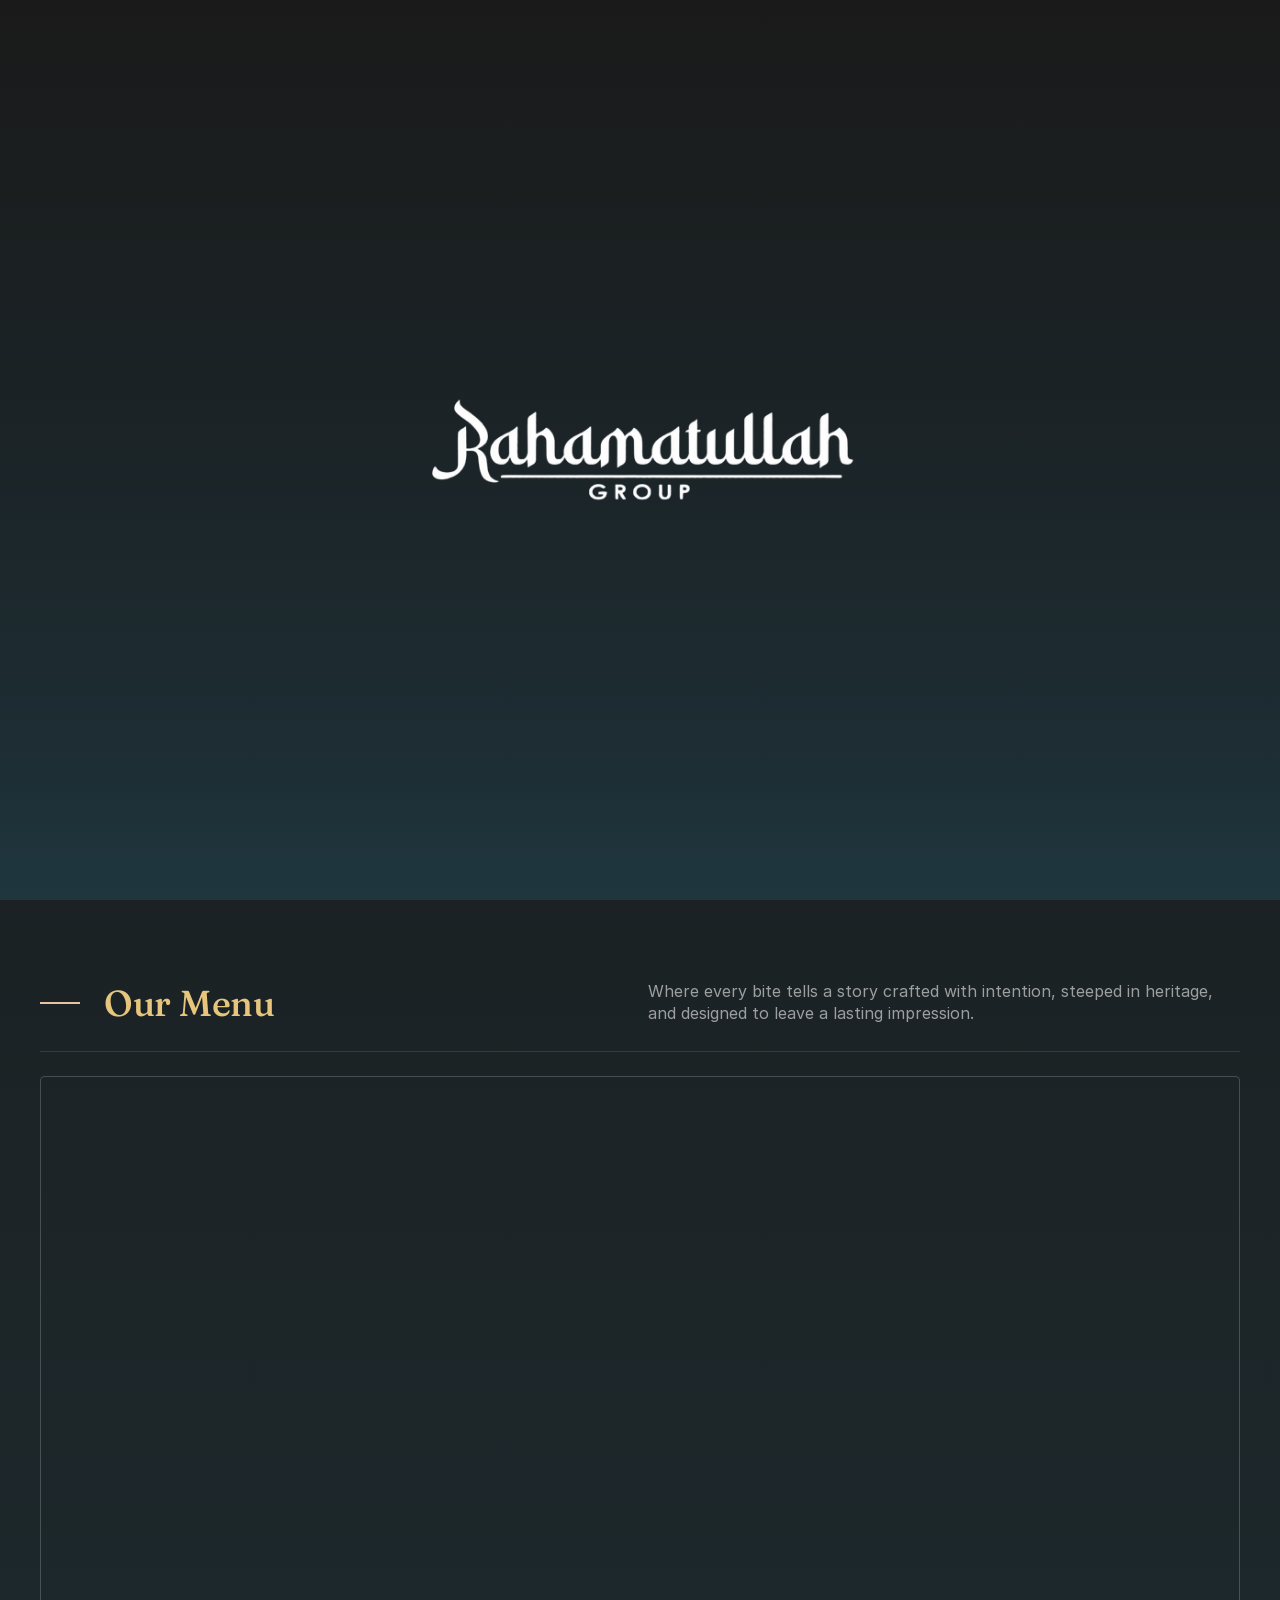
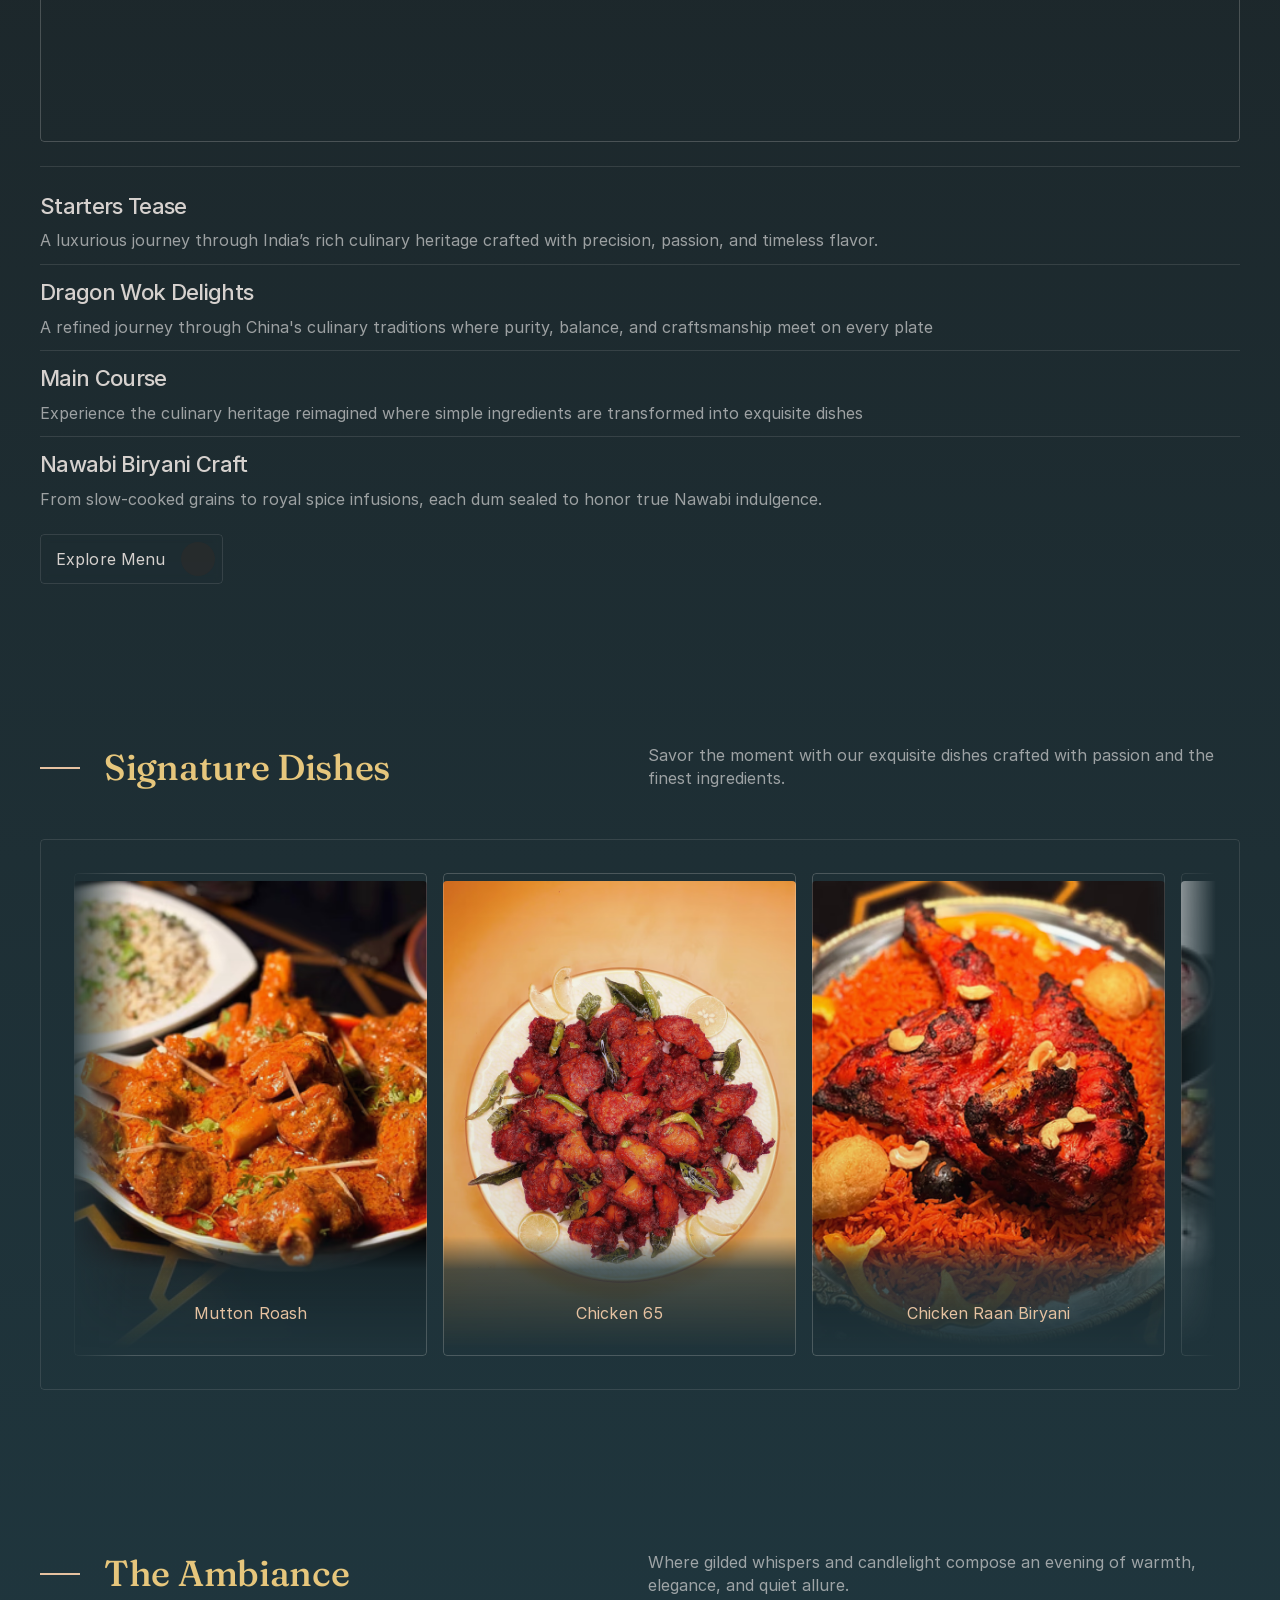
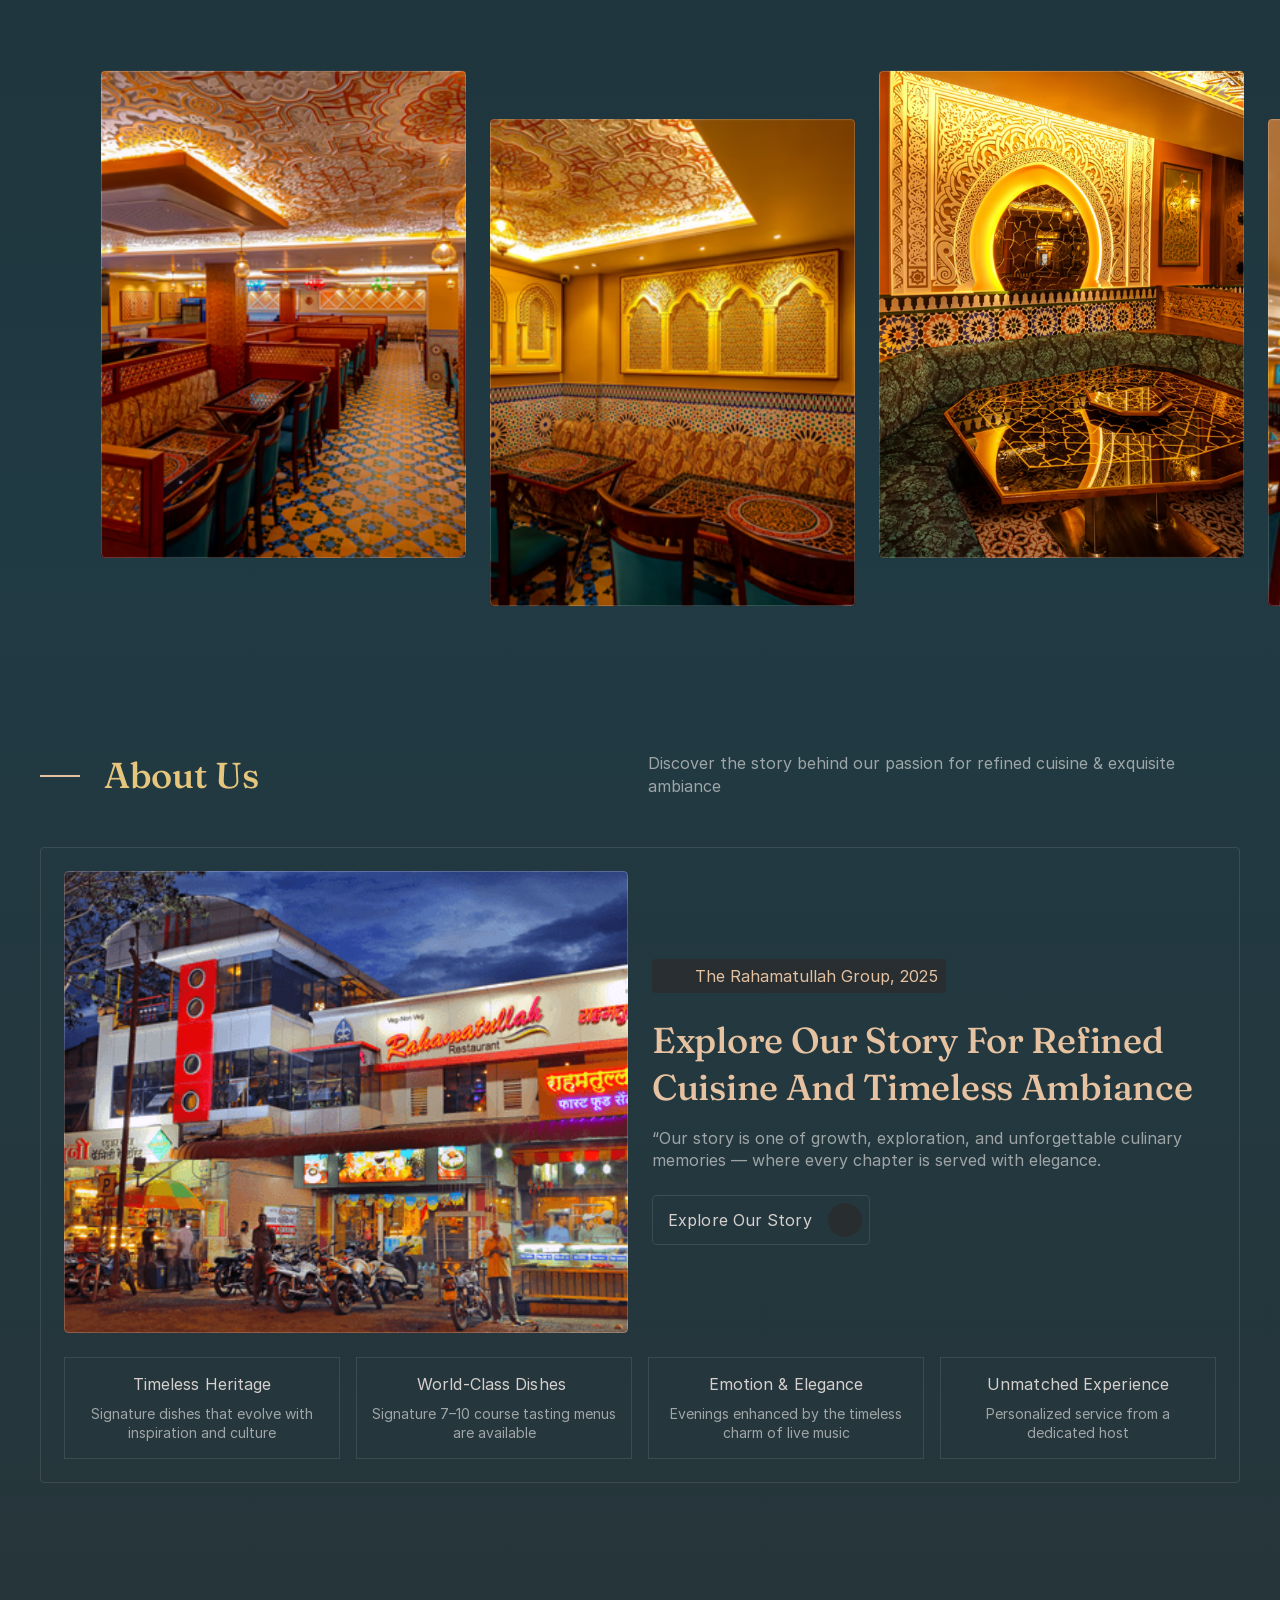
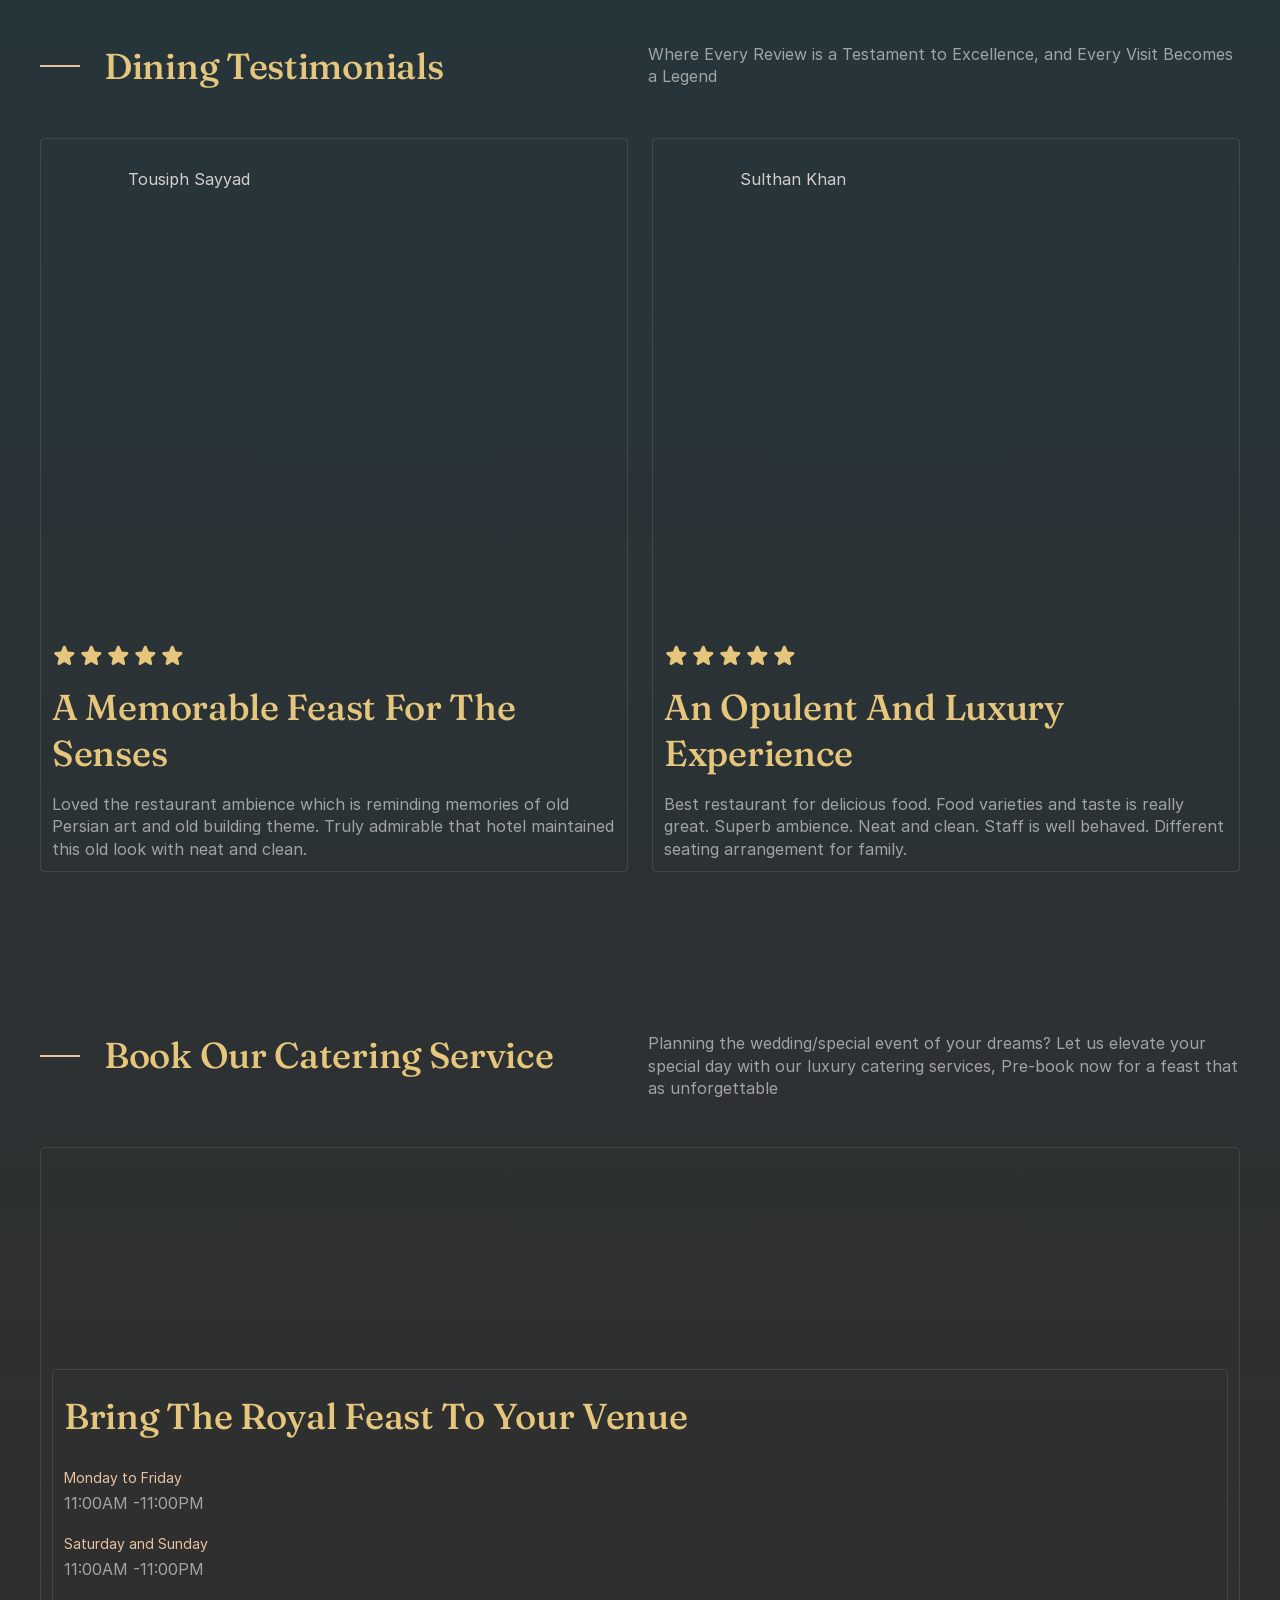
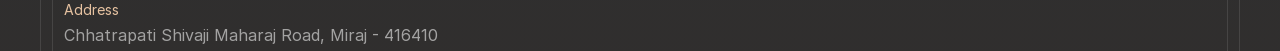
==== commit 5ebe8cac: "chore: update Framer project assets and deployment build files" ====
--- a/index.html
+++ b/index.html
@@ -1,6 +1,6 @@
 <!doctype html>
 <!-- Made in Framer · framer.com ✨ -->
-<!-- Published Jun 16, 2026 at 2:11 PM UTC -->
+<!-- Published Jun 16, 2026 at 5:34 PM UTC -->
 <html lang="en" data-redirect-timezone="1">
 <head>
 	<meta charset="utf-8">
@@ -14,8 +14,8 @@
 	<meta name="generator" content="Framer 863726e">
 	<title>The Rahamatullah Group</title>
     <meta name="description" content>
-    <meta name="framer-search-index" content="./assets/framerusercontent.com/sites/hpWEK4QGaEVX6Qv1Q44Lo/searchIndex-LVwlxA2qdkiO.json">
-    <meta name="framer-search-index-fallback" content="./assets/framerusercontent.com/sites/hpWEK4QGaEVX6Qv1Q44Lo/searchIndex-TjkakvPkh6eA.json">
+    <meta name="framer-search-index" content="./assets/framerusercontent.com/sites/hpWEK4QGaEVX6Qv1Q44Lo/searchIndex-6O9tCTvxHJTl.json">
+    <meta name="framer-search-index-fallback" content="./assets/framerusercontent.com/sites/hpWEK4QGaEVX6Qv1Q44Lo/searchIndex-LVwlxA2qdkiO.json">
     <link href="./assets/framerusercontent.com/images/gpfKwndrYgMUZ8Q3znTK7uZplU.png" rel="icon" media="(prefers-color-scheme: light)">
     <link href="./assets/framerusercontent.com/images/3hvNJoOWZFp1Gz7kpoTra3yWY.png" rel="icon" media="(prefers-color-scheme: dark)">
     <!-- Open Graph / Facebook -->
@@ -244,7 +244,7 @@
 @font-face { font-family: "Fraunces Placeholder"; src: local("Times New Roman"); ascent-override: 84.71%; descent-override: 22.09%; line-gap-override: 0.00%; size-adjust: 115.45% }
 @font-face { font-family: "Inter Placeholder"; src: local("Arial"); ascent-override: 89.79%; descent-override: 22.36%; line-gap-override: 0.00%; size-adjust: 107.89% }</style>
 	<link href="https://fonts.gstatic.com" rel="preconnect" crossorigin>
-	<meta name="robots" content="max-image-preview:large"><link rel="canonical" href="./index.html"><meta property="og:url" content="https://foolish-operations-555402.framer.app/"><style data-framer-breakpoint-css>@media(min-width: 1200px){.hidden-22ap18{display:none!important}}@media(min-width: 810px) and (max-width: 1199.98px){.hidden-xby4d{display:none!important}}@media(max-width: 809.98px){.hidden-sx3k4b{display:none!important}}@media(min-width: 1200px){.hidden-1bd96z3{display:none!important}}@media(min-width: 810px) and (max-width: 1199.98px){.hidden-8z5ao7{display:none!important}}@media(max-width: 809.98px){.hidden-19r9crf{display:none!important}}</style><style data-framer-css-ssr-minified data-framer-components="framer-lib-cursors-host framer-IHLov PropertyOverrides framer-aM2Q4 framer-lib-combinedCSSRules framer-nXEzH framer-a3DzT framer-WX1k4 framer-EbNv7 framer-kmYjv framer-M8rw4 framer-c7W0W framer-DbLgw framer-2ZBoA framer-5EjVB framer-zGumu framer-yOiNg framer-wWXY2 framer-ly8OA">html,body,#main{box-sizing:border-box;margin:0;padding:0}:root{-webkit-font-smoothing:antialiased;-moz-osx-font-smoothing:grayscale}*{box-sizing:border-box;-webkit-font-smoothing:inherit}h1,h2,h3,h4,h5,h6,p,figure{margin:0}body,input,textarea,select,button{font-family:sans-serif;font-size:12px}body{--token-29d7d0ec-f58c-4d28-80aa-cfba9a14d354:#141414;--token-47f47efa-7266-4e89-8bd7-35bcee126579:#121212;--token-4b7a9f96-715e-4406-b5ac-01008b782a3b:#bcbcbc29;--token-b1ca614a-d6fb-4f5d-b847-44f80be9e244:#e6c2a1;--token-d921056f-bd82-43c0-a847-988798500c6a:#d6d1ce;--token-4f2bfa98-5772-46a8-b692-2f53ceb7b6f7:#d4d4d4b3;--token-4dcd6e94-e89f-4f4c-9980-6109cc7ea55b:#fff9f333;--token-d285914f-174e-47bf-b388-e4ef75fad191:#0003;--token-91ac622a-58f6-4130-ad3f-c6d5d2e13165:#2c2c2cb3;--token-48d43ce6-db1d-4712-a4f3-d64146153683:#f24;--token-51c8e8a0-7377-43fe-b27b-a9df4bf197a3:#ff224426}@supports (z-index:calc(infinity)){#__framer-badge-container{--infinity:infinity}}#__framer-badge-container{pointer-events:none;width:100%;z-index:calc(var(--infinity,2147480000));justify-content:flex-end;padding:20px;display:flex;position:fixed;bottom:0}@supports (background:-webkit-named-image(i)) and (not (grid-template-rows:subgrid)){body{--framer-will-change-override:transform}}@supports (background:-webkit-named-image(i)) and (not (position-area:top right)){body{--framer-will-change-filter-override:filter}}[data-framer-component-type=Text] div div span,[data-framer-component-type=Text] a div span,[data-framer-component-type=Text] span span span,[data-framer-component-type=Text] p span span,[data-framer-component-type=Text] h1 span span,[data-framer-component-type=Text] h2 span span,[data-framer-component-type=Text] h3 span span,[data-framer-component-type=Text] h4 span span,[data-framer-component-type=Text] h5 span span,[data-framer-component-type=Text] h6 span span,[data-framer-component-type=Text] a{font-family:var(--font-family);font-style:var(--font-style);font-weight:min(calc(var(--framer-font-weight-increase,0) + var(--font-weight,400)),900);color:var(--text-color);letter-spacing:var(--letter-spacing);font-size:var(--font-size);text-transform:var(--text-transform);--text-decoration:var(--framer-text-decoration-style,solid)var(--framer-text-decoration,none)var(--framer-text-decoration-color,currentcolor)var(--framer-text-decoration-thickness,auto);--text-decoration-skip-ink:var(--framer-text-decoration-skip-ink);--text-underline-offset:var(--framer-text-decoration-offset);line-height:var(--line-height);--font-family:var(--framer-font-family);--font-style:var(--framer-font-style);--font-weight:var(--framer-font-weight);--text-color:var(--framer-text-color);--letter-spacing:var(--framer-letter-spacing);--font-size:var(--framer-font-size);--text-transform:var(--framer-text-transform);--line-height:var(--framer-line-height)}@supports not (color:color(display-p3 1 1 1)){p.framer-text,div.framer-text,h1.framer-text,h2.framer-text,h3.framer-text,h4.framer-text,h5.framer-text,h6.framer-text,li.framer-text,ol.framer-text,ul.framer-text,span.framer-text:not([data-text-fill]){color:var(--framer-blockquote-text-color-rgb,var(--framer-blockquote-text-color,var(--framer-text-color-rgb,var(--framer-text-color,#000))));-webkit-text-stroke-color:var(--framer-text-stroke-color-rgb,var(--framer-text-stroke-color,initial))}mark.framer-text{background-color:var(--framer-blockquote-text-background-color-rgb,var(--framer-blockquote-text-background-color,var(--framer-text-background-color-rgb,var(--framer-text-background-color,initial))))}}@supports not (color:color(display-p3 1 1 1)){code.framer-text,code.framer-text span.framer-text:not([data-text-fill]){color:var(--framer-blockquote-text-color-rgb,var(--framer-blockquote-text-color,var(--framer-code-text-color-rgb,var(--framer-code-text-color,var(--framer-text-color-rgb,var(--framer-text-color,#000))))))}}@supports not (color:color(display-p3 1 1 1)){a.framer-text,span.framer-text[data-nested-link]{color:var(--framer-blockquote-text-color-rgb,var(--framer-blockquote-text-color,var(--framer-link-text-color-rgb,var(--framer-link-text-color,var(--framer-text-color-rgb,var(--framer-text-color,#000))))));background-color:var(--framer-link-text-background-color-rgb,var(--framer-link-text-background-color,initial));-webkit-text-decoration-color:var(--framer-link-text-decoration-color-rgb,var(--framer-link-text-decoration-color,var(--framer-text-decoration-color-rgb,var(--framer-text-decoration-color,currentcolor))));text-decoration-color:var(--framer-link-text-decoration-color-rgb,var(--framer-link-text-decoration-color,var(--framer-text-decoration-color-rgb,var(--framer-text-decoration-color,currentcolor))))}}@supports not (color:color(display-p3 1 1 1)){code.framer-text a.framer-text,code.framer-text a.framer-text span.framer-text:not([data-text-fill]),code.framer-text span.framer-text[data-nested-link],code.framer-text span.framer-text[data-nested-link] span.framer-text:not([data-text-fill]){color:var(--framer-blockquote-text-color-rgb,var(--framer-blockquote-text-color,var(--framer-link-text-color-rgb,var(--framer-link-text-color,var(--framer-code-text-color-rgb,var(--framer-code-text-color,var(--framer-text-color-rgb,var(--framer-text-color,#000))))))))}}@supports not (color:color(display-p3 1 1 1)){a.framer-text:hover,span.framer-text[data-nested-link]:hover{color:var(--framer-link-hover-text-color-rgb,var(--framer-link-hover-text-color,var(--framer-blockquote-text-color-rgb,var(--framer-blockquote-text-color,var(--framer-link-text-color-rgb,var(--framer-link-text-color,var(--framer-text-color-rgb,var(--framer-text-color,#000))))))));background-color:var(--framer-link-hover-text-background-color-rgb,var(--framer-link-hover-text-background-color,var(--framer-link-text-background-color-rgb,var(--framer-link-text-background-color,var(--framer-text-background-color-rgb,var(--framer-text-background-color,initial))))));-webkit-text-decoration-color:var(--framer-link-hover-text-decoration-color-rgb,var(--framer-link-hover-text-decoration-color,var(--framer-link-text-decoration-color-rgb,var(--framer-link-text-decoration-color,var(--framer-text-decoration-color-rgb,var(--framer-text-decoration-color,currentcolor))))));text-decoration-color:var(--framer-link-hover-text-decoration-color-rgb,var(--framer-link-hover-text-decoration-color,var(--framer-link-text-decoration-color-rgb,var(--framer-link-text-decoration-color,var(--framer-text-decoration-color-rgb,var(--framer-text-decoration-color,currentcolor))))))}}@supports not (color:color(display-p3 1 1 1)){code.framer-text a.framer-text:hover,code.framer-text span.framer-text[data-nested-link]:hover{color:var(--framer-link-hover-text-color-rgb,var(--framer-link-hover-text-color,var(--framer-blockquote-text-color-rgb,var(--framer-blockquote-text-color,var(--framer-link-text-color-rgb,var(--framer-link-text-color,var(--framer-code-text-color-rgb,var(--framer-code-text-color,var(--framer-text-color-rgb,var(--framer-text-color,#000))))))))))}}@supports not (color:color(display-p3 1 1 1)){a.framer-text[data-framer-page-link-current],span.framer-text[data-framer-page-link-current]{color:var(--framer-link-current-text-color-rgb,var(--framer-link-current-text-color,var(--framer-link-text-color-rgb,var(--framer-link-text-color,var(--framer-text-color-rgb,var(--framer-text-color,#000))))));background-color:var(--framer-link-current-text-background-color-rgb,var(--framer-link-current-text-background-color,var(--framer-link-text-background-color-rgb,var(--framer-link-text-background-color,var(--framer-text-background-color-rgb,var(--framer-text-background-color,initial))))));-webkit-text-decoration-color:var(--framer-link-current-text-decoration-color-rgb,var(--framer-link-current-text-decoration-color,var(--framer-link-text-decoration-color-rgb,var(--framer-link-text-decoration-color,var(--framer-text-decoration-color-rgb,var(--framer-text-decoration-color,currentcolor))))));text-decoration-color:var(--framer-link-current-text-decoration-color-rgb,var(--framer-link-current-text-decoration-color,var(--framer-link-text-decoration-color-rgb,var(--framer-link-text-decoration-color,var(--framer-text-decoration-color-rgb,var(--framer-text-decoration-color,currentcolor))))))}}@supports not (color:color(display-p3 1 1 1)){code.framer-text a.framer-text[data-framer-page-link-current],code.framer-text a.framer-text[data-framer-page-link-current] span.framer-text:not([data-text-fill]),code.framer-text span.framer-text[data-framer-page-link-current],code.framer-text span.framer-text[data-framer-page-link-current] span.framer-text:not([data-text-fill]){color:var(--framer-link-current-text-color-rgb,var(--framer-link-current-text-color,var(--framer-link-text-color-rgb,var(--framer-link-text-color,var(--framer-code-text-color-rgb,var(--framer-code-text-color,var(--framer-text-color-rgb,var(--framer-text-color,#000))))))));background-color:var(--framer-link-current-text-background-color-rgb,var(--framer-link-current-text-background-color,var(--framer-link-text-background-color-rgb,var(--framer-link-text-background-color,var(--framer-text-background-color-rgb,var(--framer-text-background-color,initial))))))}}@supports not (color:color(display-p3 1 1 1)){a.framer-text[data-framer-page-link-current]:hover,span.framer-text[data-framer-page-link-current]:hover{color:var(--framer-link-hover-text-color-rgb,var(--framer-link-hover-text-color,var(--framer-link-current-text-color-rgb,var(--framer-link-current-text-color,var(--framer-link-text-color-rgb,var(--framer-link-text-color,var(--framer-code-text-color-rgb,var(--framer-code-text-color,var(--framer-text-color-rgb,var(--framer-text-color,#000))))))))));background-color:var(--framer-link-hover-text-background-color-rgb,var(--framer-link-hover-text-background-color,var(--framer-link-current-text-background-color-rgb,var(--framer-link-current-text-background-color,var(--framer-link-text-background-color-rgb,var(--framer-link-text-background-color,initial))))));-webkit-text-decoration-color:var(--framer-link-hover-text-decoration-color-rgb,var(--framer-link-hover-text-decoration-color,var(--framer-link-current-text-decoration-color-rgb,var(--framer-link-current-text-decoration-color,var(--framer-link-text-decoration-color-rgb,var(--framer-link-text-decoration-color,var(--framer-text-decoration-color-rgb,var(--framer-text-decoration-color,currentcolor))))))));text-decoration-color:var(--framer-link-hover-text-decoration-color-rgb,var(--framer-link-hover-text-decoration-color,var(--framer-link-current-text-decoration-color-rgb,var(--framer-link-current-text-decoration-color,var(--framer-link-text-decoration-color-rgb,var(--framer-link-text-decoration-color,var(--framer-text-decoration-color-rgb,var(--framer-text-decoration-color,currentcolor))))))))}}@supports not (color:color(display-p3 1 1 1)){code.framer-text a.framer-text[data-framer-page-link-current]:hover,code.framer-text a.framer-text[data-framer-page-link-current]:hover span.framer-text:not([data-text-fill]),code.framer-text span.framer-text[data-framer-page-link-current]:hover,code.framer-text span.framer-text[data-framer-page-link-current]:hover span.framer-text:not([data-text-fill]){color:var(--framer-link-hover-text-color-rgb,var(--framer-link-hover-text-color,var(--framer-link-current-text-color-rgb,var(--framer-link-current-text-color,var(--framer-link-text-color-rgb,var(--framer-link-text-color,var(--framer-code-text-color-rgb,var(--framer-code-text-color,var(--framer-text-color-rgb,var(--framer-text-color,#000))))))))));background-color:var(--framer-link-hover-text-background-color-rgb,var(--framer-link-hover-text-background-color,var(--framer-link-current-text-background-color-rgb,var(--framer-link-current-text-background-color,var(--framer-link-text-background-color-rgb,var(--framer-link-text-background-color,initial))))))}}@supports not (overflow:clip){:root{--overflow-clip-fallback:hidden}}@supports (background:-webkit-named-image(i)) and (not (contain-intrinsic-size:inherit)){div.framer-text,p.framer-text,h1.framer-text,h2.framer-text,h3.framer-text,h4.framer-text,h5.framer-text,h6.framer-text,ol.framer-text,ul.framer-text,li.framer-text,blockquote.framer-text,.framer-text.framer-image{display:var(--text-truncation-display-inline-for-safari-16,revert)}div.framer-text:after,p.framer-text:after,h1.framer-text:after,h2.framer-text:after,h3.framer-text:after,h4.framer-text:after,h5.framer-text:after,h6.framer-text:after,ol.framer-text:after,ul.framer-text:after,li.framer-text:after,blockquote.framer-text:after,.framer-text.framer-image:after{content:var(--text-truncation-line-break-for-safari-16);white-space:pre}.framer-text.framer-text-module,.framer-text.framer-table-wrapper{display:var(--text-truncation-display-none-for-safari-16,revert)}p.framer-text[data-text-fill]{display:var(--text-truncation-display-inline-for-safari-16,inline-block)}}@supports (corner-shape:superellipse(2)){:root{--one-if-corner-shape-supported:1}}.framer-cursor-none,.framer-cursor-none *{cursor:none!important}.framer-pointer-events-none,.framer-pointer-events-none *{pointer-events:none!important}@supports (aspect-ratio:1){body{--framer-aspect-ratio-supported:auto}}.framer-IHLov.framer-8661hj,.framer-IHLov .framer-8661hj{display:block}.framer-IHLov.framer-1bd96z3{background:linear-gradient(#1a1a1a 0%,#203a43 50.201%,#362a26 100%);flex-flow:column;place-content:center flex-start;align-items:center;gap:0;width:100%;height:min-content;padding:0;display:flex;position:relative;overflow:hidden}.framer-IHLov .framer-12z2zc6-container{height:auto;position:var(--framer-canvas-fixed-position,fixed);z-index:10;flex:none;order:-1000;top:0;left:0;right:0}.framer-IHLov .framer-1616o74{background:0 0;flex-grow:1;width:0;height:0;margin:0;position:relative}.framer-IHLov .framer-tr9r4d-container{flex:none;order:1002;width:100%;height:auto;position:relative}[data-layout-template=true]>#overlay{margin-bottom:0}.ssr-variant{display:contents}@supports (aspect-ratio:1){body{--framer-aspect-ratio-supported:auto}}.framer-aM2Q4.framer-kv5dpl,.framer-aM2Q4 .framer-kv5dpl{display:block}.framer-aM2Q4.framer-1h73w2d{flex-flow:row;place-content:center;align-items:center;gap:10px;width:1200px;height:min-content;padding:12px 40px;display:flex;position:relative;overflow:hidden}.framer-aM2Q4 .framer-eexeed{flex-flow:row;flex:1 0 0;place-content:center space-between;align-items:center;width:1px;max-width:1200px;height:min-content;padding:0;display:flex;position:relative;overflow:visible}.framer-aM2Q4 .framer-bkaw5e{height:57px;overflow:var(--overflow-clip-fallback,clip);flex-flow:row;flex:none;place-content:flex-end center;align-items:flex-end;gap:10px;width:279px;padding:0;display:flex;position:relative}.framer-aM2Q4 .framer-r9a9d3,.framer-aM2Q4 .framer-1g98bba,.framer-aM2Q4 .framer-187p4ok{aspect-ratio:1;height:var(--framer-aspect-ratio-supported,57px);flex:none;width:57px;position:relative;overflow:visible}.framer-aM2Q4 .framer-2qpch4,.framer-aM2Q4 .framer-1khcw6k,.framer-aM2Q4 .framer-cwq85e{aspect-ratio:4.1413;height:var(--framer-aspect-ratio-supported,51px);flex:none;width:210px;position:relative;overflow:visible}.framer-aM2Q4 .framer-5x3fya{flex-flow:row;flex:none;place-content:center;align-items:center;gap:10px;width:min-content;height:min-content;padding:0;display:flex;position:relative;overflow:visible}.framer-aM2Q4 .framer-93i5ic,.framer-aM2Q4 .framer-1a4m890{height:51px;overflow:var(--overflow-clip-fallback,clip);flex-flow:row;flex:none;place-content:flex-end center;align-items:flex-end;gap:10px;width:246px;padding:0;display:flex;position:relative}.framer-aM2Q4 .framer-1bxcydp,.framer-aM2Q4 .framer-1sv9mex{aspect-ratio:1;height:var(--framer-aspect-ratio-supported,47px);flex:none;width:47px;position:relative;overflow:visible}.framer-aM2Q4 .framer-vmzxgt,.framer-aM2Q4 .framer-nd01a2{aspect-ratio:4.1413;height:var(--framer-aspect-ratio-supported,44px);flex:none;width:181px;position:relative;overflow:visible}.framer-aM2Q4 .framer-143m00w{white-space:pre;flex:none;width:auto;height:auto;position:relative}.framer-aM2Q4 .framer-l6i2j3{height:58px;overflow:var(--overflow-clip-fallback,clip);flex-flow:row;flex:none;place-content:flex-end center;align-items:flex-end;gap:10px;width:277px;padding:0;display:flex;position:relative}.framer-aM2Q4 .framer-1rag393{height:57px;overflow:var(--overflow-clip-fallback,clip);flex-flow:row;flex:none;place-content:flex-end center;align-items:flex-end;gap:0;width:277px;padding:0;display:flex;position:relative}.framer-aM2Q4 .framer-1cyfepl-container,.framer-aM2Q4 .framer-1t7osud-container,.framer-aM2Q4 .framer-1scrd3g-container,.framer-aM2Q4 .framer-1rvux1b-container,.framer-aM2Q4 .framer-16vgqmk-container,.framer-aM2Q4 .framer-ataz6w-container{flex:none;width:auto;height:auto;position:relative}.framer-aM2Q4 .framer-1rgqwi{flex-flow:row;flex:none;place-content:center;align-items:center;gap:20px;width:min-content;height:min-content;padding:0;display:flex;position:relative;overflow:visible}.framer-aM2Q4.framer-v-pyjb73.framer-1h73w2d{gap:unset;justify-content:space-between;width:810px;padding:10px 40px}.framer-aM2Q4.framer-v-pyjb73 .framer-eexeed,.framer-aM2Q4.framer-v-bw87oh .framer-eexeed{flex-direction:column;order:0;justify-content:center;gap:24px}.framer-aM2Q4.framer-v-pyjb73 .framer-5x3fya{gap:unset;justify-content:space-between;width:100%;height:62px}.framer-aM2Q4.framer-v-pyjb73 .framer-143m00w,.framer-aM2Q4.framer-v-bw87oh .framer-143m00w{order:1}.framer-aM2Q4.framer-v-pyjb73 .framer-1rag393{order:5}.framer-aM2Q4.framer-v-pyjb73 .framer-1cyfepl-container,.framer-aM2Q4.framer-v-bw87oh .framer-1cyfepl-container{order:6}.framer-aM2Q4.framer-v-16ekm0m.framer-1h73w2d{cursor:pointer;flex-direction:column;width:810px;padding:10px 40px 11px}.framer-aM2Q4.framer-v-16ekm0m .framer-eexeed,.framer-aM2Q4.framer-v-v2czrk .framer-eexeed{flex-direction:column;flex:none;justify-content:center;gap:24px;width:100%}.framer-aM2Q4.framer-v-16ekm0m .framer-5x3fya{gap:unset;justify-content:space-between;width:100%;height:48px}.framer-aM2Q4.framer-v-16ekm0m .framer-1rgqwi{flex-direction:column;gap:24px;width:100%}.framer-aM2Q4.framer-v-bw87oh.framer-1h73w2d{width:390px;padding:12px 20px}.framer-aM2Q4.framer-v-bw87oh .framer-5x3fya{order:1;justify-content:flex-start;width:100%;height:48px;padding:0 20px 0 0}.framer-aM2Q4.framer-v-bw87oh .framer-1a4m890{order:2}.framer-aM2Q4.framer-v-v2czrk.framer-1h73w2d{cursor:pointer;flex-direction:column;width:390px;padding:12px 20px}.framer-aM2Q4.framer-v-v2czrk .framer-5x3fya{justify-content:flex-end;width:100%;height:48px}.framer-aM2Q4.framer-v-v2czrk .framer-1rgqwi{flex-direction:column}.framer-aM2Q4[data-border=true]:after,.framer-aM2Q4 [data-border=true]:after{content:"";border-width:var(--border-top-width,0)var(--border-right-width,0)var(--border-bottom-width,0)var(--border-left-width,0);border-color:var(--border-color,none);border-style:var(--border-style,none);box-sizing:border-box;border-radius:inherit;corner-shape:inherit;pointer-events:none;width:100%;height:100%;position:absolute;top:0;left:0}body{--framer-will-change-override:none}@supports (background:-webkit-named-image(i)) and (not (grid-template-rows:subgrid)){body{--framer-will-change-override:transform}}body{--framer-will-change-filter-override:none}@supports (background:-webkit-named-image(i)) and (not (position-area:top right)){body{--framer-will-change-filter-override:filter}}[data-framer-component-type]{position:absolute}[data-framer-component-type=Text]{cursor:inherit}[data-framer-component-text-autosized] *{white-space:pre}[data-framer-component-type=Text]>*{text-align:var(--framer-text-alignment,start)}[data-framer-component-type=Text] span span,[data-framer-component-type=Text] p span,[data-framer-component-type=Text] h1 span,[data-framer-component-type=Text] h2 span,[data-framer-component-type=Text] h3 span,[data-framer-component-type=Text] h4 span,[data-framer-component-type=Text] h5 span,[data-framer-component-type=Text] h6 span{display:block}[data-framer-component-type=Text] span span span,[data-framer-component-type=Text] p span span,[data-framer-component-type=Text] h1 span span,[data-framer-component-type=Text] h2 span span,[data-framer-component-type=Text] h3 span span,[data-framer-component-type=Text] h4 span span,[data-framer-component-type=Text] h5 span span,[data-framer-component-type=Text] h6 span span{display:unset}[data-framer-component-type=Text] div div span,[data-framer-component-type=Text] a div span,[data-framer-component-type=Text] span span span,[data-framer-component-type=Text] p span span,[data-framer-component-type=Text] h1 span span,[data-framer-component-type=Text] h2 span span,[data-framer-component-type=Text] h3 span span,[data-framer-component-type=Text] h4 span span,[data-framer-component-type=Text] h5 span span,[data-framer-component-type=Text] h6 span span,[data-framer-component-type=Text] a{font-family:var(--font-family);font-style:var(--font-style);font-weight:min(calc(var(--framer-font-weight-increase,0) + var(--font-weight,400)),900);color:var(--text-color);letter-spacing:var(--letter-spacing);font-size:var(--font-size);text-transform:var(--text-transform);--text-decoration:var(--framer-text-decoration-style,solid)var(--framer-text-decoration,none)var(--framer-text-decoration-color,currentcolor)var(--framer-text-decoration-thickness,auto);--text-decoration-skip-ink:var(--framer-text-decoration-skip-ink);--text-underline-offset:var(--framer-text-decoration-offset);line-height:var(--line-height);--font-family:var(--framer-font-family);--font-style:var(--framer-font-style);--font-weight:var(--framer-font-weight);--text-color:var(--framer-text-color);--letter-spacing:var(--framer-letter-spacing);--font-size:var(--framer-font-size);--text-transform:var(--framer-text-transform);--line-height:var(--framer-line-height)}[data-framer-component-type=Text] a,[data-framer-component-type=Text] a div span,[data-framer-component-type=Text] a span span span,[data-framer-component-type=Text] a p span span,[data-framer-component-type=Text] a h1 span span,[data-framer-component-type=Text] a h2 span span,[data-framer-component-type=Text] a h3 span span,[data-framer-component-type=Text] a h4 span span,[data-framer-component-type=Text] a h5 span span,[data-framer-component-type=Text] a h6 span span{--font-family:var(--framer-link-font-family,var(--framer-font-family));--font-style:var(--framer-link-font-style,var(--framer-font-style));--font-weight:var(--framer-link-font-weight,var(--framer-font-weight));--text-color:var(--framer-link-text-color,var(--framer-text-color));--font-size:var(--framer-link-font-size,var(--framer-font-size));--text-transform:var(--framer-link-text-transform,var(--framer-text-transform));--text-decoration:var(--framer-link-text-decoration-style,var(--framer-text-decoration-style,solid))var(--framer-link-text-decoration,var(--framer-text-decoration,none))var(--framer-link-text-decoration-color,var(--framer-text-decoration-color,currentcolor))var(--framer-link-text-decoration-thickness,var(--framer-text-decoration-thickness,auto));--text-decoration-skip-ink:var(--framer-link-text-decoration-skip-ink,var(--framer-text-decoration-skip-ink));--text-underline-offset:var(--framer-link-text-decoration-offset,var(--framer-text-decoration-offset))}[data-framer-component-type=Text] a:hover,[data-framer-component-type=Text] a div span:hover,[data-framer-component-type=Text] a span span span:hover,[data-framer-component-type=Text] a p span span:hover,[data-framer-component-type=Text] a h1 span span:hover,[data-framer-component-type=Text] a h2 span span:hover,[data-framer-component-type=Text] a h3 span span:hover,[data-framer-component-type=Text] a h4 span span:hover,[data-framer-component-type=Text] a h5 span span:hover,[data-framer-component-type=Text] a h6 span span:hover{--font-family:var(--framer-link-hover-font-family,var(--framer-link-font-family,var(--framer-font-family)));--font-style:var(--framer-link-hover-font-style,var(--framer-link-font-style,var(--framer-font-style)));--font-weight:var(--framer-link-hover-font-weight,var(--framer-link-font-weight,var(--framer-font-weight)));--text-color:var(--framer-link-hover-text-color,var(--framer-link-text-color,var(--framer-text-color)));--font-size:var(--framer-link-hover-font-size,var(--framer-link-font-size,var(--framer-font-size)));--text-transform:var(--framer-link-hover-text-transform,var(--framer-link-text-transform,var(--framer-text-transform)));--text-decoration:var(--framer-link-hover-text-decoration-style,var(--framer-link-text-decoration-style,var(--framer-text-decoration-style,solid)))var(--framer-link-hover-text-decoration,var(--framer-link-text-decoration,var(--framer-text-decoration,none)))var(--framer-link-hover-text-decoration-color,var(--framer-link-text-decoration-color,var(--framer-text-decoration-color,currentcolor)))var(--framer-link-hover-text-decoration-thickness,var(--framer-link-text-decoration-thickness,var(--framer-text-decoration-thickness,auto)));--text-decoration-skip-ink:var(--framer-link-hover-text-decoration-skip-ink,var(--framer-link-text-decoration-skip-ink,var(--framer-text-decoration-skip-ink)));--text-underline-offset:var(--framer-link-hover-text-decoration-offset,var(--framer-link-text-decoration-offset,var(--framer-text-decoration-offset)))}[data-framer-component-type=Text].isCurrent a,[data-framer-component-type=Text].isCurrent a div span,[data-framer-component-type=Text].isCurrent a span span span,[data-framer-component-type=Text].isCurrent a p span span,[data-framer-component-type=Text].isCurrent a h1 span span,[data-framer-component-type=Text].isCurrent a h2 span span,[data-framer-component-type=Text].isCurrent a h3 span span,[data-framer-component-type=Text].isCurrent a h4 span span,[data-framer-component-type=Text].isCurrent a h5 span span,[data-framer-component-type=Text].isCurrent a h6 span span{--font-family:var(--framer-link-current-font-family,var(--framer-link-font-family,var(--framer-font-family)));--font-style:var(--framer-link-current-font-style,var(--framer-link-font-style,var(--framer-font-style)));--font-weight:var(--framer-link-current-font-weight,var(--framer-link-font-weight,var(--framer-font-weight)));--text-color:var(--framer-link-current-text-color,var(--framer-link-text-color,var(--framer-text-color)));--font-size:var(--framer-link-current-font-size,var(--framer-link-font-size,var(--framer-font-size)));--text-transform:var(--framer-link-current-text-transform,var(--framer-link-text-transform,var(--framer-text-transform)));--text-decoration:var(--framer-link-current-text-decoration-style,var(--framer-link-text-decoration-style,var(--framer-text-decoration-style,solid)))var(--framer-link-current-text-decoration,var(--framer-link-text-decoration,var(--framer-text-decoration,none)))var(--framer-link-current-text-decoration-color,var(--framer-link-text-decoration-color,var(--framer-text-decoration-color,currentcolor)))var(--framer-link-current-text-decoration-thickness,var(--framer-link-text-decoration-thickness,var(--framer-text-decoration-thickness,auto)));--text-decoration-skip-ink:var(--framer-link-current-text-decoration-skip-ink,var(--framer-link-text-decoration-skip-ink,var(--framer-text-decoration-skip-ink)));--text-underline-offset:var(--framer-link-current-text-decoration-offset,var(--framer-link-text-decoration-offset,var(--framer-text-decoration-offset)))}[data-framer-component-type=RichTextContainer]{outline:none;flex-direction:column;flex-shrink:0;justify-content:flex-start;display:flex}p.framer-text,div.framer-text,figure.framer-text,h1.framer-text,h2.framer-text,h3.framer-text,h4.framer-text,h5.framer-text,h6.framer-text,ol.framer-text,ul.framer-text{margin:0;padding:0}p.framer-text,div.framer-text,h1.framer-text,h2.framer-text,h3.framer-text,h4.framer-text,h5.framer-text,h6.framer-text,li.framer-text,ol.framer-text,ul.framer-text,mark.framer-text,span.framer-text:not([data-text-fill]){font-family:var(--framer-font-family-preview,var(--framer-blockquote-font-family,var(--framer-font-family,Inter,Inter Placeholder,sans-serif)));font-style:var(--framer-font-style-preview,var(--framer-blockquote-font-style,var(--framer-font-style,normal)));font-weight:var(--framer-font-weight-preview,var(--framer-blockquote-font-weight,var(--framer-font-weight,400)));color:var(--framer-blockquote-text-color,var(--framer-text-color,#000));font-size:calc(var(--framer-blockquote-font-size,var(--framer-font-size,16px))*var(--framer-font-size-scale,1));letter-spacing:var(--framer-blockquote-letter-spacing,var(--framer-letter-spacing,0));text-transform:var(--framer-blockquote-text-transform,var(--framer-text-transform,none));-webkit-text-decoration-line:var(--framer-blockquote-text-decoration,var(--framer-text-decoration,initial));text-decoration-line:var(--framer-blockquote-text-decoration,var(--framer-text-decoration,initial));-webkit-text-decoration-style:var(--framer-blockquote-text-decoration-style,var(--framer-text-decoration-style,initial));text-decoration-style:var(--framer-blockquote-text-decoration-style,var(--framer-text-decoration-style,initial));-webkit-text-decoration-color:var(--framer-blockquote-text-decoration-color,var(--framer-text-decoration-color,initial));text-decoration-color:var(--framer-blockquote-text-decoration-color,var(--framer-text-decoration-color,initial));text-decoration-thickness:var(--framer-blockquote-text-decoration-thickness,var(--framer-text-decoration-thickness,initial));text-decoration-skip-ink:var(--framer-blockquote-text-decoration-skip-ink,var(--framer-text-decoration-skip-ink,initial));text-underline-offset:var(--framer-blockquote-text-decoration-offset,var(--framer-text-decoration-offset,initial));line-height:var(--framer-blockquote-line-height,var(--framer-line-height,1.2em));text-align:var(--framer-blockquote-text-alignment,var(--framer-text-alignment,start));-webkit-text-stroke-width:var(--framer-text-stroke-width,initial);-webkit-text-stroke-color:var(--framer-text-stroke-color,initial);-moz-font-feature-settings:var(--framer-font-open-type-features,initial);-webkit-font-feature-settings:var(--framer-font-open-type-features,initial);font-feature-settings:var(--framer-font-open-type-features,initial);font-variation-settings:var(--framer-font-variation-axes-preview,var(--framer-font-variation-axes,normal));text-wrap:var(--framer-text-wrap-override,var(--framer-text-wrap))}mark.framer-text,p.framer-text,div.framer-text,h1.framer-text,h2.framer-text,h3.framer-text,h4.framer-text,h5.framer-text,h6.framer-text,li.framer-text,ol.framer-text,ul.framer-text{background-color:var(--framer-blockquote-text-background-color,var(--framer-text-background-color,initial));border-radius:var(--framer-blockquote-text-background-radius,var(--framer-text-background-radius,initial));corner-shape:var(--framer-blockquote-text-background-corner-shape,var(--framer-text-background-corner-shape,initial));padding:var(--framer-blockquote-text-background-padding,var(--framer-text-background-padding,initial))}@supports not (color:color(display-p3 1 1 1)){p.framer-text,div.framer-text,h1.framer-text,h2.framer-text,h3.framer-text,h4.framer-text,h5.framer-text,h6.framer-text,li.framer-text,ol.framer-text,ul.framer-text,span.framer-text:not([data-text-fill]){color:var(--framer-blockquote-text-color-rgb,var(--framer-blockquote-text-color,var(--framer-text-color-rgb,var(--framer-text-color,#000))));-webkit-text-stroke-color:var(--framer-text-stroke-color-rgb,var(--framer-text-stroke-color,initial))}mark.framer-text{background-color:var(--framer-blockquote-text-background-color-rgb,var(--framer-blockquote-text-background-color,var(--framer-text-background-color-rgb,var(--framer-text-background-color,initial))))}}.framer-fit-text .framer-text{white-space:nowrap;white-space-collapse:preserve}strong.framer-text{font-family:var(--framer-blockquote-font-family-bold,var(--framer-font-family-bold));font-style:var(--framer-blockquote-font-style-bold,var(--framer-font-style-bold));font-weight:var(--framer-blockquote-font-weight-bold,var(--framer-font-weight-bold,bolder));font-variation-settings:var(--framer-blockquote-font-variation-axes-bold,var(--framer-font-variation-axes-bold))}em.framer-text{font-family:var(--framer-blockquote-font-family-italic,var(--framer-font-family-italic));font-style:var(--framer-blockquote-font-style-italic,var(--framer-font-style-italic,italic));font-weight:var(--framer-blockquote-font-weight-italic,var(--framer-font-weight-italic));font-variation-settings:var(--framer-blockquote-font-variation-axes-italic,var(--framer-font-variation-axes-italic))}em.framer-text>strong.framer-text{font-family:var(--framer-blockquote-font-family-bold-italic,var(--framer-font-family-bold-italic));font-style:var(--framer-blockquote-font-style-bold-italic,var(--framer-font-style-bold-italic,italic));font-weight:var(--framer-blockquote-font-weight-bold-italic,var(--framer-font-weight-bold-italic,bolder));font-variation-settings:var(--framer-blockquote-font-variation-axes-bold-italic,var(--framer-font-variation-axes-bold-italic))}p.framer-text:not(:first-child),div.framer-text:not(:first-child),h1.framer-text:not(:first-child),h2.framer-text:not(:first-child),h3.framer-text:not(:first-child),h4.framer-text:not(:first-child),h5.framer-text:not(:first-child),h6.framer-text:not(:first-child),ol.framer-text:not(:first-child),ul.framer-text:not(:first-child),blockquote.framer-text:not(:first-child),table.framer-text:not(:first-child),figure.framer-text:not(:first-child),.framer-image.framer-text:not(:first-child){margin-top:var(--framer-blockquote-paragraph-spacing,var(--framer-paragraph-spacing,0))}li.framer-text>ul.framer-text:nth-child(2),li.framer-text>ol.framer-text:nth-child(2){margin-top:0}.framer-text[data-text-fill]{-webkit-text-fill-color:transparent;padding:max(0em,calc(calc(1.3em - var(--framer-blockquote-line-height,var(--framer-line-height,1.3em)))/2));margin:min(0em,calc(calc(1.3em - var(--framer-blockquote-line-height,var(--framer-line-height,1.3em)))/-2));-webkit-background-clip:text;background-clip:text;display:inline-block}code.framer-text,code.framer-text span.framer-text:not([data-text-fill]){font-family:var(--framer-code-font-family,var(--framer-font-family,Inter,Inter Placeholder,sans-serif));font-style:var(--framer-blockquote-font-style,var(--framer-code-font-style,var(--framer-font-style,normal)));font-weight:var(--framer-blockquote-font-weight,var(--framer-code-font-weight,var(--framer-font-weight,400)));color:var(--framer-blockquote-text-color,var(--framer-code-text-color,var(--framer-text-color,#000)));font-size:calc(var(--framer-blockquote-font-size,var(--framer-font-size,16px))*var(--framer-font-size-scale,1));letter-spacing:var(--framer-blockquote-letter-spacing,var(--framer-letter-spacing,0));line-height:var(--framer-blockquote-line-height,var(--framer-line-height,1.2em))}@supports not (color:color(display-p3 1 1 1)){code.framer-text,code.framer-text span.framer-text:not([data-text-fill]){color:var(--framer-blockquote-text-color-rgb,var(--framer-blockquote-text-color,var(--framer-code-text-color-rgb,var(--framer-code-text-color,var(--framer-text-color-rgb,var(--framer-text-color,#000))))))}}blockquote.framer-text{unicode-bidi:initial;margin-block-start:initial;margin-block-end:initial;margin-inline-start:initial;margin-inline-end:initial}a.framer-text,a.framer-text span.framer-text:not([data-text-fill]),span.framer-text[data-nested-link],span.framer-text[data-nested-link] span.framer-text:not([data-text-fill]){color:inherit;font-family:var(--framer-font-family-preview,var(--framer-blockquote-font-family,var(--framer-link-font-family,var(--framer-font-family,Inter,Inter Placeholder,sans-serif))));font-style:var(--framer-font-style-preview,var(--framer-blockquote-font-style,var(--framer-link-font-style,var(--framer-font-style,normal))));font-weight:var(--framer-font-weight-preview,var(--framer-blockquote-font-weight,var(--framer-link-font-weight,var(--framer-font-weight,400))));font-size:calc(var(--framer-blockquote-font-size,var(--framer-font-size,16px))*var(--framer-font-size-scale,1));text-transform:var(--framer-blockquote-text-transform,var(--framer-link-text-transform,var(--framer-text-transform,none)));cursor:var(--framer-custom-cursors,pointer);background-color:initial;border-radius:var(--framer-link-text-background-radius,initial);corner-shape:var(--framer-link-text-background-corner-shape,initial);padding:var(--framer-link-text-background-padding,initial)}a.framer-text,span.framer-text[data-nested-link]{color:var(--framer-blockquote-text-color,var(--framer-link-text-color,var(--framer-text-color,#000)));-webkit-text-decoration-line:var(--framer-blockquote-text-decoration,var(--framer-link-text-decoration,var(--framer-text-decoration,initial)));text-decoration-line:var(--framer-blockquote-text-decoration,var(--framer-link-text-decoration,var(--framer-text-decoration,initial)));-webkit-text-decoration-style:var(--framer-blockquote-text-decoration-style,var(--framer-link-text-decoration-style,var(--framer-text-decoration-style,initial)));text-decoration-style:var(--framer-blockquote-text-decoration-style,var(--framer-link-text-decoration-style,var(--framer-text-decoration-style,initial)));-webkit-text-decoration-color:var(--framer-blockquote-text-decoration-color,var(--framer-link-text-decoration-color,var(--framer-text-decoration-color,initial)));text-decoration-color:var(--framer-blockquote-text-decoration-color,var(--framer-link-text-decoration-color,var(--framer-text-decoration-color,initial)));text-decoration-thickness:var(--framer-blockquote-text-decoration-thickness,var(--framer-link-text-decoration-thickness,var(--framer-text-decoration-thickness,initial)));text-decoration-skip-ink:var(--framer-blockquote-text-decoration-skip-ink,var(--framer-link-text-decoration-skip-ink,var(--framer-text-decoration-skip-ink,initial)));text-underline-offset:var(--framer-blockquote-text-decoration-offset,var(--framer-link-text-decoration-offset,var(--framer-text-decoration-offset,initial)));background-color:var(--framer-link-text-background-color,initial)}@supports not (color:color(display-p3 1 1 1)){a.framer-text,span.framer-text[data-nested-link]{color:var(--framer-blockquote-text-color-rgb,var(--framer-blockquote-text-color,var(--framer-link-text-color-rgb,var(--framer-link-text-color,var(--framer-text-color-rgb,var(--framer-text-color,#000))))));background-color:var(--framer-link-text-background-color-rgb,var(--framer-link-text-background-color,initial));-webkit-text-decoration-color:var(--framer-link-text-decoration-color-rgb,var(--framer-link-text-decoration-color,var(--framer-text-decoration-color-rgb,var(--framer-text-decoration-color,currentcolor))));text-decoration-color:var(--framer-link-text-decoration-color-rgb,var(--framer-link-text-decoration-color,var(--framer-text-decoration-color-rgb,var(--framer-text-decoration-color,currentcolor))))}}code.framer-text a.framer-text,code.framer-text a.framer-text span.framer-text:not([data-text-fill]),code.framer-text span.framer-text[data-nested-link],code.framer-text span.framer-text[data-nested-link] span.framer-text:not([data-text-fill]){font-family:var(--framer-code-font-family,var(--framer-font-family,Inter,Inter Placeholder,sans-serif));font-style:var(--framer-blockquote-font-style,var(--framer-code-font-style,var(--framer-font-style,normal)));font-weight:var(--framer-blockquote-font-weight,var(--framer-code-font-weight,var(--framer-font-weight,400)));color:inherit;font-size:calc(var(--framer-blockquote-font-size,var(--framer-font-size,16px))*var(--framer-font-size-scale,1))}code.framer-text a.framer-text,code.framer-text span.framer-text[data-nested-link]{color:var(--framer-blockquote-text-color,var(--framer-link-text-color,var(--framer-code-text-color,var(--framer-text-color,#000))))}@supports not (color:color(display-p3 1 1 1)){code.framer-text a.framer-text,code.framer-text a.framer-text span.framer-text:not([data-text-fill]),code.framer-text span.framer-text[data-nested-link],code.framer-text span.framer-text[data-nested-link] span.framer-text:not([data-text-fill]){color:var(--framer-blockquote-text-color-rgb,var(--framer-blockquote-text-color,var(--framer-link-text-color-rgb,var(--framer-link-text-color,var(--framer-code-text-color-rgb,var(--framer-code-text-color,var(--framer-text-color-rgb,var(--framer-text-color,#000))))))))}}a.framer-text:hover,a.framer-text:hover span.framer-text:not([data-text-fill]),span.framer-text[data-nested-link]:hover,span.framer-text[data-nested-link]:hover span.framer-text:not([data-text-fill]){font-family:var(--framer-font-family-preview,var(--framer-link-hover-font-family,var(--framer-blockquote-font-family,var(--framer-link-font-family,var(--framer-font-family,Inter,Inter Placeholder,sans-serif)))));font-style:var(--framer-font-style-preview,var(--framer-link-hover-font-style,var(--framer-blockquote-font-style,var(--framer-link-font-style,var(--framer-font-style,normal)))));font-weight:var(--framer-font-weight-preview,var(--framer-link-hover-font-weight,var(--framer-blockquote-font-weight,var(--framer-link-font-weight,var(--framer-font-weight,400)))));font-size:calc(var(--framer-link-hover-font-size,var(--framer-blockquote-font-size,var(--framer-font-size,16px)))*var(--framer-font-size-scale,1));text-transform:var(--framer-link-hover-text-transform,var(--framer-blockquote-text-transform,var(--framer-link-text-transform,var(--framer-text-transform,none))));border-radius:var(--framer-link-hover-text-background-radius,var(--framer-link-text-background-radius,var(--framer-text-background-radius,initial)));corner-shape:var(--framer-link-hover-text-background-corner-shape,var(--framer-link-text-background-corner-shape,var(--framer-text-background-corner-shape,initial)));padding:var(--framer-link-hover-text-background-padding,var(--framer-link-text-background-padding,var(--framer-text-background-padding,initial)))}a.framer-text:hover,span.framer-text[data-nested-link]:hover{color:var(--framer-link-hover-text-color,var(--framer-blockquote-text-color,var(--framer-link-text-color,var(--framer-text-color,#000))));-webkit-text-decoration-line:var(--framer-link-hover-text-decoration,var(--framer-blockquote-text-decoration,var(--framer-link-text-decoration,var(--framer-text-decoration,initial))));text-decoration-line:var(--framer-link-hover-text-decoration,var(--framer-blockquote-text-decoration,var(--framer-link-text-decoration,var(--framer-text-decoration,initial))));-webkit-text-decoration-style:var(--framer-link-hover-text-decoration-style,var(--framer-blockquote-text-decoration-style,var(--framer-link-text-decoration-style,var(--framer-text-decoration-style,initial))));text-decoration-style:var(--framer-link-hover-text-decoration-style,var(--framer-blockquote-text-decoration-style,var(--framer-link-text-decoration-style,var(--framer-text-decoration-style,initial))));-webkit-text-decoration-color:var(--framer-link-hover-text-decoration-color,var(--framer-blockquote-text-decoration-color,var(--framer-link-text-decoration-color,var(--framer-text-decoration-color,initial))));text-decoration-color:var(--framer-link-hover-text-decoration-color,var(--framer-blockquote-text-decoration-color,var(--framer-link-text-decoration-color,var(--framer-text-decoration-color,initial))));text-decoration-thickness:var(--framer-link-hover-text-decoration-thickness,var(--framer-blockquote-text-decoration-thickness,var(--framer-link-text-decoration-thickness,var(--framer-text-decoration-thickness,initial))));text-decoration-skip-ink:var(--framer-link-hover-text-decoration-skip-ink,var(--framer-blockquote-text-decoration-skip-ink,var(--framer-link-text-decoration-skip-ink,var(--framer-text-decoration-skip-ink,initial))));text-underline-offset:var(--framer-link-hover-text-decoration-offset,var(--framer-blockquote-text-decoration-offset,var(--framer-link-text-decoration-offset,var(--framer-text-decoration-offset,initial))));background-color:var(--framer-link-hover-text-background-color,var(--framer-link-text-background-color,var(--framer-text-background-color,initial)))}@supports not (color:color(display-p3 1 1 1)){a.framer-text:hover,span.framer-text[data-nested-link]:hover{color:var(--framer-link-hover-text-color-rgb,var(--framer-link-hover-text-color,var(--framer-blockquote-text-color-rgb,var(--framer-blockquote-text-color,var(--framer-link-text-color-rgb,var(--framer-link-text-color,var(--framer-text-color-rgb,var(--framer-text-color,#000))))))));background-color:var(--framer-link-hover-text-background-color-rgb,var(--framer-link-hover-text-background-color,var(--framer-link-text-background-color-rgb,var(--framer-link-text-background-color,var(--framer-text-background-color-rgb,var(--framer-text-background-color,initial))))));-webkit-text-decoration-color:var(--framer-link-hover-text-decoration-color-rgb,var(--framer-link-hover-text-decoration-color,var(--framer-link-text-decoration-color-rgb,var(--framer-link-text-decoration-color,var(--framer-text-decoration-color-rgb,var(--framer-text-decoration-color,currentcolor))))));text-decoration-color:var(--framer-link-hover-text-decoration-color-rgb,var(--framer-link-hover-text-decoration-color,var(--framer-link-text-decoration-color-rgb,var(--framer-link-text-decoration-color,var(--framer-text-decoration-color-rgb,var(--framer-text-decoration-color,currentcolor))))))}}code.framer-text a.framer-text:hover,code.framer-text span.framer-text[data-nested-link]:hover{color:var(--framer-link-hover-text-color,var(--framer-blockquote-text-color,var(--framer-link-text-color,var(--framer-code-text-color,var(--framer-text-color,#000)))))}@supports not (color:color(display-p3 1 1 1)){code.framer-text a.framer-text:hover,code.framer-text span.framer-text[data-nested-link]:hover{color:var(--framer-link-hover-text-color-rgb,var(--framer-link-hover-text-color,var(--framer-blockquote-text-color-rgb,var(--framer-blockquote-text-color,var(--framer-link-text-color-rgb,var(--framer-link-text-color,var(--framer-code-text-color-rgb,var(--framer-code-text-color,var(--framer-text-color-rgb,var(--framer-text-color,#000))))))))))}}a.framer-text[data-framer-page-link-current],a.framer-text[data-framer-page-link-current] span.framer-text:not([data-text-fill]),span.framer-text[data-framer-page-link-current],span.framer-text[data-framer-page-link-current] span.framer-text:not([data-text-fill]){font-family:var(--framer-font-family-preview,var(--framer-link-current-font-family,var(--framer-link-font-family,var(--framer-font-family,Inter,Inter Placeholder,sans-serif))));font-style:var(--framer-font-style-preview,var(--framer-link-current-font-style,var(--framer-link-font-style,var(--framer-font-style,normal))));font-weight:var(--framer-font-weight-preview,var(--framer-link-current-font-weight,var(--framer-link-font-weight,var(--framer-font-weight,400))));font-size:calc(var(--framer-link-current-font-size,var(--framer-link-font-size,var(--framer-font-size,16px)))*var(--framer-font-size-scale,1));text-transform:var(--framer-link-current-text-transform,var(--framer-link-text-transform,var(--framer-text-transform,none)));border-radius:var(--framer-link-current-text-background-radius,var(--framer-link-text-background-radius,initial));corner-shape:var(--framer-link-current-text-background-corner-shape,var(--framer-link-text-background-corner-shape,initial));padding:var(--framer-link-current-text-background-padding,var(--framer-link-text-background-padding,initial))}a.framer-text[data-framer-page-link-current],span.framer-text[data-framer-page-link-current]{color:var(--framer-link-current-text-color,var(--framer-link-text-color,var(--framer-text-color,#000)));-webkit-text-decoration-line:var(--framer-link-current-text-decoration,var(--framer-link-text-decoration,var(--framer-text-decoration,initial)));text-decoration-line:var(--framer-link-current-text-decoration,var(--framer-link-text-decoration,var(--framer-text-decoration,initial)));-webkit-text-decoration-style:var(--framer-link-current-text-decoration-style,var(--framer-link-text-decoration-style,var(--framer-text-decoration-style,initial)));text-decoration-style:var(--framer-link-current-text-decoration-style,var(--framer-link-text-decoration-style,var(--framer-text-decoration-style,initial)));-webkit-text-decoration-color:var(--framer-link-current-text-decoration-color,var(--framer-link-text-decoration-color,var(--framer-text-decoration-color,initial)));text-decoration-color:var(--framer-link-current-text-decoration-color,var(--framer-link-text-decoration-color,var(--framer-text-decoration-color,initial)));text-decoration-thickness:var(--framer-link-current-text-decoration-thickness,var(--framer-link-text-decoration-thickness,var(--framer-text-decoration-thickness,initial)));text-decoration-skip-ink:var(--framer-link-current-text-decoration-skip-ink,var(--framer-link-text-decoration-skip-ink,var(--framer-text-decoration-skip-ink,initial)));text-underline-offset:var(--framer-link-current-text-decoration-offset,var(--framer-link-text-decoration-offset,var(--framer-text-decoration-offset,initial)));background-color:var(--framer-link-current-text-background-color,var(--framer-link-text-background-color,var(--framer-text-background-color,initial)))}@supports not (color:color(display-p3 1 1 1)){a.framer-text[data-framer-page-link-current],span.framer-text[data-framer-page-link-current]{color:var(--framer-link-current-text-color-rgb,var(--framer-link-current-text-color,var(--framer-link-text-color-rgb,var(--framer-link-text-color,var(--framer-text-color-rgb,var(--framer-text-color,#000))))));background-color:var(--framer-link-current-text-background-color-rgb,var(--framer-link-current-text-background-color,var(--framer-link-text-background-color-rgb,var(--framer-link-text-background-color,var(--framer-text-background-color-rgb,var(--framer-text-background-color,initial))))));-webkit-text-decoration-color:var(--framer-link-current-text-decoration-color-rgb,var(--framer-link-current-text-decoration-color,var(--framer-link-text-decoration-color-rgb,var(--framer-link-text-decoration-color,var(--framer-text-decoration-color-rgb,var(--framer-text-decoration-color,currentcolor))))));text-decoration-color:var(--framer-link-current-text-decoration-color-rgb,var(--framer-link-current-text-decoration-color,var(--framer-link-text-decoration-color-rgb,var(--framer-link-text-decoration-color,var(--framer-text-decoration-color-rgb,var(--framer-text-decoration-color,currentcolor))))))}}code.framer-text a.framer-text[data-framer-page-link-current],code.framer-text a.framer-text[data-framer-page-link-current] span.framer-text:not([data-text-fill]),code.framer-text span.framer-text[data-framer-page-link-current],code.framer-text span.framer-text[data-framer-page-link-current] span.framer-text:not([data-text-fill]){font-family:var(--framer-code-font-family,var(--framer-font-family,Inter,Inter Placeholder,sans-serif));font-style:var(--framer-code-font-style,var(--framer-font-style,normal));font-weight:var(--framer-code-font-weight,var(--framer-font-weight,400));color:inherit;font-size:calc(var(--framer-link-current-font-size,var(--framer-link-font-size,var(--framer-font-size,16px)))*var(--framer-font-size-scale,1))}code.framer-text a.framer-text[data-framer-page-link-current],code.framer-text span.framer-text[data-framer-page-link-current]{color:var(--framer-link-current-text-color,var(--framer-link-text-color,var(--framer-code-text-color,var(--framer-text-color,#000))))}@supports not (color:color(display-p3 1 1 1)){code.framer-text a.framer-text[data-framer-page-link-current],code.framer-text a.framer-text[data-framer-page-link-current] span.framer-text:not([data-text-fill]),code.framer-text span.framer-text[data-framer-page-link-current],code.framer-text span.framer-text[data-framer-page-link-current] span.framer-text:not([data-text-fill]){color:var(--framer-link-current-text-color-rgb,var(--framer-link-current-text-color,var(--framer-link-text-color-rgb,var(--framer-link-text-color,var(--framer-code-text-color-rgb,var(--framer-code-text-color,var(--framer-text-color-rgb,var(--framer-text-color,#000))))))));background-color:var(--framer-link-current-text-background-color-rgb,var(--framer-link-current-text-background-color,var(--framer-link-text-background-color-rgb,var(--framer-link-text-background-color,var(--framer-text-background-color-rgb,var(--framer-text-background-color,initial))))))}}a.framer-text[data-framer-page-link-current]:hover,a.framer-text[data-framer-page-link-current]:hover span.framer-text:not([data-text-fill]),span.framer-text[data-framer-page-link-current]:hover,span.framer-text[data-framer-page-link-current]:hover span.framer-text:not([data-text-fill]){color:inherit;font-family:var(--framer-font-family-preview,var(--framer-link-hover-font-family,var(--framer-link-current-font-family,var(--framer-link-font-family,var(--framer-font-family,Inter,Inter Placeholder,sans-serif)))));font-style:var(--framer-font-style-preview,var(--framer-link-hover-font-style,var(--framer-link-current-font-style,var(--framer-link-font-style,var(--framer-font-style,normal)))));font-weight:var(--framer-font-weight-preview,var(--framer-link-hover-font-weight,var(--framer-link-current-font-weight,var(--framer-link-font-weight,var(--framer-font-weight,400)))));font-size:calc(var(--framer-link-hover-font-size,var(--framer-link-current-font-size,var(--framer-link-font-size,var(--framer-font-size,16px))))*var(--framer-font-size-scale,1));text-transform:var(--framer-link-hover-text-transform,var(--framer-link-current-text-transform,var(--framer-link-text-transform,var(--framer-text-transform,none))));border-radius:var(--framer-link-hover-text-background-radius,var(--framer-link-current-text-background-radius,var(--framer-link-text-background-radius,initial)));corner-shape:var(--framer-link-hover-text-background-corner-shape,var(--framer-link-current-text-background-corner-shape,var(--framer-link-text-background-corner-shape,initial)));padding:var(--framer-link-hover-text-background-padding,var(--framer-link-current-text-background-padding,var(--framer-link-text-background-padding,initial)))}a.framer-text[data-framer-page-link-current]:hover,span.framer-text[data-framer-page-link-current]:hover{color:var(--framer-link-hover-text-color,var(--framer-link-current-text-color,var(--framer-link-text-color,var(--framer-text-color,#000))));-webkit-text-decoration-line:var(--framer-link-hover-text-decoration,var(--framer-link-current-text-decoration,var(--framer-link-text-decoration,var(--framer-text-decoration,initial))));text-decoration-line:var(--framer-link-hover-text-decoration,var(--framer-link-current-text-decoration,var(--framer-link-text-decoration,var(--framer-text-decoration,initial))));-webkit-text-decoration-style:var(--framer-link-hover-text-decoration-style,var(--framer-link-current-text-decoration-style,var(--framer-link-text-decoration-style,var(--framer-text-decoration-style,initial))));text-decoration-style:var(--framer-link-hover-text-decoration-style,var(--framer-link-current-text-decoration-style,var(--framer-link-text-decoration-style,var(--framer-text-decoration-style,initial))));-webkit-text-decoration-color:var(--framer-link-hover-text-decoration-color,var(--framer-link-current-text-decoration-color,var(--framer-link-text-decoration-color,var(--framer-text-decoration-color,initial))));text-decoration-color:var(--framer-link-hover-text-decoration-color,var(--framer-link-current-text-decoration-color,var(--framer-link-text-decoration-color,var(--framer-text-decoration-color,initial))));text-decoration-thickness:var(--framer-link-hover-text-decoration-thickness,var(--framer-link-current-text-decoration-thickness,var(--framer-link-text-decoration-thickness,var(--framer-text-decoration-thickness,initial))));text-decoration-skip-ink:var(--framer-link-hover-text-decoration-skip-ink,var(--framer-link-current-text-decoration-skip-ink,var(--framer-link-text-decoration-skip-ink,var(--framer-text-decoration-skip-ink,initial))));text-underline-offset:var(--framer-link-hover-text-decoration-offset,var(--framer-link-current-text-decoration-offset,var(--framer-link-text-decoration-offset,var(--framer-text-decoration-offset,initial))));background-color:var(--framer-link-hover-text-background-color,var(--framer-link-current-text-background-color,var(--framer-link-text-background-color,initial)))}@supports not (color:color(display-p3 1 1 1)){a.framer-text[data-framer-page-link-current]:hover,span.framer-text[data-framer-page-link-current]:hover{color:var(--framer-link-hover-text-color-rgb,var(--framer-link-hover-text-color,var(--framer-link-current-text-color-rgb,var(--framer-link-current-text-color,var(--framer-link-text-color-rgb,var(--framer-link-text-color,var(--framer-code-text-color-rgb,var(--framer-code-text-color,var(--framer-text-color-rgb,var(--framer-text-color,#000))))))))));background-color:var(--framer-link-hover-text-background-color-rgb,var(--framer-link-hover-text-background-color,var(--framer-link-current-text-background-color-rgb,var(--framer-link-current-text-background-color,var(--framer-link-text-background-color-rgb,var(--framer-link-text-background-color,initial))))));-webkit-text-decoration-color:var(--framer-link-hover-text-decoration-color-rgb,var(--framer-link-hover-text-decoration-color,var(--framer-link-current-text-decoration-color-rgb,var(--framer-link-current-text-decoration-color,var(--framer-link-text-decoration-color-rgb,var(--framer-link-text-decoration-color,var(--framer-text-decoration-color-rgb,var(--framer-text-decoration-color,currentcolor))))))));text-decoration-color:var(--framer-link-hover-text-decoration-color-rgb,var(--framer-link-hover-text-decoration-color,var(--framer-link-current-text-decoration-color-rgb,var(--framer-link-current-text-decoration-color,var(--framer-link-text-decoration-color-rgb,var(--framer-link-text-decoration-color,var(--framer-text-decoration-color-rgb,var(--framer-text-decoration-color,currentcolor))))))))}}code.framer-text a.framer-text[data-framer-page-link-current]:hover,code.framer-text span.framer-text[data-framer-page-link-current]:hover{color:var(--framer-link-hover-text-color,var(--framer-link-current-text-color,var(--framer-link-text-color,var(--framer-code-text-color,var(--framer-text-color,#000)))))}@supports not (color:color(display-p3 1 1 1)){code.framer-text a.framer-text[data-framer-page-link-current]:hover,code.framer-text a.framer-text[data-framer-page-link-current]:hover span.framer-text:not([data-text-fill]),code.framer-text span.framer-text[data-framer-page-link-current]:hover,code.framer-text span.framer-text[data-framer-page-link-current]:hover span.framer-text:not([data-text-fill]){color:var(--framer-link-hover-text-color-rgb,var(--framer-link-hover-text-color,var(--framer-link-current-text-color-rgb,var(--framer-link-current-text-color,var(--framer-link-text-color-rgb,var(--framer-link-text-color,var(--framer-code-text-color-rgb,var(--framer-code-text-color,var(--framer-text-color-rgb,var(--framer-text-color,#000))))))))));background-color:var(--framer-link-hover-text-background-color-rgb,var(--framer-link-hover-text-background-color,var(--framer-link-current-text-background-color-rgb,var(--framer-link-current-text-background-color,var(--framer-link-text-background-color-rgb,var(--framer-link-text-background-color,initial))))))}}.framer-image.framer-text{max-width:100%;height:auto;display:block}.text-styles-preset-reset.framer-text{--framer-font-family:Inter,Inter Placeholder,sans-serif;--framer-font-style:normal;--framer-font-weight:500;--framer-text-color:#000;--framer-font-size:16px;--framer-letter-spacing:0;--framer-text-transform:none;--framer-text-decoration:none;--framer-text-decoration-style:none;--framer-text-decoration-color:none;--framer-text-decoration-thickness:none;--framer-text-decoration-skip-ink:none;--framer-text-decoration-offset:none;--framer-line-height:1.2em;--framer-text-alignment:start;--framer-font-open-type-features:normal;--framer-text-background-color:initial;--framer-text-background-radius:initial;--framer-text-background-corner-shape:initial;--framer-text-background-padding:initial}ol.framer-text{--list-style-type:decimal}ul.framer-text,ol.framer-text{padding-inline-start:0;position:relative}li.framer-text{counter-increment:list-item;padding-inline-start:2ch;list-style:none}ol.framer-text>li.framer-text:before{content:counter(list-item,var(--list-style-type))".";font-variant-numeric:tabular-nums;position:absolute;inset-inline-start:0}ol.framer-text>li.framer-text:nth-last-child(n+10),ol.framer-text>li.framer-text:nth-last-child(n+10)~li{padding-inline-start:3ch}ol.framer-text>li.framer-text:nth-last-child(n+100),ol.framer-text>li.framer-text:nth-last-child(n+100)~li{padding-inline-start:4ch}ol.framer-text>li.framer-text:nth-last-child(n+1000),ol.framer-text>li.framer-text:nth-last-child(n+1000)~li{padding-inline-start:5ch}ol.framer-text>li.framer-text:nth-last-child(n+10000),ol.framer-text>li.framer-text:nth-last-child(n+10000)~li{padding-inline-start:6ch}ol.framer-text>li.framer-text:nth-last-child(n+100000),ol.framer-text>li.framer-text:nth-last-child(n+100000)~li{padding-inline-start:7ch}ol.framer-text>li.framer-text:nth-last-child(n+1000000),ol.framer-text>li.framer-text:nth-last-child(n+1000000)~li{padding-inline-start:8ch}ul.framer-text>li.framer-text:before{content:"•";position:absolute;inset-inline-start:0}.framer-table-wrapper{overflow-x:auto}table.framer-text,.framer-table-wrapper table.framer-text{border-collapse:separate;border-spacing:0;table-layout:auto;word-break:normal;width:100%}td.framer-text,th.framer-text{vertical-align:top;min-width:16ch}.framer-text-module[data-width=fill]>:first-child,.framer-text-module[data-width=fill]>.ssr-variant>:first-child{width:100%!important}[data-framer-component-type=DeprecatedRichText]{cursor:inherit}[data-framer-component-type=DeprecatedRichText] .text-styles-preset-reset{--framer-font-family:Inter,Inter Placeholder,sans-serif;--framer-font-style:normal;--framer-font-weight:500;--framer-text-color:#000;--framer-font-size:16px;--framer-letter-spacing:0;--framer-text-transform:none;--framer-text-decoration:none;--framer-line-height:1.2em;--framer-text-alignment:start;--framer-font-open-type-features:normal;--font-variation-settings:normal}[data-framer-component-type=DeprecatedRichText] p,[data-framer-component-type=DeprecatedRichText] div,[data-framer-component-type=DeprecatedRichText] h1,[data-framer-component-type=DeprecatedRichText] h2,[data-framer-component-type=DeprecatedRichText] h3,[data-framer-component-type=DeprecatedRichText] h4,[data-framer-component-type=DeprecatedRichText] h5,[data-framer-component-type=DeprecatedRichText] h6{margin:0;padding:0}[data-framer-component-type=DeprecatedRichText] p,[data-framer-component-type=DeprecatedRichText] div,[data-framer-component-type=DeprecatedRichText] h1,[data-framer-component-type=DeprecatedRichText] h2,[data-framer-component-type=DeprecatedRichText] h3,[data-framer-component-type=DeprecatedRichText] h4,[data-framer-component-type=DeprecatedRichText] h5,[data-framer-component-type=DeprecatedRichText] h6,[data-framer-component-type=DeprecatedRichText] li,[data-framer-component-type=DeprecatedRichText] ol,[data-framer-component-type=DeprecatedRichText] ul,[data-framer-component-type=DeprecatedRichText] span:not([data-text-fill]){font-family:var(--framer-font-family,Inter,Inter Placeholder,sans-serif);font-style:var(--framer-font-style,normal);font-weight:var(--framer-font-weight,400);color:var(--framer-text-color,#000);font-size:var(--framer-font-size,16px);letter-spacing:var(--framer-letter-spacing,0);text-transform:var(--framer-text-transform,none);-webkit-text-decoration:var(--framer-text-decoration,none);text-decoration:var(--framer-text-decoration,none);line-height:var(--framer-line-height,1.2em);text-align:var(--framer-text-alignment,start)}[data-framer-component-type=DeprecatedRichText] p:not(:first-child),[data-framer-component-type=DeprecatedRichText] div:not(:first-child),[data-framer-component-type=DeprecatedRichText] h1:not(:first-child),[data-framer-component-type=DeprecatedRichText] h2:not(:first-child),[data-framer-component-type=DeprecatedRichText] h3:not(:first-child),[data-framer-component-type=DeprecatedRichText] h4:not(:first-child),[data-framer-component-type=DeprecatedRichText] h5:not(:first-child),[data-framer-component-type=DeprecatedRichText] h6:not(:first-child),[data-framer-component-type=DeprecatedRichText] ol:not(:first-child),[data-framer-component-type=DeprecatedRichText] ul:not(:first-child),[data-framer-component-type=DeprecatedRichText] .framer-image:not(:first-child){margin-top:var(--framer-paragraph-spacing,0)}[data-framer-component-type=DeprecatedRichText] span[data-text-fill]{-webkit-text-fill-color:transparent;-webkit-background-clip:text;background-clip:text;display:inline-block}[data-framer-component-type=DeprecatedRichText] a,[data-framer-component-type=DeprecatedRichText] a span:not([data-text-fill]){font-family:var(--framer-link-font-family,var(--framer-font-family,Inter,Inter Placeholder,sans-serif));font-style:var(--framer-link-font-style,var(--framer-font-style,normal));font-weight:var(--framer-link-font-weight,var(--framer-font-weight,400));color:var(--framer-link-text-color,var(--framer-text-color,#000));font-size:var(--framer-link-font-size,var(--framer-font-size,16px));text-transform:var(--framer-link-text-transform,var(--framer-text-transform,none));-webkit-text-decoration:var(--framer-link-text-decoration,var(--framer-text-decoration,none));text-decoration:var(--framer-link-text-decoration,var(--framer-text-decoration,none))}[data-framer-component-type=DeprecatedRichText] a:hover,[data-framer-component-type=DeprecatedRichText] a:hover span:not([data-text-fill]){font-family:var(--framer-link-hover-font-family,var(--framer-link-font-family,var(--framer-font-family,Inter,Inter Placeholder,sans-serif)));font-style:var(--framer-link-hover-font-style,var(--framer-link-font-style,var(--framer-font-style,normal)));font-weight:var(--framer-link-hover-font-weight,var(--framer-link-font-weight,var(--framer-font-weight,400)));color:var(--framer-link-hover-text-color,var(--framer-link-text-color,var(--framer-text-color,#000)));font-size:var(--framer-link-hover-font-size,var(--framer-link-font-size,var(--framer-font-size,16px)));text-transform:var(--framer-link-hover-text-transform,var(--framer-link-text-transform,var(--framer-text-transform,none)));-webkit-text-decoration:var(--framer-link-hover-text-decoration,var(--framer-link-text-decoration,var(--framer-text-decoration,none)));text-decoration:var(--framer-link-hover-text-decoration,var(--framer-link-text-decoration,var(--framer-text-decoration,none)))}[data-framer-component-type=DeprecatedRichText] a[data-framer-page-link-current],[data-framer-component-type=DeprecatedRichText] a[data-framer-page-link-current] span:not([data-text-fill]):not([data-nested-link]){font-family:var(--framer-link-current-font-family,var(--framer-link-font-family,var(--framer-font-family,Inter,Inter Placeholder,sans-serif)));font-style:var(--framer-link-current-font-style,var(--framer-link-font-style,var(--framer-font-style,normal)));font-weight:var(--framer-link-current-font-weight,var(--framer-link-font-weight,var(--framer-font-weight,400)));color:var(--framer-link-current-text-color,var(--framer-link-text-color,var(--framer-text-color,#000)));font-size:var(--framer-link-current-font-size,var(--framer-link-font-size,var(--framer-font-size,16px)));text-transform:var(--framer-link-current-text-transform,var(--framer-link-text-transform,var(--framer-text-transform,none)));-webkit-text-decoration:var(--framer-link-current-text-decoration,var(--framer-link-text-decoration,var(--framer-text-decoration,none)));text-decoration:var(--framer-link-current-text-decoration,var(--framer-link-text-decoration,var(--framer-text-decoration,none)))}[data-framer-component-type=DeprecatedRichText] a[data-framer-page-link-current]:hover,[data-framer-component-type=DeprecatedRichText] a[data-framer-page-link-current]:hover span:not([data-text-fill]):not([data-nested-link]){font-family:var(--framer-link-hover-font-family,var(--framer-link-current-font-family,var(--framer-link-font-family,var(--framer-font-family,Inter,Inter Placeholder,sans-serif))));font-style:var(--framer-link-hover-font-style,var(--framer-link-current-font-style,var(--framer-link-font-style,var(--framer-font-style,normal))));font-weight:var(--framer-link-hover-font-weight,var(--framer-link-current-font-weight,var(--framer-link-font-weight,var(--framer-font-weight,400))));color:var(--framer-link-hover-text-color,var(--framer-link-current-text-color,var(--framer-link-text-color,var(--framer-text-color,#000))));font-size:var(--framer-link-hover-font-size,var(--framer-link-current-font-size,var(--framer-link-font-size,var(--framer-font-size,16px))));text-transform:var(--framer-link-hover-text-transform,var(--framer-link-current-text-transform,var(--framer-link-text-transform,var(--framer-text-transform,none))));-webkit-text-decoration:var(--framer-link-hover-text-decoration,var(--framer-link-current-text-decoration,var(--framer-link-text-decoration,var(--framer-text-decoration,none))));text-decoration:var(--framer-link-hover-text-decoration,var(--framer-link-current-text-decoration,var(--framer-link-text-decoration,var(--framer-text-decoration,none))))}[data-framer-component-type=DeprecatedRichText] strong{font-weight:bolder}[data-framer-component-type=DeprecatedRichText] em{font-style:italic}[data-framer-component-type=DeprecatedRichText] .framer-image{max-width:100%;height:auto;display:block}[data-framer-component-type=DeprecatedRichText] ul,[data-framer-component-type=DeprecatedRichText] ol{width:100%;margin:0;padding-left:0;display:table}[data-framer-component-type=DeprecatedRichText] li{counter-increment:list-item;list-style:none;display:table-row}[data-framer-component-type=DeprecatedRichText] ol>li:before{box-sizing:border-box;content:counter(list-item)".";white-space:nowrap;width:2.25ch;padding-right:.75ch;display:table-cell}[data-framer-component-type=DeprecatedRichText] ul>li:before{box-sizing:border-box;content:"•";width:2.25ch;padding-right:.75ch;display:table-cell}:not([data-framer-generated])>[data-framer-stack-content-wrapper]>*,:not([data-framer-generated])>[data-framer-stack-content-wrapper]>[data-framer-component-type],:not([data-framer-generated])>[data-framer-stack-content-wrapper]>[data-framer-legacy-stack-gap-enabled]>*,:not([data-framer-generated])>[data-framer-stack-content-wrapper]>[data-framer-legacy-stack-gap-enabled]>[data-framer-component-type]{position:relative}.flexbox-gap-not-supported [data-framer-legacy-stack-gap-enabled=true]>*,[data-framer-legacy-stack-gap-enabled=true][data-framer-stack-flexbox-gap=false]{margin-top:calc(var(--stack-gap-y)/2);margin-bottom:calc(var(--stack-gap-y)/2);margin-right:calc(var(--stack-gap-x)/2);margin-left:calc(var(--stack-gap-x)/2)}[data-framer-stack-content-wrapper][data-framer-stack-gap-enabled=true]{row-gap:var(--stack-native-row-gap);column-gap:var(--stack-native-column-gap)}.flexbox-gap-not-supported [data-framer-stack-content-wrapper][data-framer-stack-gap-enabled=true]{row-gap:unset;column-gap:unset}.flexbox-gap-not-supported [data-framer-stack-direction-reverse=false] [data-framer-legacy-stack-gap-enabled=true]>:first-child,[data-framer-stack-direction-reverse=false] [data-framer-legacy-stack-gap-enabled=true][data-framer-stack-flexbox-gap=false]>:first-child,.flexbox-gap-not-supported [data-framer-stack-direction-reverse=true] [data-framer-legacy-stack-gap-enabled=true]>:last-child,[data-framer-stack-direction-reverse=true] [data-framer-legacy-stack-gap-enabled=true][data-framer-stack-flexbox-gap=false]>:last-child{margin-top:0;margin-left:0}.flexbox-gap-not-supported [data-framer-stack-direction-reverse=false] [data-framer-legacy-stack-gap-enabled=true]>:last-child,[data-framer-stack-direction-reverse=false] [data-framer-legacy-stack-gap-enabled=true][data-framer-stack-flexbox-gap=false]>:last-child,.flexbox-gap-not-supported [data-framer-stack-direction-reverse=true] [data-framer-legacy-stack-gap-enabled=true]>:first-child,[data-framer-stack-direction-reverse=true] [data-framer-legacy-stack-gap-enabled=true][data-framer-stack-flexbox-gap=false]>:first-child{margin-bottom:0;margin-right:0}NavigationContainer [data-framer-component-type=NavigationContainer]>*,[data-framer-component-type=NavigationContainer]>[data-framer-component-type]{position:relative}[data-framer-component-type=Scroll]::-webkit-scrollbar{display:none}[data-framer-component-type=ScrollContentWrapper]>*{position:relative}[data-framer-component-type=NativeScroll]{-webkit-overflow-scrolling:touch}[data-framer-component-type=NativeScroll]>*{position:relative}[data-framer-component-type=NativeScroll].direction-both{overflow:auto}[data-framer-component-type=NativeScroll].direction-vertical{overflow:hidden auto}[data-framer-component-type=NativeScroll].direction-horizontal{overflow:auto hidden}[data-framer-component-type=NativeScroll].direction-vertical>*{width:100%!important}[data-framer-component-type=NativeScroll].direction-horizontal>*{height:100%!important}[data-framer-component-type=NativeScroll].scrollbar-hidden::-webkit-scrollbar{display:none}[data-framer-component-type=PageContentWrapper]>*,[data-framer-component-type=PageContentWrapper]>[data-framer-component-type]{position:relative}[data-framer-component-type=DeviceComponent].no-device>*{width:100%!important;height:100%!important}[data-is-present=false],[data-is-present=false] *{pointer-events:none!important}[data-framer-cursor=pointer]{cursor:pointer}[data-framer-cursor=grab]{cursor:grab}[data-framer-cursor=grab]:active{cursor:grabbing}[data-framer-component-type=Frame] *,[data-framer-component-type=Stack] *{pointer-events:auto}[data-framer-generated] *{pointer-events:unset}.svgContainer svg{display:block}[data-reset=button]{background:0 0;border-width:0;padding:0}[data-hide-scrollbars=true]::-webkit-scrollbar{width:0;height:0}[data-hide-scrollbars=true]::-webkit-scrollbar-thumb{background:0 0}[data-hide-scrollbars=true]{scrollbar-width:none}@supports not (overflow:clip){:root{--overflow-clip-fallback:hidden}}.framer-lightbox-container{opacity:1!important;pointer-events:auto!important}@supports (background:-webkit-named-image(i)) and (not (contain-intrinsic-size:inherit)){div.framer-text,p.framer-text,h1.framer-text,h2.framer-text,h3.framer-text,h4.framer-text,h5.framer-text,h6.framer-text,ol.framer-text,ul.framer-text,li.framer-text,blockquote.framer-text,.framer-text.framer-image{display:var(--text-truncation-display-inline-for-safari-16,revert)}div.framer-text:after,p.framer-text:after,h1.framer-text:after,h2.framer-text:after,h3.framer-text:after,h4.framer-text:after,h5.framer-text:after,h6.framer-text:after,ol.framer-text:after,ul.framer-text:after,li.framer-text:after,blockquote.framer-text:after,.framer-text.framer-image:after{content:var(--text-truncation-line-break-for-safari-16);white-space:pre}.framer-text.framer-text-module,.framer-text.framer-table-wrapper{display:var(--text-truncation-display-none-for-safari-16,revert)}p.framer-text[data-text-fill]{display:var(--text-truncation-display-inline-for-safari-16,inline-block)}}@supports (corner-shape:superellipse(2)){:root{--one-if-corner-shape-supported:1}}@supports (aspect-ratio:1){body{--framer-aspect-ratio-supported:auto}}.framer-nXEzH.framer-wl7moq,.framer-nXEzH .framer-wl7moq{display:block}.framer-nXEzH.framer-14lcm0o{cursor:pointer;flex-flow:column;place-content:center;align-items:center;gap:10px;width:min-content;height:min-content;padding:0;text-decoration:none;display:flex;position:relative;overflow:hidden}.framer-nXEzH .framer-1nck3mm{-webkit-user-select:none;user-select:none;white-space:pre;flex:none;width:auto;height:auto;position:relative}.framer-nXEzH .framer-qrcwe4{z-index:1;flex:none;width:6px;height:1px;position:absolute;bottom:0;left:-6px;overflow:visible}.framer-nXEzH.framer-v-14lcm0o.hover .framer-qrcwe4{bottom:unset;width:unset;top:21px;right:-3px}@supports (aspect-ratio:1){body{--framer-aspect-ratio-supported:auto}}.framer-a3DzT.framer-39yc74,.framer-a3DzT .framer-39yc74{display:block}.framer-a3DzT.framer-uxhryk{cursor:pointer;will-change:var(--framer-will-change-override,transform);flex-flow:row;place-content:center;align-items:center;gap:16px;width:min-content;height:min-content;padding:8px 8px 8px 16px;text-decoration:none;display:flex;position:relative;overflow:hidden}.framer-a3DzT .framer-1syqytu{-webkit-user-select:none;user-select:none;white-space:pre;flex:none;width:auto;height:auto;position:relative}.framer-a3DzT .framer-1ujpuxl{aspect-ratio:1;height:var(--framer-aspect-ratio-supported,34px);flex-flow:row;flex:none;place-content:center;align-items:center;gap:0;width:34px;padding:0;display:flex;position:relative;overflow:visible}.framer-a3DzT .framer-jur1ho-container{z-index:1;flex:none;width:20px;height:20px;position:relative}.framer-a3DzT .framer-1uzj450{will-change:var(--framer-will-change-override,transform);z-index:0;flex:none;width:100%;height:100%;position:absolute;top:0;left:0;overflow:hidden}.framer-a3DzT.framer-v-uxhryk.hover .framer-1syqytu,.framer-a3DzT.framer-v-93112m.hover .framer-1syqytu{z-index:1}.framer-a3DzT.framer-v-uxhryk.hover .framer-1uzj450{height:unset;width:unset;inset:-74px -89px -83px -210px}.framer-a3DzT.framer-v-93112m.hover .framer-1uzj450{width:333px;height:191px;top:-74px;left:-198px}.framer-a3DzT[data-border=true]:after,.framer-a3DzT [data-border=true]:after{content:"";border-width:var(--border-top-width,0)var(--border-right-width,0)var(--border-bottom-width,0)var(--border-left-width,0);border-color:var(--border-color,none);border-style:var(--border-style,none);box-sizing:border-box;border-radius:inherit;corner-shape:inherit;pointer-events:none;width:100%;height:100%;position:absolute;top:0;left:0}@supports (aspect-ratio:1){body{--framer-aspect-ratio-supported:auto}}.framer-WX1k4.framer-x063eo,.framer-WX1k4 .framer-x063eo{display:block}.framer-WX1k4.framer-lfnz9d{cursor:pointer;flex-flow:column;place-content:flex-start center;align-items:flex-start;gap:8px;width:min-content;height:42px;padding:12px;display:flex;position:relative;overflow:hidden}.framer-WX1k4 .framer-18zyr8f{flex-flow:column;flex:none;place-content:flex-start center;align-items:flex-start;gap:10px;width:min-content;height:min-content;padding:0;display:flex;position:relative;overflow:visible}.framer-WX1k4 .framer-tg8weg,.framer-WX1k4 .framer-r8v1z5{flex:none;width:41px;height:2px;position:relative;overflow:hidden}.framer-WX1k4.framer-v-1vkfj94 .framer-18zyr8f{z-index:1;min-width:41px;min-height:18px}.framer-WX1k4.framer-v-1vkfj94 .framer-tg8weg{width:unset;z-index:1;position:absolute;top:calc(50% - 1px);left:0;right:0}.framer-WX1k4.framer-v-1vkfj94 .framer-r8v1z5{z-index:1;position:absolute;top:calc(50% - 1px);right:0}@supports (aspect-ratio:1){body{--framer-aspect-ratio-supported:auto}}.framer-EbNv7.framer-lql6ws,.framer-EbNv7 .framer-lql6ws{display:block}.framer-EbNv7.framer-22ap18{background-color:var(--token-29d7d0ec-f58c-4d28-80aa-cfba9a14d354,#0c0c0c);flex-flow:column;place-content:center flex-start;align-items:center;gap:0;width:1200px;height:min-content;padding:0;display:flex;position:relative;overflow:hidden}.framer-EbNv7 .framer-1o7uqbw{--border-bottom-width:1px;--border-color:var(--token-4b7a9f96-715e-4406-b5ac-01008b782a3b,#bcbcbc29);--border-left-width:0px;--border-right-width:0px;--border-style:solid;--border-top-width:0px;flex-flow:column;flex:none;place-content:center space-between;align-items:center;width:100%;height:100vh;padding:80px 24px 34px;display:flex;position:relative;overflow:hidden}.framer-EbNv7 .framer-1praq55{will-change:var(--framer-will-change-effect-override,transform);z-index:0;flex:none;width:50%;height:100%;position:absolute;top:-.125%;left:50.0417%;-webkit-mask:radial-gradient(135% 58% at 17.8% 41.9%,#000 0%,#0000 100%);mask:radial-gradient(135% 58% at 17.8% 41.9%,#000 0%,#0000 100%)}.framer-EbNv7 .framer-12q8gkl{flex-flow:row;flex:none;place-content:center flex-start;align-items:center;gap:10px;width:100%;max-width:1200px;height:min-content;padding:50px 0 0;display:flex;position:relative;overflow:hidden}.framer-EbNv7 .framer-1h15g90{z-index:2;flex-flow:row;flex:1 0 0;place-content:center;align-items:center;gap:10px;width:1px;max-width:512px;height:min-content;min-height:218px;padding:0;display:flex;position:relative;overflow:hidden}.framer-EbNv7 .framer-yghbsm{filter:brightness(.95);will-change:var(--framer-will-change-effect-override,transform);z-index:3;flex:none;width:184px;height:184px;position:absolute;top:calc(42.2018% - 92px);left:calc(18.1641% - 92px)}.framer-EbNv7 .framer-mkbvnn{filter:brightness(.95);will-change:var(--framer-will-change-effect-override,transform);z-index:3;flex:none;width:189px;height:189px;position:absolute;top:calc(62.3853% - 94.5px);left:calc(51.5625% - 94.5px)}.framer-EbNv7 .framer-1ie67wp{filter:brightness(.95);will-change:var(--framer-will-change-effect-override,transform);z-index:3;flex:none;width:171px;height:170px;position:absolute;top:calc(36.2385% - 85px);left:calc(83.7891% - 85.5px)}.framer-EbNv7 .framer-6sih4c-container{pointer-events:none;z-index:10;flex:none;position:absolute;inset:0}.framer-EbNv7 .framer-1ie6d22{flex-flow:column;flex:none;place-content:flex-start center;align-items:flex-start;gap:10px;width:100%;max-width:1200px;height:min-content;padding:0;display:flex;position:relative;overflow:hidden}.framer-EbNv7 .framer-1jc8b4c{flex-flow:column;flex:none;place-content:flex-start center;align-items:flex-start;gap:36px;width:100%;max-width:576px;height:min-content;padding:0;display:flex;position:relative;overflow:visible}.framer-EbNv7 .framer-fd6w85{flex-flow:column;flex:none;place-content:center;align-items:center;gap:24px;width:100%;height:min-content;padding:0;display:flex;position:relative;overflow:hidden}.framer-EbNv7 .framer-rjj3oa,.framer-EbNv7 .framer-k2h2n0,.framer-EbNv7 .framer-1cqlzbx,.framer-EbNv7 .framer-1hhw9gg{--framer-paragraph-spacing:0px;white-space:pre-wrap;word-break:break-word;word-wrap:break-word;flex:none;width:100%;height:auto;position:relative}.framer-EbNv7 .framer-1l162p1{flex-flow:row;flex:none;place-content:center flex-start;align-items:center;gap:24px;width:100%;height:min-content;padding:0;display:flex;position:relative;overflow:visible}.framer-EbNv7 .framer-a19k6t-container,.framer-EbNv7 .framer-1mwd8et-container{will-change:var(--framer-will-change-effect-override,transform);flex:none;width:auto;height:auto;position:relative}.framer-EbNv7 .framer-3yls0c{flex-flow:column;flex:none;place-content:center flex-end;align-items:center;gap:10px;width:100%;height:min-content;padding:80px 40px;display:flex;position:relative;overflow:hidden}.framer-EbNv7 .framer-6o3jhu{z-index:1;flex-flow:column;flex:none;place-content:flex-start;align-items:flex-start;gap:24px;width:100%;max-width:1200px;height:min-content;padding:0;display:flex;position:relative;overflow:hidden}.framer-EbNv7 .framer-1j82sx2,.framer-EbNv7 .framer-13r87x7,.framer-EbNv7 .framer-53sdmd,.framer-EbNv7 .framer-cfznjm{flex-flow:row;flex:none;place-content:flex-start center;align-items:flex-start;gap:16px;width:100%;height:min-content;padding:0;display:flex;position:relative;overflow:visible}.framer-EbNv7 .framer-13xetro,.framer-EbNv7 .framer-nlafb6,.framer-EbNv7 .framer-i8h9i5,.framer-EbNv7 .framer-7jjla7,.framer-EbNv7 .framer-1k7lsiv,.framer-EbNv7 .framer-1brttoh{flex-flow:row;flex:1 0 0;place-content:center flex-start;align-items:center;gap:24px;width:1px;max-width:610px;height:min-content;padding:0;display:flex;position:relative;overflow:visible}.framer-EbNv7 .framer-1phtk74,.framer-EbNv7 .framer-s2je9q,.framer-EbNv7 .framer-11wq7d,.framer-EbNv7 .framer-187yzmb,.framer-EbNv7 .framer-1ogbr33,.framer-EbNv7 .framer-rhks1i{background-color:var(--token-b1ca614a-d6fb-4f5d-b847-44f80be9e244,#ffe2c6);flex:none;gap:0;width:40px;height:2px;position:relative;overflow:hidden}.framer-EbNv7 .framer-1vvu0pn,.framer-EbNv7 .framer-jx3h33,.framer-EbNv7 .framer-iab9t9,.framer-EbNv7 .framer-1o459q8,.framer-EbNv7 .framer-w2cx51,.framer-EbNv7 .framer-tdpv5c,.framer-EbNv7 .framer-1vx63h4,.framer-EbNv7 .framer-o6wd63,.framer-EbNv7 .framer-14ok0pm,.framer-EbNv7 .framer-ixq6fs,.framer-EbNv7 .framer-993rbz,.framer-EbNv7 .framer-1bake9y{--framer-paragraph-spacing:0px;white-space:pre-wrap;word-break:break-word;word-wrap:break-word;flex:1 0 0;width:1px;height:auto;position:relative}.framer-EbNv7 .framer-11ihekx,.framer-EbNv7 .framer-1qd7dq8,.framer-EbNv7 .framer-7it6ir,.framer-EbNv7 .framer-x10lsb,.framer-EbNv7 .framer-f63ava,.framer-EbNv7 .framer-1lm925a{flex-flow:row;flex:1 0 0;place-content:center;align-items:center;gap:10px;width:1px;max-width:610px;height:min-content;padding:0;display:flex;position:relative;overflow:hidden}.framer-EbNv7 .framer-1l78fsy{background-color:var(--token-4b7a9f96-715e-4406-b5ac-01008b782a3b,#bcbcbc29);flex:none;width:100%;height:1px;position:relative;overflow:hidden}.framer-EbNv7 .framer-1umfhu3-container,.framer-EbNv7 .framer-f8nna-container{flex:none;width:100%;height:auto;position:relative}.framer-EbNv7 .framer-12v13qy{flex-flow:column;flex:none;place-content:center flex-start;align-items:center;gap:100px;width:100%;height:min-content;padding:80px 40px;display:flex;position:relative;overflow:visible}.framer-EbNv7 .framer-qhjmfh{flex-flow:column;flex:none;place-content:center;align-items:center;gap:48px;width:100%;max-width:1200px;height:min-content;padding:0;display:flex;position:relative;overflow:visible}.framer-EbNv7 .framer-cbzb6i{z-index:1;flex-flow:row;flex:none;place-content:flex-start center;align-items:flex-start;gap:16px;width:100%;height:min-content;padding:0;display:flex;position:relative;overflow:visible}.framer-EbNv7 .framer-c67axt{--border-bottom-width:1px;--border-color:var(--token-4b7a9f96-715e-4406-b5ac-01008b782a3b,#bcbcbc29);--border-left-width:1px;--border-right-width:1px;--border-style:solid;--border-top-width:1px;will-change:var(--framer-will-change-override,transform);border-radius:4px;flex-flow:row;flex:none;place-content:center;align-items:center;gap:10px;width:100%;height:min-content;padding:24px;display:flex;position:relative;overflow:hidden}.framer-EbNv7 .framer-y6uxni-container{aspect-ratio:2.2906;height:var(--framer-aspect-ratio-supported,470px);flex:1 0 0;width:1px;position:relative}.framer-EbNv7 .framer-14mfjc9,.framer-EbNv7 .framer-15pqp71,.framer-EbNv7 .framer-1k1is54,.framer-EbNv7 .framer-1fj1cqt,.framer-EbNv7 .framer-uqpca6,.framer-EbNv7 .framer-1w7empw,.framer-EbNv7 .framer-wrrgq1{--border-bottom-width:1px;--border-color:var(--token-4dcd6e94-e89f-4f4c-9980-6109cc7ea55b,#fff9f333);--border-left-width:1px;--border-right-width:1px;--border-style:solid;--border-top-width:1px;will-change:var(--framer-will-change-override,transform);border-radius:4px;flex-flow:column;place-content:flex-start center;align-items:flex-start;gap:20px;width:353px;height:min-content;padding:0;display:flex;position:relative;overflow:hidden}.framer-EbNv7 .framer-lahod1-container,.framer-EbNv7 .framer-lexzlc-container,.framer-EbNv7 .framer-pbk2yt-container,.framer-EbNv7 .framer-cr9bjz-container,.framer-EbNv7 .framer-nzqdql-container,.framer-EbNv7 .framer-1f6vtak-container{aspect-ratio:.754274;height:var(--framer-aspect-ratio-supported,471px);flex:none;width:100%;position:relative}.framer-EbNv7 .framer-1dnzze6-container{aspect-ratio:.754274;height:var(--framer-aspect-ratio-supported,265px);flex:none;width:100%;position:relative}.framer-EbNv7 .framer-2efvzj{flex-flow:column;flex:none;place-content:center flex-start;align-items:center;gap:10px;width:100%;height:802px;padding:80px 0;display:flex;position:relative;overflow:visible}.framer-EbNv7 .framer-9t1zsu{z-index:1;flex-flow:column;flex:none;place-content:center flex-start;align-items:center;gap:48px;width:100%;height:min-content;padding:0;display:flex;position:sticky;top:122px;overflow:visible}.framer-EbNv7 .framer-gxudjm{z-index:1;flex-flow:row;flex:none;place-content:flex-start center;align-items:flex-start;gap:0;width:100%;height:min-content;padding:0 40px;display:flex;position:relative;overflow:visible}.framer-EbNv7 .framer-1shsu52{flex-flow:row;flex:1 0 0;place-content:center;align-items:center;gap:16px;width:1px;max-width:1200px;height:min-content;padding:0;display:flex;position:relative;overflow:hidden}.framer-EbNv7 .framer-o4snwc{flex-flow:row;flex:none;place-content:center flex-start;align-items:center;gap:10px;width:100%;height:min-content;padding:0;display:flex;position:relative;overflow:hidden}.framer-EbNv7 .framer-1g263gr{flex-flow:row;flex:none;place-content:center flex-start;align-items:center;gap:24px;width:2370px;height:min-content;padding:50px 0;display:flex;position:relative;overflow:hidden}.framer-EbNv7 .framer-19ebxgl-container,.framer-EbNv7 .framer-1mmyqh3-container,.framer-EbNv7 .framer-a5bs2u-container,.framer-EbNv7 .framer-1wuu24v-container,.framer-EbNv7 .framer-nxade1-container,.framer-EbNv7 .framer-1k8vle-container{flex:none;width:365px;height:auto;position:relative}.framer-EbNv7 .framer-rjx7ey,.framer-EbNv7 .framer-m8pap,.framer-EbNv7 .framer-bdkbyi{flex-flow:column;flex:none;place-content:center flex-start;align-items:center;gap:0;width:100%;height:min-content;padding:80px 40px;display:flex;position:relative;overflow:hidden}.framer-EbNv7 .framer-1g66got,.framer-EbNv7 .framer-1vkb8cf,.framer-EbNv7 .framer-19nkhv3{z-index:1;flex-flow:column;flex:none;place-content:flex-start;align-items:flex-start;gap:48px;width:100%;max-width:1200px;height:min-content;padding:0;display:flex;position:relative;overflow:visible}.framer-EbNv7 .framer-1166j4z{--border-bottom-width:1px;--border-color:var(--token-4b7a9f96-715e-4406-b5ac-01008b782a3b,#bcbcbc29);--border-left-width:1px;--border-right-width:1px;--border-style:solid;--border-top-width:1px;border-radius:4px;flex-flow:column;flex:none;place-content:flex-start;align-items:flex-start;gap:24px;width:100%;height:min-content;padding:24px;display:flex;position:relative;overflow:visible}.framer-EbNv7 .framer-644f7p{flex-flow:row;flex:none;place-content:center flex-end;align-items:center;gap:24px;width:100%;height:min-content;padding:0;display:flex;position:relative;overflow:hidden}.framer-EbNv7 .framer-1xz6kjy{--border-bottom-width:1px;--border-color:var(--token-4dcd6e94-e89f-4f4c-9980-6109cc7ea55b,#fff9f333);--border-left-width:1px;--border-right-width:1px;--border-style:solid;--border-top-width:1px;filter:brightness(1.03);aspect-ratio:1.22;height:var(--framer-aspect-ratio-supported,430px);will-change:var(--framer-will-change-override,transform);z-index:0;border-radius:4px;flex:1 0 0;gap:0;width:1px;position:relative;overflow:hidden}.framer-EbNv7 .framer-1weynbn{flex-flow:column;flex:1 0 0;place-content:flex-start center;align-items:flex-start;gap:24px;width:1px;height:min-content;padding:0;display:flex;position:relative;overflow:visible}.framer-EbNv7 .framer-ly0797{background-color:var(--token-91ac622a-58f6-4130-ad3f-c6d5d2e13165,#2c2c2cb3);will-change:var(--framer-will-change-override,transform);border-radius:4px;flex-flow:row;flex:none;place-content:center flex-start;align-items:center;gap:10px;width:min-content;height:min-content;padding:6px 8px;display:flex;position:relative;overflow:hidden}.framer-EbNv7 .framer-41rva6-container{aspect-ratio:1;height:var(--framer-aspect-ratio-supported,23px);flex:none;width:20px;position:relative}.framer-EbNv7 .framer-1do1gzz{--framer-paragraph-spacing:0px;white-space:pre;flex:none;width:auto;height:auto;position:relative}.framer-EbNv7 .framer-clcg18{flex-flow:column;flex:none;place-content:flex-start;align-items:flex-start;gap:16px;width:100%;max-width:610px;height:min-content;padding:0;display:flex;position:relative;overflow:visible}.framer-EbNv7 .framer-jrc4n1-container{flex:none;width:auto;height:auto;position:relative}.framer-EbNv7 .framer-n8xn3m{flex-flow:row;flex:none;place-content:flex-start;align-items:flex-start;gap:16px;width:100%;height:min-content;padding:0;display:flex;position:relative;overflow:visible}.framer-EbNv7 .framer-mu19ze-container,.framer-EbNv7 .framer-180q7sq-container,.framer-EbNv7 .framer-q3d2ki-container,.framer-EbNv7 .framer-svqsxx-container,.framer-EbNv7 .framer-19p9xz4-container,.framer-EbNv7 .framer-1rppymn-container{flex:1 0 0;width:1px;height:auto;position:relative}.framer-EbNv7 .framer-1tw57uc{flex-flow:row;flex:none;place-content:flex-start;align-items:flex-start;gap:24px;width:100%;height:min-content;padding:0;display:flex;position:relative;overflow:visible}.framer-vRBcV .framer-styles-preset-nvzivs:not(.rich-text-wrapper),.framer-vRBcV .framer-styles-preset-nvzivs.rich-text-wrapper h1{--framer-font-family:"Fraunces","Fraunces Placeholder",serif;--framer-font-family-bold:"Fraunces","Fraunces Placeholder",serif;--framer-font-family-bold-italic:"Fraunces","Fraunces Placeholder",serif;--framer-font-family-italic:"Fraunces","Fraunces Placeholder",serif;--framer-font-open-type-features:normal;--framer-font-size:58px;--framer-font-style:normal;--framer-font-style-bold:normal;--framer-font-style-bold-italic:italic;--framer-font-style-italic:italic;--framer-font-variation-axes:normal;--framer-font-weight:500;--framer-font-weight-bold:700;--framer-font-weight-bold-italic:700;--framer-font-weight-italic:500;--framer-letter-spacing:-.3px;--framer-line-height:1.2em;--framer-paragraph-spacing:0px;--framer-text-alignment:start;--framer-text-color:var(--token-b1ca614a-d6fb-4f5d-b847-44f80be9e244,#ffe2c6);--framer-text-decoration:none;--framer-text-stroke-color:initial;--framer-text-stroke-width:initial;--framer-text-transform:capitalize}@media (max-width:1199px) and (min-width:810px){.framer-vRBcV .framer-styles-preset-nvzivs:not(.rich-text-wrapper),.framer-vRBcV .framer-styles-preset-nvzivs.rich-text-wrapper h1{--framer-font-family:"Fraunces","Fraunces Placeholder",serif;--framer-font-family-bold:"Fraunces","Fraunces Placeholder",serif;--framer-font-family-bold-italic:"Fraunces","Fraunces Placeholder",serif;--framer-font-family-italic:"Fraunces","Fraunces Placeholder",serif;--framer-font-open-type-features:normal;--framer-font-size:44px;--framer-font-style:normal;--framer-font-style-bold:normal;--framer-font-style-bold-italic:italic;--framer-font-style-italic:italic;--framer-font-variation-axes:normal;--framer-font-weight:500;--framer-font-weight-bold:700;--framer-font-weight-bold-italic:700;--framer-font-weight-italic:500;--framer-letter-spacing:-.3px;--framer-line-height:1.2em;--framer-paragraph-spacing:0px;--framer-text-alignment:start;--framer-text-color:var(--token-b1ca614a-d6fb-4f5d-b847-44f80be9e244,#ffe2c6);--framer-text-decoration:none;--framer-text-stroke-color:initial;--framer-text-stroke-width:initial;--framer-text-transform:capitalize}}@media (max-width:809px) and (min-width:0){.framer-vRBcV .framer-styles-preset-nvzivs:not(.rich-text-wrapper),.framer-vRBcV .framer-styles-preset-nvzivs.rich-text-wrapper h1{--framer-font-family:"Fraunces","Fraunces Placeholder",serif;--framer-font-family-bold:"Fraunces","Fraunces Placeholder",serif;--framer-font-family-bold-italic:"Fraunces","Fraunces Placeholder",serif;--framer-font-family-italic:"Fraunces","Fraunces Placeholder",serif;--framer-font-open-type-features:normal;--framer-font-size:30px;--framer-font-style:normal;--framer-font-style-bold:normal;--framer-font-style-bold-italic:italic;--framer-font-style-italic:italic;--framer-font-variation-axes:normal;--framer-font-weight:500;--framer-font-weight-bold:700;--framer-font-weight-bold-italic:700;--framer-font-weight-italic:500;--framer-letter-spacing:-.3px;--framer-line-height:1.2em;--framer-paragraph-spacing:0px;--framer-text-alignment:start;--framer-text-color:var(--token-b1ca614a-d6fb-4f5d-b847-44f80be9e244,#ffe2c6);--framer-text-decoration:none;--framer-text-stroke-color:initial;--framer-text-stroke-width:initial;--framer-text-transform:capitalize}}@media (max-width:1199px) and (min-width:810px){.framer-xxWGT .framer-styles-preset-1pn51dc:not(.rich-text-wrapper),.framer-xxWGT .framer-styles-preset-1pn51dc.rich-text-wrapper h2{--framer-font-family:"Fraunces","Fraunces Placeholder",serif;--framer-font-family-bold:"Fraunces","Fraunces Placeholder",serif;--framer-font-family-bold-italic:"Fraunces","Fraunces Placeholder",serif;--framer-font-family-italic:"Fraunces","Fraunces Placeholder",serif;--framer-font-open-type-features:normal;--framer-font-size:32px;--framer-font-style:normal;--framer-font-style-bold:normal;--framer-font-style-bold-italic:italic;--framer-font-style-italic:italic;--framer-font-variation-axes:normal;--framer-font-weight:500;--framer-font-weight-bold:700;--framer-font-weight-bold-italic:700;--framer-font-weight-italic:500;--framer-letter-spacing:-.3px;--framer-line-height:1.3em;--framer-paragraph-spacing:0px;--framer-text-alignment:start;--framer-text-color:var(--token-d921056f-bd82-43c0-a847-988798500c6a,#fff9f3);--framer-text-decoration:none;--framer-text-stroke-color:initial;--framer-text-stroke-width:initial;--framer-text-transform:capitalize}}@media (max-width:809px) and (min-width:0){.framer-xxWGT .framer-styles-preset-1pn51dc:not(.rich-text-wrapper),.framer-xxWGT .framer-styles-preset-1pn51dc.rich-text-wrapper h2{--framer-font-family:"Fraunces","Fraunces Placeholder",serif;--framer-font-family-bold:"Fraunces","Fraunces Placeholder",serif;--framer-font-family-bold-italic:"Fraunces","Fraunces Placeholder",serif;--framer-font-family-italic:"Fraunces","Fraunces Placeholder",serif;--framer-font-open-type-features:normal;--framer-font-size:28px;--framer-font-style:normal;--framer-font-style-bold:normal;--framer-font-style-bold-italic:italic;--framer-font-style-italic:italic;--framer-font-variation-axes:normal;--framer-font-weight:500;--framer-font-weight-bold:700;--framer-font-weight-bold-italic:700;--framer-font-weight-italic:500;--framer-letter-spacing:-.3px;--framer-line-height:1.3em;--framer-paragraph-spacing:0px;--framer-text-alignment:start;--framer-text-color:var(--token-d921056f-bd82-43c0-a847-988798500c6a,#fff9f3);--framer-text-decoration:none;--framer-text-stroke-color:initial;--framer-text-stroke-width:initial;--framer-text-transform:capitalize}}.framer-EbNv7[data-border=true]:after,.framer-EbNv7 [data-border=true]:after{content:"";border-width:var(--border-top-width,0)var(--border-right-width,0)var(--border-bottom-width,0)var(--border-left-width,0);border-color:var(--border-color,none);border-style:var(--border-style,none);box-sizing:border-box;border-radius:inherit;corner-shape:inherit;pointer-events:none;width:100%;height:100%;position:absolute;top:0;left:0}@media (min-width:810px) and (max-width:1199.98px){.framer-EbNv7.framer-22ap18{width:810px}.framer-EbNv7 .framer-1praq55{order:1;width:46%;top:-.185186%;left:53.5803%}.framer-EbNv7 .framer-12q8gkl{order:3;padding:0}.framer-EbNv7 .framer-1h15g90{height:350px;min-height:unset;flex-direction:column}.framer-EbNv7 .framer-yghbsm{top:calc(24.3655% - 92px)}.framer-EbNv7 .framer-mkbvnn{top:calc(71.066% - 94.5px);left:calc(30.0781% - 94.5px)}.framer-EbNv7 .framer-1ie67wp{top:calc(31.2183% - 85px);left:calc(54.4922% - 85.5px)}.framer-EbNv7 .framer-6sih4c-container{order:2}.framer-EbNv7 .framer-1ie6d22{order:4}.framer-EbNv7 .framer-1jc8b4c{max-width:410px}.framer-EbNv7 .framer-6o3jhu{z-index:2}.framer-EbNv7 .framer-1j82sx2,.framer-EbNv7 .framer-cbzb6i,.framer-EbNv7 .framer-gxudjm,.framer-EbNv7 .framer-13r87x7,.framer-EbNv7 .framer-53sdmd,.framer-EbNv7 .framer-1tw57uc,.framer-EbNv7 .framer-cfznjm{flex-direction:column}.framer-EbNv7 .framer-13xetro,.framer-EbNv7 .framer-11ihekx,.framer-EbNv7 .framer-nlafb6,.framer-EbNv7 .framer-1qd7dq8,.framer-EbNv7 .framer-i8h9i5,.framer-EbNv7 .framer-7it6ir,.framer-EbNv7 .framer-7jjla7,.framer-EbNv7 .framer-x10lsb,.framer-EbNv7 .framer-1weynbn,.framer-EbNv7 .framer-1k7lsiv,.framer-EbNv7 .framer-f63ava,.framer-EbNv7 .framer-19p9xz4-container,.framer-EbNv7 .framer-1rppymn-container,.framer-EbNv7 .framer-1brttoh,.framer-EbNv7 .framer-1lm925a{flex:none;width:100%}.framer-EbNv7 .framer-y6uxni-container{aspect-ratio:unset;height:468px}.framer-EbNv7 .framer-2efvzj{height:805px}.framer-EbNv7 .framer-1shsu52{flex-direction:column;flex:none;align-content:flex-start;align-items:flex-start;width:100%}.framer-EbNv7 .framer-644f7p{flex-direction:column;align-content:flex-end;align-items:flex-end}.framer-EbNv7 .framer-1xz6kjy{aspect-ratio:1.69652;height:var(--framer-aspect-ratio-supported,402px);flex:none;width:100%}.framer-EbNv7 .framer-clcg18{max-width:unset}.framer-EbNv7 .framer-n8xn3m{align-content:unset;align-items:unset;grid-template-rows:repeat(2,minmax(0,1fr));grid-template-columns:repeat(2,minmax(50px,1fr));grid-auto-rows:minmax(0,1fr);justify-content:center;display:grid}.framer-EbNv7 .framer-mu19ze-container,.framer-EbNv7 .framer-180q7sq-container,.framer-EbNv7 .framer-svqsxx-container{flex:none;place-self:start;width:100%;height:100%}.framer-EbNv7 .framer-q3d2ki-container{flex:none;place-self:start;width:100%}}@media (max-width:809.98px){.framer-EbNv7.framer-22ap18{width:390px}.framer-EbNv7 .framer-1o7uqbw{order:0;justify-content:center;gap:39px;height:min-content;padding:144px 20px 34px}.framer-EbNv7 .framer-1praq55{width:100%;height:342px;top:0;left:.128207%}.framer-EbNv7 .framer-12q8gkl,.framer-EbNv7 .framer-1h15g90{overflow:visible}.framer-EbNv7 .framer-yghbsm{width:124px;height:124px;top:calc(75.6881% - 62px);left:calc(14.3275% - 62px)}.framer-EbNv7 .framer-mkbvnn{width:141px;height:141px;top:calc(76.1468% - 70.5px);left:calc(48.538% - 70.5px)}.framer-EbNv7 .framer-1ie67wp{width:131px;height:130px;top:calc(77.0642% - 65px);left:calc(85.0877% - 65.5px)}.framer-EbNv7 .framer-1jc8b4c{max-width:unset;gap:32px}.framer-EbNv7 .framer-fd6w85{gap:16px}.framer-EbNv7 .framer-1l162p1{flex-direction:column;gap:16px}.framer-EbNv7 .framer-a19k6t-container,.framer-EbNv7 .framer-1mwd8et-container,.framer-EbNv7 .framer-jrc4n1-container{width:100%}.framer-EbNv7 .framer-3yls0c{order:1;padding:60px 20px}.framer-EbNv7 .framer-6o3jhu{align-content:center;align-items:center;gap:20px}.framer-EbNv7 .framer-1j82sx2,.framer-EbNv7 .framer-cbzb6i,.framer-EbNv7 .framer-13r87x7,.framer-EbNv7 .framer-644f7p,.framer-EbNv7 .framer-53sdmd,.framer-EbNv7 .framer-1tw57uc,.framer-EbNv7 .framer-cfznjm{flex-direction:column}.framer-EbNv7 .framer-13xetro,.framer-EbNv7 .framer-11ihekx,.framer-EbNv7 .framer-nlafb6,.framer-EbNv7 .framer-1qd7dq8,.framer-EbNv7 .framer-i8h9i5,.framer-EbNv7 .framer-7it6ir,.framer-EbNv7 .framer-7jjla7,.framer-EbNv7 .framer-x10lsb,.framer-EbNv7 .framer-1weynbn,.framer-EbNv7 .framer-mu19ze-container,.framer-EbNv7 .framer-180q7sq-container,.framer-EbNv7 .framer-q3d2ki-container,.framer-EbNv7 .framer-svqsxx-container,.framer-EbNv7 .framer-1k7lsiv,.framer-EbNv7 .framer-f63ava,.framer-EbNv7 .framer-19p9xz4-container,.framer-EbNv7 .framer-1rppymn-container,.framer-EbNv7 .framer-1brttoh,.framer-EbNv7 .framer-1lm925a{flex:none;width:100%}.framer-EbNv7 .framer-12v13qy{order:2;gap:0;padding:60px 20px}.framer-EbNv7 .framer-qhjmfh,.framer-EbNv7 .framer-1g66got,.framer-EbNv7 .framer-1vkb8cf,.framer-EbNv7 .framer-19nkhv3{gap:40px}.framer-EbNv7 .framer-c67axt,.framer-EbNv7 .framer-1166j4z{padding:12px}.framer-EbNv7 .framer-y6uxni-container{aspect-ratio:unset;height:448px}.framer-EbNv7 .framer-2efvzj{order:3;height:min-content;padding:60px 0}.framer-EbNv7 .framer-9t1zsu{top:unset;gap:40px;position:relative}.framer-EbNv7 .framer-gxudjm{flex-direction:column;padding:0 20px}.framer-EbNv7 .framer-1shsu52{flex-direction:column;flex:none;width:100%}.framer-EbNv7 .framer-o4snwc{padding:0 20px}.framer-EbNv7 .framer-rjx7ey{order:4;padding:60px 20px}.framer-EbNv7 .framer-1xz6kjy{height:var(--framer-aspect-ratio-supported,267px);flex:none;width:100%}.framer-EbNv7 .framer-n8xn3m{flex-direction:column;align-content:center;align-items:center}.framer-EbNv7 .framer-m8pap{order:5;padding:60px 20px}.framer-EbNv7 .framer-bdkbyi{order:6;padding:60px 20px}}@supports (aspect-ratio:1){body{--framer-aspect-ratio-supported:auto}}.framer-kmYjv.framer-8wzn2g,.framer-kmYjv .framer-8wzn2g{display:block}.framer-kmYjv.framer-j255hp{height:790px;overflow:var(--overflow-clip-fallback,clip);flex-flow:row;place-content:center;align-items:center;gap:10px;width:1200px;padding:0;display:flex;position:relative}.framer-kmYjv .framer-1v329dy{white-space:pre;flex:none;width:auto;height:auto;position:relative}.framer-kmYjv .framer-1iifwlr{aspect-ratio:3.53008;height:var(--framer-aspect-ratio-supported,133px);will-change:var(--framer-will-change-filter-override,filter);flex:none;width:470px;position:relative;overflow:hidden}@supports (aspect-ratio:1){body{--framer-aspect-ratio-supported:auto}}.framer-M8rw4.framer-1b2f3ak,.framer-M8rw4 .framer-1b2f3ak{display:block}.framer-M8rw4.framer-mnt8e9{flex-flow:row;place-content:center;align-items:center;gap:24px;width:1120px;height:min-content;padding:0;display:flex;position:relative;overflow:visible}.framer-M8rw4 .framer-10gocyd{flex-flow:column;flex:1 0 0;place-content:flex-start center;align-items:flex-start;gap:24px;width:1px;height:min-content;padding:0;display:flex;position:relative;overflow:visible}.framer-M8rw4 .framer-1gdau2u{flex-flow:column;flex:none;place-content:flex-start;align-items:flex-start;gap:12px;width:100%;height:min-content;padding:0;display:flex;position:relative;overflow:visible}.framer-M8rw4 .framer-b83qmt-container,.framer-M8rw4 .framer-xgit40-container,.framer-M8rw4 .framer-mia64b-container,.framer-M8rw4 .framer-bngon1-container{flex:none;width:100%;height:auto;position:relative}.framer-M8rw4 .framer-1myrvws,.framer-M8rw4 .framer-fvdbz9,.framer-M8rw4 .framer-1erbhx9{flex:none;width:100%;height:1px;position:relative;overflow:hidden}.framer-M8rw4 .framer-wu7q0b-container{flex:none;width:auto;height:auto;position:relative}.framer-M8rw4 .framer-ba9zs2{flex:none;align-self:stretch;width:1px;height:auto;min-height:581px;position:relative;overflow:hidden}.framer-M8rw4 .framer-res05r{flex-flow:row;flex:none;place-content:center flex-start;align-items:center;gap:4px;width:536px;height:min-content;padding:0;display:flex;position:relative;overflow:hidden}.framer-M8rw4 .framer-8ax5ol,.framer-M8rw4 .framer-u6gozt,.framer-M8rw4 .framer-bt3l5n,.framer-M8rw4 .framer-1hs6tul{aspect-ratio:.922547;height:var(--framer-aspect-ratio-supported,581px);will-change:var(--framer-will-change-override,transform);flex:none;gap:0;width:536px;position:relative;overflow:hidden}.framer-M8rw4.framer-v-1fpcxz7 .framer-8ax5ol{position:absolute;top:0;left:-538px}.framer-M8rw4.framer-v-ns5pe5 .framer-8ax5ol{height:unset;width:var(--framer-aspect-ratio-supported,536px);position:absolute;top:0;bottom:0;left:-557px}.framer-M8rw4.framer-v-ns5pe5 .framer-u6gozt,.framer-M8rw4.framer-v-ahe6a8 .framer-u6gozt{width:536px;position:absolute;top:0;left:-538px}.framer-M8rw4.framer-v-ahe6a8 .framer-8ax5ol{height:unset;width:var(--framer-aspect-ratio-supported,536px);position:absolute;top:0;bottom:0;left:-563px}.framer-M8rw4.framer-v-ahe6a8 .framer-bt3l5n{width:536px;position:absolute;top:0;left:-556px}.framer-M8rw4.framer-v-1jetg1x.framer-mnt8e9{flex-direction:column;width:811px}.framer-M8rw4.framer-v-1jetg1x .framer-10gocyd{flex:none;order:2;width:100%}.framer-M8rw4.framer-v-1jetg1x .framer-ba9zs2{align-self:unset;height:1px;min-height:unset;order:1;width:100%}.framer-M8rw4.framer-v-1jetg1x .framer-res05r{order:0;width:100%}.framer-M8rw4.framer-v-1jetg1x .framer-8ax5ol{aspect-ratio:1.80222;height:var(--framer-aspect-ratio-supported,450px);flex:1 0 0;order:0;width:1px}.framer-M8rw4[data-border=true]:after,.framer-M8rw4 [data-border=true]:after{content:"";border-width:var(--border-top-width,0)var(--border-right-width,0)var(--border-bottom-width,0)var(--border-left-width,0);border-color:var(--border-color,none);border-style:var(--border-style,none);box-sizing:border-box;border-radius:inherit;corner-shape:inherit;pointer-events:none;width:100%;height:100%;position:absolute;top:0;left:0}@supports (aspect-ratio:1){body{--framer-aspect-ratio-supported:auto}}.framer-c7W0W.framer-1ven03i,.framer-c7W0W .framer-1ven03i{display:block}.framer-c7W0W.framer-7t2gd4{cursor:pointer;flex-flow:row;place-content:flex-start space-between;align-items:flex-start;width:574px;height:min-content;padding:0;text-decoration:none;display:flex;position:relative;overflow:visible}.framer-c7W0W .framer-2s7o8i{flex-flow:column;flex:1 0 0;place-content:flex-start center;align-items:flex-start;gap:8px;width:1px;height:min-content;padding:0;display:flex;position:relative;overflow:visible}.framer-c7W0W .framer-19u65nt,.framer-c7W0W .framer-7bigl4{white-space:pre-wrap;word-break:break-word;word-wrap:break-word;flex:none;width:100%;height:auto;position:relative}.framer-c7W0W .framer-br98h6-container{aspect-ratio:1;height:var(--framer-aspect-ratio-supported,27px);flex:none;width:24px;position:relative}.framer-F5OPY .framer-styles-preset-1vtdss5:not(.rich-text-wrapper),.framer-F5OPY .framer-styles-preset-1vtdss5.rich-text-wrapper h4{--framer-font-family:"Inter","Inter Placeholder",sans-serif;--framer-font-family-bold:"Inter","Inter Placeholder",sans-serif;--framer-font-family-bold-italic:"Inter","Inter Placeholder",sans-serif;--framer-font-family-italic:"Inter","Inter Placeholder",sans-serif;--framer-font-open-type-features:normal;--framer-font-size:22px;--framer-font-style:normal;--framer-font-style-bold:normal;--framer-font-style-bold-italic:italic;--framer-font-style-italic:italic;--framer-font-variation-axes:normal;--framer-font-weight:500;--framer-font-weight-bold:700;--framer-font-weight-bold-italic:700;--framer-font-weight-italic:500;--framer-letter-spacing:-.03em;--framer-line-height:1.4em;--framer-paragraph-spacing:20px;--framer-text-alignment:start;--framer-text-color:var(--token-d921056f-bd82-43c0-a847-988798500c6a,#fff9f3);--framer-text-decoration:none;--framer-text-stroke-color:initial;--framer-text-stroke-width:initial;--framer-text-transform:capitalize}@media (max-width:1199px) and (min-width:810px){.framer-F5OPY .framer-styles-preset-1vtdss5:not(.rich-text-wrapper),.framer-F5OPY .framer-styles-preset-1vtdss5.rich-text-wrapper h4{--framer-font-family:"Inter","Inter Placeholder",sans-serif;--framer-font-family-bold:"Inter","Inter Placeholder",sans-serif;--framer-font-family-bold-italic:"Inter","Inter Placeholder",sans-serif;--framer-font-family-italic:"Inter","Inter Placeholder",sans-serif;--framer-font-open-type-features:normal;--framer-font-size:18px;--framer-font-style:normal;--framer-font-style-bold:normal;--framer-font-style-bold-italic:italic;--framer-font-style-italic:italic;--framer-font-variation-axes:normal;--framer-font-weight:500;--framer-font-weight-bold:700;--framer-font-weight-bold-italic:700;--framer-font-weight-italic:500;--framer-letter-spacing:-.03em;--framer-line-height:1.4em;--framer-paragraph-spacing:20px;--framer-text-alignment:start;--framer-text-color:var(--token-d921056f-bd82-43c0-a847-988798500c6a,#fff9f3);--framer-text-decoration:none;--framer-text-stroke-color:initial;--framer-text-stroke-width:initial;--framer-text-transform:capitalize}}@media (max-width:809px) and (min-width:0){.framer-F5OPY .framer-styles-preset-1vtdss5:not(.rich-text-wrapper),.framer-F5OPY .framer-styles-preset-1vtdss5.rich-text-wrapper h4{--framer-font-family:"Inter","Inter Placeholder",sans-serif;--framer-font-family-bold:"Inter","Inter Placeholder",sans-serif;--framer-font-family-bold-italic:"Inter","Inter Placeholder",sans-serif;--framer-font-family-italic:"Inter","Inter Placeholder",sans-serif;--framer-font-open-type-features:normal;--framer-font-size:18px;--framer-font-style:normal;--framer-font-style-bold:normal;--framer-font-style-bold-italic:italic;--framer-font-style-italic:italic;--framer-font-variation-axes:normal;--framer-font-weight:500;--framer-font-weight-bold:700;--framer-font-weight-bold-italic:700;--framer-font-weight-italic:500;--framer-letter-spacing:-.03em;--framer-line-height:1.4em;--framer-paragraph-spacing:20px;--framer-text-alignment:start;--framer-text-color:var(--token-d921056f-bd82-43c0-a847-988798500c6a,#fff9f3);--framer-text-decoration:none;--framer-text-stroke-color:initial;--framer-text-stroke-width:initial;--framer-text-transform:capitalize}}@supports (aspect-ratio:1){body{--framer-aspect-ratio-supported:auto}}.framer-DbLgw.framer-gqwp5f,.framer-DbLgw .framer-gqwp5f{display:block}.framer-DbLgw.framer-jln502{will-change:var(--framer-will-change-override,transform);flex-flow:row;place-content:center;align-items:center;gap:48px;width:420px;height:min-content;padding:0;display:flex;position:relative;overflow:hidden}.framer-DbLgw .framer-1q0m4b5{aspect-ratio:.75;height:var(--framer-aspect-ratio-supported,560px);flex:1 0 0;width:1px;position:relative;overflow:visible}.framer-DbLgw[data-border=true]:after,.framer-DbLgw [data-border=true]:after{content:"";border-width:var(--border-top-width,0)var(--border-right-width,0)var(--border-bottom-width,0)var(--border-left-width,0);border-color:var(--border-color,none);border-style:var(--border-style,none);box-sizing:border-box;border-radius:inherit;pointer-events:none;width:100%;height:100%;position:absolute;top:0;left:0}@supports (aspect-ratio:1){body{--framer-aspect-ratio-supported:auto}}.framer-2ZBoA.framer-ktdqfg,.framer-2ZBoA .framer-ktdqfg{display:block}.framer-2ZBoA.framer-1yza192{flex-flow:column;place-content:center flex-start;align-items:center;gap:8px;width:292px;height:min-content;padding:16px;display:flex;position:relative;overflow:visible}.framer-2ZBoA .framer-1nff4s8{white-space:pre-wrap;word-break:break-word;word-wrap:break-word;flex:none;width:100%;height:auto;position:relative}.framer-2ZBoA .framer-1y0wnp8{flex-flow:column;flex:none;place-content:center;align-items:center;gap:10px;width:100%;height:min-content;padding:0;display:flex;position:relative;overflow:visible}.framer-2ZBoA .framer-s82rqr{white-space:pre-wrap;word-break:break-word;word-wrap:break-word;flex:none;width:100%;max-width:610px;height:auto;position:relative}.framer-2ZBoA[data-border=true]:after,.framer-2ZBoA [data-border=true]:after{content:"";border-width:var(--border-top-width,0)var(--border-right-width,0)var(--border-bottom-width,0)var(--border-left-width,0);border-color:var(--border-color,none);border-style:var(--border-style,none);box-sizing:border-box;border-radius:inherit;pointer-events:none;width:100%;height:100%;position:absolute;top:0;left:0}@supports (aspect-ratio:1){body{--framer-aspect-ratio-supported:auto}}.framer-5EjVB.framer-b40jne,.framer-5EjVB .framer-b40jne{display:block}.framer-5EjVB.framer-jznji1{flex-flow:column;place-content:flex-start;align-items:flex-start;gap:24px;width:467px;height:min-content;padding:24px;display:flex;position:relative;overflow:visible}.framer-5EjVB .framer-1path4e{flex-flow:column;flex:none;place-content:center;align-items:center;gap:24px;width:100%;height:min-content;padding:0;display:flex;position:relative;overflow:visible}.framer-5EjVB .framer-o0tzn3{flex-flow:row;flex:none;place-content:center flex-start;align-items:center;gap:12px;width:100%;height:min-content;padding:0;display:flex;position:relative;overflow:visible}.framer-5EjVB .framer-ljir81{aspect-ratio:1;height:var(--framer-aspect-ratio-supported,64px);will-change:var(--framer-will-change-override,transform);flex:none;gap:0;width:64px;position:relative;overflow:hidden}.framer-5EjVB .framer-nirk4m{flex-flow:column;flex:1 0 0;place-content:flex-start;align-items:flex-start;gap:4px;width:1px;height:min-content;padding:0;display:flex;position:relative;overflow:visible}.framer-5EjVB .framer-1wckpnd,.framer-5EjVB .framer-ci8wpc,.framer-5EjVB .framer-ffo4oo,.framer-5EjVB .framer-10bs702{white-space:pre-wrap;word-break:break-word;word-wrap:break-word;flex:none;width:100%;height:auto;position:relative}.framer-5EjVB .framer-1tctb1w{aspect-ratio:1.47667;height:var(--framer-aspect-ratio-supported,284px);will-change:var(--framer-will-change-override,transform);flex:none;gap:0;width:100%;position:relative;overflow:hidden}.framer-5EjVB .framer-14pu5z3{flex-flow:column;flex:none;place-content:flex-start center;align-items:flex-start;gap:16px;width:100%;height:min-content;padding:0;display:flex;position:relative;overflow:visible}.framer-5EjVB .framer-1as9bav{flex:none;width:132px;height:24px;position:relative}.framer-5EjVB.framer-v-1n2on8t.framer-jznji1{padding:12px}.framer-5EjVB.framer-v-1n2on8t .framer-1tctb1w{height:var(--framer-aspect-ratio-supported,300px)}@media (max-width:1199px) and (min-width:810px){.framer-xxWGT .framer-styles-preset-1pn51dc:not(.rich-text-wrapper),.framer-xxWGT .framer-styles-preset-1pn51dc.rich-text-wrapper h2{--framer-font-family:"Fraunces","Fraunces Placeholder",serif;--framer-font-family-bold:"Fraunces","Fraunces Placeholder",serif;--framer-font-family-bold-italic:"Fraunces","Fraunces Placeholder",serif;--framer-font-family-italic:"Fraunces","Fraunces Placeholder",serif;--framer-font-open-type-features:normal;--framer-font-size:32px;--framer-font-style:normal;--framer-font-style-bold:normal;--framer-font-style-bold-italic:italic;--framer-font-style-italic:italic;--framer-font-variation-axes:normal;--framer-font-weight:500;--framer-font-weight-bold:700;--framer-font-weight-bold-italic:700;--framer-font-weight-italic:500;--framer-letter-spacing:-.3px;--framer-line-height:1.3em;--framer-paragraph-spacing:0px;--framer-text-alignment:start;--framer-text-color:var(--token-d921056f-bd82-43c0-a847-988798500c6a,#fff9f3);--framer-text-decoration:none;--framer-text-stroke-color:initial;--framer-text-stroke-width:initial;--framer-text-transform:capitalize}}@media (max-width:809px) and (min-width:0){.framer-xxWGT .framer-styles-preset-1pn51dc:not(.rich-text-wrapper),.framer-xxWGT .framer-styles-preset-1pn51dc.rich-text-wrapper h2{--framer-font-family:"Fraunces","Fraunces Placeholder",serif;--framer-font-family-bold:"Fraunces","Fraunces Placeholder",serif;--framer-font-family-bold-italic:"Fraunces","Fraunces Placeholder",serif;--framer-font-family-italic:"Fraunces","Fraunces Placeholder",serif;--framer-font-open-type-features:normal;--framer-font-size:28px;--framer-font-style:normal;--framer-font-style-bold:normal;--framer-font-style-bold-italic:italic;--framer-font-style-italic:italic;--framer-font-variation-axes:normal;--framer-font-weight:500;--framer-font-weight-bold:700;--framer-font-weight-bold-italic:700;--framer-font-weight-italic:500;--framer-letter-spacing:-.3px;--framer-line-height:1.3em;--framer-paragraph-spacing:0px;--framer-text-alignment:start;--framer-text-color:var(--token-d921056f-bd82-43c0-a847-988798500c6a,#fff9f3);--framer-text-decoration:none;--framer-text-stroke-color:initial;--framer-text-stroke-width:initial;--framer-text-transform:capitalize}}.framer-5EjVB[data-border=true]:after,.framer-5EjVB [data-border=true]:after{content:"";border-width:var(--border-top-width,0)var(--border-right-width,0)var(--border-bottom-width,0)var(--border-left-width,0);border-color:var(--border-color,none);border-style:var(--border-style,none);box-sizing:border-box;border-radius:inherit;pointer-events:none;width:100%;height:100%;position:absolute;top:0;left:0}@supports (aspect-ratio:1){body{--framer-aspect-ratio-supported:auto}}.framer-zGumu.framer-1m7egw4,.framer-zGumu .framer-1m7egw4{display:block}.framer-zGumu.framer-162rv7r{will-change:var(--framer-will-change-override,transform);flex-flow:row;place-content:center flex-start;align-items:center;gap:24px;width:1120px;height:min-content;padding:24px;display:flex;position:relative;overflow:hidden}.framer-zGumu .framer-bmxur3{z-index:0;flex:none;width:58%;height:100%;position:absolute;top:-.0491649%;left:42.1429%}.framer-zGumu .framer-123igul{will-change:var(--framer-will-change-override,transform);flex-flow:column;flex:1 0 0;place-content:flex-start center;align-items:flex-start;gap:36px;width:1px;max-width:600px;height:min-content;padding:24px;display:flex;position:relative;overflow:hidden}.framer-zGumu .framer-o5q4aj,.framer-zGumu .framer-jfcmbf,.framer-zGumu .framer-2ftktq,.framer-zGumu .framer-xz8qgq,.framer-zGumu .framer-e1cepb,.framer-zGumu .framer-1gjvyj9,.framer-zGumu .framer-2rxqwa{white-space:pre-wrap;word-break:break-word;word-wrap:break-word;flex:none;width:100%;height:auto;position:relative}.framer-zGumu .framer-161um7u{flex-flow:column;flex:none;place-content:center;align-items:center;gap:20px;width:100%;height:min-content;padding:0;display:flex;position:relative;overflow:hidden}.framer-zGumu .framer-zgrzj0{flex-flow:row;flex:none;place-content:center flex-start;align-items:center;gap:24px;width:100%;height:min-content;padding:0;display:flex;position:relative;overflow:visible}.framer-zGumu .framer-1hcuaj5,.framer-zGumu .framer-18rwgi7{flex-flow:column;flex:1 0 0;place-content:flex-start;align-items:flex-start;gap:4px;width:1px;height:min-content;padding:0;display:flex;position:relative;overflow:visible}.framer-zGumu .framer-wp0517{flex-flow:column;flex:none;place-content:flex-start center;align-items:flex-start;gap:4px;width:100%;height:min-content;padding:0;display:flex;position:relative;overflow:visible}.framer-zGumu .framer-1pn195a-container{flex:none;width:auto;height:auto;position:relative}.framer-zGumu.framer-v-bc5658.framer-162rv7r{width:730px}.framer-zGumu.framer-v-bc5658 .framer-bmxur3{height:unset;bottom:0;left:unset;width:50%;top:0;right:0}.framer-zGumu.framer-v-bc5658 .framer-123igul{max-width:400px}.framer-zGumu.framer-v-185fpql.framer-162rv7r{width:350px;padding:222px 12px 12px}.framer-zGumu.framer-v-185fpql .framer-bmxur3{width:100%;height:54%;top:-.0235051%;left:0%}.framer-zGumu.framer-v-185fpql .framer-123igul{max-width:unset;gap:28px;padding:24px 12px}.framer-zGumu.framer-v-185fpql .framer-zgrzj0{flex-direction:column;gap:20px}.framer-zGumu.framer-v-185fpql .framer-1hcuaj5,.framer-zGumu.framer-v-185fpql .framer-18rwgi7{flex:none;width:100%}.framer-zGumu.framer-v-185fpql .framer-1pn195a-container{width:100%}.framer-xxWGT .framer-styles-preset-1pn51dc:not(.rich-text-wrapper),.framer-xxWGT .framer-styles-preset-1pn51dc.rich-text-wrapper h2{--framer-font-family:"Fraunces","Fraunces Placeholder",serif;--framer-font-family-bold:"Fraunces","Fraunces Placeholder",serif;--framer-font-family-bold-italic:"Fraunces","Fraunces Placeholder",serif;--framer-font-family-italic:"Fraunces","Fraunces Placeholder",serif;--framer-font-open-type-features:normal;--framer-font-size:36px;--framer-font-style:normal;--framer-font-style-bold:normal;--framer-font-style-bold-italic:italic;--framer-font-style-italic:italic;--framer-font-variation-axes:normal;--framer-font-weight:500;--framer-font-weight-bold:700;--framer-font-weight-bold-italic:700;--framer-font-weight-italic:500;--framer-letter-spacing:-.3px;--framer-line-height:1.3em;--framer-paragraph-spacing:0px;--framer-text-alignment:start;--framer-text-color:var(--token-d921056f-bd82-43c0-a847-988798500c6a,#fff9f3);--framer-text-decoration:none;--framer-text-stroke-color:initial;--framer-text-stroke-width:initial;--framer-text-transform:capitalize}@media (max-width:1199px) and (min-width:810px){.framer-xxWGT .framer-styles-preset-1pn51dc:not(.rich-text-wrapper),.framer-xxWGT .framer-styles-preset-1pn51dc.rich-text-wrapper h2{--framer-font-family:"Fraunces","Fraunces Placeholder",serif;--framer-font-family-bold:"Fraunces","Fraunces Placeholder",serif;--framer-font-family-bold-italic:"Fraunces","Fraunces Placeholder",serif;--framer-font-family-italic:"Fraunces","Fraunces Placeholder",serif;--framer-font-open-type-features:normal;--framer-font-size:32px;--framer-font-style:normal;--framer-font-style-bold:normal;--framer-font-style-bold-italic:italic;--framer-font-style-italic:italic;--framer-font-variation-axes:normal;--framer-font-weight:500;--framer-font-weight-bold:700;--framer-font-weight-bold-italic:700;--framer-font-weight-italic:500;--framer-letter-spacing:-.3px;--framer-line-height:1.3em;--framer-paragraph-spacing:0px;--framer-text-alignment:start;--framer-text-color:var(--token-d921056f-bd82-43c0-a847-988798500c6a,#fff9f3);--framer-text-decoration:none;--framer-text-stroke-color:initial;--framer-text-stroke-width:initial;--framer-text-transform:capitalize}}@media (max-width:809px) and (min-width:0){.framer-xxWGT .framer-styles-preset-1pn51dc:not(.rich-text-wrapper),.framer-xxWGT .framer-styles-preset-1pn51dc.rich-text-wrapper h2{--framer-font-family:"Fraunces","Fraunces Placeholder",serif;--framer-font-family-bold:"Fraunces","Fraunces Placeholder",serif;--framer-font-family-bold-italic:"Fraunces","Fraunces Placeholder",serif;--framer-font-family-italic:"Fraunces","Fraunces Placeholder",serif;--framer-font-open-type-features:normal;--framer-font-size:28px;--framer-font-style:normal;--framer-font-style-bold:normal;--framer-font-style-bold-italic:italic;--framer-font-style-italic:italic;--framer-font-variation-axes:normal;--framer-font-weight:500;--framer-font-weight-bold:700;--framer-font-weight-bold-italic:700;--framer-font-weight-italic:500;--framer-letter-spacing:-.3px;--framer-line-height:1.3em;--framer-paragraph-spacing:0px;--framer-text-alignment:start;--framer-text-color:var(--token-d921056f-bd82-43c0-a847-988798500c6a,#fff9f3);--framer-text-decoration:none;--framer-text-stroke-color:initial;--framer-text-stroke-width:initial;--framer-text-transform:capitalize}}.framer-zGumu[data-border=true]:after,.framer-zGumu [data-border=true]:after{content:"";border-width:var(--border-top-width,0)var(--border-right-width,0)var(--border-bottom-width,0)var(--border-left-width,0);border-color:var(--border-color,none);border-style:var(--border-style,none);box-sizing:border-box;border-radius:inherit;corner-shape:inherit;pointer-events:none;width:100%;height:100%;position:absolute;top:0;left:0}@supports (aspect-ratio:1){body{--framer-aspect-ratio-supported:auto}}.framer-yOiNg.framer-abvppb,.framer-yOiNg .framer-abvppb{display:block}.framer-yOiNg.framer-1u88fnq{flex-flow:column;place-content:center flex-start;align-items:center;gap:48px;width:1200px;height:min-content;padding:80px 0 0;display:flex;position:relative;overflow:hidden}.framer-yOiNg .framer-1ayu410{flex-flow:column;flex:none;place-content:center;align-items:center;gap:47px;width:100%;height:min-content;padding:0 40px;display:flex;position:relative;overflow:visible}.framer-yOiNg .framer-nfiaut{flex-flow:row;flex:none;place-content:center flex-start;align-items:center;gap:100px;width:100%;max-width:1200px;height:min-content;padding:0;display:flex;position:relative;overflow:visible}.framer-yOiNg .framer-179tpwy{flex-flow:row;flex:none;place-content:flex-start center;align-items:flex-start;gap:16px;width:min-content;height:min-content;padding:0;display:flex;position:relative;overflow:visible}.framer-yOiNg .framer-1tyjwdj,.framer-yOiNg .framer-1ksbwb1{flex-flow:column;flex:none;place-content:flex-start center;align-items:flex-start;gap:16px;width:340px;height:min-content;padding:0;display:flex;position:relative;overflow:visible}.framer-yOiNg .framer-1apl97t,.framer-yOiNg .framer-1risij3{white-space:pre-wrap;word-break:break-word;word-wrap:break-word;flex:none;width:100%;height:auto;position:relative}.framer-yOiNg .framer-1bemp0z,.framer-yOiNg .framer-1hbdiv9{flex-flow:column;flex:none;place-content:flex-start;align-items:flex-start;gap:10px;width:100%;height:min-content;padding:0;display:flex;position:relative;overflow:visible}.framer-yOiNg .framer-18zi58m-container,.framer-yOiNg .framer-1efipxg-container,.framer-yOiNg .framer-c6o5el-container,.framer-yOiNg .framer-1spdnkq-container,.framer-yOiNg .framer-1ageani-container,.framer-yOiNg .framer-fm72pi-container{flex:none;width:100%;height:48px;position:relative}.framer-yOiNg .framer-m7dfaw{flex-flow:row;flex:none;place-content:center flex-start;align-items:center;gap:24px;width:245px;height:min-content;padding:0;display:flex;position:relative;overflow:visible}.framer-yOiNg .framer-r0hp2,.framer-yOiNg .framer-1n1ntb3,.framer-yOiNg .framer-9vxuol,.framer-yOiNg .framer-2r639y{flex-flow:row;flex:none;place-content:center;align-items:center;gap:10px;width:min-content;height:min-content;padding:0;display:flex;position:relative;overflow:visible}.framer-yOiNg .framer-jpcgwf-container,.framer-yOiNg .framer-5xd27b-container,.framer-yOiNg .framer-1nrbmnj-container{aspect-ratio:1;height:var(--framer-aspect-ratio-supported,31px);will-change:var(--framer-will-change-effect-override,transform);flex:none;width:28px;position:relative}.framer-yOiNg .framer-bynh5,.framer-yOiNg .framer-zyq395,.framer-yOiNg .framer-1jgcb4z,.framer-yOiNg .framer-6ghoa6,.framer-yOiNg .framer-od640g{height:150px;overflow:var(--overflow-clip-fallback,clip);will-change:var(--framer-will-change-override,transform);width:200px;text-decoration:none;position:relative}.framer-yOiNg .framer-ma42an{height:34px;overflow:var(--overflow-clip-fallback,clip);will-change:var(--framer-will-change-filter-override,filter);flex:none;width:28px;position:relative}.framer-yOiNg .framer-1xdoxrs{height:29px;overflow:var(--overflow-clip-fallback,clip);will-change:var(--framer-will-change-filter-override,filter);flex:none;width:28px;position:relative}.framer-yOiNg .framer-9n3d4v{flex-flow:column;flex:1 0 0;place-content:flex-start;align-items:flex-start;gap:48px;width:1px;height:min-content;padding:0;display:flex;position:relative;overflow:hidden}.framer-yOiNg .framer-cz7qs1{flex-flow:column;flex:none;place-content:center;align-items:center;gap:24px;width:100%;height:min-content;min-height:31px;padding:0;display:flex;position:relative;overflow:visible}.framer-yOiNg .framer-1wtell0{flex-flow:row;flex:none;place-content:center;align-items:center;gap:24px;width:100%;height:min-content;padding:20px 40px;display:flex;position:relative;overflow:visible}.framer-yOiNg .framer-9su78l{flex-flow:row;flex:1 0 0;place-content:center space-between;align-items:center;width:1px;max-width:1200px;height:min-content;padding:0;display:flex;position:relative;overflow:visible}.framer-yOiNg .framer-3k6lom,.framer-yOiNg .framer-1cua1j9{white-space:pre;flex:none;width:auto;height:auto;position:relative}.framer-yOiNg.framer-v-wa5qe9.framer-1u88fnq{width:810px}.framer-yOiNg.framer-v-wa5qe9 .framer-nfiaut,.framer-yOiNg.framer-v-yriqpk .framer-nfiaut{flex-direction:column;gap:24px}.framer-yOiNg.framer-v-wa5qe9 .framer-179tpwy,.framer-yOiNg.framer-v-yriqpk .framer-1tyjwdj,.framer-yOiNg.framer-v-yriqpk .framer-1ksbwb1{width:100%}.framer-yOiNg.framer-v-wa5qe9 .framer-1tyjwdj,.framer-yOiNg.framer-v-wa5qe9 .framer-1ksbwb1{flex:1 0 0;width:1px}.framer-yOiNg.framer-v-wa5qe9 .framer-9n3d4v,.framer-yOiNg.framer-v-yriqpk .framer-9n3d4v{flex:none;gap:32px;width:100%}.framer-yOiNg.framer-v-wa5qe9 .framer-cz7qs1{order:0}.framer-yOiNg.framer-v-yriqpk.framer-1u88fnq{width:390px;padding:60px 0 0}.framer-yOiNg.framer-v-yriqpk .framer-1ayu410{order:0;padding:0 20px}.framer-yOiNg.framer-v-yriqpk .framer-179tpwy{flex-direction:column;gap:24px;width:100%}.framer-yOiNg.framer-v-yriqpk .framer-jpcgwf-container,.framer-yOiNg.framer-v-yriqpk .framer-5xd27b-container,.framer-yOiNg.framer-v-yriqpk .framer-1nrbmnj-container{height:var(--framer-aspect-ratio-supported,30px)}.framer-yOiNg.framer-v-yriqpk .framer-1wtell0{flex-direction:column;order:1;padding:20px}.framer-yOiNg.framer-v-yriqpk .framer-9su78l{flex-direction:column;flex:none;place-content:flex-start;align-items:flex-start;gap:16px;width:100%}.framer-5XYIu .framer-styles-preset-1d3mis:not(.rich-text-wrapper),.framer-5XYIu .framer-styles-preset-1d3mis.rich-text-wrapper p{--framer-font-family:"Inter",sans-serif;--framer-font-family-bold:"Inter","Inter Placeholder",sans-serif;--framer-font-family-bold-italic:"Inter","Inter Placeholder",sans-serif;--framer-font-family-italic:"Inter","Inter Placeholder",sans-serif;--framer-font-open-type-features:normal;--framer-font-size:16px;--framer-font-style:normal;--framer-font-style-bold:normal;--framer-font-style-bold-italic:italic;--framer-font-style-italic:italic;--framer-font-variation-axes:normal;--framer-font-weight:400;--framer-font-weight-bold:700;--framer-font-weight-bold-italic:700;--framer-font-weight-italic:400;--framer-letter-spacing:0em;--framer-line-height:1.4em;--framer-paragraph-spacing:0px;--framer-text-alignment:start;--framer-text-color:var(--token-4f2bfa98-5772-46a8-b692-2f53ceb7b6f7,#fff9f3b3);--framer-text-decoration:none;--framer-text-stroke-color:initial;--framer-text-stroke-width:initial;--framer-text-transform:none}.framer-NdUXX .framer-styles-preset-1l5wfke:not(.rich-text-wrapper),.framer-NdUXX .framer-styles-preset-1l5wfke.rich-text-wrapper p{--framer-font-family:"Inter",sans-serif;--framer-font-family-bold:"Inter","Inter Placeholder",sans-serif;--framer-font-family-bold-italic:"Inter","Inter Placeholder",sans-serif;--framer-font-family-italic:"Inter","Inter Placeholder",sans-serif;--framer-font-open-type-features:normal;--framer-font-size:14px;--framer-font-style:normal;--framer-font-style-bold:normal;--framer-font-style-bold-italic:italic;--framer-font-style-italic:italic;--framer-font-variation-axes:normal;--framer-font-weight:400;--framer-font-weight-bold:700;--framer-font-weight-bold-italic:700;--framer-font-weight-italic:400;--framer-letter-spacing:0px;--framer-line-height:1.4em;--framer-paragraph-spacing:20px;--framer-text-alignment:start;--framer-text-color:var(--token-d921056f-bd82-43c0-a847-988798500c6a,#d6d1ce);--framer-text-decoration:none;--framer-text-stroke-color:initial;--framer-text-stroke-width:initial;--framer-text-transform:none}.framer-FX7Gq .framer-styles-preset-pa267g:not(.rich-text-wrapper),.framer-FX7Gq .framer-styles-preset-pa267g.rich-text-wrapper a{--framer-link-current-text-decoration:none;--framer-link-hover-text-decoration:none;--framer-link-text-decoration:none}.framer-yOiNg[data-border=true]:after,.framer-yOiNg [data-border=true]:after{content:"";border-width:var(--border-top-width,0)var(--border-right-width,0)var(--border-bottom-width,0)var(--border-left-width,0);border-color:var(--border-color,none);border-style:var(--border-style,none);box-sizing:border-box;border-radius:inherit;corner-shape:inherit;pointer-events:none;width:100%;height:100%;position:absolute;top:0;left:0}@supports (aspect-ratio:1){body{--framer-aspect-ratio-supported:auto}}.framer-wWXY2.framer-14xch56,.framer-wWXY2 .framer-14xch56{display:block}.framer-wWXY2.framer-1g4xy1o{cursor:pointer;will-change:var(--framer-will-change-override,transform);flex-flow:row;place-content:center space-between;align-items:center;width:341px;height:48px;padding:12px 6px 12px 16px;text-decoration:none;display:flex;position:relative;overflow:hidden}.framer-wWXY2 .framer-o400p2{-webkit-user-select:none;user-select:none;white-space:pre;z-index:1;flex:none;width:auto;height:auto;position:relative}.framer-wWXY2 .framer-bf3hvh{aspect-ratio:1;height:var(--framer-aspect-ratio-supported,32px);flex-flow:row;flex:none;place-content:center;align-items:center;gap:0;width:32px;padding:0;display:flex;position:relative;overflow:visible}.framer-wWXY2 .framer-z86yq0-container{z-index:1;flex:none;width:20px;height:20px;position:relative}.framer-wWXY2[data-border=true]:after,.framer-wWXY2 [data-border=true]:after{content:"";border-width:var(--border-top-width,0)var(--border-right-width,0)var(--border-bottom-width,0)var(--border-left-width,0);border-color:var(--border-color,none);border-style:var(--border-style,none);box-sizing:border-box;border-radius:inherit;pointer-events:none;width:100%;height:100%;position:absolute;top:0;left:0}@supports (aspect-ratio:1){body{--framer-aspect-ratio-supported:auto}}.framer-ly8OA.framer-1tu5ih,.framer-ly8OA .framer-1tu5ih{display:block}.framer-ly8OA.framer-1wouj2v{will-change:var(--framer-will-change-override,transform);flex-flow:column;place-content:center flex-end;align-items:center;gap:10px;width:412px;height:567px;padding:24px;display:flex;position:relative;overflow:hidden}.framer-ly8OA .framer-72payh{z-index:0;flex:none;width:100%;height:100%;position:absolute;top:0;left:0;overflow:hidden}.framer-ly8OA .framer-lqepqb{white-space:pre-wrap;word-break:break-word;word-wrap:break-word;z-index:1;flex:none;width:100%;height:auto;position:relative}.framer-2LIfK .framer-styles-preset-cpb68v:not(.rich-text-wrapper),.framer-2LIfK .framer-styles-preset-cpb68v.rich-text-wrapper p{--framer-font-family:"Inter",sans-serif;--framer-font-family-bold:"Inter","Inter Placeholder",sans-serif;--framer-font-family-bold-italic:"Inter","Inter Placeholder",sans-serif;--framer-font-family-italic:"Inter","Inter Placeholder",sans-serif;--framer-font-open-type-features:normal;--framer-font-size:16px;--framer-font-style:normal;--framer-font-style-bold:normal;--framer-font-style-bold-italic:italic;--framer-font-style-italic:italic;--framer-font-variation-axes:normal;--framer-font-weight:400;--framer-font-weight-bold:700;--framer-font-weight-bold-italic:700;--framer-font-weight-italic:400;--framer-letter-spacing:.1px;--framer-line-height:1.4em;--framer-paragraph-spacing:20px;--framer-text-alignment:left;--framer-text-color:var(--token-d921056f-bd82-43c0-a847-988798500c6a,#d6d1ce);--framer-text-decoration:none;--framer-text-stroke-color:initial;--framer-text-stroke-width:initial;--framer-text-transform:capitalize}</style><!-- Start of headEnd -->
+	<meta name="robots" content="max-image-preview:large"><link rel="canonical" href="./index.html"><meta property="og:url" content="https://foolish-operations-555402.framer.app/"><style data-framer-breakpoint-css>@media(min-width: 1200px){.hidden-22ap18{display:none!important}}@media(min-width: 810px) and (max-width: 1199.98px){.hidden-xby4d{display:none!important}}@media(max-width: 809.98px){.hidden-sx3k4b{display:none!important}}@media(min-width: 1200px){.hidden-1bd96z3{display:none!important}}@media(min-width: 810px) and (max-width: 1199.98px){.hidden-8z5ao7{display:none!important}}@media(max-width: 809.98px){.hidden-19r9crf{display:none!important}}</style><style data-framer-css-ssr-minified data-framer-components="framer-lib-cursors-host framer-IHLov PropertyOverrides framer-ut9AQ framer-nXEzH framer-lib-combinedCSSRules framer-a3DzT framer-WX1k4 framer-yPqQ1 framer-kmYjv framer-M8rw4 framer-c7W0W framer-DbLgw framer-2ZBoA framer-YcDRg framer-zGumu framer-yOiNg framer-wWXY2 framer-ly8OA">html,body,#main{box-sizing:border-box;margin:0;padding:0}:root{-webkit-font-smoothing:antialiased;-moz-osx-font-smoothing:grayscale}*{box-sizing:border-box;-webkit-font-smoothing:inherit}h1,h2,h3,h4,h5,h6,p,figure{margin:0}body,input,textarea,select,button{font-family:sans-serif;font-size:12px}body{--token-29d7d0ec-f58c-4d28-80aa-cfba9a14d354:#141414;--token-47f47efa-7266-4e89-8bd7-35bcee126579:#121212;--token-4b7a9f96-715e-4406-b5ac-01008b782a3b:#bcbcbc29;--token-b1ca614a-d6fb-4f5d-b847-44f80be9e244:#e6c2a1;--token-d921056f-bd82-43c0-a847-988798500c6a:#d6d1ce;--token-4f2bfa98-5772-46a8-b692-2f53ceb7b6f7:#d4d4d4b3;--token-4dcd6e94-e89f-4f4c-9980-6109cc7ea55b:#fff9f333;--token-d285914f-174e-47bf-b388-e4ef75fad191:#0003;--token-91ac622a-58f6-4130-ad3f-c6d5d2e13165:#2c2c2cb3;--token-48d43ce6-db1d-4712-a4f3-d64146153683:#f24;--token-51c8e8a0-7377-43fe-b27b-a9df4bf197a3:#ff224426}@supports (z-index:calc(infinity)){#__framer-badge-container{--infinity:infinity}}#__framer-badge-container{pointer-events:none;width:100%;z-index:calc(var(--infinity,2147480000));justify-content:flex-end;padding:20px;display:flex;position:fixed;bottom:0}@supports (background:-webkit-named-image(i)) and (not (grid-template-rows:subgrid)){body{--framer-will-change-override:transform}}@supports (background:-webkit-named-image(i)) and (not (position-area:top right)){body{--framer-will-change-filter-override:filter}}[data-framer-component-type=Text] div div span,[data-framer-component-type=Text] a div span,[data-framer-component-type=Text] span span span,[data-framer-component-type=Text] p span span,[data-framer-component-type=Text] h1 span span,[data-framer-component-type=Text] h2 span span,[data-framer-component-type=Text] h3 span span,[data-framer-component-type=Text] h4 span span,[data-framer-component-type=Text] h5 span span,[data-framer-component-type=Text] h6 span span,[data-framer-component-type=Text] a{font-family:var(--font-family);font-style:var(--font-style);font-weight:min(calc(var(--framer-font-weight-increase,0) + var(--font-weight,400)),900);color:var(--text-color);letter-spacing:var(--letter-spacing);font-size:var(--font-size);text-transform:var(--text-transform);--text-decoration:var(--framer-text-decoration-style,solid)var(--framer-text-decoration,none)var(--framer-text-decoration-color,currentcolor)var(--framer-text-decoration-thickness,auto);--text-decoration-skip-ink:var(--framer-text-decoration-skip-ink);--text-underline-offset:var(--framer-text-decoration-offset);line-height:var(--line-height);--font-family:var(--framer-font-family);--font-style:var(--framer-font-style);--font-weight:var(--framer-font-weight);--text-color:var(--framer-text-color);--letter-spacing:var(--framer-letter-spacing);--font-size:var(--framer-font-size);--text-transform:var(--framer-text-transform);--line-height:var(--framer-line-height)}@supports not (color:color(display-p3 1 1 1)){p.framer-text,div.framer-text,h1.framer-text,h2.framer-text,h3.framer-text,h4.framer-text,h5.framer-text,h6.framer-text,li.framer-text,ol.framer-text,ul.framer-text,span.framer-text:not([data-text-fill]){color:var(--framer-blockquote-text-color-rgb,var(--framer-blockquote-text-color,var(--framer-text-color-rgb,var(--framer-text-color,#000))));-webkit-text-stroke-color:var(--framer-text-stroke-color-rgb,var(--framer-text-stroke-color,initial))}mark.framer-text{background-color:var(--framer-blockquote-text-background-color-rgb,var(--framer-blockquote-text-background-color,var(--framer-text-background-color-rgb,var(--framer-text-background-color,initial))))}}@supports not (color:color(display-p3 1 1 1)){code.framer-text,code.framer-text span.framer-text:not([data-text-fill]){color:var(--framer-blockquote-text-color-rgb,var(--framer-blockquote-text-color,var(--framer-code-text-color-rgb,var(--framer-code-text-color,var(--framer-text-color-rgb,var(--framer-text-color,#000))))))}}@supports not (color:color(display-p3 1 1 1)){a.framer-text,span.framer-text[data-nested-link]{color:var(--framer-blockquote-text-color-rgb,var(--framer-blockquote-text-color,var(--framer-link-text-color-rgb,var(--framer-link-text-color,var(--framer-text-color-rgb,var(--framer-text-color,#000))))));background-color:var(--framer-link-text-background-color-rgb,var(--framer-link-text-background-color,initial));-webkit-text-decoration-color:var(--framer-link-text-decoration-color-rgb,var(--framer-link-text-decoration-color,var(--framer-text-decoration-color-rgb,var(--framer-text-decoration-color,currentcolor))));text-decoration-color:var(--framer-link-text-decoration-color-rgb,var(--framer-link-text-decoration-color,var(--framer-text-decoration-color-rgb,var(--framer-text-decoration-color,currentcolor))))}}@supports not (color:color(display-p3 1 1 1)){code.framer-text a.framer-text,code.framer-text a.framer-text span.framer-text:not([data-text-fill]),code.framer-text span.framer-text[data-nested-link],code.framer-text span.framer-text[data-nested-link] span.framer-text:not([data-text-fill]){color:var(--framer-blockquote-text-color-rgb,var(--framer-blockquote-text-color,var(--framer-link-text-color-rgb,var(--framer-link-text-color,var(--framer-code-text-color-rgb,var(--framer-code-text-color,var(--framer-text-color-rgb,var(--framer-text-color,#000))))))))}}@supports not (color:color(display-p3 1 1 1)){a.framer-text:hover,span.framer-text[data-nested-link]:hover{color:var(--framer-link-hover-text-color-rgb,var(--framer-link-hover-text-color,var(--framer-blockquote-text-color-rgb,var(--framer-blockquote-text-color,var(--framer-link-text-color-rgb,var(--framer-link-text-color,var(--framer-text-color-rgb,var(--framer-text-color,#000))))))));background-color:var(--framer-link-hover-text-background-color-rgb,var(--framer-link-hover-text-background-color,var(--framer-link-text-background-color-rgb,var(--framer-link-text-background-color,var(--framer-text-background-color-rgb,var(--framer-text-background-color,initial))))));-webkit-text-decoration-color:var(--framer-link-hover-text-decoration-color-rgb,var(--framer-link-hover-text-decoration-color,var(--framer-link-text-decoration-color-rgb,var(--framer-link-text-decoration-color,var(--framer-text-decoration-color-rgb,var(--framer-text-decoration-color,currentcolor))))));text-decoration-color:var(--framer-link-hover-text-decoration-color-rgb,var(--framer-link-hover-text-decoration-color,var(--framer-link-text-decoration-color-rgb,var(--framer-link-text-decoration-color,var(--framer-text-decoration-color-rgb,var(--framer-text-decoration-color,currentcolor))))))}}@supports not (color:color(display-p3 1 1 1)){code.framer-text a.framer-text:hover,code.framer-text span.framer-text[data-nested-link]:hover{color:var(--framer-link-hover-text-color-rgb,var(--framer-link-hover-text-color,var(--framer-blockquote-text-color-rgb,var(--framer-blockquote-text-color,var(--framer-link-text-color-rgb,var(--framer-link-text-color,var(--framer-code-text-color-rgb,var(--framer-code-text-color,var(--framer-text-color-rgb,var(--framer-text-color,#000))))))))))}}@supports not (color:color(display-p3 1 1 1)){a.framer-text[data-framer-page-link-current],span.framer-text[data-framer-page-link-current]{color:var(--framer-link-current-text-color-rgb,var(--framer-link-current-text-color,var(--framer-link-text-color-rgb,var(--framer-link-text-color,var(--framer-text-color-rgb,var(--framer-text-color,#000))))));background-color:var(--framer-link-current-text-background-color-rgb,var(--framer-link-current-text-background-color,var(--framer-link-text-background-color-rgb,var(--framer-link-text-background-color,var(--framer-text-background-color-rgb,var(--framer-text-background-color,initial))))));-webkit-text-decoration-color:var(--framer-link-current-text-decoration-color-rgb,var(--framer-link-current-text-decoration-color,var(--framer-link-text-decoration-color-rgb,var(--framer-link-text-decoration-color,var(--framer-text-decoration-color-rgb,var(--framer-text-decoration-color,currentcolor))))));text-decoration-color:var(--framer-link-current-text-decoration-color-rgb,var(--framer-link-current-text-decoration-color,var(--framer-link-text-decoration-color-rgb,var(--framer-link-text-decoration-color,var(--framer-text-decoration-color-rgb,var(--framer-text-decoration-color,currentcolor))))))}}@supports not (color:color(display-p3 1 1 1)){code.framer-text a.framer-text[data-framer-page-link-current],code.framer-text a.framer-text[data-framer-page-link-current] span.framer-text:not([data-text-fill]),code.framer-text span.framer-text[data-framer-page-link-current],code.framer-text span.framer-text[data-framer-page-link-current] span.framer-text:not([data-text-fill]){color:var(--framer-link-current-text-color-rgb,var(--framer-link-current-text-color,var(--framer-link-text-color-rgb,var(--framer-link-text-color,var(--framer-code-text-color-rgb,var(--framer-code-text-color,var(--framer-text-color-rgb,var(--framer-text-color,#000))))))));background-color:var(--framer-link-current-text-background-color-rgb,var(--framer-link-current-text-background-color,var(--framer-link-text-background-color-rgb,var(--framer-link-text-background-color,var(--framer-text-background-color-rgb,var(--framer-text-background-color,initial))))))}}@supports not (color:color(display-p3 1 1 1)){a.framer-text[data-framer-page-link-current]:hover,span.framer-text[data-framer-page-link-current]:hover{color:var(--framer-link-hover-text-color-rgb,var(--framer-link-hover-text-color,var(--framer-link-current-text-color-rgb,var(--framer-link-current-text-color,var(--framer-link-text-color-rgb,var(--framer-link-text-color,var(--framer-code-text-color-rgb,var(--framer-code-text-color,var(--framer-text-color-rgb,var(--framer-text-color,#000))))))))));background-color:var(--framer-link-hover-text-background-color-rgb,var(--framer-link-hover-text-background-color,var(--framer-link-current-text-background-color-rgb,var(--framer-link-current-text-background-color,var(--framer-link-text-background-color-rgb,var(--framer-link-text-background-color,initial))))));-webkit-text-decoration-color:var(--framer-link-hover-text-decoration-color-rgb,var(--framer-link-hover-text-decoration-color,var(--framer-link-current-text-decoration-color-rgb,var(--framer-link-current-text-decoration-color,var(--framer-link-text-decoration-color-rgb,var(--framer-link-text-decoration-color,var(--framer-text-decoration-color-rgb,var(--framer-text-decoration-color,currentcolor))))))));text-decoration-color:var(--framer-link-hover-text-decoration-color-rgb,var(--framer-link-hover-text-decoration-color,var(--framer-link-current-text-decoration-color-rgb,var(--framer-link-current-text-decoration-color,var(--framer-link-text-decoration-color-rgb,var(--framer-link-text-decoration-color,var(--framer-text-decoration-color-rgb,var(--framer-text-decoration-color,currentcolor))))))))}}@supports not (color:color(display-p3 1 1 1)){code.framer-text a.framer-text[data-framer-page-link-current]:hover,code.framer-text a.framer-text[data-framer-page-link-current]:hover span.framer-text:not([data-text-fill]),code.framer-text span.framer-text[data-framer-page-link-current]:hover,code.framer-text span.framer-text[data-framer-page-link-current]:hover span.framer-text:not([data-text-fill]){color:var(--framer-link-hover-text-color-rgb,var(--framer-link-hover-text-color,var(--framer-link-current-text-color-rgb,var(--framer-link-current-text-color,var(--framer-link-text-color-rgb,var(--framer-link-text-color,var(--framer-code-text-color-rgb,var(--framer-code-text-color,var(--framer-text-color-rgb,var(--framer-text-color,#000))))))))));background-color:var(--framer-link-hover-text-background-color-rgb,var(--framer-link-hover-text-background-color,var(--framer-link-current-text-background-color-rgb,var(--framer-link-current-text-background-color,var(--framer-link-text-background-color-rgb,var(--framer-link-text-background-color,initial))))))}}@supports not (overflow:clip){:root{--overflow-clip-fallback:hidden}}@supports (background:-webkit-named-image(i)) and (not (contain-intrinsic-size:inherit)){div.framer-text,p.framer-text,h1.framer-text,h2.framer-text,h3.framer-text,h4.framer-text,h5.framer-text,h6.framer-text,ol.framer-text,ul.framer-text,li.framer-text,blockquote.framer-text,.framer-text.framer-image{display:var(--text-truncation-display-inline-for-safari-16,revert)}div.framer-text:after,p.framer-text:after,h1.framer-text:after,h2.framer-text:after,h3.framer-text:after,h4.framer-text:after,h5.framer-text:after,h6.framer-text:after,ol.framer-text:after,ul.framer-text:after,li.framer-text:after,blockquote.framer-text:after,.framer-text.framer-image:after{content:var(--text-truncation-line-break-for-safari-16);white-space:pre}.framer-text.framer-text-module,.framer-text.framer-table-wrapper{display:var(--text-truncation-display-none-for-safari-16,revert)}p.framer-text[data-text-fill]{display:var(--text-truncation-display-inline-for-safari-16,inline-block)}}@supports (corner-shape:superellipse(2)){:root{--one-if-corner-shape-supported:1}}.framer-cursor-none,.framer-cursor-none *{cursor:none!important}.framer-pointer-events-none,.framer-pointer-events-none *{pointer-events:none!important}@supports (aspect-ratio:1){body{--framer-aspect-ratio-supported:auto}}.framer-IHLov.framer-8661hj,.framer-IHLov .framer-8661hj{display:block}.framer-IHLov.framer-1bd96z3{background:linear-gradient(#1a1a1a 0%,#203a43 50.201%,#362a26 100%);flex-flow:column;place-content:center flex-start;align-items:center;gap:0;width:100%;height:min-content;padding:0;display:flex;position:relative;overflow:hidden}.framer-IHLov .framer-12z2zc6-container{height:auto;position:var(--framer-canvas-fixed-position,fixed);z-index:10;flex:none;order:-1000;top:0;left:0;right:0}.framer-IHLov .framer-1616o74{background:0 0;flex-grow:1;width:0;height:0;margin:0;position:relative}.framer-IHLov .framer-tr9r4d-container{flex:none;order:1002;width:100%;height:auto;position:relative}[data-layout-template=true]>#overlay{margin-bottom:0}.ssr-variant{display:contents}@supports (aspect-ratio:1){body{--framer-aspect-ratio-supported:auto}}.framer-ut9AQ.framer-kv5dpl,.framer-ut9AQ .framer-kv5dpl{display:block}.framer-ut9AQ.framer-1h73w2d{flex-flow:row;place-content:center;align-items:center;gap:10px;width:1200px;height:min-content;padding:12px 40px;display:flex;position:relative;overflow:hidden}.framer-ut9AQ .framer-eexeed{flex-flow:row;flex:1 0 0;place-content:center space-between;align-items:center;width:1px;max-width:1200px;height:min-content;padding:2px;display:flex;position:relative;overflow:visible}.framer-ut9AQ .framer-bkaw5e{height:57px;overflow:var(--overflow-clip-fallback,clip);flex-flow:row;flex:none;place-content:flex-end center;align-items:flex-end;gap:10px;width:279px;padding:0;display:flex;position:relative}.framer-ut9AQ .framer-r9a9d3,.framer-ut9AQ .framer-1g98bba,.framer-ut9AQ .framer-187p4ok{aspect-ratio:1;height:var(--framer-aspect-ratio-supported,57px);flex:none;width:57px;position:relative;overflow:visible}.framer-ut9AQ .framer-2qpch4,.framer-ut9AQ .framer-1khcw6k,.framer-ut9AQ .framer-cwq85e{aspect-ratio:4.1413;height:var(--framer-aspect-ratio-supported,51px);flex:none;width:210px;position:relative;overflow:visible}.framer-ut9AQ .framer-5x3fya{flex-flow:row;flex:none;place-content:center;align-items:center;gap:10px;width:min-content;height:min-content;min-height:46px;padding:0;display:flex;position:relative;overflow:visible}.framer-ut9AQ .framer-93i5ic,.framer-ut9AQ .framer-1a4m890{height:51px;overflow:var(--overflow-clip-fallback,clip);flex-flow:row;flex:none;place-content:flex-end center;align-items:flex-end;gap:10px;width:246px;padding:0;display:flex;position:relative}.framer-ut9AQ .framer-1bxcydp,.framer-ut9AQ .framer-1sv9mex{aspect-ratio:1;height:var(--framer-aspect-ratio-supported,47px);flex:none;width:47px;position:relative;overflow:visible}.framer-ut9AQ .framer-vmzxgt,.framer-ut9AQ .framer-nd01a2{aspect-ratio:4.1413;height:var(--framer-aspect-ratio-supported,44px);flex:none;width:181px;position:relative;overflow:visible}.framer-ut9AQ .framer-l6i2j3{height:58px;overflow:var(--overflow-clip-fallback,clip);flex-flow:row;flex:none;place-content:flex-end center;align-items:flex-end;gap:10px;width:277px;padding:0;display:flex;position:relative}.framer-ut9AQ .framer-1rag393{height:57px;overflow:var(--overflow-clip-fallback,clip);flex-flow:row;flex:none;place-content:flex-end center;align-items:flex-end;gap:0;width:277px;padding:0;display:flex;position:relative}.framer-ut9AQ .framer-1cyfepl-container,.framer-ut9AQ .framer-1t7osud-container,.framer-ut9AQ .framer-1scrd3g-container,.framer-ut9AQ .framer-1rvux1b-container,.framer-ut9AQ .framer-16vgqmk-container,.framer-ut9AQ .framer-ataz6w-container{flex:none;width:auto;height:auto;position:relative}.framer-ut9AQ .framer-1rgqwi{flex-flow:row;flex:none;place-content:center;align-items:center;gap:20px;width:min-content;height:min-content;padding:0;display:flex;position:relative;overflow:visible}.framer-ut9AQ.framer-v-pyjb73.framer-1h73w2d{gap:unset;justify-content:space-between;width:810px;padding:10px 40px}.framer-ut9AQ.framer-v-pyjb73 .framer-eexeed,.framer-ut9AQ.framer-v-bw87oh .framer-eexeed{flex-direction:column;order:0;justify-content:center;gap:24px}.framer-ut9AQ.framer-v-pyjb73 .framer-5x3fya{gap:unset;height:62px;min-height:unset;justify-content:space-between;width:100%}.framer-ut9AQ.framer-v-pyjb73 .framer-1rag393{order:4}.framer-ut9AQ.framer-v-pyjb73 .framer-1cyfepl-container,.framer-ut9AQ.framer-v-bw87oh .framer-1cyfepl-container{order:5}.framer-ut9AQ.framer-v-16ekm0m.framer-1h73w2d{cursor:pointer;flex-direction:column;width:810px;padding:10px 40px 11px}.framer-ut9AQ.framer-v-16ekm0m .framer-eexeed,.framer-ut9AQ.framer-v-v2czrk .framer-eexeed{flex-direction:column;flex:none;justify-content:center;gap:24px;width:100%}.framer-ut9AQ.framer-v-16ekm0m .framer-5x3fya{gap:unset;height:48px;min-height:unset;justify-content:space-between;width:100%}.framer-ut9AQ.framer-v-16ekm0m .framer-1rgqwi{flex-direction:column;gap:24px;width:100%}.framer-ut9AQ.framer-v-bw87oh.framer-1h73w2d{width:390px;padding:12px 20px}.framer-ut9AQ.framer-v-bw87oh .framer-5x3fya{height:48px;min-height:unset;order:1;justify-content:flex-start;width:100%;padding:0 20px 0 0}.framer-ut9AQ.framer-v-bw87oh .framer-1a4m890{order:1}.framer-ut9AQ.framer-v-v2czrk.framer-1h73w2d{cursor:pointer;flex-direction:column;width:390px;padding:12px 20px}.framer-ut9AQ.framer-v-v2czrk .framer-5x3fya{height:48px;min-height:unset;justify-content:flex-end;width:100%}.framer-ut9AQ.framer-v-v2czrk .framer-1rgqwi{flex-direction:column}.framer-ut9AQ[data-border=true]:after,.framer-ut9AQ [data-border=true]:after{content:"";border-width:var(--border-top-width,0)var(--border-right-width,0)var(--border-bottom-width,0)var(--border-left-width,0);border-color:var(--border-color,none);border-style:var(--border-style,none);box-sizing:border-box;border-radius:inherit;corner-shape:inherit;pointer-events:none;width:100%;height:100%;position:absolute;top:0;left:0}@supports (aspect-ratio:1){body{--framer-aspect-ratio-supported:auto}}.framer-nXEzH.framer-wl7moq,.framer-nXEzH .framer-wl7moq{display:block}.framer-nXEzH.framer-14lcm0o{cursor:pointer;flex-flow:column;place-content:center;align-items:center;gap:10px;width:min-content;height:min-content;padding:0;text-decoration:none;display:flex;position:relative;overflow:hidden}.framer-nXEzH .framer-1nck3mm{-webkit-user-select:none;user-select:none;white-space:pre;flex:none;width:auto;height:auto;position:relative}.framer-nXEzH .framer-qrcwe4{z-index:1;flex:none;width:6px;height:1px;position:absolute;bottom:0;left:-6px;overflow:visible}.framer-nXEzH.framer-v-14lcm0o.hover .framer-qrcwe4{bottom:unset;width:unset;top:21px;right:-3px}body{--framer-will-change-override:none}@supports (background:-webkit-named-image(i)) and (not (grid-template-rows:subgrid)){body{--framer-will-change-override:transform}}body{--framer-will-change-filter-override:none}@supports (background:-webkit-named-image(i)) and (not (position-area:top right)){body{--framer-will-change-filter-override:filter}}[data-framer-component-type]{position:absolute}[data-framer-component-type=Text]{cursor:inherit}[data-framer-component-text-autosized] *{white-space:pre}[data-framer-component-type=Text]>*{text-align:var(--framer-text-alignment,start)}[data-framer-component-type=Text] span span,[data-framer-component-type=Text] p span,[data-framer-component-type=Text] h1 span,[data-framer-component-type=Text] h2 span,[data-framer-component-type=Text] h3 span,[data-framer-component-type=Text] h4 span,[data-framer-component-type=Text] h5 span,[data-framer-component-type=Text] h6 span{display:block}[data-framer-component-type=Text] span span span,[data-framer-component-type=Text] p span span,[data-framer-component-type=Text] h1 span span,[data-framer-component-type=Text] h2 span span,[data-framer-component-type=Text] h3 span span,[data-framer-component-type=Text] h4 span span,[data-framer-component-type=Text] h5 span span,[data-framer-component-type=Text] h6 span span{display:unset}[data-framer-component-type=Text] div div span,[data-framer-component-type=Text] a div span,[data-framer-component-type=Text] span span span,[data-framer-component-type=Text] p span span,[data-framer-component-type=Text] h1 span span,[data-framer-component-type=Text] h2 span span,[data-framer-component-type=Text] h3 span span,[data-framer-component-type=Text] h4 span span,[data-framer-component-type=Text] h5 span span,[data-framer-component-type=Text] h6 span span,[data-framer-component-type=Text] a{font-family:var(--font-family);font-style:var(--font-style);font-weight:min(calc(var(--framer-font-weight-increase,0) + var(--font-weight,400)),900);color:var(--text-color);letter-spacing:var(--letter-spacing);font-size:var(--font-size);text-transform:var(--text-transform);--text-decoration:var(--framer-text-decoration-style,solid)var(--framer-text-decoration,none)var(--framer-text-decoration-color,currentcolor)var(--framer-text-decoration-thickness,auto);--text-decoration-skip-ink:var(--framer-text-decoration-skip-ink);--text-underline-offset:var(--framer-text-decoration-offset);line-height:var(--line-height);--font-family:var(--framer-font-family);--font-style:var(--framer-font-style);--font-weight:var(--framer-font-weight);--text-color:var(--framer-text-color);--letter-spacing:var(--framer-letter-spacing);--font-size:var(--framer-font-size);--text-transform:var(--framer-text-transform);--line-height:var(--framer-line-height)}[data-framer-component-type=Text] a,[data-framer-component-type=Text] a div span,[data-framer-component-type=Text] a span span span,[data-framer-component-type=Text] a p span span,[data-framer-component-type=Text] a h1 span span,[data-framer-component-type=Text] a h2 span span,[data-framer-component-type=Text] a h3 span span,[data-framer-component-type=Text] a h4 span span,[data-framer-component-type=Text] a h5 span span,[data-framer-component-type=Text] a h6 span span{--font-family:var(--framer-link-font-family,var(--framer-font-family));--font-style:var(--framer-link-font-style,var(--framer-font-style));--font-weight:var(--framer-link-font-weight,var(--framer-font-weight));--text-color:var(--framer-link-text-color,var(--framer-text-color));--font-size:var(--framer-link-font-size,var(--framer-font-size));--text-transform:var(--framer-link-text-transform,var(--framer-text-transform));--text-decoration:var(--framer-link-text-decoration-style,var(--framer-text-decoration-style,solid))var(--framer-link-text-decoration,var(--framer-text-decoration,none))var(--framer-link-text-decoration-color,var(--framer-text-decoration-color,currentcolor))var(--framer-link-text-decoration-thickness,var(--framer-text-decoration-thickness,auto));--text-decoration-skip-ink:var(--framer-link-text-decoration-skip-ink,var(--framer-text-decoration-skip-ink));--text-underline-offset:var(--framer-link-text-decoration-offset,var(--framer-text-decoration-offset))}[data-framer-component-type=Text] a:hover,[data-framer-component-type=Text] a div span:hover,[data-framer-component-type=Text] a span span span:hover,[data-framer-component-type=Text] a p span span:hover,[data-framer-component-type=Text] a h1 span span:hover,[data-framer-component-type=Text] a h2 span span:hover,[data-framer-component-type=Text] a h3 span span:hover,[data-framer-component-type=Text] a h4 span span:hover,[data-framer-component-type=Text] a h5 span span:hover,[data-framer-component-type=Text] a h6 span span:hover{--font-family:var(--framer-link-hover-font-family,var(--framer-link-font-family,var(--framer-font-family)));--font-style:var(--framer-link-hover-font-style,var(--framer-link-font-style,var(--framer-font-style)));--font-weight:var(--framer-link-hover-font-weight,var(--framer-link-font-weight,var(--framer-font-weight)));--text-color:var(--framer-link-hover-text-color,var(--framer-link-text-color,var(--framer-text-color)));--font-size:var(--framer-link-hover-font-size,var(--framer-link-font-size,var(--framer-font-size)));--text-transform:var(--framer-link-hover-text-transform,var(--framer-link-text-transform,var(--framer-text-transform)));--text-decoration:var(--framer-link-hover-text-decoration-style,var(--framer-link-text-decoration-style,var(--framer-text-decoration-style,solid)))var(--framer-link-hover-text-decoration,var(--framer-link-text-decoration,var(--framer-text-decoration,none)))var(--framer-link-hover-text-decoration-color,var(--framer-link-text-decoration-color,var(--framer-text-decoration-color,currentcolor)))var(--framer-link-hover-text-decoration-thickness,var(--framer-link-text-decoration-thickness,var(--framer-text-decoration-thickness,auto)));--text-decoration-skip-ink:var(--framer-link-hover-text-decoration-skip-ink,var(--framer-link-text-decoration-skip-ink,var(--framer-text-decoration-skip-ink)));--text-underline-offset:var(--framer-link-hover-text-decoration-offset,var(--framer-link-text-decoration-offset,var(--framer-text-decoration-offset)))}[data-framer-component-type=Text].isCurrent a,[data-framer-component-type=Text].isCurrent a div span,[data-framer-component-type=Text].isCurrent a span span span,[data-framer-component-type=Text].isCurrent a p span span,[data-framer-component-type=Text].isCurrent a h1 span span,[data-framer-component-type=Text].isCurrent a h2 span span,[data-framer-component-type=Text].isCurrent a h3 span span,[data-framer-component-type=Text].isCurrent a h4 span span,[data-framer-component-type=Text].isCurrent a h5 span span,[data-framer-component-type=Text].isCurrent a h6 span span{--font-family:var(--framer-link-current-font-family,var(--framer-link-font-family,var(--framer-font-family)));--font-style:var(--framer-link-current-font-style,var(--framer-link-font-style,var(--framer-font-style)));--font-weight:var(--framer-link-current-font-weight,var(--framer-link-font-weight,var(--framer-font-weight)));--text-color:var(--framer-link-current-text-color,var(--framer-link-text-color,var(--framer-text-color)));--font-size:var(--framer-link-current-font-size,var(--framer-link-font-size,var(--framer-font-size)));--text-transform:var(--framer-link-current-text-transform,var(--framer-link-text-transform,var(--framer-text-transform)));--text-decoration:var(--framer-link-current-text-decoration-style,var(--framer-link-text-decoration-style,var(--framer-text-decoration-style,solid)))var(--framer-link-current-text-decoration,var(--framer-link-text-decoration,var(--framer-text-decoration,none)))var(--framer-link-current-text-decoration-color,var(--framer-link-text-decoration-color,var(--framer-text-decoration-color,currentcolor)))var(--framer-link-current-text-decoration-thickness,var(--framer-link-text-decoration-thickness,var(--framer-text-decoration-thickness,auto)));--text-decoration-skip-ink:var(--framer-link-current-text-decoration-skip-ink,var(--framer-link-text-decoration-skip-ink,var(--framer-text-decoration-skip-ink)));--text-underline-offset:var(--framer-link-current-text-decoration-offset,var(--framer-link-text-decoration-offset,var(--framer-text-decoration-offset)))}[data-framer-component-type=RichTextContainer]{outline:none;flex-direction:column;flex-shrink:0;justify-content:flex-start;display:flex}p.framer-text,div.framer-text,figure.framer-text,h1.framer-text,h2.framer-text,h3.framer-text,h4.framer-text,h5.framer-text,h6.framer-text,ol.framer-text,ul.framer-text{margin:0;padding:0}p.framer-text,div.framer-text,h1.framer-text,h2.framer-text,h3.framer-text,h4.framer-text,h5.framer-text,h6.framer-text,li.framer-text,ol.framer-text,ul.framer-text,mark.framer-text,span.framer-text:not([data-text-fill]){font-family:var(--framer-font-family-preview,var(--framer-blockquote-font-family,var(--framer-font-family,Inter,Inter Placeholder,sans-serif)));font-style:var(--framer-font-style-preview,var(--framer-blockquote-font-style,var(--framer-font-style,normal)));font-weight:var(--framer-font-weight-preview,var(--framer-blockquote-font-weight,var(--framer-font-weight,400)));color:var(--framer-blockquote-text-color,var(--framer-text-color,#000));font-size:calc(var(--framer-blockquote-font-size,var(--framer-font-size,16px))*var(--framer-font-size-scale,1));letter-spacing:var(--framer-blockquote-letter-spacing,var(--framer-letter-spacing,0));text-transform:var(--framer-blockquote-text-transform,var(--framer-text-transform,none));-webkit-text-decoration-line:var(--framer-blockquote-text-decoration,var(--framer-text-decoration,initial));text-decoration-line:var(--framer-blockquote-text-decoration,var(--framer-text-decoration,initial));-webkit-text-decoration-style:var(--framer-blockquote-text-decoration-style,var(--framer-text-decoration-style,initial));text-decoration-style:var(--framer-blockquote-text-decoration-style,var(--framer-text-decoration-style,initial));-webkit-text-decoration-color:var(--framer-blockquote-text-decoration-color,var(--framer-text-decoration-color,initial));text-decoration-color:var(--framer-blockquote-text-decoration-color,var(--framer-text-decoration-color,initial));text-decoration-thickness:var(--framer-blockquote-text-decoration-thickness,var(--framer-text-decoration-thickness,initial));text-decoration-skip-ink:var(--framer-blockquote-text-decoration-skip-ink,var(--framer-text-decoration-skip-ink,initial));text-underline-offset:var(--framer-blockquote-text-decoration-offset,var(--framer-text-decoration-offset,initial));line-height:var(--framer-blockquote-line-height,var(--framer-line-height,1.2em));text-align:var(--framer-blockquote-text-alignment,var(--framer-text-alignment,start));-webkit-text-stroke-width:var(--framer-text-stroke-width,initial);-webkit-text-stroke-color:var(--framer-text-stroke-color,initial);-moz-font-feature-settings:var(--framer-font-open-type-features,initial);-webkit-font-feature-settings:var(--framer-font-open-type-features,initial);font-feature-settings:var(--framer-font-open-type-features,initial);font-variation-settings:var(--framer-font-variation-axes-preview,var(--framer-font-variation-axes,normal));text-wrap:var(--framer-text-wrap-override,var(--framer-text-wrap))}mark.framer-text,p.framer-text,div.framer-text,h1.framer-text,h2.framer-text,h3.framer-text,h4.framer-text,h5.framer-text,h6.framer-text,li.framer-text,ol.framer-text,ul.framer-text{background-color:var(--framer-blockquote-text-background-color,var(--framer-text-background-color,initial));border-radius:var(--framer-blockquote-text-background-radius,var(--framer-text-background-radius,initial));corner-shape:var(--framer-blockquote-text-background-corner-shape,var(--framer-text-background-corner-shape,initial));padding:var(--framer-blockquote-text-background-padding,var(--framer-text-background-padding,initial))}@supports not (color:color(display-p3 1 1 1)){p.framer-text,div.framer-text,h1.framer-text,h2.framer-text,h3.framer-text,h4.framer-text,h5.framer-text,h6.framer-text,li.framer-text,ol.framer-text,ul.framer-text,span.framer-text:not([data-text-fill]){color:var(--framer-blockquote-text-color-rgb,var(--framer-blockquote-text-color,var(--framer-text-color-rgb,var(--framer-text-color,#000))));-webkit-text-stroke-color:var(--framer-text-stroke-color-rgb,var(--framer-text-stroke-color,initial))}mark.framer-text{background-color:var(--framer-blockquote-text-background-color-rgb,var(--framer-blockquote-text-background-color,var(--framer-text-background-color-rgb,var(--framer-text-background-color,initial))))}}.framer-fit-text .framer-text{white-space:nowrap;white-space-collapse:preserve}strong.framer-text{font-family:var(--framer-blockquote-font-family-bold,var(--framer-font-family-bold));font-style:var(--framer-blockquote-font-style-bold,var(--framer-font-style-bold));font-weight:var(--framer-blockquote-font-weight-bold,var(--framer-font-weight-bold,bolder));font-variation-settings:var(--framer-blockquote-font-variation-axes-bold,var(--framer-font-variation-axes-bold))}em.framer-text{font-family:var(--framer-blockquote-font-family-italic,var(--framer-font-family-italic));font-style:var(--framer-blockquote-font-style-italic,var(--framer-font-style-italic,italic));font-weight:var(--framer-blockquote-font-weight-italic,var(--framer-font-weight-italic));font-variation-settings:var(--framer-blockquote-font-variation-axes-italic,var(--framer-font-variation-axes-italic))}em.framer-text>strong.framer-text{font-family:var(--framer-blockquote-font-family-bold-italic,var(--framer-font-family-bold-italic));font-style:var(--framer-blockquote-font-style-bold-italic,var(--framer-font-style-bold-italic,italic));font-weight:var(--framer-blockquote-font-weight-bold-italic,var(--framer-font-weight-bold-italic,bolder));font-variation-settings:var(--framer-blockquote-font-variation-axes-bold-italic,var(--framer-font-variation-axes-bold-italic))}p.framer-text:not(:first-child),div.framer-text:not(:first-child),h1.framer-text:not(:first-child),h2.framer-text:not(:first-child),h3.framer-text:not(:first-child),h4.framer-text:not(:first-child),h5.framer-text:not(:first-child),h6.framer-text:not(:first-child),ol.framer-text:not(:first-child),ul.framer-text:not(:first-child),blockquote.framer-text:not(:first-child),table.framer-text:not(:first-child),figure.framer-text:not(:first-child),.framer-image.framer-text:not(:first-child){margin-top:var(--framer-blockquote-paragraph-spacing,var(--framer-paragraph-spacing,0))}li.framer-text>ul.framer-text:nth-child(2),li.framer-text>ol.framer-text:nth-child(2){margin-top:0}.framer-text[data-text-fill]{-webkit-text-fill-color:transparent;padding:max(0em,calc(calc(1.3em - var(--framer-blockquote-line-height,var(--framer-line-height,1.3em)))/2));margin:min(0em,calc(calc(1.3em - var(--framer-blockquote-line-height,var(--framer-line-height,1.3em)))/-2));-webkit-background-clip:text;background-clip:text;display:inline-block}code.framer-text,code.framer-text span.framer-text:not([data-text-fill]){font-family:var(--framer-code-font-family,var(--framer-font-family,Inter,Inter Placeholder,sans-serif));font-style:var(--framer-blockquote-font-style,var(--framer-code-font-style,var(--framer-font-style,normal)));font-weight:var(--framer-blockquote-font-weight,var(--framer-code-font-weight,var(--framer-font-weight,400)));color:var(--framer-blockquote-text-color,var(--framer-code-text-color,var(--framer-text-color,#000)));font-size:calc(var(--framer-blockquote-font-size,var(--framer-font-size,16px))*var(--framer-font-size-scale,1));letter-spacing:var(--framer-blockquote-letter-spacing,var(--framer-letter-spacing,0));line-height:var(--framer-blockquote-line-height,var(--framer-line-height,1.2em))}@supports not (color:color(display-p3 1 1 1)){code.framer-text,code.framer-text span.framer-text:not([data-text-fill]){color:var(--framer-blockquote-text-color-rgb,var(--framer-blockquote-text-color,var(--framer-code-text-color-rgb,var(--framer-code-text-color,var(--framer-text-color-rgb,var(--framer-text-color,#000))))))}}blockquote.framer-text{unicode-bidi:initial;margin-block-start:initial;margin-block-end:initial;margin-inline-start:initial;margin-inline-end:initial}a.framer-text,a.framer-text span.framer-text:not([data-text-fill]),span.framer-text[data-nested-link],span.framer-text[data-nested-link] span.framer-text:not([data-text-fill]){color:inherit;font-family:var(--framer-font-family-preview,var(--framer-blockquote-font-family,var(--framer-link-font-family,var(--framer-font-family,Inter,Inter Placeholder,sans-serif))));font-style:var(--framer-font-style-preview,var(--framer-blockquote-font-style,var(--framer-link-font-style,var(--framer-font-style,normal))));font-weight:var(--framer-font-weight-preview,var(--framer-blockquote-font-weight,var(--framer-link-font-weight,var(--framer-font-weight,400))));font-size:calc(var(--framer-blockquote-font-size,var(--framer-font-size,16px))*var(--framer-font-size-scale,1));text-transform:var(--framer-blockquote-text-transform,var(--framer-link-text-transform,var(--framer-text-transform,none)));cursor:var(--framer-custom-cursors,pointer);background-color:initial;border-radius:var(--framer-link-text-background-radius,initial);corner-shape:var(--framer-link-text-background-corner-shape,initial);padding:var(--framer-link-text-background-padding,initial)}a.framer-text,span.framer-text[data-nested-link]{color:var(--framer-blockquote-text-color,var(--framer-link-text-color,var(--framer-text-color,#000)));-webkit-text-decoration-line:var(--framer-blockquote-text-decoration,var(--framer-link-text-decoration,var(--framer-text-decoration,initial)));text-decoration-line:var(--framer-blockquote-text-decoration,var(--framer-link-text-decoration,var(--framer-text-decoration,initial)));-webkit-text-decoration-style:var(--framer-blockquote-text-decoration-style,var(--framer-link-text-decoration-style,var(--framer-text-decoration-style,initial)));text-decoration-style:var(--framer-blockquote-text-decoration-style,var(--framer-link-text-decoration-style,var(--framer-text-decoration-style,initial)));-webkit-text-decoration-color:var(--framer-blockquote-text-decoration-color,var(--framer-link-text-decoration-color,var(--framer-text-decoration-color,initial)));text-decoration-color:var(--framer-blockquote-text-decoration-color,var(--framer-link-text-decoration-color,var(--framer-text-decoration-color,initial)));text-decoration-thickness:var(--framer-blockquote-text-decoration-thickness,var(--framer-link-text-decoration-thickness,var(--framer-text-decoration-thickness,initial)));text-decoration-skip-ink:var(--framer-blockquote-text-decoration-skip-ink,var(--framer-link-text-decoration-skip-ink,var(--framer-text-decoration-skip-ink,initial)));text-underline-offset:var(--framer-blockquote-text-decoration-offset,var(--framer-link-text-decoration-offset,var(--framer-text-decoration-offset,initial)));background-color:var(--framer-link-text-background-color,initial)}@supports not (color:color(display-p3 1 1 1)){a.framer-text,span.framer-text[data-nested-link]{color:var(--framer-blockquote-text-color-rgb,var(--framer-blockquote-text-color,var(--framer-link-text-color-rgb,var(--framer-link-text-color,var(--framer-text-color-rgb,var(--framer-text-color,#000))))));background-color:var(--framer-link-text-background-color-rgb,var(--framer-link-text-background-color,initial));-webkit-text-decoration-color:var(--framer-link-text-decoration-color-rgb,var(--framer-link-text-decoration-color,var(--framer-text-decoration-color-rgb,var(--framer-text-decoration-color,currentcolor))));text-decoration-color:var(--framer-link-text-decoration-color-rgb,var(--framer-link-text-decoration-color,var(--framer-text-decoration-color-rgb,var(--framer-text-decoration-color,currentcolor))))}}code.framer-text a.framer-text,code.framer-text a.framer-text span.framer-text:not([data-text-fill]),code.framer-text span.framer-text[data-nested-link],code.framer-text span.framer-text[data-nested-link] span.framer-text:not([data-text-fill]){font-family:var(--framer-code-font-family,var(--framer-font-family,Inter,Inter Placeholder,sans-serif));font-style:var(--framer-blockquote-font-style,var(--framer-code-font-style,var(--framer-font-style,normal)));font-weight:var(--framer-blockquote-font-weight,var(--framer-code-font-weight,var(--framer-font-weight,400)));color:inherit;font-size:calc(var(--framer-blockquote-font-size,var(--framer-font-size,16px))*var(--framer-font-size-scale,1))}code.framer-text a.framer-text,code.framer-text span.framer-text[data-nested-link]{color:var(--framer-blockquote-text-color,var(--framer-link-text-color,var(--framer-code-text-color,var(--framer-text-color,#000))))}@supports not (color:color(display-p3 1 1 1)){code.framer-text a.framer-text,code.framer-text a.framer-text span.framer-text:not([data-text-fill]),code.framer-text span.framer-text[data-nested-link],code.framer-text span.framer-text[data-nested-link] span.framer-text:not([data-text-fill]){color:var(--framer-blockquote-text-color-rgb,var(--framer-blockquote-text-color,var(--framer-link-text-color-rgb,var(--framer-link-text-color,var(--framer-code-text-color-rgb,var(--framer-code-text-color,var(--framer-text-color-rgb,var(--framer-text-color,#000))))))))}}a.framer-text:hover,a.framer-text:hover span.framer-text:not([data-text-fill]),span.framer-text[data-nested-link]:hover,span.framer-text[data-nested-link]:hover span.framer-text:not([data-text-fill]){font-family:var(--framer-font-family-preview,var(--framer-link-hover-font-family,var(--framer-blockquote-font-family,var(--framer-link-font-family,var(--framer-font-family,Inter,Inter Placeholder,sans-serif)))));font-style:var(--framer-font-style-preview,var(--framer-link-hover-font-style,var(--framer-blockquote-font-style,var(--framer-link-font-style,var(--framer-font-style,normal)))));font-weight:var(--framer-font-weight-preview,var(--framer-link-hover-font-weight,var(--framer-blockquote-font-weight,var(--framer-link-font-weight,var(--framer-font-weight,400)))));font-size:calc(var(--framer-link-hover-font-size,var(--framer-blockquote-font-size,var(--framer-font-size,16px)))*var(--framer-font-size-scale,1));text-transform:var(--framer-link-hover-text-transform,var(--framer-blockquote-text-transform,var(--framer-link-text-transform,var(--framer-text-transform,none))));border-radius:var(--framer-link-hover-text-background-radius,var(--framer-link-text-background-radius,var(--framer-text-background-radius,initial)));corner-shape:var(--framer-link-hover-text-background-corner-shape,var(--framer-link-text-background-corner-shape,var(--framer-text-background-corner-shape,initial)));padding:var(--framer-link-hover-text-background-padding,var(--framer-link-text-background-padding,var(--framer-text-background-padding,initial)))}a.framer-text:hover,span.framer-text[data-nested-link]:hover{color:var(--framer-link-hover-text-color,var(--framer-blockquote-text-color,var(--framer-link-text-color,var(--framer-text-color,#000))));-webkit-text-decoration-line:var(--framer-link-hover-text-decoration,var(--framer-blockquote-text-decoration,var(--framer-link-text-decoration,var(--framer-text-decoration,initial))));text-decoration-line:var(--framer-link-hover-text-decoration,var(--framer-blockquote-text-decoration,var(--framer-link-text-decoration,var(--framer-text-decoration,initial))));-webkit-text-decoration-style:var(--framer-link-hover-text-decoration-style,var(--framer-blockquote-text-decoration-style,var(--framer-link-text-decoration-style,var(--framer-text-decoration-style,initial))));text-decoration-style:var(--framer-link-hover-text-decoration-style,var(--framer-blockquote-text-decoration-style,var(--framer-link-text-decoration-style,var(--framer-text-decoration-style,initial))));-webkit-text-decoration-color:var(--framer-link-hover-text-decoration-color,var(--framer-blockquote-text-decoration-color,var(--framer-link-text-decoration-color,var(--framer-text-decoration-color,initial))));text-decoration-color:var(--framer-link-hover-text-decoration-color,var(--framer-blockquote-text-decoration-color,var(--framer-link-text-decoration-color,var(--framer-text-decoration-color,initial))));text-decoration-thickness:var(--framer-link-hover-text-decoration-thickness,var(--framer-blockquote-text-decoration-thickness,var(--framer-link-text-decoration-thickness,var(--framer-text-decoration-thickness,initial))));text-decoration-skip-ink:var(--framer-link-hover-text-decoration-skip-ink,var(--framer-blockquote-text-decoration-skip-ink,var(--framer-link-text-decoration-skip-ink,var(--framer-text-decoration-skip-ink,initial))));text-underline-offset:var(--framer-link-hover-text-decoration-offset,var(--framer-blockquote-text-decoration-offset,var(--framer-link-text-decoration-offset,var(--framer-text-decoration-offset,initial))));background-color:var(--framer-link-hover-text-background-color,var(--framer-link-text-background-color,var(--framer-text-background-color,initial)))}@supports not (color:color(display-p3 1 1 1)){a.framer-text:hover,span.framer-text[data-nested-link]:hover{color:var(--framer-link-hover-text-color-rgb,var(--framer-link-hover-text-color,var(--framer-blockquote-text-color-rgb,var(--framer-blockquote-text-color,var(--framer-link-text-color-rgb,var(--framer-link-text-color,var(--framer-text-color-rgb,var(--framer-text-color,#000))))))));background-color:var(--framer-link-hover-text-background-color-rgb,var(--framer-link-hover-text-background-color,var(--framer-link-text-background-color-rgb,var(--framer-link-text-background-color,var(--framer-text-background-color-rgb,var(--framer-text-background-color,initial))))));-webkit-text-decoration-color:var(--framer-link-hover-text-decoration-color-rgb,var(--framer-link-hover-text-decoration-color,var(--framer-link-text-decoration-color-rgb,var(--framer-link-text-decoration-color,var(--framer-text-decoration-color-rgb,var(--framer-text-decoration-color,currentcolor))))));text-decoration-color:var(--framer-link-hover-text-decoration-color-rgb,var(--framer-link-hover-text-decoration-color,var(--framer-link-text-decoration-color-rgb,var(--framer-link-text-decoration-color,var(--framer-text-decoration-color-rgb,var(--framer-text-decoration-color,currentcolor))))))}}code.framer-text a.framer-text:hover,code.framer-text span.framer-text[data-nested-link]:hover{color:var(--framer-link-hover-text-color,var(--framer-blockquote-text-color,var(--framer-link-text-color,var(--framer-code-text-color,var(--framer-text-color,#000)))))}@supports not (color:color(display-p3 1 1 1)){code.framer-text a.framer-text:hover,code.framer-text span.framer-text[data-nested-link]:hover{color:var(--framer-link-hover-text-color-rgb,var(--framer-link-hover-text-color,var(--framer-blockquote-text-color-rgb,var(--framer-blockquote-text-color,var(--framer-link-text-color-rgb,var(--framer-link-text-color,var(--framer-code-text-color-rgb,var(--framer-code-text-color,var(--framer-text-color-rgb,var(--framer-text-color,#000))))))))))}}a.framer-text[data-framer-page-link-current],a.framer-text[data-framer-page-link-current] span.framer-text:not([data-text-fill]),span.framer-text[data-framer-page-link-current],span.framer-text[data-framer-page-link-current] span.framer-text:not([data-text-fill]){font-family:var(--framer-font-family-preview,var(--framer-link-current-font-family,var(--framer-link-font-family,var(--framer-font-family,Inter,Inter Placeholder,sans-serif))));font-style:var(--framer-font-style-preview,var(--framer-link-current-font-style,var(--framer-link-font-style,var(--framer-font-style,normal))));font-weight:var(--framer-font-weight-preview,var(--framer-link-current-font-weight,var(--framer-link-font-weight,var(--framer-font-weight,400))));font-size:calc(var(--framer-link-current-font-size,var(--framer-link-font-size,var(--framer-font-size,16px)))*var(--framer-font-size-scale,1));text-transform:var(--framer-link-current-text-transform,var(--framer-link-text-transform,var(--framer-text-transform,none)));border-radius:var(--framer-link-current-text-background-radius,var(--framer-link-text-background-radius,initial));corner-shape:var(--framer-link-current-text-background-corner-shape,var(--framer-link-text-background-corner-shape,initial));padding:var(--framer-link-current-text-background-padding,var(--framer-link-text-background-padding,initial))}a.framer-text[data-framer-page-link-current],span.framer-text[data-framer-page-link-current]{color:var(--framer-link-current-text-color,var(--framer-link-text-color,var(--framer-text-color,#000)));-webkit-text-decoration-line:var(--framer-link-current-text-decoration,var(--framer-link-text-decoration,var(--framer-text-decoration,initial)));text-decoration-line:var(--framer-link-current-text-decoration,var(--framer-link-text-decoration,var(--framer-text-decoration,initial)));-webkit-text-decoration-style:var(--framer-link-current-text-decoration-style,var(--framer-link-text-decoration-style,var(--framer-text-decoration-style,initial)));text-decoration-style:var(--framer-link-current-text-decoration-style,var(--framer-link-text-decoration-style,var(--framer-text-decoration-style,initial)));-webkit-text-decoration-color:var(--framer-link-current-text-decoration-color,var(--framer-link-text-decoration-color,var(--framer-text-decoration-color,initial)));text-decoration-color:var(--framer-link-current-text-decoration-color,var(--framer-link-text-decoration-color,var(--framer-text-decoration-color,initial)));text-decoration-thickness:var(--framer-link-current-text-decoration-thickness,var(--framer-link-text-decoration-thickness,var(--framer-text-decoration-thickness,initial)));text-decoration-skip-ink:var(--framer-link-current-text-decoration-skip-ink,var(--framer-link-text-decoration-skip-ink,var(--framer-text-decoration-skip-ink,initial)));text-underline-offset:var(--framer-link-current-text-decoration-offset,var(--framer-link-text-decoration-offset,var(--framer-text-decoration-offset,initial)));background-color:var(--framer-link-current-text-background-color,var(--framer-link-text-background-color,var(--framer-text-background-color,initial)))}@supports not (color:color(display-p3 1 1 1)){a.framer-text[data-framer-page-link-current],span.framer-text[data-framer-page-link-current]{color:var(--framer-link-current-text-color-rgb,var(--framer-link-current-text-color,var(--framer-link-text-color-rgb,var(--framer-link-text-color,var(--framer-text-color-rgb,var(--framer-text-color,#000))))));background-color:var(--framer-link-current-text-background-color-rgb,var(--framer-link-current-text-background-color,var(--framer-link-text-background-color-rgb,var(--framer-link-text-background-color,var(--framer-text-background-color-rgb,var(--framer-text-background-color,initial))))));-webkit-text-decoration-color:var(--framer-link-current-text-decoration-color-rgb,var(--framer-link-current-text-decoration-color,var(--framer-link-text-decoration-color-rgb,var(--framer-link-text-decoration-color,var(--framer-text-decoration-color-rgb,var(--framer-text-decoration-color,currentcolor))))));text-decoration-color:var(--framer-link-current-text-decoration-color-rgb,var(--framer-link-current-text-decoration-color,var(--framer-link-text-decoration-color-rgb,var(--framer-link-text-decoration-color,var(--framer-text-decoration-color-rgb,var(--framer-text-decoration-color,currentcolor))))))}}code.framer-text a.framer-text[data-framer-page-link-current],code.framer-text a.framer-text[data-framer-page-link-current] span.framer-text:not([data-text-fill]),code.framer-text span.framer-text[data-framer-page-link-current],code.framer-text span.framer-text[data-framer-page-link-current] span.framer-text:not([data-text-fill]){font-family:var(--framer-code-font-family,var(--framer-font-family,Inter,Inter Placeholder,sans-serif));font-style:var(--framer-code-font-style,var(--framer-font-style,normal));font-weight:var(--framer-code-font-weight,var(--framer-font-weight,400));color:inherit;font-size:calc(var(--framer-link-current-font-size,var(--framer-link-font-size,var(--framer-font-size,16px)))*var(--framer-font-size-scale,1))}code.framer-text a.framer-text[data-framer-page-link-current],code.framer-text span.framer-text[data-framer-page-link-current]{color:var(--framer-link-current-text-color,var(--framer-link-text-color,var(--framer-code-text-color,var(--framer-text-color,#000))))}@supports not (color:color(display-p3 1 1 1)){code.framer-text a.framer-text[data-framer-page-link-current],code.framer-text a.framer-text[data-framer-page-link-current] span.framer-text:not([data-text-fill]),code.framer-text span.framer-text[data-framer-page-link-current],code.framer-text span.framer-text[data-framer-page-link-current] span.framer-text:not([data-text-fill]){color:var(--framer-link-current-text-color-rgb,var(--framer-link-current-text-color,var(--framer-link-text-color-rgb,var(--framer-link-text-color,var(--framer-code-text-color-rgb,var(--framer-code-text-color,var(--framer-text-color-rgb,var(--framer-text-color,#000))))))));background-color:var(--framer-link-current-text-background-color-rgb,var(--framer-link-current-text-background-color,var(--framer-link-text-background-color-rgb,var(--framer-link-text-background-color,var(--framer-text-background-color-rgb,var(--framer-text-background-color,initial))))))}}a.framer-text[data-framer-page-link-current]:hover,a.framer-text[data-framer-page-link-current]:hover span.framer-text:not([data-text-fill]),span.framer-text[data-framer-page-link-current]:hover,span.framer-text[data-framer-page-link-current]:hover span.framer-text:not([data-text-fill]){color:inherit;font-family:var(--framer-font-family-preview,var(--framer-link-hover-font-family,var(--framer-link-current-font-family,var(--framer-link-font-family,var(--framer-font-family,Inter,Inter Placeholder,sans-serif)))));font-style:var(--framer-font-style-preview,var(--framer-link-hover-font-style,var(--framer-link-current-font-style,var(--framer-link-font-style,var(--framer-font-style,normal)))));font-weight:var(--framer-font-weight-preview,var(--framer-link-hover-font-weight,var(--framer-link-current-font-weight,var(--framer-link-font-weight,var(--framer-font-weight,400)))));font-size:calc(var(--framer-link-hover-font-size,var(--framer-link-current-font-size,var(--framer-link-font-size,var(--framer-font-size,16px))))*var(--framer-font-size-scale,1));text-transform:var(--framer-link-hover-text-transform,var(--framer-link-current-text-transform,var(--framer-link-text-transform,var(--framer-text-transform,none))));border-radius:var(--framer-link-hover-text-background-radius,var(--framer-link-current-text-background-radius,var(--framer-link-text-background-radius,initial)));corner-shape:var(--framer-link-hover-text-background-corner-shape,var(--framer-link-current-text-background-corner-shape,var(--framer-link-text-background-corner-shape,initial)));padding:var(--framer-link-hover-text-background-padding,var(--framer-link-current-text-background-padding,var(--framer-link-text-background-padding,initial)))}a.framer-text[data-framer-page-link-current]:hover,span.framer-text[data-framer-page-link-current]:hover{color:var(--framer-link-hover-text-color,var(--framer-link-current-text-color,var(--framer-link-text-color,var(--framer-text-color,#000))));-webkit-text-decoration-line:var(--framer-link-hover-text-decoration,var(--framer-link-current-text-decoration,var(--framer-link-text-decoration,var(--framer-text-decoration,initial))));text-decoration-line:var(--framer-link-hover-text-decoration,var(--framer-link-current-text-decoration,var(--framer-link-text-decoration,var(--framer-text-decoration,initial))));-webkit-text-decoration-style:var(--framer-link-hover-text-decoration-style,var(--framer-link-current-text-decoration-style,var(--framer-link-text-decoration-style,var(--framer-text-decoration-style,initial))));text-decoration-style:var(--framer-link-hover-text-decoration-style,var(--framer-link-current-text-decoration-style,var(--framer-link-text-decoration-style,var(--framer-text-decoration-style,initial))));-webkit-text-decoration-color:var(--framer-link-hover-text-decoration-color,var(--framer-link-current-text-decoration-color,var(--framer-link-text-decoration-color,var(--framer-text-decoration-color,initial))));text-decoration-color:var(--framer-link-hover-text-decoration-color,var(--framer-link-current-text-decoration-color,var(--framer-link-text-decoration-color,var(--framer-text-decoration-color,initial))));text-decoration-thickness:var(--framer-link-hover-text-decoration-thickness,var(--framer-link-current-text-decoration-thickness,var(--framer-link-text-decoration-thickness,var(--framer-text-decoration-thickness,initial))));text-decoration-skip-ink:var(--framer-link-hover-text-decoration-skip-ink,var(--framer-link-current-text-decoration-skip-ink,var(--framer-link-text-decoration-skip-ink,var(--framer-text-decoration-skip-ink,initial))));text-underline-offset:var(--framer-link-hover-text-decoration-offset,var(--framer-link-current-text-decoration-offset,var(--framer-link-text-decoration-offset,var(--framer-text-decoration-offset,initial))));background-color:var(--framer-link-hover-text-background-color,var(--framer-link-current-text-background-color,var(--framer-link-text-background-color,initial)))}@supports not (color:color(display-p3 1 1 1)){a.framer-text[data-framer-page-link-current]:hover,span.framer-text[data-framer-page-link-current]:hover{color:var(--framer-link-hover-text-color-rgb,var(--framer-link-hover-text-color,var(--framer-link-current-text-color-rgb,var(--framer-link-current-text-color,var(--framer-link-text-color-rgb,var(--framer-link-text-color,var(--framer-code-text-color-rgb,var(--framer-code-text-color,var(--framer-text-color-rgb,var(--framer-text-color,#000))))))))));background-color:var(--framer-link-hover-text-background-color-rgb,var(--framer-link-hover-text-background-color,var(--framer-link-current-text-background-color-rgb,var(--framer-link-current-text-background-color,var(--framer-link-text-background-color-rgb,var(--framer-link-text-background-color,initial))))));-webkit-text-decoration-color:var(--framer-link-hover-text-decoration-color-rgb,var(--framer-link-hover-text-decoration-color,var(--framer-link-current-text-decoration-color-rgb,var(--framer-link-current-text-decoration-color,var(--framer-link-text-decoration-color-rgb,var(--framer-link-text-decoration-color,var(--framer-text-decoration-color-rgb,var(--framer-text-decoration-color,currentcolor))))))));text-decoration-color:var(--framer-link-hover-text-decoration-color-rgb,var(--framer-link-hover-text-decoration-color,var(--framer-link-current-text-decoration-color-rgb,var(--framer-link-current-text-decoration-color,var(--framer-link-text-decoration-color-rgb,var(--framer-link-text-decoration-color,var(--framer-text-decoration-color-rgb,var(--framer-text-decoration-color,currentcolor))))))))}}code.framer-text a.framer-text[data-framer-page-link-current]:hover,code.framer-text span.framer-text[data-framer-page-link-current]:hover{color:var(--framer-link-hover-text-color,var(--framer-link-current-text-color,var(--framer-link-text-color,var(--framer-code-text-color,var(--framer-text-color,#000)))))}@supports not (color:color(display-p3 1 1 1)){code.framer-text a.framer-text[data-framer-page-link-current]:hover,code.framer-text a.framer-text[data-framer-page-link-current]:hover span.framer-text:not([data-text-fill]),code.framer-text span.framer-text[data-framer-page-link-current]:hover,code.framer-text span.framer-text[data-framer-page-link-current]:hover span.framer-text:not([data-text-fill]){color:var(--framer-link-hover-text-color-rgb,var(--framer-link-hover-text-color,var(--framer-link-current-text-color-rgb,var(--framer-link-current-text-color,var(--framer-link-text-color-rgb,var(--framer-link-text-color,var(--framer-code-text-color-rgb,var(--framer-code-text-color,var(--framer-text-color-rgb,var(--framer-text-color,#000))))))))));background-color:var(--framer-link-hover-text-background-color-rgb,var(--framer-link-hover-text-background-color,var(--framer-link-current-text-background-color-rgb,var(--framer-link-current-text-background-color,var(--framer-link-text-background-color-rgb,var(--framer-link-text-background-color,initial))))))}}.framer-image.framer-text{max-width:100%;height:auto;display:block}.text-styles-preset-reset.framer-text{--framer-font-family:Inter,Inter Placeholder,sans-serif;--framer-font-style:normal;--framer-font-weight:500;--framer-text-color:#000;--framer-font-size:16px;--framer-letter-spacing:0;--framer-text-transform:none;--framer-text-decoration:none;--framer-text-decoration-style:none;--framer-text-decoration-color:none;--framer-text-decoration-thickness:none;--framer-text-decoration-skip-ink:none;--framer-text-decoration-offset:none;--framer-line-height:1.2em;--framer-text-alignment:start;--framer-font-open-type-features:normal;--framer-text-background-color:initial;--framer-text-background-radius:initial;--framer-text-background-corner-shape:initial;--framer-text-background-padding:initial}ol.framer-text{--list-style-type:decimal}ul.framer-text,ol.framer-text{padding-inline-start:0;position:relative}li.framer-text{counter-increment:list-item;padding-inline-start:2ch;list-style:none}ol.framer-text>li.framer-text:before{content:counter(list-item,var(--list-style-type))".";font-variant-numeric:tabular-nums;position:absolute;inset-inline-start:0}ol.framer-text>li.framer-text:nth-last-child(n+10),ol.framer-text>li.framer-text:nth-last-child(n+10)~li{padding-inline-start:3ch}ol.framer-text>li.framer-text:nth-last-child(n+100),ol.framer-text>li.framer-text:nth-last-child(n+100)~li{padding-inline-start:4ch}ol.framer-text>li.framer-text:nth-last-child(n+1000),ol.framer-text>li.framer-text:nth-last-child(n+1000)~li{padding-inline-start:5ch}ol.framer-text>li.framer-text:nth-last-child(n+10000),ol.framer-text>li.framer-text:nth-last-child(n+10000)~li{padding-inline-start:6ch}ol.framer-text>li.framer-text:nth-last-child(n+100000),ol.framer-text>li.framer-text:nth-last-child(n+100000)~li{padding-inline-start:7ch}ol.framer-text>li.framer-text:nth-last-child(n+1000000),ol.framer-text>li.framer-text:nth-last-child(n+1000000)~li{padding-inline-start:8ch}ul.framer-text>li.framer-text:before{content:"•";position:absolute;inset-inline-start:0}.framer-table-wrapper{overflow-x:auto}table.framer-text,.framer-table-wrapper table.framer-text{border-collapse:separate;border-spacing:0;table-layout:auto;word-break:normal;width:100%}td.framer-text,th.framer-text{vertical-align:top;min-width:16ch}.framer-text-module[data-width=fill]>:first-child,.framer-text-module[data-width=fill]>.ssr-variant>:first-child{width:100%!important}[data-framer-component-type=DeprecatedRichText]{cursor:inherit}[data-framer-component-type=DeprecatedRichText] .text-styles-preset-reset{--framer-font-family:Inter,Inter Placeholder,sans-serif;--framer-font-style:normal;--framer-font-weight:500;--framer-text-color:#000;--framer-font-size:16px;--framer-letter-spacing:0;--framer-text-transform:none;--framer-text-decoration:none;--framer-line-height:1.2em;--framer-text-alignment:start;--framer-font-open-type-features:normal;--font-variation-settings:normal}[data-framer-component-type=DeprecatedRichText] p,[data-framer-component-type=DeprecatedRichText] div,[data-framer-component-type=DeprecatedRichText] h1,[data-framer-component-type=DeprecatedRichText] h2,[data-framer-component-type=DeprecatedRichText] h3,[data-framer-component-type=DeprecatedRichText] h4,[data-framer-component-type=DeprecatedRichText] h5,[data-framer-component-type=DeprecatedRichText] h6{margin:0;padding:0}[data-framer-component-type=DeprecatedRichText] p,[data-framer-component-type=DeprecatedRichText] div,[data-framer-component-type=DeprecatedRichText] h1,[data-framer-component-type=DeprecatedRichText] h2,[data-framer-component-type=DeprecatedRichText] h3,[data-framer-component-type=DeprecatedRichText] h4,[data-framer-component-type=DeprecatedRichText] h5,[data-framer-component-type=DeprecatedRichText] h6,[data-framer-component-type=DeprecatedRichText] li,[data-framer-component-type=DeprecatedRichText] ol,[data-framer-component-type=DeprecatedRichText] ul,[data-framer-component-type=DeprecatedRichText] span:not([data-text-fill]){font-family:var(--framer-font-family,Inter,Inter Placeholder,sans-serif);font-style:var(--framer-font-style,normal);font-weight:var(--framer-font-weight,400);color:var(--framer-text-color,#000);font-size:var(--framer-font-size,16px);letter-spacing:var(--framer-letter-spacing,0);text-transform:var(--framer-text-transform,none);-webkit-text-decoration:var(--framer-text-decoration,none);text-decoration:var(--framer-text-decoration,none);line-height:var(--framer-line-height,1.2em);text-align:var(--framer-text-alignment,start)}[data-framer-component-type=DeprecatedRichText] p:not(:first-child),[data-framer-component-type=DeprecatedRichText] div:not(:first-child),[data-framer-component-type=DeprecatedRichText] h1:not(:first-child),[data-framer-component-type=DeprecatedRichText] h2:not(:first-child),[data-framer-component-type=DeprecatedRichText] h3:not(:first-child),[data-framer-component-type=DeprecatedRichText] h4:not(:first-child),[data-framer-component-type=DeprecatedRichText] h5:not(:first-child),[data-framer-component-type=DeprecatedRichText] h6:not(:first-child),[data-framer-component-type=DeprecatedRichText] ol:not(:first-child),[data-framer-component-type=DeprecatedRichText] ul:not(:first-child),[data-framer-component-type=DeprecatedRichText] .framer-image:not(:first-child){margin-top:var(--framer-paragraph-spacing,0)}[data-framer-component-type=DeprecatedRichText] span[data-text-fill]{-webkit-text-fill-color:transparent;-webkit-background-clip:text;background-clip:text;display:inline-block}[data-framer-component-type=DeprecatedRichText] a,[data-framer-component-type=DeprecatedRichText] a span:not([data-text-fill]){font-family:var(--framer-link-font-family,var(--framer-font-family,Inter,Inter Placeholder,sans-serif));font-style:var(--framer-link-font-style,var(--framer-font-style,normal));font-weight:var(--framer-link-font-weight,var(--framer-font-weight,400));color:var(--framer-link-text-color,var(--framer-text-color,#000));font-size:var(--framer-link-font-size,var(--framer-font-size,16px));text-transform:var(--framer-link-text-transform,var(--framer-text-transform,none));-webkit-text-decoration:var(--framer-link-text-decoration,var(--framer-text-decoration,none));text-decoration:var(--framer-link-text-decoration,var(--framer-text-decoration,none))}[data-framer-component-type=DeprecatedRichText] a:hover,[data-framer-component-type=DeprecatedRichText] a:hover span:not([data-text-fill]){font-family:var(--framer-link-hover-font-family,var(--framer-link-font-family,var(--framer-font-family,Inter,Inter Placeholder,sans-serif)));font-style:var(--framer-link-hover-font-style,var(--framer-link-font-style,var(--framer-font-style,normal)));font-weight:var(--framer-link-hover-font-weight,var(--framer-link-font-weight,var(--framer-font-weight,400)));color:var(--framer-link-hover-text-color,var(--framer-link-text-color,var(--framer-text-color,#000)));font-size:var(--framer-link-hover-font-size,var(--framer-link-font-size,var(--framer-font-size,16px)));text-transform:var(--framer-link-hover-text-transform,var(--framer-link-text-transform,var(--framer-text-transform,none)));-webkit-text-decoration:var(--framer-link-hover-text-decoration,var(--framer-link-text-decoration,var(--framer-text-decoration,none)));text-decoration:var(--framer-link-hover-text-decoration,var(--framer-link-text-decoration,var(--framer-text-decoration,none)))}[data-framer-component-type=DeprecatedRichText] a[data-framer-page-link-current],[data-framer-component-type=DeprecatedRichText] a[data-framer-page-link-current] span:not([data-text-fill]):not([data-nested-link]){font-family:var(--framer-link-current-font-family,var(--framer-link-font-family,var(--framer-font-family,Inter,Inter Placeholder,sans-serif)));font-style:var(--framer-link-current-font-style,var(--framer-link-font-style,var(--framer-font-style,normal)));font-weight:var(--framer-link-current-font-weight,var(--framer-link-font-weight,var(--framer-font-weight,400)));color:var(--framer-link-current-text-color,var(--framer-link-text-color,var(--framer-text-color,#000)));font-size:var(--framer-link-current-font-size,var(--framer-link-font-size,var(--framer-font-size,16px)));text-transform:var(--framer-link-current-text-transform,var(--framer-link-text-transform,var(--framer-text-transform,none)));-webkit-text-decoration:var(--framer-link-current-text-decoration,var(--framer-link-text-decoration,var(--framer-text-decoration,none)));text-decoration:var(--framer-link-current-text-decoration,var(--framer-link-text-decoration,var(--framer-text-decoration,none)))}[data-framer-component-type=DeprecatedRichText] a[data-framer-page-link-current]:hover,[data-framer-component-type=DeprecatedRichText] a[data-framer-page-link-current]:hover span:not([data-text-fill]):not([data-nested-link]){font-family:var(--framer-link-hover-font-family,var(--framer-link-current-font-family,var(--framer-link-font-family,var(--framer-font-family,Inter,Inter Placeholder,sans-serif))));font-style:var(--framer-link-hover-font-style,var(--framer-link-current-font-style,var(--framer-link-font-style,var(--framer-font-style,normal))));font-weight:var(--framer-link-hover-font-weight,var(--framer-link-current-font-weight,var(--framer-link-font-weight,var(--framer-font-weight,400))));color:var(--framer-link-hover-text-color,var(--framer-link-current-text-color,var(--framer-link-text-color,var(--framer-text-color,#000))));font-size:var(--framer-link-hover-font-size,var(--framer-link-current-font-size,var(--framer-link-font-size,var(--framer-font-size,16px))));text-transform:var(--framer-link-hover-text-transform,var(--framer-link-current-text-transform,var(--framer-link-text-transform,var(--framer-text-transform,none))));-webkit-text-decoration:var(--framer-link-hover-text-decoration,var(--framer-link-current-text-decoration,var(--framer-link-text-decoration,var(--framer-text-decoration,none))));text-decoration:var(--framer-link-hover-text-decoration,var(--framer-link-current-text-decoration,var(--framer-link-text-decoration,var(--framer-text-decoration,none))))}[data-framer-component-type=DeprecatedRichText] strong{font-weight:bolder}[data-framer-component-type=DeprecatedRichText] em{font-style:italic}[data-framer-component-type=DeprecatedRichText] .framer-image{max-width:100%;height:auto;display:block}[data-framer-component-type=DeprecatedRichText] ul,[data-framer-component-type=DeprecatedRichText] ol{width:100%;margin:0;padding-left:0;display:table}[data-framer-component-type=DeprecatedRichText] li{counter-increment:list-item;list-style:none;display:table-row}[data-framer-component-type=DeprecatedRichText] ol>li:before{box-sizing:border-box;content:counter(list-item)".";white-space:nowrap;width:2.25ch;padding-right:.75ch;display:table-cell}[data-framer-component-type=DeprecatedRichText] ul>li:before{box-sizing:border-box;content:"•";width:2.25ch;padding-right:.75ch;display:table-cell}:not([data-framer-generated])>[data-framer-stack-content-wrapper]>*,:not([data-framer-generated])>[data-framer-stack-content-wrapper]>[data-framer-component-type],:not([data-framer-generated])>[data-framer-stack-content-wrapper]>[data-framer-legacy-stack-gap-enabled]>*,:not([data-framer-generated])>[data-framer-stack-content-wrapper]>[data-framer-legacy-stack-gap-enabled]>[data-framer-component-type]{position:relative}.flexbox-gap-not-supported [data-framer-legacy-stack-gap-enabled=true]>*,[data-framer-legacy-stack-gap-enabled=true][data-framer-stack-flexbox-gap=false]{margin-top:calc(var(--stack-gap-y)/2);margin-bottom:calc(var(--stack-gap-y)/2);margin-right:calc(var(--stack-gap-x)/2);margin-left:calc(var(--stack-gap-x)/2)}[data-framer-stack-content-wrapper][data-framer-stack-gap-enabled=true]{row-gap:var(--stack-native-row-gap);column-gap:var(--stack-native-column-gap)}.flexbox-gap-not-supported [data-framer-stack-content-wrapper][data-framer-stack-gap-enabled=true]{row-gap:unset;column-gap:unset}.flexbox-gap-not-supported [data-framer-stack-direction-reverse=false] [data-framer-legacy-stack-gap-enabled=true]>:first-child,[data-framer-stack-direction-reverse=false] [data-framer-legacy-stack-gap-enabled=true][data-framer-stack-flexbox-gap=false]>:first-child,.flexbox-gap-not-supported [data-framer-stack-direction-reverse=true] [data-framer-legacy-stack-gap-enabled=true]>:last-child,[data-framer-stack-direction-reverse=true] [data-framer-legacy-stack-gap-enabled=true][data-framer-stack-flexbox-gap=false]>:last-child{margin-top:0;margin-left:0}.flexbox-gap-not-supported [data-framer-stack-direction-reverse=false] [data-framer-legacy-stack-gap-enabled=true]>:last-child,[data-framer-stack-direction-reverse=false] [data-framer-legacy-stack-gap-enabled=true][data-framer-stack-flexbox-gap=false]>:last-child,.flexbox-gap-not-supported [data-framer-stack-direction-reverse=true] [data-framer-legacy-stack-gap-enabled=true]>:first-child,[data-framer-stack-direction-reverse=true] [data-framer-legacy-stack-gap-enabled=true][data-framer-stack-flexbox-gap=false]>:first-child{margin-bottom:0;margin-right:0}NavigationContainer [data-framer-component-type=NavigationContainer]>*,[data-framer-component-type=NavigationContainer]>[data-framer-component-type]{position:relative}[data-framer-component-type=Scroll]::-webkit-scrollbar{display:none}[data-framer-component-type=ScrollContentWrapper]>*{position:relative}[data-framer-component-type=NativeScroll]{-webkit-overflow-scrolling:touch}[data-framer-component-type=NativeScroll]>*{position:relative}[data-framer-component-type=NativeScroll].direction-both{overflow:auto}[data-framer-component-type=NativeScroll].direction-vertical{overflow:hidden auto}[data-framer-component-type=NativeScroll].direction-horizontal{overflow:auto hidden}[data-framer-component-type=NativeScroll].direction-vertical>*{width:100%!important}[data-framer-component-type=NativeScroll].direction-horizontal>*{height:100%!important}[data-framer-component-type=NativeScroll].scrollbar-hidden::-webkit-scrollbar{display:none}[data-framer-component-type=PageContentWrapper]>*,[data-framer-component-type=PageContentWrapper]>[data-framer-component-type]{position:relative}[data-framer-component-type=DeviceComponent].no-device>*{width:100%!important;height:100%!important}[data-is-present=false],[data-is-present=false] *{pointer-events:none!important}[data-framer-cursor=pointer]{cursor:pointer}[data-framer-cursor=grab]{cursor:grab}[data-framer-cursor=grab]:active{cursor:grabbing}[data-framer-component-type=Frame] *,[data-framer-component-type=Stack] *{pointer-events:auto}[data-framer-generated] *{pointer-events:unset}.svgContainer svg{display:block}[data-reset=button]{background:0 0;border-width:0;padding:0}[data-hide-scrollbars=true]::-webkit-scrollbar{width:0;height:0}[data-hide-scrollbars=true]::-webkit-scrollbar-thumb{background:0 0}[data-hide-scrollbars=true]{scrollbar-width:none}@supports not (overflow:clip){:root{--overflow-clip-fallback:hidden}}.framer-lightbox-container{opacity:1!important;pointer-events:auto!important}@supports (background:-webkit-named-image(i)) and (not (contain-intrinsic-size:inherit)){div.framer-text,p.framer-text,h1.framer-text,h2.framer-text,h3.framer-text,h4.framer-text,h5.framer-text,h6.framer-text,ol.framer-text,ul.framer-text,li.framer-text,blockquote.framer-text,.framer-text.framer-image{display:var(--text-truncation-display-inline-for-safari-16,revert)}div.framer-text:after,p.framer-text:after,h1.framer-text:after,h2.framer-text:after,h3.framer-text:after,h4.framer-text:after,h5.framer-text:after,h6.framer-text:after,ol.framer-text:after,ul.framer-text:after,li.framer-text:after,blockquote.framer-text:after,.framer-text.framer-image:after{content:var(--text-truncation-line-break-for-safari-16);white-space:pre}.framer-text.framer-text-module,.framer-text.framer-table-wrapper{display:var(--text-truncation-display-none-for-safari-16,revert)}p.framer-text[data-text-fill]{display:var(--text-truncation-display-inline-for-safari-16,inline-block)}}@supports (corner-shape:superellipse(2)){:root{--one-if-corner-shape-supported:1}}@supports (aspect-ratio:1){body{--framer-aspect-ratio-supported:auto}}.framer-a3DzT.framer-39yc74,.framer-a3DzT .framer-39yc74{display:block}.framer-a3DzT.framer-uxhryk{cursor:pointer;will-change:var(--framer-will-change-override,transform);flex-flow:row;place-content:center;align-items:center;gap:16px;width:min-content;height:min-content;padding:8px 8px 8px 16px;text-decoration:none;display:flex;position:relative;overflow:hidden}.framer-a3DzT .framer-1syqytu{-webkit-user-select:none;user-select:none;white-space:pre;flex:none;width:auto;height:auto;position:relative}.framer-a3DzT .framer-1ujpuxl{aspect-ratio:1;height:var(--framer-aspect-ratio-supported,34px);flex-flow:row;flex:none;place-content:center;align-items:center;gap:0;width:34px;padding:0;display:flex;position:relative;overflow:visible}.framer-a3DzT .framer-jur1ho-container{z-index:1;flex:none;width:20px;height:20px;position:relative}.framer-a3DzT .framer-1uzj450{will-change:var(--framer-will-change-override,transform);z-index:0;flex:none;width:100%;height:100%;position:absolute;top:0;left:0;overflow:hidden}.framer-a3DzT.framer-v-uxhryk.hover .framer-1syqytu,.framer-a3DzT.framer-v-93112m.hover .framer-1syqytu{z-index:1}.framer-a3DzT.framer-v-uxhryk.hover .framer-1uzj450{height:unset;width:unset;inset:-74px -89px -83px -210px}.framer-a3DzT.framer-v-93112m.hover .framer-1uzj450{width:333px;height:191px;top:-74px;left:-198px}.framer-a3DzT[data-border=true]:after,.framer-a3DzT [data-border=true]:after{content:"";border-width:var(--border-top-width,0)var(--border-right-width,0)var(--border-bottom-width,0)var(--border-left-width,0);border-color:var(--border-color,none);border-style:var(--border-style,none);box-sizing:border-box;border-radius:inherit;corner-shape:inherit;pointer-events:none;width:100%;height:100%;position:absolute;top:0;left:0}@supports (aspect-ratio:1){body{--framer-aspect-ratio-supported:auto}}.framer-WX1k4.framer-x063eo,.framer-WX1k4 .framer-x063eo{display:block}.framer-WX1k4.framer-lfnz9d{cursor:pointer;flex-flow:column;place-content:flex-start center;align-items:flex-start;gap:8px;width:min-content;height:42px;padding:12px;display:flex;position:relative;overflow:hidden}.framer-WX1k4 .framer-18zyr8f{flex-flow:column;flex:none;place-content:flex-start center;align-items:flex-start;gap:10px;width:min-content;height:min-content;padding:0;display:flex;position:relative;overflow:visible}.framer-WX1k4 .framer-tg8weg,.framer-WX1k4 .framer-r8v1z5{flex:none;width:41px;height:2px;position:relative;overflow:hidden}.framer-WX1k4.framer-v-1vkfj94 .framer-18zyr8f{z-index:1;min-width:41px;min-height:18px}.framer-WX1k4.framer-v-1vkfj94 .framer-tg8weg{width:unset;z-index:1;position:absolute;top:calc(50% - 1px);left:0;right:0}.framer-WX1k4.framer-v-1vkfj94 .framer-r8v1z5{z-index:1;position:absolute;top:calc(50% - 1px);right:0}@supports (aspect-ratio:1){body{--framer-aspect-ratio-supported:auto}}.framer-yPqQ1.framer-lql6ws,.framer-yPqQ1 .framer-lql6ws{display:block}.framer-yPqQ1.framer-22ap18{background-color:var(--token-29d7d0ec-f58c-4d28-80aa-cfba9a14d354,#0c0c0c);flex-flow:column;place-content:center flex-start;align-items:center;gap:0;width:1200px;height:min-content;padding:0;display:flex;position:relative;overflow:hidden}.framer-yPqQ1 .framer-1o7uqbw{--border-bottom-width:1px;--border-color:var(--token-4b7a9f96-715e-4406-b5ac-01008b782a3b,#bcbcbc29);--border-left-width:0px;--border-right-width:0px;--border-style:solid;--border-top-width:0px;flex-flow:column;flex:none;place-content:center space-between;align-items:center;width:100%;height:100vh;padding:80px 24px 34px;display:flex;position:relative;overflow:hidden}.framer-yPqQ1 .framer-1praq55{will-change:var(--framer-will-change-effect-override,transform);z-index:0;flex:none;width:50%;height:100%;position:absolute;top:-.125%;left:50.0417%;-webkit-mask:radial-gradient(135% 58% at 17.8% 41.9%,#000 0%,#0000 100%);mask:radial-gradient(135% 58% at 17.8% 41.9%,#000 0%,#0000 100%)}.framer-yPqQ1 .framer-12q8gkl{flex-flow:row;flex:none;place-content:center flex-start;align-items:center;gap:10px;width:100%;max-width:1200px;height:min-content;padding:50px 0 0;display:flex;position:relative;overflow:hidden}.framer-yPqQ1 .framer-1h15g90{z-index:2;flex-flow:row;flex:1 0 0;place-content:center;align-items:center;gap:10px;width:1px;max-width:512px;height:min-content;min-height:218px;padding:0;display:flex;position:relative;overflow:hidden}.framer-yPqQ1 .framer-yghbsm{filter:brightness(.95);will-change:var(--framer-will-change-effect-override,transform);z-index:3;flex:none;width:184px;height:184px;position:absolute;top:calc(42.2018% - 92px);left:calc(18.1641% - 92px)}.framer-yPqQ1 .framer-mkbvnn{filter:brightness(.95);will-change:var(--framer-will-change-effect-override,transform);z-index:3;flex:none;width:189px;height:189px;position:absolute;top:calc(62.3853% - 94.5px);left:calc(51.5625% - 94.5px)}.framer-yPqQ1 .framer-1ie67wp{filter:brightness(.95);will-change:var(--framer-will-change-effect-override,transform);z-index:3;flex:none;width:171px;height:170px;position:absolute;top:calc(36.2385% - 85px);left:calc(83.7891% - 85.5px)}.framer-yPqQ1 .framer-6sih4c-container{pointer-events:none;z-index:10;flex:none;position:absolute;inset:0}.framer-yPqQ1 .framer-1ie6d22{flex-flow:column;flex:none;place-content:flex-start center;align-items:flex-start;gap:10px;width:100%;max-width:1200px;height:min-content;padding:0;display:flex;position:relative;overflow:hidden}.framer-yPqQ1 .framer-1jc8b4c{flex-flow:column;flex:none;place-content:flex-start center;align-items:flex-start;gap:36px;width:100%;max-width:576px;height:min-content;padding:0;display:flex;position:relative;overflow:visible}.framer-yPqQ1 .framer-fd6w85{flex-flow:column;flex:none;place-content:center;align-items:center;gap:24px;width:100%;height:min-content;padding:0;display:flex;position:relative;overflow:hidden}.framer-yPqQ1 .framer-rjj3oa,.framer-yPqQ1 .framer-k2h2n0,.framer-yPqQ1 .framer-1cqlzbx,.framer-yPqQ1 .framer-1hhw9gg{--framer-paragraph-spacing:0px;white-space:pre-wrap;word-break:break-word;word-wrap:break-word;flex:none;width:100%;height:auto;position:relative}.framer-yPqQ1 .framer-1l162p1{flex-flow:row;flex:none;place-content:center flex-start;align-items:center;gap:24px;width:100%;height:min-content;padding:0;display:flex;position:relative;overflow:visible}.framer-yPqQ1 .framer-a19k6t-container,.framer-yPqQ1 .framer-1mwd8et-container{will-change:var(--framer-will-change-effect-override,transform);flex:none;width:auto;height:auto;position:relative}.framer-yPqQ1 .framer-3yls0c{flex-flow:column;flex:none;place-content:center flex-end;align-items:center;gap:10px;width:100%;height:min-content;padding:80px 40px;display:flex;position:relative;overflow:hidden}.framer-yPqQ1 .framer-6o3jhu{z-index:1;flex-flow:column;flex:none;place-content:flex-start;align-items:flex-start;gap:24px;width:100%;max-width:1200px;height:min-content;padding:0;display:flex;position:relative;overflow:hidden}.framer-yPqQ1 .framer-1j82sx2,.framer-yPqQ1 .framer-13r87x7,.framer-yPqQ1 .framer-53sdmd,.framer-yPqQ1 .framer-cfznjm{flex-flow:row;flex:none;place-content:flex-start center;align-items:flex-start;gap:16px;width:100%;height:min-content;padding:0;display:flex;position:relative;overflow:visible}.framer-yPqQ1 .framer-13xetro,.framer-yPqQ1 .framer-nlafb6,.framer-yPqQ1 .framer-i8h9i5,.framer-yPqQ1 .framer-7jjla7,.framer-yPqQ1 .framer-1k7lsiv,.framer-yPqQ1 .framer-1brttoh{flex-flow:row;flex:1 0 0;place-content:center flex-start;align-items:center;gap:24px;width:1px;max-width:610px;height:min-content;padding:0;display:flex;position:relative;overflow:visible}.framer-yPqQ1 .framer-1phtk74,.framer-yPqQ1 .framer-s2je9q,.framer-yPqQ1 .framer-11wq7d,.framer-yPqQ1 .framer-187yzmb,.framer-yPqQ1 .framer-1ogbr33,.framer-yPqQ1 .framer-rhks1i{background-color:var(--token-b1ca614a-d6fb-4f5d-b847-44f80be9e244,#ffe2c6);flex:none;gap:0;width:40px;height:2px;position:relative;overflow:hidden}.framer-yPqQ1 .framer-1vvu0pn,.framer-yPqQ1 .framer-jx3h33,.framer-yPqQ1 .framer-iab9t9,.framer-yPqQ1 .framer-1o459q8,.framer-yPqQ1 .framer-w2cx51,.framer-yPqQ1 .framer-tdpv5c,.framer-yPqQ1 .framer-1vx63h4,.framer-yPqQ1 .framer-o6wd63,.framer-yPqQ1 .framer-14ok0pm,.framer-yPqQ1 .framer-ixq6fs,.framer-yPqQ1 .framer-993rbz,.framer-yPqQ1 .framer-1bake9y{--framer-paragraph-spacing:0px;white-space:pre-wrap;word-break:break-word;word-wrap:break-word;flex:1 0 0;width:1px;height:auto;position:relative}.framer-yPqQ1 .framer-11ihekx,.framer-yPqQ1 .framer-1qd7dq8,.framer-yPqQ1 .framer-7it6ir,.framer-yPqQ1 .framer-x10lsb,.framer-yPqQ1 .framer-f63ava,.framer-yPqQ1 .framer-1lm925a{flex-flow:row;flex:1 0 0;place-content:center;align-items:center;gap:10px;width:1px;max-width:610px;height:min-content;padding:0;display:flex;position:relative;overflow:hidden}.framer-yPqQ1 .framer-1l78fsy{background-color:var(--token-4b7a9f96-715e-4406-b5ac-01008b782a3b,#bcbcbc29);flex:none;width:100%;height:1px;position:relative;overflow:hidden}.framer-yPqQ1 .framer-1umfhu3-container,.framer-yPqQ1 .framer-f8nna-container{flex:none;width:100%;height:auto;position:relative}.framer-yPqQ1 .framer-12v13qy{flex-flow:column;flex:none;place-content:center flex-start;align-items:center;gap:100px;width:100%;height:min-content;padding:80px 40px;display:flex;position:relative;overflow:visible}.framer-yPqQ1 .framer-qhjmfh{flex-flow:column;flex:none;place-content:center;align-items:center;gap:48px;width:100%;max-width:1200px;height:min-content;padding:0;display:flex;position:relative;overflow:visible}.framer-yPqQ1 .framer-cbzb6i{z-index:1;flex-flow:row;flex:none;place-content:flex-start center;align-items:flex-start;gap:16px;width:100%;height:min-content;padding:0;display:flex;position:relative;overflow:visible}.framer-yPqQ1 .framer-c67axt{--border-bottom-width:1px;--border-color:var(--token-4b7a9f96-715e-4406-b5ac-01008b782a3b,#bcbcbc29);--border-left-width:1px;--border-right-width:1px;--border-style:solid;--border-top-width:1px;will-change:var(--framer-will-change-override,transform);border-radius:4px;flex-flow:row;flex:none;place-content:center;align-items:center;gap:10px;width:100%;height:min-content;padding:24px;display:flex;position:relative;overflow:hidden}.framer-yPqQ1 .framer-y6uxni-container{aspect-ratio:2.2906;height:var(--framer-aspect-ratio-supported,470px);flex:1 0 0;width:1px;position:relative}.framer-yPqQ1 .framer-14mfjc9,.framer-yPqQ1 .framer-15pqp71,.framer-yPqQ1 .framer-1k1is54,.framer-yPqQ1 .framer-1fj1cqt,.framer-yPqQ1 .framer-uqpca6,.framer-yPqQ1 .framer-1w7empw,.framer-yPqQ1 .framer-wrrgq1{--border-bottom-width:1px;--border-color:var(--token-4dcd6e94-e89f-4f4c-9980-6109cc7ea55b,#fff9f333);--border-left-width:1px;--border-right-width:1px;--border-style:solid;--border-top-width:1px;will-change:var(--framer-will-change-override,transform);border-radius:4px;flex-flow:column;place-content:flex-start center;align-items:flex-start;gap:20px;width:353px;height:min-content;padding:0;display:flex;position:relative;overflow:hidden}.framer-yPqQ1 .framer-lahod1-container,.framer-yPqQ1 .framer-lexzlc-container,.framer-yPqQ1 .framer-pbk2yt-container,.framer-yPqQ1 .framer-cr9bjz-container,.framer-yPqQ1 .framer-nzqdql-container,.framer-yPqQ1 .framer-1f6vtak-container{aspect-ratio:.754274;height:var(--framer-aspect-ratio-supported,471px);flex:none;width:100%;position:relative}.framer-yPqQ1 .framer-1dnzze6-container{aspect-ratio:.754274;height:var(--framer-aspect-ratio-supported,265px);flex:none;width:100%;position:relative}.framer-yPqQ1 .framer-2efvzj{flex-flow:column;flex:none;place-content:center flex-start;align-items:center;gap:10px;width:100%;height:802px;padding:80px 0;display:flex;position:relative;overflow:visible}.framer-yPqQ1 .framer-9t1zsu{z-index:1;flex-flow:column;flex:none;place-content:center flex-start;align-items:center;gap:48px;width:100%;height:min-content;padding:0;display:flex;position:sticky;top:122px;overflow:visible}.framer-yPqQ1 .framer-gxudjm{z-index:1;flex-flow:row;flex:none;place-content:flex-start center;align-items:flex-start;gap:0;width:100%;height:min-content;padding:0 40px;display:flex;position:relative;overflow:visible}.framer-yPqQ1 .framer-1shsu52{flex-flow:row;flex:1 0 0;place-content:center;align-items:center;gap:16px;width:1px;max-width:1200px;height:min-content;padding:0;display:flex;position:relative;overflow:hidden}.framer-yPqQ1 .framer-o4snwc{flex-flow:row;flex:none;place-content:center flex-start;align-items:center;gap:10px;width:100%;height:min-content;padding:0;display:flex;position:relative;overflow:hidden}.framer-yPqQ1 .framer-1g263gr{flex-flow:row;flex:none;place-content:center flex-start;align-items:center;gap:24px;width:2370px;height:min-content;padding:50px 0;display:flex;position:relative;overflow:hidden}.framer-yPqQ1 .framer-19ebxgl-container,.framer-yPqQ1 .framer-1mmyqh3-container,.framer-yPqQ1 .framer-a5bs2u-container,.framer-yPqQ1 .framer-1wuu24v-container,.framer-yPqQ1 .framer-nxade1-container,.framer-yPqQ1 .framer-1k8vle-container{flex:none;width:365px;height:auto;position:relative}.framer-yPqQ1 .framer-rjx7ey,.framer-yPqQ1 .framer-m8pap,.framer-yPqQ1 .framer-bdkbyi{flex-flow:column;flex:none;place-content:center flex-start;align-items:center;gap:0;width:100%;height:min-content;padding:80px 40px;display:flex;position:relative;overflow:hidden}.framer-yPqQ1 .framer-1g66got,.framer-yPqQ1 .framer-1vkb8cf,.framer-yPqQ1 .framer-19nkhv3{z-index:1;flex-flow:column;flex:none;place-content:flex-start;align-items:flex-start;gap:48px;width:100%;max-width:1200px;height:min-content;padding:0;display:flex;position:relative;overflow:visible}.framer-yPqQ1 .framer-1166j4z{--border-bottom-width:1px;--border-color:var(--token-4b7a9f96-715e-4406-b5ac-01008b782a3b,#bcbcbc29);--border-left-width:1px;--border-right-width:1px;--border-style:solid;--border-top-width:1px;border-radius:4px;flex-flow:column;flex:none;place-content:flex-start;align-items:flex-start;gap:24px;width:100%;height:min-content;padding:24px;display:flex;position:relative;overflow:visible}.framer-yPqQ1 .framer-644f7p{flex-flow:row;flex:none;place-content:center flex-end;align-items:center;gap:24px;width:100%;height:min-content;padding:0;display:flex;position:relative;overflow:hidden}.framer-yPqQ1 .framer-1xz6kjy{--border-bottom-width:1px;--border-color:var(--token-4dcd6e94-e89f-4f4c-9980-6109cc7ea55b,#fff9f333);--border-left-width:1px;--border-right-width:1px;--border-style:solid;--border-top-width:1px;filter:brightness(1.03);aspect-ratio:1.22;height:var(--framer-aspect-ratio-supported,430px);will-change:var(--framer-will-change-override,transform);z-index:0;border-radius:4px;flex:1 0 0;gap:0;width:1px;position:relative;overflow:hidden}.framer-yPqQ1 .framer-1weynbn{flex-flow:column;flex:1 0 0;place-content:flex-start center;align-items:flex-start;gap:24px;width:1px;height:min-content;padding:0;display:flex;position:relative;overflow:visible}.framer-yPqQ1 .framer-ly0797{background-color:var(--token-91ac622a-58f6-4130-ad3f-c6d5d2e13165,#2c2c2cb3);will-change:var(--framer-will-change-override,transform);border-radius:4px;flex-flow:row;flex:none;place-content:center flex-start;align-items:center;gap:10px;width:min-content;height:min-content;padding:6px 8px;display:flex;position:relative;overflow:hidden}.framer-yPqQ1 .framer-41rva6-container{aspect-ratio:1;height:var(--framer-aspect-ratio-supported,23px);flex:none;width:20px;position:relative}.framer-yPqQ1 .framer-1do1gzz{--framer-paragraph-spacing:0px;white-space:pre;flex:none;width:auto;height:auto;position:relative}.framer-yPqQ1 .framer-clcg18{flex-flow:column;flex:none;place-content:flex-start;align-items:flex-start;gap:16px;width:100%;max-width:610px;height:min-content;padding:0;display:flex;position:relative;overflow:visible}.framer-yPqQ1 .framer-jrc4n1-container{flex:none;width:auto;height:auto;position:relative}.framer-yPqQ1 .framer-n8xn3m{flex-flow:row;flex:none;place-content:flex-start;align-items:flex-start;gap:16px;width:100%;height:min-content;padding:0;display:flex;position:relative;overflow:visible}.framer-yPqQ1 .framer-mu19ze-container,.framer-yPqQ1 .framer-180q7sq-container,.framer-yPqQ1 .framer-q3d2ki-container,.framer-yPqQ1 .framer-svqsxx-container,.framer-yPqQ1 .framer-19p9xz4-container,.framer-yPqQ1 .framer-1rppymn-container{flex:1 0 0;width:1px;height:auto;position:relative}.framer-yPqQ1 .framer-1tw57uc{flex-flow:row;flex:none;place-content:flex-start;align-items:flex-start;gap:24px;width:100%;height:min-content;padding:0;display:flex;position:relative;overflow:visible}.framer-yPqQ1 .framer-12gga4b{aspect-ratio:1;height:var(--framer-aspect-ratio-supported,72px);flex:none;width:72px;position:relative;overflow:visible}.framer-vRBcV .framer-styles-preset-nvzivs:not(.rich-text-wrapper),.framer-vRBcV .framer-styles-preset-nvzivs.rich-text-wrapper h1{--framer-font-family:"Fraunces","Fraunces Placeholder",serif;--framer-font-family-bold:"Fraunces","Fraunces Placeholder",serif;--framer-font-family-bold-italic:"Fraunces","Fraunces Placeholder",serif;--framer-font-family-italic:"Fraunces","Fraunces Placeholder",serif;--framer-font-open-type-features:normal;--framer-font-size:58px;--framer-font-style:normal;--framer-font-style-bold:normal;--framer-font-style-bold-italic:italic;--framer-font-style-italic:italic;--framer-font-variation-axes:normal;--framer-font-weight:500;--framer-font-weight-bold:700;--framer-font-weight-bold-italic:700;--framer-font-weight-italic:500;--framer-letter-spacing:-.3px;--framer-line-height:1.2em;--framer-paragraph-spacing:0px;--framer-text-alignment:start;--framer-text-color:var(--token-b1ca614a-d6fb-4f5d-b847-44f80be9e244,#ffe2c6);--framer-text-decoration:none;--framer-text-stroke-color:initial;--framer-text-stroke-width:initial;--framer-text-transform:capitalize}@media (max-width:1199px) and (min-width:810px){.framer-vRBcV .framer-styles-preset-nvzivs:not(.rich-text-wrapper),.framer-vRBcV .framer-styles-preset-nvzivs.rich-text-wrapper h1{--framer-font-family:"Fraunces","Fraunces Placeholder",serif;--framer-font-family-bold:"Fraunces","Fraunces Placeholder",serif;--framer-font-family-bold-italic:"Fraunces","Fraunces Placeholder",serif;--framer-font-family-italic:"Fraunces","Fraunces Placeholder",serif;--framer-font-open-type-features:normal;--framer-font-size:44px;--framer-font-style:normal;--framer-font-style-bold:normal;--framer-font-style-bold-italic:italic;--framer-font-style-italic:italic;--framer-font-variation-axes:normal;--framer-font-weight:500;--framer-font-weight-bold:700;--framer-font-weight-bold-italic:700;--framer-font-weight-italic:500;--framer-letter-spacing:-.3px;--framer-line-height:1.2em;--framer-paragraph-spacing:0px;--framer-text-alignment:start;--framer-text-color:var(--token-b1ca614a-d6fb-4f5d-b847-44f80be9e244,#ffe2c6);--framer-text-decoration:none;--framer-text-stroke-color:initial;--framer-text-stroke-width:initial;--framer-text-transform:capitalize}}@media (max-width:809px) and (min-width:0){.framer-vRBcV .framer-styles-preset-nvzivs:not(.rich-text-wrapper),.framer-vRBcV .framer-styles-preset-nvzivs.rich-text-wrapper h1{--framer-font-family:"Fraunces","Fraunces Placeholder",serif;--framer-font-family-bold:"Fraunces","Fraunces Placeholder",serif;--framer-font-family-bold-italic:"Fraunces","Fraunces Placeholder",serif;--framer-font-family-italic:"Fraunces","Fraunces Placeholder",serif;--framer-font-open-type-features:normal;--framer-font-size:30px;--framer-font-style:normal;--framer-font-style-bold:normal;--framer-font-style-bold-italic:italic;--framer-font-style-italic:italic;--framer-font-variation-axes:normal;--framer-font-weight:500;--framer-font-weight-bold:700;--framer-font-weight-bold-italic:700;--framer-font-weight-italic:500;--framer-letter-spacing:-.3px;--framer-line-height:1.2em;--framer-paragraph-spacing:0px;--framer-text-alignment:start;--framer-text-color:var(--token-b1ca614a-d6fb-4f5d-b847-44f80be9e244,#ffe2c6);--framer-text-decoration:none;--framer-text-stroke-color:initial;--framer-text-stroke-width:initial;--framer-text-transform:capitalize}}@media (max-width:1199px) and (min-width:810px){.framer-xxWGT .framer-styles-preset-1pn51dc:not(.rich-text-wrapper),.framer-xxWGT .framer-styles-preset-1pn51dc.rich-text-wrapper h2{--framer-font-family:"Fraunces","Fraunces Placeholder",serif;--framer-font-family-bold:"Fraunces","Fraunces Placeholder",serif;--framer-font-family-bold-italic:"Fraunces","Fraunces Placeholder",serif;--framer-font-family-italic:"Fraunces","Fraunces Placeholder",serif;--framer-font-open-type-features:normal;--framer-font-size:32px;--framer-font-style:normal;--framer-font-style-bold:normal;--framer-font-style-bold-italic:italic;--framer-font-style-italic:italic;--framer-font-variation-axes:normal;--framer-font-weight:500;--framer-font-weight-bold:700;--framer-font-weight-bold-italic:700;--framer-font-weight-italic:500;--framer-letter-spacing:-.3px;--framer-line-height:1.3em;--framer-paragraph-spacing:0px;--framer-text-alignment:start;--framer-text-color:var(--token-d921056f-bd82-43c0-a847-988798500c6a,#fff9f3);--framer-text-decoration:none;--framer-text-stroke-color:initial;--framer-text-stroke-width:initial;--framer-text-transform:capitalize}}@media (max-width:809px) and (min-width:0){.framer-xxWGT .framer-styles-preset-1pn51dc:not(.rich-text-wrapper),.framer-xxWGT .framer-styles-preset-1pn51dc.rich-text-wrapper h2{--framer-font-family:"Fraunces","Fraunces Placeholder",serif;--framer-font-family-bold:"Fraunces","Fraunces Placeholder",serif;--framer-font-family-bold-italic:"Fraunces","Fraunces Placeholder",serif;--framer-font-family-italic:"Fraunces","Fraunces Placeholder",serif;--framer-font-open-type-features:normal;--framer-font-size:28px;--framer-font-style:normal;--framer-font-style-bold:normal;--framer-font-style-bold-italic:italic;--framer-font-style-italic:italic;--framer-font-variation-axes:normal;--framer-font-weight:500;--framer-font-weight-bold:700;--framer-font-weight-bold-italic:700;--framer-font-weight-italic:500;--framer-letter-spacing:-.3px;--framer-line-height:1.3em;--framer-paragraph-spacing:0px;--framer-text-alignment:start;--framer-text-color:var(--token-d921056f-bd82-43c0-a847-988798500c6a,#fff9f3);--framer-text-decoration:none;--framer-text-stroke-color:initial;--framer-text-stroke-width:initial;--framer-text-transform:capitalize}}.framer-yPqQ1[data-border=true]:after,.framer-yPqQ1 [data-border=true]:after{content:"";border-width:var(--border-top-width,0)var(--border-right-width,0)var(--border-bottom-width,0)var(--border-left-width,0);border-color:var(--border-color,none);border-style:var(--border-style,none);box-sizing:border-box;border-radius:inherit;corner-shape:inherit;pointer-events:none;width:100%;height:100%;position:absolute;top:0;left:0}@media (min-width:810px) and (max-width:1199.98px){.framer-yPqQ1.framer-22ap18{width:810px}.framer-yPqQ1 .framer-1praq55{order:1;width:46%;top:-.185186%;left:53.5803%}.framer-yPqQ1 .framer-12q8gkl{order:3;padding:0}.framer-yPqQ1 .framer-1h15g90{height:350px;min-height:unset;flex-direction:column}.framer-yPqQ1 .framer-yghbsm{top:calc(24.3655% - 92px)}.framer-yPqQ1 .framer-mkbvnn{top:calc(71.066% - 94.5px);left:calc(30.0781% - 94.5px)}.framer-yPqQ1 .framer-1ie67wp{top:calc(31.2183% - 85px);left:calc(54.4922% - 85.5px)}.framer-yPqQ1 .framer-6sih4c-container{order:2}.framer-yPqQ1 .framer-1ie6d22{order:4}.framer-yPqQ1 .framer-1jc8b4c{max-width:410px}.framer-yPqQ1 .framer-6o3jhu{z-index:2}.framer-yPqQ1 .framer-1j82sx2,.framer-yPqQ1 .framer-cbzb6i,.framer-yPqQ1 .framer-gxudjm,.framer-yPqQ1 .framer-13r87x7,.framer-yPqQ1 .framer-53sdmd,.framer-yPqQ1 .framer-1tw57uc,.framer-yPqQ1 .framer-cfznjm{flex-direction:column}.framer-yPqQ1 .framer-13xetro,.framer-yPqQ1 .framer-11ihekx,.framer-yPqQ1 .framer-nlafb6,.framer-yPqQ1 .framer-1qd7dq8,.framer-yPqQ1 .framer-i8h9i5,.framer-yPqQ1 .framer-7it6ir,.framer-yPqQ1 .framer-7jjla7,.framer-yPqQ1 .framer-x10lsb,.framer-yPqQ1 .framer-1weynbn,.framer-yPqQ1 .framer-1k7lsiv,.framer-yPqQ1 .framer-f63ava,.framer-yPqQ1 .framer-19p9xz4-container,.framer-yPqQ1 .framer-1rppymn-container,.framer-yPqQ1 .framer-1brttoh,.framer-yPqQ1 .framer-1lm925a{flex:none;width:100%}.framer-yPqQ1 .framer-y6uxni-container{aspect-ratio:unset;height:468px}.framer-yPqQ1 .framer-2efvzj{height:805px}.framer-yPqQ1 .framer-1shsu52{flex-direction:column;flex:none;align-content:flex-start;align-items:flex-start;width:100%}.framer-yPqQ1 .framer-644f7p{flex-direction:column;align-content:flex-end;align-items:flex-end}.framer-yPqQ1 .framer-1xz6kjy{aspect-ratio:1.69652;height:var(--framer-aspect-ratio-supported,402px);flex:none;width:100%}.framer-yPqQ1 .framer-clcg18{max-width:unset}.framer-yPqQ1 .framer-n8xn3m{align-content:unset;align-items:unset;grid-template-rows:repeat(2,minmax(0,1fr));grid-template-columns:repeat(2,minmax(50px,1fr));grid-auto-rows:minmax(0,1fr);justify-content:center;display:grid}.framer-yPqQ1 .framer-mu19ze-container,.framer-yPqQ1 .framer-180q7sq-container,.framer-yPqQ1 .framer-svqsxx-container{flex:none;place-self:start;width:100%;height:100%}.framer-yPqQ1 .framer-q3d2ki-container{flex:none;place-self:start;width:100%}}@media (max-width:809.98px){.framer-yPqQ1.framer-22ap18{width:390px}.framer-yPqQ1 .framer-1o7uqbw{order:0;justify-content:center;gap:39px;height:min-content;padding:144px 20px 34px}.framer-yPqQ1 .framer-1praq55{width:100%;height:342px;top:0;left:.128207%}.framer-yPqQ1 .framer-12q8gkl,.framer-yPqQ1 .framer-1h15g90{overflow:visible}.framer-yPqQ1 .framer-yghbsm{width:124px;height:124px;top:calc(75.6881% - 62px);left:calc(14.3275% - 62px)}.framer-yPqQ1 .framer-mkbvnn{width:141px;height:141px;top:calc(76.1468% - 70.5px);left:calc(48.538% - 70.5px)}.framer-yPqQ1 .framer-1ie67wp{width:131px;height:130px;top:calc(77.0642% - 65px);left:calc(85.0877% - 65.5px)}.framer-yPqQ1 .framer-1jc8b4c{max-width:unset;gap:32px}.framer-yPqQ1 .framer-fd6w85{gap:16px}.framer-yPqQ1 .framer-1l162p1{flex-direction:column;gap:16px}.framer-yPqQ1 .framer-a19k6t-container,.framer-yPqQ1 .framer-1mwd8et-container,.framer-yPqQ1 .framer-jrc4n1-container{width:100%}.framer-yPqQ1 .framer-3yls0c{order:1;padding:60px 20px}.framer-yPqQ1 .framer-6o3jhu{align-content:center;align-items:center;gap:20px}.framer-yPqQ1 .framer-1j82sx2,.framer-yPqQ1 .framer-cbzb6i,.framer-yPqQ1 .framer-13r87x7,.framer-yPqQ1 .framer-644f7p,.framer-yPqQ1 .framer-53sdmd,.framer-yPqQ1 .framer-1tw57uc,.framer-yPqQ1 .framer-cfznjm{flex-direction:column}.framer-yPqQ1 .framer-13xetro,.framer-yPqQ1 .framer-11ihekx,.framer-yPqQ1 .framer-nlafb6,.framer-yPqQ1 .framer-1qd7dq8,.framer-yPqQ1 .framer-i8h9i5,.framer-yPqQ1 .framer-7it6ir,.framer-yPqQ1 .framer-7jjla7,.framer-yPqQ1 .framer-x10lsb,.framer-yPqQ1 .framer-1weynbn,.framer-yPqQ1 .framer-mu19ze-container,.framer-yPqQ1 .framer-180q7sq-container,.framer-yPqQ1 .framer-q3d2ki-container,.framer-yPqQ1 .framer-svqsxx-container,.framer-yPqQ1 .framer-1k7lsiv,.framer-yPqQ1 .framer-f63ava,.framer-yPqQ1 .framer-19p9xz4-container,.framer-yPqQ1 .framer-1rppymn-container,.framer-yPqQ1 .framer-1brttoh,.framer-yPqQ1 .framer-1lm925a{flex:none;width:100%}.framer-yPqQ1 .framer-12v13qy{order:2;gap:0;padding:60px 20px}.framer-yPqQ1 .framer-qhjmfh,.framer-yPqQ1 .framer-1g66got,.framer-yPqQ1 .framer-1vkb8cf,.framer-yPqQ1 .framer-19nkhv3{gap:40px}.framer-yPqQ1 .framer-c67axt,.framer-yPqQ1 .framer-1166j4z{padding:12px}.framer-yPqQ1 .framer-y6uxni-container{aspect-ratio:unset;height:448px}.framer-yPqQ1 .framer-2efvzj{order:3;height:min-content;padding:60px 0}.framer-yPqQ1 .framer-9t1zsu{top:unset;gap:40px;position:relative}.framer-yPqQ1 .framer-gxudjm{flex-direction:column;padding:0 20px}.framer-yPqQ1 .framer-1shsu52{flex-direction:column;flex:none;width:100%}.framer-yPqQ1 .framer-o4snwc{padding:0 20px}.framer-yPqQ1 .framer-rjx7ey{order:4;padding:60px 20px}.framer-yPqQ1 .framer-1xz6kjy{height:var(--framer-aspect-ratio-supported,267px);flex:none;width:100%}.framer-yPqQ1 .framer-n8xn3m{flex-direction:column;align-content:center;align-items:center}.framer-yPqQ1 .framer-m8pap{order:5;padding:60px 20px}.framer-yPqQ1 .framer-bdkbyi{order:6;padding:60px 20px}.framer-yPqQ1 .framer-12gga4b{order:7}}@supports (aspect-ratio:1){body{--framer-aspect-ratio-supported:auto}}.framer-kmYjv.framer-8wzn2g,.framer-kmYjv .framer-8wzn2g{display:block}.framer-kmYjv.framer-j255hp{height:790px;overflow:var(--overflow-clip-fallback,clip);flex-flow:row;place-content:center;align-items:center;gap:10px;width:1200px;padding:0;display:flex;position:relative}.framer-kmYjv .framer-1v329dy{white-space:pre;flex:none;width:auto;height:auto;position:relative}.framer-kmYjv .framer-1iifwlr{aspect-ratio:3.53008;height:var(--framer-aspect-ratio-supported,133px);will-change:var(--framer-will-change-filter-override,filter);flex:none;width:470px;position:relative;overflow:hidden}@supports (aspect-ratio:1){body{--framer-aspect-ratio-supported:auto}}.framer-M8rw4.framer-1b2f3ak,.framer-M8rw4 .framer-1b2f3ak{display:block}.framer-M8rw4.framer-mnt8e9{flex-flow:row;place-content:center;align-items:center;gap:24px;width:1120px;height:min-content;padding:0;display:flex;position:relative;overflow:visible}.framer-M8rw4 .framer-10gocyd{flex-flow:column;flex:1 0 0;place-content:flex-start center;align-items:flex-start;gap:24px;width:1px;height:min-content;padding:0;display:flex;position:relative;overflow:visible}.framer-M8rw4 .framer-1gdau2u{flex-flow:column;flex:none;place-content:flex-start;align-items:flex-start;gap:12px;width:100%;height:min-content;padding:0;display:flex;position:relative;overflow:visible}.framer-M8rw4 .framer-b83qmt-container,.framer-M8rw4 .framer-xgit40-container,.framer-M8rw4 .framer-mia64b-container,.framer-M8rw4 .framer-bngon1-container{flex:none;width:100%;height:auto;position:relative}.framer-M8rw4 .framer-1myrvws,.framer-M8rw4 .framer-fvdbz9,.framer-M8rw4 .framer-1erbhx9{flex:none;width:100%;height:1px;position:relative;overflow:hidden}.framer-M8rw4 .framer-wu7q0b-container{flex:none;width:auto;height:auto;position:relative}.framer-M8rw4 .framer-ba9zs2{flex:none;align-self:stretch;width:1px;height:auto;min-height:581px;position:relative;overflow:hidden}.framer-M8rw4 .framer-res05r{flex-flow:row;flex:none;place-content:center flex-start;align-items:center;gap:4px;width:536px;height:min-content;padding:0;display:flex;position:relative;overflow:hidden}.framer-M8rw4 .framer-8ax5ol,.framer-M8rw4 .framer-u6gozt,.framer-M8rw4 .framer-bt3l5n,.framer-M8rw4 .framer-1hs6tul{aspect-ratio:.922547;height:var(--framer-aspect-ratio-supported,581px);will-change:var(--framer-will-change-override,transform);flex:none;gap:0;width:536px;position:relative;overflow:hidden}.framer-M8rw4.framer-v-1fpcxz7 .framer-8ax5ol{position:absolute;top:0;left:-538px}.framer-M8rw4.framer-v-ns5pe5 .framer-8ax5ol{height:unset;width:var(--framer-aspect-ratio-supported,536px);position:absolute;top:0;bottom:0;left:-557px}.framer-M8rw4.framer-v-ns5pe5 .framer-u6gozt,.framer-M8rw4.framer-v-ahe6a8 .framer-u6gozt{width:536px;position:absolute;top:0;left:-538px}.framer-M8rw4.framer-v-ahe6a8 .framer-8ax5ol{height:unset;width:var(--framer-aspect-ratio-supported,536px);position:absolute;top:0;bottom:0;left:-563px}.framer-M8rw4.framer-v-ahe6a8 .framer-bt3l5n{width:536px;position:absolute;top:0;left:-556px}.framer-M8rw4.framer-v-1jetg1x.framer-mnt8e9{flex-direction:column;width:811px}.framer-M8rw4.framer-v-1jetg1x .framer-10gocyd{flex:none;order:2;width:100%}.framer-M8rw4.framer-v-1jetg1x .framer-ba9zs2{align-self:unset;height:1px;min-height:unset;order:1;width:100%}.framer-M8rw4.framer-v-1jetg1x .framer-res05r{order:0;width:100%}.framer-M8rw4.framer-v-1jetg1x .framer-8ax5ol{aspect-ratio:1.80222;height:var(--framer-aspect-ratio-supported,450px);flex:1 0 0;order:0;width:1px}.framer-M8rw4[data-border=true]:after,.framer-M8rw4 [data-border=true]:after{content:"";border-width:var(--border-top-width,0)var(--border-right-width,0)var(--border-bottom-width,0)var(--border-left-width,0);border-color:var(--border-color,none);border-style:var(--border-style,none);box-sizing:border-box;border-radius:inherit;corner-shape:inherit;pointer-events:none;width:100%;height:100%;position:absolute;top:0;left:0}@supports (aspect-ratio:1){body{--framer-aspect-ratio-supported:auto}}.framer-c7W0W.framer-1ven03i,.framer-c7W0W .framer-1ven03i{display:block}.framer-c7W0W.framer-7t2gd4{cursor:pointer;flex-flow:row;place-content:flex-start space-between;align-items:flex-start;width:574px;height:min-content;padding:0;text-decoration:none;display:flex;position:relative;overflow:visible}.framer-c7W0W .framer-2s7o8i{flex-flow:column;flex:1 0 0;place-content:flex-start center;align-items:flex-start;gap:8px;width:1px;height:min-content;padding:0;display:flex;position:relative;overflow:visible}.framer-c7W0W .framer-19u65nt,.framer-c7W0W .framer-7bigl4{white-space:pre-wrap;word-break:break-word;word-wrap:break-word;flex:none;width:100%;height:auto;position:relative}.framer-c7W0W .framer-br98h6-container{aspect-ratio:1;height:var(--framer-aspect-ratio-supported,27px);flex:none;width:24px;position:relative}.framer-F5OPY .framer-styles-preset-1vtdss5:not(.rich-text-wrapper),.framer-F5OPY .framer-styles-preset-1vtdss5.rich-text-wrapper h4{--framer-font-family:"Inter","Inter Placeholder",sans-serif;--framer-font-family-bold:"Inter","Inter Placeholder",sans-serif;--framer-font-family-bold-italic:"Inter","Inter Placeholder",sans-serif;--framer-font-family-italic:"Inter","Inter Placeholder",sans-serif;--framer-font-open-type-features:normal;--framer-font-size:22px;--framer-font-style:normal;--framer-font-style-bold:normal;--framer-font-style-bold-italic:italic;--framer-font-style-italic:italic;--framer-font-variation-axes:normal;--framer-font-weight:500;--framer-font-weight-bold:700;--framer-font-weight-bold-italic:700;--framer-font-weight-italic:500;--framer-letter-spacing:-.03em;--framer-line-height:1.4em;--framer-paragraph-spacing:20px;--framer-text-alignment:start;--framer-text-color:var(--token-d921056f-bd82-43c0-a847-988798500c6a,#fff9f3);--framer-text-decoration:none;--framer-text-stroke-color:initial;--framer-text-stroke-width:initial;--framer-text-transform:capitalize}@media (max-width:1199px) and (min-width:810px){.framer-F5OPY .framer-styles-preset-1vtdss5:not(.rich-text-wrapper),.framer-F5OPY .framer-styles-preset-1vtdss5.rich-text-wrapper h4{--framer-font-family:"Inter","Inter Placeholder",sans-serif;--framer-font-family-bold:"Inter","Inter Placeholder",sans-serif;--framer-font-family-bold-italic:"Inter","Inter Placeholder",sans-serif;--framer-font-family-italic:"Inter","Inter Placeholder",sans-serif;--framer-font-open-type-features:normal;--framer-font-size:18px;--framer-font-style:normal;--framer-font-style-bold:normal;--framer-font-style-bold-italic:italic;--framer-font-style-italic:italic;--framer-font-variation-axes:normal;--framer-font-weight:500;--framer-font-weight-bold:700;--framer-font-weight-bold-italic:700;--framer-font-weight-italic:500;--framer-letter-spacing:-.03em;--framer-line-height:1.4em;--framer-paragraph-spacing:20px;--framer-text-alignment:start;--framer-text-color:var(--token-d921056f-bd82-43c0-a847-988798500c6a,#fff9f3);--framer-text-decoration:none;--framer-text-stroke-color:initial;--framer-text-stroke-width:initial;--framer-text-transform:capitalize}}@media (max-width:809px) and (min-width:0){.framer-F5OPY .framer-styles-preset-1vtdss5:not(.rich-text-wrapper),.framer-F5OPY .framer-styles-preset-1vtdss5.rich-text-wrapper h4{--framer-font-family:"Inter","Inter Placeholder",sans-serif;--framer-font-family-bold:"Inter","Inter Placeholder",sans-serif;--framer-font-family-bold-italic:"Inter","Inter Placeholder",sans-serif;--framer-font-family-italic:"Inter","Inter Placeholder",sans-serif;--framer-font-open-type-features:normal;--framer-font-size:18px;--framer-font-style:normal;--framer-font-style-bold:normal;--framer-font-style-bold-italic:italic;--framer-font-style-italic:italic;--framer-font-variation-axes:normal;--framer-font-weight:500;--framer-font-weight-bold:700;--framer-font-weight-bold-italic:700;--framer-font-weight-italic:500;--framer-letter-spacing:-.03em;--framer-line-height:1.4em;--framer-paragraph-spacing:20px;--framer-text-alignment:start;--framer-text-color:var(--token-d921056f-bd82-43c0-a847-988798500c6a,#fff9f3);--framer-text-decoration:none;--framer-text-stroke-color:initial;--framer-text-stroke-width:initial;--framer-text-transform:capitalize}}@supports (aspect-ratio:1){body{--framer-aspect-ratio-supported:auto}}.framer-DbLgw.framer-gqwp5f,.framer-DbLgw .framer-gqwp5f{display:block}.framer-DbLgw.framer-jln502{will-change:var(--framer-will-change-override,transform);flex-flow:row;place-content:center;align-items:center;gap:48px;width:420px;height:min-content;padding:0;display:flex;position:relative;overflow:hidden}.framer-DbLgw .framer-1q0m4b5{aspect-ratio:.75;height:var(--framer-aspect-ratio-supported,560px);flex:1 0 0;width:1px;position:relative;overflow:visible}.framer-DbLgw[data-border=true]:after,.framer-DbLgw [data-border=true]:after{content:"";border-width:var(--border-top-width,0)var(--border-right-width,0)var(--border-bottom-width,0)var(--border-left-width,0);border-color:var(--border-color,none);border-style:var(--border-style,none);box-sizing:border-box;border-radius:inherit;pointer-events:none;width:100%;height:100%;position:absolute;top:0;left:0}@supports (aspect-ratio:1){body{--framer-aspect-ratio-supported:auto}}.framer-2ZBoA.framer-ktdqfg,.framer-2ZBoA .framer-ktdqfg{display:block}.framer-2ZBoA.framer-1yza192{flex-flow:column;place-content:center flex-start;align-items:center;gap:8px;width:292px;height:min-content;padding:16px;display:flex;position:relative;overflow:visible}.framer-2ZBoA .framer-1nff4s8{white-space:pre-wrap;word-break:break-word;word-wrap:break-word;flex:none;width:100%;height:auto;position:relative}.framer-2ZBoA .framer-1y0wnp8{flex-flow:column;flex:none;place-content:center;align-items:center;gap:10px;width:100%;height:min-content;padding:0;display:flex;position:relative;overflow:visible}.framer-2ZBoA .framer-s82rqr{white-space:pre-wrap;word-break:break-word;word-wrap:break-word;flex:none;width:100%;max-width:610px;height:auto;position:relative}.framer-2ZBoA[data-border=true]:after,.framer-2ZBoA [data-border=true]:after{content:"";border-width:var(--border-top-width,0)var(--border-right-width,0)var(--border-bottom-width,0)var(--border-left-width,0);border-color:var(--border-color,none);border-style:var(--border-style,none);box-sizing:border-box;border-radius:inherit;pointer-events:none;width:100%;height:100%;position:absolute;top:0;left:0}@supports (aspect-ratio:1){body{--framer-aspect-ratio-supported:auto}}.framer-YcDRg.framer-b40jne,.framer-YcDRg .framer-b40jne{display:block}.framer-YcDRg.framer-jznji1{flex-flow:column;place-content:flex-start;align-items:flex-start;gap:24px;width:467px;height:min-content;padding:24px;display:flex;position:relative;overflow:visible}.framer-YcDRg .framer-1path4e{flex-flow:column;flex:none;place-content:center;align-items:center;gap:24px;width:100%;height:min-content;padding:0;display:flex;position:relative;overflow:visible}.framer-YcDRg .framer-o0tzn3{flex-flow:row;flex:none;place-content:center flex-start;align-items:center;gap:12px;width:100%;height:min-content;padding:0;display:flex;position:relative;overflow:visible}.framer-YcDRg .framer-ljir81{aspect-ratio:1;height:var(--framer-aspect-ratio-supported,64px);will-change:var(--framer-will-change-override,transform);flex:none;gap:0;width:64px;position:relative;overflow:hidden}.framer-YcDRg .framer-nirk4m{flex-flow:column;flex:1 0 0;place-content:flex-start;align-items:flex-start;gap:4px;width:1px;height:min-content;padding:0;display:flex;position:relative;overflow:visible}.framer-YcDRg .framer-1wckpnd,.framer-YcDRg .framer-ci8wpc,.framer-YcDRg .framer-ffo4oo,.framer-YcDRg .framer-10bs702{white-space:pre-wrap;word-break:break-word;word-wrap:break-word;flex:none;width:100%;height:auto;position:relative}.framer-YcDRg .framer-1tctb1w{aspect-ratio:1.47667;height:var(--framer-aspect-ratio-supported,284px);will-change:var(--framer-will-change-override,transform);flex:none;gap:0;width:100%;position:relative;overflow:hidden}.framer-YcDRg .framer-14pu5z3{flex-flow:column;flex:none;place-content:flex-start center;align-items:flex-start;gap:16px;width:100%;height:min-content;padding:0;display:flex;position:relative;overflow:visible}.framer-YcDRg .framer-1as9bav{flex:none;width:132px;height:24px;position:relative}.framer-YcDRg.framer-v-1n2on8t.framer-jznji1{padding:12px}.framer-YcDRg.framer-v-1n2on8t .framer-1tctb1w{height:var(--framer-aspect-ratio-supported,300px)}@media (max-width:1199px) and (min-width:810px){.framer-xxWGT .framer-styles-preset-1pn51dc:not(.rich-text-wrapper),.framer-xxWGT .framer-styles-preset-1pn51dc.rich-text-wrapper h2{--framer-font-family:"Fraunces","Fraunces Placeholder",serif;--framer-font-family-bold:"Fraunces","Fraunces Placeholder",serif;--framer-font-family-bold-italic:"Fraunces","Fraunces Placeholder",serif;--framer-font-family-italic:"Fraunces","Fraunces Placeholder",serif;--framer-font-open-type-features:normal;--framer-font-size:32px;--framer-font-style:normal;--framer-font-style-bold:normal;--framer-font-style-bold-italic:italic;--framer-font-style-italic:italic;--framer-font-variation-axes:normal;--framer-font-weight:500;--framer-font-weight-bold:700;--framer-font-weight-bold-italic:700;--framer-font-weight-italic:500;--framer-letter-spacing:-.3px;--framer-line-height:1.3em;--framer-paragraph-spacing:0px;--framer-text-alignment:start;--framer-text-color:var(--token-d921056f-bd82-43c0-a847-988798500c6a,#fff9f3);--framer-text-decoration:none;--framer-text-stroke-color:initial;--framer-text-stroke-width:initial;--framer-text-transform:capitalize}}@media (max-width:809px) and (min-width:0){.framer-xxWGT .framer-styles-preset-1pn51dc:not(.rich-text-wrapper),.framer-xxWGT .framer-styles-preset-1pn51dc.rich-text-wrapper h2{--framer-font-family:"Fraunces","Fraunces Placeholder",serif;--framer-font-family-bold:"Fraunces","Fraunces Placeholder",serif;--framer-font-family-bold-italic:"Fraunces","Fraunces Placeholder",serif;--framer-font-family-italic:"Fraunces","Fraunces Placeholder",serif;--framer-font-open-type-features:normal;--framer-font-size:28px;--framer-font-style:normal;--framer-font-style-bold:normal;--framer-font-style-bold-italic:italic;--framer-font-style-italic:italic;--framer-font-variation-axes:normal;--framer-font-weight:500;--framer-font-weight-bold:700;--framer-font-weight-bold-italic:700;--framer-font-weight-italic:500;--framer-letter-spacing:-.3px;--framer-line-height:1.3em;--framer-paragraph-spacing:0px;--framer-text-alignment:start;--framer-text-color:var(--token-d921056f-bd82-43c0-a847-988798500c6a,#fff9f3);--framer-text-decoration:none;--framer-text-stroke-color:initial;--framer-text-stroke-width:initial;--framer-text-transform:capitalize}}.framer-YcDRg[data-border=true]:after,.framer-YcDRg [data-border=true]:after{content:"";border-width:var(--border-top-width,0)var(--border-right-width,0)var(--border-bottom-width,0)var(--border-left-width,0);border-color:var(--border-color,none);border-style:var(--border-style,none);box-sizing:border-box;border-radius:inherit;corner-shape:inherit;pointer-events:none;width:100%;height:100%;position:absolute;top:0;left:0}@supports (aspect-ratio:1){body{--framer-aspect-ratio-supported:auto}}.framer-zGumu.framer-1m7egw4,.framer-zGumu .framer-1m7egw4{display:block}.framer-zGumu.framer-162rv7r{will-change:var(--framer-will-change-override,transform);flex-flow:row;place-content:center flex-start;align-items:center;gap:24px;width:1120px;height:min-content;padding:24px;display:flex;position:relative;overflow:hidden}.framer-zGumu .framer-bmxur3{z-index:0;flex:none;width:58%;height:100%;position:absolute;top:-.0491649%;left:42.1429%}.framer-zGumu .framer-123igul{will-change:var(--framer-will-change-override,transform);flex-flow:column;flex:1 0 0;place-content:flex-start center;align-items:flex-start;gap:36px;width:1px;max-width:600px;height:min-content;padding:24px;display:flex;position:relative;overflow:hidden}.framer-zGumu .framer-o5q4aj,.framer-zGumu .framer-jfcmbf,.framer-zGumu .framer-2ftktq,.framer-zGumu .framer-xz8qgq,.framer-zGumu .framer-e1cepb,.framer-zGumu .framer-1gjvyj9,.framer-zGumu .framer-2rxqwa{white-space:pre-wrap;word-break:break-word;word-wrap:break-word;flex:none;width:100%;height:auto;position:relative}.framer-zGumu .framer-161um7u{flex-flow:column;flex:none;place-content:center;align-items:center;gap:20px;width:100%;height:min-content;padding:0;display:flex;position:relative;overflow:hidden}.framer-zGumu .framer-zgrzj0{flex-flow:row;flex:none;place-content:center flex-start;align-items:center;gap:24px;width:100%;height:min-content;padding:0;display:flex;position:relative;overflow:visible}.framer-zGumu .framer-1hcuaj5,.framer-zGumu .framer-18rwgi7{flex-flow:column;flex:1 0 0;place-content:flex-start;align-items:flex-start;gap:4px;width:1px;height:min-content;padding:0;display:flex;position:relative;overflow:visible}.framer-zGumu .framer-wp0517{flex-flow:column;flex:none;place-content:flex-start center;align-items:flex-start;gap:4px;width:100%;height:min-content;padding:0;display:flex;position:relative;overflow:visible}.framer-zGumu .framer-1pn195a-container{flex:none;width:auto;height:auto;position:relative}.framer-zGumu.framer-v-bc5658.framer-162rv7r{width:730px}.framer-zGumu.framer-v-bc5658 .framer-bmxur3{height:unset;bottom:0;left:unset;width:50%;top:0;right:0}.framer-zGumu.framer-v-bc5658 .framer-123igul{max-width:400px}.framer-zGumu.framer-v-185fpql.framer-162rv7r{width:350px;padding:222px 12px 12px}.framer-zGumu.framer-v-185fpql .framer-bmxur3{width:100%;height:54%;top:-.0235051%;left:0%}.framer-zGumu.framer-v-185fpql .framer-123igul{max-width:unset;gap:28px;padding:24px 12px}.framer-zGumu.framer-v-185fpql .framer-zgrzj0{flex-direction:column;gap:20px}.framer-zGumu.framer-v-185fpql .framer-1hcuaj5,.framer-zGumu.framer-v-185fpql .framer-18rwgi7{flex:none;width:100%}.framer-zGumu.framer-v-185fpql .framer-1pn195a-container{width:100%}.framer-xxWGT .framer-styles-preset-1pn51dc:not(.rich-text-wrapper),.framer-xxWGT .framer-styles-preset-1pn51dc.rich-text-wrapper h2{--framer-font-family:"Fraunces","Fraunces Placeholder",serif;--framer-font-family-bold:"Fraunces","Fraunces Placeholder",serif;--framer-font-family-bold-italic:"Fraunces","Fraunces Placeholder",serif;--framer-font-family-italic:"Fraunces","Fraunces Placeholder",serif;--framer-font-open-type-features:normal;--framer-font-size:36px;--framer-font-style:normal;--framer-font-style-bold:normal;--framer-font-style-bold-italic:italic;--framer-font-style-italic:italic;--framer-font-variation-axes:normal;--framer-font-weight:500;--framer-font-weight-bold:700;--framer-font-weight-bold-italic:700;--framer-font-weight-italic:500;--framer-letter-spacing:-.3px;--framer-line-height:1.3em;--framer-paragraph-spacing:0px;--framer-text-alignment:start;--framer-text-color:var(--token-d921056f-bd82-43c0-a847-988798500c6a,#fff9f3);--framer-text-decoration:none;--framer-text-stroke-color:initial;--framer-text-stroke-width:initial;--framer-text-transform:capitalize}@media (max-width:1199px) and (min-width:810px){.framer-xxWGT .framer-styles-preset-1pn51dc:not(.rich-text-wrapper),.framer-xxWGT .framer-styles-preset-1pn51dc.rich-text-wrapper h2{--framer-font-family:"Fraunces","Fraunces Placeholder",serif;--framer-font-family-bold:"Fraunces","Fraunces Placeholder",serif;--framer-font-family-bold-italic:"Fraunces","Fraunces Placeholder",serif;--framer-font-family-italic:"Fraunces","Fraunces Placeholder",serif;--framer-font-open-type-features:normal;--framer-font-size:32px;--framer-font-style:normal;--framer-font-style-bold:normal;--framer-font-style-bold-italic:italic;--framer-font-style-italic:italic;--framer-font-variation-axes:normal;--framer-font-weight:500;--framer-font-weight-bold:700;--framer-font-weight-bold-italic:700;--framer-font-weight-italic:500;--framer-letter-spacing:-.3px;--framer-line-height:1.3em;--framer-paragraph-spacing:0px;--framer-text-alignment:start;--framer-text-color:var(--token-d921056f-bd82-43c0-a847-988798500c6a,#fff9f3);--framer-text-decoration:none;--framer-text-stroke-color:initial;--framer-text-stroke-width:initial;--framer-text-transform:capitalize}}@media (max-width:809px) and (min-width:0){.framer-xxWGT .framer-styles-preset-1pn51dc:not(.rich-text-wrapper),.framer-xxWGT .framer-styles-preset-1pn51dc.rich-text-wrapper h2{--framer-font-family:"Fraunces","Fraunces Placeholder",serif;--framer-font-family-bold:"Fraunces","Fraunces Placeholder",serif;--framer-font-family-bold-italic:"Fraunces","Fraunces Placeholder",serif;--framer-font-family-italic:"Fraunces","Fraunces Placeholder",serif;--framer-font-open-type-features:normal;--framer-font-size:28px;--framer-font-style:normal;--framer-font-style-bold:normal;--framer-font-style-bold-italic:italic;--framer-font-style-italic:italic;--framer-font-variation-axes:normal;--framer-font-weight:500;--framer-font-weight-bold:700;--framer-font-weight-bold-italic:700;--framer-font-weight-italic:500;--framer-letter-spacing:-.3px;--framer-line-height:1.3em;--framer-paragraph-spacing:0px;--framer-text-alignment:start;--framer-text-color:var(--token-d921056f-bd82-43c0-a847-988798500c6a,#fff9f3);--framer-text-decoration:none;--framer-text-stroke-color:initial;--framer-text-stroke-width:initial;--framer-text-transform:capitalize}}.framer-zGumu[data-border=true]:after,.framer-zGumu [data-border=true]:after{content:"";border-width:var(--border-top-width,0)var(--border-right-width,0)var(--border-bottom-width,0)var(--border-left-width,0);border-color:var(--border-color,none);border-style:var(--border-style,none);box-sizing:border-box;border-radius:inherit;corner-shape:inherit;pointer-events:none;width:100%;height:100%;position:absolute;top:0;left:0}@supports (aspect-ratio:1){body{--framer-aspect-ratio-supported:auto}}.framer-yOiNg.framer-abvppb,.framer-yOiNg .framer-abvppb{display:block}.framer-yOiNg.framer-1u88fnq{flex-flow:column;place-content:center flex-start;align-items:center;gap:48px;width:1200px;height:min-content;padding:80px 0 0;display:flex;position:relative;overflow:hidden}.framer-yOiNg .framer-1ayu410{flex-flow:column;flex:none;place-content:center;align-items:center;gap:47px;width:100%;height:min-content;padding:0 40px;display:flex;position:relative;overflow:visible}.framer-yOiNg .framer-nfiaut{flex-flow:row;flex:none;place-content:center flex-start;align-items:center;gap:100px;width:100%;max-width:1200px;height:min-content;padding:0;display:flex;position:relative;overflow:visible}.framer-yOiNg .framer-179tpwy{flex-flow:row;flex:none;place-content:flex-start center;align-items:flex-start;gap:16px;width:min-content;height:min-content;padding:0;display:flex;position:relative;overflow:visible}.framer-yOiNg .framer-1tyjwdj,.framer-yOiNg .framer-1ksbwb1{flex-flow:column;flex:none;place-content:flex-start center;align-items:flex-start;gap:16px;width:340px;height:min-content;padding:0;display:flex;position:relative;overflow:visible}.framer-yOiNg .framer-1apl97t,.framer-yOiNg .framer-1risij3{white-space:pre-wrap;word-break:break-word;word-wrap:break-word;flex:none;width:100%;height:auto;position:relative}.framer-yOiNg .framer-1bemp0z,.framer-yOiNg .framer-1hbdiv9{flex-flow:column;flex:none;place-content:flex-start;align-items:flex-start;gap:10px;width:100%;height:min-content;padding:0;display:flex;position:relative;overflow:visible}.framer-yOiNg .framer-18zi58m-container,.framer-yOiNg .framer-1efipxg-container,.framer-yOiNg .framer-c6o5el-container,.framer-yOiNg .framer-1spdnkq-container,.framer-yOiNg .framer-1ageani-container,.framer-yOiNg .framer-fm72pi-container{flex:none;width:100%;height:48px;position:relative}.framer-yOiNg .framer-m7dfaw{flex-flow:row;flex:none;place-content:center flex-start;align-items:center;gap:24px;width:245px;height:min-content;padding:0;display:flex;position:relative;overflow:visible}.framer-yOiNg .framer-r0hp2,.framer-yOiNg .framer-1n1ntb3,.framer-yOiNg .framer-9vxuol,.framer-yOiNg .framer-2r639y{flex-flow:row;flex:none;place-content:center;align-items:center;gap:10px;width:min-content;height:min-content;padding:0;display:flex;position:relative;overflow:visible}.framer-yOiNg .framer-jpcgwf-container,.framer-yOiNg .framer-5xd27b-container,.framer-yOiNg .framer-1nrbmnj-container{aspect-ratio:1;height:var(--framer-aspect-ratio-supported,31px);will-change:var(--framer-will-change-effect-override,transform);flex:none;width:28px;position:relative}.framer-yOiNg .framer-bynh5,.framer-yOiNg .framer-zyq395,.framer-yOiNg .framer-1jgcb4z,.framer-yOiNg .framer-6ghoa6,.framer-yOiNg .framer-od640g{height:150px;overflow:var(--overflow-clip-fallback,clip);will-change:var(--framer-will-change-override,transform);width:200px;text-decoration:none;position:relative}.framer-yOiNg .framer-ma42an{height:34px;overflow:var(--overflow-clip-fallback,clip);will-change:var(--framer-will-change-filter-override,filter);flex:none;width:28px;position:relative}.framer-yOiNg .framer-1xdoxrs{height:29px;overflow:var(--overflow-clip-fallback,clip);will-change:var(--framer-will-change-filter-override,filter);flex:none;width:28px;position:relative}.framer-yOiNg .framer-9n3d4v{flex-flow:column;flex:1 0 0;place-content:flex-start;align-items:flex-start;gap:48px;width:1px;height:min-content;padding:0;display:flex;position:relative;overflow:hidden}.framer-yOiNg .framer-cz7qs1{flex-flow:column;flex:none;place-content:center;align-items:center;gap:24px;width:100%;height:min-content;min-height:31px;padding:0;display:flex;position:relative;overflow:visible}.framer-yOiNg .framer-1wtell0{flex-flow:row;flex:none;place-content:center;align-items:center;gap:24px;width:100%;height:min-content;padding:20px 40px;display:flex;position:relative;overflow:visible}.framer-yOiNg .framer-9su78l{flex-flow:row;flex:1 0 0;place-content:center space-between;align-items:center;width:1px;max-width:1200px;height:min-content;padding:0;display:flex;position:relative;overflow:visible}.framer-yOiNg .framer-3k6lom,.framer-yOiNg .framer-1cua1j9{white-space:pre;flex:none;width:auto;height:auto;position:relative}.framer-yOiNg.framer-v-wa5qe9.framer-1u88fnq{width:810px}.framer-yOiNg.framer-v-wa5qe9 .framer-nfiaut,.framer-yOiNg.framer-v-yriqpk .framer-nfiaut{flex-direction:column;gap:24px}.framer-yOiNg.framer-v-wa5qe9 .framer-179tpwy,.framer-yOiNg.framer-v-yriqpk .framer-1tyjwdj,.framer-yOiNg.framer-v-yriqpk .framer-1ksbwb1{width:100%}.framer-yOiNg.framer-v-wa5qe9 .framer-1tyjwdj,.framer-yOiNg.framer-v-wa5qe9 .framer-1ksbwb1{flex:1 0 0;width:1px}.framer-yOiNg.framer-v-wa5qe9 .framer-9n3d4v,.framer-yOiNg.framer-v-yriqpk .framer-9n3d4v{flex:none;gap:32px;width:100%}.framer-yOiNg.framer-v-wa5qe9 .framer-cz7qs1{order:0}.framer-yOiNg.framer-v-yriqpk.framer-1u88fnq{width:390px;padding:60px 0 0}.framer-yOiNg.framer-v-yriqpk .framer-1ayu410{order:0;padding:0 20px}.framer-yOiNg.framer-v-yriqpk .framer-179tpwy{flex-direction:column;gap:24px;width:100%}.framer-yOiNg.framer-v-yriqpk .framer-jpcgwf-container,.framer-yOiNg.framer-v-yriqpk .framer-5xd27b-container,.framer-yOiNg.framer-v-yriqpk .framer-1nrbmnj-container{height:var(--framer-aspect-ratio-supported,30px)}.framer-yOiNg.framer-v-yriqpk .framer-1wtell0{flex-direction:column;order:1;padding:20px}.framer-yOiNg.framer-v-yriqpk .framer-9su78l{flex-direction:column;flex:none;place-content:flex-start;align-items:flex-start;gap:16px;width:100%}.framer-5XYIu .framer-styles-preset-1d3mis:not(.rich-text-wrapper),.framer-5XYIu .framer-styles-preset-1d3mis.rich-text-wrapper p{--framer-font-family:"Inter",sans-serif;--framer-font-family-bold:"Inter","Inter Placeholder",sans-serif;--framer-font-family-bold-italic:"Inter","Inter Placeholder",sans-serif;--framer-font-family-italic:"Inter","Inter Placeholder",sans-serif;--framer-font-open-type-features:normal;--framer-font-size:16px;--framer-font-style:normal;--framer-font-style-bold:normal;--framer-font-style-bold-italic:italic;--framer-font-style-italic:italic;--framer-font-variation-axes:normal;--framer-font-weight:400;--framer-font-weight-bold:700;--framer-font-weight-bold-italic:700;--framer-font-weight-italic:400;--framer-letter-spacing:0em;--framer-line-height:1.4em;--framer-paragraph-spacing:0px;--framer-text-alignment:start;--framer-text-color:var(--token-4f2bfa98-5772-46a8-b692-2f53ceb7b6f7,#fff9f3b3);--framer-text-decoration:none;--framer-text-stroke-color:initial;--framer-text-stroke-width:initial;--framer-text-transform:none}.framer-NdUXX .framer-styles-preset-1l5wfke:not(.rich-text-wrapper),.framer-NdUXX .framer-styles-preset-1l5wfke.rich-text-wrapper p{--framer-font-family:"Inter",sans-serif;--framer-font-family-bold:"Inter","Inter Placeholder",sans-serif;--framer-font-family-bold-italic:"Inter","Inter Placeholder",sans-serif;--framer-font-family-italic:"Inter","Inter Placeholder",sans-serif;--framer-font-open-type-features:normal;--framer-font-size:14px;--framer-font-style:normal;--framer-font-style-bold:normal;--framer-font-style-bold-italic:italic;--framer-font-style-italic:italic;--framer-font-variation-axes:normal;--framer-font-weight:400;--framer-font-weight-bold:700;--framer-font-weight-bold-italic:700;--framer-font-weight-italic:400;--framer-letter-spacing:0px;--framer-line-height:1.4em;--framer-paragraph-spacing:20px;--framer-text-alignment:start;--framer-text-color:var(--token-d921056f-bd82-43c0-a847-988798500c6a,#d6d1ce);--framer-text-decoration:none;--framer-text-stroke-color:initial;--framer-text-stroke-width:initial;--framer-text-transform:none}.framer-FX7Gq .framer-styles-preset-pa267g:not(.rich-text-wrapper),.framer-FX7Gq .framer-styles-preset-pa267g.rich-text-wrapper a{--framer-link-current-text-decoration:none;--framer-link-hover-text-decoration:none;--framer-link-text-decoration:none}.framer-yOiNg[data-border=true]:after,.framer-yOiNg [data-border=true]:after{content:"";border-width:var(--border-top-width,0)var(--border-right-width,0)var(--border-bottom-width,0)var(--border-left-width,0);border-color:var(--border-color,none);border-style:var(--border-style,none);box-sizing:border-box;border-radius:inherit;corner-shape:inherit;pointer-events:none;width:100%;height:100%;position:absolute;top:0;left:0}@supports (aspect-ratio:1){body{--framer-aspect-ratio-supported:auto}}.framer-wWXY2.framer-14xch56,.framer-wWXY2 .framer-14xch56{display:block}.framer-wWXY2.framer-1g4xy1o{cursor:pointer;will-change:var(--framer-will-change-override,transform);flex-flow:row;place-content:center space-between;align-items:center;width:341px;height:48px;padding:12px 6px 12px 16px;text-decoration:none;display:flex;position:relative;overflow:hidden}.framer-wWXY2 .framer-o400p2{-webkit-user-select:none;user-select:none;white-space:pre;z-index:1;flex:none;width:auto;height:auto;position:relative}.framer-wWXY2 .framer-bf3hvh{aspect-ratio:1;height:var(--framer-aspect-ratio-supported,32px);flex-flow:row;flex:none;place-content:center;align-items:center;gap:0;width:32px;padding:0;display:flex;position:relative;overflow:visible}.framer-wWXY2 .framer-z86yq0-container{z-index:1;flex:none;width:20px;height:20px;position:relative}.framer-wWXY2[data-border=true]:after,.framer-wWXY2 [data-border=true]:after{content:"";border-width:var(--border-top-width,0)var(--border-right-width,0)var(--border-bottom-width,0)var(--border-left-width,0);border-color:var(--border-color,none);border-style:var(--border-style,none);box-sizing:border-box;border-radius:inherit;pointer-events:none;width:100%;height:100%;position:absolute;top:0;left:0}@supports (aspect-ratio:1){body{--framer-aspect-ratio-supported:auto}}.framer-ly8OA.framer-1tu5ih,.framer-ly8OA .framer-1tu5ih{display:block}.framer-ly8OA.framer-1wouj2v{will-change:var(--framer-will-change-override,transform);flex-flow:column;place-content:center flex-end;align-items:center;gap:10px;width:412px;height:567px;padding:24px;display:flex;position:relative;overflow:hidden}.framer-ly8OA .framer-72payh{z-index:0;flex:none;width:100%;height:100%;position:absolute;top:0;left:0;overflow:hidden}.framer-ly8OA .framer-lqepqb{white-space:pre-wrap;word-break:break-word;word-wrap:break-word;z-index:1;flex:none;width:100%;height:auto;position:relative}.framer-2LIfK .framer-styles-preset-cpb68v:not(.rich-text-wrapper),.framer-2LIfK .framer-styles-preset-cpb68v.rich-text-wrapper p{--framer-font-family:"Inter",sans-serif;--framer-font-family-bold:"Inter","Inter Placeholder",sans-serif;--framer-font-family-bold-italic:"Inter","Inter Placeholder",sans-serif;--framer-font-family-italic:"Inter","Inter Placeholder",sans-serif;--framer-font-open-type-features:normal;--framer-font-size:16px;--framer-font-style:normal;--framer-font-style-bold:normal;--framer-font-style-bold-italic:italic;--framer-font-style-italic:italic;--framer-font-variation-axes:normal;--framer-font-weight:400;--framer-font-weight-bold:700;--framer-font-weight-bold-italic:700;--framer-font-weight-italic:400;--framer-letter-spacing:.1px;--framer-line-height:1.4em;--framer-paragraph-spacing:20px;--framer-text-alignment:left;--framer-text-color:var(--token-d921056f-bd82-43c0-a847-988798500c6a,#d6d1ce);--framer-text-decoration:none;--framer-text-stroke-color:initial;--framer-text-stroke-width:initial;--framer-text-transform:capitalize}</style><!-- Start of headEnd -->
     
     <!-- End of headEnd -->
 <style id="__exporter-overrides">#__framer-badge-container,[class*="framer-badge"],[id^="__framer-editorbar"],iframe[src*="framer.com"]{display:none!important;}</style><script>if('serviceWorker' in navigator){window.addEventListener('load',function(){navigator.serviceWorker.register('./framer-sw.js',{scope:'./'}).catch(function(){});});}</script></head>
@@ -254,7 +254,7 @@
     
     <!-- End of bodyStart -->
 	
-	<div id="main" data-framer-hydrate-v2="{&quot;routeId&quot;:&quot;K526egY5_&quot;,&quot;localeId&quot;:&quot;default&quot;,&quot;breakpoints&quot;:[{&quot;hash&quot;:&quot;22ap18&quot;,&quot;mediaQuery&quot;:&quot;(min-width: 1200px)&quot;},{&quot;hash&quot;:&quot;xby4d&quot;,&quot;mediaQuery&quot;:&quot;(min-width: 810px) and (max-width: 1199.98px)&quot;},{&quot;hash&quot;:&quot;sx3k4b&quot;,&quot;mediaQuery&quot;:&quot;(max-width: 809.98px)&quot;},{&quot;hash&quot;:&quot;1bd96z3&quot;,&quot;mediaQuery&quot;:&quot;(min-width: 1200px)&quot;},{&quot;hash&quot;:&quot;8z5ao7&quot;,&quot;mediaQuery&quot;:&quot;(min-width: 810px) and (max-width: 1199.98px)&quot;},{&quot;hash&quot;:&quot;19r9crf&quot;,&quot;mediaQuery&quot;:&quot;(max-width: 809.98px)&quot;}]}" data-framer-ssr-released-at="2026-06-11T22:09:11.343Z" data-framer-page-optimized-at="2026-06-16T14:12:17.668Z" data-framer-generated-page><!--$--><style data-framer-html-style>:root body { background: linear-gradient(180deg, rgb(26, 26, 26) 0%, rgb(32, 58, 67) 50.20097560975609%, rgb(54, 42, 38) 100%); }</style><div class="framer-IHLov framer-1bd96z3" data-layout-template="true" style="min-height:100vh;width:auto"><div class="framer-12z2zc6-container"><div class="ssr-variant hidden-19r9crf hidden-8z5ao7"><nav class="framer-aM2Q4 framer-1h73w2d framer-v-1h73w2d" data-border="true" data-framer-name="Desktop" style="--border-bottom-width:0.5px;--border-color:rgba(247, 200, 106, 0.35);--border-left-width:0px;--border-right-width:0px;--border-style:solid;--border-top-width:0px;backdrop-filter:blur(4px);background-color:rgba(74, 44, 31, 0.4);-webkit-backdrop-filter:blur(4px);width:100%"><div class="framer-eexeed" data-framer-name="Container"><div class="framer-bkaw5e"><div class="framer-r9a9d3" data-framer-name="422a84adda774b2bafbf576f534ce4ea"><div style="position:absolute;border-radius:inherit;corner-shape:inherit;top:0;right:0;bottom:0;left:0" data-framer-background-image-wrapper="true"><img decoding="async" width="750" height="750" sizes="(min-width: 1200px) 57px, (max-width: 809.98px) 47px, (min-width: 810px) and (max-width: 1199.98px) 57px" srcset="./assets/framerusercontent.com/images/4s3asBhpik3NlLR3AZCjvjQ3E-77e810c9.png 512w,./assets/framerusercontent.com/images/4s3asBhpik3NlLR3AZCjvjQ3E-9e8d968c.png 750w" src="./assets/framerusercontent.com/images/4s3asBhpik3NlLR3AZCjvjQ3E-9e8d968c.png" alt style="display:block;width:100%;height:100%;border-radius:inherit;corner-shape:inherit;object-position:center;object-fit:cover"></div></div><div class="framer-2qpch4" data-framer-name="2f65ef91e77e4d159e97e0825cb2c041"><div style="position:absolute;border-radius:inherit;corner-shape:inherit;top:0;right:0;bottom:0;left:0" data-framer-background-image-wrapper="true"><img decoding="async" width="1524" height="368" sizes="(min-width: 1200px) 210px, (max-width: 809.98px) 181px, (min-width: 810px) and (max-width: 1199.98px) 210px" srcset="./assets/framerusercontent.com/images/VjNTRj6hxryzAERmlEw93FvYiE-35f70432.png 512w,./assets/framerusercontent.com/images/VjNTRj6hxryzAERmlEw93FvYiE-beea33f7.png 1024w,./assets/framerusercontent.com/images/VjNTRj6hxryzAERmlEw93FvYiE-356dabb6.png 1524w" src="./assets/framerusercontent.com/images/VjNTRj6hxryzAERmlEw93FvYiE-356dabb6.png" alt style="display:block;width:100%;height:100%;border-radius:inherit;corner-shape:inherit;object-position:center;object-fit:cover"></div></div></div><div class="framer-5x3fya" data-framer-name="Logo"><div class="framer-143m00w" data-framer-name="Logo" data-framer-component-type="RichTextContainer" style="justify-content:center;--extracted-1of0zx5:var(--token-d921056f-bd82-43c0-a847-988798500c6a, rgb(255, 249, 243));--framer-paragraph-spacing:0px;transform:none"><h2 class="framer-text" style="--font-selector:R0Y7RnJhdW5jZXMtNTAw;--framer-font-family:&quot;Fraunces&quot;, &quot;Fraunces Placeholder&quot;, serif;--framer-font-size:36px;--framer-font-weight:500;--framer-letter-spacing:-0.3px;--framer-line-height:1.3em;--framer-text-color:var(--extracted-1of0zx5, var(--token-d921056f-bd82-43c0-a847-988798500c6a, rgb(255, 249, 243)));--framer-text-transform:capitalize"><br class="framer-text trailing-break"></h2></div></div><nav class="framer-1rgqwi" data-framer-name="Link"><!--$--><div class="framer-1t7osud-container" data-framer-name="Home" name="Home"><!--$--><a name="Home" class="framer-nXEzH framer-2LIfK framer-14lcm0o framer-v-14lcm0o framer-wl7moq" data-framer-name="Desktop" href="./index.html" data-framer-page-link-current="true"><div class="framer-1nck3mm" data-framer-name="Home" data-framer-component-type="RichTextContainer" style="justify-content:center;--extracted-r6o4lv:rgb(217, 164, 65);--framer-paragraph-spacing:0px;transform:none"><p class="framer-text framer-styles-preset-cpb68v" data-styles-preset="MviLumn7L" style="--framer-text-color:var(--extracted-r6o4lv, rgb(217, 164, 65))">Home</p></div><div class="framer-qrcwe4" data-framer-name="Line" style="background-color:var(--token-b1ca614a-d6fb-4f5d-b847-44f80be9e244, rgb(255, 226, 198))"></div></a><!--/$--></div><!--/$--><!--$--><div class="framer-1scrd3g-container" data-framer-name="About" name="About"><!--$--><a name="About" class="framer-nXEzH framer-2LIfK framer-14lcm0o framer-v-14lcm0o framer-wl7moq" data-framer-name="Desktop" href="./about/index.html"><div class="framer-1nck3mm" data-framer-name="Home" data-framer-component-type="RichTextContainer" style="justify-content:center;--extracted-r6o4lv:rgb(217, 164, 65);--framer-paragraph-spacing:0px;transform:none"><p class="framer-text framer-styles-preset-cpb68v" data-styles-preset="MviLumn7L" style="--framer-text-color:var(--extracted-r6o4lv, rgb(217, 164, 65))">About</p></div><div class="framer-qrcwe4" data-framer-name="Line" style="background-color:var(--token-b1ca614a-d6fb-4f5d-b847-44f80be9e244, rgb(255, 226, 198))"></div></a><!--/$--></div><!--/$--><!--$--><div class="framer-1rvux1b-container" data-framer-name="Menu" name="Menu"><!--$--><a name="Menu" class="framer-nXEzH framer-2LIfK framer-14lcm0o framer-v-14lcm0o framer-wl7moq" data-framer-name="Desktop" href="./menu/index.html"><div class="framer-1nck3mm" data-framer-name="Home" data-framer-component-type="RichTextContainer" style="justify-content:center;--extracted-r6o4lv:rgb(217, 164, 65);--framer-paragraph-spacing:0px;transform:none"><p class="framer-text framer-styles-preset-cpb68v" data-styles-preset="MviLumn7L" style="--framer-text-color:var(--extracted-r6o4lv, rgb(217, 164, 65))">Menu</p></div><div class="framer-qrcwe4" data-framer-name="Line" style="background-color:var(--token-b1ca614a-d6fb-4f5d-b847-44f80be9e244, rgb(255, 226, 198))"></div></a><!--/$--></div><!--/$--><!--$--><div class="framer-16vgqmk-container" data-framer-name="Services" name="Services"><!--$--><a name="Services" class="framer-nXEzH framer-2LIfK framer-14lcm0o framer-v-14lcm0o framer-wl7moq" data-framer-name="Desktop" href="./reservation/index.html"><div class="framer-1nck3mm" data-framer-name="Home" data-framer-component-type="RichTextContainer" style="justify-content:center;--extracted-r6o4lv:rgb(217, 164, 65);--framer-paragraph-spacing:0px;transform:none"><p class="framer-text framer-styles-preset-cpb68v" data-styles-preset="MviLumn7L" style="--framer-text-color:var(--extracted-r6o4lv, rgb(217, 164, 65))">Services</p></div><div class="framer-qrcwe4" data-framer-name="Line" style="background-color:var(--token-b1ca614a-d6fb-4f5d-b847-44f80be9e244, rgb(255, 226, 198))"></div></a><!--/$--></div><!--/$--></nav><!--$--><div class="framer-ataz6w-container"><!--$--><a class="framer-a3DzT framer-2LIfK framer-uxhryk framer-v-uxhryk framer-39yc74" data-border="true" data-framer-name="Primary " href="./reservation/index.html" style="--border-bottom-width:1px;--border-color:var(--token-b1ca614a-d6fb-4f5d-b847-44f80be9e244, rgb(255, 226, 198));--border-left-width:1px;--border-right-width:1px;--border-style:solid;--border-top-width:1px;backdrop-filter:none;background-color:rgb(196, 122, 44);-webkit-backdrop-filter:none;border-bottom-left-radius:4px;border-bottom-right-radius:4px;border-top-left-radius:4px;border-top-right-radius:4px"><div class="framer-1syqytu" data-framer-component-type="RichTextContainer" style="--extracted-r6o4lv:var(--token-47f47efa-7266-4e89-8bd7-35bcee126579, rgb(18, 18, 18));--framer-link-text-color:rgb(0, 153, 255);--framer-link-text-decoration:underline;transform:none"><p class="framer-text framer-styles-preset-cpb68v" data-styles-preset="MviLumn7L" style="--framer-text-color:var(--extracted-r6o4lv, var(--token-47f47efa-7266-4e89-8bd7-35bcee126579, rgb(18, 18, 18)))">Book Our Services</p></div><div class="framer-1ujpuxl" data-framer-name="Arrow" style="border-bottom-left-radius:100px;border-bottom-right-radius:100px;border-top-left-radius:100px;border-top-right-radius:100px"><div class="framer-jur1ho-container" style="transform:none"><!--$--><div style="display:contents"></div><!--/$--></div><div class="framer-1uzj450" style="background-color:var(--token-47f47efa-7266-4e89-8bd7-35bcee126579, rgb(17, 17, 17));border-bottom-left-radius:999px;border-bottom-right-radius:999px;border-top-left-radius:999px;border-top-right-radius:999px"></div></div></a><!--/$--></div><!--/$--></div></nav></div><div class="ssr-variant hidden-1bd96z3 hidden-8z5ao7"><nav class="framer-aM2Q4 framer-1h73w2d framer-v-bw87oh" data-border="true" data-framer-name="Phone Closed" style="--border-bottom-width:0.5px;--border-color:rgba(247, 200, 106, 0.35);--border-left-width:0px;--border-right-width:0px;--border-style:solid;--border-top-width:0px;backdrop-filter:blur(4px);background-color:rgba(74, 44, 31, 0.4);-webkit-backdrop-filter:blur(4px);width:100%"><div class="framer-eexeed" data-framer-name="Container"><div class="framer-5x3fya" data-framer-name="Logo"><div class="framer-143m00w" data-framer-name="Logo" data-framer-component-type="RichTextContainer" style="justify-content:center;--extracted-1of0zx5:var(--token-d921056f-bd82-43c0-a847-988798500c6a, rgb(255, 249, 243));--framer-paragraph-spacing:0px;transform:none"><h2 class="framer-text" style="--font-selector:R0Y7RnJhdW5jZXMtNTAw;--framer-font-family:&quot;Fraunces&quot;, &quot;Fraunces Placeholder&quot;, serif;--framer-font-size:36px;--framer-font-weight:500;--framer-letter-spacing:-0.3px;--framer-line-height:1.3em;--framer-text-color:var(--extracted-1of0zx5, var(--token-d921056f-bd82-43c0-a847-988798500c6a, rgb(255, 249, 243)));--framer-text-transform:capitalize"><br class="framer-text trailing-break"></h2></div><div class="framer-1a4m890"><div class="framer-1sv9mex" data-framer-name="422a84adda774b2bafbf576f534ce4ea"><div style="position:absolute;border-radius:inherit;corner-shape:inherit;top:0;right:0;bottom:0;left:0" data-framer-background-image-wrapper="true"><img decoding="async" width="750" height="750" sizes="(min-width: 1200px) 57px, (max-width: 809.98px) 47px, (min-width: 810px) and (max-width: 1199.98px) 57px" srcset="./assets/framerusercontent.com/images/4s3asBhpik3NlLR3AZCjvjQ3E-77e810c9.png 512w,./assets/framerusercontent.com/images/4s3asBhpik3NlLR3AZCjvjQ3E-9e8d968c.png 750w" src="./assets/framerusercontent.com/images/4s3asBhpik3NlLR3AZCjvjQ3E-9e8d968c.png" alt style="display:block;width:100%;height:100%;border-radius:inherit;corner-shape:inherit;object-position:center;object-fit:cover"></div></div><div class="framer-nd01a2" data-framer-name="2f65ef91e77e4d159e97e0825cb2c041"><div style="position:absolute;border-radius:inherit;corner-shape:inherit;top:0;right:0;bottom:0;left:0" data-framer-background-image-wrapper="true"><img decoding="async" width="1524" height="368" sizes="(min-width: 1200px) 210px, (max-width: 809.98px) 181px, (min-width: 810px) and (max-width: 1199.98px) 210px" srcset="./assets/framerusercontent.com/images/VjNTRj6hxryzAERmlEw93FvYiE-35f70432.png 512w,./assets/framerusercontent.com/images/VjNTRj6hxryzAERmlEw93FvYiE-beea33f7.png 1024w,./assets/framerusercontent.com/images/VjNTRj6hxryzAERmlEw93FvYiE-356dabb6.png 1524w" src="./assets/framerusercontent.com/images/VjNTRj6hxryzAERmlEw93FvYiE-356dabb6.png" alt style="display:block;width:100%;height:100%;border-radius:inherit;corner-shape:inherit;object-position:center;object-fit:cover"></div></div></div><div class="framer-1cyfepl-container"><button class="framer-WX1k4 framer-lfnz9d framer-v-lfnz9d" data-framer-name="Closed" data-highlight="true" data-reset="button" tabindex="0"><div class="framer-18zyr8f" data-framer-name="Menu"><div class="framer-tg8weg" data-framer-name="Line" style="background-color:var(--token-d921056f-bd82-43c0-a847-988798500c6a, rgb(255, 249, 243))"></div><div class="framer-r8v1z5" data-framer-name="Line" style="background-color:var(--token-d921056f-bd82-43c0-a847-988798500c6a, rgb(255, 249, 243))"></div></div></button></div></div></div></nav></div><div class="ssr-variant hidden-19r9crf hidden-1bd96z3"><nav class="framer-aM2Q4 framer-1h73w2d framer-v-pyjb73" data-border="true" data-framer-name="Tablet Closed" style="--border-bottom-width:0.5px;--border-color:rgba(247, 200, 106, 0.35);--border-left-width:0px;--border-right-width:0px;--border-style:solid;--border-top-width:0px;backdrop-filter:blur(4px);background-color:rgba(74, 44, 31, 0.4);-webkit-backdrop-filter:blur(4px);width:100%"><div class="framer-eexeed" data-framer-name="Container"><div class="framer-5x3fya" data-framer-name="Logo"><div class="framer-143m00w" data-framer-name="Logo" data-framer-component-type="RichTextContainer" style="justify-content:center;--extracted-1of0zx5:var(--token-d921056f-bd82-43c0-a847-988798500c6a, rgb(255, 249, 243));--framer-paragraph-spacing:0px;transform:none"><h2 class="framer-text" style="--font-selector:R0Y7RnJhdW5jZXMtNTAw;--framer-font-family:&quot;Fraunces&quot;, &quot;Fraunces Placeholder&quot;, serif;--framer-font-size:36px;--framer-font-weight:500;--framer-letter-spacing:-0.3px;--framer-line-height:1.3em;--framer-text-color:var(--extracted-1of0zx5, var(--token-d921056f-bd82-43c0-a847-988798500c6a, rgb(255, 249, 243)));--framer-text-transform:capitalize"><br class="framer-text trailing-break"></h2></div><div class="framer-1rag393"><div class="framer-187p4ok" data-framer-name="422a84adda774b2bafbf576f534ce4ea"><div style="position:absolute;border-radius:inherit;corner-shape:inherit;top:0;right:0;bottom:0;left:0" data-framer-background-image-wrapper="true"><img decoding="async" width="750" height="750" sizes="(min-width: 1200px) 57px, (max-width: 809.98px) 47px, (min-width: 810px) and (max-width: 1199.98px) 57px" srcset="./assets/framerusercontent.com/images/4s3asBhpik3NlLR3AZCjvjQ3E-77e810c9.png 512w,./assets/framerusercontent.com/images/4s3asBhpik3NlLR3AZCjvjQ3E-9e8d968c.png 750w" src="./assets/framerusercontent.com/images/4s3asBhpik3NlLR3AZCjvjQ3E-9e8d968c.png" alt style="display:block;width:100%;height:100%;border-radius:inherit;corner-shape:inherit;object-position:center;object-fit:cover"></div></div><div class="framer-cwq85e" data-framer-name="2f65ef91e77e4d159e97e0825cb2c041"><div style="position:absolute;border-radius:inherit;corner-shape:inherit;top:0;right:0;bottom:0;left:0" data-framer-background-image-wrapper="true"><img decoding="async" width="1524" height="368" sizes="(min-width: 1200px) 210px, (max-width: 809.98px) 181px, (min-width: 810px) and (max-width: 1199.98px) 210px" srcset="./assets/framerusercontent.com/images/VjNTRj6hxryzAERmlEw93FvYiE-35f70432.png 512w,./assets/framerusercontent.com/images/VjNTRj6hxryzAERmlEw93FvYiE-beea33f7.png 1024w,./assets/framerusercontent.com/images/VjNTRj6hxryzAERmlEw93FvYiE-356dabb6.png 1524w" src="./assets/framerusercontent.com/images/VjNTRj6hxryzAERmlEw93FvYiE-356dabb6.png" alt style="display:block;width:100%;height:100%;border-radius:inherit;corner-shape:inherit;object-position:center;object-fit:cover"></div></div></div><div class="framer-1cyfepl-container"><button class="framer-WX1k4 framer-lfnz9d framer-v-lfnz9d" data-framer-name="Closed" data-highlight="true" data-reset="button" tabindex="0"><div class="framer-18zyr8f" data-framer-name="Menu"><div class="framer-tg8weg" data-framer-name="Line" style="background-color:var(--token-d921056f-bd82-43c0-a847-988798500c6a, rgb(255, 249, 243))"></div><div class="framer-r8v1z5" data-framer-name="Line" style="background-color:var(--token-d921056f-bd82-43c0-a847-988798500c6a, rgb(255, 249, 243))"></div></div></button></div></div></div></nav></div></div><style data-framer-html-style>html body { background: var(--token-29d7d0ec-f58c-4d28-80aa-cfba9a14d354, rgb(12, 12, 12)); }</style><div data-framer-root class="framer-EbNv7 framer-vRBcV framer-5XYIu framer-xxWGT framer-22ap18" style="min-height:100vh;width:auto;display:contents"><header class="framer-1o7uqbw" data-border="true" data-framer-name="Hero"><div class="ssr-variant hidden-sx3k4b"><figure as="figure" class="framer-1praq55" data-framer-appear-id="1praq55" data-framer-name="Image" style="opacity:0.001;transform:translateX(80px) scale(1.2)"><div style="position:absolute;border-radius:inherit;corner-shape:inherit;top:0;right:0;bottom:0;left:0" data-framer-background-image-wrapper="true"><img decoding="async" width="6720" height="4480" sizes="(min-width: 1200px) max(calc(100vw * 0.4992), max(365px, 1px)), (max-width: 809.98px) max(calc(100vw * 0.9974), max(365px, 1px)), (min-width: 810px) and (max-width: 1199.98px) max(calc(100vw * 0.4642), max(365px, 1px))" srcset="./assets/framerusercontent.com/images/fKmG3WG23ImI0eoT0pdJrMS43fo-ab08b2cf.jpg 512w,./assets/framerusercontent.com/images/fKmG3WG23ImI0eoT0pdJrMS43fo-5a193fc0.jpg 1024w,./assets/framerusercontent.com/images/fKmG3WG23ImI0eoT0pdJrMS43fo-8ab24d31.jpg 2048w,./assets/framerusercontent.com/images/fKmG3WG23ImI0eoT0pdJrMS43fo-05ded417.jpg 4096w,./assets/framerusercontent.com/images/fKmG3WG23ImI0eoT0pdJrMS43fo-6e7074ea.jpg 6720w" src="./assets/framerusercontent.com/images/fKmG3WG23ImI0eoT0pdJrMS43fo-6e7074ea.jpg" alt style="display:block;width:100%;height:100%;border-radius:inherit;corner-shape:inherit;object-position:center;object-fit:cover"></div></figure></div><div class="ssr-variant hidden-xby4d hidden-22ap18"><figure as="figure" class="framer-1praq55" data-framer-appear-id="1praq55" data-framer-name="Image" style="opacity:0.001;transform:none"><div style="position:absolute;border-radius:inherit;corner-shape:inherit;top:0;right:0;bottom:0;left:0" data-framer-background-image-wrapper="true"><img decoding="async" width="6720" height="4480" sizes="(min-width: 1200px) max(calc(100vw * 0.4992), max(365px, 1px)), (max-width: 809.98px) max(calc(100vw * 0.9974), max(365px, 1px)), (min-width: 810px) and (max-width: 1199.98px) max(calc(100vw * 0.4642), max(365px, 1px))" srcset="./assets/framerusercontent.com/images/fKmG3WG23ImI0eoT0pdJrMS43fo-ab08b2cf.jpg 512w,./assets/framerusercontent.com/images/fKmG3WG23ImI0eoT0pdJrMS43fo-5a193fc0.jpg 1024w,./assets/framerusercontent.com/images/fKmG3WG23ImI0eoT0pdJrMS43fo-8ab24d31.jpg 2048w,./assets/framerusercontent.com/images/fKmG3WG23ImI0eoT0pdJrMS43fo-05ded417.jpg 4096w,./assets/framerusercontent.com/images/fKmG3WG23ImI0eoT0pdJrMS43fo-6e7074ea.jpg 6720w" src="./assets/framerusercontent.com/images/fKmG3WG23ImI0eoT0pdJrMS43fo-6e7074ea.jpg" alt style="display:block;width:100%;height:100%;border-radius:inherit;corner-shape:inherit;object-position:center;object-fit:cover"></div></figure></div><div class="framer-12q8gkl" data-framer-name="Top Content"><div class="framer-1h15g90" data-framer-name="Image"><div class="ssr-variant"><figure as="figure" class="framer-yghbsm" data-framer-appear-id="yghbsm" data-framer-name="Image 1" style="opacity:0.001;transform:rotate(19deg)"><div style="position:absolute;border-radius:inherit;corner-shape:inherit;top:0;right:0;bottom:0;left:0" data-framer-background-image-wrapper="true"><img decoding="async" width="1024" height="1024" sizes="(min-width: 1200px) 184px, (min-width: 810px) and (max-width: 1199.98px) 184px, (max-width: 809.98px) 124px" srcset="./assets/framerusercontent.com/images/u4m1HmIOXUhpyaDrO1qXyhV1cd0-51cf8b6e.png 512w,./assets/framerusercontent.com/images/u4m1HmIOXUhpyaDrO1qXyhV1cd0-c769c1f3.png 1024w" src="./assets/framerusercontent.com/images/u4m1HmIOXUhpyaDrO1qXyhV1cd0-c769c1f3.png" alt style="display:block;width:100%;height:100%;border-radius:inherit;corner-shape:inherit;object-position:center;object-fit:cover"></div></figure></div><div class="ssr-variant"><figure as="figure" class="framer-mkbvnn" data-framer-appear-id="mkbvnn" data-framer-name="Image 3" style="opacity:0.001;transform:rotate(-21deg)"><div style="position:absolute;border-radius:inherit;corner-shape:inherit;top:0;right:0;bottom:0;left:0" data-framer-background-image-wrapper="true"><img decoding="async" width="1024" height="1024" sizes="(min-width: 1200px) 189px, (min-width: 810px) and (max-width: 1199.98px) 189px, (max-width: 809.98px) 141px" srcset="./assets/framerusercontent.com/images/HeTOLBQtXh9VVgnBI5g7IqdI-51cf8b6e.png 512w,./assets/framerusercontent.com/images/HeTOLBQtXh9VVgnBI5g7IqdI-c769c1f3.png 1024w" src="./assets/framerusercontent.com/images/HeTOLBQtXh9VVgnBI5g7IqdI-c769c1f3.png" alt style="display:block;width:100%;height:100%;border-radius:inherit;corner-shape:inherit;object-position:center;object-fit:cover"></div></figure></div><div class="ssr-variant"><figure as="figure" class="fr